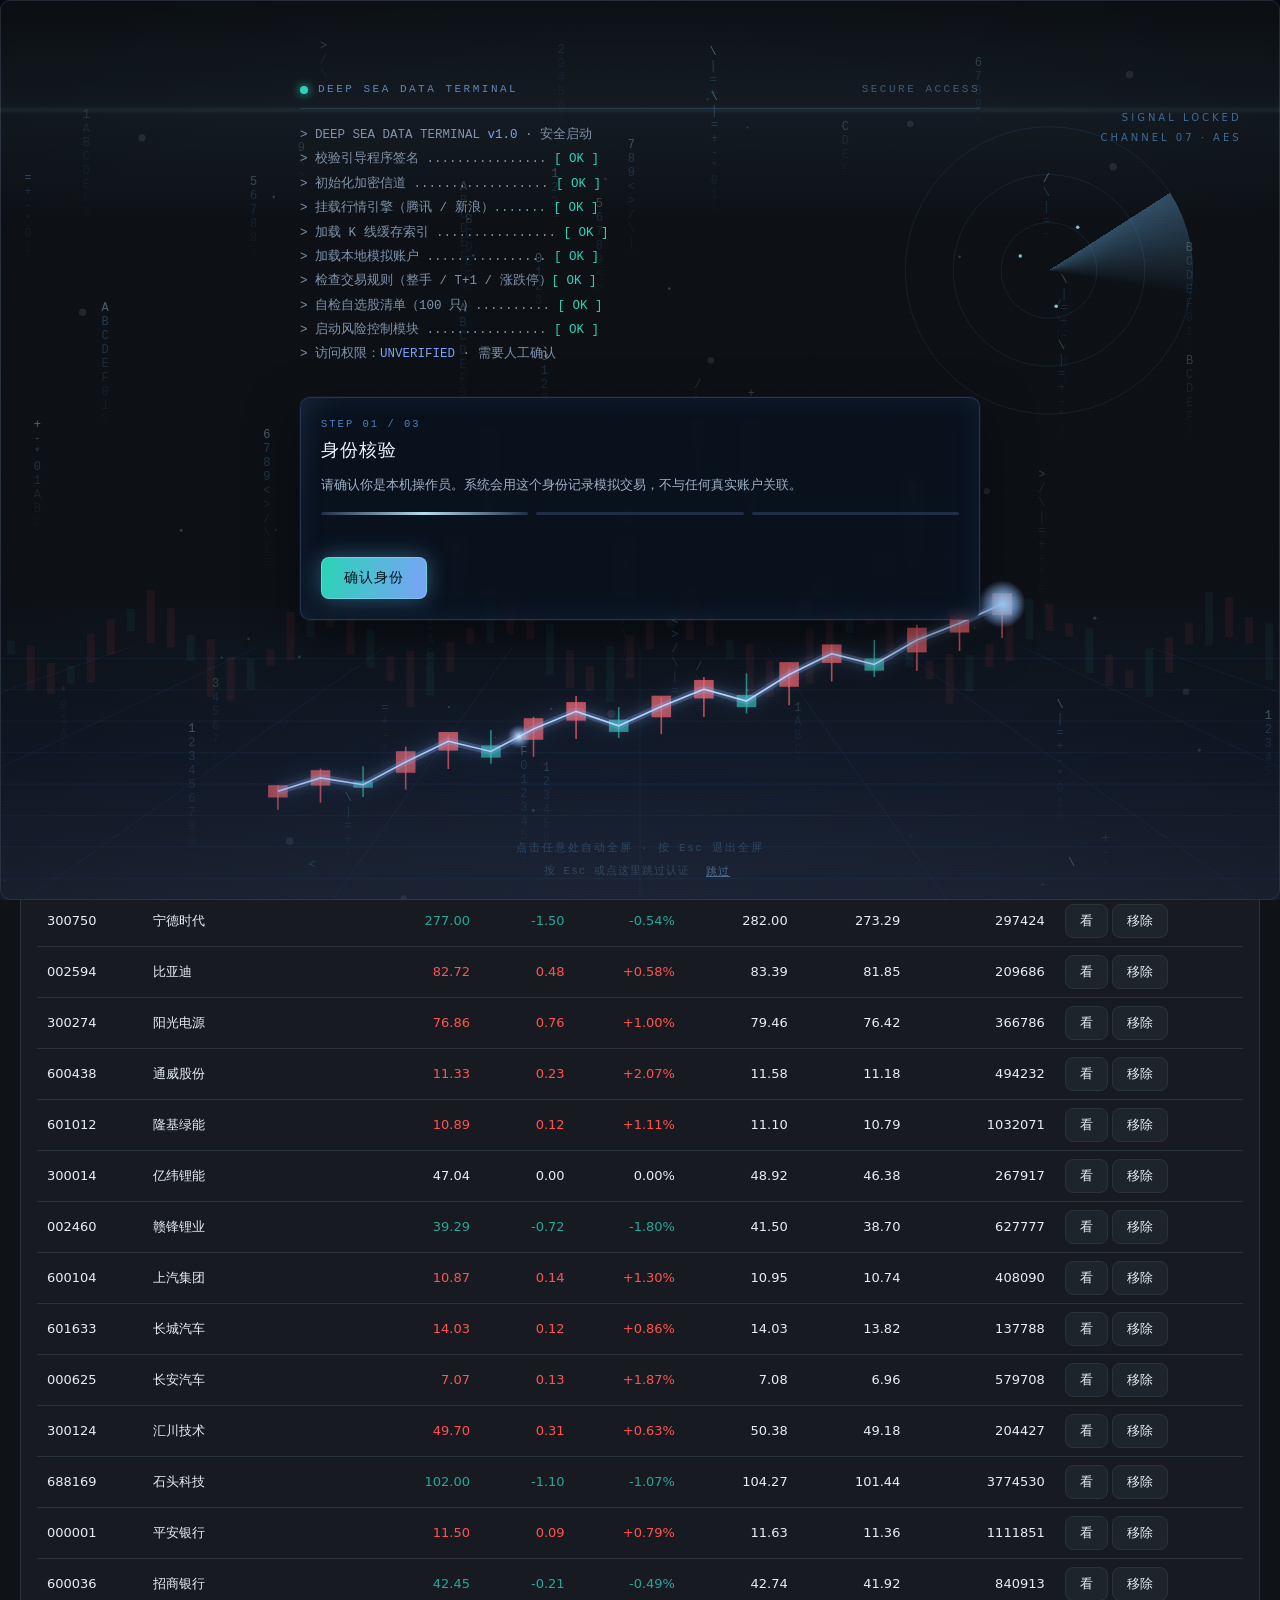
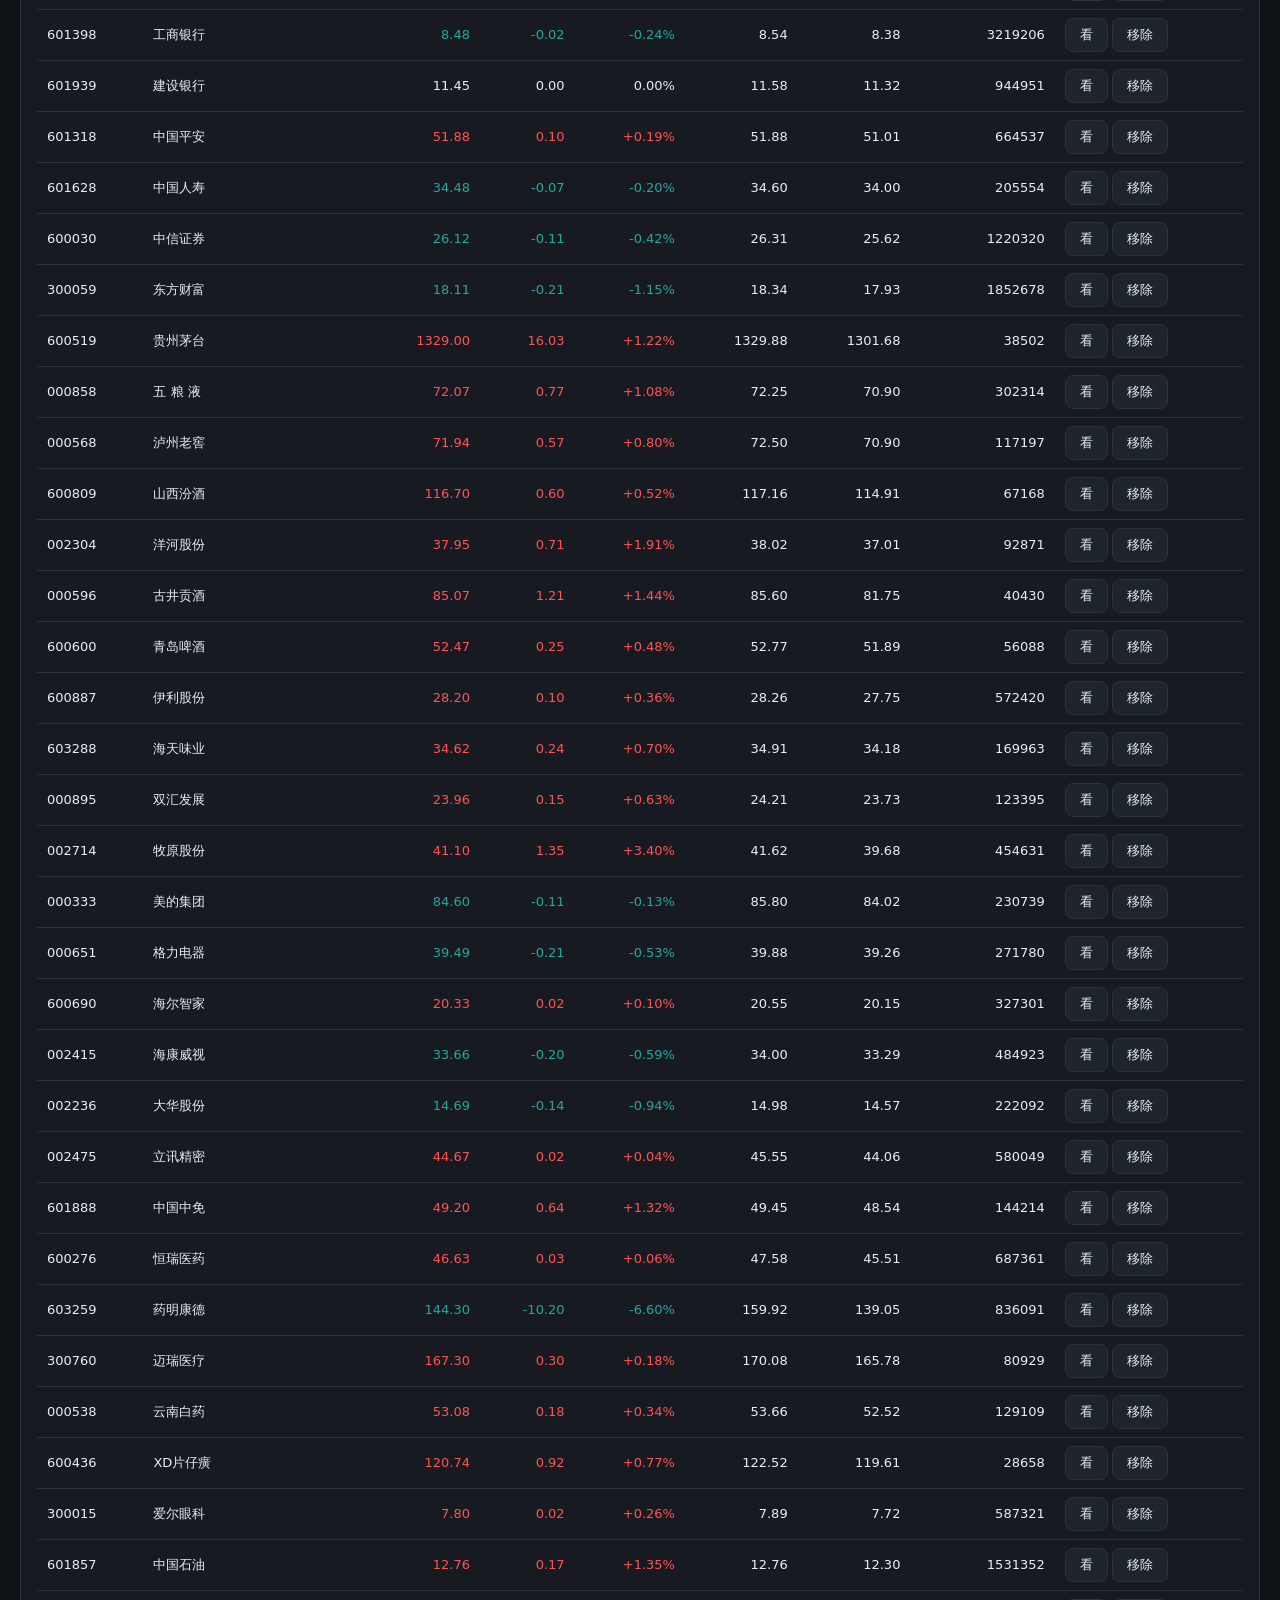
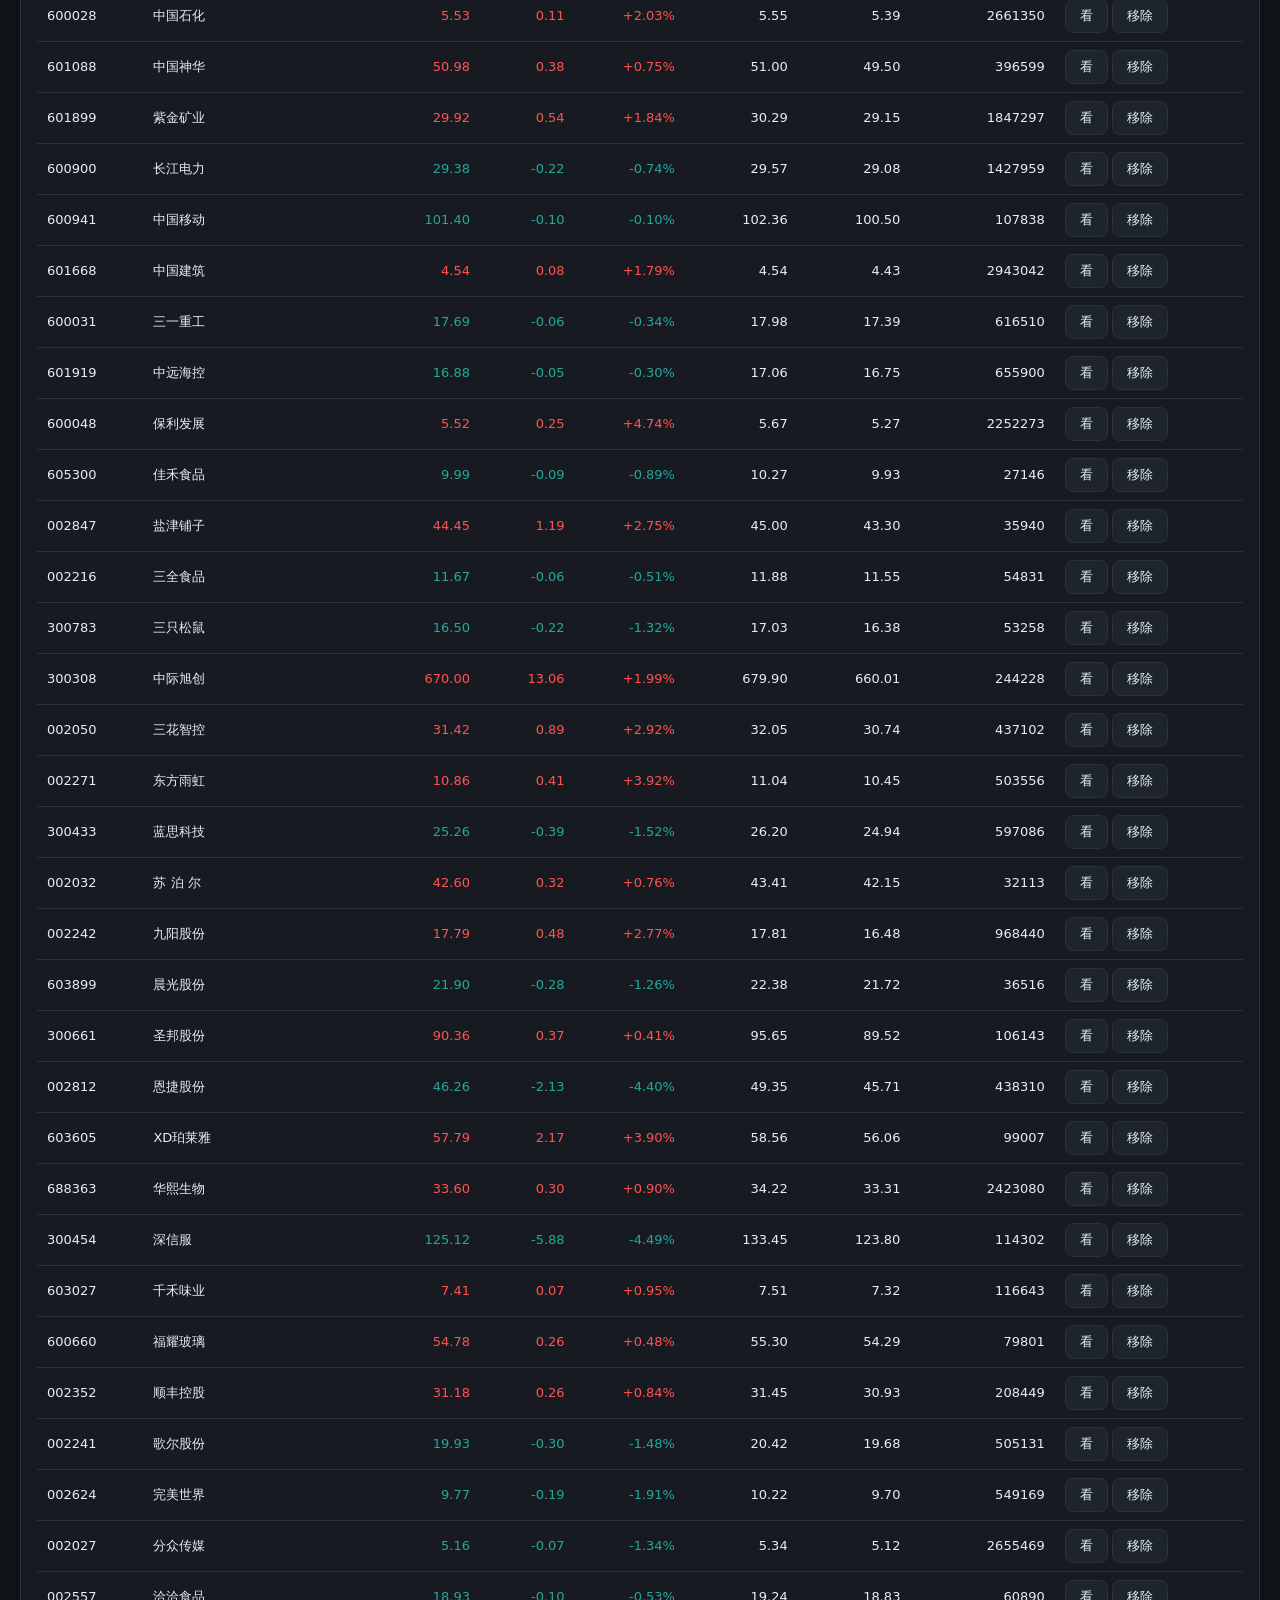
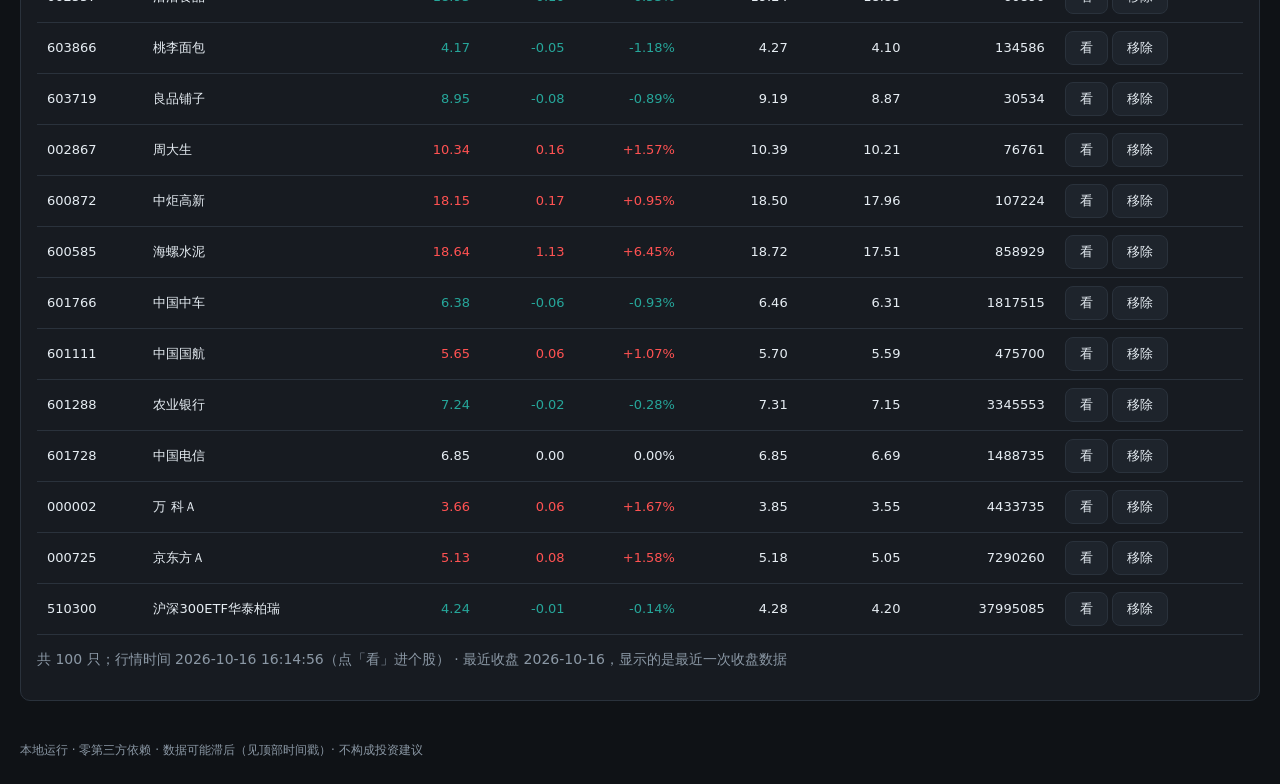
==== static/demo.html @ c69ebaaa "feat: 本地 A 股模拟盘（零依赖） Python 标准库实现的服务端 + 原生 JS 前端：100 只自选股、K 线/分时、模拟交易、账户、回测、预警、AI 解读；含开机认证动画与新手指导书。" ====
<!DOCTYPE html>
<html lang="zh-CN">
<head>
<meta charset="utf-8">
<meta name="viewport" content="width=device-width, initial-scale=1">
<meta name="theme-color" content="#0b1a2b">
<link rel="manifest" href="manifest.webmanifest">
<link rel="icon" href="icon.ico">
<link rel="apple-touch-icon" href="icon-192.png">
<title>A 股本地股票系统</title>
<link rel="stylesheet" href="style.css">
</head>
<body>
<div style="background:#3a2f13;border:1px solid #6b541f;color:#f0d17e;padding:8px 14px;border-radius:8px;margin:10px 20px 0;font-size:12px;">演示快照：数据是本次录制下来的真实响应（2026-10-18 21:35:47），不是实时行情；本页为只读，下单/保存不可用。要真用请双击「启动.cmd」。</div>
  <div id="splash" class="splash boot-mode">
    <canvas id="splash-canvas"></canvas>
    <div class="boot-scan"></div>
    <div class="splash-vignette"></div>
    <div class="splash-scanlines"></div>
    <div class="splash-grain"></div>
    <div class="boot-radar-tag">SIGNAL LOCKED<br>CHANNEL 07 · AES</div>
    <div class="boot-wrap">
      <div class="boot-head">
        <span class="boot-dot"></span>
        <span class="boot-title">DEEP SEA DATA TERMINAL</span>
        <span class="boot-sec">SECURE ACCESS</span>
      </div>
      <div class="boot-log" id="boot-log"></div>
      <div class="boot-card" id="boot-card" hidden>
        <div class="boot-step-no" id="boot-step-no">STEP 01 / 03</div>
        <div class="boot-step-title" id="boot-step-title"></div>
        <div class="boot-step-desc" id="boot-step-desc"></div>
        <div class="boot-progress" id="boot-progress"></div>
        <div class="boot-verify" id="boot-verify"></div>
        <button id="boot-btn" class="boot-btn">继续</button>
      </div>
      <div class="boot-stamp" id="boot-stamp" hidden>ACCESS GRANTED<small>授权完成 · 正在进入交易终端</small></div>
      <div class="boot-hint-full">点击任意处自动全屏 · 按 Esc 退出全屏</div>
      <div class="boot-foot">
        <span class="boot-hint">按 Esc 或点这里跳过认证</span>
        <button id="boot-skip" class="boot-skip">跳过</button>
      </div>
    </div>
    <div class="welcome" id="welcome" hidden>
      <div class="welcome-line wl-1">天下英雄如过江之鲫</div>
      <div class="welcome-line wl-2">皆以凡人之力，与顶级资本搏杀</div>
      <div class="welcome-line wl-3">欢迎你，天才交易员</div>
      <div class="welcome-sub">WELCOME · ACCESS LEVEL 02</div>
    </div>
      <div class="welcome-sub">WELCOME · ACCESS LEVEL 02</div>
    </div>
  </div>

<header class="top">
  <div class="brand">
    <span class="logo">📈</span>
    <div>
      <h1>A 股本地股票系统</h1>
      <p class="sub">真实行情（腾讯为主 / 新浪备用）· 模拟交易 · 回测 · AI 建议</p>
    </div>
  </div>
  <div class="status">
    <span id="badge-market" class="badge">—</span>
    <span id="badge-source" class="badge">加载中…</span>
    <span id="badge-time" class="muted"></span>
    <label class="check live"><input id="live-toggle" type="checkbox" checked> 实时刷新<span class="dot"></span></label>
    <button id="btn-guide" class="btn">指导书</button>
      <button id="btn-refresh" class="btn">刷新</button>
  </div>
</header>

<nav class="tabs" id="tabs">
  <button class="tab active" data-tab="watchlist">自选股</button>
  <button class="tab" data-tab="detail">个股</button>
  <button class="tab" data-tab="account">账户</button>
  <button class="tab" data-tab="portfolio">持仓</button>
  <button class="tab" data-tab="backtest">回测</button>
  <button class="tab" data-tab="alerts">预警</button>
    <button class="tab" data-tab="settings">设置</button>
</nav>

<main>
  <!-- 自选股 -->
  <section class="panel active" id="panel-watchlist">
    <div class="row">
      <input id="search-input" placeholder="输入名称或代码，如 茅台 / 600519" autocomplete="off">
      <button id="btn-search" class="btn">搜索</button>
      <div id="search-result" class="search-result"></div>
    </div>
    <div class="row filter-row">
      <input id="watch-filter" placeholder="过滤：代码或名称" autocomplete="off">
      <span class="muted small" id="watch-filter-note"></span>
    </div>
    <table class="grid" id="watchlist-table">
      <thead>
        <tr><th class="sortable" data-sort="code">代码</th>
            <th class="sortable" data-sort="name">名称</th>
            <th class="num sortable" data-sort="price">最新</th>
            <th class="num sortable" data-sort="change">涨跌</th>
            <th class="num sortable" data-sort="change_pct">涨跌幅</th>
            <th class="num">最高</th><th class="num">最低</th>
            <th class="num">成交量(手)</th><th>操作</th></tr>
      </thead>
      <tbody></tbody>
    </table>
    <p class="muted" id="watchlist-note"></p>
  </section>

  <!-- 个股 -->
  <section class="panel" id="panel-detail">
    <div class="detail-head">
      <div>
        <h2 id="detail-title">—</h2>
        <p class="muted" id="detail-sub"></p>
      </div>
      <div class="quote-big" id="detail-price"></div>
    </div>
    <div class="row detail-status-row">
      <span id="detail-status" class="muted small"></span>
      <button id="btn-detail-retry" class="btn" hidden>重试</button>
    </div>
    <div class="row chart-switch">
      <button id="btn-day" class="btn active-mode">日 K</button>
      <button id="btn-week" class="btn">周 K</button>
      <button id="btn-month" class="btn">月 K</button>
      <button id="btn-minute" class="btn">分时</button>
      <span class="muted small" id="chart-mode-note">日 K：最近 120 根</span>
      <label class="check"><input type="checkbox" id="chk-limits" checked> 涨跌停</label>
      <label class="check"><input type="checkbox" id="chk-cost" checked> 成本线</label>
    </div>
    <div class="chart-wrap">
      <canvas id="chart" height="420"></canvas>
      <div class="chart-tip" id="chart-tip" hidden></div>
    </div>
    <div class="legend" id="chart-legend"></div>

    <div class="cols">
      <div class="card">
        <h3>AI 建议 <span id="ai-source" class="badge small">规则引擎</span></h3>
        <div id="ai-model" class="ai-model" hidden></div>
        <div id="ai-stance" class="stance"></div>
        <ul id="ai-bullets" class="bullets"></ul>
        <div id="ai-risks" class="risks"></div>
        <p class="muted small" id="ai-disclaimer"></p>
      </div>
      <div class="card">
        <h3>模拟下单</h3>
        <div class="form-row">
          <label>方向
            <select id="order-side"><option value="buy">买入</option><option value="sell">卖出</option></select>
          </label>
          <label>股数（100 的整数倍）<input id="order-shares" type="number" step="100" min="100" value="100"></label>
        </div>
        <div class="form-row">
          <label>价格（留空按最新价）<input id="order-price" type="number" step="0.01" placeholder="最新价"></label>
          <button id="btn-order" class="btn primary">提交</button>
        </div>
        <p class="muted small">A 股规则：整手买入 · T+1 · 涨跌停拒单 · 佣金万三最低 5 元 · 卖出印花税万五</p>
        <div id="order-msg" class="msg"></div>
      </div>
    </div>
  </section>

  <!-- 账户 -->
  <section class="panel" id="panel-account">
    <div class="cards" id="acct-cards"></div>

    <div class="cols">
      <div class="card">
        <h3>资产配置（股票 + 现金）</h3>
        <div class="alloc-bar" id="alloc-bar"></div>
        <div class="alloc-legend" id="alloc-legend"></div>
        <table class="grid" id="alloc-table">
          <thead><tr><th>标的</th><th class="num">市值</th><th class="num">权重</th><th class="num">盈亏</th></tr></thead>
          <tbody></tbody>
        </table>
      </div>
      <div class="card">
        <h3>资产曲线</h3>
        <canvas id="acct-chart" height="220"></canvas>
        <p class="muted small" id="acct-note">每天首次打开账户时记一个点（同日覆盖）；最多保留 240 天。</p>
      </div>
    </div>

    <div class="card">
      <h3>资金操作</h3>
      <div class="form-row">
        <label>金额 <input id="flow-amount" type="number" value="10000" step="1000" min="0.01"></label>
        <label>备注 <input id="flow-note" placeholder="可选" size="18"></label>
        <button id="btn-deposit" class="btn primary">入金（钱包 → 证券）</button>
        <button id="btn-withdraw" class="btn">出金（证券 → 钱包）</button>
        <span class="muted small" id="flow-msg"></span>
      </div>
      <p class="muted small" id="flow-hint">钱包是「假银行卡」：15 万起步。入金从钱包扣（扣不成负数），出金回到钱包。
        只改本地模拟账户，不涉及真实资金；收益率按「净入金」算，加钱不会被当成盈利。</p>
    </div>

    <h3>资金流水</h3>
    <table class="grid" id="flows-table">
      <thead><tr><th>日期</th><th>类型</th><th class="num">金额</th><th>备注</th></tr></thead>
      <tbody></tbody>
    </table>
  </section>
  <!-- 持仓 -->
  <section class="panel" id="panel-portfolio">
    <div class="cards">
      <div class="metric"><span>总资产</span><b id="pf-total">—</b></div>
      <div class="metric"><span>可用现金</span><b id="pf-cash">—</b></div>
      <div class="metric"><span>持仓市值</span><b id="pf-mv">—</b></div>
      <div class="metric"><span>浮动盈亏</span><b id="pf-float">—</b></div>
      <div class="metric"><span>已实现盈亏</span><b id="pf-real">—</b></div>
    </div>
    <table class="grid" id="pf-table">
      <thead><tr><th>代码</th><th>名称</th><th class="num">持仓</th><th class="num">可卖</th>
        <th class="num">成本</th><th class="num">现价</th><th class="num">市值</th>
        <th class="num">权重</th><th class="num">盈亏</th><th class="num">盈亏%</th></tr></thead>
      <tbody></tbody>
    </table>
    <div class="row">
      <button id="btn-reset" class="btn danger">重置模拟盘（20 万）</button>
      <span class="muted small">重置只清本地模拟账本，不涉及任何真实资金。</span>
    </div>
    <h3>最近成交</h3>
    <table class="grid" id="trades-table">
      <thead><tr><th>日期</th><th>代码</th><th>方向</th><th class="num">价格</th>
        <th class="num">股数</th><th class="num">金额</th><th class="num">费用</th></tr></thead>
      <tbody></tbody>
    </table>
  </section>

  <!-- 回测 -->
  <section class="panel" id="panel-backtest">
    <div class="form-row">
      <label>代码 <input id="bt-code" value="000001" size="8"></label>
      <label>短均线 <input id="bt-short" type="number" value="5" min="1"></label>
      <label>长均线 <input id="bt-long" type="number" value="20" min="2"></label>
      <label>初始资金 <input id="bt-cash" type="number" value="200000" min="1000"></label>
      <label>滑点（基点）<input id="bt-slip" type="number" value="0" min="0" step="1"></label>
      <label class="check"><input id="bt-respect" type="checkbox" checked> 涨跌停不可成交</label>
      <label>复权口径
        <select id="bt-fqt">
          <option value="qfq">前复权（信号连续）</option>
          <option value="bfq">不复权（可成交价）</option>
          <option value="hfq">后复权（含分红）</option>
        </select>
      </label>
      <button id="btn-backtest" class="btn primary">开始回测</button>
    </div>
    <div class="cards" id="bt-metrics"></div>
    <canvas id="bt-chart" height="220"></canvas>
    <p class="muted small" id="bt-note"></p>
    <table class="grid" id="bt-trades">
      <thead><tr><th>买入日</th><th class="num">买入价</th><th>卖出日</th><th class="num">卖出价</th>
        <th class="num">股数</th><th class="num">毛利</th><th class="num">费用</th>
        <th class="num">净利</th><th class="num">收益率</th></tr></thead>
      <tbody></tbody>
    </table>
  </section>

  <!-- 预警 -->
  <section class="panel" id="panel-alerts">
    <div class="form-row">
      <label>代码 <input id="al-code" value="600519" size="8"></label>
      <label>条件
        <select id="al-op"><option value="above">价格上穿</option><option value="below">价格下穿</option></select>
      </label>
      <label>阈值 <input id="al-price" type="number" step="0.01" value="1400"></label>
      <button id="btn-alert-add" class="btn primary">添加预警</button>
    </div>
    <table class="grid" id="alerts-table">
      <thead><tr><th>代码</th><th>条件</th><th class="num">阈值</th><th class="num">当前价</th>
        <th>状态</th><th>创建时间</th><th>操作</th></tr></thead>
      <tbody></tbody>
    </table>
    <p class="muted small">预警是本地检查：页面打开/刷新时比较最新价，不后台常驻、不推送。</p>
  </section>

  <!-- 设置 -->
  <section class="panel" id="panel-settings">
    <div class="card">
      <h3>AI 建议：真模型（可选）</h3>
      <p class="muted small">
        默认使用<strong>本地规则引擎</strong>（离线、可复现）。填了 API key 并勾选启用后，
        才会调用你配置的 OpenAI 兼容接口；失败会自动回落到规则引擎并显示原因。
        本程序<strong>不内置任何模型</strong>，也不代表 DeepSeek 官方。
      </p>
      <div class="form-row">
        <label class="check"><input id="llm-enabled" type="checkbox"> 启用真模型</label>
        <label>模型 <input id="llm-model" value="deepseek-chat" size="18"></label>
      </div>
      <div class="form-row">
        <label class="wide">接口地址 <input id="llm-url" value="https://api.deepseek.com/chat/completions" size="48"></label>
      </div>
      <div class="form-row">
        <label class="wide">API Key <input id="llm-key" type="password" placeholder="留空则不修改" size="48"></label>
      </div>
      <div class="row">
        <button id="btn-llm-save" class="btn primary">保存</button>
        <button id="btn-llm-clear" class="btn">清除 key</button>
        <span class="muted small" id="llm-status"></span>
      </div>
    </div>
    <div class="card">
      <h3>数据源诊断</h3>
      <p class="muted small">点一下会真的请求一次上游（行情 / K 线 / 分时 / 搜索），把耗时与失败原因列出来——「拿不到数据」时先看这里。</p>
      <div class="row">
        <button id="btn-diag" class="btn">运行诊断</button>
        <span class="muted small" id="diag-status"></span>
      </div>
      <pre id="diag-out" class="diag-out" hidden></pre>
    </div>
    <div class="card">
      <h3>数据与红线条</h3>
      <ul class="bullets">
        <li>行情来自腾讯 / 新浪公开接口，按需请求，<strong>不做后台定时抓取</strong>。</li>
        <li>接口不可达时使用本地缓存或录制样本，页面顶部会标注「缓存 / 演示」。</li>
        <li><strong>不接券商、不下真单、不碰真钱</strong>；所有交易都是本地模拟账本。</li>
        <li>分析仅供参考，不构成投资建议。</li>
      </ul>
    </div>
  </section>
</main>

<footer class="muted small">
  本地运行 · 零第三方依赖 · 数据可能滞后（见顶部时间戳）· 不构成投资建议
</footer>
<script>window.__DEMO__ = {"/api/state": {"ok": true, "watchlist": ["688981", "688825", "002371", "603986", "002049", "603501", "688111", "002230", "000063", "600050", "688036", "300750", "002594", "300274", "600438", "601012", "300014", "002460", "600104", "601633", "000625", "300124", "688169", "000001", "600036", "601398", "601939", "601318", "601628", "600030", "300059", "600519", "000858", "000568", "600809", "002304", "000596", "600600", "600887", "603288", "000895", "002714", "000333", "000651", "600690", "002415", "002236", "002475", "601888", "600276", "603259", "300760", "000538", "600436", "300015", "601857", "600028", "601088", "601899", "600900", "600941", "601668", "600031", "601919", "600048", "605300", "002847", "002216", "300783", "300308", "002050", "002271", "300433", "002032", "002242", "603899", "300661", "002812", "603605", "688363", "300454", "603027", "600660", "002352", "002241", "002624", "002027", "002557", "603866", "603719", "002867", "600872", "600585", "601766", "601111", "601288", "601728", "000002", "000725", "510300"], "quotes": [{"code": "688981", "symbol": "sh688981", "name": "中芯国际", "price": 102.66, "prev_close": 104.44, "open": 105.0, "high": 105.0, "low": 100.52, "volume": 37855220.0, "amount": 387916.0, "change": -1.78, "change_pct": -1.7, "turnover": 1.89, "pe": 121.96, "pb": 5.13, "limit_up": 125.33, "limit_down": 83.55, "timestamp": "2026-10-16 16:14:56", "date": "2026-10-16", "source": "tencent"}, {"code": "688825", "symbol": "sh688825", "name": "长鑫科技", "price": 45.02, "prev_close": 43.59, "open": 44.5, "high": 46.44, "low": 44.1, "volume": 302567260.0, "amount": 1366102.0, "change": 1.43, "change_pct": 3.28, "turnover": 6.72, "pe": 37.36, "pb": 15.2, "limit_up": 52.31, "limit_down": 34.87, "timestamp": "2026-10-16 16:14:56", "date": "2026-10-16", "source": "tencent"}, {"code": "002371", "symbol": "sz002371", "name": "北方华创", "price": 593.63, "prev_close": 610.0, "open": 611.75, "high": 615.0, "low": 588.49, "volume": 92215.0, "amount": 553674.0, "change": -16.37, "change_pct": -2.68, "turnover": 1.27, "pe": 76.01, "pb": 10.66, "limit_up": 671.0, "limit_down": 549.0, "timestamp": "2026-10-16 16:14:33", "date": "2026-10-16", "source": "tencent"}, {"code": "603986", "symbol": "sh603986", "name": "兆易创新", "price": 281.86, "prev_close": 278.22, "open": 285.0, "high": 291.9, "low": 278.12, "volume": 344518.0, "amount": 980734.0, "change": 3.64, "change_pct": 1.31, "turnover": 5.14, "pe": 25.02, "pb": 5.3, "limit_up": 306.04, "limit_down": 250.4, "timestamp": "2026-10-16 16:14:54", "date": "2026-10-16", "source": "tencent"}, {"code": "002049", "symbol": "sz002049", "name": "紫光国微", "price": 53.23, "prev_close": 52.15, "open": 52.79, "high": 53.9, "low": 52.08, "volume": 121578.0, "amount": 64256.0, "change": 1.08, "change_pct": 2.07, "turnover": 1.44, "pe": 29.09, "pb": 3.31, "limit_up": 57.37, "limit_down": 46.94, "timestamp": "2026-10-16 16:14:45", "date": "2026-10-16", "source": "tencent"}, {"code": "603501", "symbol": "sh603501", "name": "豪威集团", "price": 71.53, "prev_close": 73.09, "open": 74.0, "high": 74.19, "low": 70.78, "volume": 128895.0, "amount": 93068.0, "change": -1.56, "change_pct": -2.13, "turnover": 1.07, "pe": 27.8, "pb": 2.77, "limit_up": 80.4, "limit_down": 65.78, "timestamp": "2026-10-16 16:14:44", "date": "2026-10-16", "source": "tencent"}, {"code": "688111", "symbol": "sh688111", "name": "金山办公", "price": 231.44, "prev_close": 232.5, "open": 233.01, "high": 233.55, "low": 226.26, "volume": 3961583.0, "amount": 91231.0, "change": -1.06, "change_pct": -0.46, "turnover": 0.85, "pe": 29.77, "pb": 7.12, "limit_up": 279.0, "limit_down": 186.0, "timestamp": "2026-10-16 16:14:49", "date": "2026-10-16", "source": "tencent"}, {"code": "002230", "symbol": "sz002230", "name": "科大讯飞", "price": 36.0, "prev_close": 36.3, "open": 36.6, "high": 36.79, "low": 35.48, "volume": 174047.0, "amount": 62931.0, "change": -0.3, "change_pct": -0.83, "turnover": 0.79, "pe": 98.89, "pb": 3.83, "limit_up": 39.93, "limit_down": 32.67, "timestamp": "2026-10-16 16:14:45", "date": "2026-10-16", "source": "tencent"}, {"code": "000063", "symbol": "sz000063", "name": "中兴通讯", "price": 27.1, "prev_close": 26.81, "open": 27.15, "high": 27.48, "low": 26.87, "volume": 548210.0, "amount": 149018.0, "change": 0.29, "change_pct": 1.08, "turnover": 1.36, "pe": 39.13, "pb": 1.72, "limit_up": 29.49, "limit_down": 24.13, "timestamp": "2026-10-16 16:15:00", "date": "2026-10-16", "source": "tencent"}, {"code": "600050", "symbol": "sh600050", "name": "中国联通", "price": 4.38, "prev_close": 4.39, "open": 4.39, "high": 4.42, "low": 4.33, "volume": 1611643.0, "amount": 70510.0, "change": -0.01, "change_pct": -0.23, "turnover": 0.52, "pe": 19.8, "pb": 0.8, "limit_up": 4.83, "limit_down": 3.95, "timestamp": "2026-10-16 16:15:00", "date": "2026-10-16", "source": "tencent"}, {"code": "688036", "symbol": "sh688036", "name": "传音控股", "price": 48.12, "prev_close": 48.2, "open": 48.8, "high": 49.29, "low": 47.37, "volume": 7836052.0, "amount": 37893.0, "change": -0.08, "change_pct": -0.17, "turnover": 0.68, "pe": 18.96, "pb": 2.94, "limit_up": 57.84, "limit_down": 38.56, "timestamp": "2026-10-16 16:14:47", "date": "2026-10-16", "source": "tencent"}, {"code": "300750", "symbol": "sz300750", "name": "宁德时代", "price": 277.0, "prev_close": 278.5, "open": 281.79, "high": 282.0, "low": 273.29, "volume": 297424.0, "amount": 822075.0, "change": -1.5, "change_pct": -0.54, "turnover": 0.7, "pe": 15.08, "pb": 3.44, "limit_up": 334.2, "limit_down": 222.8, "timestamp": "2026-10-16 16:14:30", "date": "2026-10-16", "source": "tencent"}, {"code": "002594", "symbol": "sz002594", "name": "比亚迪", "price": 82.72, "prev_close": 82.24, "open": 82.24, "high": 83.39, "low": 81.85, "volume": 209686.0, "amount": 173333.0, "change": 0.48, "change_pct": 0.58, "turnover": 0.6, "pe": 25.62, "pb": 3.14, "limit_up": 90.46, "limit_down": 74.02, "timestamp": "2026-10-16 16:14:15", "date": "2026-10-16", "source": "tencent"}, {"code": "300274", "symbol": "sz300274", "name": "阳光电源", "price": 76.86, "prev_close": 76.1, "open": 78.1, "high": 79.46, "low": 76.42, "volume": 366786.0, "amount": 284923.0, "change": 0.76, "change_pct": 1.0, "turnover": 2.31, "pe": 14.51, "pb": 3.26, "limit_up": 91.32, "limit_down": 60.88, "timestamp": "2026-10-16 16:14:45", "date": "2026-10-16", "source": "tencent"}, {"code": "600438", "symbol": "sh600438", "name": "通威股份", "price": 11.33, "prev_close": 11.1, "open": 11.18, "high": 11.58, "low": 11.18, "volume": 494232.0, "amount": 56283.0, "change": 0.23, "change_pct": 2.07, "turnover": 1.1, "pe": -5.25, "pb": 1.58, "limit_up": 12.21, "limit_down": 9.99, "timestamp": "2026-10-16 16:14:55", "date": "2026-10-16", "source": "tencent"}, {"code": "601012", "symbol": "sh601012", "name": "隆基绿能", "price": 10.89, "prev_close": 10.77, "open": 10.81, "high": 11.1, "low": 10.79, "volume": 1032071.0, "amount": 112979.0, "change": 0.12, "change_pct": 1.11, "turnover": 1.36, "pe": -10.95, "pb": 1.71, "limit_up": 11.85, "limit_down": 9.69, "timestamp": "2026-10-16 16:14:45", "date": "2026-10-16", "source": "tencent"}, {"code": "300014", "symbol": "sz300014", "name": "亿纬锂能", "price": 47.04, "prev_close": 47.04, "open": 48.51, "high": 48.92, "low": 46.38, "volume": 267917.0, "amount": 127503.0, "change": 0.0, "change_pct": 0.0, "turnover": 1.27, "pe": 17.53, "pb": 2.06, "limit_up": 56.45, "limit_down": 37.63, "timestamp": "2026-10-16 16:14:36", "date": "2026-10-16", "source": "tencent"}, {"code": "002460", "symbol": "sz002460", "name": "赣锋锂业", "price": 39.29, "prev_close": 40.01, "open": 41.0, "high": 41.5, "low": 38.7, "volume": 627777.0, "amount": 248726.0, "change": -0.72, "change_pct": -1.8, "turnover": 5.18, "pe": 12.48, "pb": 1.71, "limit_up": 44.01, "limit_down": 36.01, "timestamp": "2026-10-16 16:14:15", "date": "2026-10-16", "source": "tencent"}, {"code": "600104", "symbol": "sh600104", "name": "上汽集团", "price": 10.87, "prev_close": 10.73, "open": 10.77, "high": 10.95, "low": 10.74, "volume": 408090.0, "amount": 44343.0, "change": 0.14, "change_pct": 1.3, "turnover": 0.36, "pe": 13.52, "pb": 0.42, "limit_up": 11.8, "limit_down": 9.66, "timestamp": "2026-10-16 16:14:59", "date": "2026-10-16", "source": "tencent"}, {"code": "601633", "symbol": "sh601633", "name": "长城汽车", "price": 14.03, "prev_close": 13.91, "open": 13.92, "high": 14.03, "low": 13.82, "volume": 137788.0, "amount": 19188.0, "change": 0.12, "change_pct": 0.86, "turnover": 0.22, "pe": 20.08, "pb": 1.38, "limit_up": 15.3, "limit_down": 12.52, "timestamp": "2026-10-16 16:14:58", "date": "2026-10-16", "source": "tencent"}, {"code": "000625", "symbol": "sz000625", "name": "长安汽车", "price": 7.07, "prev_close": 6.94, "open": 6.96, "high": 7.08, "low": 6.96, "volume": 579708.0, "amount": 40821.0, "change": 0.13, "change_pct": 1.87, "turnover": 0.7, "pe": 26.94, "pb": 0.92, "limit_up": 7.63, "limit_down": 6.25, "timestamp": "2026-10-16 16:14:45", "date": "2026-10-16", "source": "tencent"}, {"code": "300124", "symbol": "sz300124", "name": "汇川技术", "price": 49.7, "prev_close": 49.39, "open": 49.68, "high": 50.38, "low": 49.18, "volume": 204427.0, "amount": 101539.0, "change": 0.31, "change_pct": 0.63, "turnover": 0.85, "pe": 27.54, "pb": 3.65, "limit_up": 59.27, "limit_down": 39.51, "timestamp": "2026-10-16 16:14:45", "date": "2026-10-16", "source": "tencent"}, {"code": "688169", "symbol": "sh688169", "name": "石头科技", "price": 102.0, "prev_close": 103.1, "open": 103.0, "high": 104.27, "low": 101.44, "volume": 3774530.0, "amount": 38892.0, "change": -1.1, "change_pct": -1.07, "turnover": 1.45, "pe": 15.83, "pb": 1.82, "limit_up": 123.72, "limit_down": 82.48, "timestamp": "2026-10-16 16:14:59", "date": "2026-10-16", "source": "tencent"}, {"code": "000001", "symbol": "sz000001", "name": "平安银行", "price": 11.5, "prev_close": 11.41, "open": 11.41, "high": 11.63, "low": 11.36, "volume": 1111851.0, "amount": 128160.0, "change": 0.09, "change_pct": 0.79, "turnover": 0.57, "pe": 5.14, "pb": 0.48, "limit_up": 12.55, "limit_down": 10.27, "timestamp": "2026-10-16 16:15:00", "date": "2026-10-16", "source": "tencent"}, {"code": "600036", "symbol": "sh600036", "name": "招商银行", "price": 42.45, "prev_close": 42.66, "open": 42.6, "high": 42.74, "low": 41.92, "volume": 840913.0, "amount": 356086.0, "change": -0.21, "change_pct": -0.49, "turnover": 0.41, "pe": 7.06, "pb": 0.93, "limit_up": 46.93, "limit_down": 38.39, "timestamp": "2026-10-16 16:14:44", "date": "2026-10-16", "source": "tencent"}, {"code": "601398", "symbol": "sh601398", "name": "工商银行", "price": 8.48, "prev_close": 8.5, "open": 8.47, "high": 8.54, "low": 8.38, "volume": 3219206.0, "amount": 272336.0, "change": -0.02, "change_pct": -0.24, "turnover": 0.12, "pe": 8.08, "pb": 0.76, "limit_up": 9.35, "limit_down": 7.65, "timestamp": "2026-10-16 16:14:47", "date": "2026-10-16", "source": "tencent"}, {"code": "601939", "symbol": "sh601939", "name": "建设银行", "price": 11.45, "prev_close": 11.45, "open": 11.44, "high": 11.58, "low": 11.32, "volume": 944951.0, "amount": 108066.0, "change": 0.0, "change_pct": 0.0, "turnover": 0.98, "pe": 8.65, "pb": 0.84, "limit_up": 12.6, "limit_down": 10.31, "timestamp": "2026-10-16 16:14:56", "date": "2026-10-16", "source": "tencent"}, {"code": "601318", "symbol": "sh601318", "name": "中国平安", "price": 51.88, "prev_close": 51.78, "open": 51.43, "high": 51.88, "low": 51.01, "volume": 664537.0, "amount": 342365.0, "change": 0.1, "change_pct": 0.19, "turnover": 0.62, "pe": 5.9, "pb": 0.93, "limit_up": 56.96, "limit_down": 46.6, "timestamp": "2026-10-16 16:14:52", "date": "2026-10-16", "source": "tencent"}, {"code": "601628", "symbol": "sh601628", "name": "中国人寿", "price": 34.48, "prev_close": 34.55, "open": 34.54, "high": 34.6, "low": 34.0, "volume": 205554.0, "amount": 70566.0, "change": -0.07, "change_pct": -0.2, "turnover": 0.1, "pe": 3.94, "pb": 1.47, "limit_up": 38.01, "limit_down": 31.1, "timestamp": "2026-10-16 16:14:59", "date": "2026-10-16", "source": "tencent"}, {"code": "600030", "symbol": "sh600030", "name": "中信证券", "price": 26.12, "prev_close": 26.23, "open": 26.24, "high": 26.31, "low": 25.62, "volume": 1220320.0, "amount": 317557.0, "change": -0.11, "change_pct": -0.42, "turnover": 1.0, "pe": 10.29, "pb": 1.38, "limit_up": 28.85, "limit_down": 23.61, "timestamp": "2026-10-16 16:14:59", "date": "2026-10-16", "source": "tencent"}, {"code": "300059", "symbol": "sz300059", "name": "东方财富", "price": 18.11, "prev_close": 18.32, "open": 18.3, "high": 18.34, "low": 17.93, "volume": 1852678.0, "amount": 336523.0, "change": -0.21, "change_pct": -1.15, "turnover": 1.38, "pe": 19.65, "pb": 2.91, "limit_up": 21.98, "limit_down": 14.66, "timestamp": "2026-10-16 16:14:45", "date": "2026-10-16", "source": "tencent"}, {"code": "600519", "symbol": "sh600519", "name": "贵州茅台", "price": 1329.0, "prev_close": 1312.97, "open": 1311.57, "high": 1329.88, "low": 1301.68, "volume": 38502.0, "amount": 507553.0, "change": 16.03, "change_pct": 1.22, "turnover": 0.31, "pe": 20.4, "pb": 6.61, "limit_up": 1444.27, "limit_down": 1181.67, "timestamp": "2026-10-16 16:14:47", "date": "2026-10-16", "source": "tencent"}, {"code": "000858", "symbol": "sz000858", "name": "五 粮 液", "price": 72.07, "prev_close": 71.3, "open": 70.98, "high": 72.25, "low": 70.9, "volume": 302314.0, "amount": 217322.0, "change": 0.77, "change_pct": 1.08, "turnover": 0.78, "pe": 21.38, "pb": 2.36, "limit_up": 78.43, "limit_down": 64.17, "timestamp": "2026-10-16 16:15:00", "date": "2026-10-16", "source": "tencent"}, {"code": "000568", "symbol": "sz000568", "name": "泸州老窖", "price": 71.94, "prev_close": 71.37, "open": 70.97, "high": 72.5, "low": 70.9, "volume": 117197.0, "amount": 84204.0, "change": 0.57, "change_pct": 0.8, "turnover": 0.8, "pe": 14.11, "pb": 2.32, "limit_up": 78.51, "limit_down": 64.23, "timestamp": "2026-10-16 16:14:45", "date": "2026-10-16", "source": "tencent"}, {"code": "600809", "symbol": "sh600809", "name": "山西汾酒", "price": 116.7, "prev_close": 116.1, "open": 114.94, "high": 117.16, "low": 114.91, "volume": 67168.0, "amount": 77985.0, "change": 0.6, "change_pct": 0.52, "turnover": 0.55, "pe": 13.98, "pb": 3.74, "limit_up": 127.71, "limit_down": 104.49, "timestamp": "2026-10-16 16:14:59", "date": "2026-10-16", "source": "tencent"}, {"code": "002304", "symbol": "sz002304", "name": "洋河股份", "price": 37.95, "prev_close": 37.24, "open": 37.05, "high": 38.02, "low": 37.01, "volume": 92871.0, "amount": 35044.0, "change": 0.71, "change_pct": 1.91, "turnover": 0.62, "pe": 123.18, "pb": 1.21, "limit_up": 40.96, "limit_down": 33.52, "timestamp": "2026-10-16 16:14:18", "date": "2026-10-16", "source": "tencent"}, {"code": "000596", "symbol": "sz000596", "name": "古井贡酒", "price": 85.07, "prev_close": 83.86, "open": 83.0, "high": 85.6, "low": 81.75, "volume": 40430.0, "amount": 33901.0, "change": 1.21, "change_pct": 1.44, "turnover": 0.99, "pe": 21.92, "pb": 1.81, "limit_up": 92.25, "limit_down": 75.47, "timestamp": "2026-10-16 16:14:15", "date": "2026-10-16", "source": "tencent"}, {"code": "600600", "symbol": "sh600600", "name": "青岛啤酒", "price": 52.47, "prev_close": 52.22, "open": 52.22, "high": 52.77, "low": 51.89, "volume": 56088.0, "amount": 29361.0, "change": 0.25, "change_pct": 0.48, "turnover": 0.79, "pe": 15.55, "pb": 2.28, "limit_up": 57.44, "limit_down": 47.0, "timestamp": "2026-10-16 16:14:59", "date": "2026-10-16", "source": "tencent"}, {"code": "600887", "symbol": "sh600887", "name": "伊利股份", "price": 28.2, "prev_close": 28.1, "open": 28.0, "high": 28.26, "low": 27.75, "volume": 572420.0, "amount": 160514.0, "change": 0.1, "change_pct": 0.36, "turnover": 0.91, "pe": 17.62, "pb": 3.32, "limit_up": 30.91, "limit_down": 25.29, "timestamp": "2026-10-16 16:14:44", "date": "2026-10-16", "source": "tencent"}, {"code": "603288", "symbol": "sh603288", "name": "海天味业", "price": 34.62, "prev_close": 34.38, "open": 34.24, "high": 34.91, "low": 34.18, "volume": 169963.0, "amount": 58654.0, "change": 0.24, "change_pct": 0.7, "turnover": 0.31, "pe": 27.65, "pb": 5.18, "limit_up": 37.82, "limit_down": 30.94, "timestamp": "2026-10-16 16:14:46", "date": "2026-10-16", "source": "tencent"}, {"code": "000895", "symbol": "sz000895", "name": "双汇发展", "price": 23.96, "prev_close": 23.81, "open": 23.81, "high": 24.21, "low": 23.73, "volume": 123395.0, "amount": 29608.0, "change": 0.15, "change_pct": 0.63, "turnover": 0.36, "pe": 16.32, "pb": 3.97, "limit_up": 26.19, "limit_down": 21.43, "timestamp": "2026-10-16 16:14:45", "date": "2026-10-16", "source": "tencent"}, {"code": "002714", "symbol": "sz002714", "name": "牧原股份", "price": 41.1, "prev_close": 39.75, "open": 39.87, "high": 41.62, "low": 39.68, "volume": 454631.0, "amount": 186480.0, "change": 1.35, "change_pct": 3.4, "turnover": 1.39, "pe": -211.69, "pb": 3.0, "limit_up": 43.73, "limit_down": 35.78, "timestamp": "2026-10-16 16:14:15", "date": "2026-10-16", "source": "tencent"}, {"code": "000333", "symbol": "sz000333", "name": "美的集团", "price": 84.6, "prev_close": 84.71, "open": 84.5, "high": 85.8, "low": 84.02, "volume": 230739.0, "amount": 195730.0, "change": -0.11, "change_pct": -0.13, "turnover": 0.34, "pe": 14.55, "pb": 3.05, "limit_up": 93.18, "limit_down": 76.24, "timestamp": "2026-10-16 16:14:30", "date": "2026-10-16", "source": "tencent"}, {"code": "000651", "symbol": "sz000651", "name": "格力电器", "price": 39.49, "prev_close": 39.7, "open": 39.6, "high": 39.88, "low": 39.26, "volume": 271780.0, "amount": 107542.0, "change": -0.21, "change_pct": -0.53, "turnover": 0.49, "pe": 7.94, "pb": 1.49, "limit_up": 43.67, "limit_down": 35.73, "timestamp": "2026-10-16 16:15:00", "date": "2026-10-16", "source": "tencent"}, {"code": "600690", "symbol": "sh600690", "name": "海尔智家", "price": 20.33, "prev_close": 20.31, "open": 20.32, "high": 20.55, "low": 20.15, "volume": 327301.0, "amount": 66573.0, "change": 0.02, "change_pct": 0.1, "turnover": 0.53, "pe": 10.6, "pb": 1.58, "limit_up": 22.34, "limit_down": 18.28, "timestamp": "2026-10-16 16:15:00", "date": "2026-10-16", "source": "tencent"}, {"code": "002415", "symbol": "sz002415", "name": "海康威视", "price": 33.66, "prev_close": 33.86, "open": 33.86, "high": 34.0, "low": 33.29, "volume": 484923.0, "amount": 163270.0, "change": -0.2, "change_pct": -0.59, "turnover": 0.54, "pe": 17.34, "pb": 3.66, "limit_up": 37.25, "limit_down": 30.47, "timestamp": "2026-10-16 16:14:42", "date": "2026-10-16", "source": "tencent"}, {"code": "002236", "symbol": "sz002236", "name": "大华股份", "price": 14.69, "prev_close": 14.83, "open": 14.88, "high": 14.98, "low": 14.57, "volume": 222092.0, "amount": 32889.0, "change": -0.14, "change_pct": -0.94, "turnover": 0.93, "pe": 12.75, "pb": 1.26, "limit_up": 16.31, "limit_down": 13.35, "timestamp": "2026-10-16 16:14:51", "date": "2026-10-16", "source": "tencent"}, {"code": "002475", "symbol": "sz002475", "name": "立讯精密", "price": 44.67, "prev_close": 44.65, "open": 45.15, "high": 45.55, "low": 44.06, "volume": 580049.0, "amount": 260595.0, "change": 0.02, "change_pct": 0.04, "turnover": 0.79, "pe": 19.43, "pb": 3.72, "limit_up": 49.12, "limit_down": 40.19, "timestamp": "2026-10-16 16:14:30", "date": "2026-10-16", "source": "tencent"}, {"code": "601888", "symbol": "sh601888", "name": "中国中免", "price": 49.2, "prev_close": 48.56, "open": 48.8, "high": 49.45, "low": 48.54, "volume": 144214.0, "amount": 70700.0, "change": 0.64, "change_pct": 1.32, "turnover": 0.74, "pe": 24.98, "pb": 1.78, "limit_up": 53.42, "limit_down": 43.7, "timestamp": "2026-10-16 16:14:50", "date": "2026-10-16", "source": "tencent"}, {"code": "600276", "symbol": "sh600276", "name": "恒瑞医药", "price": 46.63, "prev_close": 46.6, "open": 46.25, "high": 47.58, "low": 45.51, "volume": 687361.0, "amount": 320903.0, "change": 0.03, "change_pct": 0.06, "turnover": 1.08, "pe": 40.06, "pb": 4.8, "limit_up": 51.26, "limit_down": 41.94, "timestamp": "2026-10-16 16:14:44", "date": "2026-10-16", "source": "tencent"}, {"code": "603259", "symbol": "sh603259", "name": "药明康德", "price": 144.3, "prev_close": 154.5, "open": 156.94, "high": 159.92, "low": 139.05, "volume": 836091.0, "amount": 1233962.0, "change": -10.2, "change_pct": -6.6, "turnover": 3.38, "pe": 20.21, "pb": 5.35, "limit_up": 169.95, "limit_down": 139.05, "timestamp": "2026-10-16 16:14:52", "date": "2026-10-16", "source": "tencent"}, {"code": "300760", "symbol": "sz300760", "name": "迈瑞医疗", "price": 167.3, "prev_close": 167.0, "open": 166.5, "high": 170.08, "low": 165.78, "volume": 80929.0, "amount": 136286.0, "change": 0.3, "change_pct": 0.18, "turnover": 0.67, "pe": 25.78, "pb": 5.21, "limit_up": 200.4, "limit_down": 133.6, "timestamp": "2026-10-16 16:14:45", "date": "2026-10-16", "source": "tencent"}, {"code": "000538", "symbol": "sz000538", "name": "云南白药", "price": 53.08, "prev_close": 52.9, "open": 52.89, "high": 53.66, "low": 52.52, "volume": 129109.0, "amount": 68678.0, "change": 0.18, "change_pct": 0.34, "turnover": 0.72, "pe": 18.14, "pb": 2.42, "limit_up": 58.19, "limit_down": 47.61, "timestamp": "2026-10-16 16:14:30", "date": "2026-10-16", "source": "tencent"}, {"code": "600436", "symbol": "sh600436", "name": "XD片仔癀", "price": 120.74, "prev_close": 119.82, "open": 120.1, "high": 122.52, "low": 119.61, "volume": 28658.0, "amount": 34787.0, "change": 0.92, "change_pct": 0.77, "turnover": 0.48, "pe": 40.26, "pb": 5.22, "limit_up": 131.8, "limit_down": 107.84, "timestamp": "2026-10-16 16:14:55", "date": "2026-10-16", "source": "tencent"}, {"code": "300015", "symbol": "sz300015", "name": "爱尔眼科", "price": 7.8, "prev_close": 7.78, "open": 7.78, "high": 7.89, "low": 7.72, "volume": 587321.0, "amount": 45934.0, "change": 0.02, "change_pct": 0.26, "turnover": 0.74, "pe": 28.49, "pb": 3.33, "limit_up": 9.34, "limit_down": 6.22, "timestamp": "2026-10-16 16:14:45", "date": "2026-10-16", "source": "tencent"}, {"code": "601857", "symbol": "sh601857", "name": "中国石油", "price": 12.76, "prev_close": 12.59, "open": 12.3, "high": 12.76, "low": 12.3, "volume": 1531352.0, "amount": 192537.0, "change": 0.17, "change_pct": 1.35, "turnover": 0.09, "pe": 13.26, "pb": 1.47, "limit_up": 13.85, "limit_down": 11.33, "timestamp": "2026-10-16 16:14:45", "date": "2026-10-16", "source": "tencent"}, {"code": "600028", "symbol": "sh600028", "name": "中国石化", "price": 5.53, "prev_close": 5.42, "open": 5.42, "high": 5.55, "low": 5.39, "volume": 2661350.0, "amount": 146400.0, "change": 0.11, "change_pct": 2.03, "turnover": 0.28, "pe": 18.57, "pb": 0.8, "limit_up": 5.96, "limit_down": 4.88, "timestamp": "2026-10-16 16:14:53", "date": "2026-10-16", "source": "tencent"}, {"code": "601088", "symbol": "sh601088", "name": "中国神华", "price": 50.98, "prev_close": 50.6, "open": 50.1, "high": 51.0, "low": 49.5, "volume": 396599.0, "amount": 199764.0, "change": 0.38, "change_pct": 0.75, "turnover": 0.23, "pe": 20.48, "pb": 2.45, "limit_up": 55.66, "limit_down": 45.54, "timestamp": "2026-10-16 16:14:49", "date": "2026-10-16", "source": "tencent"}, {"code": "601899", "symbol": "sh601899", "name": "紫金矿业", "price": 29.92, "prev_close": 29.38, "open": 29.7, "high": 30.29, "low": 29.15, "volume": 1847297.0, "amount": 550668.0, "change": 0.54, "change_pct": 1.84, "turnover": 0.9, "pe": 11.76, "pb": 4.17, "limit_up": 32.32, "limit_down": 26.44, "timestamp": "2026-10-16 16:14:57", "date": "2026-10-16", "source": "tencent"}, {"code": "600900", "symbol": "sh600900", "name": "长江电力", "price": 29.38, "prev_close": 29.6, "open": 29.38, "high": 29.57, "low": 29.08, "volume": 1427959.0, "amount": 418561.0, "change": -0.22, "change_pct": -0.74, "turnover": 0.58, "pe": 19.86, "pb": 3.33, "limit_up": 32.56, "limit_down": 26.64, "timestamp": "2026-10-16 16:14:46", "date": "2026-10-16", "source": "tencent"}, {"code": "600941", "symbol": "sh600941", "name": "中国移动", "price": 101.4, "prev_close": 101.5, "open": 101.0, "high": 102.36, "low": 100.5, "volume": 107838.0, "amount": 109400.0, "change": -0.1, "change_pct": -0.1, "turnover": 1.19, "pe": 16.69, "pb": 1.61, "limit_up": 111.65, "limit_down": 91.35, "timestamp": "2026-10-16 16:14:53", "date": "2026-10-16", "source": "tencent"}, {"code": "601668", "symbol": "sh601668", "name": "中国建筑", "price": 4.54, "prev_close": 4.46, "open": 4.45, "high": 4.54, "low": 4.43, "volume": 2943042.0, "amount": 132563.0, "change": 0.08, "change_pct": 1.79, "turnover": 0.71, "pe": 5.92, "pb": 0.38, "limit_up": 4.91, "limit_down": 4.01, "timestamp": "2026-10-16 16:15:00", "date": "2026-10-16", "source": "tencent"}, {"code": "600031", "symbol": "sh600031", "name": "三一重工", "price": 17.69, "prev_close": 17.75, "open": 17.93, "high": 17.98, "low": 17.39, "volume": 616510.0, "amount": 108669.0, "change": -0.06, "change_pct": -0.34, "turnover": 0.73, "pe": 18.31, "pb": 1.77, "limit_up": 19.53, "limit_down": 15.98, "timestamp": "2026-10-16 16:14:35", "date": "2026-10-16", "source": "tencent"}, {"code": "601919", "symbol": "sh601919", "name": "中远海控", "price": 16.88, "prev_close": 16.93, "open": 16.96, "high": 17.06, "low": 16.75, "volume": 655900.0, "amount": 110787.0, "change": -0.05, "change_pct": -0.3, "turnover": 0.52, "pe": 9.6, "pb": 1.1, "limit_up": 18.62, "limit_down": 15.24, "timestamp": "2026-10-16 16:14:51", "date": "2026-10-16", "source": "tencent"}, {"code": "600048", "symbol": "sh600048", "name": "保利发展", "price": 5.52, "prev_close": 5.27, "open": 5.3, "high": 5.67, "low": 5.27, "volume": 2252273.0, "amount": 123793.0, "change": 0.25, "change_pct": 4.74, "turnover": 1.88, "pe": -208.17, "pb": 0.34, "limit_up": 5.8, "limit_down": 4.74, "timestamp": "2026-10-16 16:14:56", "date": "2026-10-16", "source": "tencent"}, {"code": "605300", "symbol": "sh605300", "name": "佳禾食品", "price": 9.99, "prev_close": 10.08, "open": 10.1, "high": 10.27, "low": 9.93, "volume": 27146.0, "amount": 2743.0, "change": -0.09, "change_pct": -0.89, "turnover": 0.6, "pe": 96.56, "pb": 1.58, "limit_up": 11.09, "limit_down": 9.07, "timestamp": "2026-10-16 16:14:52", "date": "2026-10-16", "source": "tencent"}, {"code": "002847", "symbol": "sz002847", "name": "盐津铺子", "price": 44.45, "prev_close": 43.26, "open": 43.7, "high": 45.0, "low": 43.3, "volume": 35940.0, "amount": 15912.0, "change": 1.19, "change_pct": 2.75, "turnover": 1.47, "pe": 14.99, "pb": 5.72, "limit_up": 47.59, "limit_down": 38.93, "timestamp": "2026-10-16 16:14:15", "date": "2026-10-16", "source": "tencent"}, {"code": "002216", "symbol": "sz002216", "name": "三全食品", "price": 11.67, "prev_close": 11.73, "open": 11.82, "high": 11.88, "low": 11.55, "volume": 54831.0, "amount": 6427.0, "change": -0.06, "change_pct": -0.51, "turnover": 0.87, "pe": 17.2, "pb": 2.37, "limit_up": 12.9, "limit_down": 10.56, "timestamp": "2026-10-16 16:14:30", "date": "2026-10-16", "source": "tencent"}, {"code": "300783", "symbol": "sz300783", "name": "三只松鼠", "price": 16.5, "prev_close": 16.72, "open": 16.9, "high": 17.03, "low": 16.38, "volume": 53258.0, "amount": 8926.0, "change": -0.22, "change_pct": -1.32, "turnover": 1.9, "pe": 24.92, "pb": 2.13, "limit_up": 20.06, "limit_down": 13.38, "timestamp": "2026-10-16 16:14:54", "date": "2026-10-16", "source": "tencent"}, {"code": "300308", "symbol": "sz300308", "name": "中际旭创", "price": 670.0, "prev_close": 656.94, "open": 676.0, "high": 679.9, "low": 660.01, "volume": 244228.0, "amount": 1636460.0, "change": 13.06, "change_pct": 1.99, "turnover": 2.2, "pe": 38.59, "pb": 20.52, "limit_up": 788.33, "limit_down": 525.55, "timestamp": "2026-10-16 16:14:18", "date": "2026-10-16", "source": "tencent"}, {"code": "002050", "symbol": "sz002050", "name": "三花智控", "price": 31.42, "prev_close": 30.53, "open": 30.98, "high": 32.05, "low": 30.74, "volume": 437102.0, "amount": 137062.0, "change": 0.89, "change_pct": 2.92, "turnover": 1.18, "pe": 33.08, "pb": 4.12, "limit_up": 33.58, "limit_down": 27.48, "timestamp": "2026-10-16 16:15:00", "date": "2026-10-16", "source": "tencent"}, {"code": "002271", "symbol": "sz002271", "name": "东方雨虹", "price": 10.86, "prev_close": 10.45, "open": 10.55, "high": 11.04, "low": 10.45, "volume": 503556.0, "amount": 54477.0, "change": 0.41, "change_pct": 3.92, "turnover": 2.58, "pe": 159.92, "pb": 1.26, "limit_up": 11.5, "limit_down": 9.41, "timestamp": "2026-10-16 16:14:27", "date": "2026-10-16", "source": "tencent"}, {"code": "300433", "symbol": "sz300433", "name": "蓝思科技", "price": 25.26, "prev_close": 25.65, "open": 26.03, "high": 26.2, "low": 24.94, "volume": 597086.0, "amount": 152414.0, "change": -0.39, "change_pct": -1.52, "turnover": 1.21, "pe": 38.63, "pb": 2.53, "limit_up": 30.78, "limit_down": 20.52, "timestamp": "2026-10-16 16:14:30", "date": "2026-10-16", "source": "tencent"}, {"code": "002032", "symbol": "sz002032", "name": "苏 泊 尔", "price": 42.6, "prev_close": 42.28, "open": 42.28, "high": 43.41, "low": 42.15, "volume": 32113.0, "amount": 13738.0, "change": 0.32, "change_pct": 0.76, "turnover": 0.4, "pe": 16.77, "pb": 7.3, "limit_up": 46.51, "limit_down": 38.05, "timestamp": "2026-10-16 16:14:30", "date": "2026-10-16", "source": "tencent"}, {"code": "002242", "symbol": "sz002242", "name": "九阳股份", "price": 17.79, "prev_close": 17.31, "open": 16.86, "high": 17.81, "low": 16.48, "volume": 968440.0, "amount": 169533.0, "change": 0.48, "change_pct": 2.77, "turnover": 12.71, "pe": 203.55, "pb": 4.19, "limit_up": 19.04, "limit_down": 15.58, "timestamp": "2026-10-16 16:14:42", "date": "2026-10-16", "source": "tencent"}, {"code": "603899", "symbol": "sh603899", "name": "晨光股份", "price": 21.9, "prev_close": 22.18, "open": 22.02, "high": 22.38, "low": 21.72, "volume": 36516.0, "amount": 8039.0, "change": -0.28, "change_pct": -1.26, "turnover": 0.4, "pe": 14.98, "pb": 2.3, "limit_up": 24.4, "limit_down": 19.96, "timestamp": "2026-10-16 16:14:56", "date": "2026-10-16", "source": "tencent"}, {"code": "300661", "symbol": "sz300661", "name": "圣邦股份", "price": 90.36, "prev_close": 89.99, "open": 90.6, "high": 95.65, "low": 89.52, "volume": 106143.0, "amount": 98204.0, "change": 0.37, "change_pct": 0.41, "turnover": 1.76, "pe": 81.0, "pb": 6.34, "limit_up": 107.99, "limit_down": 71.99, "timestamp": "2026-10-16 16:14:45", "date": "2026-10-16", "source": "tencent"}, {"code": "002812", "symbol": "sz002812", "name": "恩捷股份", "price": 46.26, "prev_close": 48.39, "open": 48.99, "high": 49.35, "low": 45.71, "volume": 438310.0, "amount": 206527.0, "change": -2.13, "change_pct": -4.4, "turnover": 5.35, "pe": 42.99, "pb": 1.74, "limit_up": 53.23, "limit_down": 43.55, "timestamp": "2026-10-16 16:14:42", "date": "2026-10-16", "source": "tencent"}, {"code": "603605", "symbol": "sh603605", "name": "XD珀莱雅", "price": 57.79, "prev_close": 55.62, "open": 56.4, "high": 58.56, "low": 56.06, "volume": 99007.0, "amount": 57265.0, "change": 2.17, "change_pct": 3.9, "turnover": 2.5, "pe": 12.26, "pb": 3.69, "limit_up": 61.18, "limit_down": 50.06, "timestamp": "2026-10-16 16:14:54", "date": "2026-10-16", "source": "tencent"}, {"code": "688363", "symbol": "sh688363", "name": "华熙生物", "price": 33.6, "prev_close": 33.3, "open": 33.6, "high": 34.22, "low": 33.31, "volume": 2423080.0, "amount": 8190.0, "change": 0.3, "change_pct": 0.9, "turnover": 0.5, "pe": 72.25, "pb": 2.28, "limit_up": 39.96, "limit_down": 26.64, "timestamp": "2026-10-16 16:14:39", "date": "2026-10-16", "source": "tencent"}, {"code": "300454", "symbol": "sz300454", "name": "深信服", "price": 125.12, "prev_close": 131.0, "open": 132.95, "high": 133.45, "low": 123.8, "volume": 114302.0, "amount": 145837.0, "change": -5.88, "change_pct": -4.49, "turnover": 3.97, "pe": 63.4, "pb": 4.88, "limit_up": 157.2, "limit_down": 104.8, "timestamp": "2026-10-16 16:14:51", "date": "2026-10-16", "source": "tencent"}, {"code": "603027", "symbol": "sh603027", "name": "千禾味业", "price": 7.41, "prev_close": 7.34, "open": 7.38, "high": 7.51, "low": 7.32, "volume": 116643.0, "amount": 8668.0, "change": 0.07, "change_pct": 0.95, "turnover": 0.88, "pe": 26.29, "pb": 3.1, "limit_up": 8.07, "limit_down": 6.61, "timestamp": "2026-10-16 16:14:48", "date": "2026-10-16", "source": "tencent"}, {"code": "600660", "symbol": "sh600660", "name": "福耀玻璃", "price": 54.78, "prev_close": 54.52, "open": 54.29, "high": 55.3, "low": 54.29, "volume": 79801.0, "amount": 43749.0, "change": 0.26, "change_pct": 0.48, "turnover": 0.4, "pe": 16.86, "pb": 4.02, "limit_up": 59.97, "limit_down": 49.07, "timestamp": "2026-10-16 16:14:49", "date": "2026-10-16", "source": "tencent"}, {"code": "002352", "symbol": "sz002352", "name": "顺丰控股", "price": 31.18, "prev_close": 30.92, "open": 31.02, "high": 31.45, "low": 30.93, "volume": 208449.0, "amount": 65149.0, "change": 0.26, "change_pct": 0.84, "turnover": 0.45, "pe": 14.63, "pb": 1.69, "limit_up": 34.01, "limit_down": 27.83, "timestamp": "2026-10-16 16:14:12", "date": "2026-10-16", "source": "tencent"}, {"code": "002241", "symbol": "sz002241", "name": "歌尔股份", "price": 19.93, "prev_close": 20.23, "open": 20.35, "high": 20.42, "low": 19.68, "volume": 505131.0, "amount": 101147.0, "change": -0.3, "change_pct": -1.48, "turnover": 1.6, "pe": 17.78, "pb": 1.87, "limit_up": 22.25, "limit_down": 18.21, "timestamp": "2026-10-16 16:14:15", "date": "2026-10-16", "source": "tencent"}, {"code": "002624", "symbol": "sz002624", "name": "完美世界", "price": 9.77, "prev_close": 9.96, "open": 10.01, "high": 10.22, "low": 9.7, "volume": 549169.0, "amount": 54650.0, "change": -0.19, "change_pct": -1.91, "turnover": 3.0, "pe": 173.54, "pb": 2.91, "limit_up": 10.96, "limit_down": 8.96, "timestamp": "2026-10-16 16:14:42", "date": "2026-10-16", "source": "tencent"}, {"code": "002027", "symbol": "sz002027", "name": "分众传媒", "price": 5.16, "prev_close": 5.23, "open": 5.22, "high": 5.34, "low": 5.12, "volume": 2655469.0, "amount": 138647.0, "change": -0.07, "change_pct": -1.34, "turnover": 1.84, "pe": 21.86, "pb": 5.62, "limit_up": 5.75, "limit_down": 4.71, "timestamp": "2026-10-16 16:14:48", "date": "2026-10-16", "source": "tencent"}, {"code": "002557", "symbol": "sz002557", "name": "洽洽食品", "price": 18.93, "prev_close": 19.03, "open": 18.98, "high": 19.24, "low": 18.83, "volume": 60890.0, "amount": 11570.0, "change": -0.1, "change_pct": -0.53, "turnover": 1.21, "pe": 20.13, "pb": 1.91, "limit_up": 20.93, "limit_down": 17.13, "timestamp": "2026-10-16 16:14:42", "date": "2026-10-16", "source": "tencent"}, {"code": "603866", "symbol": "sh603866", "name": "桃李面包", "price": 4.17, "prev_close": 4.22, "open": 4.24, "high": 4.27, "low": 4.1, "volume": 134586.0, "amount": 5628.0, "change": -0.05, "change_pct": -1.18, "turnover": 0.84, "pe": 29.61, "pb": 1.33, "limit_up": 4.64, "limit_down": 3.8, "timestamp": "2026-10-16 16:14:52", "date": "2026-10-16", "source": "tencent"}, {"code": "603719", "symbol": "sh603719", "name": "良品铺子", "price": 8.95, "prev_close": 9.03, "open": 9.19, "high": 9.19, "low": 8.87, "volume": 30534.0, "amount": 2761.0, "change": -0.08, "change_pct": -0.89, "turnover": 0.77, "pe": -93.97, "pb": 1.92, "limit_up": 9.93, "limit_down": 8.13, "timestamp": "2026-10-16 16:14:58", "date": "2026-10-16", "source": "tencent"}, {"code": "002867", "symbol": "sz002867", "name": "周大生", "price": 10.34, "prev_close": 10.18, "open": 10.25, "high": 10.39, "low": 10.21, "volume": 76761.0, "amount": 7925.0, "change": 0.16, "change_pct": 1.57, "turnover": 0.71, "pe": 11.7, "pb": 1.8, "limit_up": 11.2, "limit_down": 9.16, "timestamp": "2026-10-16 16:14:03", "date": "2026-10-16", "source": "tencent"}, {"code": "600872", "symbol": "sh600872", "name": "中炬高新", "price": 18.15, "prev_close": 17.98, "open": 18.02, "high": 18.5, "low": 17.96, "volume": 107224.0, "amount": 19581.0, "change": 0.17, "change_pct": 0.95, "turnover": 1.39, "pe": 20.15, "pb": 2.53, "limit_up": 19.78, "limit_down": 16.18, "timestamp": "2026-10-16 16:14:36", "date": "2026-10-16", "source": "tencent"}, {"code": "600585", "symbol": "sh600585", "name": "海螺水泥", "price": 18.64, "prev_close": 17.51, "open": 17.51, "high": 18.72, "low": 17.51, "volume": 858929.0, "amount": 157618.0, "change": 1.13, "change_pct": 6.45, "turnover": 2.16, "pe": 15.8, "pb": 0.52, "limit_up": 19.26, "limit_down": 15.76, "timestamp": "2026-10-16 16:14:52", "date": "2026-10-16", "source": "tencent"}, {"code": "601766", "symbol": "sh601766", "name": "中国中车", "price": 6.38, "prev_close": 6.44, "open": 6.4, "high": 6.46, "low": 6.31, "volume": 1817515.0, "amount": 115917.0, "change": -0.06, "change_pct": -0.93, "turnover": 0.75, "pe": 13.15, "pb": 1.06, "limit_up": 7.08, "limit_down": 5.8, "timestamp": "2026-10-16 16:14:46", "date": "2026-10-16", "source": "tencent"}, {"code": "601111", "symbol": "sh601111", "name": "中国国航", "price": 5.65, "prev_close": 5.59, "open": 5.6, "high": 5.7, "low": 5.59, "volume": 475700.0, "amount": 26844.0, "change": 0.06, "change_pct": 1.07, "turnover": 0.41, "pe": -51.45, "pb": 1.93, "limit_up": 6.15, "limit_down": 5.03, "timestamp": "2026-10-16 16:14:53", "date": "2026-10-16", "source": "tencent"}, {"code": "601288", "symbol": "sh601288", "name": "农业银行", "price": 7.24, "prev_close": 7.26, "open": 7.2, "high": 7.31, "low": 7.15, "volume": 3345553.0, "amount": 241821.0, "change": -0.02, "change_pct": -0.28, "turnover": 0.1, "pe": 8.51, "pb": 0.89, "limit_up": 7.99, "limit_down": 6.53, "timestamp": "2026-10-16 16:14:43", "date": "2026-10-16", "source": "tencent"}, {"code": "601728", "symbol": "sh601728", "name": "中国电信", "price": 6.85, "prev_close": 6.85, "open": 6.75, "high": 6.85, "low": 6.69, "volume": 1488735.0, "amount": 100652.0, "change": 0.0, "change_pct": 0.0, "turnover": 0.19, "pe": 21.07, "pb": 1.37, "limit_up": 7.54, "limit_down": 6.17, "timestamp": "2026-10-16 16:14:43", "date": "2026-10-16", "source": "tencent"}, {"code": "000002", "symbol": "sz000002", "name": "万  科Ａ", "price": 3.66, "prev_close": 3.6, "open": 3.62, "high": 3.85, "low": 3.55, "volume": 4433735.0, "amount": 163942.0, "change": 0.06, "change_pct": 1.67, "turnover": 4.56, "pe": -0.48, "pb": 0.43, "limit_up": 3.96, "limit_down": 3.24, "timestamp": "2026-10-16 16:14:39", "date": "2026-10-16", "source": "tencent"}, {"code": "000725", "symbol": "sz000725", "name": "京东方Ａ", "price": 5.13, "prev_close": 5.05, "open": 5.1, "high": 5.18, "low": 5.05, "volume": 7290260.0, "amount": 372803.0, "change": 0.08, "change_pct": 1.58, "turnover": 2.06, "pe": 24.18, "pb": 1.43, "limit_up": 5.56, "limit_down": 4.55, "timestamp": "2026-10-16 16:14:45", "date": "2026-10-16", "source": "tencent"}, {"code": "510300", "symbol": "sh510300", "name": "沪深300ETF华泰柏瑞", "price": 4.236, "prev_close": 4.242, "open": 4.255, "high": 4.282, "low": 4.2, "volume": 37995085.0, "amount": 1609279.0, "change": -0.006, "change_pct": -0.14, "turnover": 13.31, "pe": null, "pb": 0.0, "limit_up": 4.666, "limit_down": 3.818, "timestamp": "2026-10-16 16:14:59", "date": "2026-10-16", "source": "tencent"}], "meta": {"source": "tencent", "stale": false, "demo": false, "errors": []}, "portfolio": {"day": "2026-10-18", "cash": 200000.0, "market_value": 0.0, "total": 200000.0, "floating_pnl": 0.0, "realized_pnl": 0.0, "positions": [], "trade_count": 0}, "alerts": [], "settings": {"llm": {"enabled": true, "base_url": "https://api.deepseek.com/chat/completions", "model": "deepseek-chat", "api_key_masked": "sk-8****2ba4", "has_key": true, "key_mode": "dpapi"}, "market": {"status": "weekend", "label": "非交易日（周末）", "quote_date": "2026-10-18", "stale_days": null}}, "market": {"status": "closed_data", "label": "最近收盘 2026-10-16", "quote_date": "2026-10-16", "stale_days": 2}, "server_time": "2026-10-18 21:35:44"}, "/api/kline?code=600519&limit=320": {"ok": true, "code": "600519", "bars": [{"date": "2025-06-23", "open": 1340.419, "close": 1340.419, "high": 1353.419, "low": 1325.599, "volume": 26723.0}, {"date": "2025-06-24", "open": 1343.769, "close": 1357.619, "high": 1372.099, "low": 1343.769, "volume": 36312.0}, {"date": "2025-06-25", "open": 1359.529, "close": 1356.279, "high": 1369.619, "low": 1340.929, "volume": 41050.0}, {"date": "2025-06-26", "open": 1363.019, "close": 1368.019, "high": 1376.019, "low": 1358.099, "volume": 34860.0}, {"date": "2025-06-27", "open": 1368.029, "close": 1351.109, "high": 1371.019, "low": 1351.109, "volume": 38250.0}, {"date": "2025-06-30", "open": 1351.519, "close": 1357.539, "high": 1361.249, "low": 1350.019, "volume": 30457.0}, {"date": "2025-07-01", "open": 1357.019, "close": 1353.119, "high": 1359.959, "low": 1351.329, "volume": 19878.0}, {"date": "2025-07-02", "open": 1357.519, "close": 1357.619, "high": 1362.819, "low": 1348.019, "volume": 26218.0}, {"date": "2025-07-03", "open": 1360.019, "close": 1363.619, "high": 1370.709, "low": 1356.019, "volume": 24413.0}, {"date": "2025-07-04", "open": 1363.719, "close": 1370.239, "high": 1379.909, "low": 1358.029, "volume": 28767.0}, {"date": "2025-07-07", "open": 1370.299, "close": 1358.719, "high": 1371.519, "low": 1358.029, "volume": 23855.0}, {"date": "2025-07-08", "open": 1358.729, "close": 1364.129, "high": 1368.019, "low": 1358.719, "volume": 18674.0}, {"date": "2025-07-09", "open": 1363.019, "close": 1366.899, "high": 1377.989, "low": 1362.189, "volume": 27745.0}, {"date": "2025-07-10", "open": 1366.989, "close": 1374.519, "high": 1384.199, "low": 1358.419, "volume": 38725.0}, {"date": "2025-07-11", "open": 1371.179, "close": 1375.019, "high": 1406.019, "low": 1371.179, "volume": 57243.0}, {"date": "2025-07-14", "open": 1378.019, "close": 1371.619, "high": 1382.999, "low": 1369.619, "volume": 27781.0}, {"date": "2025-07-15", "open": 1368.999, "close": 1359.019, "high": 1370.949, "low": 1356.339, "volume": 35406.0}, {"date": "2025-07-16", "open": 1358.029, "close": 1359.049, "high": 1365.509, "low": 1357.969, "volume": 21286.0}, {"date": "2025-07-17", "open": 1361.999, "close": 1364.369, "high": 1371.029, "low": 1360.899, "volume": 23106.0}, {"date": "2025-07-18", "open": 1368.019, "close": 1385.019, "high": 1385.829, "low": 1364.399, "volume": 41823.0}, {"date": "2025-07-21", "open": 1385.009, "close": 1391.019, "high": 1394.819, "low": 1383.019, "volume": 26203.0}, {"date": "2025-07-22", "open": 1392.019, "close": 1412.999, "high": 1414.619, "low": 1388.699, "volume": 42119.0}, {"date": "2025-07-23", "open": 1417.019, "close": 1423.519, "high": 1443.019, "low": 1416.969, "volume": 45045.0}, {"date": "2025-07-24", "open": 1424.019, "close": 1439.519, "high": 1447.019, "low": 1423.019, "volume": 38804.0}, {"date": "2025-07-25", "open": 1439.419, "close": 1403.019, "high": 1439.419, "low": 1401.019, "volume": 41911.0}, {"date": "2025-07-28", "open": 1401.019, "close": 1386.679, "high": 1403.009, "low": 1384.319, "volume": 38586.0}, {"date": "2025-07-29", "open": 1387.619, "close": 1387.019, "high": 1396.809, "low": 1383.029, "volume": 26304.0}, {"date": "2025-07-30", "open": 1392.019, "close": 1397.459, "high": 1405.179, "low": 1385.019, "volume": 31868.0}, {"date": "2025-07-31", "open": 1391.019, "close": 1369.689, "high": 1392.889, "low": 1366.019, "volume": 51798.0}, {"date": "2025-08-01", "open": 1369.889, "close": 1365.019, "high": 1373.979, "low": 1362.019, "volume": 29636.0}, {"date": "2025-08-04", "open": 1363.019, "close": 1367.019, "high": 1367.819, "low": 1362.019, "volume": 18688.0}, {"date": "2025-08-05", "open": 1369.019, "close": 1375.759, "high": 1377.959, "low": 1365.129, "volume": 25342.0}, {"date": "2025-08-06", "open": 1377.019, "close": 1371.899, "high": 1377.019, "low": 1367.319, "volume": 23699.0}, {"date": "2025-08-07", "open": 1371.899, "close": 1370.369, "high": 1375.719, "low": 1368.079, "volume": 28001.0}, {"date": "2025-08-08", "open": 1371.069, "close": 1368.989, "high": 1374.519, "low": 1366.019, "volume": 18655.0}, {"date": "2025-08-11", "open": 1371.519, "close": 1393.019, "high": 1400.009, "low": 1371.019, "volume": 47159.0}, {"date": "2025-08-12", "open": 1397.019, "close": 1385.059, "high": 1413.089, "low": 1384.019, "volume": 42019.0}, {"date": "2025-08-13", "open": 1373.019, "close": 1368.069, "high": 1381.699, "low": 1368.019, "volume": 65528.0}, {"date": "2025-08-14", "open": 1368.959, "close": 1375.009, "high": 1395.529, "low": 1368.959, "volume": 48129.0}, {"date": "2025-08-15", "open": 1374.029, "close": 1370.099, "high": 1376.679, "low": 1368.239, "volume": 47582.0}, {"date": "2025-08-18", "open": 1375.009, "close": 1376.519, "high": 1384.659, "low": 1371.119, "volume": 47378.0}, {"date": "2025-08-19", "open": 1381.519, "close": 1386.019, "high": 1394.679, "low": 1380.019, "volume": 46372.0}, {"date": "2025-08-20", "open": 1386.019, "close": 1398.019, "high": 1400.819, "low": 1378.039, "volume": 45805.0}, {"date": "2025-08-21", "open": 1401.469, "close": 1396.269, "high": 1403.009, "low": 1391.669, "volume": 30891.0}, {"date": "2025-08-22", "open": 1396.899, "close": 1411.969, "high": 1412.019, "low": 1392.789, "volume": 44971.0}, {"date": "2025-08-25", "open": 1418.029, "close": 1438.349, "high": 1444.019, "low": 1414.019, "volume": 65325.0}, {"date": "2025-08-26", "open": 1438.339, "close": 1429.629, "high": 1442.249, "low": 1428.029, "volume": 39602.0}, {"date": "2025-08-27", "open": 1429.899, "close": 1396.019, "high": 1432.949, "low": 1396.019, "volume": 56006.0}, {"date": "2025-08-28", "open": 1395.989, "close": 1394.119, "high": 1404.119, "low": 1386.789, "volume": 39282.0}, {"date": "2025-08-29", "open": 1401.019, "close": 1428.019, "high": 1430.599, "low": 1400.019, "volume": 62256.0}, {"date": "2025-09-01", "open": 1430.219, "close": 1424.119, "high": 1436.019, "low": 1413.719, "volume": 45123.0}, {"date": "2025-09-02", "open": 1426.679, "close": 1439.319, "high": 1457.019, "low": 1426.019, "volume": 56688.0}, {"date": "2025-09-03", "open": 1439.019, "close": 1428.569, "high": 1451.519, "low": 1414.019, "volume": 45045.0}, {"date": "2025-09-04", "open": 1420.019, "close": 1420.679, "high": 1427.319, "low": 1408.489, "volume": 47747.0}, {"date": "2025-09-05", "open": 1419.019, "close": 1431.019, "high": 1434.989, "low": 1412.019, "volume": 37388.0}, {"date": "2025-09-08", "open": 1431.019, "close": 1449.249, "high": 1454.459, "low": 1425.519, "volume": 51383.0}, {"date": "2025-09-09", "open": 1453.019, "close": 1453.019, "high": 1457.969, "low": 1441.439, "volume": 35743.0}, {"date": "2025-09-10", "open": 1454.679, "close": 1470.029, "high": 1477.969, "low": 1444.019, "volume": 49663.0}, {"date": "2025-09-11", "open": 1470.029, "close": 1471.519, "high": 1474.039, "low": 1456.519, "volume": 37239.0}, {"date": "2025-09-12", "open": 1474.019, "close": 1464.019, "high": 1486.039, "low": 1458.549, "volume": 33722.0}, {"date": "2025-09-15", "open": 1463.889, "close": 1463.119, "high": 1465.499, "low": 1449.519, "volume": 25827.0}, {"date": "2025-09-16", "open": 1463.119, "close": 1447.999, "high": 1469.009, "low": 1444.229, "volume": 32718.0}, {"date": "2025-09-17", "open": 1448.009, "close": 1441.019, "high": 1458.299, "low": 1438.029, "volume": 30331.0}, {"date": "2025-09-18", "open": 1440.019, "close": 1415.979, "high": 1445.819, "low": 1411.519, "volume": 49721.0}, {"date": "2025-09-19", "open": 1416.009, "close": 1415.989, "high": 1423.519, "low": 1405.029, "volume": 32637.0}, {"date": "2025-09-22", "open": 1413.109, "close": 1401.369, "high": 1415.989, "low": 1398.029, "volume": 34947.0}, {"date": "2025-09-23", "open": 1398.519, "close": 1395.439, "high": 1405.519, "low": 1388.019, "volume": 38663.0}, {"date": "2025-09-24", "open": 1382.089, "close": 1390.019, "high": 1404.799, "low": 1382.089, "volume": 30744.0}, {"date": "2025-09-25", "open": 1390.849, "close": 1387.019, "high": 1393.229, "low": 1384.019, "volume": 33870.0}, {"date": "2025-09-26", "open": 1389.199, "close": 1383.019, "high": 1395.129, "low": 1376.029, "volume": 45121.0}, {"date": "2025-09-29", "open": 1387.399, "close": 1408.879, "high": 1418.009, "low": 1383.019, "volume": 53684.0}, {"date": "2025-09-30", "open": 1408.019, "close": 1392.009, "high": 1408.779, "low": 1388.019, "volume": 39364.0}, {"date": "2025-10-09", "open": 1384.019, "close": 1384.799, "high": 1387.399, "low": 1368.019, "volume": 54918.0}, {"date": "2025-10-10", "open": 1385.619, "close": 1378.019, "high": 1387.959, "low": 1375.519, "volume": 36001.0}, {"date": "2025-10-13", "open": 1363.719, "close": 1367.219, "high": 1370.869, "low": 1363.139, "volume": 46069.0}, {"date": "2025-10-14", "open": 1378.009, "close": 1399.039, "high": 1412.019, "low": 1378.009, "volume": 66672.0}, {"date": "2025-10-15", "open": 1398.999, "close": 1410.019, "high": 1411.019, "low": 1393.099, "volume": 42785.0}, {"date": "2025-10-16", "open": 1409.939, "close": 1432.929, "high": 1432.969, "low": 1406.899, "volume": 45730.0}, {"date": "2025-10-17", "open": 1431.119, "close": 1403.019, "high": 1436.019, "low": 1402.049, "volume": 38086.0}, {"date": "2025-10-20", "open": 1403.019, "close": 1405.949, "high": 1417.519, "low": 1402.899, "volume": 25950.0}, {"date": "2025-10-21", "open": 1407.019, "close": 1410.279, "high": 1417.959, "low": 1403.519, "volume": 25443.0}, {"date": "2025-10-22", "open": 1410.099, "close": 1406.719, "high": 1413.749, "low": 1404.019, "volume": 18195.0}, {"date": "2025-10-23", "open": 1403.019, "close": 1415.999, "high": 1416.819, "low": 1395.219, "volume": 29322.0}, {"date": "2025-10-24", "open": 1415.969, "close": 1398.019, "high": 1426.899, "low": 1397.359, "volume": 38226.0}, {"date": "2025-10-27", "open": 1388.019, "close": 1388.429, "high": 1400.509, "low": 1384.009, "volume": 37102.0}, {"date": "2025-10-28", "open": 1390.019, "close": 1393.019, "high": 1399.219, "low": 1389.119, "volume": 27124.0}, {"date": "2025-10-29", "open": 1388.039, "close": 1379.919, "high": 1394.569, "low": 1378.059, "volume": 33937.0}, {"date": "2025-10-30", "open": 1369.829, "close": 1374.759, "high": 1384.649, "low": 1369.829, "volume": 47456.0}, {"date": "2025-10-31", "open": 1370.019, "close": 1378.029, "high": 1383.999, "low": 1368.129, "volume": 35694.0}, {"date": "2025-11-03", "open": 1379.019, "close": 1383.019, "high": 1396.019, "low": 1368.119, "volume": 34548.0}, {"date": "2025-11-04", "open": 1383.119, "close": 1377.019, "high": 1383.799, "low": 1371.799, "volume": 26566.0}, {"date": "2025-11-05", "open": 1373.909, "close": 1368.099, "high": 1379.009, "low": 1368.029, "volume": 34475.0}, {"date": "2025-11-06", "open": 1378.019, "close": 1383.149, "high": 1389.469, "low": 1378.009, "volume": 38348.0}, {"date": "2025-11-07", "open": 1383.129, "close": 1381.349, "high": 1387.799, "low": 1379.129, "volume": 18861.0}, {"date": "2025-11-10", "open": 1383.019, "close": 1410.319, "high": 1411.709, "low": 1382.999, "volume": 49452.0}, {"date": "2025-11-11", "open": 1410.019, "close": 1407.009, "high": 1410.199, "low": 1395.019, "volume": 26692.0}, {"date": "2025-11-12", "open": 1407.999, "close": 1413.169, "high": 1426.379, "low": 1407.229, "volume": 32992.0}, {"date": "2025-11-13", "open": 1410.139, "close": 1418.399, "high": 1421.599, "low": 1406.019, "volume": 31179.0}, {"date": "2025-11-14", "open": 1418.019, "close": 1404.619, "high": 1426.969, "low": 1404.319, "volume": 27473.0}, {"date": "2025-11-17", "open": 1402.019, "close": 1419.019, "high": 1421.019, "low": 1393.809, "volume": 34462.0}, {"date": "2025-11-18", "open": 1418.719, "close": 1424.019, "high": 1434.089, "low": 1417.019, "volume": 34205.0}, {"date": "2025-11-19", "open": 1422.019, "close": 1419.029, "high": 1427.549, "low": 1417.979, "volume": 22045.0}, {"date": "2025-11-20", "open": 1420.019, "close": 1415.129, "high": 1427.919, "low": 1413.049, "volume": 24002.0}, {"date": "2025-11-21", "open": 1418.519, "close": 1414.619, "high": 1428.019, "low": 1404.019, "volume": 42607.0}, {"date": "2025-11-24", "open": 1415.019, "close": 1400.019, "high": 1419.019, "low": 1399.149, "volume": 33607.0}, {"date": "2025-11-25", "open": 1406.019, "close": 1392.669, "high": 1406.019, "low": 1392.519, "volume": 28441.0}, {"date": "2025-11-26", "open": 1396.899, "close": 1397.169, "high": 1401.509, "low": 1391.599, "volume": 20306.0}, {"date": "2025-11-27", "open": 1397.519, "close": 1395.319, "high": 1398.019, "low": 1387.059, "volume": 22287.0}, {"date": "2025-11-28", "open": 1394.519, "close": 1398.519, "high": 1403.519, "low": 1391.019, "volume": 23211.0}, {"date": "2025-12-01", "open": 1399.019, "close": 1396.019, "high": 1410.289, "low": 1390.019, "volume": 27333.0}, {"date": "2025-12-02", "open": 1396.019, "close": 1384.049, "high": 1399.939, "low": 1383.039, "volume": 25047.0}, {"date": "2025-12-03", "open": 1383.829, "close": 1377.119, "high": 1383.989, "low": 1376.019, "volume": 23573.0}, {"date": "2025-12-04", "open": 1377.119, "close": 1371.999, "high": 1380.519, "low": 1366.399, "volume": 29075.0}, {"date": "2025-12-05", "open": 1371.999, "close": 1378.029, "high": 1381.109, "low": 1367.519, "volume": 25402.0}, {"date": "2025-12-08", "open": 1377.219, "close": 1366.239, "high": 1384.689, "low": 1366.019, "volume": 33603.0}, {"date": "2025-12-09", "open": 1366.249, "close": 1349.029, "high": 1369.019, "low": 1348.069, "volume": 42634.0}, {"date": "2025-12-10", "open": 1348.019, "close": 1350.819, "high": 1350.819, "low": 1331.199, "volume": 33133.0}, {"date": "2025-12-11", "open": 1354.679, "close": 1360.009, "high": 1360.009, "low": 1349.569, "volume": 22385.0}, {"date": "2025-12-12", "open": 1366.019, "close": 1368.669, "high": 1373.019, "low": 1361.589, "volume": 37159.0}, {"date": "2025-12-15", "open": 1387.609, "close": 1374.019, "high": 1388.009, "low": 1373.589, "volume": 33359.0}, {"date": "2025-12-16", "open": 1374.219, "close": 1370.019, "high": 1376.799, "low": 1363.019, "volume": 23964.0}, {"date": "2025-12-17", "open": 1373.019, "close": 1381.119, "high": 1387.959, "low": 1365.699, "volume": 31382.0}, {"date": "2025-12-18", "open": 1381.519, "close": 1379.019, "high": 1386.899, "low": 1374.129, "volume": 17830.0}, {"date": "2025-12-19", "open": 1381.976, "close": 1381.976, "high": 1384.426, "low": 1372.986, "volume": 26509.0}, {"date": "2025-12-22", "open": 1381.976, "close": 1380.236, "high": 1386.116, "low": 1378.556, "volume": 20426.0}, {"date": "2025-12-23", "open": 1380.236, "close": 1379.836, "high": 1384.906, "low": 1369.166, "volume": 24507.0}, {"date": "2025-12-24", "open": 1376.966, "close": 1372.876, "high": 1378.336, "low": 1371.976, "volume": 25187.0}, {"date": "2025-12-25", "open": 1376.976, "close": 1386.146, "high": 1391.456, "low": 1373.356, "volume": 23386.0}, {"date": "2025-12-26", "open": 1386.146, "close": 1386.106, "high": 1391.116, "low": 1381.976, "volume": 17803.0}, {"date": "2025-12-29", "open": 1386.106, "close": 1373.976, "high": 1386.106, "low": 1372.976, "volume": 26308.0}, {"date": "2025-12-30", "open": 1372.976, "close": 1361.696, "high": 1373.876, "low": 1357.976, "volume": 33792.0}, {"date": "2025-12-31", "open": 1361.976, "close": 1349.156, "high": 1365.976, "low": 1349.146, "volume": 34766.0}, {"date": "2026-01-05", "open": 1356.976, "close": 1397.976, "high": 1403.856, "low": 1356.976, "volume": 70949.0}, {"date": "2026-01-06", "open": 1404.526, "close": 1399.986, "high": 1408.946, "low": 1388.506, "volume": 39586.0}, {"date": "2026-01-07", "open": 1404.856, "close": 1395.336, "high": 1406.976, "low": 1392.176, "volume": 29684.0}, {"date": "2026-01-08", "open": 1395.306, "close": 1384.276, "high": 1395.336, "low": 1380.116, "volume": 29135.0}, {"date": "2026-01-09", "open": 1388.976, "close": 1391.076, "high": 1400.576, "low": 1387.986, "volume": 29848.0}, {"date": "2026-01-12", "open": 1391.076, "close": 1395.206, "high": 1402.976, "low": 1389.076, "volume": 36083.0}, {"date": "2026-01-13", "open": 1398.766, "close": 1382.976, "high": 1401.496, "low": 1380.966, "volume": 39169.0}, {"date": "2026-01-14", "open": 1382.976, "close": 1369.986, "high": 1394.226, "low": 1368.156, "volume": 51758.0}, {"date": "2026-01-15", "open": 1367.996, "close": 1360.866, "high": 1374.806, "low": 1360.556, "volume": 40907.0}, {"date": "2026-01-16", "open": 1366.976, "close": 1353.976, "high": 1369.476, "low": 1351.976, "volume": 55121.0}, {"date": "2026-01-19", "open": 1353.876, "close": 1347.976, "high": 1359.466, "low": 1346.976, "volume": 42286.0}, {"date": "2026-01-20", "open": 1351.476, "close": 1345.526, "high": 1353.556, "low": 1344.026, "volume": 36484.0}, {"date": "2026-01-21", "open": 1345.536, "close": 1323.036, "high": 1346.376, "low": 1321.976, "volume": 64516.0}, {"date": "2026-01-22", "open": 1323.986, "close": 1312.036, "high": 1333.736, "low": 1309.456, "volume": 59011.0}, {"date": "2026-01-23", "open": 1312.076, "close": 1308.976, "high": 1319.976, "low": 1304.446, "volume": 61949.0}, {"date": "2026-01-26", "open": 1312.486, "close": 1313.976, "high": 1326.976, "low": 1297.096, "volume": 80166.0}, {"date": "2026-01-27", "open": 1316.956, "close": 1314.986, "high": 1325.676, "low": 1309.976, "volume": 48416.0}, {"date": "2026-01-28", "open": 1315.016, "close": 1295.666, "high": 1318.686, "low": 1293.986, "volume": 76218.0}, {"date": "2026-01-29", "open": 1306.976, "close": 1409.696, "high": 1416.976, "low": 1301.036, "volume": 189534.0}, {"date": "2026-01-30", "open": 1406.976, "close": 1372.976, "high": 1406.976, "low": 1372.976, "volume": 94480.0}, {"date": "2026-02-02", "open": 1396.976, "close": 1398.976, "high": 1430.556, "low": 1383.596, "volume": 85724.0}, {"date": "2026-02-03", "open": 1416.976, "close": 1446.896, "high": 1448.786, "low": 1415.006, "volume": 86321.0}, {"date": "2026-02-04", "open": 1456.976, "close": 1496.976, "high": 1505.246, "low": 1445.976, "volume": 109123.0}, {"date": "2026-02-05", "open": 1491.976, "close": 1526.976, "high": 1536.976, "low": 1486.976, "volume": 91623.0}, {"date": "2026-02-06", "open": 1526.976, "close": 1486.986, "high": 1539.976, "low": 1477.856, "volume": 78965.0}, {"date": "2026-02-09", "open": 1489.976, "close": 1496.936, "high": 1514.856, "low": 1485.466, "volume": 51168.0}, {"date": "2026-02-10", "open": 1496.946, "close": 1476.776, "high": 1496.946, "low": 1468.476, "volume": 39576.0}, {"date": "2026-02-11", "open": 1476.776, "close": 1476.306, "high": 1485.976, "low": 1467.976, "volume": 30928.0}, {"date": "2026-02-12", "open": 1472.176, "close": 1458.576, "high": 1474.796, "low": 1445.336, "volume": 46246.0}, {"date": "2026-02-13", "open": 1458.576, "close": 1457.276, "high": 1479.776, "low": 1442.556, "volume": 41679.0}, {"date": "2026-02-24", "open": 1492.976, "close": 1438.776, "high": 1496.376, "low": 1435.576, "volume": 41913.0}, {"date": "2026-02-25", "open": 1441.976, "close": 1463.636, "high": 1481.636, "low": 1439.856, "volume": 36881.0}, {"date": "2026-02-26", "open": 1458.576, "close": 1438.186, "high": 1461.466, "low": 1436.646, "volume": 32958.0}, {"date": "2026-02-27", "open": 1438.966, "close": 1426.996, "high": 1448.186, "low": 1426.996, "volume": 32160.0}, {"date": "2026-03-02", "open": 1421.976, "close": 1412.086, "high": 1428.976, "low": 1408.636, "volume": 35454.0}, {"date": "2026-03-03", "open": 1412.076, "close": 1398.166, "high": 1424.846, "low": 1394.106, "volume": 45891.0}, {"date": "2026-03-04", "open": 1386.976, "close": 1373.156, "high": 1394.976, "low": 1364.066, "volume": 48014.0}, {"date": "2026-03-05", "open": 1377.976, "close": 1371.016, "high": 1384.936, "low": 1366.976, "volume": 30505.0}, {"date": "2026-03-06", "open": 1366.976, "close": 1373.976, "high": 1379.476, "low": 1359.976, "volume": 29154.0}, {"date": "2026-03-09", "open": 1361.976, "close": 1368.976, "high": 1376.876, "low": 1355.176, "volume": 37442.0}, {"date": "2026-03-10", "open": 1376.876, "close": 1373.856, "high": 1381.466, "low": 1369.976, "volume": 24626.0}, {"date": "2026-03-11", "open": 1374.966, "close": 1371.976, "high": 1377.966, "low": 1369.996, "volume": 24457.0}, {"date": "2026-03-12", "open": 1366.976, "close": 1363.976, "high": 1375.926, "low": 1362.986, "volume": 27586.0}, {"date": "2026-03-13", "open": 1364.456, "close": 1385.616, "high": 1389.596, "low": 1363.976, "volume": 33608.0}, {"date": "2026-03-16", "open": 1391.976, "close": 1432.156, "high": 1437.976, "low": 1391.976, "volume": 60086.0}, {"date": "2026-03-17", "open": 1439.976, "close": 1456.976, "high": 1470.046, "low": 1433.166, "volume": 49454.0}, {"date": "2026-03-18", "open": 1460.976, "close": 1440.776, "high": 1468.476, "low": 1435.126, "volume": 35551.0}, {"date": "2026-03-19", "open": 1444.936, "close": 1424.846, "high": 1444.976, "low": 1417.976, "volume": 30319.0}, {"date": "2026-03-20", "open": 1424.936, "close": 1416.976, "high": 1434.476, "low": 1410.976, "volume": 26132.0}, {"date": "2026-03-23", "open": 1405.306, "close": 1380.046, "high": 1406.976, "low": 1372.006, "volume": 47256.0}, {"date": "2026-03-24", "open": 1387.976, "close": 1379.306, "high": 1389.566, "low": 1372.156, "volume": 28562.0}, {"date": "2026-03-25", "open": 1382.086, "close": 1382.246, "high": 1389.846, "low": 1372.986, "volume": 26093.0}, {"date": "2026-03-26", "open": 1380.976, "close": 1373.156, "high": 1385.876, "low": 1372.276, "volume": 23093.0}, {"date": "2026-03-27", "open": 1371.976, "close": 1387.996, "high": 1397.976, "low": 1368.636, "volume": 30087.0}, {"date": "2026-03-30", "open": 1378.976, "close": 1391.976, "high": 1402.976, "low": 1374.496, "volume": 28685.0}, {"date": "2026-03-31", "open": 1439.976, "close": 1421.976, "high": 1451.906, "low": 1420.386, "volume": 61691.0}, {"date": "2026-04-01", "open": 1436.466, "close": 1431.416, "high": 1441.966, "low": 1424.856, "volume": 29125.0}, {"date": "2026-04-02", "open": 1431.416, "close": 1431.856, "high": 1436.856, "low": 1424.076, "volume": 21064.0}, {"date": "2026-04-03", "open": 1431.516, "close": 1431.976, "high": 1441.936, "low": 1426.976, "volume": 20194.0}, {"date": "2026-04-07", "open": 1432.026, "close": 1411.996, "high": 1441.976, "low": 1407.026, "volume": 24152.0}, {"date": "2026-04-08", "open": 1431.976, "close": 1436.996, "high": 1441.056, "low": 1424.106, "volume": 33836.0}, {"date": "2026-04-09", "open": 1436.996, "close": 1432.466, "high": 1436.996, "low": 1419.476, "volume": 20705.0}, {"date": "2026-04-10", "open": 1431.116, "close": 1425.936, "high": 1431.686, "low": 1413.076, "volume": 28866.0}, {"date": "2026-04-13", "open": 1415.976, "close": 1415.286, "high": 1418.476, "low": 1404.976, "volume": 25214.0}, {"date": "2026-04-14", "open": 1414.576, "close": 1418.876, "high": 1420.576, "low": 1406.976, "volume": 24233.0}, {"date": "2026-04-15", "open": 1416.956, "close": 1439.476, "high": 1442.766, "low": 1413.976, "volume": 34553.0}, {"date": "2026-04-16", "open": 1439.426, "close": 1434.816, "high": 1449.386, "low": 1431.976, "volume": 24513.0}, {"date": "2026-04-17", "open": 1371.976, "close": 1379.216, "high": 1392.976, "low": 1371.846, "volume": 96825.0}, {"date": "2026-04-20", "open": 1374.976, "close": 1382.866, "high": 1385.916, "low": 1371.976, "volume": 36451.0}, {"date": "2026-04-21", "open": 1382.976, "close": 1383.986, "high": 1391.876, "low": 1381.976, "volume": 21754.0}, {"date": "2026-04-22", "open": 1386.976, "close": 1381.476, "high": 1390.976, "low": 1376.956, "volume": 26916.0}, {"date": "2026-04-23", "open": 1379.976, "close": 1390.976, "high": 1391.676, "low": 1377.076, "volume": 37701.0}, {"date": "2026-04-24", "open": 1385.076, "close": 1430.466, "high": 1430.856, "low": 1385.076, "volume": 55455.0}, {"date": "2026-04-27", "open": 1391.976, "close": 1375.176, "high": 1391.976, "low": 1374.176, "volume": 72798.0}, {"date": "2026-04-28", "open": 1373.976, "close": 1376.976, "high": 1381.366, "low": 1372.086, "volume": 34004.0}, {"date": "2026-04-29", "open": 1376.976, "close": 1373.146, "high": 1381.726, "low": 1372.256, "volume": 34813.0}, {"date": "2026-04-30", "open": 1371.976, "close": 1356.766, "high": 1373.146, "low": 1351.976, "volume": 52753.0}, {"date": "2026-05-06", "open": 1337.076, "close": 1346.976, "high": 1350.976, "low": 1332.026, "volume": 47806.0}, {"date": "2026-05-07", "open": 1346.976, "close": 1343.026, "high": 1359.976, "low": 1341.986, "volume": 40461.0}, {"date": "2026-05-08", "open": 1343.636, "close": 1344.966, "high": 1354.746, "low": 1341.976, "volume": 33369.0}, {"date": "2026-05-11", "open": 1344.866, "close": 1333.306, "high": 1344.866, "low": 1332.976, "volume": 57135.0}, {"date": "2026-05-12", "open": 1333.976, "close": 1326.526, "high": 1335.556, "low": 1322.476, "volume": 50837.0}, {"date": "2026-05-13", "open": 1326.476, "close": 1316.066, "high": 1330.576, "low": 1309.976, "volume": 56968.0}, {"date": "2026-05-14", "open": 1309.976, "close": 1314.146, "high": 1341.036, "low": 1307.156, "volume": 55244.0}, {"date": "2026-05-15", "open": 1307.126, "close": 1304.926, "high": 1311.256, "low": 1299.086, "volume": 58184.0}, {"date": "2026-05-18", "open": 1307.976, "close": 1294.976, "high": 1314.656, "low": 1291.586, "volume": 49661.0}, {"date": "2026-05-19", "open": 1293.876, "close": 1296.276, "high": 1301.966, "low": 1289.976, "volume": 43255.0}, {"date": "2026-05-20", "open": 1292.976, "close": 1286.976, "high": 1304.966, "low": 1285.976, "volume": 47487.0}, {"date": "2026-05-21", "open": 1284.956, "close": 1282.976, "high": 1295.496, "low": 1282.976, "volume": 38868.0}, {"date": "2026-05-22", "open": 1282.926, "close": 1262.176, "high": 1283.886, "low": 1262.096, "volume": 49157.0}, {"date": "2026-05-25", "open": 1258.976, "close": 1257.856, "high": 1276.766, "low": 1248.976, "volume": 46353.0}, {"date": "2026-05-26", "open": 1257.326, "close": 1245.356, "high": 1261.866, "low": 1241.986, "volume": 45932.0}, {"date": "2026-05-27", "open": 1239.996, "close": 1274.976, "high": 1290.976, "low": 1222.076, "volume": 82728.0}, {"date": "2026-05-28", "open": 1261.976, "close": 1247.956, "high": 1275.976, "low": 1242.976, "volume": 45890.0}, {"date": "2026-05-29", "open": 1242.576, "close": 1297.976, "high": 1300.976, "low": 1241.976, "volume": 76478.0}, {"date": "2026-06-01", "open": 1298.976, "close": 1281.576, "high": 1298.976, "low": 1273.286, "volume": 43845.0}, {"date": "2026-06-02", "open": 1277.976, "close": 1279.196, "high": 1298.336, "low": 1272.976, "volume": 36362.0}, {"date": "2026-06-03", "open": 1275.976, "close": 1253.886, "high": 1275.976, "low": 1247.976, "volume": 52477.0}, {"date": "2026-06-04", "open": 1250.966, "close": 1239.976, "high": 1260.966, "low": 1238.666, "volume": 33506.0}, {"date": "2026-06-05", "open": 1249.976, "close": 1244.836, "high": 1254.976, "low": 1239.716, "volume": 31304.0}, {"date": "2026-06-08", "open": 1243.976, "close": 1234.956, "high": 1249.976, "low": 1231.976, "volume": 30828.0}, {"date": "2026-06-09", "open": 1234.966, "close": 1227.976, "high": 1234.976, "low": 1224.526, "volume": 27860.0}, {"date": "2026-06-10", "open": 1224.056, "close": 1247.856, "high": 1253.976, "low": 1222.186, "volume": 39244.0}, {"date": "2026-06-11", "open": 1244.096, "close": 1250.976, "high": 1254.856, "low": 1238.886, "volume": 25352.0}, {"date": "2026-06-12", "open": 1243.156, "close": 1263.886, "high": 1266.976, "low": 1236.986, "volume": 50495.0}, {"date": "2026-06-15", "open": 1264.676, "close": 1243.076, "high": 1264.676, "low": 1242.076, "volume": 41586.0}, {"date": "2026-06-16", "open": 1238.986, "close": 1227.646, "high": 1239.856, "low": 1226.976, "volume": 34970.0}, {"date": "2026-06-17", "open": 1229.976, "close": 1211.976, "high": 1231.746, "low": 1210.536, "volume": 44803.0}, {"date": "2026-06-18", "open": 1206.976, "close": 1186.976, "high": 1210.846, "low": 1183.196, "volume": 57472.0}, {"date": "2026-06-22", "open": 1186.286, "close": 1213.386, "high": 1224.776, "low": 1176.976, "volume": 58251.0}, {"date": "2026-06-23", "open": 1210.976, "close": 1194.426, "high": 1235.976, "low": 1188.976, "volume": 58004.0}, {"date": "2026-06-24", "open": 1194.626, "close": 1179.656, "high": 1213.846, "low": 1179.486, "volume": 45335.0}, {"date": "2026-06-25", "open": 1178.976, "close": 1184.076, "high": 1198.976, "low": 1171.976, "volume": 48446.0}, {"date": "2026-06-26", "open": 1199.0, "close": 1168.63, "high": 1199.0, "low": 1168.1, "volume": 50066.0}, {"date": "2026-06-29", "open": 1169.0, "close": 1194.96, "high": 1215.0, "low": 1151.01, "volume": 66878.0}, {"date": "2026-06-30", "open": 1187.0, "close": 1185.49, "high": 1195.67, "low": 1176.0, "volume": 39608.0}, {"date": "2026-07-01", "open": 1180.1, "close": 1193.01, "high": 1196.8, "low": 1166.33, "volume": 42474.0}, {"date": "2026-07-02", "open": 1193.01, "close": 1203.0, "high": 1215.52, "low": 1190.51, "volume": 50870.0}, {"date": "2026-07-03", "open": 1205.24, "close": 1194.45, "high": 1210.14, "low": 1185.0, "volume": 34268.0}, {"date": "2026-07-06", "open": 1186.0, "close": 1206.91, "high": 1215.0, "low": 1180.0, "volume": 40970.0}, {"date": "2026-07-07", "open": 1200.0, "close": 1188.8, "high": 1202.0, "low": 1188.11, "volume": 27365.0}, {"date": "2026-07-08", "open": 1188.77, "close": 1199.3, "high": 1200.98, "low": 1177.0, "volume": 25776.0}, {"date": "2026-07-09", "open": 1191.0, "close": 1182.19, "high": 1191.99, "low": 1178.0, "volume": 34096.0}, {"date": "2026-07-10", "open": 1182.2, "close": 1204.98, "high": 1204.98, "low": 1170.28, "volume": 52213.0}, {"date": "2026-07-13", "open": 1197.12, "close": 1210.99, "high": 1215.0, "low": 1190.19, "volume": 41983.0}, {"date": "2026-07-14", "open": 1208.99, "close": 1214.88, "high": 1226.87, "low": 1205.0, "volume": 43527.0}, {"date": "2026-07-15", "open": 1203.66, "close": 1251.06, "high": 1256.6, "low": 1198.66, "volume": 71944.0}, {"date": "2026-07-16", "open": 1252.0, "close": 1258.99, "high": 1267.97, "low": 1245.05, "volume": 47611.0}, {"date": "2026-07-17", "open": 1269.01, "close": 1253.0, "high": 1269.33, "low": 1238.98, "volume": 58417.0}, {"date": "2026-07-20", "open": 1270.0, "close": 1327.5, "high": 1329.0, "low": 1266.0, "volume": 106151.0}, {"date": "2026-07-21", "open": 1338.98, "close": 1308.0, "high": 1344.7, "low": 1296.87, "volume": 77148.0}, {"date": "2026-07-22", "open": 1300.0, "close": 1305.0, "high": 1308.0, "low": 1283.24, "volume": 65181.0}, {"date": "2026-07-23", "open": 1299.8, "close": 1292.01, "high": 1303.0, "low": 1285.43, "volume": 33918.0}, {"date": "2026-07-24", "open": 1305.0, "close": 1297.41, "high": 1309.21, "low": 1286.2, "volume": 35699.0}, {"date": "2026-07-27", "open": 1308.0, "close": 1289.5, "high": 1308.0, "low": 1279.58, "volume": 31990.0}, {"date": "2026-07-28", "open": 1299.0, "close": 1320.0, "high": 1320.0, "low": 1289.52, "volume": 53135.0}, {"date": "2026-07-29", "open": 1333.83, "close": 1321.0, "high": 1343.48, "low": 1312.06, "volume": 62330.0}, {"date": "2026-07-30", "open": 1323.0, "close": 1361.76, "high": 1362.0, "low": 1322.0, "volume": 71873.0}, {"date": "2026-07-31", "open": 1330.03, "close": 1350.6, "high": 1355.72, "low": 1325.77, "volume": 55128.0}, {"date": "2026-08-03", "open": 1350.6, "close": 1358.98, "high": 1363.35, "low": 1346.0, "volume": 36147.0}, {"date": "2026-08-04", "open": 1350.06, "close": 1328.36, "high": 1350.94, "low": 1328.36, "volume": 37450.0}, {"date": "2026-08-05", "open": 1328.36, "close": 1306.45, "high": 1333.8, "low": 1303.5, "volume": 42689.0}, {"date": "2026-08-06", "open": 1310.0, "close": 1308.55, "high": 1314.4, "low": 1300.01, "volume": 25463.0}, {"date": "2026-08-07", "open": 1308.66, "close": 1309.22, "high": 1315.28, "low": 1301.0, "volume": 24976.0}, {"date": "2026-08-10", "open": 1325.0, "close": 1348.86, "high": 1359.97, "low": 1318.08, "volume": 62686.0}, {"date": "2026-08-11", "open": 1348.0, "close": 1346.5, "high": 1352.65, "low": 1338.0, "volume": 27073.0}, {"date": "2026-08-12", "open": 1346.5, "close": 1343.0, "high": 1356.88, "low": 1332.51, "volume": 35060.0}, {"date": "2026-08-13", "open": 1338.0, "close": 1355.29, "high": 1359.6, "low": 1337.0, "volume": 32353.0}, {"date": "2026-08-14", "open": 1355.0, "close": 1341.99, "high": 1359.0, "low": 1338.14, "volume": 29853.0}, {"date": "2026-08-17", "open": 1295.0, "close": 1293.09, "high": 1301.0, "low": 1280.34, "volume": 78430.0}, {"date": "2026-08-18", "open": 1291.0, "close": 1297.99, "high": 1302.9, "low": 1285.17, "volume": 38723.0}, {"date": "2026-08-19", "open": 1300.0, "close": 1307.88, "high": 1308.88, "low": 1290.5, "volume": 37548.0}, {"date": "2026-08-20", "open": 1299.8, "close": 1291.5, "high": 1306.88, "low": 1291.0, "volume": 25332.0}, {"date": "2026-08-21", "open": 1291.5, "close": 1272.83, "high": 1291.5, "low": 1272.01, "volume": 33472.0}, {"date": "2026-08-24", "open": 1271.01, "close": 1304.66, "high": 1313.8, "low": 1270.33, "volume": 48440.0}, {"date": "2026-08-25", "open": 1311.89, "close": 1304.0, "high": 1317.0, "low": 1301.11, "volume": 21111.0}, {"date": "2026-08-26", "open": 1300.0, "close": 1302.8, "high": 1314.45, "low": 1295.0, "volume": 21731.0}, {"date": "2026-08-27", "open": 1304.0, "close": 1292.3, "high": 1305.0, "low": 1288.0, "volume": 24767.0}, {"date": "2026-08-28", "open": 1289.0, "close": 1297.4, "high": 1297.89, "low": 1288.0, "volume": 16126.0}, {"date": "2026-08-31", "open": 1297.99, "close": 1299.52, "high": 1305.0, "low": 1286.0, "volume": 23248.0}, {"date": "2026-09-01", "open": 1295.0, "close": 1299.56, "high": 1307.99, "low": 1286.1, "volume": 32664.0}, {"date": "2026-09-02", "open": 1302.8, "close": 1297.5, "high": 1303.0, "low": 1291.2, "volume": 20308.0}, {"date": "2026-09-03", "open": 1297.5, "close": 1298.88, "high": 1305.0, "low": 1293.02, "volume": 17748.0}, {"date": "2026-09-04", "open": 1295.88, "close": 1330.0, "high": 1338.86, "low": 1295.6, "volume": 45416.0}, {"date": "2026-09-07", "open": 1324.0, "close": 1316.01, "high": 1333.6, "low": 1312.66, "volume": 25250.0}, {"date": "2026-09-08", "open": 1318.0, "close": 1309.3, "high": 1323.0, "low": 1309.05, "volume": 17534.0}, {"date": "2026-09-09", "open": 1305.01, "close": 1290.88, "high": 1309.3, "low": 1286.68, "volume": 32226.0}, {"date": "2026-09-10", "open": 1291.0, "close": 1285.13, "high": 1294.99, "low": 1282.0, "volume": 18900.0}, {"date": "2026-09-11", "open": 1285.15, "close": 1275.16, "high": 1286.15, "low": 1263.01, "volume": 34801.0}, {"date": "2026-09-14", "open": 1277.27, "close": 1277.96, "high": 1285.53, "low": 1270.36, "volume": 16571.0}, {"date": "2026-09-15", "open": 1281.0, "close": 1272.75, "high": 1284.5, "low": 1271.28, "volume": 13762.0}, {"date": "2026-09-16", "open": 1273.93, "close": 1258.0, "high": 1274.98, "low": 1254.1, "volume": 26235.0}, {"date": "2026-09-17", "open": 1257.98, "close": 1266.98, "high": 1267.6, "low": 1254.0, "volume": 17554.0}, {"date": "2026-09-18", "open": 1262.99, "close": 1257.12, "high": 1265.88, "low": 1256.1, "volume": 24891.0}, {"date": "2026-09-21", "open": 1259.0, "close": 1252.57, "high": 1259.95, "low": 1250.8, "volume": 25017.0}, {"date": "2026-09-22", "open": 1252.15, "close": 1253.8, "high": 1265.88, "low": 1248.1, "volume": 24573.0}, {"date": "2026-09-23", "open": 1255.03, "close": 1251.24, "high": 1271.5, "low": 1250.89, "volume": 30981.0}, {"date": "2026-09-24", "open": 1250.01, "close": 1237.0, "high": 1256.13, "low": 1231.05, "volume": 31239.0}, {"date": "2026-09-28", "open": 1236.0, "close": 1243.88, "high": 1244.01, "low": 1228.1, "volume": 28218.0}, {"date": "2026-09-29", "open": 1244.6, "close": 1235.58, "high": 1245.87, "low": 1230.88, "volume": 26366.0}, {"date": "2026-09-30", "open": 1239.53, "close": 1258.62, "high": 1268.0, "low": 1236.05, "volume": 38331.0}, {"date": "2026-10-08", "open": 1252.9, "close": 1255.79, "high": 1258.0, "low": 1242.0, "volume": 25168.0}, {"date": "2026-10-09", "open": 1255.42, "close": 1263.0, "high": 1282.0, "low": 1255.42, "volume": 35111.0}, {"date": "2026-10-12", "open": 1262.95, "close": 1288.0, "high": 1288.0, "low": 1261.0, "volume": 31556.0}, {"date": "2026-10-13", "open": 1287.0, "close": 1274.89, "high": 1288.48, "low": 1268.11, "volume": 26573.0}, {"date": "2026-10-14", "open": 1270.1, "close": 1286.0, "high": 1286.75, "low": 1266.0, "volume": 23773.0}, {"date": "2026-10-15", "open": 1286.0, "close": 1312.97, "high": 1317.76, "low": 1282.0, "volume": 57677.0}, {"date": "2026-10-16", "open": 1311.57, "close": 1329.0, "high": 1329.88, "low": 1301.68, "volume": 38502.0}], "clean_issues": [], "clean_ok": true, "meta": {"source": "tencent", "stale": false, "demo": false, "adjust": "qfq", "errors": []}}, "/api/minute?code=600519": {"ok": true, "code": "600519", "data": {"date": "2026-10-16", "prev_close": 1312.97, "points": [{"time": "09:30", "price": 1311.57, "volume": 335.0, "cum_volume": 335.0, "avg_price": 1311.57}, {"time": "09:31", "price": 1303.18, "volume": 1217.0, "cum_volume": 1552.0, "avg_price": 1308.364}, {"time": "09:32", "price": 1303.26, "volume": 620.0, "cum_volume": 2172.0, "avg_price": 1306.867}, {"time": "09:33", "price": 1305.0, "volume": 270.0, "cum_volume": 2442.0, "avg_price": 1306.767}, {"time": "09:34", "price": 1306.0, "volume": 278.0, "cum_volume": 2720.0, "avg_price": 1306.615}, {"time": "09:35", "price": 1309.9, "volume": 339.0, "cum_volume": 3059.0, "avg_price": 1306.874}, {"time": "09:36", "price": 1314.25, "volume": 514.0, "cum_volume": 3573.0, "avg_price": 1307.679}, {"time": "09:37", "price": 1311.48, "volume": 435.0, "cum_volume": 4008.0, "avg_price": 1308.33}, {"time": "09:38", "price": 1309.06, "volume": 298.0, "cum_volume": 4306.0, "avg_price": 1308.518}, {"time": "09:39", "price": 1310.06, "volume": 142.0, "cum_volume": 4448.0, "avg_price": 1308.578}, {"time": "09:40", "price": 1313.09, "volume": 214.0, "cum_volume": 4662.0, "avg_price": 1308.701}, {"time": "09:41", "price": 1312.61, "volume": 267.0, "cum_volume": 4929.0, "avg_price": 1308.976}, {"time": "09:42", "price": 1313.0, "volume": 222.0, "cum_volume": 5151.0, "avg_price": 1309.093}, {"time": "09:43", "price": 1312.5, "volume": 386.0, "cum_volume": 5537.0, "avg_price": 1309.354}, {"time": "09:44", "price": 1315.6, "volume": 400.0, "cum_volume": 5937.0, "avg_price": 1309.697}, {"time": "09:45", "price": 1316.0, "volume": 290.0, "cum_volume": 6227.0, "avg_price": 1309.989}, {"time": "09:46", "price": 1315.09, "volume": 147.0, "cum_volume": 6374.0, "avg_price": 1310.12}, {"time": "09:47", "price": 1317.97, "volume": 387.0, "cum_volume": 6761.0, "avg_price": 1310.531}, {"time": "09:48", "price": 1317.7, "volume": 212.0, "cum_volume": 6973.0, "avg_price": 1310.754}, {"time": "09:49", "price": 1319.9, "volume": 441.0, "cum_volume": 7414.0, "avg_price": 1311.23}, {"time": "09:50", "price": 1316.44, "volume": 153.0, "cum_volume": 7567.0, "avg_price": 1311.367}, {"time": "09:51", "price": 1314.2, "volume": 151.0, "cum_volume": 7718.0, "avg_price": 1311.442}, {"time": "09:52", "price": 1313.03, "volume": 164.0, "cum_volume": 7882.0, "avg_price": 1311.508}, {"time": "09:53", "price": 1314.45, "volume": 80.0, "cum_volume": 7962.0, "avg_price": 1311.534}, {"time": "09:54", "price": 1314.56, "volume": 102.0, "cum_volume": 8064.0, "avg_price": 1311.572}, {"time": "09:55", "price": 1315.56, "volume": 143.0, "cum_volume": 8207.0, "avg_price": 1311.64}, {"time": "09:56", "price": 1315.0, "volume": 136.0, "cum_volume": 8343.0, "avg_price": 1311.701}, {"time": "09:57", "price": 1314.2, "volume": 55.0, "cum_volume": 8398.0, "avg_price": 1311.717}, {"time": "09:58", "price": 1313.44, "volume": 56.0, "cum_volume": 8454.0, "avg_price": 1311.731}, {"time": "09:59", "price": 1313.63, "volume": 44.0, "cum_volume": 8498.0, "avg_price": 1311.74}, {"time": "10:00", "price": 1314.55, "volume": 204.0, "cum_volume": 8702.0, "avg_price": 1311.793}, {"time": "10:01", "price": 1313.66, "volume": 65.0, "cum_volume": 8767.0, "avg_price": 1311.81}, {"time": "10:02", "price": 1314.36, "volume": 44.0, "cum_volume": 8811.0, "avg_price": 1311.82}, {"time": "10:03", "price": 1313.7, "volume": 34.0, "cum_volume": 8845.0, "avg_price": 1311.828}, {"time": "10:04", "price": 1314.55, "volume": 52.0, "cum_volume": 8897.0, "avg_price": 1311.842}, {"time": "10:05", "price": 1313.5, "volume": 77.0, "cum_volume": 8974.0, "avg_price": 1311.861}, {"time": "10:06", "price": 1313.59, "volume": 38.0, "cum_volume": 9012.0, "avg_price": 1311.869}, {"time": "10:07", "price": 1313.07, "volume": 49.0, "cum_volume": 9061.0, "avg_price": 1311.879}, {"time": "10:08", "price": 1313.0, "volume": 76.0, "cum_volume": 9137.0, "avg_price": 1311.89}, {"time": "10:09", "price": 1316.0, "volume": 195.0, "cum_volume": 9332.0, "avg_price": 1311.943}, {"time": "10:10", "price": 1316.0, "volume": 117.0, "cum_volume": 9449.0, "avg_price": 1311.998}, {"time": "10:11", "price": 1317.7, "volume": 203.0, "cum_volume": 9652.0, "avg_price": 1312.092}, {"time": "10:12", "price": 1318.0, "volume": 179.0, "cum_volume": 9831.0, "avg_price": 1312.191}, {"time": "10:13", "price": 1318.49, "volume": 237.0, "cum_volume": 10068.0, "avg_price": 1312.342}, {"time": "10:14", "price": 1319.2, "volume": 274.0, "cum_volume": 10342.0, "avg_price": 1312.518}, {"time": "10:15", "price": 1320.44, "volume": 924.0, "cum_volume": 11266.0, "avg_price": 1313.157}, {"time": "10:16", "price": 1320.06, "volume": 164.0, "cum_volume": 11430.0, "avg_price": 1313.258}, {"time": "10:17", "price": 1319.4, "volume": 140.0, "cum_volume": 11570.0, "avg_price": 1313.333}, {"time": "10:18", "price": 1318.49, "volume": 77.0, "cum_volume": 11647.0, "avg_price": 1313.37}, {"time": "10:19", "price": 1318.49, "volume": 75.0, "cum_volume": 11722.0, "avg_price": 1313.402}, {"time": "10:20", "price": 1318.08, "volume": 45.0, "cum_volume": 11767.0, "avg_price": 1313.421}, {"time": "10:21", "price": 1315.2, "volume": 138.0, "cum_volume": 11905.0, "avg_price": 1313.462}, {"time": "10:22", "price": 1317.0, "volume": 93.0, "cum_volume": 11998.0, "avg_price": 1313.484}, {"time": "10:23", "price": 1317.2, "volume": 71.0, "cum_volume": 12069.0, "avg_price": 1313.506}, {"time": "10:24", "price": 1316.83, "volume": 31.0, "cum_volume": 12100.0, "avg_price": 1313.515}, {"time": "10:25", "price": 1316.46, "volume": 97.0, "cum_volume": 12197.0, "avg_price": 1313.542}, {"time": "10:26", "price": 1316.04, "volume": 89.0, "cum_volume": 12286.0, "avg_price": 1313.56}, {"time": "10:27", "price": 1317.1, "volume": 66.0, "cum_volume": 12352.0, "avg_price": 1313.576}, {"time": "10:28", "price": 1316.87, "volume": 73.0, "cum_volume": 12425.0, "avg_price": 1313.596}, {"time": "10:29", "price": 1318.0, "volume": 77.0, "cum_volume": 12502.0, "avg_price": 1313.619}, {"time": "10:30", "price": 1319.0, "volume": 103.0, "cum_volume": 12605.0, "avg_price": 1313.659}, {"time": "10:31", "price": 1319.25, "volume": 97.0, "cum_volume": 12702.0, "avg_price": 1313.699}, {"time": "10:32", "price": 1319.0, "volume": 267.0, "cum_volume": 12969.0, "avg_price": 1313.823}, {"time": "10:33", "price": 1319.0, "volume": 179.0, "cum_volume": 13148.0, "avg_price": 1313.897}, {"time": "10:34", "price": 1318.0, "volume": 155.0, "cum_volume": 13303.0, "avg_price": 1313.944}, {"time": "10:35", "price": 1317.55, "volume": 40.0, "cum_volume": 13343.0, "avg_price": 1313.956}, {"time": "10:36", "price": 1317.29, "volume": 31.0, "cum_volume": 13374.0, "avg_price": 1313.964}, {"time": "10:37", "price": 1317.88, "volume": 61.0, "cum_volume": 13435.0, "avg_price": 1313.98}, {"time": "10:38", "price": 1317.89, "volume": 41.0, "cum_volume": 13476.0, "avg_price": 1313.992}, {"time": "10:39", "price": 1317.37, "volume": 34.0, "cum_volume": 13510.0, "avg_price": 1314.001}, {"time": "10:40", "price": 1317.48, "volume": 36.0, "cum_volume": 13546.0, "avg_price": 1314.011}, {"time": "10:41", "price": 1317.67, "volume": 41.0, "cum_volume": 13587.0, "avg_price": 1314.022}, {"time": "10:42", "price": 1317.84, "volume": 28.0, "cum_volume": 13615.0, "avg_price": 1314.029}, {"time": "10:43", "price": 1317.0, "volume": 78.0, "cum_volume": 13693.0, "avg_price": 1314.049}, {"time": "10:44", "price": 1317.99, "volume": 40.0, "cum_volume": 13733.0, "avg_price": 1314.06}, {"time": "10:45", "price": 1319.0, "volume": 72.0, "cum_volume": 13805.0, "avg_price": 1314.082}, {"time": "10:46", "price": 1318.12, "volume": 105.0, "cum_volume": 13910.0, "avg_price": 1314.116}, {"time": "10:47", "price": 1319.11, "volume": 69.0, "cum_volume": 13979.0, "avg_price": 1314.14}, {"time": "10:48", "price": 1318.99, "volume": 59.0, "cum_volume": 14038.0, "avg_price": 1314.161}, {"time": "10:49", "price": 1319.0, "volume": 101.0, "cum_volume": 14139.0, "avg_price": 1314.195}, {"time": "10:50", "price": 1318.35, "volume": 29.0, "cum_volume": 14168.0, "avg_price": 1314.204}, {"time": "10:51", "price": 1318.0, "volume": 45.0, "cum_volume": 14213.0, "avg_price": 1314.216}, {"time": "10:52", "price": 1317.9, "volume": 43.0, "cum_volume": 14256.0, "avg_price": 1314.227}, {"time": "10:53", "price": 1321.53, "volume": 567.0, "cum_volume": 14823.0, "avg_price": 1314.456}, {"time": "10:54", "price": 1321.64, "volume": 158.0, "cum_volume": 14981.0, "avg_price": 1314.533}, {"time": "10:55", "price": 1320.49, "volume": 50.0, "cum_volume": 15031.0, "avg_price": 1314.555}, {"time": "10:56", "price": 1320.0, "volume": 25.0, "cum_volume": 15056.0, "avg_price": 1314.565}, {"time": "10:57", "price": 1320.99, "volume": 76.0, "cum_volume": 15132.0, "avg_price": 1314.594}, {"time": "10:58", "price": 1320.22, "volume": 44.0, "cum_volume": 15176.0, "avg_price": 1314.611}, {"time": "10:59", "price": 1320.11, "volume": 26.0, "cum_volume": 15202.0, "avg_price": 1314.62}, {"time": "11:00", "price": 1320.0, "volume": 69.0, "cum_volume": 15271.0, "avg_price": 1314.645}, {"time": "11:01", "price": 1319.92, "volume": 52.0, "cum_volume": 15323.0, "avg_price": 1314.663}, {"time": "11:02", "price": 1320.13, "volume": 68.0, "cum_volume": 15391.0, "avg_price": 1314.687}, {"time": "11:03", "price": 1320.51, "volume": 171.0, "cum_volume": 15562.0, "avg_price": 1314.755}, {"time": "11:04", "price": 1319.5, "volume": 76.0, "cum_volume": 15638.0, "avg_price": 1314.783}, {"time": "11:05", "price": 1319.34, "volume": 56.0, "cum_volume": 15694.0, "avg_price": 1314.8}, {"time": "11:06", "price": 1317.58, "volume": 111.0, "cum_volume": 15805.0, "avg_price": 1314.824}, {"time": "11:07", "price": 1318.0, "volume": 77.0, "cum_volume": 15882.0, "avg_price": 1314.838}, {"time": "11:08", "price": 1318.09, "volume": 41.0, "cum_volume": 15923.0, "avg_price": 1314.846}, {"time": "11:09", "price": 1318.22, "volume": 81.0, "cum_volume": 16004.0, "avg_price": 1314.861}, {"time": "11:10", "price": 1318.73, "volume": 37.0, "cum_volume": 16041.0, "avg_price": 1314.869}, {"time": "11:11", "price": 1317.28, "volume": 124.0, "cum_volume": 16165.0, "avg_price": 1314.894}, {"time": "11:12", "price": 1316.99, "volume": 65.0, "cum_volume": 16230.0, "avg_price": 1314.902}, {"time": "11:13", "price": 1316.91, "volume": 46.0, "cum_volume": 16276.0, "avg_price": 1314.908}, {"time": "11:14", "price": 1318.07, "volume": 101.0, "cum_volume": 16377.0, "avg_price": 1314.924}, {"time": "11:15", "price": 1318.1, "volume": 58.0, "cum_volume": 16435.0, "avg_price": 1314.936}, {"time": "11:16", "price": 1317.59, "volume": 36.0, "cum_volume": 16471.0, "avg_price": 1314.942}, {"time": "11:17", "price": 1317.5, "volume": 45.0, "cum_volume": 16516.0, "avg_price": 1314.949}, {"time": "11:18", "price": 1318.0, "volume": 54.0, "cum_volume": 16570.0, "avg_price": 1314.959}, {"time": "11:19", "price": 1318.31, "volume": 91.0, "cum_volume": 16661.0, "avg_price": 1314.975}, {"time": "11:20", "price": 1319.05, "volume": 73.0, "cum_volume": 16734.0, "avg_price": 1314.992}, {"time": "11:21", "price": 1318.1, "volume": 53.0, "cum_volume": 16787.0, "avg_price": 1315.002}, {"time": "11:22", "price": 1318.59, "volume": 69.0, "cum_volume": 16856.0, "avg_price": 1315.017}, {"time": "11:23", "price": 1318.36, "volume": 78.0, "cum_volume": 16934.0, "avg_price": 1315.033}, {"time": "11:24", "price": 1317.68, "volume": 50.0, "cum_volume": 16984.0, "avg_price": 1315.042}, {"time": "11:25", "price": 1317.0, "volume": 78.0, "cum_volume": 17062.0, "avg_price": 1315.052}, {"time": "11:26", "price": 1316.23, "volume": 72.0, "cum_volume": 17134.0, "avg_price": 1315.057}, {"time": "11:27", "price": 1317.73, "volume": 42.0, "cum_volume": 17176.0, "avg_price": 1315.061}, {"time": "11:28", "price": 1317.07, "volume": 32.0, "cum_volume": 17208.0, "avg_price": 1315.065}, {"time": "11:29", "price": 1316.42, "volume": 47.0, "cum_volume": 17255.0, "avg_price": 1315.071}, {"time": "11:30", "price": 1316.8, "volume": 107.0, "cum_volume": 17362.0, "avg_price": 1315.082}, {"time": "13:00", "price": 1316.8, "volume": 0.0, "cum_volume": 17362.0, "avg_price": 1315.082}, {"time": "13:01", "price": 1315.01, "volume": 225.0, "cum_volume": 17587.0, "avg_price": 1315.097}, {"time": "13:02", "price": 1314.25, "volume": 85.0, "cum_volume": 17672.0, "avg_price": 1315.094}, {"time": "13:03", "price": 1316.24, "volume": 150.0, "cum_volume": 17822.0, "avg_price": 1315.093}, {"time": "13:04", "price": 1314.5, "volume": 59.0, "cum_volume": 17881.0, "avg_price": 1315.092}, {"time": "13:05", "price": 1314.77, "volume": 28.0, "cum_volume": 17909.0, "avg_price": 1315.092}, {"time": "13:06", "price": 1314.7, "volume": 57.0, "cum_volume": 17966.0, "avg_price": 1315.091}, {"time": "13:07", "price": 1313.98, "volume": 75.0, "cum_volume": 18041.0, "avg_price": 1315.088}, {"time": "13:08", "price": 1313.24, "volume": 43.0, "cum_volume": 18084.0, "avg_price": 1315.084}, {"time": "13:09", "price": 1314.11, "volume": 89.0, "cum_volume": 18173.0, "avg_price": 1315.076}, {"time": "13:10", "price": 1313.98, "volume": 26.0, "cum_volume": 18199.0, "avg_price": 1315.075}, {"time": "13:11", "price": 1313.88, "volume": 52.0, "cum_volume": 18251.0, "avg_price": 1315.071}, {"time": "13:12", "price": 1313.74, "volume": 42.0, "cum_volume": 18293.0, "avg_price": 1315.068}, {"time": "13:13", "price": 1313.9, "volume": 38.0, "cum_volume": 18331.0, "avg_price": 1315.066}, {"time": "13:14", "price": 1314.13, "volume": 76.0, "cum_volume": 18407.0, "avg_price": 1315.061}, {"time": "13:15", "price": 1314.06, "volume": 76.0, "cum_volume": 18483.0, "avg_price": 1315.057}, {"time": "13:16", "price": 1313.97, "volume": 249.0, "cum_volume": 18732.0, "avg_price": 1315.041}, {"time": "13:17", "price": 1314.0, "volume": 49.0, "cum_volume": 18781.0, "avg_price": 1315.038}, {"time": "13:18", "price": 1314.16, "volume": 43.0, "cum_volume": 18824.0, "avg_price": 1315.036}, {"time": "13:19", "price": 1314.32, "volume": 47.0, "cum_volume": 18871.0, "avg_price": 1315.033}, {"time": "13:20", "price": 1314.26, "volume": 49.0, "cum_volume": 18920.0, "avg_price": 1315.031}, {"time": "13:21", "price": 1314.27, "volume": 68.0, "cum_volume": 18988.0, "avg_price": 1315.028}, {"time": "13:22", "price": 1314.3, "volume": 35.0, "cum_volume": 19023.0, "avg_price": 1315.026}, {"time": "13:23", "price": 1314.01, "volume": 84.0, "cum_volume": 19107.0, "avg_price": 1315.022}, {"time": "13:24", "price": 1314.02, "volume": 40.0, "cum_volume": 19147.0, "avg_price": 1315.02}, {"time": "13:25", "price": 1314.2, "volume": 32.0, "cum_volume": 19179.0, "avg_price": 1315.019}, {"time": "13:26", "price": 1314.24, "volume": 58.0, "cum_volume": 19237.0, "avg_price": 1315.016}, {"time": "13:27", "price": 1314.36, "volume": 48.0, "cum_volume": 19285.0, "avg_price": 1315.014}, {"time": "13:28", "price": 1314.74, "volume": 32.0, "cum_volume": 19317.0, "avg_price": 1315.013}, {"time": "13:29", "price": 1314.38, "volume": 79.0, "cum_volume": 19396.0, "avg_price": 1315.011}, {"time": "13:30", "price": 1313.81, "volume": 58.0, "cum_volume": 19454.0, "avg_price": 1315.008}, {"time": "13:31", "price": 1313.2, "volume": 136.0, "cum_volume": 19590.0, "avg_price": 1314.998}, {"time": "13:32", "price": 1313.06, "volume": 118.0, "cum_volume": 19708.0, "avg_price": 1314.986}, {"time": "13:33", "price": 1313.17, "volume": 95.0, "cum_volume": 19803.0, "avg_price": 1314.977}, {"time": "13:34", "price": 1313.0, "volume": 127.0, "cum_volume": 19930.0, "avg_price": 1314.966}, {"time": "13:35", "price": 1312.13, "volume": 149.0, "cum_volume": 20079.0, "avg_price": 1314.949}, {"time": "13:36", "price": 1312.69, "volume": 111.0, "cum_volume": 20190.0, "avg_price": 1314.936}, {"time": "13:37", "price": 1313.75, "volume": 56.0, "cum_volume": 20246.0, "avg_price": 1314.932}, {"time": "13:38", "price": 1314.2, "volume": 50.0, "cum_volume": 20296.0, "avg_price": 1314.93}, {"time": "13:39", "price": 1314.98, "volume": 73.0, "cum_volume": 20369.0, "avg_price": 1314.929}, {"time": "13:40", "price": 1314.91, "volume": 93.0, "cum_volume": 20462.0, "avg_price": 1314.929}, {"time": "13:41", "price": 1314.87, "volume": 19.0, "cum_volume": 20481.0, "avg_price": 1314.928}, {"time": "13:42", "price": 1315.04, "volume": 49.0, "cum_volume": 20530.0, "avg_price": 1314.928}, {"time": "13:43", "price": 1315.49, "volume": 25.0, "cum_volume": 20555.0, "avg_price": 1314.928}, {"time": "13:44", "price": 1316.02, "volume": 69.0, "cum_volume": 20624.0, "avg_price": 1314.931}, {"time": "13:45", "price": 1316.15, "volume": 34.0, "cum_volume": 20658.0, "avg_price": 1314.933}, {"time": "13:46", "price": 1317.02, "volume": 57.0, "cum_volume": 20715.0, "avg_price": 1314.938}, {"time": "13:47", "price": 1317.21, "volume": 43.0, "cum_volume": 20758.0, "avg_price": 1314.943}, {"time": "13:48", "price": 1316.99, "volume": 52.0, "cum_volume": 20810.0, "avg_price": 1314.948}, {"time": "13:49", "price": 1316.95, "volume": 49.0, "cum_volume": 20859.0, "avg_price": 1314.951}, {"time": "13:50", "price": 1316.88, "volume": 116.0, "cum_volume": 20975.0, "avg_price": 1314.96}, {"time": "13:51", "price": 1317.2, "volume": 104.0, "cum_volume": 21079.0, "avg_price": 1314.971}, {"time": "13:52", "price": 1317.29, "volume": 72.0, "cum_volume": 21151.0, "avg_price": 1314.979}, {"time": "13:53", "price": 1317.31, "volume": 95.0, "cum_volume": 21246.0, "avg_price": 1314.989}, {"time": "13:54", "price": 1317.28, "volume": 60.0, "cum_volume": 21306.0, "avg_price": 1314.995}, {"time": "13:55", "price": 1316.99, "volume": 41.0, "cum_volume": 21347.0, "avg_price": 1314.999}, {"time": "13:56", "price": 1316.99, "volume": 75.0, "cum_volume": 21422.0, "avg_price": 1315.005}, {"time": "13:57", "price": 1317.29, "volume": 42.0, "cum_volume": 21464.0, "avg_price": 1315.01}, {"time": "13:58", "price": 1317.49, "volume": 44.0, "cum_volume": 21508.0, "avg_price": 1315.014}, {"time": "13:59", "price": 1317.29, "volume": 77.0, "cum_volume": 21585.0, "avg_price": 1315.023}, {"time": "14:00", "price": 1317.12, "volume": 44.0, "cum_volume": 21629.0, "avg_price": 1315.027}, {"time": "14:01", "price": 1316.31, "volume": 96.0, "cum_volume": 21725.0, "avg_price": 1315.036}, {"time": "14:02", "price": 1316.83, "volume": 79.0, "cum_volume": 21804.0, "avg_price": 1315.043}, {"time": "14:03", "price": 1317.11, "volume": 75.0, "cum_volume": 21879.0, "avg_price": 1315.049}, {"time": "14:04", "price": 1317.25, "volume": 127.0, "cum_volume": 22006.0, "avg_price": 1315.061}, {"time": "14:05", "price": 1317.43, "volume": 90.0, "cum_volume": 22096.0, "avg_price": 1315.071}, {"time": "14:06", "price": 1317.17, "volume": 103.0, "cum_volume": 22199.0, "avg_price": 1315.079}, {"time": "14:07", "price": 1316.74, "volume": 63.0, "cum_volume": 22262.0, "avg_price": 1315.084}, {"time": "14:08", "price": 1317.19, "volume": 65.0, "cum_volume": 22327.0, "avg_price": 1315.09}, {"time": "14:09", "price": 1316.63, "volume": 86.0, "cum_volume": 22413.0, "avg_price": 1315.097}, {"time": "14:10", "price": 1316.57, "volume": 56.0, "cum_volume": 22469.0, "avg_price": 1315.101}, {"time": "14:11", "price": 1316.98, "volume": 91.0, "cum_volume": 22560.0, "avg_price": 1315.107}, {"time": "14:12", "price": 1316.03, "volume": 107.0, "cum_volume": 22667.0, "avg_price": 1315.113}, {"time": "14:13", "price": 1316.49, "volume": 60.0, "cum_volume": 22727.0, "avg_price": 1315.116}, {"time": "14:14", "price": 1316.06, "volume": 81.0, "cum_volume": 22808.0, "avg_price": 1315.121}, {"time": "14:15", "price": 1315.68, "volume": 100.0, "cum_volume": 22908.0, "avg_price": 1315.124}, {"time": "14:16", "price": 1315.52, "volume": 70.0, "cum_volume": 22978.0, "avg_price": 1315.125}, {"time": "14:17", "price": 1315.93, "volume": 132.0, "cum_volume": 23110.0, "avg_price": 1315.129}, {"time": "14:18", "price": 1315.95, "volume": 65.0, "cum_volume": 23175.0, "avg_price": 1315.131}, {"time": "14:19", "price": 1315.0, "volume": 102.0, "cum_volume": 23277.0, "avg_price": 1315.133}, {"time": "14:20", "price": 1315.29, "volume": 99.0, "cum_volume": 23376.0, "avg_price": 1315.133}, {"time": "14:21", "price": 1316.33, "volume": 128.0, "cum_volume": 23504.0, "avg_price": 1315.138}, {"time": "14:22", "price": 1314.54, "volume": 73.0, "cum_volume": 23577.0, "avg_price": 1315.14}, {"time": "14:23", "price": 1313.77, "volume": 111.0, "cum_volume": 23688.0, "avg_price": 1315.136}, {"time": "14:24", "price": 1313.65, "volume": 87.0, "cum_volume": 23775.0, "avg_price": 1315.13}, {"time": "14:25", "price": 1313.72, "volume": 63.0, "cum_volume": 23838.0, "avg_price": 1315.127}, {"time": "14:26", "price": 1313.05, "volume": 175.0, "cum_volume": 24013.0, "avg_price": 1315.115}, {"time": "14:27", "price": 1313.29, "volume": 117.0, "cum_volume": 24130.0, "avg_price": 1315.106}, {"time": "14:28", "price": 1314.5, "volume": 128.0, "cum_volume": 24258.0, "avg_price": 1315.099}, {"time": "14:29", "price": 1315.0, "volume": 98.0, "cum_volume": 24356.0, "avg_price": 1315.097}, {"time": "14:30", "price": 1315.96, "volume": 131.0, "cum_volume": 24487.0, "avg_price": 1315.099}, {"time": "14:31", "price": 1316.38, "volume": 136.0, "cum_volume": 24623.0, "avg_price": 1315.104}, {"time": "14:32", "price": 1316.83, "volume": 126.0, "cum_volume": 24749.0, "avg_price": 1315.113}, {"time": "14:33", "price": 1316.31, "volume": 122.0, "cum_volume": 24871.0, "avg_price": 1315.119}, {"time": "14:34", "price": 1316.59, "volume": 110.0, "cum_volume": 24981.0, "avg_price": 1315.125}, {"time": "14:35", "price": 1315.04, "volume": 128.0, "cum_volume": 25109.0, "avg_price": 1315.13}, {"time": "14:36", "price": 1315.97, "volume": 102.0, "cum_volume": 25211.0, "avg_price": 1315.132}, {"time": "14:37", "price": 1315.07, "volume": 111.0, "cum_volume": 25322.0, "avg_price": 1315.132}, {"time": "14:38", "price": 1316.36, "volume": 190.0, "cum_volume": 25512.0, "avg_price": 1315.135}, {"time": "14:39", "price": 1316.56, "volume": 163.0, "cum_volume": 25675.0, "avg_price": 1315.144}, {"time": "14:40", "price": 1315.29, "volume": 190.0, "cum_volume": 25865.0, "avg_price": 1315.154}, {"time": "14:41", "price": 1316.28, "volume": 131.0, "cum_volume": 25996.0, "avg_price": 1315.158}, {"time": "14:42", "price": 1315.99, "volume": 249.0, "cum_volume": 26245.0, "avg_price": 1315.167}, {"time": "14:43", "price": 1316.11, "volume": 175.0, "cum_volume": 26420.0, "avg_price": 1315.173}, {"time": "14:44", "price": 1318.7, "volume": 683.0, "cum_volume": 27103.0, "avg_price": 1315.231}, {"time": "14:45", "price": 1320.0, "volume": 371.0, "cum_volume": 27474.0, "avg_price": 1315.291}, {"time": "14:46", "price": 1320.0, "volume": 613.0, "cum_volume": 28087.0, "avg_price": 1315.391}, {"time": "14:47", "price": 1321.18, "volume": 575.0, "cum_volume": 28662.0, "avg_price": 1315.497}, {"time": "14:48", "price": 1320.22, "volume": 414.0, "cum_volume": 29076.0, "avg_price": 1315.577}, {"time": "14:49", "price": 1321.42, "volume": 590.0, "cum_volume": 29666.0, "avg_price": 1315.682}, {"time": "14:50", "price": 1322.96, "volume": 996.0, "cum_volume": 30662.0, "avg_price": 1315.881}, {"time": "14:51", "price": 1325.0, "volume": 965.0, "cum_volume": 31627.0, "avg_price": 1316.13}, {"time": "14:52", "price": 1328.0, "volume": 1305.0, "cum_volume": 32932.0, "avg_price": 1316.559}, {"time": "14:53", "price": 1325.56, "volume": 594.0, "cum_volume": 33526.0, "avg_price": 1316.743}, {"time": "14:54", "price": 1328.46, "volume": 1093.0, "cum_volume": 34619.0, "avg_price": 1317.088}, {"time": "14:55", "price": 1329.78, "volume": 1082.0, "cum_volume": 35701.0, "avg_price": 1317.439}, {"time": "14:56", "price": 1325.8, "volume": 561.0, "cum_volume": 36262.0, "avg_price": 1317.608}, {"time": "14:57", "price": 1326.4, "volume": 327.0, "cum_volume": 36589.0, "avg_price": 1317.698}, {"time": "14:58", "price": 1326.0, "volume": 2.0, "cum_volume": 36591.0, "avg_price": 1317.698}, {"time": "14:59", "price": 1326.0, "volume": 0.0, "cum_volume": 36591.0, "avg_price": 1317.698}, {"time": "15:00", "price": 1329.0, "volume": 1911.0, "cum_volume": 38502.0, "avg_price": 1318.259}, {"time": "15:06", "price": 1329.0, "volume": 6.0, "cum_volume": 38508.0, "avg_price": 1318.261}, {"time": "15:07", "price": 1329.0, "volume": 1.0, "cum_volume": 38509.0, "avg_price": 1318.261}, {"time": "15:08", "price": 1329.0, "volume": 0.0, "cum_volume": 38509.0, "avg_price": 1318.261}, {"time": "15:09", "price": 1329.0, "volume": 0.0, "cum_volume": 38509.0, "avg_price": 1318.261}, {"time": "15:10", "price": 1329.0, "volume": 0.0, "cum_volume": 38509.0, "avg_price": 1318.261}, {"time": "15:11", "price": 1329.0, "volume": 0.0, "cum_volume": 38509.0, "avg_price": 1318.261}, {"time": "15:12", "price": 1329.0, "volume": 0.0, "cum_volume": 38509.0, "avg_price": 1318.261}, {"time": "15:13", "price": 1329.0, "volume": 0.0, "cum_volume": 38509.0, "avg_price": 1318.261}, {"time": "15:14", "price": 1329.0, "volume": 1.0, "cum_volume": 38510.0, "avg_price": 1318.261}, {"time": "15:15", "price": 1329.0, "volume": 3.0, "cum_volume": 38513.0, "avg_price": 1318.262}, {"time": "15:16", "price": 1329.0, "volume": 0.0, "cum_volume": 38513.0, "avg_price": 1318.262}, {"time": "15:17", "price": 1329.0, "volume": 0.0, "cum_volume": 38513.0, "avg_price": 1318.262}, {"time": "15:18", "price": 1329.0, "volume": 0.0, "cum_volume": 38513.0, "avg_price": 1318.262}, {"time": "15:19", "price": 1329.0, "volume": 0.0, "cum_volume": 38513.0, "avg_price": 1318.262}, {"time": "15:20", "price": 1329.0, "volume": 0.0, "cum_volume": 38513.0, "avg_price": 1318.262}, {"time": "15:21", "price": 1329.0, "volume": 6.0, "cum_volume": 38519.0, "avg_price": 1318.264}, {"time": "15:22", "price": 1329.0, "volume": 0.0, "cum_volume": 38519.0, "avg_price": 1318.264}, {"time": "15:23", "price": 1329.0, "volume": 0.0, "cum_volume": 38519.0, "avg_price": 1318.264}, {"time": "15:24", "price": 1329.0, "volume": 1.0, "cum_volume": 38520.0, "avg_price": 1318.264}, {"time": "15:25", "price": 1329.0, "volume": 0.0, "cum_volume": 38520.0, "avg_price": 1318.264}, {"time": "15:26", "price": 1329.0, "volume": 0.0, "cum_volume": 38520.0, "avg_price": 1318.264}, {"time": "15:27", "price": 1329.0, "volume": 0.0, "cum_volume": 38520.0, "avg_price": 1318.264}, {"time": "15:28", "price": 1329.0, "volume": 1.0, "cum_volume": 38521.0, "avg_price": 1318.264}, {"time": "15:29", "price": 1329.0, "volume": 0.0, "cum_volume": 38521.0, "avg_price": 1318.264}, {"time": "15:30", "price": 1329.0, "volume": 1.0, "cum_volume": 38522.0, "avg_price": 1318.265}]}, "meta": {"source": "tencent", "stale": false, "demo": false, "errors": []}}, "/api/analysis?code=600519": {"ok": true, "analysis": {"source": "llm", "stance": "偏多", "score": 50, "points": [{"key": "trend", "label": "趋势", "value": "MA5 1298.17 / MA20 1267.52 / MA60 1296.91", "verdict": "震荡（价格与均线纠缠）"}, {"key": "rsi", "label": "RSI(14)", "value": "65.4", "verdict": "偏强"}, {"key": "macd", "label": "MACD", "value": "DIF 3.432 / 柱 18.198", "verdict": "红柱（DIF 在 DEA 上方）"}, {"key": "volume", "label": "量能", "value": "量比 1.38", "verdict": "量能平稳"}, {"key": "position", "label": "位置", "value": "当日 +1.22%", "verdict": "位置中性"}], "bullets": ["趋势：震荡（价格与均线纠缠）。", "动量：RSI(14) = 65.4，偏强。", "MACD：红柱（DIF 在 DEA 上方）。", "量能：量能平稳（量比 1.38）。", "位置：位置中性。", "综合判定：偏多（规则分 50，阈值 ±25）。"], "risks": [], "disclaimer": "本页分析由本地规则引擎根据历史行情计算，仅供参考，不构成任何投资建议；股市有风险，决策请自行判断。", "insufficient_history": false, "metrics": {"price": 1329.0, "change_pct": 1.22, "ma5": 1298.17, "ma20": 1267.52, "ma60": 1296.91, "rsi": 65.4, "dif": 3.4322, "dea": -5.6667, "macd_hist": 18.1979, "vol_ratio": 1.38, "bars": 320}, "llm": {"ok": true, "text": "1) 一句话结论：偏多，但只是温和偏多，价格站在几条均线上方，短线还没过热。\n\n2) 依据：\n- 均线＝最近几天收盘价的平均值。现价 1329 高于 5 日 1298、20 日 1267、60 日 1296，说明近期买的人平均是赚的，趋势偏暖。\n- RSI＝近 14 天涨跌力度，现在 65.4，偏强但没到 70 的偏热线，意思是涨得不算急，短线回调压力有限。\n- MACD＝快慢均线之差，现在红柱、快线在慢线上方，说明方向偏上；量比 1.38 表示今天比平时略活跃，关注度小幅升温。\n\n3) 风险：\n- 规则引擎自己判的是“震荡”，价格和均线纠缠，方向可能反复。\n- 数据可能滞后，实时价和指标未必同步。\n\n风险提示：以上仅为数据描述，不构成投资建议。", "model": "deepseek-chat"}, "model": "deepseek-chat"}, "quote": {"code": "600519", "symbol": "sh600519", "name": "贵州茅台", "price": 1329.0, "prev_close": 1312.97, "open": 1311.57, "high": 1329.88, "low": 1301.68, "volume": 38502.0, "amount": 507553.0, "change": 16.03, "change_pct": 1.22, "turnover": 0.31, "pe": 20.4, "pb": 6.61, "limit_up": 1444.27, "limit_down": 1181.67, "timestamp": "2026-10-16 16:14:47", "date": "2026-10-16", "source": "tencent"}, "clean_issues": [], "meta": {"quote": {"source": "tencent", "stale": false, "demo": false, "errors": []}, "kline": {"source": "tencent", "stale": false, "demo": false, "cached": true, "age": 0.3, "errors": []}}}, "/api/portfolio": {"ok": true, "portfolio": {"day": "2026-10-18", "cash": 200000.0, "market_value": 0.0, "total": 200000.0, "floating_pnl": 0.0, "realized_pnl": 0.0, "positions": [], "trade_count": 0}, "trades": [], "meta": {"source": "none", "stale": true, "demo": false, "errors": []}}, "/api/account": {"ok": true, "summary": {"cash": 200000.0, "market_value": 0.0, "total": 200000.0, "net_deposit": 200000.0, "floating_pnl": 0.0, "realized_pnl": 0.0, "total_pnl": 0.0, "total_return_pct": 0.0, "position_count": 0, "day": "2026-10-18", "wallet": 150000.0, "net_worth": 350000.0, "position_pct_of_net": 0.0}, "allocation": {"total": 200000.0, "cash": 200000.0, "cash_pct": 100.0, "invested_pct": 0.0, "items": []}, "curve": [{"date": "2026-10-18", "total": 200000.0, "cash": 200000.0, "market_value": 0.0}], "flows": [{"id": 1, "day": "2026-10-18", "type": "deposit", "amount": 200000.0, "note": "开户初始资金"}], "portfolio": {"day": "2026-10-18", "cash": 200000.0, "market_value": 0.0, "total": 200000.0, "floating_pnl": 0.0, "realized_pnl": 0.0, "positions": [], "trade_count": 0}, "meta": {"source": "none", "stale": false, "demo": false}, "server_time": "2026-10-18 21:35:47"}, "/api/backtest?code=000001&short=5&long=20&cash=100000": {"ok": true, "code": "000001", "result": {"ok": true, "trades": [{"entry_date": "2024-10-23", "entry_price": 10.65, "shares": 9300, "entry_amount": 99072.9, "entry_fee": 30.712599, "exit_date": "2024-10-29", "exit_price": 10.33, "exit_amount": 96096.9, "exit_fee": 77.83848900000001, "fee": 108.55108800000001, "gross_pnl": -2948.1, "pnl": -3056.65, "return_pct": -3.09}, {"entry_date": "2024-11-13", "entry_price": 10.4, "shares": 9300, "entry_amount": 96747.9, "entry_fee": 29.991849000000002, "exit_date": "2024-11-14", "exit_price": 10.33, "exit_amount": 96096.9, "exit_fee": 77.83848900000001, "fee": 107.83033800000001, "gross_pnl": -623.1, "pnl": -730.93, "return_pct": -0.76}, {"entry_date": "2024-11-20", "entry_price": 10.43, "shares": 9200, "entry_amount": 95983.6, "entry_fee": 29.754915999999994, "exit_date": "2024-11-25", "exit_price": 9.97, "exit_amount": 91751.6, "exit_fee": 74.318796, "fee": 104.073712, "gross_pnl": -4204.4, "pnl": -4308.47, "return_pct": -4.49}, {"entry_date": "2024-12-06", "entry_price": 10.45, "shares": 8700, "entry_amount": 90941.1, "entry_fee": 28.191740999999993, "exit_date": "2025-01-03", "exit_price": 10.17, "exit_amount": 88505.1, "exit_fee": 71.689131, "fee": 99.880872, "gross_pnl": -2409.9, "pnl": -2509.78, "return_pct": -2.76}, {"entry_date": "2025-02-10", "entry_price": 10.22, "shares": 8700, "entry_amount": 88940.1, "entry_fee": 27.571431, "exit_date": "2025-03-03", "exit_price": 10.3, "exit_amount": 89636.1, "exit_fee": 72.605241, "fee": 100.17667200000001, "gross_pnl": 722.1, "pnl": 621.92, "return_pct": 0.7}, {"entry_date": "2025-03-05", "entry_price": 10.45, "shares": 8500, "entry_amount": 88850.5, "entry_fee": 27.543654999999998, "exit_date": "2025-03-20", "exit_price": 10.28, "exit_amount": 87405.5, "exit_fee": 70.79845499999999, "fee": 98.34210999999999, "gross_pnl": -1419.5, "pnl": -1517.84, "return_pct": -1.71}, {"entry_date": "2025-05-07", "entry_price": 9.82, "shares": 8900, "entry_amount": 87424.7, "entry_fee": 27.101656999999996, "exit_date": "2025-07-23", "exit_price": 11.69, "exit_amount": 103996.5, "exit_fee": 84.23716499999999, "fee": 111.338822, "gross_pnl": 16598.5, "pnl": 16487.16, "return_pct": 18.86}, {"entry_date": "2025-10-16", "entry_price": 10.93, "shares": 9500, "entry_amount": 103844.5, "entry_fee": 32.19179499999999, "exit_date": "2025-12-03", "exit_price": 10.94, "exit_amount": 103939.5, "exit_fee": 84.190995, "fee": 116.38279, "gross_pnl": 104.5, "pnl": -11.88, "return_pct": -0.01}, {"entry_date": "2025-12-19", "entry_price": 11.01, "shares": 9500, "entry_amount": 104604.5, "entry_fee": 32.427395, "exit_date": "2026-01-05", "exit_price": 10.89, "exit_amount": 103464.5, "exit_fee": 83.806245, "fee": 116.23364000000001, "gross_pnl": -1130.5, "pnl": -1246.73, "return_pct": -1.19}, {"entry_date": "2026-01-06", "entry_price": 11.06, "shares": 9300, "entry_amount": 102867.3, "entry_fee": 31.888863, "exit_date": "2026-01-13", "exit_price": 10.86, "exit_amount": 101007.3, "exit_fee": 81.81591300000001, "fee": 113.70477600000001, "gross_pnl": -1850.7, "pnl": -1964.4, "return_pct": -1.91}, {"entry_date": "2026-02-10", "entry_price": 10.45, "shares": 9700, "entry_amount": 101374.7, "entry_fee": 31.426157, "exit_date": "2026-02-25", "exit_price": 10.25, "exit_amount": 99434.7, "exit_fee": 80.542107, "fee": 111.968264, "gross_pnl": -1930.3, "pnl": -2042.27, "return_pct": -2.01}, {"entry_date": "2026-03-16", "entry_price": 10.31, "shares": 9600, "entry_amount": 98985.6, "entry_fee": 30.685536, "exit_date": "2026-03-23", "exit_price": 9.84, "exit_amount": 94473.6, "exit_fee": 76.523616, "fee": 107.209152, "gross_pnl": -4502.4, "pnl": -4609.61, "return_pct": -4.66}, {"entry_date": "2026-03-30", "entry_price": 10.38, "shares": 9100, "entry_amount": 94467.1, "entry_fee": 29.284800999999998, "exit_date": "2026-04-22", "exit_price": 10.37, "exit_amount": 94376.1, "exit_fee": 76.44464099999999, "fee": 105.72944199999999, "gross_pnl": -81.9, "pnl": -187.63, "return_pct": -0.2}, {"entry_date": "2026-04-28", "entry_price": 10.85, "shares": 8700, "entry_amount": 94403.7, "entry_fee": 29.265147000000002, "exit_date": "2026-05-14", "exit_price": 10.44, "exit_amount": 90836.7, "exit_fee": 73.57772700000001, "fee": 102.84287400000001, "gross_pnl": -3558.3, "pnl": -3661.14, "return_pct": -3.88}, {"entry_date": "2026-06-04", "entry_price": 10.21, "shares": 8900, "entry_amount": 90877.9, "entry_fee": 28.172149, "exit_date": "2026-06-24", "exit_price": 10.26, "exit_amount": 91322.9, "exit_fee": 73.971549, "fee": 102.143698, "gross_pnl": 453.9, "pnl": 351.76, "return_pct": 0.39}, {"entry_date": "2026-07-13", "entry_price": 10.29, "shares": 8800, "entry_amount": 90560.8, "entry_fee": 28.073847999999998, "exit_date": "2026-08-14", "exit_price": 10.86, "exit_amount": 95576.8, "exit_fee": 77.417208, "fee": 105.491056, "gross_pnl": 5024.8, "pnl": 4919.31, "return_pct": 5.43}, {"entry_date": "2026-08-24", "entry_price": 11.31, "shares": 8500, "entry_amount": 96143.5, "entry_fee": 29.804485, "exit_date": "2026-09-18", "exit_price": 11.45, "exit_amount": 97333.5, "exit_fee": 78.840135, "fee": 108.64462, "gross_pnl": 1198.5, "pnl": 1089.86, "return_pct": 1.13}, {"entry_date": "2026-10-09", "entry_price": 11.59, "shares": 8300, "entry_amount": 96197.0, "entry_fee": 29.82107, "exit_date": "2026-10-16", "exit_price": 11.5, "exit_amount": 95450.0, "exit_fee": 77.3145, "fee": 107.13557, "gross_pnl": -747.0, "pnl": -854.14, "return_pct": -0.89}], "equity": [{"date": "2024-09-19", "close": 8.357, "cash": 100000.0, "shares": 0}, {"date": "2024-09-20", "close": 8.447, "cash": 100000.0, "shares": 0}, {"date": "2024-09-23", "close": 8.587, "cash": 100000.0, "shares": 0}, {"date": "2024-09-24", "close": 8.917, "cash": 100000.0, "shares": 0}, {"date": "2024-09-25", "close": 9.047, "cash": 100000.0, "shares": 0}, {"date": "2024-09-26", "close": 9.697, "cash": 100000.0, "shares": 0}, {"date": "2024-09-27", "close": 9.967, "cash": 100000.0, "shares": 0}, {"date": "2024-09-30", "close": 10.757, "cash": 100000.0, "shares": 0}, {"date": "2024-10-08", "close": 11.427, "cash": 100000.0, "shares": 0}, {"date": "2024-10-09", "close": 10.227, "cash": 100000.0, "shares": 0}, {"date": "2024-10-10", "close": 10.773, "cash": 100000.0, "shares": 0}, {"date": "2024-10-11", "close": 10.513, "cash": 100000.0, "shares": 0}, {"date": "2024-10-14", "close": 10.813, "cash": 100000.0, "shares": 0}, {"date": "2024-10-15", "close": 10.693, "cash": 100000.0, "shares": 0}, {"date": "2024-10-16", "close": 10.853, "cash": 100000.0, "shares": 0}, {"date": "2024-10-17", "close": 10.743, "cash": 100000.0, "shares": 0}, {"date": "2024-10-18", "close": 10.833, "cash": 100000.0, "shares": 0}, {"date": "2024-10-21", "close": 10.603, "cash": 100000.0, "shares": 0}, {"date": "2024-10-22", "close": 10.583, "cash": 100000.0, "shares": 0}, {"date": "2024-10-23", "close": 10.653, "cash": 99969.29, "shares": 9300}, {"date": "2024-10-24", "close": 10.543, "cash": 98946.29, "shares": 9300}, {"date": "2024-10-25", "close": 10.503, "cash": 98574.29, "shares": 9300}, {"date": "2024-10-28", "close": 10.433, "cash": 97923.29, "shares": 9300}, {"date": "2024-10-29", "close": 10.333, "cash": 96915.45, "shares": 0}, {"date": "2024-10-30", "close": 10.113, "cash": 96915.45, "shares": 0}, {"date": "2024-10-31", "close": 10.173, "cash": 96915.45, "shares": 0}, {"date": "2024-11-01", "close": 10.223, "cash": 96915.45, "shares": 0}, {"date": "2024-11-04", "close": 10.253, "cash": 96915.45, "shares": 0}, {"date": "2024-11-05", "close": 10.443, "cash": 96915.45, "shares": 0}, {"date": "2024-11-06", "close": 10.343, "cash": 96915.45, "shares": 0}, {"date": "2024-11-07", "close": 10.703, "cash": 96915.45, "shares": 0}, {"date": "2024-11-08", "close": 10.513, "cash": 96915.45, "shares": 0}, {"date": "2024-11-11", "close": 10.393, "cash": 96915.45, "shares": 0}, {"date": "2024-11-12", "close": 10.333, "cash": 96915.45, "shares": 0}, {"date": "2024-11-13", "close": 10.403, "cash": 96885.46, "shares": 9300}, {"date": "2024-11-14", "close": 10.333, "cash": 96156.62, "shares": 0}, {"date": "2024-11-15", "close": 10.233, "cash": 96156.62, "shares": 0}, {"date": "2024-11-18", "close": 10.543, "cash": 96156.62, "shares": 0}, {"date": "2024-11-19", "close": 10.473, "cash": 96156.62, "shares": 0}, {"date": "2024-11-20", "close": 10.433, "cash": 96126.86, "shares": 9200}, {"date": "2024-11-21", "close": 10.383, "cash": 95666.86, "shares": 9200}, {"date": "2024-11-22", "close": 10.073, "cash": 92814.86, "shares": 9200}, {"date": "2024-11-25", "close": 9.973, "cash": 91820.54, "shares": 0}, {"date": "2024-11-26", "close": 10.063, "cash": 91820.54, "shares": 0}, {"date": "2024-11-27", "close": 10.183, "cash": 91820.54, "shares": 0}, {"date": "2024-11-28", "close": 10.133, "cash": 91820.54, "shares": 0}, {"date": "2024-11-29", "close": 10.173, "cash": 91820.54, "shares": 0}, {"date": "2024-12-02", "close": 10.183, "cash": 91820.54, "shares": 0}, {"date": "2024-12-03", "close": 10.283, "cash": 91820.54, "shares": 0}, {"date": "2024-12-04", "close": 10.253, "cash": 91820.54, "shares": 0}, {"date": "2024-12-05", "close": 10.233, "cash": 91820.54, "shares": 0}, {"date": "2024-12-06", "close": 10.453, "cash": 91792.35, "shares": 8700}, {"date": "2024-12-09", "close": 10.463, "cash": 91879.35, "shares": 8700}, {"date": "2024-12-10", "close": 10.583, "cash": 92923.35, "shares": 8700}, {"date": "2024-12-11", "close": 10.523, "cash": 92401.35, "shares": 8700}, {"date": "2024-12-12", "close": 10.643, "cash": 93445.35, "shares": 8700}, {"date": "2024-12-13", "close": 10.353, "cash": 90922.35, "shares": 8700}, {"date": "2024-12-16", "close": 10.363, "cash": 91009.35, "shares": 8700}, {"date": "2024-12-17", "close": 10.323, "cash": 90661.35, "shares": 8700}, {"date": "2024-12-18", "close": 10.443, "cash": 91705.35, "shares": 8700}, {"date": "2024-12-19", "close": 10.383, "cash": 91183.35, "shares": 8700}, {"date": "2024-12-20", "close": 10.413, "cash": 91444.35, "shares": 8700}, {"date": "2024-12-23", "close": 10.523, "cash": 92401.35, "shares": 8700}, {"date": "2024-12-24", "close": 10.653, "cash": 93532.35, "shares": 8700}, {"date": "2024-12-25", "close": 10.713, "cash": 94054.35, "shares": 8700}, {"date": "2024-12-26", "close": 10.653, "cash": 93532.35, "shares": 8700}, {"date": "2024-12-27", "close": 10.623, "cash": 93271.35, "shares": 8700}, {"date": "2024-12-30", "close": 10.743, "cash": 94315.35, "shares": 8700}, {"date": "2024-12-31", "close": 10.493, "cash": 92140.35, "shares": 8700}, {"date": "2025-01-02", "close": 10.223, "cash": 89791.35, "shares": 8700}, {"date": "2025-01-03", "close": 10.173, "cash": 89284.66, "shares": 0}, {"date": "2025-01-06", "close": 10.233, "cash": 89284.66, "shares": 0}, {"date": "2025-01-07", "close": 10.303, "cash": 89284.66, "shares": 0}, {"date": "2025-01-08", "close": 10.293, "cash": 89284.66, "shares": 0}, {"date": "2025-01-09", "close": 10.193, "cash": 89284.66, "shares": 0}, {"date": "2025-01-10", "close": 10.093, "cash": 89284.66, "shares": 0}, {"date": "2025-01-13", "close": 9.993, "cash": 89284.66, "shares": 0}, {"date": "2025-01-14", "close": 10.173, "cash": 89284.66, "shares": 0}, {"date": "2025-01-15", "close": 10.273, "cash": 89284.66, "shares": 0}, {"date": "2025-01-16", "close": 10.363, "cash": 89284.66, "shares": 0}, {"date": "2025-01-17", "close": 10.243, "cash": 89284.66, "shares": 0}, {"date": "2025-01-20", "close": 10.213, "cash": 89284.66, "shares": 0}, {"date": "2025-01-21", "close": 10.123, "cash": 89284.66, "shares": 0}, {"date": "2025-01-22", "close": 9.883, "cash": 89284.66, "shares": 0}, {"date": "2025-01-23", "close": 10.113, "cash": 89284.66, "shares": 0}, {"date": "2025-01-24", "close": 10.133, "cash": 89284.66, "shares": 0}, {"date": "2025-01-27", "close": 10.263, "cash": 89284.66, "shares": 0}, {"date": "2025-02-05", "close": 10.163, "cash": 89284.66, "shares": 0}, {"date": "2025-02-06", "close": 10.153, "cash": 89284.66, "shares": 0}, {"date": "2025-02-07", "close": 10.173, "cash": 89284.66, "shares": 0}, {"date": "2025-02-10", "close": 10.223, "cash": 89257.09, "shares": 8700}, {"date": "2025-02-11", "close": 10.213, "cash": 89170.09, "shares": 8700}, {"date": "2025-02-12", "close": 10.213, "cash": 89170.09, "shares": 8700}, {"date": "2025-02-13", "close": 10.293, "cash": 89866.09, "shares": 8700}, {"date": "2025-02-14", "close": 10.343, "cash": 90301.09, "shares": 8700}, {"date": "2025-02-17", "close": 10.573, "cash": 92302.09, "shares": 8700}, {"date": "2025-02-18", "close": 10.603, "cash": 92563.09, "shares": 8700}, {"date": "2025-02-19", "close": 10.503, "cash": 91693.09, "shares": 8700}, {"date": "2025-02-20", "close": 10.453, "cash": 91258.09, "shares": 8700}, {"date": "2025-02-21", "close": 10.433, "cash": 91084.09, "shares": 8700}, {"date": "2025-02-24", "close": 10.383, "cash": 90649.09, "shares": 8700}, {"date": "2025-02-25", "close": 10.263, "cash": 89605.09, "shares": 8700}, {"date": "2025-02-26", "close": 10.313, "cash": 90040.09, "shares": 8700}, {"date": "2025-02-27", "close": 10.413, "cash": 90910.09, "shares": 8700}, {"date": "2025-02-28", "close": 10.323, "cash": 90127.09, "shares": 8700}, {"date": "2025-03-03", "close": 10.303, "cash": 89880.49, "shares": 0}, {"date": "2025-03-04", "close": 10.303, "cash": 89880.49, "shares": 0}, {"date": "2025-03-05", "close": 10.453, "cash": 89852.94, "shares": 8500}, {"date": "2025-03-06", "close": 10.423, "cash": 89597.94, "shares": 8500}, {"date": "2025-03-07", "close": 10.463, "cash": 89937.94, "shares": 8500}, {"date": "2025-03-10", "close": 10.383, "cash": 89257.94, "shares": 8500}, {"date": "2025-03-11", "close": 10.403, "cash": 89427.94, "shares": 8500}, {"date": "2025-03-12", "close": 10.643, "cash": 91467.94, "shares": 8500}, {"date": "2025-03-13", "close": 10.633, "cash": 91382.94, "shares": 8500}, {"date": "2025-03-14", "close": 10.763, "cash": 92487.94, "shares": 8500}, {"date": "2025-03-17", "close": 10.293, "cash": 88492.94, "shares": 8500}, {"date": "2025-03-18", "close": 10.283, "cash": 88407.94, "shares": 8500}, {"date": "2025-03-19", "close": 10.313, "cash": 88662.94, "shares": 8500}, {"date": "2025-03-20", "close": 10.283, "cash": 88337.15, "shares": 0}, {"date": "2025-03-21", "close": 10.213, "cash": 88337.15, "shares": 0}, {"date": "2025-03-24", "close": 10.173, "cash": 88337.15, "shares": 0}, {"date": "2025-03-25", "close": 10.223, "cash": 88337.15, "shares": 0}, {"date": "2025-03-26", "close": 10.173, "cash": 88337.15, "shares": 0}, {"date": "2025-03-27", "close": 10.183, "cash": 88337.15, "shares": 0}, {"date": "2025-03-28", "close": 10.143, "cash": 88337.15, "shares": 0}, {"date": "2025-03-31", "close": 10.053, "cash": 88337.15, "shares": 0}, {"date": "2025-04-01", "close": 10.063, "cash": 88337.15, "shares": 0}, {"date": "2025-04-02", "close": 10.163, "cash": 88337.15, "shares": 0}, {"date": "2025-04-03", "close": 10.133, "cash": 88337.15, "shares": 0}, {"date": "2025-04-07", "close": 9.493, "cash": 88337.15, "shares": 0}, {"date": "2025-04-08", "close": 9.613, "cash": 88337.15, "shares": 0}, {"date": "2025-04-09", "close": 9.593, "cash": 88337.15, "shares": 0}, {"date": "2025-04-10", "close": 9.693, "cash": 88337.15, "shares": 0}, {"date": "2025-04-11", "close": 9.683, "cash": 88337.15, "shares": 0}, {"date": "2025-04-14", "close": 9.723, "cash": 88337.15, "shares": 0}, {"date": "2025-04-15", "close": 9.743, "cash": 88337.15, "shares": 0}, {"date": "2025-04-16", "close": 9.793, "cash": 88337.15, "shares": 0}, {"date": "2025-04-17", "close": 9.853, "cash": 88337.15, "shares": 0}, {"date": "2025-04-18", "close": 9.973, "cash": 88337.15, "shares": 0}, {"date": "2025-04-21", "close": 9.813, "cash": 88337.15, "shares": 0}, {"date": "2025-04-22", "close": 9.833, "cash": 88337.15, "shares": 0}, {"date": "2025-04-23", "close": 9.803, "cash": 88337.15, "shares": 0}, {"date": "2025-04-24", "close": 9.823, "cash": 88337.15, "shares": 0}, {"date": "2025-04-25", "close": 9.803, "cash": 88337.15, "shares": 0}, {"date": "2025-04-28", "close": 9.793, "cash": 88337.15, "shares": 0}, {"date": "2025-04-29", "close": 9.773, "cash": 88337.15, "shares": 0}, {"date": "2025-04-30", "close": 9.703, "cash": 88337.15, "shares": 0}, {"date": "2025-05-06", "close": 9.753, "cash": 88337.15, "shares": 0}, {"date": "2025-05-07", "close": 9.823, "cash": 88310.04, "shares": 8900}, {"date": "2025-05-08", "close": 9.873, "cash": 88755.04, "shares": 8900}, {"date": "2025-05-09", "close": 9.943, "cash": 89378.04, "shares": 8900}, {"date": "2025-05-12", "close": 9.953, "cash": 89467.04, "shares": 8900}, {"date": "2025-05-13", "close": 10.083, "cash": 90624.04, "shares": 8900}, {"date": "2025-05-14", "close": 10.223, "cash": 91870.04, "shares": 8900}, {"date": "2025-05-15", "close": 10.183, "cash": 91514.04, "shares": 8900}, {"date": "2025-05-16", "close": 10.173, "cash": 91425.04, "shares": 8900}, {"date": "2025-05-19", "close": 10.163, "cash": 91336.04, "shares": 8900}, {"date": "2025-05-20", "close": 10.183, "cash": 91514.04, "shares": 8900}, {"date": "2025-05-21", "close": 10.273, "cash": 92315.04, "shares": 8900}, {"date": "2025-05-22", "close": 10.343, "cash": 92938.04, "shares": 8900}, {"date": "2025-05-23", "close": 10.253, "cash": 92137.04, "shares": 8900}, {"date": "2025-05-26", "close": 10.213, "cash": 91781.04, "shares": 8900}, {"date": "2025-05-27", "close": 10.283, "cash": 92404.04, "shares": 8900}, {"date": "2025-05-28", "close": 10.323, "cash": 92760.04, "shares": 8900}, {"date": "2025-05-29", "close": 10.253, "cash": 92137.04, "shares": 8900}, {"date": "2025-05-30", "close": 10.353, "cash": 93027.04, "shares": 8900}, {"date": "2025-06-03", "close": 10.603, "cash": 95252.04, "shares": 8900}, {"date": "2025-06-04", "close": 10.633, "cash": 95519.04, "shares": 8900}, {"date": "2025-06-05", "close": 10.463, "cash": 94006.04, "shares": 8900}, {"date": "2025-06-06", "close": 10.493, "cash": 94273.04, "shares": 8900}, {"date": "2025-06-09", "close": 10.503, "cash": 94362.04, "shares": 8900}, {"date": "2025-06-10", "close": 10.603, "cash": 95252.04, "shares": 8900}, {"date": "2025-06-11", "close": 10.643, "cash": 95608.04, "shares": 8900}, {"date": "2025-06-12", "close": 10.835, "cash": 97316.84, "shares": 8900}, {"date": "2025-06-13", "close": 10.735, "cash": 96426.84, "shares": 8900}, {"date": "2025-06-16", "close": 10.945, "cash": 98295.84, "shares": 8900}, {"date": "2025-06-17", "close": 10.915, "cash": 98028.84, "shares": 8900}, {"date": "2025-06-18", "close": 10.925, "cash": 98117.84, "shares": 8900}, {"date": "2025-06-19", "close": 10.855, "cash": 97494.84, "shares": 8900}, {"date": "2025-06-20", "close": 10.995, "cash": 98740.84, "shares": 8900}, {"date": "2025-06-23", "close": 11.085, "cash": 99541.84, "shares": 8900}, {"date": "2025-06-24", "close": 11.085, "cash": 99541.84, "shares": 8900}, {"date": "2025-06-25", "close": 11.215, "cash": 100698.84, "shares": 8900}, {"date": "2025-06-26", "close": 11.565, "cash": 103813.84, "shares": 8900}, {"date": "2025-06-27", "close": 11.355, "cash": 101944.84, "shares": 8900}, {"date": "2025-06-30", "close": 11.225, "cash": 100787.84, "shares": 8900}, {"date": "2025-07-01", "close": 11.455, "cash": 102834.84, "shares": 8900}, {"date": "2025-07-02", "close": 11.475, "cash": 103012.84, "shares": 8900}, {"date": "2025-07-03", "close": 11.505, "cash": 103279.84, "shares": 8900}, {"date": "2025-07-04", "close": 11.755, "cash": 105504.84, "shares": 8900}, {"date": "2025-07-07", "close": 11.935, "cash": 107106.84, "shares": 8900}, {"date": "2025-07-08", "close": 11.845, "cash": 106305.84, "shares": 8900}, {"date": "2025-07-09", "close": 11.995, "cash": 107640.84, "shares": 8900}, {"date": "2025-07-10", "close": 12.335, "cash": 110666.84, "shares": 8900}, {"date": "2025-07-11", "close": 12.065, "cash": 108263.84, "shares": 8900}, {"date": "2025-07-14", "close": 12.135, "cash": 108886.84, "shares": 8900}, {"date": "2025-07-15", "close": 11.885, "cash": 106661.84, "shares": 8900}, {"date": "2025-07-16", "close": 11.795, "cash": 105860.84, "shares": 8900}, {"date": "2025-07-17", "close": 11.745, "cash": 105415.84, "shares": 8900}, {"date": "2025-07-18", "close": 11.855, "cash": 106394.84, "shares": 8900}, {"date": "2025-07-21", "close": 11.765, "cash": 105593.84, "shares": 8900}, {"date": "2025-07-22", "close": 11.645, "cash": 104525.84, "shares": 8900}, {"date": "2025-07-23", "close": 11.685, "cash": 104797.61, "shares": 0}, {"date": "2025-07-24", "close": 11.505, "cash": 104797.61, "shares": 0}, {"date": "2025-07-25", "close": 11.505, "cash": 104797.61, "shares": 0}, {"date": "2025-07-28", "close": 11.615, "cash": 104797.61, "shares": 0}, {"date": "2025-07-29", "close": 11.495, "cash": 104797.61, "shares": 0}, {"date": "2025-07-30", "close": 11.645, "cash": 104797.61, "shares": 0}, {"date": "2025-07-31", "close": 11.385, "cash": 104797.61, "shares": 0}, {"date": "2025-08-01", "close": 11.435, "cash": 104797.61, "shares": 0}, {"date": "2025-08-04", "close": 11.455, "cash": 104797.61, "shares": 0}, {"date": "2025-08-05", "close": 11.625, "cash": 104797.61, "shares": 0}, {"date": "2025-08-06", "close": 11.615, "cash": 104797.61, "shares": 0}, {"date": "2025-08-07", "close": 11.625, "cash": 104797.61, "shares": 0}, {"date": "2025-08-08", "close": 11.555, "cash": 104797.61, "shares": 0}, {"date": "2025-08-11", "close": 11.455, "cash": 104797.61, "shares": 0}, {"date": "2025-08-12", "close": 11.485, "cash": 104797.61, "shares": 0}, {"date": "2025-08-13", "close": 11.415, "cash": 104797.61, "shares": 0}, {"date": "2025-08-14", "close": 11.355, "cash": 104797.61, "shares": 0}, {"date": "2025-08-15", "close": 11.235, "cash": 104797.61, "shares": 0}, {"date": "2025-08-18", "close": 11.235, "cash": 104797.61, "shares": 0}, {"date": "2025-08-19", "close": 11.215, "cash": 104797.61, "shares": 0}, {"date": "2025-08-20", "close": 11.225, "cash": 104797.61, "shares": 0}, {"date": "2025-08-21", "close": 11.305, "cash": 104797.61, "shares": 0}, {"date": "2025-08-22", "close": 11.215, "cash": 104797.61, "shares": 0}, {"date": "2025-08-25", "close": 11.605, "cash": 104797.61, "shares": 0}, {"date": "2025-08-26", "close": 11.515, "cash": 104797.61, "shares": 0}, {"date": "2025-08-27", "close": 11.215, "cash": 104797.61, "shares": 0}, {"date": "2025-08-28", "close": 11.235, "cash": 104797.61, "shares": 0}, {"date": "2025-08-29", "close": 11.205, "cash": 104797.61, "shares": 0}, {"date": "2025-09-01", "close": 11.045, "cash": 104797.61, "shares": 0}, {"date": "2025-09-02", "close": 11.135, "cash": 104797.61, "shares": 0}, {"date": "2025-09-03", "close": 10.905, "cash": 104797.61, "shares": 0}, {"date": "2025-09-04", "close": 10.895, "cash": 104797.61, "shares": 0}, {"date": "2025-09-05", "close": 10.875, "cash": 104797.61, "shares": 0}, {"date": "2025-09-08", "close": 10.855, "cash": 104797.61, "shares": 0}, {"date": "2025-09-09", "close": 10.905, "cash": 104797.61, "shares": 0}, {"date": "2025-09-10", "close": 10.925, "cash": 104797.61, "shares": 0}, {"date": "2025-09-11", "close": 11.005, "cash": 104797.61, "shares": 0}, {"date": "2025-09-12", "close": 10.875, "cash": 104797.61, "shares": 0}, {"date": "2025-09-15", "close": 10.805, "cash": 104797.61, "shares": 0}, {"date": "2025-09-16", "close": 10.795, "cash": 104797.61, "shares": 0}, {"date": "2025-09-17", "close": 10.795, "cash": 104797.61, "shares": 0}, {"date": "2025-09-18", "close": 10.565, "cash": 104797.61, "shares": 0}, {"date": "2025-09-19", "close": 10.605, "cash": 104797.61, "shares": 0}, {"date": "2025-09-22", "close": 10.535, "cash": 104797.61, "shares": 0}, {"date": "2025-09-23", "close": 10.675, "cash": 104797.61, "shares": 0}, {"date": "2025-09-24", "close": 10.615, "cash": 104797.61, "shares": 0}, {"date": "2025-09-25", "close": 10.555, "cash": 104797.61, "shares": 0}, {"date": "2025-09-26", "close": 10.555, "cash": 104797.61, "shares": 0}, {"date": "2025-09-29", "close": 10.525, "cash": 104797.61, "shares": 0}, {"date": "2025-09-30", "close": 10.495, "cash": 104797.61, "shares": 0}, {"date": "2025-10-09", "close": 10.555, "cash": 104797.61, "shares": 0}, {"date": "2025-10-10", "close": 10.585, "cash": 104797.61, "shares": 0}, {"date": "2025-10-13", "close": 10.555, "cash": 104797.61, "shares": 0}, {"date": "2025-10-14", "close": 10.725, "cash": 104797.61, "shares": 0}, {"date": "2025-10-15", "close": 10.791, "cash": 104797.61, "shares": 0}, {"date": "2025-10-16", "close": 10.931, "cash": 104765.41, "shares": 9500}, {"date": "2025-10-17", "close": 10.791, "cash": 103435.41, "shares": 9500}, {"date": "2025-10-20", "close": 10.811, "cash": 103625.41, "shares": 9500}, {"date": "2025-10-21", "close": 10.821, "cash": 103720.41, "shares": 9500}, {"date": "2025-10-22", "close": 10.911, "cash": 104575.41, "shares": 9500}, {"date": "2025-10-23", "close": 11.021, "cash": 105620.41, "shares": 9500}, {"date": "2025-10-24", "close": 10.951, "cash": 104955.41, "shares": 9500}, {"date": "2025-10-27", "close": 10.911, "cash": 104575.41, "shares": 9500}, {"date": "2025-10-28", "close": 10.861, "cash": 104100.41, "shares": 9500}, {"date": "2025-10-29", "close": 10.781, "cash": 103340.41, "shares": 9500}, {"date": "2025-10-30", "close": 10.771, "cash": 103245.41, "shares": 9500}, {"date": "2025-10-31", "close": 10.711, "cash": 102675.41, "shares": 9500}, {"date": "2025-11-03", "close": 10.821, "cash": 103720.41, "shares": 9500}, {"date": "2025-11-04", "close": 10.981, "cash": 105240.41, "shares": 9500}, {"date": "2025-11-05", "close": 10.911, "cash": 104575.41, "shares": 9500}, {"date": "2025-11-06", "close": 10.901, "cash": 104480.41, "shares": 9500}, {"date": "2025-11-07", "close": 10.941, "cash": 104860.41, "shares": 9500}, {"date": "2025-11-10", "close": 11.021, "cash": 105620.41, "shares": 9500}, {"date": "2025-11-11", "close": 11.061, "cash": 106000.41, "shares": 9500}, {"date": "2025-11-12", "close": 11.071, "cash": 106095.41, "shares": 9500}, {"date": "2025-11-13", "close": 11.091, "cash": 106285.41, "shares": 9500}, {"date": "2025-11-14", "close": 11.141, "cash": 106760.41, "shares": 9500}, {"date": "2025-11-17", "close": 11.061, "cash": 106000.41, "shares": 9500}, {"date": "2025-11-18", "close": 10.981, "cash": 105240.41, "shares": 9500}, {"date": "2025-11-19", "close": 11.191, "cash": 107235.41, "shares": 9500}, {"date": "2025-11-20", "close": 11.241, "cash": 107710.41, "shares": 9500}, {"date": "2025-11-21", "close": 11.081, "cash": 106190.41, "shares": 9500}, {"date": "2025-11-24", "close": 10.991, "cash": 105335.41, "shares": 9500}, {"date": "2025-11-25", "close": 11.191, "cash": 107235.41, "shares": 9500}, {"date": "2025-11-26", "close": 11.081, "cash": 106190.41, "shares": 9500}, {"date": "2025-11-27", "close": 11.101, "cash": 106380.41, "shares": 9500}, {"date": "2025-11-28", "close": 11.001, "cash": 105430.41, "shares": 9500}, {"date": "2025-12-01", "close": 11.081, "cash": 106190.41, "shares": 9500}, {"date": "2025-12-02", "close": 11.031, "cash": 105715.41, "shares": 9500}, {"date": "2025-12-03", "close": 10.941, "cash": 104776.22, "shares": 0}, {"date": "2025-12-04", "close": 10.881, "cash": 104776.22, "shares": 0}, {"date": "2025-12-05", "close": 10.921, "cash": 104776.22, "shares": 0}, {"date": "2025-12-08", "close": 10.911, "cash": 104776.22, "shares": 0}, {"date": "2025-12-09", "close": 10.821, "cash": 104776.22, "shares": 0}, {"date": "2025-12-10", "close": 10.721, "cash": 104776.22, "shares": 0}, {"date": "2025-12-11", "close": 10.761, "cash": 104776.22, "shares": 0}, {"date": "2025-12-12", "close": 10.741, "cash": 104776.22, "shares": 0}, {"date": "2025-12-15", "close": 10.901, "cash": 104776.22, "shares": 0}, {"date": "2025-12-16", "close": 10.871, "cash": 104776.22, "shares": 0}, {"date": "2025-12-17", "close": 10.921, "cash": 104776.22, "shares": 0}, {"date": "2025-12-18", "close": 11.031, "cash": 104776.22, "shares": 0}, {"date": "2025-12-19", "close": 11.011, "cash": 104743.8, "shares": 9500}, {"date": "2025-12-22", "close": 10.911, "cash": 103793.8, "shares": 9500}, {"date": "2025-12-23", "close": 10.951, "cash": 104173.8, "shares": 9500}, {"date": "2025-12-24", "close": 10.931, "cash": 103983.8, "shares": 9500}, {"date": "2025-12-25", "close": 10.951, "cash": 104173.8, "shares": 9500}, {"date": "2025-12-26", "close": 10.931, "cash": 103983.8, "shares": 9500}, {"date": "2025-12-29", "close": 10.951, "cash": 104173.8, "shares": 9500}, {"date": "2025-12-30", "close": 10.871, "cash": 103413.8, "shares": 9500}, {"date": "2025-12-31", "close": 10.801, "cash": 102748.8, "shares": 9500}, {"date": "2026-01-05", "close": 10.891, "cash": 103519.99, "shares": 0}, {"date": "2026-01-06", "close": 11.061, "cash": 103488.1, "shares": 9300}, {"date": "2026-01-07", "close": 11.031, "cash": 103209.1, "shares": 9300}, {"date": "2026-01-08", "close": 10.901, "cash": 102000.1, "shares": 9300}, {"date": "2026-01-09", "close": 10.851, "cash": 101535.1, "shares": 9300}, {"date": "2026-01-12", "close": 10.871, "cash": 101721.1, "shares": 9300}, {"date": "2026-01-13", "close": 10.861, "cash": 101546.29, "shares": 0}, {"date": "2026-01-14", "close": 10.751, "cash": 101546.29, "shares": 0}, {"date": "2026-01-15", "close": 10.701, "cash": 101546.29, "shares": 0}, {"date": "2026-01-16", "close": 10.581, "cash": 101546.29, "shares": 0}, {"date": "2026-01-19", "close": 10.511, "cash": 101546.29, "shares": 0}, {"date": "2026-01-20", "close": 10.551, "cash": 101546.29, "shares": 0}, {"date": "2026-01-21", "close": 10.461, "cash": 101546.29, "shares": 0}, {"date": "2026-01-22", "close": 10.461, "cash": 101546.29, "shares": 0}, {"date": "2026-01-23", "close": 10.381, "cash": 101546.29, "shares": 0}, {"date": "2026-01-26", "close": 10.351, "cash": 101546.29, "shares": 0}, {"date": "2026-01-27", "close": 10.331, "cash": 101546.29, "shares": 0}, {"date": "2026-01-28", "close": 10.231, "cash": 101546.29, "shares": 0}, {"date": "2026-01-29", "close": 10.351, "cash": 101546.29, "shares": 0}, {"date": "2026-01-30", "close": 10.221, "cash": 101546.29, "shares": 0}, {"date": "2026-02-02", "close": 10.251, "cash": 101546.29, "shares": 0}, {"date": "2026-02-03", "close": 10.231, "cash": 101546.29, "shares": 0}, {"date": "2026-02-04", "close": 10.361, "cash": 101546.29, "shares": 0}, {"date": "2026-02-05", "close": 10.481, "cash": 101546.29, "shares": 0}, {"date": "2026-02-06", "close": 10.441, "cash": 101546.29, "shares": 0}, {"date": "2026-02-09", "close": 10.461, "cash": 101546.29, "shares": 0}, {"date": "2026-02-10", "close": 10.451, "cash": 101514.86, "shares": 9700}, {"date": "2026-02-11", "close": 10.461, "cash": 101611.86, "shares": 9700}, {"date": "2026-02-12", "close": 10.351, "cash": 100544.86, "shares": 9700}, {"date": "2026-02-13", "close": 10.301, "cash": 100059.86, "shares": 9700}, {"date": "2026-02-24", "close": 10.301, "cash": 100059.86, "shares": 9700}, {"date": "2026-02-25", "close": 10.251, "cash": 99494.32, "shares": 0}, {"date": "2026-02-26", "close": 10.261, "cash": 99494.32, "shares": 0}, {"date": "2026-02-27", "close": 10.291, "cash": 99494.32, "shares": 0}, {"date": "2026-03-02", "close": 10.241, "cash": 99494.32, "shares": 0}, {"date": "2026-03-03", "close": 10.271, "cash": 99494.32, "shares": 0}, {"date": "2026-03-04", "close": 10.101, "cash": 99494.32, "shares": 0}, {"date": "2026-03-05", "close": 10.201, "cash": 99494.32, "shares": 0}, {"date": "2026-03-06", "close": 10.211, "cash": 99494.32, "shares": 0}, {"date": "2026-03-09", "close": 10.151, "cash": 99494.32, "shares": 0}, {"date": "2026-03-10", "close": 10.201, "cash": 99494.32, "shares": 0}, {"date": "2026-03-11", "close": 10.281, "cash": 99494.32, "shares": 0}, {"date": "2026-03-12", "close": 10.331, "cash": 99494.32, "shares": 0}, {"date": "2026-03-13", "close": 10.321, "cash": 99494.32, "shares": 0}, {"date": "2026-03-16", "close": 10.311, "cash": 99463.63, "shares": 9600}, {"date": "2026-03-17", "close": 10.421, "cash": 100519.63, "shares": 9600}, {"date": "2026-03-18", "close": 10.351, "cash": 99847.63, "shares": 9600}, {"date": "2026-03-19", "close": 10.271, "cash": 99079.63, "shares": 9600}, {"date": "2026-03-20", "close": 10.161, "cash": 98023.63, "shares": 9600}, {"date": "2026-03-23", "close": 9.841, "cash": 94875.11, "shares": 0}, {"date": "2026-03-24", "close": 10.271, "cash": 94875.11, "shares": 0}, {"date": "2026-03-25", "close": 10.331, "cash": 94875.11, "shares": 0}, {"date": "2026-03-26", "close": 10.331, "cash": 94875.11, "shares": 0}, {"date": "2026-03-27", "close": 10.411, "cash": 94875.11, "shares": 0}, {"date": "2026-03-30", "close": 10.381, "cash": 94845.82, "shares": 9100}, {"date": "2026-03-31", "close": 10.471, "cash": 95664.82, "shares": 9100}, {"date": "2026-04-01", "close": 10.541, "cash": 96301.82, "shares": 9100}, {"date": "2026-04-02", "close": 10.661, "cash": 97393.82, "shares": 9100}, {"date": "2026-04-03", "close": 10.511, "cash": 96028.82, "shares": 9100}, {"date": "2026-04-07", "close": 10.421, "cash": 95209.82, "shares": 9100}, {"date": "2026-04-08", "close": 10.611, "cash": 96938.82, "shares": 9100}, {"date": "2026-04-09", "close": 10.491, "cash": 95846.82, "shares": 9100}, {"date": "2026-04-10", "close": 10.481, "cash": 95755.82, "shares": 9100}, {"date": "2026-04-13", "close": 10.461, "cash": 95573.82, "shares": 9100}, {"date": "2026-04-14", "close": 10.561, "cash": 96483.82, "shares": 9100}, {"date": "2026-04-15", "close": 10.601, "cash": 96847.82, "shares": 9100}, {"date": "2026-04-16", "close": 10.481, "cash": 95755.82, "shares": 9100}, {"date": "2026-04-17", "close": 10.401, "cash": 95027.82, "shares": 9100}, {"date": "2026-04-20", "close": 10.451, "cash": 95482.82, "shares": 9100}, {"date": "2026-04-21", "close": 10.471, "cash": 95664.82, "shares": 9100}, {"date": "2026-04-22", "close": 10.371, "cash": 94678.38, "shares": 0}, {"date": "2026-04-23", "close": 10.391, "cash": 94678.38, "shares": 0}, {"date": "2026-04-24", "close": 10.391, "cash": 94678.38, "shares": 0}, {"date": "2026-04-27", "close": 10.771, "cash": 94678.38, "shares": 0}, {"date": "2026-04-28", "close": 10.851, "cash": 94649.11, "shares": 8700}, {"date": "2026-04-29", "close": 10.911, "cash": 95171.11, "shares": 8700}, {"date": "2026-04-30", "close": 10.881, "cash": 94910.11, "shares": 8700}, {"date": "2026-05-06", "close": 10.751, "cash": 93779.11, "shares": 8700}, {"date": "2026-05-07", "close": 10.761, "cash": 93866.11, "shares": 8700}, {"date": "2026-05-08", "close": 10.691, "cash": 93257.11, "shares": 8700}, {"date": "2026-05-11", "close": 10.671, "cash": 93083.11, "shares": 8700}, {"date": "2026-05-12", "close": 10.641, "cash": 92822.11, "shares": 8700}, {"date": "2026-05-13", "close": 10.531, "cash": 91865.11, "shares": 8700}, {"date": "2026-05-14", "close": 10.441, "cash": 91008.54, "shares": 0}, {"date": "2026-05-15", "close": 10.381, "cash": 91008.54, "shares": 0}, {"date": "2026-05-18", "close": 10.251, "cash": 91008.54, "shares": 0}, {"date": "2026-05-19", "close": 10.251, "cash": 91008.54, "shares": 0}, {"date": "2026-05-20", "close": 10.161, "cash": 91008.54, "shares": 0}, {"date": "2026-05-21", "close": 10.091, "cash": 91008.54, "shares": 0}, {"date": "2026-05-22", "close": 10.071, "cash": 91008.54, "shares": 0}, {"date": "2026-05-25", "close": 10.071, "cash": 91008.54, "shares": 0}, {"date": "2026-05-26", "close": 10.181, "cash": 91008.54, "shares": 0}, {"date": "2026-05-27", "close": 10.151, "cash": 91008.54, "shares": 0}, {"date": "2026-05-28", "close": 10.051, "cash": 91008.54, "shares": 0}, {"date": "2026-05-29", "close": 10.321, "cash": 91008.54, "shares": 0}, {"date": "2026-06-01", "close": 10.381, "cash": 91008.54, "shares": 0}, {"date": "2026-06-02", "close": 10.471, "cash": 91008.54, "shares": 0}, {"date": "2026-06-03", "close": 10.381, "cash": 91008.54, "shares": 0}, {"date": "2026-06-04", "close": 10.211, "cash": 90980.36, "shares": 8900}, {"date": "2026-06-05", "close": 10.371, "cash": 92404.36, "shares": 8900}, {"date": "2026-06-08", "close": 10.421, "cash": 92849.36, "shares": 8900}, {"date": "2026-06-09", "close": 10.521, "cash": 93739.36, "shares": 8900}, {"date": "2026-06-10", "close": 10.711, "cash": 95430.36, "shares": 8900}, {"date": "2026-06-11", "close": 10.691, "cash": 95252.36, "shares": 8900}, {"date": "2026-06-12", "close": 10.991, "cash": 97922.36, "shares": 8900}, {"date": "2026-06-15", "close": 10.811, "cash": 96320.36, "shares": 8900}, {"date": "2026-06-16", "close": 10.691, "cash": 95252.36, "shares": 8900}, {"date": "2026-06-17", "close": 10.531, "cash": 93828.36, "shares": 8900}, {"date": "2026-06-18", "close": 10.271, "cash": 91514.36, "shares": 8900}, {"date": "2026-06-22", "close": 10.401, "cash": 92671.36, "shares": 8900}, {"date": "2026-06-23", "close": 10.461, "cash": 93205.36, "shares": 8900}, {"date": "2026-06-24", "close": 10.261, "cash": 91351.39, "shares": 0}, {"date": "2026-06-25", "close": 10.171, "cash": 91351.39, "shares": 0}, {"date": "2026-06-26", "close": 9.981, "cash": 91351.39, "shares": 0}, {"date": "2026-06-29", "close": 9.991, "cash": 91351.39, "shares": 0}, {"date": "2026-06-30", "close": 9.801, "cash": 91351.39, "shares": 0}, {"date": "2026-07-01", "close": 9.911, "cash": 91351.39, "shares": 0}, {"date": "2026-07-02", "close": 10.031, "cash": 91351.39, "shares": 0}, {"date": "2026-07-03", "close": 10.041, "cash": 91351.39, "shares": 0}, {"date": "2026-07-06", "close": 10.251, "cash": 91351.39, "shares": 0}, {"date": "2026-07-07", "close": 10.221, "cash": 91351.39, "shares": 0}, {"date": "2026-07-08", "close": 10.351, "cash": 91351.39, "shares": 0}, {"date": "2026-07-09", "close": 10.241, "cash": 91351.39, "shares": 0}, {"date": "2026-07-10", "close": 10.201, "cash": 91351.39, "shares": 0}, {"date": "2026-07-13", "close": 10.291, "cash": 91323.32, "shares": 8800}, {"date": "2026-07-14", "close": 10.441, "cash": 92643.32, "shares": 8800}, {"date": "2026-07-15", "close": 10.591, "cash": 93963.32, "shares": 8800}, {"date": "2026-07-16", "close": 10.521, "cash": 93347.32, "shares": 8800}, {"date": "2026-07-17", "close": 10.531, "cash": 93435.32, "shares": 8800}, {"date": "2026-07-20", "close": 10.731, "cash": 95195.32, "shares": 8800}, {"date": "2026-07-21", "close": 10.591, "cash": 93963.32, "shares": 8800}, {"date": "2026-07-22", "close": 10.731, "cash": 95195.32, "shares": 8800}, {"date": "2026-07-23", "close": 10.831, "cash": 96075.32, "shares": 8800}, {"date": "2026-07-24", "close": 10.851, "cash": 96251.32, "shares": 8800}, {"date": "2026-07-27", "close": 10.861, "cash": 96339.32, "shares": 8800}, {"date": "2026-07-28", "close": 10.951, "cash": 97131.32, "shares": 8800}, {"date": "2026-07-29", "close": 11.031, "cash": 97835.32, "shares": 8800}, {"date": "2026-07-30", "close": 11.361, "cash": 100739.32, "shares": 8800}, {"date": "2026-07-31", "close": 11.381, "cash": 100915.32, "shares": 8800}, {"date": "2026-08-03", "close": 11.371, "cash": 100827.32, "shares": 8800}, {"date": "2026-08-04", "close": 11.191, "cash": 99243.32, "shares": 8800}, {"date": "2026-08-05", "close": 11.001, "cash": 97571.32, "shares": 8800}, {"date": "2026-08-06", "close": 11.021, "cash": 97747.32, "shares": 8800}, {"date": "2026-08-07", "close": 10.941, "cash": 97043.32, "shares": 8800}, {"date": "2026-08-10", "close": 11.041, "cash": 97923.32, "shares": 8800}, {"date": "2026-08-11", "close": 11.011, "cash": 97659.32, "shares": 8800}, {"date": "2026-08-12", "close": 11.001, "cash": 97571.32, "shares": 8800}, {"date": "2026-08-13", "close": 11.001, "cash": 97571.32, "shares": 8800}, {"date": "2026-08-14", "close": 10.861, "cash": 96261.9, "shares": 0}, {"date": "2026-08-17", "close": 10.851, "cash": 96261.9, "shares": 0}, {"date": "2026-08-18", "close": 10.801, "cash": 96261.9, "shares": 0}, {"date": "2026-08-19", "close": 11.021, "cash": 96261.9, "shares": 0}, {"date": "2026-08-20", "close": 11.151, "cash": 96261.9, "shares": 0}, {"date": "2026-08-21", "close": 11.161, "cash": 96261.9, "shares": 0}, {"date": "2026-08-24", "close": 11.311, "cash": 96232.1, "shares": 8500}, {"date": "2026-08-25", "close": 11.341, "cash": 96487.1, "shares": 8500}, {"date": "2026-08-26", "close": 11.481, "cash": 97677.1, "shares": 8500}, {"date": "2026-08-27", "close": 11.341, "cash": 96487.1, "shares": 8500}, {"date": "2026-08-28", "close": 11.401, "cash": 96997.1, "shares": 8500}, {"date": "2026-08-31", "close": 11.471, "cash": 97592.1, "shares": 8500}, {"date": "2026-09-01", "close": 11.671, "cash": 99292.1, "shares": 8500}, {"date": "2026-09-02", "close": 11.661, "cash": 99207.1, "shares": 8500}, {"date": "2026-09-03", "close": 11.631, "cash": 98952.1, "shares": 8500}, {"date": "2026-09-04", "close": 11.641, "cash": 99037.1, "shares": 8500}, {"date": "2026-09-07", "close": 11.451, "cash": 97422.1, "shares": 8500}, {"date": "2026-09-08", "close": 11.531, "cash": 98102.1, "shares": 8500}, {"date": "2026-09-09", "close": 11.451, "cash": 97422.1, "shares": 8500}, {"date": "2026-09-10", "close": 11.601, "cash": 98697.1, "shares": 8500}, {"date": "2026-09-11", "close": 11.491, "cash": 97762.1, "shares": 8500}, {"date": "2026-09-14", "close": 11.601, "cash": 98697.1, "shares": 8500}, {"date": "2026-09-15", "close": 11.571, "cash": 98442.1, "shares": 8500}, {"date": "2026-09-16", "close": 11.451, "cash": 97422.1, "shares": 8500}, {"date": "2026-09-17", "close": 11.361, "cash": 96657.1, "shares": 8500}, {"date": "2026-09-18", "close": 11.451, "cash": 97343.26, "shares": 0}, {"date": "2026-09-21", "close": 11.481, "cash": 97343.26, "shares": 0}, {"date": "2026-09-22", "close": 11.461, "cash": 97343.26, "shares": 0}, {"date": "2026-09-23", "close": 11.351, "cash": 97343.26, "shares": 0}, {"date": "2026-09-24", "close": 11.3, "cash": 97343.26, "shares": 0}, {"date": "2026-09-28", "close": 11.3, "cash": 97343.26, "shares": 0}, {"date": "2026-09-29", "close": 11.35, "cash": 97343.26, "shares": 0}, {"date": "2026-09-30", "close": 11.57, "cash": 97343.26, "shares": 0}, {"date": "2026-10-08", "close": 11.78, "cash": 97343.26, "shares": 0}, {"date": "2026-10-09", "close": 11.59, "cash": 97313.44, "shares": 8300}, {"date": "2026-10-12", "close": 11.73, "cash": 98475.44, "shares": 8300}, {"date": "2026-10-13", "close": 11.57, "cash": 97147.44, "shares": 8300}, {"date": "2026-10-14", "close": 11.5, "cash": 96566.44, "shares": 8300}, {"date": "2026-10-15", "close": 11.41, "cash": 95819.44, "shares": 8300}, {"date": "2026-10-16", "close": 11.5, "cash": 96489.12, "shares": 0}], "initial_equity": 100000.0, "final_equity": 96489.12, "metrics": {"total_return": -3.5109, "max_drawdown": 17.789, "win_rate": 27.78, "trade_count": 18}, "skipped_buys": 0, "delayed_sells": 0, "forced_close": true, "params": {"short": 5, "long": 20, "commission_rate": 0.0003, "stamp_rate": 0.0005, "transfer_rate": 1e-05, "slippage_bps": 0.0, "respect_limits": true, "code": "000001"}}, "notes": ["复权口径：前复权（默认）：信号连续，但历史价会在每次分红后重算，跨除权日结果可能变化", "回测假设：按收盘价成交、整手买入、含佣金/印花税/过户费；滑点 0.0 个基点；涨跌停约束开启（涨停不追、跌停挂单等能卖）。"], "adjust": "qfq", "meta": {"source": "tencent", "stale": false, "demo": false, "adjust": "qfq", "errors": []}}};</script>
<script src="app.js"></script>
  <div id="toast" class="toast" hidden></div>
  <div id="modal" class="modal" hidden>
    <div class="modal-box">
      <h3 id="modal-title"></h3>
      <div id="modal-body" class="modal-body"></div>
      <div class="modal-actions">
        <button id="modal-cancel" class="btn">取消</button>
        <button id="modal-ok" class="btn danger">确定</button>
      </div>
    </div>
  </div>
  <div id="guide" class="guide" hidden>
    <div class="guide-book">
      <div class="guide-page" id="guide-page"></div>
      <div class="guide-nav">
        <button id="guide-prev" class="btn">‹ 上一页</button>
        <span id="guide-ind" class="muted small">1 / 8</span>
        <button id="guide-next" class="btn primary">下一页 ›</button>
        <button id="guide-close" class="btn">关闭</button>
      </div>
    </div>
  </div>
</body>
</html>
---- static/style.css ----
/* 全局兜底：hidden 属性必须真的隐藏（否则 .modal{display:flex} 这类规则会覆盖它） */
[hidden] { display: none !important; }

/* 全屏 / 应用模式：彻底隐藏滚动条（滚轮、触控板、PageDown 照常滚动） */
html, body {
  scrollbar-width: none;      /* Firefox */
  -ms-overflow-style: none;   /* 旧 Edge */
  overscroll-behavior: none;  /* 去掉橡皮筋回弹，更像原生应用 */
}
::-webkit-scrollbar { width: 0 !important; height: 0 !important; background: transparent; }
::-webkit-scrollbar-thumb, ::-webkit-scrollbar-track { background: transparent; }

:root {
  --bg: #0f1216;
  --panel: #171b21;
  --panel2: #1e242c;
  --line: #2a323c;
  --text: #e6edf3;
  --muted: #8b98a5;
  --accent: #2f81f7;
  --up: #ff5252;      /* A 股习惯：红涨 */
  --down: #26a69a;    /* 绿跌 */
}

* { box-sizing: border-box; }

body {
  margin: 0;
  background: var(--bg);
  color: var(--text);
  font: 14px/1.55 "Microsoft YaHei", "PingFang SC", system-ui, sans-serif;
}

h1, h2, h3 { margin: 0 0 6px; font-weight: 600; }
h1 { font-size: 18px; }
h2 { font-size: 20px; }
h3 { font-size: 15px; color: #c9d4e0; }

.muted { color: var(--muted); }
.small { font-size: 12px; }

.top {
  display: flex; justify-content: space-between; align-items: center;
  gap: 16px; padding: 14px 20px; background: var(--panel);
  border-bottom: 1px solid var(--line); flex-wrap: wrap;
}
.brand { display: flex; gap: 12px; align-items: center; }
.logo { font-size: 26px; }
.sub { margin: 0; color: var(--muted); font-size: 12px; }
.status { display: flex; gap: 10px; align-items: center; }

.badge {
  padding: 3px 9px; border-radius: 999px; background: #23303d;
  border: 1px solid var(--line); font-size: 12px; color: #cfe0f3;
}
.badge.live { background: #12351f; border-color: #1f6b3a; color: #7ee2a8; }
.badge.stale { background: #3a2f13; border-color: #6b541f; color: #f0d17e; }
.badge.demo { background: #3a1f2a; border-color: #6b1f36; color: #ff9db3; }
.badge.small { font-size: 11px; padding: 1px 7px; }

.btn {
  padding: 7px 14px; border-radius: 8px; border: 1px solid var(--line);
  background: var(--panel2); color: var(--text); cursor: pointer; font-size: 13px;
}
.btn:hover { border-color: var(--accent); }
.btn.primary { background: var(--accent); border-color: var(--accent); color: #fff; }
.btn.danger { border-color: #6b1f36; color: #ff9db3; }

.tabs { display: flex; gap: 6px; padding: 10px 20px 0; flex-wrap: wrap; }
.tab {
  padding: 8px 16px; border: 1px solid transparent; border-bottom: none;
  border-radius: 8px 8px 0 0; background: transparent; color: var(--muted);
  cursor: pointer; font-size: 14px;
}
.tab:hover { color: var(--text); }
.tab.active { background: var(--panel); border-color: var(--line); color: var(--text); }

main { padding: 16px 20px 40px; }
.panel { display: none; background: var(--panel); border: 1px solid var(--line); border-radius: 0 10px 10px 10px; padding: 16px; }
.panel.active { display: block; }

.row { display: flex; gap: 10px; align-items: center; flex-wrap: wrap; margin: 10px 0; }
input, select {
  background: #10151b; color: var(--text); border: 1px solid var(--line);
  border-radius: 8px; padding: 7px 10px; font-size: 13px; font-family: inherit;
}
input:focus, select:focus { outline: none; border-color: var(--accent); }
.form-row { display: flex; gap: 14px; align-items: flex-end; flex-wrap: wrap; margin: 10px 0; }
.form-row label { display: flex; flex-direction: column; gap: 4px; font-size: 12px; color: var(--muted); }
.form-row label.wide { flex: 1 1 320px; }
.form-row label.check { flex-direction: row; align-items: center; gap: 6px; }

.search-result { display: flex; gap: 8px; flex-wrap: wrap; }
.search-result .hit {
  display: flex; gap: 8px; align-items: center; background: var(--panel2);
  border: 1px solid var(--line); border-radius: 8px; padding: 5px 10px; font-size: 12px;
}

.grid { width: 100%; border-collapse: collapse; margin: 8px 0; font-size: 13px; }
.grid th, .grid td { padding: 8px 10px; border-bottom: 1px solid var(--line); text-align: left; }
.grid th { color: var(--muted); font-weight: 500; font-size: 12px; }
.grid tbody tr:hover { background: #1b222b; }
.grid .num { text-align: right; font-variant-numeric: tabular-nums; }
.up { color: var(--up); }
.down { color: var(--down); }

.detail-head { display: flex; justify-content: space-between; align-items: flex-start; gap: 16px; margin-bottom: 8px; }
.quote-big { font-size: 28px; font-weight: 700; font-variant-numeric: tabular-nums; }

canvas { width: 100%; display: block; background: #0c1015; border: 1px solid var(--line); border-radius: 10px; }
.legend { display: flex; gap: 16px; flex-wrap: wrap; font-size: 12px; color: var(--muted); margin: 6px 2px 12px; }

.cols { display: grid; grid-template-columns: 1.15fr 1fr; gap: 14px; }

.card { background: var(--panel2); border: 1px solid var(--line); border-radius: 10px; padding: 14px; }
.cards { display: flex; gap: 12px; flex-wrap: wrap; margin: 8px 0 14px; }
.metric {
  background: var(--panel2); border: 1px solid var(--line); border-radius: 10px;
  padding: 10px 16px; min-width: 130px;
}
.metric span { display: block; color: var(--muted); font-size: 12px; }
.metric b { font-size: 18px; font-variant-numeric: tabular-nums; }

.stance { font-size: 16px; font-weight: 700; margin: 6px 0; }
.bullets { margin: 6px 0 10px; padding-left: 18px; }
.bullets li { margin: 4px 0; font-size: 13px; }
.risks { color: #f0b37e; font-size: 12px; }
.risks div { margin: 3px 0; }
.msg { margin-top: 8px; font-size: 13px; min-height: 20px; }
.msg.ok { color: #7ee2a8; }
.msg.err { color: #ff9db3; }

footer { padding: 0 20px 24px; }

/* ---- 实时刷新与图表悬浮 ---- */
label.check.live { flex-direction: row; align-items: center; gap: 6px; cursor: pointer; color: var(--muted); font-size: 12px; }
label.check.live .dot { width: 8px; height: 8px; border-radius: 50%; background: #26a69a; display: inline-block; }
label.check.live input:checked + .dot { background: #ff5252; animation: pulse 1.4s ease-in-out infinite; }
@keyframes pulse { 0%,100% { opacity: 1; transform: scale(1); } 50% { opacity: .35; transform: scale(.75); } }

.chart-wrap { position: relative; }
.chart-tip {
  position: absolute; pointer-events: none; z-index: 5;
  background: rgba(12, 16, 21, .94); border: 1px solid var(--line);
  border-radius: 8px; padding: 8px 10px; font-size: 12px; line-height: 1.6;
  color: var(--text); white-space: nowrap; box-shadow: 0 6px 18px rgba(0,0,0,.45);
}
.chart-tip b { color: #cfe0f3; font-weight: 600; }
.chart-tip .kv { display: flex; gap: 10px; justify-content: space-between; }
/* ---- 图表模式切换 ---- */
.chart-switch { gap: 8px; margin: 4px 0 8px; }
.chart-switch .btn { padding: 5px 12px; font-size: 12px; }
.chart-switch .btn.active-mode { background: var(--accent); border-color: var(--accent); color: #fff; }

/* ---- 详情状态行与诊断输出 ---- */
.detail-status-row { gap: 10px; margin: 2px 0 6px; min-height: 22px; }
.detail-status-row .btn { padding: 3px 10px; font-size: 12px; }
.diag-out {
  background: #0c1015; border: 1px solid var(--line); border-radius: 8px;
  padding: 10px; font-size: 12px; line-height: 1.6; color: #cfe0f3;
  white-space: pre-wrap; word-break: break-all; max-height: 260px; overflow: auto;
}
/* ---- 资产配置条 ---- */
.alloc-bar {
  display: flex; height: 18px; border-radius: 9px; overflow: hidden;
  background: #10151b; border: 1px solid var(--line); margin: 8px 0 6px;
}
.alloc-seg { height: 100%; }
.alloc-legend { display: flex; gap: 14px; flex-wrap: wrap; font-size: 12px; color: var(--muted); margin-bottom: 6px; }
.alloc-legend i { display: inline-block; width: 10px; height: 10px; border-radius: 3px; margin-right: 5px; }
/* ---- 体验增强 ---- */
.filter-row { margin: 4px 0 8px; }
.filter-row input { min-width: 220px; }
th.sortable { cursor: pointer; user-select: none; white-space: nowrap; }
th.sortable:hover { color: #dbe7f3; }
th.sortable::after { content: " ⇅"; font-size: 10px; color: #3b4654; }
th.sortable.sorted-asc::after { content: " ▲"; font-size: 10px; color: #7aa2f7; }
th.sortable.sorted-desc::after { content: " ▼"; font-size: 10px; color: #7aa2f7; }
#watchlist-table tbody tr { cursor: pointer; }
#watchlist-table tbody tr:hover { background: #16202b; }
.toast {
  position: fixed; left: 50%; bottom: 28px; transform: translateX(-50%);
  background: #16202b; border: 1px solid #2b3a4a; color: #dbe7f3;
  padding: 9px 16px; border-radius: 10px; font-size: 13px; z-index: 99;
  box-shadow: 0 6px 24px rgba(0,0,0,.45);
}
.toast.err { border-color: #7a2f2f; color: #ffb4b4; }
.toast.ok { border-color: #2f6b4f; color: #b9f0d1; }


/* ---- 确认弹窗 ---- */
.modal {
  position: fixed; inset: 0; background: rgba(0,0,0,.72);
  display: flex; align-items: center; justify-content: center; z-index: 200;
}
.modal-box {
  background: #16202b; border: 1px solid #2b3a4a; border-radius: 12px;
  padding: 18px 20px; max-width: 520px; width: calc(100% - 40px);
  box-shadow: 0 12px 40px rgba(0,0,0,.5);
}
.modal-body { margin: 10px 0 16px; line-height: 1.8; color: #cfe0f3; font-size: 13px; }
.modal-body b { color: #ffb4b4; }
.modal-actions { display: flex; gap: 10px; justify-content: flex-end; }
.btn.danger { background: #7a2f2f; border-color: #a03b3b; color: #fff; }
.btn.danger:hover { background: #8f3636; }

/* ---- 新手指导书 ---- */
.guide {
  position: fixed; inset: 0; z-index: 300; display: flex;
  align-items: center; justify-content: center; padding: 20px;
  background: rgba(0,0,0,.82);
}
.guide-book {
  width: min(760px, 100%); max-height: calc(100vh - 40px);
  background: #0f151c; border: 1px solid #2b3a4a; border-radius: 14px;
  display: flex; flex-direction: column; overflow: hidden;
  box-shadow: 0 18px 60px rgba(0,0,0,.6);
}
.guide-page { flex: 1; overflow-y: auto; }
.guide-nav {
  display: flex; align-items: center; gap: 12px; padding: 12px 16px;
  border-top: 1px solid #22303d; background: #121a23;
}
.guide-nav #guide-ind { margin: 0 auto; }

/* 封面 / 尾页：整图 + 底部字幕带 */
.guide-cover { position: relative; background: #fff; }
.guide-cover img { display: block; width: 100%; height: auto; }
.guide-cover .band {
  position: absolute; left: 0; right: 0; bottom: 0;
  background: linear-gradient(180deg, rgba(0,0,0,0), rgba(0,0,0,.86) 40%);
  color: #fff; padding: 26px 20px 16px;
}
.guide-cover .band h2 { margin: 0 0 4px; font-size: 22px; letter-spacing: 2px; }
.guide-cover .band p { margin: 0; font-size: 12px; color: #cfd8e3; }
.guide-end { position: relative; background: #fff; }
.guide-end img { display: block; width: 100%; max-height: 62vh; object-fit: contain; margin: 0 auto; }
.guide-end .band {
  padding: 14px 20px 18px; background: #0f151c; color: #dbe7f3;
  font-size: 13px; line-height: 1.8; border-top: 1px solid #22303d;
}

/* 正文页 */
.guide-text { padding: 22px 26px 26px; color: #dbe7f3; }
.guide-text h2 {
  margin: 0 0 4px; font-size: 20px; color: #fff;
  border-left: 4px solid #7aa2f7; padding-left: 10px;
}
.guide-text .sub { color: #8b98a5; font-size: 12px; margin: 0 0 14px 14px; }
.guide-text ul { margin: 0; padding-left: 20px; line-height: 1.9; font-size: 13.5px; }
.guide-text li { margin: 4px 0; }
.guide-text b { color: #ffd479; }
.guide-text .warn {
  margin-top: 14px; padding: 10px 12px; border-radius: 8px;
  background: #231a12; border: 1px solid #4a3a22; color: #f0b37e; font-size: 12.5px;
}
.guide-text table { width: 100%; border-collapse: collapse; margin-top: 10px; font-size: 13px; }
.guide-text th, .guide-text td { border: 1px solid #22303d; padding: 6px 10px; text-align: left; }
.guide-text th { background: #16202b; color: #9fb0c0; font-weight: 600; }

/* ---- AI 大白话解读 ---- */
.ai-model {
  background: #0f151c; border: 1px solid #22303d; border-radius: 8px;
  padding: 10px 12px; margin: 8px 0 10px;
}
.ai-model-head { font-size: 12px; color: #7aa2f7; margin-bottom: 6px; }
.ai-model-text { white-space: pre-wrap; line-height: 1.9; font-size: 13.5px; color: #dbe7f3; }


/* ---- 开机启动动画（深海 + K线墙） ---- */
.splash {
  position: fixed; inset: 0; z-index: 500; overflow: hidden;
  background:
    radial-gradient(1100px 620px at 50% 34%, #14284a 0%, rgba(9,18,33,0) 68%),
    radial-gradient(900px 520px at 50% 108%, #0d2340 0%, rgba(5,11,20,0) 70%),
    linear-gradient(180deg, #060c17 0%, #04080f 100%);
  transition: opacity .6s ease, transform .6s ease;
}
.splash.done { opacity: 0; transform: scale(1.04); pointer-events: none; }
.splash canvas { position: absolute; inset: 0; width: 100%; height: 100%; }

/* 星尘点阵 */
.splash::before {
  content: ''; position: absolute; inset: 0; pointer-events: none;
  background-image: radial-gradient(rgba(120,170,255,.16) 1px, transparent 1px);
  background-size: 26px 26px;
  mask-image: radial-gradient(70% 60% at 50% 45%, #000 30%, transparent 78%);
  -webkit-mask-image: radial-gradient(70% 60% at 50% 45%, #000 30%, transparent 78%);
  opacity: .55;
}
/* 海面微光带 */
.splash::after {
  content: ''; position: absolute; left: 0; right: 0; bottom: 0; height: 34vh;
  background: linear-gradient(180deg, rgba(58,110,220,0) 0%, rgba(58,110,220,.10) 55%, rgba(122,162,247,.18) 100%);
  pointer-events: none;
}

.splash-inner {
  position: relative; z-index: 2; height: 100%;
  display: flex; flex-direction: column; align-items: center; justify-content: flex-start;
  color: #e8f1fb; text-align: center; padding-top: 14vh;
}
.splash-eyebrow {
  font-size: 11px; letter-spacing: 6px; color: #5c7fa8;
  margin-bottom: 14px; opacity: 0;
  animation: sp-fade .5s ease .05s both;
}
.splash-logo {
  font-size: 40px; font-weight: 800; letter-spacing: 9px; line-height: 1.12;
  color: #f2f8ff;
  text-shadow: 0 0 18px rgba(150,200,255,.85), 0 0 48px rgba(90,150,255,.55), 0 0 110px rgba(58,110,220,.35);
  opacity: 0; animation: sp-rise .8s cubic-bezier(.2,.7,.2,1) 0s both;
}
.splash-logo .shine { color: #f2f8ff; }
.splash-logo::after {
  content: ''; display: block; width: 132px; height: 2px; margin: 14px auto 0;
  border-radius: 1px;
  background: linear-gradient(90deg, rgba(122,162,247,0), #7aa2f7, #9bf7e0, rgba(122,162,247,0));
  box-shadow: 0 0 12px rgba(122,162,247,.7);
}
@keyframes sp-rise {
  from { opacity: 0; transform: translateY(16px) scale(.985); }
  to { opacity: 1; transform: none; }
}
@keyframes sp-fade { to { opacity: 1; } }

.splash-sub {
  margin-top: 12px; font-size: 12.5px; letter-spacing: 2px; color: #8ba0b8;
  min-height: 18px; opacity: 0; animation: sp-fade .5s ease .2s both;
}
.splash-sub b { color: #9fd0ff; font-weight: 600; }

.splash-bar {
  width: 300px; height: 3px; margin-top: 22px; border-radius: 2px;
  background: rgba(120,160,220,.14); overflow: hidden; position: relative;
  opacity: 0; animation: sp-fade .5s ease .3s both;
}
.splash-bar i {
  display: block; height: 100%; width: 0; border-radius: 2px;
  background: linear-gradient(90deg, #3a6edc, #7aa2f7 55%, #9bf7e0);
  box-shadow: 0 0 14px rgba(122,162,247,.85);
  transition: width .3s ease;
}
.splash-pct {
  margin-top: 10px; font-size: 11px; letter-spacing: 1px; color: #55657a;
  opacity: 0; animation: sp-fade .5s ease .35s both;
}
.splash-hint {
  position: absolute; left: 0; right: 0; bottom: 26px; text-align: center;
  font-size: 11px; letter-spacing: 1px; color: #3f4d61;
  opacity: 0; animation: sp-fade .8s ease .8s both;
}

/* ---- 访问认证式开机序列 ---- */
.splash.boot-mode canvas { opacity: .5; }
.boot-wrap {
  position: relative; z-index: 2; width: min(680px, 88vw);
  margin: 0 auto; padding-top: 9vh;
  font-family: Consolas, "Cascadia Mono", monospace;
}
.boot-head {
  display: flex; align-items: center; gap: 10px;
  font-size: 11px; letter-spacing: 2.5px; color: #5f86b8;
  border-bottom: 1px solid rgba(90,140,210,.22); padding-bottom: 10px;
}
.boot-dot {
  width: 8px; height: 8px; border-radius: 50%; background: #2ad3b6;
  box-shadow: 0 0 10px #2ad3b6; animation: boot-pulse 1.6s infinite;
}
@keyframes boot-pulse { 0%,100% { opacity: 1; } 50% { opacity: .25; } }
.boot-sec { margin-left: auto; color: #3f5a7c; }

.boot-log {
  margin-top: 14px; min-height: 132px; font-size: 12.5px; line-height: 1.95;
  color: #7f93ab; text-align: left;
}
.boot-line { opacity: 0; transform: translateY(4px); animation: boot-in .32s ease forwards; }
.boot-line .ok { color: #2ad3b6; }
.boot-line .key { color: #7aa2f7; }
@keyframes boot-in { to { opacity: 1; transform: none; } }

.boot-card {
  margin-top: 6px; padding: 18px 20px 20px; text-align: left;
  backdrop-filter: blur(5px);
  -webkit-backdrop-filter: blur(5px);
  background: rgba(9, 18, 32, .72); border: 1px solid rgba(90,140,210,.3);
  border-radius: 10px; box-shadow: 0 0 0 1px rgba(122,162,247,.06), 0 18px 50px rgba(0,0,0,.5);
  animation: boot-in .35s ease both;
}
.boot-step-no { font-size: 10.5px; letter-spacing: 2px; color: #4d7fb8; }
.boot-step-title { margin-top: 6px; font-size: 18px; color: #eaf3ff; letter-spacing: 1px; }
.boot-step-desc { margin-top: 8px; font-size: 13px; line-height: 1.85; color: #9fb2c8; }
.boot-btn {
  margin-top: 16px; padding: 11px 22px; font-size: 13.5px; letter-spacing: 1px;
  font-family: inherit; cursor: pointer; border-radius: 8px; color: #04121f;
  background: linear-gradient(100deg, #2ad3b6, #7aa2f7);
  border: 1px solid rgba(160,220,255,.5);
  box-shadow: 0 0 22px rgba(90,180,240,.45);
  transition: transform .12s ease, box-shadow .2s ease;
}
.boot-btn:hover { transform: translateY(-1px); box-shadow: 0 0 30px rgba(120,200,255,.7); }
.boot-btn:active { transform: translateY(0); }

.boot-stamp {
  margin-top: 10px; text-align: left; padding: 18px 20px;
  border: 1px solid rgba(42,211,182,.5); border-radius: 10px;
  color: #9bf7e0; font-size: 26px; letter-spacing: 6px;
  text-shadow: 0 0 22px rgba(42,211,182,.7);
  animation: stamp-in .5s cubic-bezier(.2,1.2,.3,1) both;
}
.boot-stamp small { display: block; margin-top: 8px; font-size: 12px; letter-spacing: 1px; color: #6fd0c0; }
@keyframes stamp-in { from { opacity: 0; transform: scale(.9); } to { opacity: 1; transform: none; } }

.boot-foot {
  position: fixed; left: 0; right: 0; bottom: 20px; z-index: 4;
  display: flex; align-items: center; justify-content: center; gap: 10px;
  font-size: 11px; color: #33475e; letter-spacing: 1px;
}
.boot-skip {
  background: none; border: none; color: #4d6b8f; font-size: 11px;
  letter-spacing: 1px; cursor: pointer; text-decoration: underline; font-family: inherit;
}
.boot-skip:hover { color: #7aa2f7; }

/* ---- 科幻化改造 ---- */
.splash.boot-mode canvas { opacity: 1; }
.splash.boot-mode::before { opacity: .35; }

/* 扫描线覆盖全屏 */
.boot-scan {
  position: absolute; inset: 0; pointer-events: none; z-index: 1;
  background: linear-gradient(180deg, rgba(120,200,255,0) 0%, rgba(120,200,255,.05) 48%,
              rgba(160,230,255,.11) 50%, rgba(120,200,255,.05) 52%, rgba(120,200,255,0) 100%);
  background-size: 100% 220px; background-repeat: no-repeat;
  animation: boot-scan 5.5s linear infinite;
  mix-blend-mode: screen;
}
@keyframes boot-scan { from { background-position: 0 -240px; } to { background-position: 0 110%; } }

/* 卡片：脉冲边框 + 内部扫描 */
.boot-card { position: relative; overflow: hidden; }
.boot-card::before {
  content: ''; position: absolute; left: -40%; top: -160%; width: 40%; height: 420%;
  background: linear-gradient(90deg, transparent, rgba(122,162,247,.16), transparent);
  transform: rotate(18deg); animation: boot-sheen 4.2s ease-in-out infinite;
}
@keyframes boot-sheen { 0%, 30% { left: -45%; } 70%, 100% { left: 120%; } }
.boot-card::after {
  content: ''; position: absolute; inset: 0; border-radius: 10px; pointer-events: none;
  box-shadow: inset 0 0 26px rgba(90,170,255,.10);
  animation: boot-glow 2.8s ease-in-out infinite;
}
@keyframes boot-glow {
  0%, 100% { box-shadow: inset 0 0 18px rgba(90,170,255,.06); }
  50% { box-shadow: inset 0 0 34px rgba(120,200,255,.22); }
}

/* 步骤进度点 */
.boot-progress { display: flex; gap: 8px; margin-top: 14px; }
.boot-progress i {
  height: 3px; flex: 1; border-radius: 2px; background: rgba(110,150,210,.22);
  position: relative; overflow: hidden;
}
.boot-progress i.on { background: linear-gradient(90deg, #2ad3b6, #7aa2f7); box-shadow: 0 0 10px rgba(90,180,240,.7); }
.boot-progress i.now::after {
  content: ''; position: absolute; inset: 0; background: linear-gradient(90deg, transparent, rgba(200,240,255,.9), transparent);
  animation: boot-sweep 1.4s linear infinite;
}
@keyframes boot-sweep { from { transform: translateX(-100%); } to { transform: translateX(100%); } }

/* 校验中提示 */
.boot-verify { margin-top: 10px; font-size: 11.5px; letter-spacing: 1.5px; color: #7aa2f7; min-height: 16px; }
.boot-verify .bar { display: inline-block; width: 120px; height: 2px; background: rgba(110,150,210,.25); vertical-align: middle; margin-left: 8px; overflow: hidden; }
.boot-verify .bar i { display: block; height: 100%; width: 0; background: #7aa2f7; box-shadow: 0 0 8px #7aa2f7; transition: width .9s linear; }

/* 雷达标签 */
.boot-radar-tag {
  position: absolute; right: 3vw; top: 12vh; z-index: 2;
  font-size: 10px; letter-spacing: 3px; color: #3f6b96; text-align: right; line-height: 2;
  animation: boot-blink 3.4s ease-in-out infinite;
}
@keyframes boot-blink { 0%, 100% { opacity: .35; } 50% { opacity: .95; } }

/* ---- 全屏提示 + 欢迎语 ---- */
.boot-hint-full {
  position: fixed; left: 0; right: 0; bottom: 44px; z-index: 4;
  font-size: 10.5px; letter-spacing: 2px; color: #2f4864; text-align: center;
}
.welcome {
  position: absolute; inset: 0; z-index: 3;
  display: flex; flex-direction: column; align-items: center; justify-content: center;
  text-align: center; pointer-events: none;
}
.welcome-line {
  font-size: 38px; letter-spacing: 10px; font-weight: 800; color: #f7fbff;
  text-shadow: 0 0 24px rgba(160,205,255,.95), 0 0 80px rgba(90,150,255,.65);
  animation: welcome-in 1.1s cubic-bezier(.2,.9,.2,1) both;
}
.welcome-sub {
  margin-top: 16px; font-size: 11px; letter-spacing: 6px; color: #7fa8d8;
  animation: welcome-sub 1.1s ease .2s both;
}
/* 只做缩放：即使动画没跑完，文字也始终可见 */
@keyframes welcome-in {
  from { transform: translateY(12px) scale(.94); }
  to { transform: none; }
}
@keyframes welcome-sub {
  from { transform: translateY(8px); }
  to { transform: none; }
}
/* 欢迎阶段：认证 UI 全部淡出 */
.splash.welcome-stage .boot-wrap { opacity: 0; transform: scale(.985); transition: opacity .7s ease, transform .7s ease; }
.splash.welcome-stage canvas { opacity: .35; transition: opacity .7s ease; }

/* ---- 三句递进欢迎语 ---- */
/* 三句叠在同一坐标上逐句替换：绝对定位保证对齐 */
.welcome-line {
  position: absolute; left: 0; right: 0; top: 42%;
  transform: translateY(calc(-50% + 14px));
  opacity: 0; pointer-events: none;
  text-align: center; font-weight: 700; white-space: nowrap;
  transition: opacity .7s ease, transform .7s cubic-bezier(.2,.9,.2,1);
}
.welcome-line.show { opacity: 1; transform: translateY(-50%); }
/* 字距会在末尾多留一格，居中时整体偏左 L/2 —— text-indent 补回来 */
.wl-1 { font-size: 32px; color: #a8cdf7; letter-spacing: 12px; text-indent: 6px; }
.wl-2 { font-size: 32px; color: #d8e9ff; letter-spacing: 6px; text-indent: 3px; }
.wl-3 {
  font-size: 54px; color: #f7fbff; letter-spacing: 12px; text-indent: 6px;
  text-shadow: 0 0 24px rgba(160,205,255,.95), 0 0 80px rgba(90,150,255,.65);
}
.welcome-sub {
  position: absolute; left: 0; right: 0; top: calc(42% + 96px);
  text-align: center; letter-spacing: 6px; text-indent: 3px; font-size: 12px;
  opacity: 0; transition: opacity .9s ease; pointer-events: none;
}
.welcome-sub.show { opacity: 1; }

/* ---- 好友申请 ---- */
.req-box { margin-top: 10px; border: 1px solid #3a4f6b; border-radius: 8px; padding: 10px 12px; background: #12202e; }
.req-title { font-size: 12.5px; color: #7aa2f7; margin-bottom: 6px; }
.req-row { display: flex; align-items: center; gap: 10px; padding: 6px 0; border-top: 1px dashed #24384f; }
.req-row:first-of-type { border-top: none; }
.btn.small { padding: 3px 10px; font-size: 12px; }

/* ---- 质感层：胶片颗粒 / 暗角 / 扫描线 ---- */
.splash-vignette {
  position: absolute; inset: 0; z-index: 1; pointer-events: none;
  background: radial-gradient(120% 90% at 50% 45%, rgba(0,0,0,0) 42%, rgba(0,0,0,.55) 100%);
}
.splash-scanlines {
  position: absolute; inset: 0; z-index: 1; pointer-events: none;
  background: repeating-linear-gradient(
    180deg, rgba(160,200,255,.030) 0px, rgba(160,200,255,.030) 1px,
    rgba(0,0,0,0) 1px, rgba(0,0,0,0) 3px);
  mix-blend-mode: overlay;
}
.splash-grain {
  position: absolute; inset: -20%; z-index: 1; pointer-events: none;
  opacity: .10; mix-blend-mode: overlay;
  background-image: url("data:image/svg+xml;utf8,\
<svg xmlns='http://www.w3.org/2000/svg' width='140' height='140'>\
<filter id='n'><feTurbulence type='fractalNoise' baseFrequency='0.85' numOctaves='3' stitchTiles='stitch'/>\
<feColorMatrix type='saturate' values='0'/></filter>\
<rect width='140' height='140' filter='url(%23n)' opacity='0.55'/></svg>");
  animation: grain-shift 1.1s steps(3) infinite;
}
@keyframes grain-shift {
  0% { transform: translate(0, 0); }
  33% { transform: translate(-2%, 1%); }
  66% { transform: translate(1%, -2%); }
  100% { transform: translate(0, 0); }
}

/* 标题扫光：一道高光横穿 */
.welcome-line::after, .splash-logo::after { pointer-events: none; }
.splash-logo { position: relative; display: inline-block; }
.splash-logo::before {
  content: ''; position: absolute; inset: -10% -8%; z-index: -1;
  background: linear-gradient(105deg, transparent 38%, rgba(180,225,255,.22) 50%, transparent 62%);
  background-size: 220% 100%;
  animation: specular 3.6s ease-in-out infinite;
  filter: blur(2px);
}
@keyframes specular {
  0%, 55% { background-position: 120% 0; }
  75%, 100% { background-position: -60% 0; }
}

.boot-cursor { color: #7aa2f7; animation: cursor-blink 1.1s steps(2) infinite; }
@keyframes cursor-blink { 0%, 49% { opacity: 1; } 50%, 100% { opacity: 0; } }
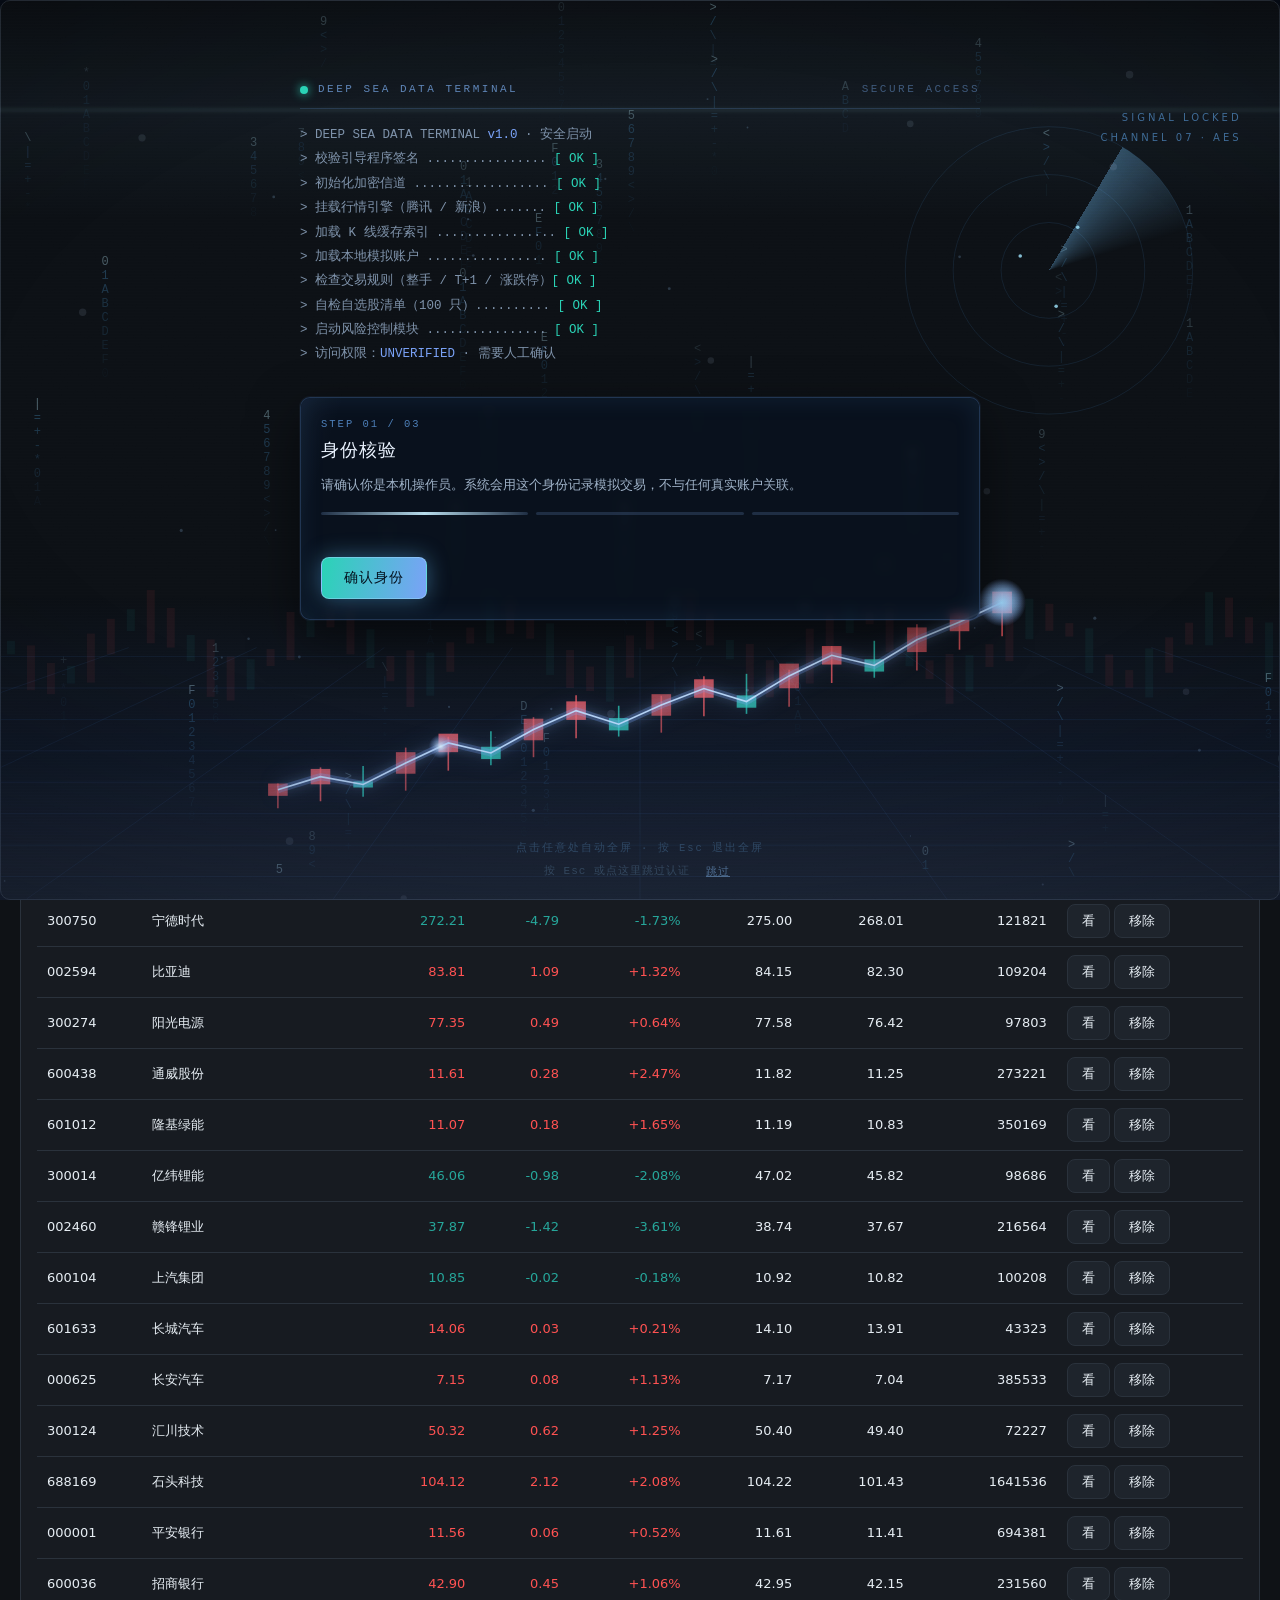
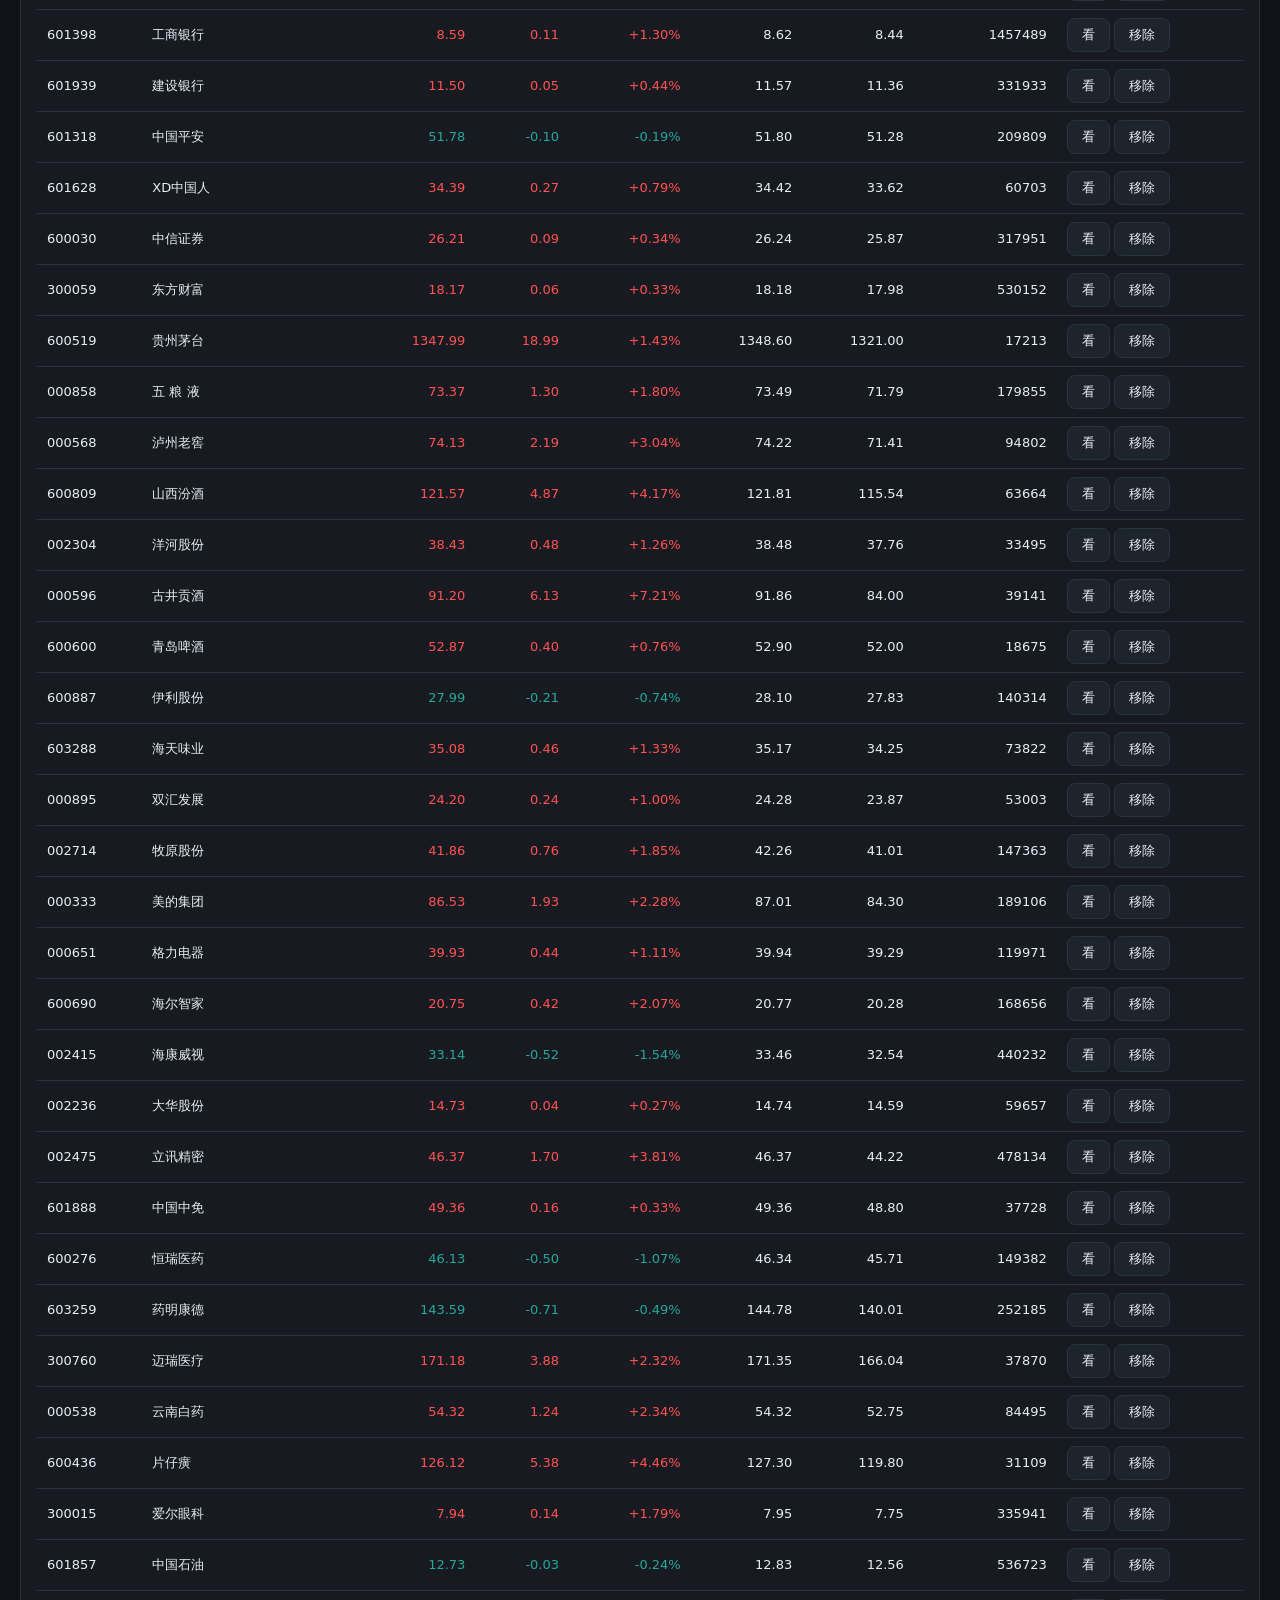
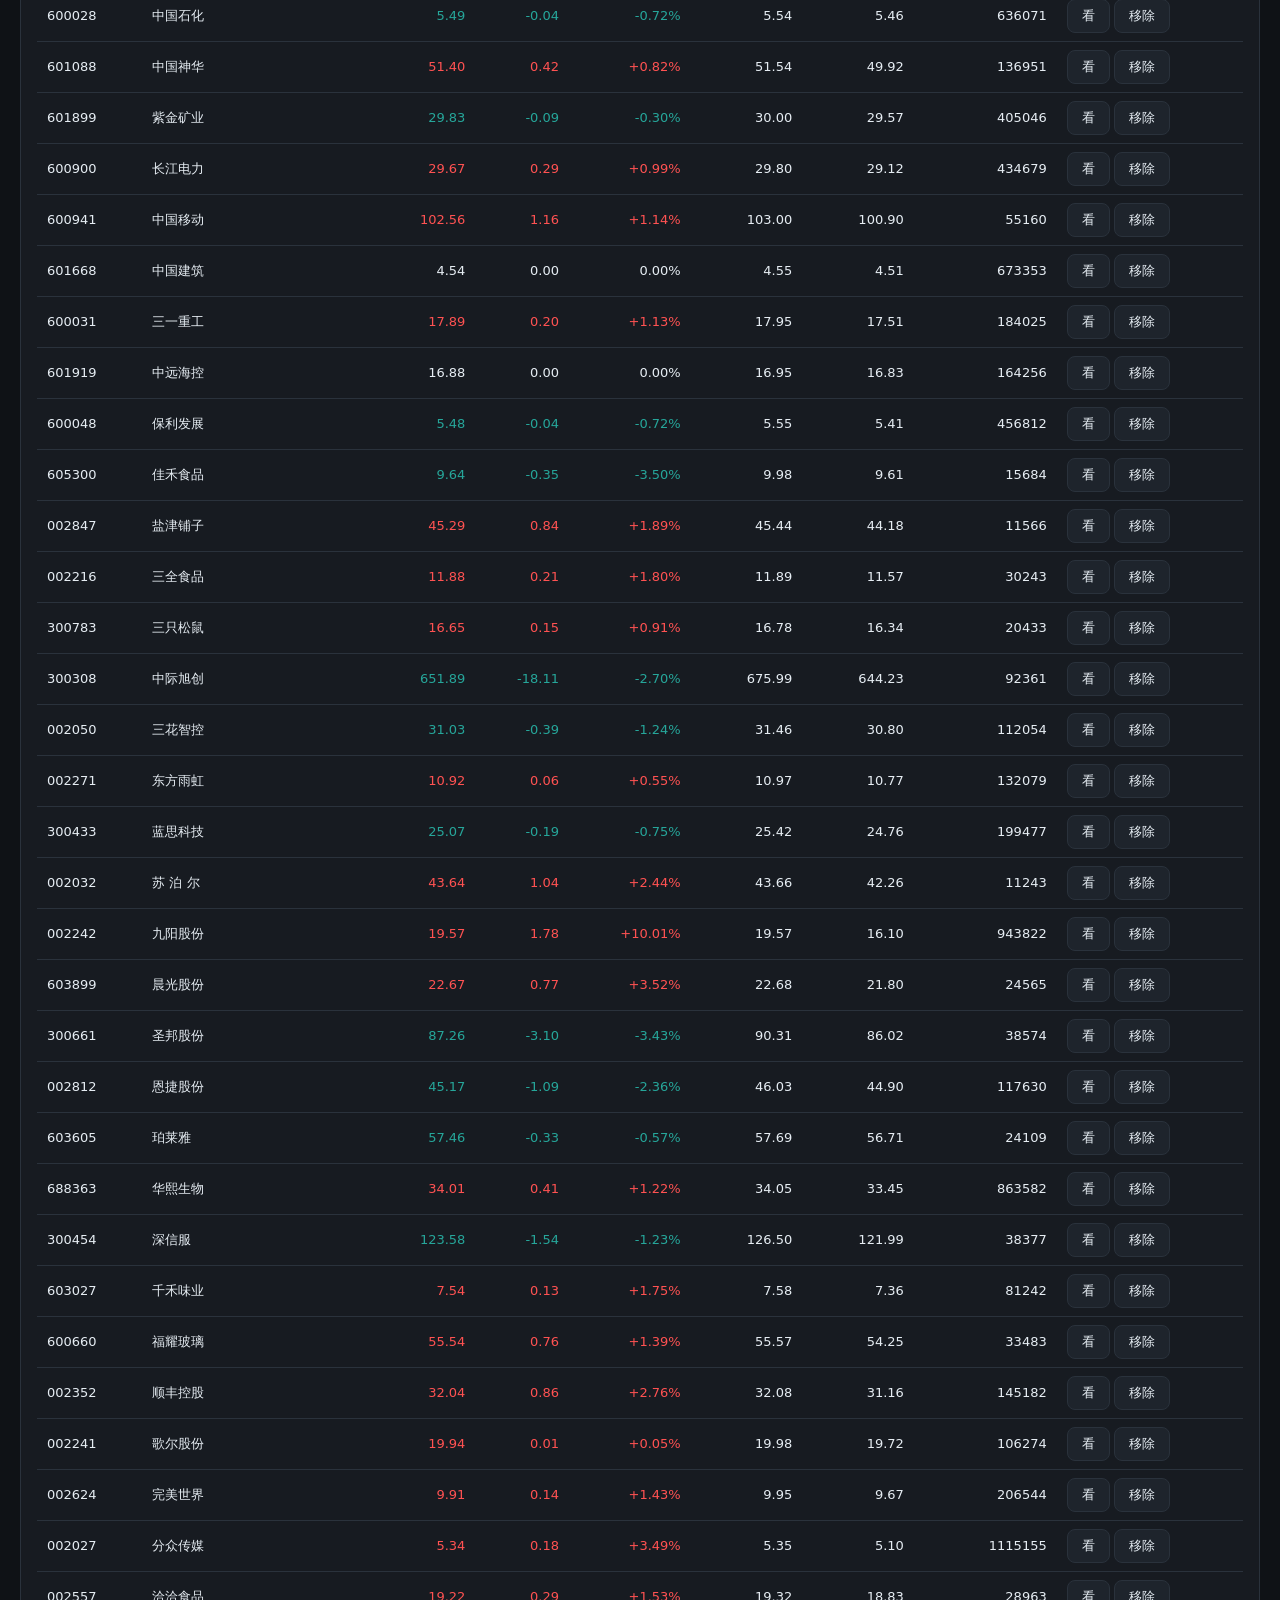
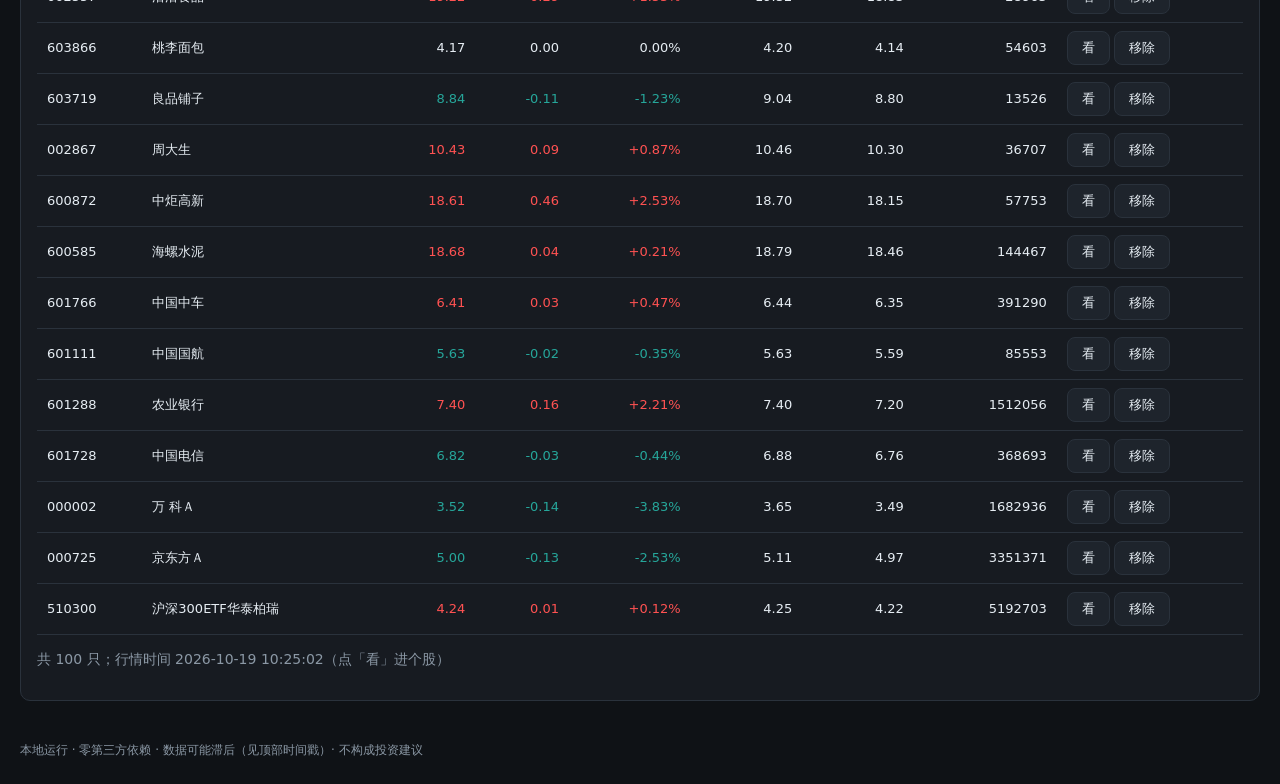
==== commit 47c2e213: "feat: 本金改为 35 万（钱包归零，资产曲线不再被摊平） 初始资金从「钱包 15 万 + 证券 20 万」改成「证券 35 万、钱包 0」，资产曲线只反映交易波动；同步更新重置逻辑、指导书文案、" ====
--- a/static/demo.html
+++ b/static/demo.html
@@ -11,7 +11,7 @@
 <link rel="stylesheet" href="style.css">
 </head>
 <body>
-<div style="background:#3a2f13;border:1px solid #6b541f;color:#f0d17e;padding:8px 14px;border-radius:8px;margin:10px 20px 0;font-size:12px;">演示快照：数据是本次录制下来的真实响应（2026-10-18 21:35:47），不是实时行情；本页为只读，下单/保存不可用。要真用请双击「启动.cmd」。</div>
+<div style="background:#3a2f13;border:1px solid #6b541f;color:#f0d17e;padding:8px 14px;border-radius:8px;margin:10px 20px 0;font-size:12px;">演示快照：数据是本次录制下来的真实响应（2026-10-19 10:25:08），不是实时行情；本页为只读，下单/保存不可用。要真用请双击「启动.cmd」。</div>
   <div id="splash" class="splash boot-mode">
     <canvas id="splash-canvas"></canvas>
     <div class="boot-scan"></div>
@@ -324,7 +324,7 @@
 <footer class="muted small">
   本地运行 · 零第三方依赖 · 数据可能滞后（见顶部时间戳）· 不构成投资建议
 </footer>
-<script>window.__DEMO__ = {"/api/state": {"ok": true, "watchlist": ["688981", "688825", "002371", "603986", "002049", "603501", "688111", "002230", "000063", "600050", "688036", "300750", "002594", "300274", "600438", "601012", "300014", "002460", "600104", "601633", "000625", "300124", "688169", "000001", "600036", "601398", "601939", "601318", "601628", "600030", "300059", "600519", "000858", "000568", "600809", "002304", "000596", "600600", "600887", "603288", "000895", "002714", "000333", "000651", "600690", "002415", "002236", "002475", "601888", "600276", "603259", "300760", "000538", "600436", "300015", "601857", "600028", "601088", "601899", "600900", "600941", "601668", "600031", "601919", "600048", "605300", "002847", "002216", "300783", "300308", "002050", "002271", "300433", "002032", "002242", "603899", "300661", "002812", "603605", "688363", "300454", "603027", "600660", "002352", "002241", "002624", "002027", "002557", "603866", "603719", "002867", "600872", "600585", "601766", "601111", "601288", "601728", "000002", "000725", "510300"], "quotes": [{"code": "688981", "symbol": "sh688981", "name": "中芯国际", "price": 102.66, "prev_close": 104.44, "open": 105.0, "high": 105.0, "low": 100.52, "volume": 37855220.0, "amount": 387916.0, "change": -1.78, "change_pct": -1.7, "turnover": 1.89, "pe": 121.96, "pb": 5.13, "limit_up": 125.33, "limit_down": 83.55, "timestamp": "2026-10-16 16:14:56", "date": "2026-10-16", "source": "tencent"}, {"code": "688825", "symbol": "sh688825", "name": "长鑫科技", "price": 45.02, "prev_close": 43.59, "open": 44.5, "high": 46.44, "low": 44.1, "volume": 302567260.0, "amount": 1366102.0, "change": 1.43, "change_pct": 3.28, "turnover": 6.72, "pe": 37.36, "pb": 15.2, "limit_up": 52.31, "limit_down": 34.87, "timestamp": "2026-10-16 16:14:56", "date": "2026-10-16", "source": "tencent"}, {"code": "002371", "symbol": "sz002371", "name": "北方华创", "price": 593.63, "prev_close": 610.0, "open": 611.75, "high": 615.0, "low": 588.49, "volume": 92215.0, "amount": 553674.0, "change": -16.37, "change_pct": -2.68, "turnover": 1.27, "pe": 76.01, "pb": 10.66, "limit_up": 671.0, "limit_down": 549.0, "timestamp": "2026-10-16 16:14:33", "date": "2026-10-16", "source": "tencent"}, {"code": "603986", "symbol": "sh603986", "name": "兆易创新", "price": 281.86, "prev_close": 278.22, "open": 285.0, "high": 291.9, "low": 278.12, "volume": 344518.0, "amount": 980734.0, "change": 3.64, "change_pct": 1.31, "turnover": 5.14, "pe": 25.02, "pb": 5.3, "limit_up": 306.04, "limit_down": 250.4, "timestamp": "2026-10-16 16:14:54", "date": "2026-10-16", "source": "tencent"}, {"code": "002049", "symbol": "sz002049", "name": "紫光国微", "price": 53.23, "prev_close": 52.15, "open": 52.79, "high": 53.9, "low": 52.08, "volume": 121578.0, "amount": 64256.0, "change": 1.08, "change_pct": 2.07, "turnover": 1.44, "pe": 29.09, "pb": 3.31, "limit_up": 57.37, "limit_down": 46.94, "timestamp": "2026-10-16 16:14:45", "date": "2026-10-16", "source": "tencent"}, {"code": "603501", "symbol": "sh603501", "name": "豪威集团", "price": 71.53, "prev_close": 73.09, "open": 74.0, "high": 74.19, "low": 70.78, "volume": 128895.0, "amount": 93068.0, "change": -1.56, "change_pct": -2.13, "turnover": 1.07, "pe": 27.8, "pb": 2.77, "limit_up": 80.4, "limit_down": 65.78, "timestamp": "2026-10-16 16:14:44", "date": "2026-10-16", "source": "tencent"}, {"code": "688111", "symbol": "sh688111", "name": "金山办公", "price": 231.44, "prev_close": 232.5, "open": 233.01, "high": 233.55, "low": 226.26, "volume": 3961583.0, "amount": 91231.0, "change": -1.06, "change_pct": -0.46, "turnover": 0.85, "pe": 29.77, "pb": 7.12, "limit_up": 279.0, "limit_down": 186.0, "timestamp": "2026-10-16 16:14:49", "date": "2026-10-16", "source": "tencent"}, {"code": "002230", "symbol": "sz002230", "name": "科大讯飞", "price": 36.0, "prev_close": 36.3, "open": 36.6, "high": 36.79, "low": 35.48, "volume": 174047.0, "amount": 62931.0, "change": -0.3, "change_pct": -0.83, "turnover": 0.79, "pe": 98.89, "pb": 3.83, "limit_up": 39.93, "limit_down": 32.67, "timestamp": "2026-10-16 16:14:45", "date": "2026-10-16", "source": "tencent"}, {"code": "000063", "symbol": "sz000063", "name": "中兴通讯", "price": 27.1, "prev_close": 26.81, "open": 27.15, "high": 27.48, "low": 26.87, "volume": 548210.0, "amount": 149018.0, "change": 0.29, "change_pct": 1.08, "turnover": 1.36, "pe": 39.13, "pb": 1.72, "limit_up": 29.49, "limit_down": 24.13, "timestamp": "2026-10-16 16:15:00", "date": "2026-10-16", "source": "tencent"}, {"code": "600050", "symbol": "sh600050", "name": "中国联通", "price": 4.38, "prev_close": 4.39, "open": 4.39, "high": 4.42, "low": 4.33, "volume": 1611643.0, "amount": 70510.0, "change": -0.01, "change_pct": -0.23, "turnover": 0.52, "pe": 19.8, "pb": 0.8, "limit_up": 4.83, "limit_down": 3.95, "timestamp": "2026-10-16 16:15:00", "date": "2026-10-16", "source": "tencent"}, {"code": "688036", "symbol": "sh688036", "name": "传音控股", "price": 48.12, "prev_close": 48.2, "open": 48.8, "high": 49.29, "low": 47.37, "volume": 7836052.0, "amount": 37893.0, "change": -0.08, "change_pct": -0.17, "turnover": 0.68, "pe": 18.96, "pb": 2.94, "limit_up": 57.84, "limit_down": 38.56, "timestamp": "2026-10-16 16:14:47", "date": "2026-10-16", "source": "tencent"}, {"code": "300750", "symbol": "sz300750", "name": "宁德时代", "price": 277.0, "prev_close": 278.5, "open": 281.79, "high": 282.0, "low": 273.29, "volume": 297424.0, "amount": 822075.0, "change": -1.5, "change_pct": -0.54, "turnover": 0.7, "pe": 15.08, "pb": 3.44, "limit_up": 334.2, "limit_down": 222.8, "timestamp": "2026-10-16 16:14:30", "date": "2026-10-16", "source": "tencent"}, {"code": "002594", "symbol": "sz002594", "name": "比亚迪", "price": 82.72, "prev_close": 82.24, "open": 82.24, "high": 83.39, "low": 81.85, "volume": 209686.0, "amount": 173333.0, "change": 0.48, "change_pct": 0.58, "turnover": 0.6, "pe": 25.62, "pb": 3.14, "limit_up": 90.46, "limit_down": 74.02, "timestamp": "2026-10-16 16:14:15", "date": "2026-10-16", "source": "tencent"}, {"code": "300274", "symbol": "sz300274", "name": "阳光电源", "price": 76.86, "prev_close": 76.1, "open": 78.1, "high": 79.46, "low": 76.42, "volume": 366786.0, "amount": 284923.0, "change": 0.76, "change_pct": 1.0, "turnover": 2.31, "pe": 14.51, "pb": 3.26, "limit_up": 91.32, "limit_down": 60.88, "timestamp": "2026-10-16 16:14:45", "date": "2026-10-16", "source": "tencent"}, {"code": "600438", "symbol": "sh600438", "name": "通威股份", "price": 11.33, "prev_close": 11.1, "open": 11.18, "high": 11.58, "low": 11.18, "volume": 494232.0, "amount": 56283.0, "change": 0.23, "change_pct": 2.07, "turnover": 1.1, "pe": -5.25, "pb": 1.58, "limit_up": 12.21, "limit_down": 9.99, "timestamp": "2026-10-16 16:14:55", "date": "2026-10-16", "source": "tencent"}, {"code": "601012", "symbol": "sh601012", "name": "隆基绿能", "price": 10.89, "prev_close": 10.77, "open": 10.81, "high": 11.1, "low": 10.79, "volume": 1032071.0, "amount": 112979.0, "change": 0.12, "change_pct": 1.11, "turnover": 1.36, "pe": -10.95, "pb": 1.71, "limit_up": 11.85, "limit_down": 9.69, "timestamp": "2026-10-16 16:14:45", "date": "2026-10-16", "source": "tencent"}, {"code": "300014", "symbol": "sz300014", "name": "亿纬锂能", "price": 47.04, "prev_close": 47.04, "open": 48.51, "high": 48.92, "low": 46.38, "volume": 267917.0, "amount": 127503.0, "change": 0.0, "change_pct": 0.0, "turnover": 1.27, "pe": 17.53, "pb": 2.06, "limit_up": 56.45, "limit_down": 37.63, "timestamp": "2026-10-16 16:14:36", "date": "2026-10-16", "source": "tencent"}, {"code": "002460", "symbol": "sz002460", "name": "赣锋锂业", "price": 39.29, "prev_close": 40.01, "open": 41.0, "high": 41.5, "low": 38.7, "volume": 627777.0, "amount": 248726.0, "change": -0.72, "change_pct": -1.8, "turnover": 5.18, "pe": 12.48, "pb": 1.71, "limit_up": 44.01, "limit_down": 36.01, "timestamp": "2026-10-16 16:14:15", "date": "2026-10-16", "source": "tencent"}, {"code": "600104", "symbol": "sh600104", "name": "上汽集团", "price": 10.87, "prev_close": 10.73, "open": 10.77, "high": 10.95, "low": 10.74, "volume": 408090.0, "amount": 44343.0, "change": 0.14, "change_pct": 1.3, "turnover": 0.36, "pe": 13.52, "pb": 0.42, "limit_up": 11.8, "limit_down": 9.66, "timestamp": "2026-10-16 16:14:59", "date": "2026-10-16", "source": "tencent"}, {"code": "601633", "symbol": "sh601633", "name": "长城汽车", "price": 14.03, "prev_close": 13.91, "open": 13.92, "high": 14.03, "low": 13.82, "volume": 137788.0, "amount": 19188.0, "change": 0.12, "change_pct": 0.86, "turnover": 0.22, "pe": 20.08, "pb": 1.38, "limit_up": 15.3, "limit_down": 12.52, "timestamp": "2026-10-16 16:14:58", "date": "2026-10-16", "source": "tencent"}, {"code": "000625", "symbol": "sz000625", "name": "长安汽车", "price": 7.07, "prev_close": 6.94, "open": 6.96, "high": 7.08, "low": 6.96, "volume": 579708.0, "amount": 40821.0, "change": 0.13, "change_pct": 1.87, "turnover": 0.7, "pe": 26.94, "pb": 0.92, "limit_up": 7.63, "limit_down": 6.25, "timestamp": "2026-10-16 16:14:45", "date": "2026-10-16", "source": "tencent"}, {"code": "300124", "symbol": "sz300124", "name": "汇川技术", "price": 49.7, "prev_close": 49.39, "open": 49.68, "high": 50.38, "low": 49.18, "volume": 204427.0, "amount": 101539.0, "change": 0.31, "change_pct": 0.63, "turnover": 0.85, "pe": 27.54, "pb": 3.65, "limit_up": 59.27, "limit_down": 39.51, "timestamp": "2026-10-16 16:14:45", "date": "2026-10-16", "source": "tencent"}, {"code": "688169", "symbol": "sh688169", "name": "石头科技", "price": 102.0, "prev_close": 103.1, "open": 103.0, "high": 104.27, "low": 101.44, "volume": 3774530.0, "amount": 38892.0, "change": -1.1, "change_pct": -1.07, "turnover": 1.45, "pe": 15.83, "pb": 1.82, "limit_up": 123.72, "limit_down": 82.48, "timestamp": "2026-10-16 16:14:59", "date": "2026-10-16", "source": "tencent"}, {"code": "000001", "symbol": "sz000001", "name": "平安银行", "price": 11.5, "prev_close": 11.41, "open": 11.41, "high": 11.63, "low": 11.36, "volume": 1111851.0, "amount": 128160.0, "change": 0.09, "change_pct": 0.79, "turnover": 0.57, "pe": 5.14, "pb": 0.48, "limit_up": 12.55, "limit_down": 10.27, "timestamp": "2026-10-16 16:15:00", "date": "2026-10-16", "source": "tencent"}, {"code": "600036", "symbol": "sh600036", "name": "招商银行", "price": 42.45, "prev_close": 42.66, "open": 42.6, "high": 42.74, "low": 41.92, "volume": 840913.0, "amount": 356086.0, "change": -0.21, "change_pct": -0.49, "turnover": 0.41, "pe": 7.06, "pb": 0.93, "limit_up": 46.93, "limit_down": 38.39, "timestamp": "2026-10-16 16:14:44", "date": "2026-10-16", "source": "tencent"}, {"code": "601398", "symbol": "sh601398", "name": "工商银行", "price": 8.48, "prev_close": 8.5, "open": 8.47, "high": 8.54, "low": 8.38, "volume": 3219206.0, "amount": 272336.0, "change": -0.02, "change_pct": -0.24, "turnover": 0.12, "pe": 8.08, "pb": 0.76, "limit_up": 9.35, "limit_down": 7.65, "timestamp": "2026-10-16 16:14:47", "date": "2026-10-16", "source": "tencent"}, {"code": "601939", "symbol": "sh601939", "name": "建设银行", "price": 11.45, "prev_close": 11.45, "open": 11.44, "high": 11.58, "low": 11.32, "volume": 944951.0, "amount": 108066.0, "change": 0.0, "change_pct": 0.0, "turnover": 0.98, "pe": 8.65, "pb": 0.84, "limit_up": 12.6, "limit_down": 10.31, "timestamp": "2026-10-16 16:14:56", "date": "2026-10-16", "source": "tencent"}, {"code": "601318", "symbol": "sh601318", "name": "中国平安", "price": 51.88, "prev_close": 51.78, "open": 51.43, "high": 51.88, "low": 51.01, "volume": 664537.0, "amount": 342365.0, "change": 0.1, "change_pct": 0.19, "turnover": 0.62, "pe": 5.9, "pb": 0.93, "limit_up": 56.96, "limit_down": 46.6, "timestamp": "2026-10-16 16:14:52", "date": "2026-10-16", "source": "tencent"}, {"code": "601628", "symbol": "sh601628", "name": "中国人寿", "price": 34.48, "prev_close": 34.55, "open": 34.54, "high": 34.6, "low": 34.0, "volume": 205554.0, "amount": 70566.0, "change": -0.07, "change_pct": -0.2, "turnover": 0.1, "pe": 3.94, "pb": 1.47, "limit_up": 38.01, "limit_down": 31.1, "timestamp": "2026-10-16 16:14:59", "date": "2026-10-16", "source": "tencent"}, {"code": "600030", "symbol": "sh600030", "name": "中信证券", "price": 26.12, "prev_close": 26.23, "open": 26.24, "high": 26.31, "low": 25.62, "volume": 1220320.0, "amount": 317557.0, "change": -0.11, "change_pct": -0.42, "turnover": 1.0, "pe": 10.29, "pb": 1.38, "limit_up": 28.85, "limit_down": 23.61, "timestamp": "2026-10-16 16:14:59", "date": "2026-10-16", "source": "tencent"}, {"code": "300059", "symbol": "sz300059", "name": "东方财富", "price": 18.11, "prev_close": 18.32, "open": 18.3, "high": 18.34, "low": 17.93, "volume": 1852678.0, "amount": 336523.0, "change": -0.21, "change_pct": -1.15, "turnover": 1.38, "pe": 19.65, "pb": 2.91, "limit_up": 21.98, "limit_down": 14.66, "timestamp": "2026-10-16 16:14:45", "date": "2026-10-16", "source": "tencent"}, {"code": "600519", "symbol": "sh600519", "name": "贵州茅台", "price": 1329.0, "prev_close": 1312.97, "open": 1311.57, "high": 1329.88, "low": 1301.68, "volume": 38502.0, "amount": 507553.0, "change": 16.03, "change_pct": 1.22, "turnover": 0.31, "pe": 20.4, "pb": 6.61, "limit_up": 1444.27, "limit_down": 1181.67, "timestamp": "2026-10-16 16:14:47", "date": "2026-10-16", "source": "tencent"}, {"code": "000858", "symbol": "sz000858", "name": "五 粮 液", "price": 72.07, "prev_close": 71.3, "open": 70.98, "high": 72.25, "low": 70.9, "volume": 302314.0, "amount": 217322.0, "change": 0.77, "change_pct": 1.08, "turnover": 0.78, "pe": 21.38, "pb": 2.36, "limit_up": 78.43, "limit_down": 64.17, "timestamp": "2026-10-16 16:15:00", "date": "2026-10-16", "source": "tencent"}, {"code": "000568", "symbol": "sz000568", "name": "泸州老窖", "price": 71.94, "prev_close": 71.37, "open": 70.97, "high": 72.5, "low": 70.9, "volume": 117197.0, "amount": 84204.0, "change": 0.57, "change_pct": 0.8, "turnover": 0.8, "pe": 14.11, "pb": 2.32, "limit_up": 78.51, "limit_down": 64.23, "timestamp": "2026-10-16 16:14:45", "date": "2026-10-16", "source": "tencent"}, {"code": "600809", "symbol": "sh600809", "name": "山西汾酒", "price": 116.7, "prev_close": 116.1, "open": 114.94, "high": 117.16, "low": 114.91, "volume": 67168.0, "amount": 77985.0, "change": 0.6, "change_pct": 0.52, "turnover": 0.55, "pe": 13.98, "pb": 3.74, "limit_up": 127.71, "limit_down": 104.49, "timestamp": "2026-10-16 16:14:59", "date": "2026-10-16", "source": "tencent"}, {"code": "002304", "symbol": "sz002304", "name": "洋河股份", "price": 37.95, "prev_close": 37.24, "open": 37.05, "high": 38.02, "low": 37.01, "volume": 92871.0, "amount": 35044.0, "change": 0.71, "change_pct": 1.91, "turnover": 0.62, "pe": 123.18, "pb": 1.21, "limit_up": 40.96, "limit_down": 33.52, "timestamp": "2026-10-16 16:14:18", "date": "2026-10-16", "source": "tencent"}, {"code": "000596", "symbol": "sz000596", "name": "古井贡酒", "price": 85.07, "prev_close": 83.86, "open": 83.0, "high": 85.6, "low": 81.75, "volume": 40430.0, "amount": 33901.0, "change": 1.21, "change_pct": 1.44, "turnover": 0.99, "pe": 21.92, "pb": 1.81, "limit_up": 92.25, "limit_down": 75.47, "timestamp": "2026-10-16 16:14:15", "date": "2026-10-16", "source": "tencent"}, {"code": "600600", "symbol": "sh600600", "name": "青岛啤酒", "price": 52.47, "prev_close": 52.22, "open": 52.22, "high": 52.77, "low": 51.89, "volume": 56088.0, "amount": 29361.0, "change": 0.25, "change_pct": 0.48, "turnover": 0.79, "pe": 15.55, "pb": 2.28, "limit_up": 57.44, "limit_down": 47.0, "timestamp": "2026-10-16 16:14:59", "date": "2026-10-16", "source": "tencent"}, {"code": "600887", "symbol": "sh600887", "name": "伊利股份", "price": 28.2, "prev_close": 28.1, "open": 28.0, "high": 28.26, "low": 27.75, "volume": 572420.0, "amount": 160514.0, "change": 0.1, "change_pct": 0.36, "turnover": 0.91, "pe": 17.62, "pb": 3.32, "limit_up": 30.91, "limit_down": 25.29, "timestamp": "2026-10-16 16:14:44", "date": "2026-10-16", "source": "tencent"}, {"code": "603288", "symbol": "sh603288", "name": "海天味业", "price": 34.62, "prev_close": 34.38, "open": 34.24, "high": 34.91, "low": 34.18, "volume": 169963.0, "amount": 58654.0, "change": 0.24, "change_pct": 0.7, "turnover": 0.31, "pe": 27.65, "pb": 5.18, "limit_up": 37.82, "limit_down": 30.94, "timestamp": "2026-10-16 16:14:46", "date": "2026-10-16", "source": "tencent"}, {"code": "000895", "symbol": "sz000895", "name": "双汇发展", "price": 23.96, "prev_close": 23.81, "open": 23.81, "high": 24.21, "low": 23.73, "volume": 123395.0, "amount": 29608.0, "change": 0.15, "change_pct": 0.63, "turnover": 0.36, "pe": 16.32, "pb": 3.97, "limit_up": 26.19, "limit_down": 21.43, "timestamp": "2026-10-16 16:14:45", "date": "2026-10-16", "source": "tencent"}, {"code": "002714", "symbol": "sz002714", "name": "牧原股份", "price": 41.1, "prev_close": 39.75, "open": 39.87, "high": 41.62, "low": 39.68, "volume": 454631.0, "amount": 186480.0, "change": 1.35, "change_pct": 3.4, "turnover": 1.39, "pe": -211.69, "pb": 3.0, "limit_up": 43.73, "limit_down": 35.78, "timestamp": "2026-10-16 16:14:15", "date": "2026-10-16", "source": "tencent"}, {"code": "000333", "symbol": "sz000333", "name": "美的集团", "price": 84.6, "prev_close": 84.71, "open": 84.5, "high": 85.8, "low": 84.02, "volume": 230739.0, "amount": 195730.0, "change": -0.11, "change_pct": -0.13, "turnover": 0.34, "pe": 14.55, "pb": 3.05, "limit_up": 93.18, "limit_down": 76.24, "timestamp": "2026-10-16 16:14:30", "date": "2026-10-16", "source": "tencent"}, {"code": "000651", "symbol": "sz000651", "name": "格力电器", "price": 39.49, "prev_close": 39.7, "open": 39.6, "high": 39.88, "low": 39.26, "volume": 271780.0, "amount": 107542.0, "change": -0.21, "change_pct": -0.53, "turnover": 0.49, "pe": 7.94, "pb": 1.49, "limit_up": 43.67, "limit_down": 35.73, "timestamp": "2026-10-16 16:15:00", "date": "2026-10-16", "source": "tencent"}, {"code": "600690", "symbol": "sh600690", "name": "海尔智家", "price": 20.33, "prev_close": 20.31, "open": 20.32, "high": 20.55, "low": 20.15, "volume": 327301.0, "amount": 66573.0, "change": 0.02, "change_pct": 0.1, "turnover": 0.53, "pe": 10.6, "pb": 1.58, "limit_up": 22.34, "limit_down": 18.28, "timestamp": "2026-10-16 16:15:00", "date": "2026-10-16", "source": "tencent"}, {"code": "002415", "symbol": "sz002415", "name": "海康威视", "price": 33.66, "prev_close": 33.86, "open": 33.86, "high": 34.0, "low": 33.29, "volume": 484923.0, "amount": 163270.0, "change": -0.2, "change_pct": -0.59, "turnover": 0.54, "pe": 17.34, "pb": 3.66, "limit_up": 37.25, "limit_down": 30.47, "timestamp": "2026-10-16 16:14:42", "date": "2026-10-16", "source": "tencent"}, {"code": "002236", "symbol": "sz002236", "name": "大华股份", "price": 14.69, "prev_close": 14.83, "open": 14.88, "high": 14.98, "low": 14.57, "volume": 222092.0, "amount": 32889.0, "change": -0.14, "change_pct": -0.94, "turnover": 0.93, "pe": 12.75, "pb": 1.26, "limit_up": 16.31, "limit_down": 13.35, "timestamp": "2026-10-16 16:14:51", "date": "2026-10-16", "source": "tencent"}, {"code": "002475", "symbol": "sz002475", "name": "立讯精密", "price": 44.67, "prev_close": 44.65, "open": 45.15, "high": 45.55, "low": 44.06, "volume": 580049.0, "amount": 260595.0, "change": 0.02, "change_pct": 0.04, "turnover": 0.79, "pe": 19.43, "pb": 3.72, "limit_up": 49.12, "limit_down": 40.19, "timestamp": "2026-10-16 16:14:30", "date": "2026-10-16", "source": "tencent"}, {"code": "601888", "symbol": "sh601888", "name": "中国中免", "price": 49.2, "prev_close": 48.56, "open": 48.8, "high": 49.45, "low": 48.54, "volume": 144214.0, "amount": 70700.0, "change": 0.64, "change_pct": 1.32, "turnover": 0.74, "pe": 24.98, "pb": 1.78, "limit_up": 53.42, "limit_down": 43.7, "timestamp": "2026-10-16 16:14:50", "date": "2026-10-16", "source": "tencent"}, {"code": "600276", "symbol": "sh600276", "name": "恒瑞医药", "price": 46.63, "prev_close": 46.6, "open": 46.25, "high": 47.58, "low": 45.51, "volume": 687361.0, "amount": 320903.0, "change": 0.03, "change_pct": 0.06, "turnover": 1.08, "pe": 40.06, "pb": 4.8, "limit_up": 51.26, "limit_down": 41.94, "timestamp": "2026-10-16 16:14:44", "date": "2026-10-16", "source": "tencent"}, {"code": "603259", "symbol": "sh603259", "name": "药明康德", "price": 144.3, "prev_close": 154.5, "open": 156.94, "high": 159.92, "low": 139.05, "volume": 836091.0, "amount": 1233962.0, "change": -10.2, "change_pct": -6.6, "turnover": 3.38, "pe": 20.21, "pb": 5.35, "limit_up": 169.95, "limit_down": 139.05, "timestamp": "2026-10-16 16:14:52", "date": "2026-10-16", "source": "tencent"}, {"code": "300760", "symbol": "sz300760", "name": "迈瑞医疗", "price": 167.3, "prev_close": 167.0, "open": 166.5, "high": 170.08, "low": 165.78, "volume": 80929.0, "amount": 136286.0, "change": 0.3, "change_pct": 0.18, "turnover": 0.67, "pe": 25.78, "pb": 5.21, "limit_up": 200.4, "limit_down": 133.6, "timestamp": "2026-10-16 16:14:45", "date": "2026-10-16", "source": "tencent"}, {"code": "000538", "symbol": "sz000538", "name": "云南白药", "price": 53.08, "prev_close": 52.9, "open": 52.89, "high": 53.66, "low": 52.52, "volume": 129109.0, "amount": 68678.0, "change": 0.18, "change_pct": 0.34, "turnover": 0.72, "pe": 18.14, "pb": 2.42, "limit_up": 58.19, "limit_down": 47.61, "timestamp": "2026-10-16 16:14:30", "date": "2026-10-16", "source": "tencent"}, {"code": "600436", "symbol": "sh600436", "name": "XD片仔癀", "price": 120.74, "prev_close": 119.82, "open": 120.1, "high": 122.52, "low": 119.61, "volume": 28658.0, "amount": 34787.0, "change": 0.92, "change_pct": 0.77, "turnover": 0.48, "pe": 40.26, "pb": 5.22, "limit_up": 131.8, "limit_down": 107.84, "timestamp": "2026-10-16 16:14:55", "date": "2026-10-16", "source": "tencent"}, {"code": "300015", "symbol": "sz300015", "name": "爱尔眼科", "price": 7.8, "prev_close": 7.78, "open": 7.78, "high": 7.89, "low": 7.72, "volume": 587321.0, "amount": 45934.0, "change": 0.02, "change_pct": 0.26, "turnover": 0.74, "pe": 28.49, "pb": 3.33, "limit_up": 9.34, "limit_down": 6.22, "timestamp": "2026-10-16 16:14:45", "date": "2026-10-16", "source": "tencent"}, {"code": "601857", "symbol": "sh601857", "name": "中国石油", "price": 12.76, "prev_close": 12.59, "open": 12.3, "high": 12.76, "low": 12.3, "volume": 1531352.0, "amount": 192537.0, "change": 0.17, "change_pct": 1.35, "turnover": 0.09, "pe": 13.26, "pb": 1.47, "limit_up": 13.85, "limit_down": 11.33, "timestamp": "2026-10-16 16:14:45", "date": "2026-10-16", "source": "tencent"}, {"code": "600028", "symbol": "sh600028", "name": "中国石化", "price": 5.53, "prev_close": 5.42, "open": 5.42, "high": 5.55, "low": 5.39, "volume": 2661350.0, "amount": 146400.0, "change": 0.11, "change_pct": 2.03, "turnover": 0.28, "pe": 18.57, "pb": 0.8, "limit_up": 5.96, "limit_down": 4.88, "timestamp": "2026-10-16 16:14:53", "date": "2026-10-16", "source": "tencent"}, {"code": "601088", "symbol": "sh601088", "name": "中国神华", "price": 50.98, "prev_close": 50.6, "open": 50.1, "high": 51.0, "low": 49.5, "volume": 396599.0, "amount": 199764.0, "change": 0.38, "change_pct": 0.75, "turnover": 0.23, "pe": 20.48, "pb": 2.45, "limit_up": 55.66, "limit_down": 45.54, "timestamp": "2026-10-16 16:14:49", "date": "2026-10-16", "source": "tencent"}, {"code": "601899", "symbol": "sh601899", "name": "紫金矿业", "price": 29.92, "prev_close": 29.38, "open": 29.7, "high": 30.29, "low": 29.15, "volume": 1847297.0, "amount": 550668.0, "change": 0.54, "change_pct": 1.84, "turnover": 0.9, "pe": 11.76, "pb": 4.17, "limit_up": 32.32, "limit_down": 26.44, "timestamp": "2026-10-16 16:14:57", "date": "2026-10-16", "source": "tencent"}, {"code": "600900", "symbol": "sh600900", "name": "长江电力", "price": 29.38, "prev_close": 29.6, "open": 29.38, "high": 29.57, "low": 29.08, "volume": 1427959.0, "amount": 418561.0, "change": -0.22, "change_pct": -0.74, "turnover": 0.58, "pe": 19.86, "pb": 3.33, "limit_up": 32.56, "limit_down": 26.64, "timestamp": "2026-10-16 16:14:46", "date": "2026-10-16", "source": "tencent"}, {"code": "600941", "symbol": "sh600941", "name": "中国移动", "price": 101.4, "prev_close": 101.5, "open": 101.0, "high": 102.36, "low": 100.5, "volume": 107838.0, "amount": 109400.0, "change": -0.1, "change_pct": -0.1, "turnover": 1.19, "pe": 16.69, "pb": 1.61, "limit_up": 111.65, "limit_down": 91.35, "timestamp": "2026-10-16 16:14:53", "date": "2026-10-16", "source": "tencent"}, {"code": "601668", "symbol": "sh601668", "name": "中国建筑", "price": 4.54, "prev_close": 4.46, "open": 4.45, "high": 4.54, "low": 4.43, "volume": 2943042.0, "amount": 132563.0, "change": 0.08, "change_pct": 1.79, "turnover": 0.71, "pe": 5.92, "pb": 0.38, "limit_up": 4.91, "limit_down": 4.01, "timestamp": "2026-10-16 16:15:00", "date": "2026-10-16", "source": "tencent"}, {"code": "600031", "symbol": "sh600031", "name": "三一重工", "price": 17.69, "prev_close": 17.75, "open": 17.93, "high": 17.98, "low": 17.39, "volume": 616510.0, "amount": 108669.0, "change": -0.06, "change_pct": -0.34, "turnover": 0.73, "pe": 18.31, "pb": 1.77, "limit_up": 19.53, "limit_down": 15.98, "timestamp": "2026-10-16 16:14:35", "date": "2026-10-16", "source": "tencent"}, {"code": "601919", "symbol": "sh601919", "name": "中远海控", "price": 16.88, "prev_close": 16.93, "open": 16.96, "high": 17.06, "low": 16.75, "volume": 655900.0, "amount": 110787.0, "change": -0.05, "change_pct": -0.3, "turnover": 0.52, "pe": 9.6, "pb": 1.1, "limit_up": 18.62, "limit_down": 15.24, "timestamp": "2026-10-16 16:14:51", "date": "2026-10-16", "source": "tencent"}, {"code": "600048", "symbol": "sh600048", "name": "保利发展", "price": 5.52, "prev_close": 5.27, "open": 5.3, "high": 5.67, "low": 5.27, "volume": 2252273.0, "amount": 123793.0, "change": 0.25, "change_pct": 4.74, "turnover": 1.88, "pe": -208.17, "pb": 0.34, "limit_up": 5.8, "limit_down": 4.74, "timestamp": "2026-10-16 16:14:56", "date": "2026-10-16", "source": "tencent"}, {"code": "605300", "symbol": "sh605300", "name": "佳禾食品", "price": 9.99, "prev_close": 10.08, "open": 10.1, "high": 10.27, "low": 9.93, "volume": 27146.0, "amount": 2743.0, "change": -0.09, "change_pct": -0.89, "turnover": 0.6, "pe": 96.56, "pb": 1.58, "limit_up": 11.09, "limit_down": 9.07, "timestamp": "2026-10-16 16:14:52", "date": "2026-10-16", "source": "tencent"}, {"code": "002847", "symbol": "sz002847", "name": "盐津铺子", "price": 44.45, "prev_close": 43.26, "open": 43.7, "high": 45.0, "low": 43.3, "volume": 35940.0, "amount": 15912.0, "change": 1.19, "change_pct": 2.75, "turnover": 1.47, "pe": 14.99, "pb": 5.72, "limit_up": 47.59, "limit_down": 38.93, "timestamp": "2026-10-16 16:14:15", "date": "2026-10-16", "source": "tencent"}, {"code": "002216", "symbol": "sz002216", "name": "三全食品", "price": 11.67, "prev_close": 11.73, "open": 11.82, "high": 11.88, "low": 11.55, "volume": 54831.0, "amount": 6427.0, "change": -0.06, "change_pct": -0.51, "turnover": 0.87, "pe": 17.2, "pb": 2.37, "limit_up": 12.9, "limit_down": 10.56, "timestamp": "2026-10-16 16:14:30", "date": "2026-10-16", "source": "tencent"}, {"code": "300783", "symbol": "sz300783", "name": "三只松鼠", "price": 16.5, "prev_close": 16.72, "open": 16.9, "high": 17.03, "low": 16.38, "volume": 53258.0, "amount": 8926.0, "change": -0.22, "change_pct": -1.32, "turnover": 1.9, "pe": 24.92, "pb": 2.13, "limit_up": 20.06, "limit_down": 13.38, "timestamp": "2026-10-16 16:14:54", "date": "2026-10-16", "source": "tencent"}, {"code": "300308", "symbol": "sz300308", "name": "中际旭创", "price": 670.0, "prev_close": 656.94, "open": 676.0, "high": 679.9, "low": 660.01, "volume": 244228.0, "amount": 1636460.0, "change": 13.06, "change_pct": 1.99, "turnover": 2.2, "pe": 38.59, "pb": 20.52, "limit_up": 788.33, "limit_down": 525.55, "timestamp": "2026-10-16 16:14:18", "date": "2026-10-16", "source": "tencent"}, {"code": "002050", "symbol": "sz002050", "name": "三花智控", "price": 31.42, "prev_close": 30.53, "open": 30.98, "high": 32.05, "low": 30.74, "volume": 437102.0, "amount": 137062.0, "change": 0.89, "change_pct": 2.92, "turnover": 1.18, "pe": 33.08, "pb": 4.12, "limit_up": 33.58, "limit_down": 27.48, "timestamp": "2026-10-16 16:15:00", "date": "2026-10-16", "source": "tencent"}, {"code": "002271", "symbol": "sz002271", "name": "东方雨虹", "price": 10.86, "prev_close": 10.45, "open": 10.55, "high": 11.04, "low": 10.45, "volume": 503556.0, "amount": 54477.0, "change": 0.41, "change_pct": 3.92, "turnover": 2.58, "pe": 159.92, "pb": 1.26, "limit_up": 11.5, "limit_down": 9.41, "timestamp": "2026-10-16 16:14:27", "date": "2026-10-16", "source": "tencent"}, {"code": "300433", "symbol": "sz300433", "name": "蓝思科技", "price": 25.26, "prev_close": 25.65, "open": 26.03, "high": 26.2, "low": 24.94, "volume": 597086.0, "amount": 152414.0, "change": -0.39, "change_pct": -1.52, "turnover": 1.21, "pe": 38.63, "pb": 2.53, "limit_up": 30.78, "limit_down": 20.52, "timestamp": "2026-10-16 16:14:30", "date": "2026-10-16", "source": "tencent"}, {"code": "002032", "symbol": "sz002032", "name": "苏 泊 尔", "price": 42.6, "prev_close": 42.28, "open": 42.28, "high": 43.41, "low": 42.15, "volume": 32113.0, "amount": 13738.0, "change": 0.32, "change_pct": 0.76, "turnover": 0.4, "pe": 16.77, "pb": 7.3, "limit_up": 46.51, "limit_down": 38.05, "timestamp": "2026-10-16 16:14:30", "date": "2026-10-16", "source": "tencent"}, {"code": "002242", "symbol": "sz002242", "name": "九阳股份", "price": 17.79, "prev_close": 17.31, "open": 16.86, "high": 17.81, "low": 16.48, "volume": 968440.0, "amount": 169533.0, "change": 0.48, "change_pct": 2.77, "turnover": 12.71, "pe": 203.55, "pb": 4.19, "limit_up": 19.04, "limit_down": 15.58, "timestamp": "2026-10-16 16:14:42", "date": "2026-10-16", "source": "tencent"}, {"code": "603899", "symbol": "sh603899", "name": "晨光股份", "price": 21.9, "prev_close": 22.18, "open": 22.02, "high": 22.38, "low": 21.72, "volume": 36516.0, "amount": 8039.0, "change": -0.28, "change_pct": -1.26, "turnover": 0.4, "pe": 14.98, "pb": 2.3, "limit_up": 24.4, "limit_down": 19.96, "timestamp": "2026-10-16 16:14:56", "date": "2026-10-16", "source": "tencent"}, {"code": "300661", "symbol": "sz300661", "name": "圣邦股份", "price": 90.36, "prev_close": 89.99, "open": 90.6, "high": 95.65, "low": 89.52, "volume": 106143.0, "amount": 98204.0, "change": 0.37, "change_pct": 0.41, "turnover": 1.76, "pe": 81.0, "pb": 6.34, "limit_up": 107.99, "limit_down": 71.99, "timestamp": "2026-10-16 16:14:45", "date": "2026-10-16", "source": "tencent"}, {"code": "002812", "symbol": "sz002812", "name": "恩捷股份", "price": 46.26, "prev_close": 48.39, "open": 48.99, "high": 49.35, "low": 45.71, "volume": 438310.0, "amount": 206527.0, "change": -2.13, "change_pct": -4.4, "turnover": 5.35, "pe": 42.99, "pb": 1.74, "limit_up": 53.23, "limit_down": 43.55, "timestamp": "2026-10-16 16:14:42", "date": "2026-10-16", "source": "tencent"}, {"code": "603605", "symbol": "sh603605", "name": "XD珀莱雅", "price": 57.79, "prev_close": 55.62, "open": 56.4, "high": 58.56, "low": 56.06, "volume": 99007.0, "amount": 57265.0, "change": 2.17, "change_pct": 3.9, "turnover": 2.5, "pe": 12.26, "pb": 3.69, "limit_up": 61.18, "limit_down": 50.06, "timestamp": "2026-10-16 16:14:54", "date": "2026-10-16", "source": "tencent"}, {"code": "688363", "symbol": "sh688363", "name": "华熙生物", "price": 33.6, "prev_close": 33.3, "open": 33.6, "high": 34.22, "low": 33.31, "volume": 2423080.0, "amount": 8190.0, "change": 0.3, "change_pct": 0.9, "turnover": 0.5, "pe": 72.25, "pb": 2.28, "limit_up": 39.96, "limit_down": 26.64, "timestamp": "2026-10-16 16:14:39", "date": "2026-10-16", "source": "tencent"}, {"code": "300454", "symbol": "sz300454", "name": "深信服", "price": 125.12, "prev_close": 131.0, "open": 132.95, "high": 133.45, "low": 123.8, "volume": 114302.0, "amount": 145837.0, "change": -5.88, "change_pct": -4.49, "turnover": 3.97, "pe": 63.4, "pb": 4.88, "limit_up": 157.2, "limit_down": 104.8, "timestamp": "2026-10-16 16:14:51", "date": "2026-10-16", "source": "tencent"}, {"code": "603027", "symbol": "sh603027", "name": "千禾味业", "price": 7.41, "prev_close": 7.34, "open": 7.38, "high": 7.51, "low": 7.32, "volume": 116643.0, "amount": 8668.0, "change": 0.07, "change_pct": 0.95, "turnover": 0.88, "pe": 26.29, "pb": 3.1, "limit_up": 8.07, "limit_down": 6.61, "timestamp": "2026-10-16 16:14:48", "date": "2026-10-16", "source": "tencent"}, {"code": "600660", "symbol": "sh600660", "name": "福耀玻璃", "price": 54.78, "prev_close": 54.52, "open": 54.29, "high": 55.3, "low": 54.29, "volume": 79801.0, "amount": 43749.0, "change": 0.26, "change_pct": 0.48, "turnover": 0.4, "pe": 16.86, "pb": 4.02, "limit_up": 59.97, "limit_down": 49.07, "timestamp": "2026-10-16 16:14:49", "date": "2026-10-16", "source": "tencent"}, {"code": "002352", "symbol": "sz002352", "name": "顺丰控股", "price": 31.18, "prev_close": 30.92, "open": 31.02, "high": 31.45, "low": 30.93, "volume": 208449.0, "amount": 65149.0, "change": 0.26, "change_pct": 0.84, "turnover": 0.45, "pe": 14.63, "pb": 1.69, "limit_up": 34.01, "limit_down": 27.83, "timestamp": "2026-10-16 16:14:12", "date": "2026-10-16", "source": "tencent"}, {"code": "002241", "symbol": "sz002241", "name": "歌尔股份", "price": 19.93, "prev_close": 20.23, "open": 20.35, "high": 20.42, "low": 19.68, "volume": 505131.0, "amount": 101147.0, "change": -0.3, "change_pct": -1.48, "turnover": 1.6, "pe": 17.78, "pb": 1.87, "limit_up": 22.25, "limit_down": 18.21, "timestamp": "2026-10-16 16:14:15", "date": "2026-10-16", "source": "tencent"}, {"code": "002624", "symbol": "sz002624", "name": "完美世界", "price": 9.77, "prev_close": 9.96, "open": 10.01, "high": 10.22, "low": 9.7, "volume": 549169.0, "amount": 54650.0, "change": -0.19, "change_pct": -1.91, "turnover": 3.0, "pe": 173.54, "pb": 2.91, "limit_up": 10.96, "limit_down": 8.96, "timestamp": "2026-10-16 16:14:42", "date": "2026-10-16", "source": "tencent"}, {"code": "002027", "symbol": "sz002027", "name": "分众传媒", "price": 5.16, "prev_close": 5.23, "open": 5.22, "high": 5.34, "low": 5.12, "volume": 2655469.0, "amount": 138647.0, "change": -0.07, "change_pct": -1.34, "turnover": 1.84, "pe": 21.86, "pb": 5.62, "limit_up": 5.75, "limit_down": 4.71, "timestamp": "2026-10-16 16:14:48", "date": "2026-10-16", "source": "tencent"}, {"code": "002557", "symbol": "sz002557", "name": "洽洽食品", "price": 18.93, "prev_close": 19.03, "open": 18.98, "high": 19.24, "low": 18.83, "volume": 60890.0, "amount": 11570.0, "change": -0.1, "change_pct": -0.53, "turnover": 1.21, "pe": 20.13, "pb": 1.91, "limit_up": 20.93, "limit_down": 17.13, "timestamp": "2026-10-16 16:14:42", "date": "2026-10-16", "source": "tencent"}, {"code": "603866", "symbol": "sh603866", "name": "桃李面包", "price": 4.17, "prev_close": 4.22, "open": 4.24, "high": 4.27, "low": 4.1, "volume": 134586.0, "amount": 5628.0, "change": -0.05, "change_pct": -1.18, "turnover": 0.84, "pe": 29.61, "pb": 1.33, "limit_up": 4.64, "limit_down": 3.8, "timestamp": "2026-10-16 16:14:52", "date": "2026-10-16", "source": "tencent"}, {"code": "603719", "symbol": "sh603719", "name": "良品铺子", "price": 8.95, "prev_close": 9.03, "open": 9.19, "high": 9.19, "low": 8.87, "volume": 30534.0, "amount": 2761.0, "change": -0.08, "change_pct": -0.89, "turnover": 0.77, "pe": -93.97, "pb": 1.92, "limit_up": 9.93, "limit_down": 8.13, "timestamp": "2026-10-16 16:14:58", "date": "2026-10-16", "source": "tencent"}, {"code": "002867", "symbol": "sz002867", "name": "周大生", "price": 10.34, "prev_close": 10.18, "open": 10.25, "high": 10.39, "low": 10.21, "volume": 76761.0, "amount": 7925.0, "change": 0.16, "change_pct": 1.57, "turnover": 0.71, "pe": 11.7, "pb": 1.8, "limit_up": 11.2, "limit_down": 9.16, "timestamp": "2026-10-16 16:14:03", "date": "2026-10-16", "source": "tencent"}, {"code": "600872", "symbol": "sh600872", "name": "中炬高新", "price": 18.15, "prev_close": 17.98, "open": 18.02, "high": 18.5, "low": 17.96, "volume": 107224.0, "amount": 19581.0, "change": 0.17, "change_pct": 0.95, "turnover": 1.39, "pe": 20.15, "pb": 2.53, "limit_up": 19.78, "limit_down": 16.18, "timestamp": "2026-10-16 16:14:36", "date": "2026-10-16", "source": "tencent"}, {"code": "600585", "symbol": "sh600585", "name": "海螺水泥", "price": 18.64, "prev_close": 17.51, "open": 17.51, "high": 18.72, "low": 17.51, "volume": 858929.0, "amount": 157618.0, "change": 1.13, "change_pct": 6.45, "turnover": 2.16, "pe": 15.8, "pb": 0.52, "limit_up": 19.26, "limit_down": 15.76, "timestamp": "2026-10-16 16:14:52", "date": "2026-10-16", "source": "tencent"}, {"code": "601766", "symbol": "sh601766", "name": "中国中车", "price": 6.38, "prev_close": 6.44, "open": 6.4, "high": 6.46, "low": 6.31, "volume": 1817515.0, "amount": 115917.0, "change": -0.06, "change_pct": -0.93, "turnover": 0.75, "pe": 13.15, "pb": 1.06, "limit_up": 7.08, "limit_down": 5.8, "timestamp": "2026-10-16 16:14:46", "date": "2026-10-16", "source": "tencent"}, {"code": "601111", "symbol": "sh601111", "name": "中国国航", "price": 5.65, "prev_close": 5.59, "open": 5.6, "high": 5.7, "low": 5.59, "volume": 475700.0, "amount": 26844.0, "change": 0.06, "change_pct": 1.07, "turnover": 0.41, "pe": -51.45, "pb": 1.93, "limit_up": 6.15, "limit_down": 5.03, "timestamp": "2026-10-16 16:14:53", "date": "2026-10-16", "source": "tencent"}, {"code": "601288", "symbol": "sh601288", "name": "农业银行", "price": 7.24, "prev_close": 7.26, "open": 7.2, "high": 7.31, "low": 7.15, "volume": 3345553.0, "amount": 241821.0, "change": -0.02, "change_pct": -0.28, "turnover": 0.1, "pe": 8.51, "pb": 0.89, "limit_up": 7.99, "limit_down": 6.53, "timestamp": "2026-10-16 16:14:43", "date": "2026-10-16", "source": "tencent"}, {"code": "601728", "symbol": "sh601728", "name": "中国电信", "price": 6.85, "prev_close": 6.85, "open": 6.75, "high": 6.85, "low": 6.69, "volume": 1488735.0, "amount": 100652.0, "change": 0.0, "change_pct": 0.0, "turnover": 0.19, "pe": 21.07, "pb": 1.37, "limit_up": 7.54, "limit_down": 6.17, "timestamp": "2026-10-16 16:14:43", "date": "2026-10-16", "source": "tencent"}, {"code": "000002", "symbol": "sz000002", "name": "万  科Ａ", "price": 3.66, "prev_close": 3.6, "open": 3.62, "high": 3.85, "low": 3.55, "volume": 4433735.0, "amount": 163942.0, "change": 0.06, "change_pct": 1.67, "turnover": 4.56, "pe": -0.48, "pb": 0.43, "limit_up": 3.96, "limit_down": 3.24, "timestamp": "2026-10-16 16:14:39", "date": "2026-10-16", "source": "tencent"}, {"code": "000725", "symbol": "sz000725", "name": "京东方Ａ", "price": 5.13, "prev_close": 5.05, "open": 5.1, "high": 5.18, "low": 5.05, "volume": 7290260.0, "amount": 372803.0, "change": 0.08, "change_pct": 1.58, "turnover": 2.06, "pe": 24.18, "pb": 1.43, "limit_up": 5.56, "limit_down": 4.55, "timestamp": "2026-10-16 16:14:45", "date": "2026-10-16", "source": "tencent"}, {"code": "510300", "symbol": "sh510300", "name": "沪深300ETF华泰柏瑞", "price": 4.236, "prev_close": 4.242, "open": 4.255, "high": 4.282, "low": 4.2, "volume": 37995085.0, "amount": 1609279.0, "change": -0.006, "change_pct": -0.14, "turnover": 13.31, "pe": null, "pb": 0.0, "limit_up": 4.666, "limit_down": 3.818, "timestamp": "2026-10-16 16:14:59", "date": "2026-10-16", "source": "tencent"}], "meta": {"source": "tencent", "stale": false, "demo": false, "errors": []}, "portfolio": {"day": "2026-10-18", "cash": 200000.0, "market_value": 0.0, "total": 200000.0, "floating_pnl": 0.0, "realized_pnl": 0.0, "positions": [], "trade_count": 0}, "alerts": [], "settings": {"llm": {"enabled": true, "base_url": "https://api.deepseek.com/chat/completions", "model": "deepseek-chat", "api_key_masked": "sk-8****2ba4", "has_key": true, "key_mode": "dpapi"}, "market": {"status": "weekend", "label": "非交易日（周末）", "quote_date": "2026-10-18", "stale_days": null}}, "market": {"status": "closed_data", "label": "最近收盘 2026-10-16", "quote_date": "2026-10-16", "stale_days": 2}, "server_time": "2026-10-18 21:35:44"}, "/api/kline?code=600519&limit=320": {"ok": true, "code": "600519", "bars": [{"date": "2025-06-23", "open": 1340.419, "close": 1340.419, "high": 1353.419, "low": 1325.599, "volume": 26723.0}, {"date": "2025-06-24", "open": 1343.769, "close": 1357.619, "high": 1372.099, "low": 1343.769, "volume": 36312.0}, {"date": "2025-06-25", "open": 1359.529, "close": 1356.279, "high": 1369.619, "low": 1340.929, "volume": 41050.0}, {"date": "2025-06-26", "open": 1363.019, "close": 1368.019, "high": 1376.019, "low": 1358.099, "volume": 34860.0}, {"date": "2025-06-27", "open": 1368.029, "close": 1351.109, "high": 1371.019, "low": 1351.109, "volume": 38250.0}, {"date": "2025-06-30", "open": 1351.519, "close": 1357.539, "high": 1361.249, "low": 1350.019, "volume": 30457.0}, {"date": "2025-07-01", "open": 1357.019, "close": 1353.119, "high": 1359.959, "low": 1351.329, "volume": 19878.0}, {"date": "2025-07-02", "open": 1357.519, "close": 1357.619, "high": 1362.819, "low": 1348.019, "volume": 26218.0}, {"date": "2025-07-03", "open": 1360.019, "close": 1363.619, "high": 1370.709, "low": 1356.019, "volume": 24413.0}, {"date": "2025-07-04", "open": 1363.719, "close": 1370.239, "high": 1379.909, "low": 1358.029, "volume": 28767.0}, {"date": "2025-07-07", "open": 1370.299, "close": 1358.719, "high": 1371.519, "low": 1358.029, "volume": 23855.0}, {"date": "2025-07-08", "open": 1358.729, "close": 1364.129, "high": 1368.019, "low": 1358.719, "volume": 18674.0}, {"date": "2025-07-09", "open": 1363.019, "close": 1366.899, "high": 1377.989, "low": 1362.189, "volume": 27745.0}, {"date": "2025-07-10", "open": 1366.989, "close": 1374.519, "high": 1384.199, "low": 1358.419, "volume": 38725.0}, {"date": "2025-07-11", "open": 1371.179, "close": 1375.019, "high": 1406.019, "low": 1371.179, "volume": 57243.0}, {"date": "2025-07-14", "open": 1378.019, "close": 1371.619, "high": 1382.999, "low": 1369.619, "volume": 27781.0}, {"date": "2025-07-15", "open": 1368.999, "close": 1359.019, "high": 1370.949, "low": 1356.339, "volume": 35406.0}, {"date": "2025-07-16", "open": 1358.029, "close": 1359.049, "high": 1365.509, "low": 1357.969, "volume": 21286.0}, {"date": "2025-07-17", "open": 1361.999, "close": 1364.369, "high": 1371.029, "low": 1360.899, "volume": 23106.0}, {"date": "2025-07-18", "open": 1368.019, "close": 1385.019, "high": 1385.829, "low": 1364.399, "volume": 41823.0}, {"date": "2025-07-21", "open": 1385.009, "close": 1391.019, "high": 1394.819, "low": 1383.019, "volume": 26203.0}, {"date": "2025-07-22", "open": 1392.019, "close": 1412.999, "high": 1414.619, "low": 1388.699, "volume": 42119.0}, {"date": "2025-07-23", "open": 1417.019, "close": 1423.519, "high": 1443.019, "low": 1416.969, "volume": 45045.0}, {"date": "2025-07-24", "open": 1424.019, "close": 1439.519, "high": 1447.019, "low": 1423.019, "volume": 38804.0}, {"date": "2025-07-25", "open": 1439.419, "close": 1403.019, "high": 1439.419, "low": 1401.019, "volume": 41911.0}, {"date": "2025-07-28", "open": 1401.019, "close": 1386.679, "high": 1403.009, "low": 1384.319, "volume": 38586.0}, {"date": "2025-07-29", "open": 1387.619, "close": 1387.019, "high": 1396.809, "low": 1383.029, "volume": 26304.0}, {"date": "2025-07-30", "open": 1392.019, "close": 1397.459, "high": 1405.179, "low": 1385.019, "volume": 31868.0}, {"date": "2025-07-31", "open": 1391.019, "close": 1369.689, "high": 1392.889, "low": 1366.019, "volume": 51798.0}, {"date": "2025-08-01", "open": 1369.889, "close": 1365.019, "high": 1373.979, "low": 1362.019, "volume": 29636.0}, {"date": "2025-08-04", "open": 1363.019, "close": 1367.019, "high": 1367.819, "low": 1362.019, "volume": 18688.0}, {"date": "2025-08-05", "open": 1369.019, "close": 1375.759, "high": 1377.959, "low": 1365.129, "volume": 25342.0}, {"date": "2025-08-06", "open": 1377.019, "close": 1371.899, "high": 1377.019, "low": 1367.319, "volume": 23699.0}, {"date": "2025-08-07", "open": 1371.899, "close": 1370.369, "high": 1375.719, "low": 1368.079, "volume": 28001.0}, {"date": "2025-08-08", "open": 1371.069, "close": 1368.989, "high": 1374.519, "low": 1366.019, "volume": 18655.0}, {"date": "2025-08-11", "open": 1371.519, "close": 1393.019, "high": 1400.009, "low": 1371.019, "volume": 47159.0}, {"date": "2025-08-12", "open": 1397.019, "close": 1385.059, "high": 1413.089, "low": 1384.019, "volume": 42019.0}, {"date": "2025-08-13", "open": 1373.019, "close": 1368.069, "high": 1381.699, "low": 1368.019, "volume": 65528.0}, {"date": "2025-08-14", "open": 1368.959, "close": 1375.009, "high": 1395.529, "low": 1368.959, "volume": 48129.0}, {"date": "2025-08-15", "open": 1374.029, "close": 1370.099, "high": 1376.679, "low": 1368.239, "volume": 47582.0}, {"date": "2025-08-18", "open": 1375.009, "close": 1376.519, "high": 1384.659, "low": 1371.119, "volume": 47378.0}, {"date": "2025-08-19", "open": 1381.519, "close": 1386.019, "high": 1394.679, "low": 1380.019, "volume": 46372.0}, {"date": "2025-08-20", "open": 1386.019, "close": 1398.019, "high": 1400.819, "low": 1378.039, "volume": 45805.0}, {"date": "2025-08-21", "open": 1401.469, "close": 1396.269, "high": 1403.009, "low": 1391.669, "volume": 30891.0}, {"date": "2025-08-22", "open": 1396.899, "close": 1411.969, "high": 1412.019, "low": 1392.789, "volume": 44971.0}, {"date": "2025-08-25", "open": 1418.029, "close": 1438.349, "high": 1444.019, "low": 1414.019, "volume": 65325.0}, {"date": "2025-08-26", "open": 1438.339, "close": 1429.629, "high": 1442.249, "low": 1428.029, "volume": 39602.0}, {"date": "2025-08-27", "open": 1429.899, "close": 1396.019, "high": 1432.949, "low": 1396.019, "volume": 56006.0}, {"date": "2025-08-28", "open": 1395.989, "close": 1394.119, "high": 1404.119, "low": 1386.789, "volume": 39282.0}, {"date": "2025-08-29", "open": 1401.019, "close": 1428.019, "high": 1430.599, "low": 1400.019, "volume": 62256.0}, {"date": "2025-09-01", "open": 1430.219, "close": 1424.119, "high": 1436.019, "low": 1413.719, "volume": 45123.0}, {"date": "2025-09-02", "open": 1426.679, "close": 1439.319, "high": 1457.019, "low": 1426.019, "volume": 56688.0}, {"date": "2025-09-03", "open": 1439.019, "close": 1428.569, "high": 1451.519, "low": 1414.019, "volume": 45045.0}, {"date": "2025-09-04", "open": 1420.019, "close": 1420.679, "high": 1427.319, "low": 1408.489, "volume": 47747.0}, {"date": "2025-09-05", "open": 1419.019, "close": 1431.019, "high": 1434.989, "low": 1412.019, "volume": 37388.0}, {"date": "2025-09-08", "open": 1431.019, "close": 1449.249, "high": 1454.459, "low": 1425.519, "volume": 51383.0}, {"date": "2025-09-09", "open": 1453.019, "close": 1453.019, "high": 1457.969, "low": 1441.439, "volume": 35743.0}, {"date": "2025-09-10", "open": 1454.679, "close": 1470.029, "high": 1477.969, "low": 1444.019, "volume": 49663.0}, {"date": "2025-09-11", "open": 1470.029, "close": 1471.519, "high": 1474.039, "low": 1456.519, "volume": 37239.0}, {"date": "2025-09-12", "open": 1474.019, "close": 1464.019, "high": 1486.039, "low": 1458.549, "volume": 33722.0}, {"date": "2025-09-15", "open": 1463.889, "close": 1463.119, "high": 1465.499, "low": 1449.519, "volume": 25827.0}, {"date": "2025-09-16", "open": 1463.119, "close": 1447.999, "high": 1469.009, "low": 1444.229, "volume": 32718.0}, {"date": "2025-09-17", "open": 1448.009, "close": 1441.019, "high": 1458.299, "low": 1438.029, "volume": 30331.0}, {"date": "2025-09-18", "open": 1440.019, "close": 1415.979, "high": 1445.819, "low": 1411.519, "volume": 49721.0}, {"date": "2025-09-19", "open": 1416.009, "close": 1415.989, "high": 1423.519, "low": 1405.029, "volume": 32637.0}, {"date": "2025-09-22", "open": 1413.109, "close": 1401.369, "high": 1415.989, "low": 1398.029, "volume": 34947.0}, {"date": "2025-09-23", "open": 1398.519, "close": 1395.439, "high": 1405.519, "low": 1388.019, "volume": 38663.0}, {"date": "2025-09-24", "open": 1382.089, "close": 1390.019, "high": 1404.799, "low": 1382.089, "volume": 30744.0}, {"date": "2025-09-25", "open": 1390.849, "close": 1387.019, "high": 1393.229, "low": 1384.019, "volume": 33870.0}, {"date": "2025-09-26", "open": 1389.199, "close": 1383.019, "high": 1395.129, "low": 1376.029, "volume": 45121.0}, {"date": "2025-09-29", "open": 1387.399, "close": 1408.879, "high": 1418.009, "low": 1383.019, "volume": 53684.0}, {"date": "2025-09-30", "open": 1408.019, "close": 1392.009, "high": 1408.779, "low": 1388.019, "volume": 39364.0}, {"date": "2025-10-09", "open": 1384.019, "close": 1384.799, "high": 1387.399, "low": 1368.019, "volume": 54918.0}, {"date": "2025-10-10", "open": 1385.619, "close": 1378.019, "high": 1387.959, "low": 1375.519, "volume": 36001.0}, {"date": "2025-10-13", "open": 1363.719, "close": 1367.219, "high": 1370.869, "low": 1363.139, "volume": 46069.0}, {"date": "2025-10-14", "open": 1378.009, "close": 1399.039, "high": 1412.019, "low": 1378.009, "volume": 66672.0}, {"date": "2025-10-15", "open": 1398.999, "close": 1410.019, "high": 1411.019, "low": 1393.099, "volume": 42785.0}, {"date": "2025-10-16", "open": 1409.939, "close": 1432.929, "high": 1432.969, "low": 1406.899, "volume": 45730.0}, {"date": "2025-10-17", "open": 1431.119, "close": 1403.019, "high": 1436.019, "low": 1402.049, "volume": 38086.0}, {"date": "2025-10-20", "open": 1403.019, "close": 1405.949, "high": 1417.519, "low": 1402.899, "volume": 25950.0}, {"date": "2025-10-21", "open": 1407.019, "close": 1410.279, "high": 1417.959, "low": 1403.519, "volume": 25443.0}, {"date": "2025-10-22", "open": 1410.099, "close": 1406.719, "high": 1413.749, "low": 1404.019, "volume": 18195.0}, {"date": "2025-10-23", "open": 1403.019, "close": 1415.999, "high": 1416.819, "low": 1395.219, "volume": 29322.0}, {"date": "2025-10-24", "open": 1415.969, "close": 1398.019, "high": 1426.899, "low": 1397.359, "volume": 38226.0}, {"date": "2025-10-27", "open": 1388.019, "close": 1388.429, "high": 1400.509, "low": 1384.009, "volume": 37102.0}, {"date": "2025-10-28", "open": 1390.019, "close": 1393.019, "high": 1399.219, "low": 1389.119, "volume": 27124.0}, {"date": "2025-10-29", "open": 1388.039, "close": 1379.919, "high": 1394.569, "low": 1378.059, "volume": 33937.0}, {"date": "2025-10-30", "open": 1369.829, "close": 1374.759, "high": 1384.649, "low": 1369.829, "volume": 47456.0}, {"date": "2025-10-31", "open": 1370.019, "close": 1378.029, "high": 1383.999, "low": 1368.129, "volume": 35694.0}, {"date": "2025-11-03", "open": 1379.019, "close": 1383.019, "high": 1396.019, "low": 1368.119, "volume": 34548.0}, {"date": "2025-11-04", "open": 1383.119, "close": 1377.019, "high": 1383.799, "low": 1371.799, "volume": 26566.0}, {"date": "2025-11-05", "open": 1373.909, "close": 1368.099, "high": 1379.009, "low": 1368.029, "volume": 34475.0}, {"date": "2025-11-06", "open": 1378.019, "close": 1383.149, "high": 1389.469, "low": 1378.009, "volume": 38348.0}, {"date": "2025-11-07", "open": 1383.129, "close": 1381.349, "high": 1387.799, "low": 1379.129, "volume": 18861.0}, {"date": "2025-11-10", "open": 1383.019, "close": 1410.319, "high": 1411.709, "low": 1382.999, "volume": 49452.0}, {"date": "2025-11-11", "open": 1410.019, "close": 1407.009, "high": 1410.199, "low": 1395.019, "volume": 26692.0}, {"date": "2025-11-12", "open": 1407.999, "close": 1413.169, "high": 1426.379, "low": 1407.229, "volume": 32992.0}, {"date": "2025-11-13", "open": 1410.139, "close": 1418.399, "high": 1421.599, "low": 1406.019, "volume": 31179.0}, {"date": "2025-11-14", "open": 1418.019, "close": 1404.619, "high": 1426.969, "low": 1404.319, "volume": 27473.0}, {"date": "2025-11-17", "open": 1402.019, "close": 1419.019, "high": 1421.019, "low": 1393.809, "volume": 34462.0}, {"date": "2025-11-18", "open": 1418.719, "close": 1424.019, "high": 1434.089, "low": 1417.019, "volume": 34205.0}, {"date": "2025-11-19", "open": 1422.019, "close": 1419.029, "high": 1427.549, "low": 1417.979, "volume": 22045.0}, {"date": "2025-11-20", "open": 1420.019, "close": 1415.129, "high": 1427.919, "low": 1413.049, "volume": 24002.0}, {"date": "2025-11-21", "open": 1418.519, "close": 1414.619, "high": 1428.019, "low": 1404.019, "volume": 42607.0}, {"date": "2025-11-24", "open": 1415.019, "close": 1400.019, "high": 1419.019, "low": 1399.149, "volume": 33607.0}, {"date": "2025-11-25", "open": 1406.019, "close": 1392.669, "high": 1406.019, "low": 1392.519, "volume": 28441.0}, {"date": "2025-11-26", "open": 1396.899, "close": 1397.169, "high": 1401.509, "low": 1391.599, "volume": 20306.0}, {"date": "2025-11-27", "open": 1397.519, "close": 1395.319, "high": 1398.019, "low": 1387.059, "volume": 22287.0}, {"date": "2025-11-28", "open": 1394.519, "close": 1398.519, "high": 1403.519, "low": 1391.019, "volume": 23211.0}, {"date": "2025-12-01", "open": 1399.019, "close": 1396.019, "high": 1410.289, "low": 1390.019, "volume": 27333.0}, {"date": "2025-12-02", "open": 1396.019, "close": 1384.049, "high": 1399.939, "low": 1383.039, "volume": 25047.0}, {"date": "2025-12-03", "open": 1383.829, "close": 1377.119, "high": 1383.989, "low": 1376.019, "volume": 23573.0}, {"date": "2025-12-04", "open": 1377.119, "close": 1371.999, "high": 1380.519, "low": 1366.399, "volume": 29075.0}, {"date": "2025-12-05", "open": 1371.999, "close": 1378.029, "high": 1381.109, "low": 1367.519, "volume": 25402.0}, {"date": "2025-12-08", "open": 1377.219, "close": 1366.239, "high": 1384.689, "low": 1366.019, "volume": 33603.0}, {"date": "2025-12-09", "open": 1366.249, "close": 1349.029, "high": 1369.019, "low": 1348.069, "volume": 42634.0}, {"date": "2025-12-10", "open": 1348.019, "close": 1350.819, "high": 1350.819, "low": 1331.199, "volume": 33133.0}, {"date": "2025-12-11", "open": 1354.679, "close": 1360.009, "high": 1360.009, "low": 1349.569, "volume": 22385.0}, {"date": "2025-12-12", "open": 1366.019, "close": 1368.669, "high": 1373.019, "low": 1361.589, "volume": 37159.0}, {"date": "2025-12-15", "open": 1387.609, "close": 1374.019, "high": 1388.009, "low": 1373.589, "volume": 33359.0}, {"date": "2025-12-16", "open": 1374.219, "close": 1370.019, "high": 1376.799, "low": 1363.019, "volume": 23964.0}, {"date": "2025-12-17", "open": 1373.019, "close": 1381.119, "high": 1387.959, "low": 1365.699, "volume": 31382.0}, {"date": "2025-12-18", "open": 1381.519, "close": 1379.019, "high": 1386.899, "low": 1374.129, "volume": 17830.0}, {"date": "2025-12-19", "open": 1381.976, "close": 1381.976, "high": 1384.426, "low": 1372.986, "volume": 26509.0}, {"date": "2025-12-22", "open": 1381.976, "close": 1380.236, "high": 1386.116, "low": 1378.556, "volume": 20426.0}, {"date": "2025-12-23", "open": 1380.236, "close": 1379.836, "high": 1384.906, "low": 1369.166, "volume": 24507.0}, {"date": "2025-12-24", "open": 1376.966, "close": 1372.876, "high": 1378.336, "low": 1371.976, "volume": 25187.0}, {"date": "2025-12-25", "open": 1376.976, "close": 1386.146, "high": 1391.456, "low": 1373.356, "volume": 23386.0}, {"date": "2025-12-26", "open": 1386.146, "close": 1386.106, "high": 1391.116, "low": 1381.976, "volume": 17803.0}, {"date": "2025-12-29", "open": 1386.106, "close": 1373.976, "high": 1386.106, "low": 1372.976, "volume": 26308.0}, {"date": "2025-12-30", "open": 1372.976, "close": 1361.696, "high": 1373.876, "low": 1357.976, "volume": 33792.0}, {"date": "2025-12-31", "open": 1361.976, "close": 1349.156, "high": 1365.976, "low": 1349.146, "volume": 34766.0}, {"date": "2026-01-05", "open": 1356.976, "close": 1397.976, "high": 1403.856, "low": 1356.976, "volume": 70949.0}, {"date": "2026-01-06", "open": 1404.526, "close": 1399.986, "high": 1408.946, "low": 1388.506, "volume": 39586.0}, {"date": "2026-01-07", "open": 1404.856, "close": 1395.336, "high": 1406.976, "low": 1392.176, "volume": 29684.0}, {"date": "2026-01-08", "open": 1395.306, "close": 1384.276, "high": 1395.336, "low": 1380.116, "volume": 29135.0}, {"date": "2026-01-09", "open": 1388.976, "close": 1391.076, "high": 1400.576, "low": 1387.986, "volume": 29848.0}, {"date": "2026-01-12", "open": 1391.076, "close": 1395.206, "high": 1402.976, "low": 1389.076, "volume": 36083.0}, {"date": "2026-01-13", "open": 1398.766, "close": 1382.976, "high": 1401.496, "low": 1380.966, "volume": 39169.0}, {"date": "2026-01-14", "open": 1382.976, "close": 1369.986, "high": 1394.226, "low": 1368.156, "volume": 51758.0}, {"date": "2026-01-15", "open": 1367.996, "close": 1360.866, "high": 1374.806, "low": 1360.556, "volume": 40907.0}, {"date": "2026-01-16", "open": 1366.976, "close": 1353.976, "high": 1369.476, "low": 1351.976, "volume": 55121.0}, {"date": "2026-01-19", "open": 1353.876, "close": 1347.976, "high": 1359.466, "low": 1346.976, "volume": 42286.0}, {"date": "2026-01-20", "open": 1351.476, "close": 1345.526, "high": 1353.556, "low": 1344.026, "volume": 36484.0}, {"date": "2026-01-21", "open": 1345.536, "close": 1323.036, "high": 1346.376, "low": 1321.976, "volume": 64516.0}, {"date": "2026-01-22", "open": 1323.986, "close": 1312.036, "high": 1333.736, "low": 1309.456, "volume": 59011.0}, {"date": "2026-01-23", "open": 1312.076, "close": 1308.976, "high": 1319.976, "low": 1304.446, "volume": 61949.0}, {"date": "2026-01-26", "open": 1312.486, "close": 1313.976, "high": 1326.976, "low": 1297.096, "volume": 80166.0}, {"date": "2026-01-27", "open": 1316.956, "close": 1314.986, "high": 1325.676, "low": 1309.976, "volume": 48416.0}, {"date": "2026-01-28", "open": 1315.016, "close": 1295.666, "high": 1318.686, "low": 1293.986, "volume": 76218.0}, {"date": "2026-01-29", "open": 1306.976, "close": 1409.696, "high": 1416.976, "low": 1301.036, "volume": 189534.0}, {"date": "2026-01-30", "open": 1406.976, "close": 1372.976, "high": 1406.976, "low": 1372.976, "volume": 94480.0}, {"date": "2026-02-02", "open": 1396.976, "close": 1398.976, "high": 1430.556, "low": 1383.596, "volume": 85724.0}, {"date": "2026-02-03", "open": 1416.976, "close": 1446.896, "high": 1448.786, "low": 1415.006, "volume": 86321.0}, {"date": "2026-02-04", "open": 1456.976, "close": 1496.976, "high": 1505.246, "low": 1445.976, "volume": 109123.0}, {"date": "2026-02-05", "open": 1491.976, "close": 1526.976, "high": 1536.976, "low": 1486.976, "volume": 91623.0}, {"date": "2026-02-06", "open": 1526.976, "close": 1486.986, "high": 1539.976, "low": 1477.856, "volume": 78965.0}, {"date": "2026-02-09", "open": 1489.976, "close": 1496.936, "high": 1514.856, "low": 1485.466, "volume": 51168.0}, {"date": "2026-02-10", "open": 1496.946, "close": 1476.776, "high": 1496.946, "low": 1468.476, "volume": 39576.0}, {"date": "2026-02-11", "open": 1476.776, "close": 1476.306, "high": 1485.976, "low": 1467.976, "volume": 30928.0}, {"date": "2026-02-12", "open": 1472.176, "close": 1458.576, "high": 1474.796, "low": 1445.336, "volume": 46246.0}, {"date": "2026-02-13", "open": 1458.576, "close": 1457.276, "high": 1479.776, "low": 1442.556, "volume": 41679.0}, {"date": "2026-02-24", "open": 1492.976, "close": 1438.776, "high": 1496.376, "low": 1435.576, "volume": 41913.0}, {"date": "2026-02-25", "open": 1441.976, "close": 1463.636, "high": 1481.636, "low": 1439.856, "volume": 36881.0}, {"date": "2026-02-26", "open": 1458.576, "close": 1438.186, "high": 1461.466, "low": 1436.646, "volume": 32958.0}, {"date": "2026-02-27", "open": 1438.966, "close": 1426.996, "high": 1448.186, "low": 1426.996, "volume": 32160.0}, {"date": "2026-03-02", "open": 1421.976, "close": 1412.086, "high": 1428.976, "low": 1408.636, "volume": 35454.0}, {"date": "2026-03-03", "open": 1412.076, "close": 1398.166, "high": 1424.846, "low": 1394.106, "volume": 45891.0}, {"date": "2026-03-04", "open": 1386.976, "close": 1373.156, "high": 1394.976, "low": 1364.066, "volume": 48014.0}, {"date": "2026-03-05", "open": 1377.976, "close": 1371.016, "high": 1384.936, "low": 1366.976, "volume": 30505.0}, {"date": "2026-03-06", "open": 1366.976, "close": 1373.976, "high": 1379.476, "low": 1359.976, "volume": 29154.0}, {"date": "2026-03-09", "open": 1361.976, "close": 1368.976, "high": 1376.876, "low": 1355.176, "volume": 37442.0}, {"date": "2026-03-10", "open": 1376.876, "close": 1373.856, "high": 1381.466, "low": 1369.976, "volume": 24626.0}, {"date": "2026-03-11", "open": 1374.966, "close": 1371.976, "high": 1377.966, "low": 1369.996, "volume": 24457.0}, {"date": "2026-03-12", "open": 1366.976, "close": 1363.976, "high": 1375.926, "low": 1362.986, "volume": 27586.0}, {"date": "2026-03-13", "open": 1364.456, "close": 1385.616, "high": 1389.596, "low": 1363.976, "volume": 33608.0}, {"date": "2026-03-16", "open": 1391.976, "close": 1432.156, "high": 1437.976, "low": 1391.976, "volume": 60086.0}, {"date": "2026-03-17", "open": 1439.976, "close": 1456.976, "high": 1470.046, "low": 1433.166, "volume": 49454.0}, {"date": "2026-03-18", "open": 1460.976, "close": 1440.776, "high": 1468.476, "low": 1435.126, "volume": 35551.0}, {"date": "2026-03-19", "open": 1444.936, "close": 1424.846, "high": 1444.976, "low": 1417.976, "volume": 30319.0}, {"date": "2026-03-20", "open": 1424.936, "close": 1416.976, "high": 1434.476, "low": 1410.976, "volume": 26132.0}, {"date": "2026-03-23", "open": 1405.306, "close": 1380.046, "high": 1406.976, "low": 1372.006, "volume": 47256.0}, {"date": "2026-03-24", "open": 1387.976, "close": 1379.306, "high": 1389.566, "low": 1372.156, "volume": 28562.0}, {"date": "2026-03-25", "open": 1382.086, "close": 1382.246, "high": 1389.846, "low": 1372.986, "volume": 26093.0}, {"date": "2026-03-26", "open": 1380.976, "close": 1373.156, "high": 1385.876, "low": 1372.276, "volume": 23093.0}, {"date": "2026-03-27", "open": 1371.976, "close": 1387.996, "high": 1397.976, "low": 1368.636, "volume": 30087.0}, {"date": "2026-03-30", "open": 1378.976, "close": 1391.976, "high": 1402.976, "low": 1374.496, "volume": 28685.0}, {"date": "2026-03-31", "open": 1439.976, "close": 1421.976, "high": 1451.906, "low": 1420.386, "volume": 61691.0}, {"date": "2026-04-01", "open": 1436.466, "close": 1431.416, "high": 1441.966, "low": 1424.856, "volume": 29125.0}, {"date": "2026-04-02", "open": 1431.416, "close": 1431.856, "high": 1436.856, "low": 1424.076, "volume": 21064.0}, {"date": "2026-04-03", "open": 1431.516, "close": 1431.976, "high": 1441.936, "low": 1426.976, "volume": 20194.0}, {"date": "2026-04-07", "open": 1432.026, "close": 1411.996, "high": 1441.976, "low": 1407.026, "volume": 24152.0}, {"date": "2026-04-08", "open": 1431.976, "close": 1436.996, "high": 1441.056, "low": 1424.106, "volume": 33836.0}, {"date": "2026-04-09", "open": 1436.996, "close": 1432.466, "high": 1436.996, "low": 1419.476, "volume": 20705.0}, {"date": "2026-04-10", "open": 1431.116, "close": 1425.936, "high": 1431.686, "low": 1413.076, "volume": 28866.0}, {"date": "2026-04-13", "open": 1415.976, "close": 1415.286, "high": 1418.476, "low": 1404.976, "volume": 25214.0}, {"date": "2026-04-14", "open": 1414.576, "close": 1418.876, "high": 1420.576, "low": 1406.976, "volume": 24233.0}, {"date": "2026-04-15", "open": 1416.956, "close": 1439.476, "high": 1442.766, "low": 1413.976, "volume": 34553.0}, {"date": "2026-04-16", "open": 1439.426, "close": 1434.816, "high": 1449.386, "low": 1431.976, "volume": 24513.0}, {"date": "2026-04-17", "open": 1371.976, "close": 1379.216, "high": 1392.976, "low": 1371.846, "volume": 96825.0}, {"date": "2026-04-20", "open": 1374.976, "close": 1382.866, "high": 1385.916, "low": 1371.976, "volume": 36451.0}, {"date": "2026-04-21", "open": 1382.976, "close": 1383.986, "high": 1391.876, "low": 1381.976, "volume": 21754.0}, {"date": "2026-04-22", "open": 1386.976, "close": 1381.476, "high": 1390.976, "low": 1376.956, "volume": 26916.0}, {"date": "2026-04-23", "open": 1379.976, "close": 1390.976, "high": 1391.676, "low": 1377.076, "volume": 37701.0}, {"date": "2026-04-24", "open": 1385.076, "close": 1430.466, "high": 1430.856, "low": 1385.076, "volume": 55455.0}, {"date": "2026-04-27", "open": 1391.976, "close": 1375.176, "high": 1391.976, "low": 1374.176, "volume": 72798.0}, {"date": "2026-04-28", "open": 1373.976, "close": 1376.976, "high": 1381.366, "low": 1372.086, "volume": 34004.0}, {"date": "2026-04-29", "open": 1376.976, "close": 1373.146, "high": 1381.726, "low": 1372.256, "volume": 34813.0}, {"date": "2026-04-30", "open": 1371.976, "close": 1356.766, "high": 1373.146, "low": 1351.976, "volume": 52753.0}, {"date": "2026-05-06", "open": 1337.076, "close": 1346.976, "high": 1350.976, "low": 1332.026, "volume": 47806.0}, {"date": "2026-05-07", "open": 1346.976, "close": 1343.026, "high": 1359.976, "low": 1341.986, "volume": 40461.0}, {"date": "2026-05-08", "open": 1343.636, "close": 1344.966, "high": 1354.746, "low": 1341.976, "volume": 33369.0}, {"date": "2026-05-11", "open": 1344.866, "close": 1333.306, "high": 1344.866, "low": 1332.976, "volume": 57135.0}, {"date": "2026-05-12", "open": 1333.976, "close": 1326.526, "high": 1335.556, "low": 1322.476, "volume": 50837.0}, {"date": "2026-05-13", "open": 1326.476, "close": 1316.066, "high": 1330.576, "low": 1309.976, "volume": 56968.0}, {"date": "2026-05-14", "open": 1309.976, "close": 1314.146, "high": 1341.036, "low": 1307.156, "volume": 55244.0}, {"date": "2026-05-15", "open": 1307.126, "close": 1304.926, "high": 1311.256, "low": 1299.086, "volume": 58184.0}, {"date": "2026-05-18", "open": 1307.976, "close": 1294.976, "high": 1314.656, "low": 1291.586, "volume": 49661.0}, {"date": "2026-05-19", "open": 1293.876, "close": 1296.276, "high": 1301.966, "low": 1289.976, "volume": 43255.0}, {"date": "2026-05-20", "open": 1292.976, "close": 1286.976, "high": 1304.966, "low": 1285.976, "volume": 47487.0}, {"date": "2026-05-21", "open": 1284.956, "close": 1282.976, "high": 1295.496, "low": 1282.976, "volume": 38868.0}, {"date": "2026-05-22", "open": 1282.926, "close": 1262.176, "high": 1283.886, "low": 1262.096, "volume": 49157.0}, {"date": "2026-05-25", "open": 1258.976, "close": 1257.856, "high": 1276.766, "low": 1248.976, "volume": 46353.0}, {"date": "2026-05-26", "open": 1257.326, "close": 1245.356, "high": 1261.866, "low": 1241.986, "volume": 45932.0}, {"date": "2026-05-27", "open": 1239.996, "close": 1274.976, "high": 1290.976, "low": 1222.076, "volume": 82728.0}, {"date": "2026-05-28", "open": 1261.976, "close": 1247.956, "high": 1275.976, "low": 1242.976, "volume": 45890.0}, {"date": "2026-05-29", "open": 1242.576, "close": 1297.976, "high": 1300.976, "low": 1241.976, "volume": 76478.0}, {"date": "2026-06-01", "open": 1298.976, "close": 1281.576, "high": 1298.976, "low": 1273.286, "volume": 43845.0}, {"date": "2026-06-02", "open": 1277.976, "close": 1279.196, "high": 1298.336, "low": 1272.976, "volume": 36362.0}, {"date": "2026-06-03", "open": 1275.976, "close": 1253.886, "high": 1275.976, "low": 1247.976, "volume": 52477.0}, {"date": "2026-06-04", "open": 1250.966, "close": 1239.976, "high": 1260.966, "low": 1238.666, "volume": 33506.0}, {"date": "2026-06-05", "open": 1249.976, "close": 1244.836, "high": 1254.976, "low": 1239.716, "volume": 31304.0}, {"date": "2026-06-08", "open": 1243.976, "close": 1234.956, "high": 1249.976, "low": 1231.976, "volume": 30828.0}, {"date": "2026-06-09", "open": 1234.966, "close": 1227.976, "high": 1234.976, "low": 1224.526, "volume": 27860.0}, {"date": "2026-06-10", "open": 1224.056, "close": 1247.856, "high": 1253.976, "low": 1222.186, "volume": 39244.0}, {"date": "2026-06-11", "open": 1244.096, "close": 1250.976, "high": 1254.856, "low": 1238.886, "volume": 25352.0}, {"date": "2026-06-12", "open": 1243.156, "close": 1263.886, "high": 1266.976, "low": 1236.986, "volume": 50495.0}, {"date": "2026-06-15", "open": 1264.676, "close": 1243.076, "high": 1264.676, "low": 1242.076, "volume": 41586.0}, {"date": "2026-06-16", "open": 1238.986, "close": 1227.646, "high": 1239.856, "low": 1226.976, "volume": 34970.0}, {"date": "2026-06-17", "open": 1229.976, "close": 1211.976, "high": 1231.746, "low": 1210.536, "volume": 44803.0}, {"date": "2026-06-18", "open": 1206.976, "close": 1186.976, "high": 1210.846, "low": 1183.196, "volume": 57472.0}, {"date": "2026-06-22", "open": 1186.286, "close": 1213.386, "high": 1224.776, "low": 1176.976, "volume": 58251.0}, {"date": "2026-06-23", "open": 1210.976, "close": 1194.426, "high": 1235.976, "low": 1188.976, "volume": 58004.0}, {"date": "2026-06-24", "open": 1194.626, "close": 1179.656, "high": 1213.846, "low": 1179.486, "volume": 45335.0}, {"date": "2026-06-25", "open": 1178.976, "close": 1184.076, "high": 1198.976, "low": 1171.976, "volume": 48446.0}, {"date": "2026-06-26", "open": 1199.0, "close": 1168.63, "high": 1199.0, "low": 1168.1, "volume": 50066.0}, {"date": "2026-06-29", "open": 1169.0, "close": 1194.96, "high": 1215.0, "low": 1151.01, "volume": 66878.0}, {"date": "2026-06-30", "open": 1187.0, "close": 1185.49, "high": 1195.67, "low": 1176.0, "volume": 39608.0}, {"date": "2026-07-01", "open": 1180.1, "close": 1193.01, "high": 1196.8, "low": 1166.33, "volume": 42474.0}, {"date": "2026-07-02", "open": 1193.01, "close": 1203.0, "high": 1215.52, "low": 1190.51, "volume": 50870.0}, {"date": "2026-07-03", "open": 1205.24, "close": 1194.45, "high": 1210.14, "low": 1185.0, "volume": 34268.0}, {"date": "2026-07-06", "open": 1186.0, "close": 1206.91, "high": 1215.0, "low": 1180.0, "volume": 40970.0}, {"date": "2026-07-07", "open": 1200.0, "close": 1188.8, "high": 1202.0, "low": 1188.11, "volume": 27365.0}, {"date": "2026-07-08", "open": 1188.77, "close": 1199.3, "high": 1200.98, "low": 1177.0, "volume": 25776.0}, {"date": "2026-07-09", "open": 1191.0, "close": 1182.19, "high": 1191.99, "low": 1178.0, "volume": 34096.0}, {"date": "2026-07-10", "open": 1182.2, "close": 1204.98, "high": 1204.98, "low": 1170.28, "volume": 52213.0}, {"date": "2026-07-13", "open": 1197.12, "close": 1210.99, "high": 1215.0, "low": 1190.19, "volume": 41983.0}, {"date": "2026-07-14", "open": 1208.99, "close": 1214.88, "high": 1226.87, "low": 1205.0, "volume": 43527.0}, {"date": "2026-07-15", "open": 1203.66, "close": 1251.06, "high": 1256.6, "low": 1198.66, "volume": 71944.0}, {"date": "2026-07-16", "open": 1252.0, "close": 1258.99, "high": 1267.97, "low": 1245.05, "volume": 47611.0}, {"date": "2026-07-17", "open": 1269.01, "close": 1253.0, "high": 1269.33, "low": 1238.98, "volume": 58417.0}, {"date": "2026-07-20", "open": 1270.0, "close": 1327.5, "high": 1329.0, "low": 1266.0, "volume": 106151.0}, {"date": "2026-07-21", "open": 1338.98, "close": 1308.0, "high": 1344.7, "low": 1296.87, "volume": 77148.0}, {"date": "2026-07-22", "open": 1300.0, "close": 1305.0, "high": 1308.0, "low": 1283.24, "volume": 65181.0}, {"date": "2026-07-23", "open": 1299.8, "close": 1292.01, "high": 1303.0, "low": 1285.43, "volume": 33918.0}, {"date": "2026-07-24", "open": 1305.0, "close": 1297.41, "high": 1309.21, "low": 1286.2, "volume": 35699.0}, {"date": "2026-07-27", "open": 1308.0, "close": 1289.5, "high": 1308.0, "low": 1279.58, "volume": 31990.0}, {"date": "2026-07-28", "open": 1299.0, "close": 1320.0, "high": 1320.0, "low": 1289.52, "volume": 53135.0}, {"date": "2026-07-29", "open": 1333.83, "close": 1321.0, "high": 1343.48, "low": 1312.06, "volume": 62330.0}, {"date": "2026-07-30", "open": 1323.0, "close": 1361.76, "high": 1362.0, "low": 1322.0, "volume": 71873.0}, {"date": "2026-07-31", "open": 1330.03, "close": 1350.6, "high": 1355.72, "low": 1325.77, "volume": 55128.0}, {"date": "2026-08-03", "open": 1350.6, "close": 1358.98, "high": 1363.35, "low": 1346.0, "volume": 36147.0}, {"date": "2026-08-04", "open": 1350.06, "close": 1328.36, "high": 1350.94, "low": 1328.36, "volume": 37450.0}, {"date": "2026-08-05", "open": 1328.36, "close": 1306.45, "high": 1333.8, "low": 1303.5, "volume": 42689.0}, {"date": "2026-08-06", "open": 1310.0, "close": 1308.55, "high": 1314.4, "low": 1300.01, "volume": 25463.0}, {"date": "2026-08-07", "open": 1308.66, "close": 1309.22, "high": 1315.28, "low": 1301.0, "volume": 24976.0}, {"date": "2026-08-10", "open": 1325.0, "close": 1348.86, "high": 1359.97, "low": 1318.08, "volume": 62686.0}, {"date": "2026-08-11", "open": 1348.0, "close": 1346.5, "high": 1352.65, "low": 1338.0, "volume": 27073.0}, {"date": "2026-08-12", "open": 1346.5, "close": 1343.0, "high": 1356.88, "low": 1332.51, "volume": 35060.0}, {"date": "2026-08-13", "open": 1338.0, "close": 1355.29, "high": 1359.6, "low": 1337.0, "volume": 32353.0}, {"date": "2026-08-14", "open": 1355.0, "close": 1341.99, "high": 1359.0, "low": 1338.14, "volume": 29853.0}, {"date": "2026-08-17", "open": 1295.0, "close": 1293.09, "high": 1301.0, "low": 1280.34, "volume": 78430.0}, {"date": "2026-08-18", "open": 1291.0, "close": 1297.99, "high": 1302.9, "low": 1285.17, "volume": 38723.0}, {"date": "2026-08-19", "open": 1300.0, "close": 1307.88, "high": 1308.88, "low": 1290.5, "volume": 37548.0}, {"date": "2026-08-20", "open": 1299.8, "close": 1291.5, "high": 1306.88, "low": 1291.0, "volume": 25332.0}, {"date": "2026-08-21", "open": 1291.5, "close": 1272.83, "high": 1291.5, "low": 1272.01, "volume": 33472.0}, {"date": "2026-08-24", "open": 1271.01, "close": 1304.66, "high": 1313.8, "low": 1270.33, "volume": 48440.0}, {"date": "2026-08-25", "open": 1311.89, "close": 1304.0, "high": 1317.0, "low": 1301.11, "volume": 21111.0}, {"date": "2026-08-26", "open": 1300.0, "close": 1302.8, "high": 1314.45, "low": 1295.0, "volume": 21731.0}, {"date": "2026-08-27", "open": 1304.0, "close": 1292.3, "high": 1305.0, "low": 1288.0, "volume": 24767.0}, {"date": "2026-08-28", "open": 1289.0, "close": 1297.4, "high": 1297.89, "low": 1288.0, "volume": 16126.0}, {"date": "2026-08-31", "open": 1297.99, "close": 1299.52, "high": 1305.0, "low": 1286.0, "volume": 23248.0}, {"date": "2026-09-01", "open": 1295.0, "close": 1299.56, "high": 1307.99, "low": 1286.1, "volume": 32664.0}, {"date": "2026-09-02", "open": 1302.8, "close": 1297.5, "high": 1303.0, "low": 1291.2, "volume": 20308.0}, {"date": "2026-09-03", "open": 1297.5, "close": 1298.88, "high": 1305.0, "low": 1293.02, "volume": 17748.0}, {"date": "2026-09-04", "open": 1295.88, "close": 1330.0, "high": 1338.86, "low": 1295.6, "volume": 45416.0}, {"date": "2026-09-07", "open": 1324.0, "close": 1316.01, "high": 1333.6, "low": 1312.66, "volume": 25250.0}, {"date": "2026-09-08", "open": 1318.0, "close": 1309.3, "high": 1323.0, "low": 1309.05, "volume": 17534.0}, {"date": "2026-09-09", "open": 1305.01, "close": 1290.88, "high": 1309.3, "low": 1286.68, "volume": 32226.0}, {"date": "2026-09-10", "open": 1291.0, "close": 1285.13, "high": 1294.99, "low": 1282.0, "volume": 18900.0}, {"date": "2026-09-11", "open": 1285.15, "close": 1275.16, "high": 1286.15, "low": 1263.01, "volume": 34801.0}, {"date": "2026-09-14", "open": 1277.27, "close": 1277.96, "high": 1285.53, "low": 1270.36, "volume": 16571.0}, {"date": "2026-09-15", "open": 1281.0, "close": 1272.75, "high": 1284.5, "low": 1271.28, "volume": 13762.0}, {"date": "2026-09-16", "open": 1273.93, "close": 1258.0, "high": 1274.98, "low": 1254.1, "volume": 26235.0}, {"date": "2026-09-17", "open": 1257.98, "close": 1266.98, "high": 1267.6, "low": 1254.0, "volume": 17554.0}, {"date": "2026-09-18", "open": 1262.99, "close": 1257.12, "high": 1265.88, "low": 1256.1, "volume": 24891.0}, {"date": "2026-09-21", "open": 1259.0, "close": 1252.57, "high": 1259.95, "low": 1250.8, "volume": 25017.0}, {"date": "2026-09-22", "open": 1252.15, "close": 1253.8, "high": 1265.88, "low": 1248.1, "volume": 24573.0}, {"date": "2026-09-23", "open": 1255.03, "close": 1251.24, "high": 1271.5, "low": 1250.89, "volume": 30981.0}, {"date": "2026-09-24", "open": 1250.01, "close": 1237.0, "high": 1256.13, "low": 1231.05, "volume": 31239.0}, {"date": "2026-09-28", "open": 1236.0, "close": 1243.88, "high": 1244.01, "low": 1228.1, "volume": 28218.0}, {"date": "2026-09-29", "open": 1244.6, "close": 1235.58, "high": 1245.87, "low": 1230.88, "volume": 26366.0}, {"date": "2026-09-30", "open": 1239.53, "close": 1258.62, "high": 1268.0, "low": 1236.05, "volume": 38331.0}, {"date": "2026-10-08", "open": 1252.9, "close": 1255.79, "high": 1258.0, "low": 1242.0, "volume": 25168.0}, {"date": "2026-10-09", "open": 1255.42, "close": 1263.0, "high": 1282.0, "low": 1255.42, "volume": 35111.0}, {"date": "2026-10-12", "open": 1262.95, "close": 1288.0, "high": 1288.0, "low": 1261.0, "volume": 31556.0}, {"date": "2026-10-13", "open": 1287.0, "close": 1274.89, "high": 1288.48, "low": 1268.11, "volume": 26573.0}, {"date": "2026-10-14", "open": 1270.1, "close": 1286.0, "high": 1286.75, "low": 1266.0, "volume": 23773.0}, {"date": "2026-10-15", "open": 1286.0, "close": 1312.97, "high": 1317.76, "low": 1282.0, "volume": 57677.0}, {"date": "2026-10-16", "open": 1311.57, "close": 1329.0, "high": 1329.88, "low": 1301.68, "volume": 38502.0}], "clean_issues": [], "clean_ok": true, "meta": {"source": "tencent", "stale": false, "demo": false, "adjust": "qfq", "errors": []}}, "/api/minute?code=600519": {"ok": true, "code": "600519", "data": {"date": "2026-10-16", "prev_close": 1312.97, "points": [{"time": "09:30", "price": 1311.57, "volume": 335.0, "cum_volume": 335.0, "avg_price": 1311.57}, {"time": "09:31", "price": 1303.18, "volume": 1217.0, "cum_volume": 1552.0, "avg_price": 1308.364}, {"time": "09:32", "price": 1303.26, "volume": 620.0, "cum_volume": 2172.0, "avg_price": 1306.867}, {"time": "09:33", "price": 1305.0, "volume": 270.0, "cum_volume": 2442.0, "avg_price": 1306.767}, {"time": "09:34", "price": 1306.0, "volume": 278.0, "cum_volume": 2720.0, "avg_price": 1306.615}, {"time": "09:35", "price": 1309.9, "volume": 339.0, "cum_volume": 3059.0, "avg_price": 1306.874}, {"time": "09:36", "price": 1314.25, "volume": 514.0, "cum_volume": 3573.0, "avg_price": 1307.679}, {"time": "09:37", "price": 1311.48, "volume": 435.0, "cum_volume": 4008.0, "avg_price": 1308.33}, {"time": "09:38", "price": 1309.06, "volume": 298.0, "cum_volume": 4306.0, "avg_price": 1308.518}, {"time": "09:39", "price": 1310.06, "volume": 142.0, "cum_volume": 4448.0, "avg_price": 1308.578}, {"time": "09:40", "price": 1313.09, "volume": 214.0, "cum_volume": 4662.0, "avg_price": 1308.701}, {"time": "09:41", "price": 1312.61, "volume": 267.0, "cum_volume": 4929.0, "avg_price": 1308.976}, {"time": "09:42", "price": 1313.0, "volume": 222.0, "cum_volume": 5151.0, "avg_price": 1309.093}, {"time": "09:43", "price": 1312.5, "volume": 386.0, "cum_volume": 5537.0, "avg_price": 1309.354}, {"time": "09:44", "price": 1315.6, "volume": 400.0, "cum_volume": 5937.0, "avg_price": 1309.697}, {"time": "09:45", "price": 1316.0, "volume": 290.0, "cum_volume": 6227.0, "avg_price": 1309.989}, {"time": "09:46", "price": 1315.09, "volume": 147.0, "cum_volume": 6374.0, "avg_price": 1310.12}, {"time": "09:47", "price": 1317.97, "volume": 387.0, "cum_volume": 6761.0, "avg_price": 1310.531}, {"time": "09:48", "price": 1317.7, "volume": 212.0, "cum_volume": 6973.0, "avg_price": 1310.754}, {"time": "09:49", "price": 1319.9, "volume": 441.0, "cum_volume": 7414.0, "avg_price": 1311.23}, {"time": "09:50", "price": 1316.44, "volume": 153.0, "cum_volume": 7567.0, "avg_price": 1311.367}, {"time": "09:51", "price": 1314.2, "volume": 151.0, "cum_volume": 7718.0, "avg_price": 1311.442}, {"time": "09:52", "price": 1313.03, "volume": 164.0, "cum_volume": 7882.0, "avg_price": 1311.508}, {"time": "09:53", "price": 1314.45, "volume": 80.0, "cum_volume": 7962.0, "avg_price": 1311.534}, {"time": "09:54", "price": 1314.56, "volume": 102.0, "cum_volume": 8064.0, "avg_price": 1311.572}, {"time": "09:55", "price": 1315.56, "volume": 143.0, "cum_volume": 8207.0, "avg_price": 1311.64}, {"time": "09:56", "price": 1315.0, "volume": 136.0, "cum_volume": 8343.0, "avg_price": 1311.701}, {"time": "09:57", "price": 1314.2, "volume": 55.0, "cum_volume": 8398.0, "avg_price": 1311.717}, {"time": "09:58", "price": 1313.44, "volume": 56.0, "cum_volume": 8454.0, "avg_price": 1311.731}, {"time": "09:59", "price": 1313.63, "volume": 44.0, "cum_volume": 8498.0, "avg_price": 1311.74}, {"time": "10:00", "price": 1314.55, "volume": 204.0, "cum_volume": 8702.0, "avg_price": 1311.793}, {"time": "10:01", "price": 1313.66, "volume": 65.0, "cum_volume": 8767.0, "avg_price": 1311.81}, {"time": "10:02", "price": 1314.36, "volume": 44.0, "cum_volume": 8811.0, "avg_price": 1311.82}, {"time": "10:03", "price": 1313.7, "volume": 34.0, "cum_volume": 8845.0, "avg_price": 1311.828}, {"time": "10:04", "price": 1314.55, "volume": 52.0, "cum_volume": 8897.0, "avg_price": 1311.842}, {"time": "10:05", "price": 1313.5, "volume": 77.0, "cum_volume": 8974.0, "avg_price": 1311.861}, {"time": "10:06", "price": 1313.59, "volume": 38.0, "cum_volume": 9012.0, "avg_price": 1311.869}, {"time": "10:07", "price": 1313.07, "volume": 49.0, "cum_volume": 9061.0, "avg_price": 1311.879}, {"time": "10:08", "price": 1313.0, "volume": 76.0, "cum_volume": 9137.0, "avg_price": 1311.89}, {"time": "10:09", "price": 1316.0, "volume": 195.0, "cum_volume": 9332.0, "avg_price": 1311.943}, {"time": "10:10", "price": 1316.0, "volume": 117.0, "cum_volume": 9449.0, "avg_price": 1311.998}, {"time": "10:11", "price": 1317.7, "volume": 203.0, "cum_volume": 9652.0, "avg_price": 1312.092}, {"time": "10:12", "price": 1318.0, "volume": 179.0, "cum_volume": 9831.0, "avg_price": 1312.191}, {"time": "10:13", "price": 1318.49, "volume": 237.0, "cum_volume": 10068.0, "avg_price": 1312.342}, {"time": "10:14", "price": 1319.2, "volume": 274.0, "cum_volume": 10342.0, "avg_price": 1312.518}, {"time": "10:15", "price": 1320.44, "volume": 924.0, "cum_volume": 11266.0, "avg_price": 1313.157}, {"time": "10:16", "price": 1320.06, "volume": 164.0, "cum_volume": 11430.0, "avg_price": 1313.258}, {"time": "10:17", "price": 1319.4, "volume": 140.0, "cum_volume": 11570.0, "avg_price": 1313.333}, {"time": "10:18", "price": 1318.49, "volume": 77.0, "cum_volume": 11647.0, "avg_price": 1313.37}, {"time": "10:19", "price": 1318.49, "volume": 75.0, "cum_volume": 11722.0, "avg_price": 1313.402}, {"time": "10:20", "price": 1318.08, "volume": 45.0, "cum_volume": 11767.0, "avg_price": 1313.421}, {"time": "10:21", "price": 1315.2, "volume": 138.0, "cum_volume": 11905.0, "avg_price": 1313.462}, {"time": "10:22", "price": 1317.0, "volume": 93.0, "cum_volume": 11998.0, "avg_price": 1313.484}, {"time": "10:23", "price": 1317.2, "volume": 71.0, "cum_volume": 12069.0, "avg_price": 1313.506}, {"time": "10:24", "price": 1316.83, "volume": 31.0, "cum_volume": 12100.0, "avg_price": 1313.515}, {"time": "10:25", "price": 1316.46, "volume": 97.0, "cum_volume": 12197.0, "avg_price": 1313.542}, {"time": "10:26", "price": 1316.04, "volume": 89.0, "cum_volume": 12286.0, "avg_price": 1313.56}, {"time": "10:27", "price": 1317.1, "volume": 66.0, "cum_volume": 12352.0, "avg_price": 1313.576}, {"time": "10:28", "price": 1316.87, "volume": 73.0, "cum_volume": 12425.0, "avg_price": 1313.596}, {"time": "10:29", "price": 1318.0, "volume": 77.0, "cum_volume": 12502.0, "avg_price": 1313.619}, {"time": "10:30", "price": 1319.0, "volume": 103.0, "cum_volume": 12605.0, "avg_price": 1313.659}, {"time": "10:31", "price": 1319.25, "volume": 97.0, "cum_volume": 12702.0, "avg_price": 1313.699}, {"time": "10:32", "price": 1319.0, "volume": 267.0, "cum_volume": 12969.0, "avg_price": 1313.823}, {"time": "10:33", "price": 1319.0, "volume": 179.0, "cum_volume": 13148.0, "avg_price": 1313.897}, {"time": "10:34", "price": 1318.0, "volume": 155.0, "cum_volume": 13303.0, "avg_price": 1313.944}, {"time": "10:35", "price": 1317.55, "volume": 40.0, "cum_volume": 13343.0, "avg_price": 1313.956}, {"time": "10:36", "price": 1317.29, "volume": 31.0, "cum_volume": 13374.0, "avg_price": 1313.964}, {"time": "10:37", "price": 1317.88, "volume": 61.0, "cum_volume": 13435.0, "avg_price": 1313.98}, {"time": "10:38", "price": 1317.89, "volume": 41.0, "cum_volume": 13476.0, "avg_price": 1313.992}, {"time": "10:39", "price": 1317.37, "volume": 34.0, "cum_volume": 13510.0, "avg_price": 1314.001}, {"time": "10:40", "price": 1317.48, "volume": 36.0, "cum_volume": 13546.0, "avg_price": 1314.011}, {"time": "10:41", "price": 1317.67, "volume": 41.0, "cum_volume": 13587.0, "avg_price": 1314.022}, {"time": "10:42", "price": 1317.84, "volume": 28.0, "cum_volume": 13615.0, "avg_price": 1314.029}, {"time": "10:43", "price": 1317.0, "volume": 78.0, "cum_volume": 13693.0, "avg_price": 1314.049}, {"time": "10:44", "price": 1317.99, "volume": 40.0, "cum_volume": 13733.0, "avg_price": 1314.06}, {"time": "10:45", "price": 1319.0, "volume": 72.0, "cum_volume": 13805.0, "avg_price": 1314.082}, {"time": "10:46", "price": 1318.12, "volume": 105.0, "cum_volume": 13910.0, "avg_price": 1314.116}, {"time": "10:47", "price": 1319.11, "volume": 69.0, "cum_volume": 13979.0, "avg_price": 1314.14}, {"time": "10:48", "price": 1318.99, "volume": 59.0, "cum_volume": 14038.0, "avg_price": 1314.161}, {"time": "10:49", "price": 1319.0, "volume": 101.0, "cum_volume": 14139.0, "avg_price": 1314.195}, {"time": "10:50", "price": 1318.35, "volume": 29.0, "cum_volume": 14168.0, "avg_price": 1314.204}, {"time": "10:51", "price": 1318.0, "volume": 45.0, "cum_volume": 14213.0, "avg_price": 1314.216}, {"time": "10:52", "price": 1317.9, "volume": 43.0, "cum_volume": 14256.0, "avg_price": 1314.227}, {"time": "10:53", "price": 1321.53, "volume": 567.0, "cum_volume": 14823.0, "avg_price": 1314.456}, {"time": "10:54", "price": 1321.64, "volume": 158.0, "cum_volume": 14981.0, "avg_price": 1314.533}, {"time": "10:55", "price": 1320.49, "volume": 50.0, "cum_volume": 15031.0, "avg_price": 1314.555}, {"time": "10:56", "price": 1320.0, "volume": 25.0, "cum_volume": 15056.0, "avg_price": 1314.565}, {"time": "10:57", "price": 1320.99, "volume": 76.0, "cum_volume": 15132.0, "avg_price": 1314.594}, {"time": "10:58", "price": 1320.22, "volume": 44.0, "cum_volume": 15176.0, "avg_price": 1314.611}, {"time": "10:59", "price": 1320.11, "volume": 26.0, "cum_volume": 15202.0, "avg_price": 1314.62}, {"time": "11:00", "price": 1320.0, "volume": 69.0, "cum_volume": 15271.0, "avg_price": 1314.645}, {"time": "11:01", "price": 1319.92, "volume": 52.0, "cum_volume": 15323.0, "avg_price": 1314.663}, {"time": "11:02", "price": 1320.13, "volume": 68.0, "cum_volume": 15391.0, "avg_price": 1314.687}, {"time": "11:03", "price": 1320.51, "volume": 171.0, "cum_volume": 15562.0, "avg_price": 1314.755}, {"time": "11:04", "price": 1319.5, "volume": 76.0, "cum_volume": 15638.0, "avg_price": 1314.783}, {"time": "11:05", "price": 1319.34, "volume": 56.0, "cum_volume": 15694.0, "avg_price": 1314.8}, {"time": "11:06", "price": 1317.58, "volume": 111.0, "cum_volume": 15805.0, "avg_price": 1314.824}, {"time": "11:07", "price": 1318.0, "volume": 77.0, "cum_volume": 15882.0, "avg_price": 1314.838}, {"time": "11:08", "price": 1318.09, "volume": 41.0, "cum_volume": 15923.0, "avg_price": 1314.846}, {"time": "11:09", "price": 1318.22, "volume": 81.0, "cum_volume": 16004.0, "avg_price": 1314.861}, {"time": "11:10", "price": 1318.73, "volume": 37.0, "cum_volume": 16041.0, "avg_price": 1314.869}, {"time": "11:11", "price": 1317.28, "volume": 124.0, "cum_volume": 16165.0, "avg_price": 1314.894}, {"time": "11:12", "price": 1316.99, "volume": 65.0, "cum_volume": 16230.0, "avg_price": 1314.902}, {"time": "11:13", "price": 1316.91, "volume": 46.0, "cum_volume": 16276.0, "avg_price": 1314.908}, {"time": "11:14", "price": 1318.07, "volume": 101.0, "cum_volume": 16377.0, "avg_price": 1314.924}, {"time": "11:15", "price": 1318.1, "volume": 58.0, "cum_volume": 16435.0, "avg_price": 1314.936}, {"time": "11:16", "price": 1317.59, "volume": 36.0, "cum_volume": 16471.0, "avg_price": 1314.942}, {"time": "11:17", "price": 1317.5, "volume": 45.0, "cum_volume": 16516.0, "avg_price": 1314.949}, {"time": "11:18", "price": 1318.0, "volume": 54.0, "cum_volume": 16570.0, "avg_price": 1314.959}, {"time": "11:19", "price": 1318.31, "volume": 91.0, "cum_volume": 16661.0, "avg_price": 1314.975}, {"time": "11:20", "price": 1319.05, "volume": 73.0, "cum_volume": 16734.0, "avg_price": 1314.992}, {"time": "11:21", "price": 1318.1, "volume": 53.0, "cum_volume": 16787.0, "avg_price": 1315.002}, {"time": "11:22", "price": 1318.59, "volume": 69.0, "cum_volume": 16856.0, "avg_price": 1315.017}, {"time": "11:23", "price": 1318.36, "volume": 78.0, "cum_volume": 16934.0, "avg_price": 1315.033}, {"time": "11:24", "price": 1317.68, "volume": 50.0, "cum_volume": 16984.0, "avg_price": 1315.042}, {"time": "11:25", "price": 1317.0, "volume": 78.0, "cum_volume": 17062.0, "avg_price": 1315.052}, {"time": "11:26", "price": 1316.23, "volume": 72.0, "cum_volume": 17134.0, "avg_price": 1315.057}, {"time": "11:27", "price": 1317.73, "volume": 42.0, "cum_volume": 17176.0, "avg_price": 1315.061}, {"time": "11:28", "price": 1317.07, "volume": 32.0, "cum_volume": 17208.0, "avg_price": 1315.065}, {"time": "11:29", "price": 1316.42, "volume": 47.0, "cum_volume": 17255.0, "avg_price": 1315.071}, {"time": "11:30", "price": 1316.8, "volume": 107.0, "cum_volume": 17362.0, "avg_price": 1315.082}, {"time": "13:00", "price": 1316.8, "volume": 0.0, "cum_volume": 17362.0, "avg_price": 1315.082}, {"time": "13:01", "price": 1315.01, "volume": 225.0, "cum_volume": 17587.0, "avg_price": 1315.097}, {"time": "13:02", "price": 1314.25, "volume": 85.0, "cum_volume": 17672.0, "avg_price": 1315.094}, {"time": "13:03", "price": 1316.24, "volume": 150.0, "cum_volume": 17822.0, "avg_price": 1315.093}, {"time": "13:04", "price": 1314.5, "volume": 59.0, "cum_volume": 17881.0, "avg_price": 1315.092}, {"time": "13:05", "price": 1314.77, "volume": 28.0, "cum_volume": 17909.0, "avg_price": 1315.092}, {"time": "13:06", "price": 1314.7, "volume": 57.0, "cum_volume": 17966.0, "avg_price": 1315.091}, {"time": "13:07", "price": 1313.98, "volume": 75.0, "cum_volume": 18041.0, "avg_price": 1315.088}, {"time": "13:08", "price": 1313.24, "volume": 43.0, "cum_volume": 18084.0, "avg_price": 1315.084}, {"time": "13:09", "price": 1314.11, "volume": 89.0, "cum_volume": 18173.0, "avg_price": 1315.076}, {"time": "13:10", "price": 1313.98, "volume": 26.0, "cum_volume": 18199.0, "avg_price": 1315.075}, {"time": "13:11", "price": 1313.88, "volume": 52.0, "cum_volume": 18251.0, "avg_price": 1315.071}, {"time": "13:12", "price": 1313.74, "volume": 42.0, "cum_volume": 18293.0, "avg_price": 1315.068}, {"time": "13:13", "price": 1313.9, "volume": 38.0, "cum_volume": 18331.0, "avg_price": 1315.066}, {"time": "13:14", "price": 1314.13, "volume": 76.0, "cum_volume": 18407.0, "avg_price": 1315.061}, {"time": "13:15", "price": 1314.06, "volume": 76.0, "cum_volume": 18483.0, "avg_price": 1315.057}, {"time": "13:16", "price": 1313.97, "volume": 249.0, "cum_volume": 18732.0, "avg_price": 1315.041}, {"time": "13:17", "price": 1314.0, "volume": 49.0, "cum_volume": 18781.0, "avg_price": 1315.038}, {"time": "13:18", "price": 1314.16, "volume": 43.0, "cum_volume": 18824.0, "avg_price": 1315.036}, {"time": "13:19", "price": 1314.32, "volume": 47.0, "cum_volume": 18871.0, "avg_price": 1315.033}, {"time": "13:20", "price": 1314.26, "volume": 49.0, "cum_volume": 18920.0, "avg_price": 1315.031}, {"time": "13:21", "price": 1314.27, "volume": 68.0, "cum_volume": 18988.0, "avg_price": 1315.028}, {"time": "13:22", "price": 1314.3, "volume": 35.0, "cum_volume": 19023.0, "avg_price": 1315.026}, {"time": "13:23", "price": 1314.01, "volume": 84.0, "cum_volume": 19107.0, "avg_price": 1315.022}, {"time": "13:24", "price": 1314.02, "volume": 40.0, "cum_volume": 19147.0, "avg_price": 1315.02}, {"time": "13:25", "price": 1314.2, "volume": 32.0, "cum_volume": 19179.0, "avg_price": 1315.019}, {"time": "13:26", "price": 1314.24, "volume": 58.0, "cum_volume": 19237.0, "avg_price": 1315.016}, {"time": "13:27", "price": 1314.36, "volume": 48.0, "cum_volume": 19285.0, "avg_price": 1315.014}, {"time": "13:28", "price": 1314.74, "volume": 32.0, "cum_volume": 19317.0, "avg_price": 1315.013}, {"time": "13:29", "price": 1314.38, "volume": 79.0, "cum_volume": 19396.0, "avg_price": 1315.011}, {"time": "13:30", "price": 1313.81, "volume": 58.0, "cum_volume": 19454.0, "avg_price": 1315.008}, {"time": "13:31", "price": 1313.2, "volume": 136.0, "cum_volume": 19590.0, "avg_price": 1314.998}, {"time": "13:32", "price": 1313.06, "volume": 118.0, "cum_volume": 19708.0, "avg_price": 1314.986}, {"time": "13:33", "price": 1313.17, "volume": 95.0, "cum_volume": 19803.0, "avg_price": 1314.977}, {"time": "13:34", "price": 1313.0, "volume": 127.0, "cum_volume": 19930.0, "avg_price": 1314.966}, {"time": "13:35", "price": 1312.13, "volume": 149.0, "cum_volume": 20079.0, "avg_price": 1314.949}, {"time": "13:36", "price": 1312.69, "volume": 111.0, "cum_volume": 20190.0, "avg_price": 1314.936}, {"time": "13:37", "price": 1313.75, "volume": 56.0, "cum_volume": 20246.0, "avg_price": 1314.932}, {"time": "13:38", "price": 1314.2, "volume": 50.0, "cum_volume": 20296.0, "avg_price": 1314.93}, {"time": "13:39", "price": 1314.98, "volume": 73.0, "cum_volume": 20369.0, "avg_price": 1314.929}, {"time": "13:40", "price": 1314.91, "volume": 93.0, "cum_volume": 20462.0, "avg_price": 1314.929}, {"time": "13:41", "price": 1314.87, "volume": 19.0, "cum_volume": 20481.0, "avg_price": 1314.928}, {"time": "13:42", "price": 1315.04, "volume": 49.0, "cum_volume": 20530.0, "avg_price": 1314.928}, {"time": "13:43", "price": 1315.49, "volume": 25.0, "cum_volume": 20555.0, "avg_price": 1314.928}, {"time": "13:44", "price": 1316.02, "volume": 69.0, "cum_volume": 20624.0, "avg_price": 1314.931}, {"time": "13:45", "price": 1316.15, "volume": 34.0, "cum_volume": 20658.0, "avg_price": 1314.933}, {"time": "13:46", "price": 1317.02, "volume": 57.0, "cum_volume": 20715.0, "avg_price": 1314.938}, {"time": "13:47", "price": 1317.21, "volume": 43.0, "cum_volume": 20758.0, "avg_price": 1314.943}, {"time": "13:48", "price": 1316.99, "volume": 52.0, "cum_volume": 20810.0, "avg_price": 1314.948}, {"time": "13:49", "price": 1316.95, "volume": 49.0, "cum_volume": 20859.0, "avg_price": 1314.951}, {"time": "13:50", "price": 1316.88, "volume": 116.0, "cum_volume": 20975.0, "avg_price": 1314.96}, {"time": "13:51", "price": 1317.2, "volume": 104.0, "cum_volume": 21079.0, "avg_price": 1314.971}, {"time": "13:52", "price": 1317.29, "volume": 72.0, "cum_volume": 21151.0, "avg_price": 1314.979}, {"time": "13:53", "price": 1317.31, "volume": 95.0, "cum_volume": 21246.0, "avg_price": 1314.989}, {"time": "13:54", "price": 1317.28, "volume": 60.0, "cum_volume": 21306.0, "avg_price": 1314.995}, {"time": "13:55", "price": 1316.99, "volume": 41.0, "cum_volume": 21347.0, "avg_price": 1314.999}, {"time": "13:56", "price": 1316.99, "volume": 75.0, "cum_volume": 21422.0, "avg_price": 1315.005}, {"time": "13:57", "price": 1317.29, "volume": 42.0, "cum_volume": 21464.0, "avg_price": 1315.01}, {"time": "13:58", "price": 1317.49, "volume": 44.0, "cum_volume": 21508.0, "avg_price": 1315.014}, {"time": "13:59", "price": 1317.29, "volume": 77.0, "cum_volume": 21585.0, "avg_price": 1315.023}, {"time": "14:00", "price": 1317.12, "volume": 44.0, "cum_volume": 21629.0, "avg_price": 1315.027}, {"time": "14:01", "price": 1316.31, "volume": 96.0, "cum_volume": 21725.0, "avg_price": 1315.036}, {"time": "14:02", "price": 1316.83, "volume": 79.0, "cum_volume": 21804.0, "avg_price": 1315.043}, {"time": "14:03", "price": 1317.11, "volume": 75.0, "cum_volume": 21879.0, "avg_price": 1315.049}, {"time": "14:04", "price": 1317.25, "volume": 127.0, "cum_volume": 22006.0, "avg_price": 1315.061}, {"time": "14:05", "price": 1317.43, "volume": 90.0, "cum_volume": 22096.0, "avg_price": 1315.071}, {"time": "14:06", "price": 1317.17, "volume": 103.0, "cum_volume": 22199.0, "avg_price": 1315.079}, {"time": "14:07", "price": 1316.74, "volume": 63.0, "cum_volume": 22262.0, "avg_price": 1315.084}, {"time": "14:08", "price": 1317.19, "volume": 65.0, "cum_volume": 22327.0, "avg_price": 1315.09}, {"time": "14:09", "price": 1316.63, "volume": 86.0, "cum_volume": 22413.0, "avg_price": 1315.097}, {"time": "14:10", "price": 1316.57, "volume": 56.0, "cum_volume": 22469.0, "avg_price": 1315.101}, {"time": "14:11", "price": 1316.98, "volume": 91.0, "cum_volume": 22560.0, "avg_price": 1315.107}, {"time": "14:12", "price": 1316.03, "volume": 107.0, "cum_volume": 22667.0, "avg_price": 1315.113}, {"time": "14:13", "price": 1316.49, "volume": 60.0, "cum_volume": 22727.0, "avg_price": 1315.116}, {"time": "14:14", "price": 1316.06, "volume": 81.0, "cum_volume": 22808.0, "avg_price": 1315.121}, {"time": "14:15", "price": 1315.68, "volume": 100.0, "cum_volume": 22908.0, "avg_price": 1315.124}, {"time": "14:16", "price": 1315.52, "volume": 70.0, "cum_volume": 22978.0, "avg_price": 1315.125}, {"time": "14:17", "price": 1315.93, "volume": 132.0, "cum_volume": 23110.0, "avg_price": 1315.129}, {"time": "14:18", "price": 1315.95, "volume": 65.0, "cum_volume": 23175.0, "avg_price": 1315.131}, {"time": "14:19", "price": 1315.0, "volume": 102.0, "cum_volume": 23277.0, "avg_price": 1315.133}, {"time": "14:20", "price": 1315.29, "volume": 99.0, "cum_volume": 23376.0, "avg_price": 1315.133}, {"time": "14:21", "price": 1316.33, "volume": 128.0, "cum_volume": 23504.0, "avg_price": 1315.138}, {"time": "14:22", "price": 1314.54, "volume": 73.0, "cum_volume": 23577.0, "avg_price": 1315.14}, {"time": "14:23", "price": 1313.77, "volume": 111.0, "cum_volume": 23688.0, "avg_price": 1315.136}, {"time": "14:24", "price": 1313.65, "volume": 87.0, "cum_volume": 23775.0, "avg_price": 1315.13}, {"time": "14:25", "price": 1313.72, "volume": 63.0, "cum_volume": 23838.0, "avg_price": 1315.127}, {"time": "14:26", "price": 1313.05, "volume": 175.0, "cum_volume": 24013.0, "avg_price": 1315.115}, {"time": "14:27", "price": 1313.29, "volume": 117.0, "cum_volume": 24130.0, "avg_price": 1315.106}, {"time": "14:28", "price": 1314.5, "volume": 128.0, "cum_volume": 24258.0, "avg_price": 1315.099}, {"time": "14:29", "price": 1315.0, "volume": 98.0, "cum_volume": 24356.0, "avg_price": 1315.097}, {"time": "14:30", "price": 1315.96, "volume": 131.0, "cum_volume": 24487.0, "avg_price": 1315.099}, {"time": "14:31", "price": 1316.38, "volume": 136.0, "cum_volume": 24623.0, "avg_price": 1315.104}, {"time": "14:32", "price": 1316.83, "volume": 126.0, "cum_volume": 24749.0, "avg_price": 1315.113}, {"time": "14:33", "price": 1316.31, "volume": 122.0, "cum_volume": 24871.0, "avg_price": 1315.119}, {"time": "14:34", "price": 1316.59, "volume": 110.0, "cum_volume": 24981.0, "avg_price": 1315.125}, {"time": "14:35", "price": 1315.04, "volume": 128.0, "cum_volume": 25109.0, "avg_price": 1315.13}, {"time": "14:36", "price": 1315.97, "volume": 102.0, "cum_volume": 25211.0, "avg_price": 1315.132}, {"time": "14:37", "price": 1315.07, "volume": 111.0, "cum_volume": 25322.0, "avg_price": 1315.132}, {"time": "14:38", "price": 1316.36, "volume": 190.0, "cum_volume": 25512.0, "avg_price": 1315.135}, {"time": "14:39", "price": 1316.56, "volume": 163.0, "cum_volume": 25675.0, "avg_price": 1315.144}, {"time": "14:40", "price": 1315.29, "volume": 190.0, "cum_volume": 25865.0, "avg_price": 1315.154}, {"time": "14:41", "price": 1316.28, "volume": 131.0, "cum_volume": 25996.0, "avg_price": 1315.158}, {"time": "14:42", "price": 1315.99, "volume": 249.0, "cum_volume": 26245.0, "avg_price": 1315.167}, {"time": "14:43", "price": 1316.11, "volume": 175.0, "cum_volume": 26420.0, "avg_price": 1315.173}, {"time": "14:44", "price": 1318.7, "volume": 683.0, "cum_volume": 27103.0, "avg_price": 1315.231}, {"time": "14:45", "price": 1320.0, "volume": 371.0, "cum_volume": 27474.0, "avg_price": 1315.291}, {"time": "14:46", "price": 1320.0, "volume": 613.0, "cum_volume": 28087.0, "avg_price": 1315.391}, {"time": "14:47", "price": 1321.18, "volume": 575.0, "cum_volume": 28662.0, "avg_price": 1315.497}, {"time": "14:48", "price": 1320.22, "volume": 414.0, "cum_volume": 29076.0, "avg_price": 1315.577}, {"time": "14:49", "price": 1321.42, "volume": 590.0, "cum_volume": 29666.0, "avg_price": 1315.682}, {"time": "14:50", "price": 1322.96, "volume": 996.0, "cum_volume": 30662.0, "avg_price": 1315.881}, {"time": "14:51", "price": 1325.0, "volume": 965.0, "cum_volume": 31627.0, "avg_price": 1316.13}, {"time": "14:52", "price": 1328.0, "volume": 1305.0, "cum_volume": 32932.0, "avg_price": 1316.559}, {"time": "14:53", "price": 1325.56, "volume": 594.0, "cum_volume": 33526.0, "avg_price": 1316.743}, {"time": "14:54", "price": 1328.46, "volume": 1093.0, "cum_volume": 34619.0, "avg_price": 1317.088}, {"time": "14:55", "price": 1329.78, "volume": 1082.0, "cum_volume": 35701.0, "avg_price": 1317.439}, {"time": "14:56", "price": 1325.8, "volume": 561.0, "cum_volume": 36262.0, "avg_price": 1317.608}, {"time": "14:57", "price": 1326.4, "volume": 327.0, "cum_volume": 36589.0, "avg_price": 1317.698}, {"time": "14:58", "price": 1326.0, "volume": 2.0, "cum_volume": 36591.0, "avg_price": 1317.698}, {"time": "14:59", "price": 1326.0, "volume": 0.0, "cum_volume": 36591.0, "avg_price": 1317.698}, {"time": "15:00", "price": 1329.0, "volume": 1911.0, "cum_volume": 38502.0, "avg_price": 1318.259}, {"time": "15:06", "price": 1329.0, "volume": 6.0, "cum_volume": 38508.0, "avg_price": 1318.261}, {"time": "15:07", "price": 1329.0, "volume": 1.0, "cum_volume": 38509.0, "avg_price": 1318.261}, {"time": "15:08", "price": 1329.0, "volume": 0.0, "cum_volume": 38509.0, "avg_price": 1318.261}, {"time": "15:09", "price": 1329.0, "volume": 0.0, "cum_volume": 38509.0, "avg_price": 1318.261}, {"time": "15:10", "price": 1329.0, "volume": 0.0, "cum_volume": 38509.0, "avg_price": 1318.261}, {"time": "15:11", "price": 1329.0, "volume": 0.0, "cum_volume": 38509.0, "avg_price": 1318.261}, {"time": "15:12", "price": 1329.0, "volume": 0.0, "cum_volume": 38509.0, "avg_price": 1318.261}, {"time": "15:13", "price": 1329.0, "volume": 0.0, "cum_volume": 38509.0, "avg_price": 1318.261}, {"time": "15:14", "price": 1329.0, "volume": 1.0, "cum_volume": 38510.0, "avg_price": 1318.261}, {"time": "15:15", "price": 1329.0, "volume": 3.0, "cum_volume": 38513.0, "avg_price": 1318.262}, {"time": "15:16", "price": 1329.0, "volume": 0.0, "cum_volume": 38513.0, "avg_price": 1318.262}, {"time": "15:17", "price": 1329.0, "volume": 0.0, "cum_volume": 38513.0, "avg_price": 1318.262}, {"time": "15:18", "price": 1329.0, "volume": 0.0, "cum_volume": 38513.0, "avg_price": 1318.262}, {"time": "15:19", "price": 1329.0, "volume": 0.0, "cum_volume": 38513.0, "avg_price": 1318.262}, {"time": "15:20", "price": 1329.0, "volume": 0.0, "cum_volume": 38513.0, "avg_price": 1318.262}, {"time": "15:21", "price": 1329.0, "volume": 6.0, "cum_volume": 38519.0, "avg_price": 1318.264}, {"time": "15:22", "price": 1329.0, "volume": 0.0, "cum_volume": 38519.0, "avg_price": 1318.264}, {"time": "15:23", "price": 1329.0, "volume": 0.0, "cum_volume": 38519.0, "avg_price": 1318.264}, {"time": "15:24", "price": 1329.0, "volume": 1.0, "cum_volume": 38520.0, "avg_price": 1318.264}, {"time": "15:25", "price": 1329.0, "volume": 0.0, "cum_volume": 38520.0, "avg_price": 1318.264}, {"time": "15:26", "price": 1329.0, "volume": 0.0, "cum_volume": 38520.0, "avg_price": 1318.264}, {"time": "15:27", "price": 1329.0, "volume": 0.0, "cum_volume": 38520.0, "avg_price": 1318.264}, {"time": "15:28", "price": 1329.0, "volume": 1.0, "cum_volume": 38521.0, "avg_price": 1318.264}, {"time": "15:29", "price": 1329.0, "volume": 0.0, "cum_volume": 38521.0, "avg_price": 1318.264}, {"time": "15:30", "price": 1329.0, "volume": 1.0, "cum_volume": 38522.0, "avg_price": 1318.265}]}, "meta": {"source": "tencent", "stale": false, "demo": false, "errors": []}}, "/api/analysis?code=600519": {"ok": true, "analysis": {"source": "llm", "stance": "偏多", "score": 50, "points": [{"key": "trend", "label": "趋势", "value": "MA5 1298.17 / MA20 1267.52 / MA60 1296.91", "verdict": "震荡（价格与均线纠缠）"}, {"key": "rsi", "label": "RSI(14)", "value": "65.4", "verdict": "偏强"}, {"key": "macd", "label": "MACD", "value": "DIF 3.432 / 柱 18.198", "verdict": "红柱（DIF 在 DEA 上方）"}, {"key": "volume", "label": "量能", "value": "量比 1.38", "verdict": "量能平稳"}, {"key": "position", "label": "位置", "value": "当日 +1.22%", "verdict": "位置中性"}], "bullets": ["趋势：震荡（价格与均线纠缠）。", "动量：RSI(14) = 65.4，偏强。", "MACD：红柱（DIF 在 DEA 上方）。", "量能：量能平稳（量比 1.38）。", "位置：位置中性。", "综合判定：偏多（规则分 50，阈值 ±25）。"], "risks": [], "disclaimer": "本页分析由本地规则引擎根据历史行情计算，仅供参考，不构成任何投资建议；股市有风险，决策请自行判断。", "insufficient_history": false, "metrics": {"price": 1329.0, "change_pct": 1.22, "ma5": 1298.17, "ma20": 1267.52, "ma60": 1296.91, "rsi": 65.4, "dif": 3.4322, "dea": -5.6667, "macd_hist": 18.1979, "vol_ratio": 1.38, "bars": 320}, "llm": {"ok": true, "text": "1) 一句话结论：偏多，但只是温和偏多，价格站在几条均线上方，短线还没过热。\n\n2) 依据：\n- 均线＝最近几天收盘价的平均值。现价 1329 高于 5 日 1298、20 日 1267、60 日 1296，说明近期买的人平均是赚的，趋势偏暖。\n- RSI＝近 14 天涨跌力度，现在 65.4，偏强但没到 70 的偏热线，意思是涨得不算急，短线回调压力有限。\n- MACD＝快慢均线之差，现在红柱、快线在慢线上方，说明方向偏上；量比 1.38 表示今天比平时略活跃，关注度小幅升温。\n\n3) 风险：\n- 规则引擎自己判的是“震荡”，价格和均线纠缠，方向可能反复。\n- 数据可能滞后，实时价和指标未必同步。\n\n风险提示：以上仅为数据描述，不构成投资建议。", "model": "deepseek-chat"}, "model": "deepseek-chat"}, "quote": {"code": "600519", "symbol": "sh600519", "name": "贵州茅台", "price": 1329.0, "prev_close": 1312.97, "open": 1311.57, "high": 1329.88, "low": 1301.68, "volume": 38502.0, "amount": 507553.0, "change": 16.03, "change_pct": 1.22, "turnover": 0.31, "pe": 20.4, "pb": 6.61, "limit_up": 1444.27, "limit_down": 1181.67, "timestamp": "2026-10-16 16:14:47", "date": "2026-10-16", "source": "tencent"}, "clean_issues": [], "meta": {"quote": {"source": "tencent", "stale": false, "demo": false, "errors": []}, "kline": {"source": "tencent", "stale": false, "demo": false, "cached": true, "age": 0.3, "errors": []}}}, "/api/portfolio": {"ok": true, "portfolio": {"day": "2026-10-18", "cash": 200000.0, "market_value": 0.0, "total": 200000.0, "floating_pnl": 0.0, "realized_pnl": 0.0, "positions": [], "trade_count": 0}, "trades": [], "meta": {"source": "none", "stale": true, "demo": false, "errors": []}}, "/api/account": {"ok": true, "summary": {"cash": 200000.0, "market_value": 0.0, "total": 200000.0, "net_deposit": 200000.0, "floating_pnl": 0.0, "realized_pnl": 0.0, "total_pnl": 0.0, "total_return_pct": 0.0, "position_count": 0, "day": "2026-10-18", "wallet": 150000.0, "net_worth": 350000.0, "position_pct_of_net": 0.0}, "allocation": {"total": 200000.0, "cash": 200000.0, "cash_pct": 100.0, "invested_pct": 0.0, "items": []}, "curve": [{"date": "2026-10-18", "total": 200000.0, "cash": 200000.0, "market_value": 0.0}], "flows": [{"id": 1, "day": "2026-10-18", "type": "deposit", "amount": 200000.0, "note": "开户初始资金"}], "portfolio": {"day": "2026-10-18", "cash": 200000.0, "market_value": 0.0, "total": 200000.0, "floating_pnl": 0.0, "realized_pnl": 0.0, "positions": [], "trade_count": 0}, "meta": {"source": "none", "stale": false, "demo": false}, "server_time": "2026-10-18 21:35:47"}, "/api/backtest?code=000001&short=5&long=20&cash=100000": {"ok": true, "code": "000001", "result": {"ok": true, "trades": [{"entry_date": "2024-10-23", "entry_price": 10.65, "shares": 9300, "entry_amount": 99072.9, "entry_fee": 30.712599, "exit_date": "2024-10-29", "exit_price": 10.33, "exit_amount": 96096.9, "exit_fee": 77.83848900000001, "fee": 108.55108800000001, "gross_pnl": -2948.1, "pnl": -3056.65, "return_pct": -3.09}, {"entry_date": "2024-11-13", "entry_price": 10.4, "shares": 9300, "entry_amount": 96747.9, "entry_fee": 29.991849000000002, "exit_date": "2024-11-14", "exit_price": 10.33, "exit_amount": 96096.9, "exit_fee": 77.83848900000001, "fee": 107.83033800000001, "gross_pnl": -623.1, "pnl": -730.93, "return_pct": -0.76}, {"entry_date": "2024-11-20", "entry_price": 10.43, "shares": 9200, "entry_amount": 95983.6, "entry_fee": 29.754915999999994, "exit_date": "2024-11-25", "exit_price": 9.97, "exit_amount": 91751.6, "exit_fee": 74.318796, "fee": 104.073712, "gross_pnl": -4204.4, "pnl": -4308.47, "return_pct": -4.49}, {"entry_date": "2024-12-06", "entry_price": 10.45, "shares": 8700, "entry_amount": 90941.1, "entry_fee": 28.191740999999993, "exit_date": "2025-01-03", "exit_price": 10.17, "exit_amount": 88505.1, "exit_fee": 71.689131, "fee": 99.880872, "gross_pnl": -2409.9, "pnl": -2509.78, "return_pct": -2.76}, {"entry_date": "2025-02-10", "entry_price": 10.22, "shares": 8700, "entry_amount": 88940.1, "entry_fee": 27.571431, "exit_date": "2025-03-03", "exit_price": 10.3, "exit_amount": 89636.1, "exit_fee": 72.605241, "fee": 100.17667200000001, "gross_pnl": 722.1, "pnl": 621.92, "return_pct": 0.7}, {"entry_date": "2025-03-05", "entry_price": 10.45, "shares": 8500, "entry_amount": 88850.5, "entry_fee": 27.543654999999998, "exit_date": "2025-03-20", "exit_price": 10.28, "exit_amount": 87405.5, "exit_fee": 70.79845499999999, "fee": 98.34210999999999, "gross_pnl": -1419.5, "pnl": -1517.84, "return_pct": -1.71}, {"entry_date": "2025-05-07", "entry_price": 9.82, "shares": 8900, "entry_amount": 87424.7, "entry_fee": 27.101656999999996, "exit_date": "2025-07-23", "exit_price": 11.69, "exit_amount": 103996.5, "exit_fee": 84.23716499999999, "fee": 111.338822, "gross_pnl": 16598.5, "pnl": 16487.16, "return_pct": 18.86}, {"entry_date": "2025-10-16", "entry_price": 10.93, "shares": 9500, "entry_amount": 103844.5, "entry_fee": 32.19179499999999, "exit_date": "2025-12-03", "exit_price": 10.94, "exit_amount": 103939.5, "exit_fee": 84.190995, "fee": 116.38279, "gross_pnl": 104.5, "pnl": -11.88, "return_pct": -0.01}, {"entry_date": "2025-12-19", "entry_price": 11.01, "shares": 9500, "entry_amount": 104604.5, "entry_fee": 32.427395, "exit_date": "2026-01-05", "exit_price": 10.89, "exit_amount": 103464.5, "exit_fee": 83.806245, "fee": 116.23364000000001, "gross_pnl": -1130.5, "pnl": -1246.73, "return_pct": -1.19}, {"entry_date": "2026-01-06", "entry_price": 11.06, "shares": 9300, "entry_amount": 102867.3, "entry_fee": 31.888863, "exit_date": "2026-01-13", "exit_price": 10.86, "exit_amount": 101007.3, "exit_fee": 81.81591300000001, "fee": 113.70477600000001, "gross_pnl": -1850.7, "pnl": -1964.4, "return_pct": -1.91}, {"entry_date": "2026-02-10", "entry_price": 10.45, "shares": 9700, "entry_amount": 101374.7, "entry_fee": 31.426157, "exit_date": "2026-02-25", "exit_price": 10.25, "exit_amount": 99434.7, "exit_fee": 80.542107, "fee": 111.968264, "gross_pnl": -1930.3, "pnl": -2042.27, "return_pct": -2.01}, {"entry_date": "2026-03-16", "entry_price": 10.31, "shares": 9600, "entry_amount": 98985.6, "entry_fee": 30.685536, "exit_date": "2026-03-23", "exit_price": 9.84, "exit_amount": 94473.6, "exit_fee": 76.523616, "fee": 107.209152, "gross_pnl": -4502.4, "pnl": -4609.61, "return_pct": -4.66}, {"entry_date": "2026-03-30", "entry_price": 10.38, "shares": 9100, "entry_amount": 94467.1, "entry_fee": 29.284800999999998, "exit_date": "2026-04-22", "exit_price": 10.37, "exit_amount": 94376.1, "exit_fee": 76.44464099999999, "fee": 105.72944199999999, "gross_pnl": -81.9, "pnl": -187.63, "return_pct": -0.2}, {"entry_date": "2026-04-28", "entry_price": 10.85, "shares": 8700, "entry_amount": 94403.7, "entry_fee": 29.265147000000002, "exit_date": "2026-05-14", "exit_price": 10.44, "exit_amount": 90836.7, "exit_fee": 73.57772700000001, "fee": 102.84287400000001, "gross_pnl": -3558.3, "pnl": -3661.14, "return_pct": -3.88}, {"entry_date": "2026-06-04", "entry_price": 10.21, "shares": 8900, "entry_amount": 90877.9, "entry_fee": 28.172149, "exit_date": "2026-06-24", "exit_price": 10.26, "exit_amount": 91322.9, "exit_fee": 73.971549, "fee": 102.143698, "gross_pnl": 453.9, "pnl": 351.76, "return_pct": 0.39}, {"entry_date": "2026-07-13", "entry_price": 10.29, "shares": 8800, "entry_amount": 90560.8, "entry_fee": 28.073847999999998, "exit_date": "2026-08-14", "exit_price": 10.86, "exit_amount": 95576.8, "exit_fee": 77.417208, "fee": 105.491056, "gross_pnl": 5024.8, "pnl": 4919.31, "return_pct": 5.43}, {"entry_date": "2026-08-24", "entry_price": 11.31, "shares": 8500, "entry_amount": 96143.5, "entry_fee": 29.804485, "exit_date": "2026-09-18", "exit_price": 11.45, "exit_amount": 97333.5, "exit_fee": 78.840135, "fee": 108.64462, "gross_pnl": 1198.5, "pnl": 1089.86, "return_pct": 1.13}, {"entry_date": "2026-10-09", "entry_price": 11.59, "shares": 8300, "entry_amount": 96197.0, "entry_fee": 29.82107, "exit_date": "2026-10-16", "exit_price": 11.5, "exit_amount": 95450.0, "exit_fee": 77.3145, "fee": 107.13557, "gross_pnl": -747.0, "pnl": -854.14, "return_pct": -0.89}], "equity": [{"date": "2024-09-19", "close": 8.357, "cash": 100000.0, "shares": 0}, {"date": "2024-09-20", "close": 8.447, "cash": 100000.0, "shares": 0}, {"date": "2024-09-23", "close": 8.587, "cash": 100000.0, "shares": 0}, {"date": "2024-09-24", "close": 8.917, "cash": 100000.0, "shares": 0}, {"date": "2024-09-25", "close": 9.047, "cash": 100000.0, "shares": 0}, {"date": "2024-09-26", "close": 9.697, "cash": 100000.0, "shares": 0}, {"date": "2024-09-27", "close": 9.967, "cash": 100000.0, "shares": 0}, {"date": "2024-09-30", "close": 10.757, "cash": 100000.0, "shares": 0}, {"date": "2024-10-08", "close": 11.427, "cash": 100000.0, "shares": 0}, {"date": "2024-10-09", "close": 10.227, "cash": 100000.0, "shares": 0}, {"date": "2024-10-10", "close": 10.773, "cash": 100000.0, "shares": 0}, {"date": "2024-10-11", "close": 10.513, "cash": 100000.0, "shares": 0}, {"date": "2024-10-14", "close": 10.813, "cash": 100000.0, "shares": 0}, {"date": "2024-10-15", "close": 10.693, "cash": 100000.0, "shares": 0}, {"date": "2024-10-16", "close": 10.853, "cash": 100000.0, "shares": 0}, {"date": "2024-10-17", "close": 10.743, "cash": 100000.0, "shares": 0}, {"date": "2024-10-18", "close": 10.833, "cash": 100000.0, "shares": 0}, {"date": "2024-10-21", "close": 10.603, "cash": 100000.0, "shares": 0}, {"date": "2024-10-22", "close": 10.583, "cash": 100000.0, "shares": 0}, {"date": "2024-10-23", "close": 10.653, "cash": 99969.29, "shares": 9300}, {"date": "2024-10-24", "close": 10.543, "cash": 98946.29, "shares": 9300}, {"date": "2024-10-25", "close": 10.503, "cash": 98574.29, "shares": 9300}, {"date": "2024-10-28", "close": 10.433, "cash": 97923.29, "shares": 9300}, {"date": "2024-10-29", "close": 10.333, "cash": 96915.45, "shares": 0}, {"date": "2024-10-30", "close": 10.113, "cash": 96915.45, "shares": 0}, {"date": "2024-10-31", "close": 10.173, "cash": 96915.45, "shares": 0}, {"date": "2024-11-01", "close": 10.223, "cash": 96915.45, "shares": 0}, {"date": "2024-11-04", "close": 10.253, "cash": 96915.45, "shares": 0}, {"date": "2024-11-05", "close": 10.443, "cash": 96915.45, "shares": 0}, {"date": "2024-11-06", "close": 10.343, "cash": 96915.45, "shares": 0}, {"date": "2024-11-07", "close": 10.703, "cash": 96915.45, "shares": 0}, {"date": "2024-11-08", "close": 10.513, "cash": 96915.45, "shares": 0}, {"date": "2024-11-11", "close": 10.393, "cash": 96915.45, "shares": 0}, {"date": "2024-11-12", "close": 10.333, "cash": 96915.45, "shares": 0}, {"date": "2024-11-13", "close": 10.403, "cash": 96885.46, "shares": 9300}, {"date": "2024-11-14", "close": 10.333, "cash": 96156.62, "shares": 0}, {"date": "2024-11-15", "close": 10.233, "cash": 96156.62, "shares": 0}, {"date": "2024-11-18", "close": 10.543, "cash": 96156.62, "shares": 0}, {"date": "2024-11-19", "close": 10.473, "cash": 96156.62, "shares": 0}, {"date": "2024-11-20", "close": 10.433, "cash": 96126.86, "shares": 9200}, {"date": "2024-11-21", "close": 10.383, "cash": 95666.86, "shares": 9200}, {"date": "2024-11-22", "close": 10.073, "cash": 92814.86, "shares": 9200}, {"date": "2024-11-25", "close": 9.973, "cash": 91820.54, "shares": 0}, {"date": "2024-11-26", "close": 10.063, "cash": 91820.54, "shares": 0}, {"date": "2024-11-27", "close": 10.183, "cash": 91820.54, "shares": 0}, {"date": "2024-11-28", "close": 10.133, "cash": 91820.54, "shares": 0}, {"date": "2024-11-29", "close": 10.173, "cash": 91820.54, "shares": 0}, {"date": "2024-12-02", "close": 10.183, "cash": 91820.54, "shares": 0}, {"date": "2024-12-03", "close": 10.283, "cash": 91820.54, "shares": 0}, {"date": "2024-12-04", "close": 10.253, "cash": 91820.54, "shares": 0}, {"date": "2024-12-05", "close": 10.233, "cash": 91820.54, "shares": 0}, {"date": "2024-12-06", "close": 10.453, "cash": 91792.35, "shares": 8700}, {"date": "2024-12-09", "close": 10.463, "cash": 91879.35, "shares": 8700}, {"date": "2024-12-10", "close": 10.583, "cash": 92923.35, "shares": 8700}, {"date": "2024-12-11", "close": 10.523, "cash": 92401.35, "shares": 8700}, {"date": "2024-12-12", "close": 10.643, "cash": 93445.35, "shares": 8700}, {"date": "2024-12-13", "close": 10.353, "cash": 90922.35, "shares": 8700}, {"date": "2024-12-16", "close": 10.363, "cash": 91009.35, "shares": 8700}, {"date": "2024-12-17", "close": 10.323, "cash": 90661.35, "shares": 8700}, {"date": "2024-12-18", "close": 10.443, "cash": 91705.35, "shares": 8700}, {"date": "2024-12-19", "close": 10.383, "cash": 91183.35, "shares": 8700}, {"date": "2024-12-20", "close": 10.413, "cash": 91444.35, "shares": 8700}, {"date": "2024-12-23", "close": 10.523, "cash": 92401.35, "shares": 8700}, {"date": "2024-12-24", "close": 10.653, "cash": 93532.35, "shares": 8700}, {"date": "2024-12-25", "close": 10.713, "cash": 94054.35, "shares": 8700}, {"date": "2024-12-26", "close": 10.653, "cash": 93532.35, "shares": 8700}, {"date": "2024-12-27", "close": 10.623, "cash": 93271.35, "shares": 8700}, {"date": "2024-12-30", "close": 10.743, "cash": 94315.35, "shares": 8700}, {"date": "2024-12-31", "close": 10.493, "cash": 92140.35, "shares": 8700}, {"date": "2025-01-02", "close": 10.223, "cash": 89791.35, "shares": 8700}, {"date": "2025-01-03", "close": 10.173, "cash": 89284.66, "shares": 0}, {"date": "2025-01-06", "close": 10.233, "cash": 89284.66, "shares": 0}, {"date": "2025-01-07", "close": 10.303, "cash": 89284.66, "shares": 0}, {"date": "2025-01-08", "close": 10.293, "cash": 89284.66, "shares": 0}, {"date": "2025-01-09", "close": 10.193, "cash": 89284.66, "shares": 0}, {"date": "2025-01-10", "close": 10.093, "cash": 89284.66, "shares": 0}, {"date": "2025-01-13", "close": 9.993, "cash": 89284.66, "shares": 0}, {"date": "2025-01-14", "close": 10.173, "cash": 89284.66, "shares": 0}, {"date": "2025-01-15", "close": 10.273, "cash": 89284.66, "shares": 0}, {"date": "2025-01-16", "close": 10.363, "cash": 89284.66, "shares": 0}, {"date": "2025-01-17", "close": 10.243, "cash": 89284.66, "shares": 0}, {"date": "2025-01-20", "close": 10.213, "cash": 89284.66, "shares": 0}, {"date": "2025-01-21", "close": 10.123, "cash": 89284.66, "shares": 0}, {"date": "2025-01-22", "close": 9.883, "cash": 89284.66, "shares": 0}, {"date": "2025-01-23", "close": 10.113, "cash": 89284.66, "shares": 0}, {"date": "2025-01-24", "close": 10.133, "cash": 89284.66, "shares": 0}, {"date": "2025-01-27", "close": 10.263, "cash": 89284.66, "shares": 0}, {"date": "2025-02-05", "close": 10.163, "cash": 89284.66, "shares": 0}, {"date": "2025-02-06", "close": 10.153, "cash": 89284.66, "shares": 0}, {"date": "2025-02-07", "close": 10.173, "cash": 89284.66, "shares": 0}, {"date": "2025-02-10", "close": 10.223, "cash": 89257.09, "shares": 8700}, {"date": "2025-02-11", "close": 10.213, "cash": 89170.09, "shares": 8700}, {"date": "2025-02-12", "close": 10.213, "cash": 89170.09, "shares": 8700}, {"date": "2025-02-13", "close": 10.293, "cash": 89866.09, "shares": 8700}, {"date": "2025-02-14", "close": 10.343, "cash": 90301.09, "shares": 8700}, {"date": "2025-02-17", "close": 10.573, "cash": 92302.09, "shares": 8700}, {"date": "2025-02-18", "close": 10.603, "cash": 92563.09, "shares": 8700}, {"date": "2025-02-19", "close": 10.503, "cash": 91693.09, "shares": 8700}, {"date": "2025-02-20", "close": 10.453, "cash": 91258.09, "shares": 8700}, {"date": "2025-02-21", "close": 10.433, "cash": 91084.09, "shares": 8700}, {"date": "2025-02-24", "close": 10.383, "cash": 90649.09, "shares": 8700}, {"date": "2025-02-25", "close": 10.263, "cash": 89605.09, "shares": 8700}, {"date": "2025-02-26", "close": 10.313, "cash": 90040.09, "shares": 8700}, {"date": "2025-02-27", "close": 10.413, "cash": 90910.09, "shares": 8700}, {"date": "2025-02-28", "close": 10.323, "cash": 90127.09, "shares": 8700}, {"date": "2025-03-03", "close": 10.303, "cash": 89880.49, "shares": 0}, {"date": "2025-03-04", "close": 10.303, "cash": 89880.49, "shares": 0}, {"date": "2025-03-05", "close": 10.453, "cash": 89852.94, "shares": 8500}, {"date": "2025-03-06", "close": 10.423, "cash": 89597.94, "shares": 8500}, {"date": "2025-03-07", "close": 10.463, "cash": 89937.94, "shares": 8500}, {"date": "2025-03-10", "close": 10.383, "cash": 89257.94, "shares": 8500}, {"date": "2025-03-11", "close": 10.403, "cash": 89427.94, "shares": 8500}, {"date": "2025-03-12", "close": 10.643, "cash": 91467.94, "shares": 8500}, {"date": "2025-03-13", "close": 10.633, "cash": 91382.94, "shares": 8500}, {"date": "2025-03-14", "close": 10.763, "cash": 92487.94, "shares": 8500}, {"date": "2025-03-17", "close": 10.293, "cash": 88492.94, "shares": 8500}, {"date": "2025-03-18", "close": 10.283, "cash": 88407.94, "shares": 8500}, {"date": "2025-03-19", "close": 10.313, "cash": 88662.94, "shares": 8500}, {"date": "2025-03-20", "close": 10.283, "cash": 88337.15, "shares": 0}, {"date": "2025-03-21", "close": 10.213, "cash": 88337.15, "shares": 0}, {"date": "2025-03-24", "close": 10.173, "cash": 88337.15, "shares": 0}, {"date": "2025-03-25", "close": 10.223, "cash": 88337.15, "shares": 0}, {"date": "2025-03-26", "close": 10.173, "cash": 88337.15, "shares": 0}, {"date": "2025-03-27", "close": 10.183, "cash": 88337.15, "shares": 0}, {"date": "2025-03-28", "close": 10.143, "cash": 88337.15, "shares": 0}, {"date": "2025-03-31", "close": 10.053, "cash": 88337.15, "shares": 0}, {"date": "2025-04-01", "close": 10.063, "cash": 88337.15, "shares": 0}, {"date": "2025-04-02", "close": 10.163, "cash": 88337.15, "shares": 0}, {"date": "2025-04-03", "close": 10.133, "cash": 88337.15, "shares": 0}, {"date": "2025-04-07", "close": 9.493, "cash": 88337.15, "shares": 0}, {"date": "2025-04-08", "close": 9.613, "cash": 88337.15, "shares": 0}, {"date": "2025-04-09", "close": 9.593, "cash": 88337.15, "shares": 0}, {"date": "2025-04-10", "close": 9.693, "cash": 88337.15, "shares": 0}, {"date": "2025-04-11", "close": 9.683, "cash": 88337.15, "shares": 0}, {"date": "2025-04-14", "close": 9.723, "cash": 88337.15, "shares": 0}, {"date": "2025-04-15", "close": 9.743, "cash": 88337.15, "shares": 0}, {"date": "2025-04-16", "close": 9.793, "cash": 88337.15, "shares": 0}, {"date": "2025-04-17", "close": 9.853, "cash": 88337.15, "shares": 0}, {"date": "2025-04-18", "close": 9.973, "cash": 88337.15, "shares": 0}, {"date": "2025-04-21", "close": 9.813, "cash": 88337.15, "shares": 0}, {"date": "2025-04-22", "close": 9.833, "cash": 88337.15, "shares": 0}, {"date": "2025-04-23", "close": 9.803, "cash": 88337.15, "shares": 0}, {"date": "2025-04-24", "close": 9.823, "cash": 88337.15, "shares": 0}, {"date": "2025-04-25", "close": 9.803, "cash": 88337.15, "shares": 0}, {"date": "2025-04-28", "close": 9.793, "cash": 88337.15, "shares": 0}, {"date": "2025-04-29", "close": 9.773, "cash": 88337.15, "shares": 0}, {"date": "2025-04-30", "close": 9.703, "cash": 88337.15, "shares": 0}, {"date": "2025-05-06", "close": 9.753, "cash": 88337.15, "shares": 0}, {"date": "2025-05-07", "close": 9.823, "cash": 88310.04, "shares": 8900}, {"date": "2025-05-08", "close": 9.873, "cash": 88755.04, "shares": 8900}, {"date": "2025-05-09", "close": 9.943, "cash": 89378.04, "shares": 8900}, {"date": "2025-05-12", "close": 9.953, "cash": 89467.04, "shares": 8900}, {"date": "2025-05-13", "close": 10.083, "cash": 90624.04, "shares": 8900}, {"date": "2025-05-14", "close": 10.223, "cash": 91870.04, "shares": 8900}, {"date": "2025-05-15", "close": 10.183, "cash": 91514.04, "shares": 8900}, {"date": "2025-05-16", "close": 10.173, "cash": 91425.04, "shares": 8900}, {"date": "2025-05-19", "close": 10.163, "cash": 91336.04, "shares": 8900}, {"date": "2025-05-20", "close": 10.183, "cash": 91514.04, "shares": 8900}, {"date": "2025-05-21", "close": 10.273, "cash": 92315.04, "shares": 8900}, {"date": "2025-05-22", "close": 10.343, "cash": 92938.04, "shares": 8900}, {"date": "2025-05-23", "close": 10.253, "cash": 92137.04, "shares": 8900}, {"date": "2025-05-26", "close": 10.213, "cash": 91781.04, "shares": 8900}, {"date": "2025-05-27", "close": 10.283, "cash": 92404.04, "shares": 8900}, {"date": "2025-05-28", "close": 10.323, "cash": 92760.04, "shares": 8900}, {"date": "2025-05-29", "close": 10.253, "cash": 92137.04, "shares": 8900}, {"date": "2025-05-30", "close": 10.353, "cash": 93027.04, "shares": 8900}, {"date": "2025-06-03", "close": 10.603, "cash": 95252.04, "shares": 8900}, {"date": "2025-06-04", "close": 10.633, "cash": 95519.04, "shares": 8900}, {"date": "2025-06-05", "close": 10.463, "cash": 94006.04, "shares": 8900}, {"date": "2025-06-06", "close": 10.493, "cash": 94273.04, "shares": 8900}, {"date": "2025-06-09", "close": 10.503, "cash": 94362.04, "shares": 8900}, {"date": "2025-06-10", "close": 10.603, "cash": 95252.04, "shares": 8900}, {"date": "2025-06-11", "close": 10.643, "cash": 95608.04, "shares": 8900}, {"date": "2025-06-12", "close": 10.835, "cash": 97316.84, "shares": 8900}, {"date": "2025-06-13", "close": 10.735, "cash": 96426.84, "shares": 8900}, {"date": "2025-06-16", "close": 10.945, "cash": 98295.84, "shares": 8900}, {"date": "2025-06-17", "close": 10.915, "cash": 98028.84, "shares": 8900}, {"date": "2025-06-18", "close": 10.925, "cash": 98117.84, "shares": 8900}, {"date": "2025-06-19", "close": 10.855, "cash": 97494.84, "shares": 8900}, {"date": "2025-06-20", "close": 10.995, "cash": 98740.84, "shares": 8900}, {"date": "2025-06-23", "close": 11.085, "cash": 99541.84, "shares": 8900}, {"date": "2025-06-24", "close": 11.085, "cash": 99541.84, "shares": 8900}, {"date": "2025-06-25", "close": 11.215, "cash": 100698.84, "shares": 8900}, {"date": "2025-06-26", "close": 11.565, "cash": 103813.84, "shares": 8900}, {"date": "2025-06-27", "close": 11.355, "cash": 101944.84, "shares": 8900}, {"date": "2025-06-30", "close": 11.225, "cash": 100787.84, "shares": 8900}, {"date": "2025-07-01", "close": 11.455, "cash": 102834.84, "shares": 8900}, {"date": "2025-07-02", "close": 11.475, "cash": 103012.84, "shares": 8900}, {"date": "2025-07-03", "close": 11.505, "cash": 103279.84, "shares": 8900}, {"date": "2025-07-04", "close": 11.755, "cash": 105504.84, "shares": 8900}, {"date": "2025-07-07", "close": 11.935, "cash": 107106.84, "shares": 8900}, {"date": "2025-07-08", "close": 11.845, "cash": 106305.84, "shares": 8900}, {"date": "2025-07-09", "close": 11.995, "cash": 107640.84, "shares": 8900}, {"date": "2025-07-10", "close": 12.335, "cash": 110666.84, "shares": 8900}, {"date": "2025-07-11", "close": 12.065, "cash": 108263.84, "shares": 8900}, {"date": "2025-07-14", "close": 12.135, "cash": 108886.84, "shares": 8900}, {"date": "2025-07-15", "close": 11.885, "cash": 106661.84, "shares": 8900}, {"date": "2025-07-16", "close": 11.795, "cash": 105860.84, "shares": 8900}, {"date": "2025-07-17", "close": 11.745, "cash": 105415.84, "shares": 8900}, {"date": "2025-07-18", "close": 11.855, "cash": 106394.84, "shares": 8900}, {"date": "2025-07-21", "close": 11.765, "cash": 105593.84, "shares": 8900}, {"date": "2025-07-22", "close": 11.645, "cash": 104525.84, "shares": 8900}, {"date": "2025-07-23", "close": 11.685, "cash": 104797.61, "shares": 0}, {"date": "2025-07-24", "close": 11.505, "cash": 104797.61, "shares": 0}, {"date": "2025-07-25", "close": 11.505, "cash": 104797.61, "shares": 0}, {"date": "2025-07-28", "close": 11.615, "cash": 104797.61, "shares": 0}, {"date": "2025-07-29", "close": 11.495, "cash": 104797.61, "shares": 0}, {"date": "2025-07-30", "close": 11.645, "cash": 104797.61, "shares": 0}, {"date": "2025-07-31", "close": 11.385, "cash": 104797.61, "shares": 0}, {"date": "2025-08-01", "close": 11.435, "cash": 104797.61, "shares": 0}, {"date": "2025-08-04", "close": 11.455, "cash": 104797.61, "shares": 0}, {"date": "2025-08-05", "close": 11.625, "cash": 104797.61, "shares": 0}, {"date": "2025-08-06", "close": 11.615, "cash": 104797.61, "shares": 0}, {"date": "2025-08-07", "close": 11.625, "cash": 104797.61, "shares": 0}, {"date": "2025-08-08", "close": 11.555, "cash": 104797.61, "shares": 0}, {"date": "2025-08-11", "close": 11.455, "cash": 104797.61, "shares": 0}, {"date": "2025-08-12", "close": 11.485, "cash": 104797.61, "shares": 0}, {"date": "2025-08-13", "close": 11.415, "cash": 104797.61, "shares": 0}, {"date": "2025-08-14", "close": 11.355, "cash": 104797.61, "shares": 0}, {"date": "2025-08-15", "close": 11.235, "cash": 104797.61, "shares": 0}, {"date": "2025-08-18", "close": 11.235, "cash": 104797.61, "shares": 0}, {"date": "2025-08-19", "close": 11.215, "cash": 104797.61, "shares": 0}, {"date": "2025-08-20", "close": 11.225, "cash": 104797.61, "shares": 0}, {"date": "2025-08-21", "close": 11.305, "cash": 104797.61, "shares": 0}, {"date": "2025-08-22", "close": 11.215, "cash": 104797.61, "shares": 0}, {"date": "2025-08-25", "close": 11.605, "cash": 104797.61, "shares": 0}, {"date": "2025-08-26", "close": 11.515, "cash": 104797.61, "shares": 0}, {"date": "2025-08-27", "close": 11.215, "cash": 104797.61, "shares": 0}, {"date": "2025-08-28", "close": 11.235, "cash": 104797.61, "shares": 0}, {"date": "2025-08-29", "close": 11.205, "cash": 104797.61, "shares": 0}, {"date": "2025-09-01", "close": 11.045, "cash": 104797.61, "shares": 0}, {"date": "2025-09-02", "close": 11.135, "cash": 104797.61, "shares": 0}, {"date": "2025-09-03", "close": 10.905, "cash": 104797.61, "shares": 0}, {"date": "2025-09-04", "close": 10.895, "cash": 104797.61, "shares": 0}, {"date": "2025-09-05", "close": 10.875, "cash": 104797.61, "shares": 0}, {"date": "2025-09-08", "close": 10.855, "cash": 104797.61, "shares": 0}, {"date": "2025-09-09", "close": 10.905, "cash": 104797.61, "shares": 0}, {"date": "2025-09-10", "close": 10.925, "cash": 104797.61, "shares": 0}, {"date": "2025-09-11", "close": 11.005, "cash": 104797.61, "shares": 0}, {"date": "2025-09-12", "close": 10.875, "cash": 104797.61, "shares": 0}, {"date": "2025-09-15", "close": 10.805, "cash": 104797.61, "shares": 0}, {"date": "2025-09-16", "close": 10.795, "cash": 104797.61, "shares": 0}, {"date": "2025-09-17", "close": 10.795, "cash": 104797.61, "shares": 0}, {"date": "2025-09-18", "close": 10.565, "cash": 104797.61, "shares": 0}, {"date": "2025-09-19", "close": 10.605, "cash": 104797.61, "shares": 0}, {"date": "2025-09-22", "close": 10.535, "cash": 104797.61, "shares": 0}, {"date": "2025-09-23", "close": 10.675, "cash": 104797.61, "shares": 0}, {"date": "2025-09-24", "close": 10.615, "cash": 104797.61, "shares": 0}, {"date": "2025-09-25", "close": 10.555, "cash": 104797.61, "shares": 0}, {"date": "2025-09-26", "close": 10.555, "cash": 104797.61, "shares": 0}, {"date": "2025-09-29", "close": 10.525, "cash": 104797.61, "shares": 0}, {"date": "2025-09-30", "close": 10.495, "cash": 104797.61, "shares": 0}, {"date": "2025-10-09", "close": 10.555, "cash": 104797.61, "shares": 0}, {"date": "2025-10-10", "close": 10.585, "cash": 104797.61, "shares": 0}, {"date": "2025-10-13", "close": 10.555, "cash": 104797.61, "shares": 0}, {"date": "2025-10-14", "close": 10.725, "cash": 104797.61, "shares": 0}, {"date": "2025-10-15", "close": 10.791, "cash": 104797.61, "shares": 0}, {"date": "2025-10-16", "close": 10.931, "cash": 104765.41, "shares": 9500}, {"date": "2025-10-17", "close": 10.791, "cash": 103435.41, "shares": 9500}, {"date": "2025-10-20", "close": 10.811, "cash": 103625.41, "shares": 9500}, {"date": "2025-10-21", "close": 10.821, "cash": 103720.41, "shares": 9500}, {"date": "2025-10-22", "close": 10.911, "cash": 104575.41, "shares": 9500}, {"date": "2025-10-23", "close": 11.021, "cash": 105620.41, "shares": 9500}, {"date": "2025-10-24", "close": 10.951, "cash": 104955.41, "shares": 9500}, {"date": "2025-10-27", "close": 10.911, "cash": 104575.41, "shares": 9500}, {"date": "2025-10-28", "close": 10.861, "cash": 104100.41, "shares": 9500}, {"date": "2025-10-29", "close": 10.781, "cash": 103340.41, "shares": 9500}, {"date": "2025-10-30", "close": 10.771, "cash": 103245.41, "shares": 9500}, {"date": "2025-10-31", "close": 10.711, "cash": 102675.41, "shares": 9500}, {"date": "2025-11-03", "close": 10.821, "cash": 103720.41, "shares": 9500}, {"date": "2025-11-04", "close": 10.981, "cash": 105240.41, "shares": 9500}, {"date": "2025-11-05", "close": 10.911, "cash": 104575.41, "shares": 9500}, {"date": "2025-11-06", "close": 10.901, "cash": 104480.41, "shares": 9500}, {"date": "2025-11-07", "close": 10.941, "cash": 104860.41, "shares": 9500}, {"date": "2025-11-10", "close": 11.021, "cash": 105620.41, "shares": 9500}, {"date": "2025-11-11", "close": 11.061, "cash": 106000.41, "shares": 9500}, {"date": "2025-11-12", "close": 11.071, "cash": 106095.41, "shares": 9500}, {"date": "2025-11-13", "close": 11.091, "cash": 106285.41, "shares": 9500}, {"date": "2025-11-14", "close": 11.141, "cash": 106760.41, "shares": 9500}, {"date": "2025-11-17", "close": 11.061, "cash": 106000.41, "shares": 9500}, {"date": "2025-11-18", "close": 10.981, "cash": 105240.41, "shares": 9500}, {"date": "2025-11-19", "close": 11.191, "cash": 107235.41, "shares": 9500}, {"date": "2025-11-20", "close": 11.241, "cash": 107710.41, "shares": 9500}, {"date": "2025-11-21", "close": 11.081, "cash": 106190.41, "shares": 9500}, {"date": "2025-11-24", "close": 10.991, "cash": 105335.41, "shares": 9500}, {"date": "2025-11-25", "close": 11.191, "cash": 107235.41, "shares": 9500}, {"date": "2025-11-26", "close": 11.081, "cash": 106190.41, "shares": 9500}, {"date": "2025-11-27", "close": 11.101, "cash": 106380.41, "shares": 9500}, {"date": "2025-11-28", "close": 11.001, "cash": 105430.41, "shares": 9500}, {"date": "2025-12-01", "close": 11.081, "cash": 106190.41, "shares": 9500}, {"date": "2025-12-02", "close": 11.031, "cash": 105715.41, "shares": 9500}, {"date": "2025-12-03", "close": 10.941, "cash": 104776.22, "shares": 0}, {"date": "2025-12-04", "close": 10.881, "cash": 104776.22, "shares": 0}, {"date": "2025-12-05", "close": 10.921, "cash": 104776.22, "shares": 0}, {"date": "2025-12-08", "close": 10.911, "cash": 104776.22, "shares": 0}, {"date": "2025-12-09", "close": 10.821, "cash": 104776.22, "shares": 0}, {"date": "2025-12-10", "close": 10.721, "cash": 104776.22, "shares": 0}, {"date": "2025-12-11", "close": 10.761, "cash": 104776.22, "shares": 0}, {"date": "2025-12-12", "close": 10.741, "cash": 104776.22, "shares": 0}, {"date": "2025-12-15", "close": 10.901, "cash": 104776.22, "shares": 0}, {"date": "2025-12-16", "close": 10.871, "cash": 104776.22, "shares": 0}, {"date": "2025-12-17", "close": 10.921, "cash": 104776.22, "shares": 0}, {"date": "2025-12-18", "close": 11.031, "cash": 104776.22, "shares": 0}, {"date": "2025-12-19", "close": 11.011, "cash": 104743.8, "shares": 9500}, {"date": "2025-12-22", "close": 10.911, "cash": 103793.8, "shares": 9500}, {"date": "2025-12-23", "close": 10.951, "cash": 104173.8, "shares": 9500}, {"date": "2025-12-24", "close": 10.931, "cash": 103983.8, "shares": 9500}, {"date": "2025-12-25", "close": 10.951, "cash": 104173.8, "shares": 9500}, {"date": "2025-12-26", "close": 10.931, "cash": 103983.8, "shares": 9500}, {"date": "2025-12-29", "close": 10.951, "cash": 104173.8, "shares": 9500}, {"date": "2025-12-30", "close": 10.871, "cash": 103413.8, "shares": 9500}, {"date": "2025-12-31", "close": 10.801, "cash": 102748.8, "shares": 9500}, {"date": "2026-01-05", "close": 10.891, "cash": 103519.99, "shares": 0}, {"date": "2026-01-06", "close": 11.061, "cash": 103488.1, "shares": 9300}, {"date": "2026-01-07", "close": 11.031, "cash": 103209.1, "shares": 9300}, {"date": "2026-01-08", "close": 10.901, "cash": 102000.1, "shares": 9300}, {"date": "2026-01-09", "close": 10.851, "cash": 101535.1, "shares": 9300}, {"date": "2026-01-12", "close": 10.871, "cash": 101721.1, "shares": 9300}, {"date": "2026-01-13", "close": 10.861, "cash": 101546.29, "shares": 0}, {"date": "2026-01-14", "close": 10.751, "cash": 101546.29, "shares": 0}, {"date": "2026-01-15", "close": 10.701, "cash": 101546.29, "shares": 0}, {"date": "2026-01-16", "close": 10.581, "cash": 101546.29, "shares": 0}, {"date": "2026-01-19", "close": 10.511, "cash": 101546.29, "shares": 0}, {"date": "2026-01-20", "close": 10.551, "cash": 101546.29, "shares": 0}, {"date": "2026-01-21", "close": 10.461, "cash": 101546.29, "shares": 0}, {"date": "2026-01-22", "close": 10.461, "cash": 101546.29, "shares": 0}, {"date": "2026-01-23", "close": 10.381, "cash": 101546.29, "shares": 0}, {"date": "2026-01-26", "close": 10.351, "cash": 101546.29, "shares": 0}, {"date": "2026-01-27", "close": 10.331, "cash": 101546.29, "shares": 0}, {"date": "2026-01-28", "close": 10.231, "cash": 101546.29, "shares": 0}, {"date": "2026-01-29", "close": 10.351, "cash": 101546.29, "shares": 0}, {"date": "2026-01-30", "close": 10.221, "cash": 101546.29, "shares": 0}, {"date": "2026-02-02", "close": 10.251, "cash": 101546.29, "shares": 0}, {"date": "2026-02-03", "close": 10.231, "cash": 101546.29, "shares": 0}, {"date": "2026-02-04", "close": 10.361, "cash": 101546.29, "shares": 0}, {"date": "2026-02-05", "close": 10.481, "cash": 101546.29, "shares": 0}, {"date": "2026-02-06", "close": 10.441, "cash": 101546.29, "shares": 0}, {"date": "2026-02-09", "close": 10.461, "cash": 101546.29, "shares": 0}, {"date": "2026-02-10", "close": 10.451, "cash": 101514.86, "shares": 9700}, {"date": "2026-02-11", "close": 10.461, "cash": 101611.86, "shares": 9700}, {"date": "2026-02-12", "close": 10.351, "cash": 100544.86, "shares": 9700}, {"date": "2026-02-13", "close": 10.301, "cash": 100059.86, "shares": 9700}, {"date": "2026-02-24", "close": 10.301, "cash": 100059.86, "shares": 9700}, {"date": "2026-02-25", "close": 10.251, "cash": 99494.32, "shares": 0}, {"date": "2026-02-26", "close": 10.261, "cash": 99494.32, "shares": 0}, {"date": "2026-02-27", "close": 10.291, "cash": 99494.32, "shares": 0}, {"date": "2026-03-02", "close": 10.241, "cash": 99494.32, "shares": 0}, {"date": "2026-03-03", "close": 10.271, "cash": 99494.32, "shares": 0}, {"date": "2026-03-04", "close": 10.101, "cash": 99494.32, "shares": 0}, {"date": "2026-03-05", "close": 10.201, "cash": 99494.32, "shares": 0}, {"date": "2026-03-06", "close": 10.211, "cash": 99494.32, "shares": 0}, {"date": "2026-03-09", "close": 10.151, "cash": 99494.32, "shares": 0}, {"date": "2026-03-10", "close": 10.201, "cash": 99494.32, "shares": 0}, {"date": "2026-03-11", "close": 10.281, "cash": 99494.32, "shares": 0}, {"date": "2026-03-12", "close": 10.331, "cash": 99494.32, "shares": 0}, {"date": "2026-03-13", "close": 10.321, "cash": 99494.32, "shares": 0}, {"date": "2026-03-16", "close": 10.311, "cash": 99463.63, "shares": 9600}, {"date": "2026-03-17", "close": 10.421, "cash": 100519.63, "shares": 9600}, {"date": "2026-03-18", "close": 10.351, "cash": 99847.63, "shares": 9600}, {"date": "2026-03-19", "close": 10.271, "cash": 99079.63, "shares": 9600}, {"date": "2026-03-20", "close": 10.161, "cash": 98023.63, "shares": 9600}, {"date": "2026-03-23", "close": 9.841, "cash": 94875.11, "shares": 0}, {"date": "2026-03-24", "close": 10.271, "cash": 94875.11, "shares": 0}, {"date": "2026-03-25", "close": 10.331, "cash": 94875.11, "shares": 0}, {"date": "2026-03-26", "close": 10.331, "cash": 94875.11, "shares": 0}, {"date": "2026-03-27", "close": 10.411, "cash": 94875.11, "shares": 0}, {"date": "2026-03-30", "close": 10.381, "cash": 94845.82, "shares": 9100}, {"date": "2026-03-31", "close": 10.471, "cash": 95664.82, "shares": 9100}, {"date": "2026-04-01", "close": 10.541, "cash": 96301.82, "shares": 9100}, {"date": "2026-04-02", "close": 10.661, "cash": 97393.82, "shares": 9100}, {"date": "2026-04-03", "close": 10.511, "cash": 96028.82, "shares": 9100}, {"date": "2026-04-07", "close": 10.421, "cash": 95209.82, "shares": 9100}, {"date": "2026-04-08", "close": 10.611, "cash": 96938.82, "shares": 9100}, {"date": "2026-04-09", "close": 10.491, "cash": 95846.82, "shares": 9100}, {"date": "2026-04-10", "close": 10.481, "cash": 95755.82, "shares": 9100}, {"date": "2026-04-13", "close": 10.461, "cash": 95573.82, "shares": 9100}, {"date": "2026-04-14", "close": 10.561, "cash": 96483.82, "shares": 9100}, {"date": "2026-04-15", "close": 10.601, "cash": 96847.82, "shares": 9100}, {"date": "2026-04-16", "close": 10.481, "cash": 95755.82, "shares": 9100}, {"date": "2026-04-17", "close": 10.401, "cash": 95027.82, "shares": 9100}, {"date": "2026-04-20", "close": 10.451, "cash": 95482.82, "shares": 9100}, {"date": "2026-04-21", "close": 10.471, "cash": 95664.82, "shares": 9100}, {"date": "2026-04-22", "close": 10.371, "cash": 94678.38, "shares": 0}, {"date": "2026-04-23", "close": 10.391, "cash": 94678.38, "shares": 0}, {"date": "2026-04-24", "close": 10.391, "cash": 94678.38, "shares": 0}, {"date": "2026-04-27", "close": 10.771, "cash": 94678.38, "shares": 0}, {"date": "2026-04-28", "close": 10.851, "cash": 94649.11, "shares": 8700}, {"date": "2026-04-29", "close": 10.911, "cash": 95171.11, "shares": 8700}, {"date": "2026-04-30", "close": 10.881, "cash": 94910.11, "shares": 8700}, {"date": "2026-05-06", "close": 10.751, "cash": 93779.11, "shares": 8700}, {"date": "2026-05-07", "close": 10.761, "cash": 93866.11, "shares": 8700}, {"date": "2026-05-08", "close": 10.691, "cash": 93257.11, "shares": 8700}, {"date": "2026-05-11", "close": 10.671, "cash": 93083.11, "shares": 8700}, {"date": "2026-05-12", "close": 10.641, "cash": 92822.11, "shares": 8700}, {"date": "2026-05-13", "close": 10.531, "cash": 91865.11, "shares": 8700}, {"date": "2026-05-14", "close": 10.441, "cash": 91008.54, "shares": 0}, {"date": "2026-05-15", "close": 10.381, "cash": 91008.54, "shares": 0}, {"date": "2026-05-18", "close": 10.251, "cash": 91008.54, "shares": 0}, {"date": "2026-05-19", "close": 10.251, "cash": 91008.54, "shares": 0}, {"date": "2026-05-20", "close": 10.161, "cash": 91008.54, "shares": 0}, {"date": "2026-05-21", "close": 10.091, "cash": 91008.54, "shares": 0}, {"date": "2026-05-22", "close": 10.071, "cash": 91008.54, "shares": 0}, {"date": "2026-05-25", "close": 10.071, "cash": 91008.54, "shares": 0}, {"date": "2026-05-26", "close": 10.181, "cash": 91008.54, "shares": 0}, {"date": "2026-05-27", "close": 10.151, "cash": 91008.54, "shares": 0}, {"date": "2026-05-28", "close": 10.051, "cash": 91008.54, "shares": 0}, {"date": "2026-05-29", "close": 10.321, "cash": 91008.54, "shares": 0}, {"date": "2026-06-01", "close": 10.381, "cash": 91008.54, "shares": 0}, {"date": "2026-06-02", "close": 10.471, "cash": 91008.54, "shares": 0}, {"date": "2026-06-03", "close": 10.381, "cash": 91008.54, "shares": 0}, {"date": "2026-06-04", "close": 10.211, "cash": 90980.36, "shares": 8900}, {"date": "2026-06-05", "close": 10.371, "cash": 92404.36, "shares": 8900}, {"date": "2026-06-08", "close": 10.421, "cash": 92849.36, "shares": 8900}, {"date": "2026-06-09", "close": 10.521, "cash": 93739.36, "shares": 8900}, {"date": "2026-06-10", "close": 10.711, "cash": 95430.36, "shares": 8900}, {"date": "2026-06-11", "close": 10.691, "cash": 95252.36, "shares": 8900}, {"date": "2026-06-12", "close": 10.991, "cash": 97922.36, "shares": 8900}, {"date": "2026-06-15", "close": 10.811, "cash": 96320.36, "shares": 8900}, {"date": "2026-06-16", "close": 10.691, "cash": 95252.36, "shares": 8900}, {"date": "2026-06-17", "close": 10.531, "cash": 93828.36, "shares": 8900}, {"date": "2026-06-18", "close": 10.271, "cash": 91514.36, "shares": 8900}, {"date": "2026-06-22", "close": 10.401, "cash": 92671.36, "shares": 8900}, {"date": "2026-06-23", "close": 10.461, "cash": 93205.36, "shares": 8900}, {"date": "2026-06-24", "close": 10.261, "cash": 91351.39, "shares": 0}, {"date": "2026-06-25", "close": 10.171, "cash": 91351.39, "shares": 0}, {"date": "2026-06-26", "close": 9.981, "cash": 91351.39, "shares": 0}, {"date": "2026-06-29", "close": 9.991, "cash": 91351.39, "shares": 0}, {"date": "2026-06-30", "close": 9.801, "cash": 91351.39, "shares": 0}, {"date": "2026-07-01", "close": 9.911, "cash": 91351.39, "shares": 0}, {"date": "2026-07-02", "close": 10.031, "cash": 91351.39, "shares": 0}, {"date": "2026-07-03", "close": 10.041, "cash": 91351.39, "shares": 0}, {"date": "2026-07-06", "close": 10.251, "cash": 91351.39, "shares": 0}, {"date": "2026-07-07", "close": 10.221, "cash": 91351.39, "shares": 0}, {"date": "2026-07-08", "close": 10.351, "cash": 91351.39, "shares": 0}, {"date": "2026-07-09", "close": 10.241, "cash": 91351.39, "shares": 0}, {"date": "2026-07-10", "close": 10.201, "cash": 91351.39, "shares": 0}, {"date": "2026-07-13", "close": 10.291, "cash": 91323.32, "shares": 8800}, {"date": "2026-07-14", "close": 10.441, "cash": 92643.32, "shares": 8800}, {"date": "2026-07-15", "close": 10.591, "cash": 93963.32, "shares": 8800}, {"date": "2026-07-16", "close": 10.521, "cash": 93347.32, "shares": 8800}, {"date": "2026-07-17", "close": 10.531, "cash": 93435.32, "shares": 8800}, {"date": "2026-07-20", "close": 10.731, "cash": 95195.32, "shares": 8800}, {"date": "2026-07-21", "close": 10.591, "cash": 93963.32, "shares": 8800}, {"date": "2026-07-22", "close": 10.731, "cash": 95195.32, "shares": 8800}, {"date": "2026-07-23", "close": 10.831, "cash": 96075.32, "shares": 8800}, {"date": "2026-07-24", "close": 10.851, "cash": 96251.32, "shares": 8800}, {"date": "2026-07-27", "close": 10.861, "cash": 96339.32, "shares": 8800}, {"date": "2026-07-28", "close": 10.951, "cash": 97131.32, "shares": 8800}, {"date": "2026-07-29", "close": 11.031, "cash": 97835.32, "shares": 8800}, {"date": "2026-07-30", "close": 11.361, "cash": 100739.32, "shares": 8800}, {"date": "2026-07-31", "close": 11.381, "cash": 100915.32, "shares": 8800}, {"date": "2026-08-03", "close": 11.371, "cash": 100827.32, "shares": 8800}, {"date": "2026-08-04", "close": 11.191, "cash": 99243.32, "shares": 8800}, {"date": "2026-08-05", "close": 11.001, "cash": 97571.32, "shares": 8800}, {"date": "2026-08-06", "close": 11.021, "cash": 97747.32, "shares": 8800}, {"date": "2026-08-07", "close": 10.941, "cash": 97043.32, "shares": 8800}, {"date": "2026-08-10", "close": 11.041, "cash": 97923.32, "shares": 8800}, {"date": "2026-08-11", "close": 11.011, "cash": 97659.32, "shares": 8800}, {"date": "2026-08-12", "close": 11.001, "cash": 97571.32, "shares": 8800}, {"date": "2026-08-13", "close": 11.001, "cash": 97571.32, "shares": 8800}, {"date": "2026-08-14", "close": 10.861, "cash": 96261.9, "shares": 0}, {"date": "2026-08-17", "close": 10.851, "cash": 96261.9, "shares": 0}, {"date": "2026-08-18", "close": 10.801, "cash": 96261.9, "shares": 0}, {"date": "2026-08-19", "close": 11.021, "cash": 96261.9, "shares": 0}, {"date": "2026-08-20", "close": 11.151, "cash": 96261.9, "shares": 0}, {"date": "2026-08-21", "close": 11.161, "cash": 96261.9, "shares": 0}, {"date": "2026-08-24", "close": 11.311, "cash": 96232.1, "shares": 8500}, {"date": "2026-08-25", "close": 11.341, "cash": 96487.1, "shares": 8500}, {"date": "2026-08-26", "close": 11.481, "cash": 97677.1, "shares": 8500}, {"date": "2026-08-27", "close": 11.341, "cash": 96487.1, "shares": 8500}, {"date": "2026-08-28", "close": 11.401, "cash": 96997.1, "shares": 8500}, {"date": "2026-08-31", "close": 11.471, "cash": 97592.1, "shares": 8500}, {"date": "2026-09-01", "close": 11.671, "cash": 99292.1, "shares": 8500}, {"date": "2026-09-02", "close": 11.661, "cash": 99207.1, "shares": 8500}, {"date": "2026-09-03", "close": 11.631, "cash": 98952.1, "shares": 8500}, {"date": "2026-09-04", "close": 11.641, "cash": 99037.1, "shares": 8500}, {"date": "2026-09-07", "close": 11.451, "cash": 97422.1, "shares": 8500}, {"date": "2026-09-08", "close": 11.531, "cash": 98102.1, "shares": 8500}, {"date": "2026-09-09", "close": 11.451, "cash": 97422.1, "shares": 8500}, {"date": "2026-09-10", "close": 11.601, "cash": 98697.1, "shares": 8500}, {"date": "2026-09-11", "close": 11.491, "cash": 97762.1, "shares": 8500}, {"date": "2026-09-14", "close": 11.601, "cash": 98697.1, "shares": 8500}, {"date": "2026-09-15", "close": 11.571, "cash": 98442.1, "shares": 8500}, {"date": "2026-09-16", "close": 11.451, "cash": 97422.1, "shares": 8500}, {"date": "2026-09-17", "close": 11.361, "cash": 96657.1, "shares": 8500}, {"date": "2026-09-18", "close": 11.451, "cash": 97343.26, "shares": 0}, {"date": "2026-09-21", "close": 11.481, "cash": 97343.26, "shares": 0}, {"date": "2026-09-22", "close": 11.461, "cash": 97343.26, "shares": 0}, {"date": "2026-09-23", "close": 11.351, "cash": 97343.26, "shares": 0}, {"date": "2026-09-24", "close": 11.3, "cash": 97343.26, "shares": 0}, {"date": "2026-09-28", "close": 11.3, "cash": 97343.26, "shares": 0}, {"date": "2026-09-29", "close": 11.35, "cash": 97343.26, "shares": 0}, {"date": "2026-09-30", "close": 11.57, "cash": 97343.26, "shares": 0}, {"date": "2026-10-08", "close": 11.78, "cash": 97343.26, "shares": 0}, {"date": "2026-10-09", "close": 11.59, "cash": 97313.44, "shares": 8300}, {"date": "2026-10-12", "close": 11.73, "cash": 98475.44, "shares": 8300}, {"date": "2026-10-13", "close": 11.57, "cash": 97147.44, "shares": 8300}, {"date": "2026-10-14", "close": 11.5, "cash": 96566.44, "shares": 8300}, {"date": "2026-10-15", "close": 11.41, "cash": 95819.44, "shares": 8300}, {"date": "2026-10-16", "close": 11.5, "cash": 96489.12, "shares": 0}], "initial_equity": 100000.0, "final_equity": 96489.12, "metrics": {"total_return": -3.5109, "max_drawdown": 17.789, "win_rate": 27.78, "trade_count": 18}, "skipped_buys": 0, "delayed_sells": 0, "forced_close": true, "params": {"short": 5, "long": 20, "commission_rate": 0.0003, "stamp_rate": 0.0005, "transfer_rate": 1e-05, "slippage_bps": 0.0, "respect_limits": true, "code": "000001"}}, "notes": ["复权口径：前复权（默认）：信号连续，但历史价会在每次分红后重算，跨除权日结果可能变化", "回测假设：按收盘价成交、整手买入、含佣金/印花税/过户费；滑点 0.0 个基点；涨跌停约束开启（涨停不追、跌停挂单等能卖）。"], "adjust": "qfq", "meta": {"source": "tencent", "stale": false, "demo": false, "adjust": "qfq", "errors": []}}};</script>
+<script>window.__DEMO__ = {"/api/state": {"ok": true, "watchlist": ["688981", "688825", "002371", "603986", "002049", "603501", "688111", "002230", "000063", "600050", "688036", "300750", "002594", "300274", "600438", "601012", "300014", "002460", "600104", "601633", "000625", "300124", "688169", "000001", "600036", "601398", "601939", "601318", "601628", "600030", "300059", "600519", "000858", "000568", "600809", "002304", "000596", "600600", "600887", "603288", "000895", "002714", "000333", "000651", "600690", "002415", "002236", "002475", "601888", "600276", "603259", "300760", "000538", "600436", "300015", "601857", "600028", "601088", "601899", "600900", "600941", "601668", "600031", "601919", "600048", "605300", "002847", "002216", "300783", "300308", "002050", "002271", "300433", "002032", "002242", "603899", "300661", "002812", "603605", "688363", "300454", "603027", "600660", "002352", "002241", "002624", "002027", "002557", "603866", "603719", "002867", "600872", "600585", "601766", "601111", "601288", "601728", "000002", "000725", "510300"], "quotes": [{"code": "688981", "symbol": "sh688981", "name": "中芯国际", "price": 99.09, "prev_close": 102.66, "open": 100.87, "high": 101.49, "low": 97.71, "volume": 15662662.0, "amount": 155272.0, "change": -3.57, "change_pct": -3.48, "turnover": 0.78, "pe": 117.72, "pb": 4.95, "limit_up": 123.19, "limit_down": 82.13, "timestamp": "2026-10-19 10:25:02", "date": "2026-10-19", "source": "tencent"}, {"code": "688825", "symbol": "sh688825", "name": "长鑫科技", "price": 42.12, "prev_close": 45.02, "open": 42.79, "high": 42.97, "low": 41.0, "volume": 213382727.0, "amount": 893371.0, "change": -2.9, "change_pct": -6.44, "turnover": 4.74, "pe": 34.95, "pb": 14.22, "limit_up": 54.02, "limit_down": 36.02, "timestamp": "2026-10-19 10:25:03", "date": "2026-10-19", "source": "tencent"}, {"code": "002371", "symbol": "sz002371", "name": "北方华创", "price": 586.73, "prev_close": 593.63, "open": 589.0, "high": 595.48, "low": 579.0, "volume": 24702.0, "amount": 144921.0, "change": -6.9, "change_pct": -1.16, "turnover": 0.34, "pe": 75.13, "pb": 10.53, "limit_up": 652.99, "limit_down": 534.27, "timestamp": "2026-10-19 10:25:03", "date": "2026-10-19", "source": "tencent"}, {"code": "603986", "symbol": "sh603986", "name": "兆易创新", "price": 277.2, "prev_close": 281.86, "open": 280.5, "high": 283.0, "low": 272.0, "volume": 124659.0, "amount": 343843.0, "change": -4.66, "change_pct": -1.65, "turnover": 1.86, "pe": 24.61, "pb": 5.21, "limit_up": 310.05, "limit_down": 253.67, "timestamp": "2026-10-19 10:25:02", "date": "2026-10-19", "source": "tencent"}, {"code": "002049", "symbol": "sz002049", "name": "紫光国微", "price": 52.6, "prev_close": 53.23, "open": 52.3, "high": 53.23, "low": 52.3, "volume": 32122.0, "amount": 16904.0, "change": -0.63, "change_pct": -1.18, "turnover": 0.38, "pe": 28.75, "pb": 3.27, "limit_up": 58.55, "limit_down": 47.91, "timestamp": "2026-10-19 10:25:03", "date": "2026-10-19", "source": "tencent"}, {"code": "603501", "symbol": "sh603501", "name": "豪威集团", "price": 72.8, "prev_close": 71.53, "open": 71.3, "high": 72.8, "low": 71.07, "volume": 36140.0, "amount": 26115.0, "change": 1.27, "change_pct": 1.78, "turnover": 0.3, "pe": 28.3, "pb": 2.82, "limit_up": 78.68, "limit_down": 64.38, "timestamp": "2026-10-19 10:25:02", "date": "2026-10-19", "source": "tencent"}, {"code": "688111", "symbol": "sh688111", "name": "金山办公", "price": 232.51, "prev_close": 231.44, "open": 227.0, "high": 233.68, "low": 227.0, "volume": 1626904.0, "amount": 37755.0, "change": 1.07, "change_pct": 0.46, "turnover": 0.35, "pe": 29.91, "pb": 7.16, "limit_up": 277.73, "limit_down": 185.15, "timestamp": "2026-10-19 10:25:03", "date": "2026-10-19", "source": "tencent"}, {"code": "002230", "symbol": "sz002230", "name": "科大讯飞", "price": 35.85, "prev_close": 36.0, "open": 35.64, "high": 36.1, "low": 35.5, "volume": 46836.0, "amount": 16787.0, "change": -0.15, "change_pct": -0.42, "turnover": 0.21, "pe": 98.48, "pb": 3.81, "limit_up": 39.6, "limit_down": 32.4, "timestamp": "2026-10-19 10:25:03", "date": "2026-10-19", "source": "tencent"}, {"code": "000063", "symbol": "sz000063", "name": "中兴通讯", "price": 27.09, "prev_close": 27.1, "open": 26.9, "high": 27.19, "low": 26.85, "volume": 137143.0, "amount": 37065.0, "change": -0.01, "change_pct": -0.04, "turnover": 0.34, "pe": 39.11, "pb": 1.72, "limit_up": 29.81, "limit_down": 24.39, "timestamp": "2026-10-19 10:25:03", "date": "2026-10-19", "source": "tencent"}, {"code": "600050", "symbol": "sh600050", "name": "中国联通", "price": 4.44, "prev_close": 4.38, "open": 4.36, "high": 4.45, "low": 4.36, "volume": 758730.0, "amount": 33527.0, "change": 0.06, "change_pct": 1.37, "turnover": 0.24, "pe": 20.07, "pb": 0.81, "limit_up": 4.82, "limit_down": 3.94, "timestamp": "2026-10-19 10:25:04", "date": "2026-10-19", "source": "tencent"}, {"code": "688036", "symbol": "sh688036", "name": "传音控股", "price": 51.45, "prev_close": 48.12, "open": 48.18, "high": 51.47, "low": 47.6, "volume": 6096978.0, "amount": 30600.0, "change": 3.33, "change_pct": 6.92, "turnover": 0.53, "pe": 20.27, "pb": 3.15, "limit_up": 57.74, "limit_down": 38.5, "timestamp": "2026-10-19 10:25:04", "date": "2026-10-19", "source": "tencent"}, {"code": "300750", "symbol": "sz300750", "name": "宁德时代", "price": 272.21, "prev_close": 277.0, "open": 275.0, "high": 275.0, "low": 268.01, "volume": 121821.0, "amount": 329612.0, "change": -4.79, "change_pct": -1.73, "turnover": 0.29, "pe": 14.82, "pb": 3.38, "limit_up": 332.4, "limit_down": 221.6, "timestamp": "2026-10-19 10:25:00", "date": "2026-10-19", "source": "tencent"}, {"code": "002594", "symbol": "sz002594", "name": "比亚迪", "price": 83.81, "prev_close": 82.72, "open": 82.5, "high": 84.15, "low": 82.3, "volume": 109204.0, "amount": 91249.0, "change": 1.09, "change_pct": 1.32, "turnover": 0.31, "pe": 25.96, "pb": 3.18, "limit_up": 90.99, "limit_down": 74.45, "timestamp": "2026-10-19 10:25:03", "date": "2026-10-19", "source": "tencent"}, {"code": "300274", "symbol": "sz300274", "name": "阳光电源", "price": 77.35, "prev_close": 76.86, "open": 76.76, "high": 77.58, "low": 76.42, "volume": 97803.0, "amount": 75320.0, "change": 0.49, "change_pct": 0.64, "turnover": 0.62, "pe": 14.6, "pb": 3.28, "limit_up": 92.23, "limit_down": 61.49, "timestamp": "2026-10-19 10:25:00", "date": "2026-10-19", "source": "tencent"}, {"code": "600438", "symbol": "sh600438", "name": "通威股份", "price": 11.61, "prev_close": 11.33, "open": 11.28, "high": 11.82, "low": 11.25, "volume": 273221.0, "amount": 31708.0, "change": 0.28, "change_pct": 2.47, "turnover": 0.61, "pe": -5.38, "pb": 1.62, "limit_up": 12.46, "limit_down": 10.2, "timestamp": "2026-10-19 10:25:02", "date": "2026-10-19", "source": "tencent"}, {"code": "601012", "symbol": "sh601012", "name": "隆基绿能", "price": 11.07, "prev_close": 10.89, "open": 10.83, "high": 11.19, "low": 10.83, "volume": 350169.0, "amount": 38770.0, "change": 0.18, "change_pct": 1.65, "turnover": 0.46, "pe": -11.13, "pb": 1.74, "limit_up": 11.98, "limit_down": 9.8, "timestamp": "2026-10-19 10:25:04", "date": "2026-10-19", "source": "tencent"}, {"code": "300014", "symbol": "sz300014", "name": "亿纬锂能", "price": 46.06, "prev_close": 47.04, "open": 46.5, "high": 47.02, "low": 45.82, "volume": 98686.0, "amount": 45634.0, "change": -0.98, "change_pct": -2.08, "turnover": 0.47, "pe": 17.17, "pb": 2.02, "limit_up": 56.45, "limit_down": 37.63, "timestamp": "2026-10-19 10:25:00", "date": "2026-10-19", "source": "tencent"}, {"code": "002460", "symbol": "sz002460", "name": "赣锋锂业", "price": 37.87, "prev_close": 39.29, "open": 38.08, "high": 38.74, "low": 37.67, "volume": 216564.0, "amount": 82382.0, "change": -1.42, "change_pct": -3.61, "turnover": 1.79, "pe": 12.03, "pb": 1.65, "limit_up": 43.22, "limit_down": 35.36, "timestamp": "2026-10-19 10:25:00", "date": "2026-10-19", "source": "tencent"}, {"code": "600104", "symbol": "sh600104", "name": "上汽集团", "price": 10.85, "prev_close": 10.87, "open": 10.87, "high": 10.92, "low": 10.82, "volume": 100208.0, "amount": 10903.0, "change": -0.02, "change_pct": -0.18, "turnover": 0.09, "pe": 13.5, "pb": 0.42, "limit_up": 11.96, "limit_down": 9.78, "timestamp": "2026-10-19 10:25:04", "date": "2026-10-19", "source": "tencent"}, {"code": "601633", "symbol": "sh601633", "name": "长城汽车", "price": 14.06, "prev_close": 14.03, "open": 14.03, "high": 14.1, "low": 13.91, "volume": 43323.0, "amount": 6085.0, "change": 0.03, "change_pct": 0.21, "turnover": 0.07, "pe": 20.13, "pb": 1.38, "limit_up": 15.43, "limit_down": 12.63, "timestamp": "2026-10-19 10:25:03", "date": "2026-10-19", "source": "tencent"}, {"code": "000625", "symbol": "sz000625", "name": "长安汽车", "price": 7.15, "prev_close": 7.07, "open": 7.06, "high": 7.17, "low": 7.04, "volume": 385533.0, "amount": 27494.0, "change": 0.08, "change_pct": 1.13, "turnover": 0.47, "pe": 27.25, "pb": 0.93, "limit_up": 7.78, "limit_down": 6.36, "timestamp": "2026-10-19 10:25:03", "date": "2026-10-19", "source": "tencent"}, {"code": "300124", "symbol": "sz300124", "name": "汇川技术", "price": 50.32, "prev_close": 49.7, "open": 49.69, "high": 50.4, "low": 49.4, "volume": 72227.0, "amount": 36099.0, "change": 0.62, "change_pct": 1.25, "turnover": 0.3, "pe": 27.88, "pb": 3.7, "limit_up": 59.64, "limit_down": 39.76, "timestamp": "2026-10-19 10:25:00", "date": "2026-10-19", "source": "tencent"}, {"code": "688169", "symbol": "sh688169", "name": "石头科技", "price": 104.12, "prev_close": 102.0, "open": 101.43, "high": 104.22, "low": 101.43, "volume": 1641536.0, "amount": 17002.0, "change": 2.12, "change_pct": 2.08, "turnover": 0.63, "pe": 16.16, "pb": 1.86, "limit_up": 122.4, "limit_down": 81.6, "timestamp": "2026-10-19 10:25:03", "date": "2026-10-19", "source": "tencent"}, {"code": "000001", "symbol": "sz000001", "name": "平安银行", "price": 11.56, "prev_close": 11.5, "open": 11.48, "high": 11.61, "low": 11.41, "volume": 694381.0, "amount": 79939.0, "change": 0.06, "change_pct": 0.52, "turnover": 0.36, "pe": 5.16, "pb": 0.48, "limit_up": 12.65, "limit_down": 10.35, "timestamp": "2026-10-19 10:25:03", "date": "2026-10-19", "source": "tencent"}, {"code": "600036", "symbol": "sh600036", "name": "招商银行", "price": 42.9, "prev_close": 42.45, "open": 42.3, "high": 42.95, "low": 42.15, "volume": 231560.0, "amount": 98831.0, "change": 0.45, "change_pct": 1.06, "turnover": 0.11, "pe": 7.13, "pb": 0.94, "limit_up": 46.7, "limit_down": 38.21, "timestamp": "2026-10-19 10:25:02", "date": "2026-10-19", "source": "tencent"}, {"code": "601398", "symbol": "sh601398", "name": "工商银行", "price": 8.59, "prev_close": 8.48, "open": 8.47, "high": 8.62, "low": 8.44, "volume": 1457489.0, "amount": 124626.0, "change": 0.11, "change_pct": 1.3, "turnover": 0.05, "pe": 8.18, "pb": 0.77, "limit_up": 9.33, "limit_down": 7.63, "timestamp": "2026-10-19 10:25:03", "date": "2026-10-19", "source": "tencent"}, {"code": "601939", "symbol": "sh601939", "name": "建设银行", "price": 11.5, "prev_close": 11.45, "open": 11.4, "high": 11.57, "low": 11.36, "volume": 331933.0, "amount": 38126.0, "change": 0.05, "change_pct": 0.44, "turnover": 0.35, "pe": 8.68, "pb": 0.84, "limit_up": 12.6, "limit_down": 10.31, "timestamp": "2026-10-19 10:25:04", "date": "2026-10-19", "source": "tencent"}, {"code": "601318", "symbol": "sh601318", "name": "中国平安", "price": 51.78, "prev_close": 51.88, "open": 51.5, "high": 51.8, "low": 51.28, "volume": 209809.0, "amount": 108192.0, "change": -0.1, "change_pct": -0.19, "turnover": 0.2, "pe": 5.89, "pb": 0.93, "limit_up": 57.07, "limit_down": 46.69, "timestamp": "2026-10-19 10:25:03", "date": "2026-10-19", "source": "tencent"}, {"code": "601628", "symbol": "sh601628", "name": "XD中国人", "price": 34.39, "prev_close": 34.12, "open": 33.98, "high": 34.42, "low": 33.62, "volume": 60703.0, "amount": 20740.0, "change": 0.27, "change_pct": 0.79, "turnover": 0.03, "pe": 3.93, "pb": 1.49, "limit_up": 37.53, "limit_down": 30.71, "timestamp": "2026-10-19 10:25:02", "date": "2026-10-19", "source": "tencent"}, {"code": "600030", "symbol": "sh600030", "name": "中信证券", "price": 26.21, "prev_close": 26.12, "open": 25.97, "high": 26.24, "low": 25.87, "volume": 317951.0, "amount": 82819.0, "change": 0.09, "change_pct": 0.34, "turnover": 0.26, "pe": 10.33, "pb": 1.39, "limit_up": 28.73, "limit_down": 23.51, "timestamp": "2026-10-19 10:25:04", "date": "2026-10-19", "source": "tencent"}, {"code": "300059", "symbol": "sz300059", "name": "东方财富", "price": 18.17, "prev_close": 18.11, "open": 18.03, "high": 18.18, "low": 17.98, "volume": 530152.0, "amount": 95876.0, "change": 0.06, "change_pct": 0.33, "turnover": 0.4, "pe": 19.72, "pb": 2.92, "limit_up": 21.73, "limit_down": 14.49, "timestamp": "2026-10-19 10:25:00", "date": "2026-10-19", "source": "tencent"}, {"code": "600519", "symbol": "sh600519", "name": "贵州茅台", "price": 1347.99, "prev_close": 1329.0, "open": 1322.5, "high": 1348.6, "low": 1321.0, "volume": 17213.0, "amount": 230644.0, "change": 18.99, "change_pct": 1.43, "turnover": 0.14, "pe": 20.69, "pb": 6.71, "limit_up": 1461.9, "limit_down": 1196.1, "timestamp": "2026-10-19 10:25:03", "date": "2026-10-19", "source": "tencent"}, {"code": "000858", "symbol": "sz000858", "name": "五 粮 液", "price": 73.37, "prev_close": 72.07, "open": 71.96, "high": 73.49, "low": 71.79, "volume": 179855.0, "amount": 131152.0, "change": 1.3, "change_pct": 1.8, "turnover": 0.46, "pe": 21.77, "pb": 2.4, "limit_up": 79.28, "limit_down": 64.86, "timestamp": "2026-10-19 10:25:03", "date": "2026-10-19", "source": "tencent"}, {"code": "000568", "symbol": "sz000568", "name": "泸州老窖", "price": 74.13, "prev_close": 71.94, "open": 71.75, "high": 74.22, "low": 71.41, "volume": 94802.0, "amount": 69588.0, "change": 2.19, "change_pct": 3.04, "turnover": 0.64, "pe": 14.53, "pb": 2.39, "limit_up": 79.13, "limit_down": 64.75, "timestamp": "2026-10-19 10:25:03", "date": "2026-10-19", "source": "tencent"}, {"code": "600809", "symbol": "sh600809", "name": "山西汾酒", "price": 121.57, "prev_close": 116.7, "open": 115.99, "high": 121.81, "low": 115.54, "volume": 63664.0, "amount": 76307.0, "change": 4.87, "change_pct": 4.17, "turnover": 0.52, "pe": 14.57, "pb": 3.89, "limit_up": 128.37, "limit_down": 105.03, "timestamp": "2026-10-19 10:25:04", "date": "2026-10-19", "source": "tencent"}, {"code": "002304", "symbol": "sz002304", "name": "洋河股份", "price": 38.43, "prev_close": 37.95, "open": 37.9, "high": 38.48, "low": 37.76, "volume": 33495.0, "amount": 12803.0, "change": 0.48, "change_pct": 1.26, "turnover": 0.22, "pe": 124.74, "pb": 1.23, "limit_up": 41.75, "limit_down": 34.16, "timestamp": "2026-10-19 10:25:03", "date": "2026-10-19", "source": "tencent"}, {"code": "000596", "symbol": "sz000596", "name": "古井贡酒", "price": 91.2, "prev_close": 85.07, "open": 84.1, "high": 91.86, "low": 84.0, "volume": 39141.0, "amount": 34768.0, "change": 6.13, "change_pct": 7.21, "turnover": 0.96, "pe": 23.49, "pb": 1.94, "limit_up": 93.58, "limit_down": 76.56, "timestamp": "2026-10-19 10:25:03", "date": "2026-10-19", "source": "tencent"}, {"code": "600600", "symbol": "sh600600", "name": "青岛啤酒", "price": 52.87, "prev_close": 52.47, "open": 52.47, "high": 52.9, "low": 52.0, "volume": 18675.0, "amount": 9844.0, "change": 0.4, "change_pct": 0.76, "turnover": 0.26, "pe": 15.67, "pb": 2.3, "limit_up": 57.72, "limit_down": 47.22, "timestamp": "2026-10-19 10:25:02", "date": "2026-10-19", "source": "tencent"}, {"code": "600887", "symbol": "sh600887", "name": "伊利股份", "price": 27.99, "prev_close": 28.2, "open": 27.98, "high": 28.1, "low": 27.83, "volume": 140314.0, "amount": 39279.0, "change": -0.21, "change_pct": -0.74, "turnover": 0.22, "pe": 17.49, "pb": 3.3, "limit_up": 31.02, "limit_down": 25.38, "timestamp": "2026-10-19 10:25:04", "date": "2026-10-19", "source": "tencent"}, {"code": "603288", "symbol": "sh603288", "name": "海天味业", "price": 35.08, "prev_close": 34.62, "open": 34.4, "high": 35.17, "low": 34.25, "volume": 73822.0, "amount": 25724.0, "change": 0.46, "change_pct": 1.33, "turnover": 0.13, "pe": 28.02, "pb": 5.25, "limit_up": 38.08, "limit_down": 31.16, "timestamp": "2026-10-19 10:25:02", "date": "2026-10-19", "source": "tencent"}, {"code": "000895", "symbol": "sz000895", "name": "双汇发展", "price": 24.2, "prev_close": 23.96, "open": 23.9, "high": 24.28, "low": 23.87, "volume": 53003.0, "amount": 12812.0, "change": 0.24, "change_pct": 1.0, "turnover": 0.15, "pe": 16.48, "pb": 4.01, "limit_up": 26.36, "limit_down": 21.56, "timestamp": "2026-10-19 10:25:03", "date": "2026-10-19", "source": "tencent"}, {"code": "002714", "symbol": "sz002714", "name": "牧原股份", "price": 41.86, "prev_close": 41.1, "open": 41.1, "high": 42.26, "low": 41.01, "volume": 147363.0, "amount": 61667.0, "change": 0.76, "change_pct": 1.85, "turnover": 0.45, "pe": -215.61, "pb": 3.05, "limit_up": 45.21, "limit_down": 36.99, "timestamp": "2026-10-19 10:25:00", "date": "2026-10-19", "source": "tencent"}, {"code": "000333", "symbol": "sz000333", "name": "美的集团", "price": 86.53, "prev_close": 84.6, "open": 84.62, "high": 87.01, "low": 84.3, "volume": 189106.0, "amount": 163183.0, "change": 1.93, "change_pct": 2.28, "turnover": 0.27, "pe": 14.88, "pb": 3.12, "limit_up": 93.06, "limit_down": 76.14, "timestamp": "2026-10-19 10:25:03", "date": "2026-10-19", "source": "tencent"}, {"code": "000651", "symbol": "sz000651", "name": "格力电器", "price": 39.93, "prev_close": 39.49, "open": 39.48, "high": 39.94, "low": 39.29, "volume": 119971.0, "amount": 47740.0, "change": 0.44, "change_pct": 1.11, "turnover": 0.22, "pe": 8.03, "pb": 1.51, "limit_up": 43.44, "limit_down": 35.54, "timestamp": "2026-10-19 10:25:03", "date": "2026-10-19", "source": "tencent"}, {"code": "600690", "symbol": "sh600690", "name": "海尔智家", "price": 20.75, "prev_close": 20.33, "open": 20.3, "high": 20.77, "low": 20.28, "volume": 168656.0, "amount": 34767.0, "change": 0.42, "change_pct": 2.07, "turnover": 0.27, "pe": 10.82, "pb": 1.61, "limit_up": 22.36, "limit_down": 18.3, "timestamp": "2026-10-19 10:25:04", "date": "2026-10-19", "source": "tencent"}, {"code": "002415", "symbol": "sz002415", "name": "海康威视", "price": 33.14, "prev_close": 33.66, "open": 33.3, "high": 33.46, "low": 32.54, "volume": 440232.0, "amount": 145041.0, "change": -0.52, "change_pct": -1.54, "turnover": 0.49, "pe": 17.07, "pb": 3.6, "limit_up": 37.03, "limit_down": 30.29, "timestamp": "2026-10-19 10:25:00", "date": "2026-10-19", "source": "tencent"}, {"code": "002236", "symbol": "sz002236", "name": "大华股份", "price": 14.73, "prev_close": 14.69, "open": 14.62, "high": 14.74, "low": 14.59, "volume": 59657.0, "amount": 8764.0, "change": 0.04, "change_pct": 0.27, "turnover": 0.25, "pe": 12.79, "pb": 1.26, "limit_up": 16.16, "limit_down": 13.22, "timestamp": "2026-10-19 10:25:03", "date": "2026-10-19", "source": "tencent"}, {"code": "002475", "symbol": "sz002475", "name": "立讯精密", "price": 46.37, "prev_close": 44.67, "open": 44.43, "high": 46.37, "low": 44.22, "volume": 478134.0, "amount": 218822.0, "change": 1.7, "change_pct": 3.81, "turnover": 0.65, "pe": 20.17, "pb": 3.86, "limit_up": 49.14, "limit_down": 40.2, "timestamp": "2026-10-19 10:25:03", "date": "2026-10-19", "source": "tencent"}, {"code": "601888", "symbol": "sh601888", "name": "中国中免", "price": 49.36, "prev_close": 49.2, "open": 48.8, "high": 49.36, "low": 48.8, "volume": 37728.0, "amount": 18550.0, "change": 0.16, "change_pct": 0.33, "turnover": 0.19, "pe": 25.06, "pb": 1.79, "limit_up": 54.12, "limit_down": 44.28, "timestamp": "2026-10-19 10:25:02", "date": "2026-10-19", "source": "tencent"}, {"code": "600276", "symbol": "sh600276", "name": "恒瑞医药", "price": 46.13, "prev_close": 46.63, "open": 45.93, "high": 46.34, "low": 45.71, "volume": 149382.0, "amount": 68602.0, "change": -0.5, "change_pct": -1.07, "turnover": 0.23, "pe": 39.63, "pb": 4.75, "limit_up": 51.29, "limit_down": 41.97, "timestamp": "2026-10-19 10:25:03", "date": "2026-10-19", "source": "tencent"}, {"code": "603259", "symbol": "sh603259", "name": "药明康德", "price": 143.59, "prev_close": 144.3, "open": 143.0, "high": 144.78, "low": 140.01, "volume": 252185.0, "amount": 358799.0, "change": -0.71, "change_pct": -0.49, "turnover": 1.02, "pe": 20.11, "pb": 5.33, "limit_up": 158.73, "limit_down": 129.87, "timestamp": "2026-10-19 10:25:02", "date": "2026-10-19", "source": "tencent"}, {"code": "300760", "symbol": "sz300760", "name": "迈瑞医疗", "price": 171.18, "prev_close": 167.3, "open": 166.4, "high": 171.35, "low": 166.04, "volume": 37870.0, "amount": 64311.0, "change": 3.88, "change_pct": 2.32, "turnover": 0.31, "pe": 26.38, "pb": 5.33, "limit_up": 200.76, "limit_down": 133.84, "timestamp": "2026-10-19 10:25:00", "date": "2026-10-19", "source": "tencent"}, {"code": "000538", "symbol": "sz000538", "name": "云南白药", "price": 54.32, "prev_close": 53.08, "open": 52.9, "high": 54.32, "low": 52.75, "volume": 84495.0, "amount": 45575.0, "change": 1.24, "change_pct": 2.34, "turnover": 0.47, "pe": 18.56, "pb": 2.48, "limit_up": 58.39, "limit_down": 47.77, "timestamp": "2026-10-19 10:25:03", "date": "2026-10-19", "source": "tencent"}, {"code": "600436", "symbol": "sh600436", "name": "片仔癀", "price": 126.12, "prev_close": 120.74, "open": 120.2, "high": 127.3, "low": 119.8, "volume": 31109.0, "amount": 38904.0, "change": 5.38, "change_pct": 4.46, "turnover": 0.52, "pe": 42.06, "pb": 5.45, "limit_up": 132.81, "limit_down": 108.67, "timestamp": "2026-10-19 10:25:03", "date": "2026-10-19", "source": "tencent"}, {"code": "300015", "symbol": "sz300015", "name": "爱尔眼科", "price": 7.94, "prev_close": 7.8, "open": 7.77, "high": 7.95, "low": 7.75, "volume": 335941.0, "amount": 26481.0, "change": 0.14, "change_pct": 1.79, "turnover": 0.42, "pe": 29.0, "pb": 3.39, "limit_up": 9.36, "limit_down": 6.24, "timestamp": "2026-10-19 10:25:00", "date": "2026-10-19", "source": "tencent"}, {"code": "601857", "symbol": "sh601857", "name": "中国石油", "price": 12.73, "prev_close": 12.76, "open": 12.56, "high": 12.83, "low": 12.56, "volume": 536723.0, "amount": 68252.0, "change": -0.03, "change_pct": -0.24, "turnover": 0.03, "pe": 13.23, "pb": 1.46, "limit_up": 14.04, "limit_down": 11.48, "timestamp": "2026-10-19 10:25:03", "date": "2026-10-19", "source": "tencent"}, {"code": "600028", "symbol": "sh600028", "name": "中国石化", "price": 5.49, "prev_close": 5.53, "open": 5.49, "high": 5.54, "low": 5.46, "volume": 636071.0, "amount": 34970.0, "change": -0.04, "change_pct": -0.72, "turnover": 0.07, "pe": 18.43, "pb": 0.8, "limit_up": 6.08, "limit_down": 4.98, "timestamp": "2026-10-19 10:25:03", "date": "2026-10-19", "source": "tencent"}, {"code": "601088", "symbol": "sh601088", "name": "中国神华", "price": 51.4, "prev_close": 50.98, "open": 50.07, "high": 51.54, "low": 49.92, "volume": 136951.0, "amount": 69795.0, "change": 0.42, "change_pct": 0.82, "turnover": 0.08, "pe": 20.65, "pb": 2.47, "limit_up": 56.08, "limit_down": 45.88, "timestamp": "2026-10-19 10:25:04", "date": "2026-10-19", "source": "tencent"}, {"code": "601899", "symbol": "sh601899", "name": "紫金矿业", "price": 29.83, "prev_close": 29.92, "open": 29.78, "high": 30.0, "low": 29.57, "volume": 405046.0, "amount": 120645.0, "change": -0.09, "change_pct": -0.3, "turnover": 0.2, "pe": 11.72, "pb": 4.16, "limit_up": 32.91, "limit_down": 26.93, "timestamp": "2026-10-19 10:25:02", "date": "2026-10-19", "source": "tencent"}, {"code": "600900", "symbol": "sh600900", "name": "长江电力", "price": 29.67, "prev_close": 29.38, "open": 29.26, "high": 29.8, "low": 29.12, "volume": 434679.0, "amount": 128463.0, "change": 0.29, "change_pct": 0.99, "turnover": 0.18, "pe": 20.05, "pb": 3.36, "limit_up": 32.32, "limit_down": 26.44, "timestamp": "2026-10-19 10:25:04", "date": "2026-10-19", "source": "tencent"}, {"code": "600941", "symbol": "sh600941", "name": "中国移动", "price": 102.56, "prev_close": 101.4, "open": 101.0, "high": 103.0, "low": 100.9, "volume": 55160.0, "amount": 56578.0, "change": 1.16, "change_pct": 1.14, "turnover": 0.61, "pe": 16.88, "pb": 1.63, "limit_up": 111.54, "limit_down": 91.26, "timestamp": "2026-10-19 10:25:03", "date": "2026-10-19", "source": "tencent"}, {"code": "601668", "symbol": "sh601668", "name": "中国建筑", "price": 4.54, "prev_close": 4.54, "open": 4.52, "high": 4.55, "low": 4.51, "volume": 673353.0, "amount": 30508.0, "change": 0.0, "change_pct": 0.0, "turnover": 0.16, "pe": 5.92, "pb": 0.38, "limit_up": 4.99, "limit_down": 4.09, "timestamp": "2026-10-19 10:25:04", "date": "2026-10-19", "source": "tencent"}, {"code": "600031", "symbol": "sh600031", "name": "三一重工", "price": 17.89, "prev_close": 17.69, "open": 17.61, "high": 17.95, "low": 17.51, "volume": 184025.0, "amount": 32733.0, "change": 0.2, "change_pct": 1.13, "turnover": 0.22, "pe": 18.52, "pb": 1.79, "limit_up": 19.46, "limit_down": 15.92, "timestamp": "2026-10-19 10:25:04", "date": "2026-10-19", "source": "tencent"}, {"code": "601919", "symbol": "sh601919", "name": "中远海控", "price": 16.88, "prev_close": 16.88, "open": 16.84, "high": 16.95, "low": 16.83, "volume": 164256.0, "amount": 27751.0, "change": 0.0, "change_pct": 0.0, "turnover": 0.13, "pe": 9.6, "pb": 1.1, "limit_up": 18.57, "limit_down": 15.19, "timestamp": "2026-10-19 10:25:04", "date": "2026-10-19", "source": "tencent"}, {"code": "600048", "symbol": "sh600048", "name": "保利发展", "price": 5.48, "prev_close": 5.52, "open": 5.47, "high": 5.55, "low": 5.41, "volume": 456812.0, "amount": 24969.0, "change": -0.04, "change_pct": -0.72, "turnover": 0.38, "pe": -206.66, "pb": 0.34, "limit_up": 6.07, "limit_down": 4.97, "timestamp": "2026-10-19 10:25:04", "date": "2026-10-19", "source": "tencent"}, {"code": "605300", "symbol": "sh605300", "name": "佳禾食品", "price": 9.64, "prev_close": 9.99, "open": 9.9, "high": 9.98, "low": 9.61, "volume": 15684.0, "amount": 1534.0, "change": -0.35, "change_pct": -3.5, "turnover": 0.35, "pe": 93.18, "pb": 1.53, "limit_up": 10.99, "limit_down": 8.99, "timestamp": "2026-10-19 10:25:01", "date": "2026-10-19", "source": "tencent"}, {"code": "002847", "symbol": "sz002847", "name": "盐津铺子", "price": 45.29, "prev_close": 44.45, "open": 44.42, "high": 45.44, "low": 44.18, "volume": 11566.0, "amount": 5200.0, "change": 0.84, "change_pct": 1.89, "turnover": 0.47, "pe": 15.28, "pb": 5.83, "limit_up": 48.9, "limit_down": 40.01, "timestamp": "2026-10-19 10:25:00", "date": "2026-10-19", "source": "tencent"}, {"code": "002216", "symbol": "sz002216", "name": "三全食品", "price": 11.88, "prev_close": 11.67, "open": 11.61, "high": 11.89, "low": 11.57, "volume": 30243.0, "amount": 3569.0, "change": 0.21, "change_pct": 1.8, "turnover": 0.48, "pe": 17.51, "pb": 2.41, "limit_up": 12.84, "limit_down": 10.5, "timestamp": "2026-10-19 10:25:03", "date": "2026-10-19", "source": "tencent"}, {"code": "300783", "symbol": "sz300783", "name": "三只松鼠", "price": 16.65, "prev_close": 16.5, "open": 16.35, "high": 16.78, "low": 16.34, "volume": 20433.0, "amount": 3404.0, "change": 0.15, "change_pct": 0.91, "turnover": 0.73, "pe": 25.14, "pb": 2.15, "limit_up": 19.8, "limit_down": 13.2, "timestamp": "2026-10-19 10:25:00", "date": "2026-10-19", "source": "tencent"}, {"code": "300308", "symbol": "sz300308", "name": "中际旭创", "price": 651.89, "prev_close": 670.0, "open": 666.0, "high": 675.99, "low": 644.23, "volume": 92361.0, "amount": 608991.0, "change": -18.11, "change_pct": -2.7, "turnover": 0.83, "pe": 37.54, "pb": 19.97, "limit_up": 804.0, "limit_down": 536.0, "timestamp": "2026-10-19 10:25:00", "date": "2026-10-19", "source": "tencent"}, {"code": "002050", "symbol": "sz002050", "name": "三花智控", "price": 31.03, "prev_close": 31.42, "open": 31.11, "high": 31.46, "low": 30.8, "volume": 112054.0, "amount": 34835.0, "change": -0.39, "change_pct": -1.24, "turnover": 0.3, "pe": 32.67, "pb": 4.07, "limit_up": 34.56, "limit_down": 28.28, "timestamp": "2026-10-19 10:25:03", "date": "2026-10-19", "source": "tencent"}, {"code": "002271", "symbol": "sz002271", "name": "东方雨虹", "price": 10.92, "prev_close": 10.86, "open": 10.79, "high": 10.97, "low": 10.77, "volume": 132079.0, "amount": 14352.0, "change": 0.06, "change_pct": 0.55, "turnover": 0.68, "pe": 160.8, "pb": 1.27, "limit_up": 11.95, "limit_down": 9.77, "timestamp": "2026-10-19 10:25:03", "date": "2026-10-19", "source": "tencent"}, {"code": "300433", "symbol": "sz300433", "name": "蓝思科技", "price": 25.07, "prev_close": 25.26, "open": 25.25, "high": 25.42, "low": 24.76, "volume": 199477.0, "amount": 50044.0, "change": -0.19, "change_pct": -0.75, "turnover": 0.4, "pe": 38.34, "pb": 2.51, "limit_up": 30.31, "limit_down": 20.21, "timestamp": "2026-10-19 10:25:00", "date": "2026-10-19", "source": "tencent"}, {"code": "002032", "symbol": "sz002032", "name": "苏 泊 尔", "price": 43.64, "prev_close": 42.6, "open": 42.5, "high": 43.66, "low": 42.26, "volume": 11243.0, "amount": 4872.0, "change": 1.04, "change_pct": 2.44, "turnover": 0.14, "pe": 17.18, "pb": 7.48, "limit_up": 46.86, "limit_down": 38.34, "timestamp": "2026-10-19 10:25:03", "date": "2026-10-19", "source": "tencent"}, {"code": "002242", "symbol": "sz002242", "name": "九阳股份", "price": 19.57, "prev_close": 17.79, "open": 17.62, "high": 19.57, "low": 16.1, "volume": 943822.0, "amount": 175473.0, "change": 1.78, "change_pct": 10.01, "turnover": 12.39, "pe": 223.91, "pb": 4.61, "limit_up": 19.57, "limit_down": 16.01, "timestamp": "2026-10-19 10:25:03", "date": "2026-10-19", "source": "tencent"}, {"code": "603899", "symbol": "sh603899", "name": "晨光股份", "price": 22.67, "prev_close": 21.9, "open": 21.85, "high": 22.68, "low": 21.8, "volume": 24565.0, "amount": 5513.0, "change": 0.77, "change_pct": 3.52, "turnover": 0.27, "pe": 15.5, "pb": 2.38, "limit_up": 24.09, "limit_down": 19.71, "timestamp": "2026-10-19 10:24:59", "date": "2026-10-19", "source": "tencent"}, {"code": "300661", "symbol": "sz300661", "name": "圣邦股份", "price": 87.26, "prev_close": 90.36, "open": 90.17, "high": 90.31, "low": 86.02, "volume": 38574.0, "amount": 33751.0, "change": -3.1, "change_pct": -3.43, "turnover": 0.64, "pe": 78.22, "pb": 6.12, "limit_up": 108.43, "limit_down": 72.29, "timestamp": "2026-10-19 10:25:00", "date": "2026-10-19", "source": "tencent"}, {"code": "002812", "symbol": "sz002812", "name": "恩捷股份", "price": 45.17, "prev_close": 46.26, "open": 45.06, "high": 46.03, "low": 44.9, "volume": 117630.0, "amount": 53372.0, "change": -1.09, "change_pct": -2.36, "turnover": 1.44, "pe": 41.98, "pb": 1.7, "limit_up": 50.89, "limit_down": 41.63, "timestamp": "2026-10-19 10:25:00", "date": "2026-10-19", "source": "tencent"}, {"code": "603605", "symbol": "sh603605", "name": "珀莱雅", "price": 57.46, "prev_close": 57.79, "open": 57.5, "high": 57.69, "low": 56.71, "volume": 24109.0, "amount": 13775.0, "change": -0.33, "change_pct": -0.57, "turnover": 0.61, "pe": 12.19, "pb": 3.67, "limit_up": 63.57, "limit_down": 52.01, "timestamp": "2026-10-19 10:25:02", "date": "2026-10-19", "source": "tencent"}, {"code": "688363", "symbol": "sh688363", "name": "华熙生物", "price": 34.01, "prev_close": 33.6, "open": 33.48, "high": 34.05, "low": 33.45, "volume": 863582.0, "amount": 2925.0, "change": 0.41, "change_pct": 1.22, "turnover": 0.18, "pe": 73.13, "pb": 2.31, "limit_up": 40.32, "limit_down": 26.88, "timestamp": "2026-10-19 10:25:04", "date": "2026-10-19", "source": "tencent"}, {"code": "300454", "symbol": "sz300454", "name": "深信服", "price": 123.58, "prev_close": 125.12, "open": 124.45, "high": 126.5, "low": 121.99, "volume": 38377.0, "amount": 47487.0, "change": -1.54, "change_pct": -1.23, "turnover": 1.33, "pe": 62.62, "pb": 4.82, "limit_up": 150.14, "limit_down": 100.1, "timestamp": "2026-10-19 10:25:00", "date": "2026-10-19", "source": "tencent"}, {"code": "603027", "symbol": "sh603027", "name": "千禾味业", "price": 7.54, "prev_close": 7.41, "open": 7.39, "high": 7.58, "low": 7.36, "volume": 81242.0, "amount": 6117.0, "change": 0.13, "change_pct": 1.75, "turnover": 0.61, "pe": 26.75, "pb": 3.15, "limit_up": 8.15, "limit_down": 6.67, "timestamp": "2026-10-19 10:25:04", "date": "2026-10-19", "source": "tencent"}, {"code": "600660", "symbol": "sh600660", "name": "福耀玻璃", "price": 55.54, "prev_close": 54.78, "open": 54.37, "high": 55.57, "low": 54.25, "volume": 33483.0, "amount": 18513.0, "change": 0.76, "change_pct": 1.39, "turnover": 0.17, "pe": 17.1, "pb": 4.08, "limit_up": 60.26, "limit_down": 49.3, "timestamp": "2026-10-19 10:25:04", "date": "2026-10-19", "source": "tencent"}, {"code": "002352", "symbol": "sz002352", "name": "顺丰控股", "price": 32.04, "prev_close": 31.18, "open": 31.24, "high": 32.08, "low": 31.16, "volume": 145182.0, "amount": 46143.0, "change": 0.86, "change_pct": 2.76, "turnover": 0.31, "pe": 15.03, "pb": 1.73, "limit_up": 34.3, "limit_down": 28.06, "timestamp": "2026-10-19 10:25:03", "date": "2026-10-19", "source": "tencent"}, {"code": "002241", "symbol": "sz002241", "name": "歌尔股份", "price": 19.94, "prev_close": 19.93, "open": 19.77, "high": 19.98, "low": 19.72, "volume": 106274.0, "amount": 21111.0, "change": 0.01, "change_pct": 0.05, "turnover": 0.34, "pe": 17.78, "pb": 1.87, "limit_up": 21.92, "limit_down": 17.94, "timestamp": "2026-10-19 10:25:03", "date": "2026-10-19", "source": "tencent"}, {"code": "002624", "symbol": "sz002624", "name": "完美世界", "price": 9.91, "prev_close": 9.77, "open": 9.68, "high": 9.95, "low": 9.67, "volume": 206544.0, "amount": 20389.0, "change": 0.14, "change_pct": 1.43, "turnover": 1.13, "pe": 176.03, "pb": 2.95, "limit_up": 10.75, "limit_down": 8.79, "timestamp": "2026-10-19 10:25:00", "date": "2026-10-19", "source": "tencent"}, {"code": "002027", "symbol": "sz002027", "name": "分众传媒", "price": 5.34, "prev_close": 5.16, "open": 5.12, "high": 5.35, "low": 5.1, "volume": 1115155.0, "amount": 58541.0, "change": 0.18, "change_pct": 3.49, "turnover": 0.77, "pe": 22.62, "pb": 5.81, "limit_up": 5.68, "limit_down": 4.64, "timestamp": "2026-10-19 10:25:03", "date": "2026-10-19", "source": "tencent"}, {"code": "002557", "symbol": "sz002557", "name": "洽洽食品", "price": 19.22, "prev_close": 18.93, "open": 18.87, "high": 19.32, "low": 18.83, "volume": 28963.0, "amount": 5556.0, "change": 0.29, "change_pct": 1.53, "turnover": 0.58, "pe": 20.44, "pb": 1.94, "limit_up": 20.82, "limit_down": 17.04, "timestamp": "2026-10-19 10:25:03", "date": "2026-10-19", "source": "tencent"}, {"code": "603866", "symbol": "sh603866", "name": "桃李面包", "price": 4.17, "prev_close": 4.17, "open": 4.15, "high": 4.2, "low": 4.14, "volume": 54603.0, "amount": 2274.0, "change": 0.0, "change_pct": 0.0, "turnover": 0.34, "pe": 29.61, "pb": 1.33, "limit_up": 4.59, "limit_down": 3.75, "timestamp": "2026-10-19 10:25:02", "date": "2026-10-19", "source": "tencent"}, {"code": "603719", "symbol": "sh603719", "name": "良品铺子", "price": 8.84, "prev_close": 8.95, "open": 8.97, "high": 9.04, "low": 8.8, "volume": 13526.0, "amount": 1205.0, "change": -0.11, "change_pct": -1.23, "turnover": 0.34, "pe": -92.82, "pb": 1.89, "limit_up": 9.85, "limit_down": 8.06, "timestamp": "2026-10-19 10:25:04", "date": "2026-10-19", "source": "tencent"}, {"code": "002867", "symbol": "sz002867", "name": "周大生", "price": 10.43, "prev_close": 10.34, "open": 10.34, "high": 10.46, "low": 10.3, "volume": 36707.0, "amount": 3823.0, "change": 0.09, "change_pct": 0.87, "turnover": 0.34, "pe": 11.8, "pb": 1.82, "limit_up": 11.37, "limit_down": 9.31, "timestamp": "2026-10-19 10:25:00", "date": "2026-10-19", "source": "tencent"}, {"code": "600872", "symbol": "sh600872", "name": "中炬高新", "price": 18.61, "prev_close": 18.15, "open": 18.17, "high": 18.7, "low": 18.15, "volume": 57753.0, "amount": 10723.0, "change": 0.46, "change_pct": 2.53, "turnover": 0.75, "pe": 20.66, "pb": 2.59, "limit_up": 19.97, "limit_down": 16.34, "timestamp": "2026-10-19 10:25:05", "date": "2026-10-19", "source": "tencent"}, {"code": "600585", "symbol": "sh600585", "name": "海螺水泥", "price": 18.68, "prev_close": 18.64, "open": 18.6, "high": 18.79, "low": 18.46, "volume": 144467.0, "amount": 26957.0, "change": 0.04, "change_pct": 0.21, "turnover": 0.36, "pe": 15.83, "pb": 0.52, "limit_up": 20.5, "limit_down": 16.78, "timestamp": "2026-10-19 10:25:02", "date": "2026-10-19", "source": "tencent"}, {"code": "601766", "symbol": "sh601766", "name": "中国中车", "price": 6.41, "prev_close": 6.38, "open": 6.35, "high": 6.44, "low": 6.35, "volume": 391290.0, "amount": 25043.0, "change": 0.03, "change_pct": 0.47, "turnover": 0.16, "pe": 13.21, "pb": 1.06, "limit_up": 7.02, "limit_down": 5.74, "timestamp": "2026-10-19 10:25:04", "date": "2026-10-19", "source": "tencent"}, {"code": "601111", "symbol": "sh601111", "name": "中国国航", "price": 5.63, "prev_close": 5.65, "open": 5.6, "high": 5.63, "low": 5.59, "volume": 85553.0, "amount": 4807.0, "change": -0.02, "change_pct": -0.35, "turnover": 0.07, "pe": -51.26, "pb": 1.93, "limit_up": 6.22, "limit_down": 5.09, "timestamp": "2026-10-19 10:25:04", "date": "2026-10-19", "source": "tencent"}, {"code": "601288", "symbol": "sh601288", "name": "农业银行", "price": 7.4, "prev_close": 7.24, "open": 7.22, "high": 7.4, "low": 7.2, "volume": 1512056.0, "amount": 110875.0, "change": 0.16, "change_pct": 2.21, "turnover": 0.05, "pe": 8.69, "pb": 0.91, "limit_up": 7.96, "limit_down": 6.52, "timestamp": "2026-10-19 10:25:02", "date": "2026-10-19", "source": "tencent"}, {"code": "601728", "symbol": "sh601728", "name": "中国电信", "price": 6.82, "prev_close": 6.85, "open": 6.77, "high": 6.88, "low": 6.76, "volume": 368693.0, "amount": 25114.0, "change": -0.03, "change_pct": -0.44, "turnover": 0.05, "pe": 20.97, "pb": 1.37, "limit_up": 7.54, "limit_down": 6.17, "timestamp": "2026-10-19 10:25:02", "date": "2026-10-19", "source": "tencent"}, {"code": "000002", "symbol": "sz000002", "name": "万  科Ａ", "price": 3.52, "prev_close": 3.66, "open": 3.59, "high": 3.65, "low": 3.49, "volume": 1682936.0, "amount": 59731.0, "change": -0.14, "change_pct": -3.83, "turnover": 1.73, "pe": -0.46, "pb": 0.41, "limit_up": 4.03, "limit_down": 3.29, "timestamp": "2026-10-19 10:25:03", "date": "2026-10-19", "source": "tencent"}, {"code": "000725", "symbol": "sz000725", "name": "京东方Ａ", "price": 5.0, "prev_close": 5.13, "open": 5.08, "high": 5.11, "low": 4.97, "volume": 3351371.0, "amount": 168180.0, "change": -0.13, "change_pct": -2.53, "turnover": 0.95, "pe": 23.57, "pb": 1.39, "limit_up": 5.64, "limit_down": 4.62, "timestamp": "2026-10-19 10:25:03", "date": "2026-10-19", "source": "tencent"}, {"code": "510300", "symbol": "sh510300", "name": "沪深300ETF华泰柏瑞", "price": 4.241, "prev_close": 4.236, "open": 4.224, "high": 4.245, "low": 4.22, "volume": 5192703.0, "amount": 219795.0, "change": 0.005, "change_pct": 0.12, "turnover": 1.82, "pe": null, "pb": 0.0, "limit_up": 4.66, "limit_down": 3.812, "timestamp": "2026-10-19 10:25:03", "date": "2026-10-19", "source": "tencent"}], "meta": {"source": "tencent", "stale": false, "demo": false, "errors": []}, "portfolio": {"day": "2026-10-19", "cash": 350000.0, "market_value": 0.0, "total": 350000.0, "floating_pnl": 0.0, "realized_pnl": 0.0, "positions": [], "trade_count": 0}, "alerts": [], "settings": {"llm": {"enabled": true, "base_url": "https://api.deepseek.com/chat/completions", "model": "deepseek-chat", "api_key_masked": "sk-8****2ba4", "has_key": true, "key_mode": "dpapi"}, "market": {"status": "trading", "label": "交易中", "quote_date": "2026-10-19", "stale_days": null}}, "market": {"status": "trading", "label": "交易中", "quote_date": "2026-10-19", "stale_days": 0}, "server_time": "2026-10-19 10:25:06"}, "/api/kline?code=600519&limit=320": {"ok": true, "code": "600519", "bars": [{"date": "2025-06-23", "open": 1340.419, "close": 1340.419, "high": 1353.419, "low": 1325.599, "volume": 26723.0}, {"date": "2025-06-24", "open": 1343.769, "close": 1357.619, "high": 1372.099, "low": 1343.769, "volume": 36312.0}, {"date": "2025-06-25", "open": 1359.529, "close": 1356.279, "high": 1369.619, "low": 1340.929, "volume": 41050.0}, {"date": "2025-06-26", "open": 1363.019, "close": 1368.019, "high": 1376.019, "low": 1358.099, "volume": 34860.0}, {"date": "2025-06-27", "open": 1368.029, "close": 1351.109, "high": 1371.019, "low": 1351.109, "volume": 38250.0}, {"date": "2025-06-30", "open": 1351.519, "close": 1357.539, "high": 1361.249, "low": 1350.019, "volume": 30457.0}, {"date": "2025-07-01", "open": 1357.019, "close": 1353.119, "high": 1359.959, "low": 1351.329, "volume": 19878.0}, {"date": "2025-07-02", "open": 1357.519, "close": 1357.619, "high": 1362.819, "low": 1348.019, "volume": 26218.0}, {"date": "2025-07-03", "open": 1360.019, "close": 1363.619, "high": 1370.709, "low": 1356.019, "volume": 24413.0}, {"date": "2025-07-04", "open": 1363.719, "close": 1370.239, "high": 1379.909, "low": 1358.029, "volume": 28767.0}, {"date": "2025-07-07", "open": 1370.299, "close": 1358.719, "high": 1371.519, "low": 1358.029, "volume": 23855.0}, {"date": "2025-07-08", "open": 1358.729, "close": 1364.129, "high": 1368.019, "low": 1358.719, "volume": 18674.0}, {"date": "2025-07-09", "open": 1363.019, "close": 1366.899, "high": 1377.989, "low": 1362.189, "volume": 27745.0}, {"date": "2025-07-10", "open": 1366.989, "close": 1374.519, "high": 1384.199, "low": 1358.419, "volume": 38725.0}, {"date": "2025-07-11", "open": 1371.179, "close": 1375.019, "high": 1406.019, "low": 1371.179, "volume": 57243.0}, {"date": "2025-07-14", "open": 1378.019, "close": 1371.619, "high": 1382.999, "low": 1369.619, "volume": 27781.0}, {"date": "2025-07-15", "open": 1368.999, "close": 1359.019, "high": 1370.949, "low": 1356.339, "volume": 35406.0}, {"date": "2025-07-16", "open": 1358.029, "close": 1359.049, "high": 1365.509, "low": 1357.969, "volume": 21286.0}, {"date": "2025-07-17", "open": 1361.999, "close": 1364.369, "high": 1371.029, "low": 1360.899, "volume": 23106.0}, {"date": "2025-07-18", "open": 1368.019, "close": 1385.019, "high": 1385.829, "low": 1364.399, "volume": 41823.0}, {"date": "2025-07-21", "open": 1385.009, "close": 1391.019, "high": 1394.819, "low": 1383.019, "volume": 26203.0}, {"date": "2025-07-22", "open": 1392.019, "close": 1412.999, "high": 1414.619, "low": 1388.699, "volume": 42119.0}, {"date": "2025-07-23", "open": 1417.019, "close": 1423.519, "high": 1443.019, "low": 1416.969, "volume": 45045.0}, {"date": "2025-07-24", "open": 1424.019, "close": 1439.519, "high": 1447.019, "low": 1423.019, "volume": 38804.0}, {"date": "2025-07-25", "open": 1439.419, "close": 1403.019, "high": 1439.419, "low": 1401.019, "volume": 41911.0}, {"date": "2025-07-28", "open": 1401.019, "close": 1386.679, "high": 1403.009, "low": 1384.319, "volume": 38586.0}, {"date": "2025-07-29", "open": 1387.619, "close": 1387.019, "high": 1396.809, "low": 1383.029, "volume": 26304.0}, {"date": "2025-07-30", "open": 1392.019, "close": 1397.459, "high": 1405.179, "low": 1385.019, "volume": 31868.0}, {"date": "2025-07-31", "open": 1391.019, "close": 1369.689, "high": 1392.889, "low": 1366.019, "volume": 51798.0}, {"date": "2025-08-01", "open": 1369.889, "close": 1365.019, "high": 1373.979, "low": 1362.019, "volume": 29636.0}, {"date": "2025-08-04", "open": 1363.019, "close": 1367.019, "high": 1367.819, "low": 1362.019, "volume": 18688.0}, {"date": "2025-08-05", "open": 1369.019, "close": 1375.759, "high": 1377.959, "low": 1365.129, "volume": 25342.0}, {"date": "2025-08-06", "open": 1377.019, "close": 1371.899, "high": 1377.019, "low": 1367.319, "volume": 23699.0}, {"date": "2025-08-07", "open": 1371.899, "close": 1370.369, "high": 1375.719, "low": 1368.079, "volume": 28001.0}, {"date": "2025-08-08", "open": 1371.069, "close": 1368.989, "high": 1374.519, "low": 1366.019, "volume": 18655.0}, {"date": "2025-08-11", "open": 1371.519, "close": 1393.019, "high": 1400.009, "low": 1371.019, "volume": 47159.0}, {"date": "2025-08-12", "open": 1397.019, "close": 1385.059, "high": 1413.089, "low": 1384.019, "volume": 42019.0}, {"date": "2025-08-13", "open": 1373.019, "close": 1368.069, "high": 1381.699, "low": 1368.019, "volume": 65528.0}, {"date": "2025-08-14", "open": 1368.959, "close": 1375.009, "high": 1395.529, "low": 1368.959, "volume": 48129.0}, {"date": "2025-08-15", "open": 1374.029, "close": 1370.099, "high": 1376.679, "low": 1368.239, "volume": 47582.0}, {"date": "2025-08-18", "open": 1375.009, "close": 1376.519, "high": 1384.659, "low": 1371.119, "volume": 47378.0}, {"date": "2025-08-19", "open": 1381.519, "close": 1386.019, "high": 1394.679, "low": 1380.019, "volume": 46372.0}, {"date": "2025-08-20", "open": 1386.019, "close": 1398.019, "high": 1400.819, "low": 1378.039, "volume": 45805.0}, {"date": "2025-08-21", "open": 1401.469, "close": 1396.269, "high": 1403.009, "low": 1391.669, "volume": 30891.0}, {"date": "2025-08-22", "open": 1396.899, "close": 1411.969, "high": 1412.019, "low": 1392.789, "volume": 44971.0}, {"date": "2025-08-25", "open": 1418.029, "close": 1438.349, "high": 1444.019, "low": 1414.019, "volume": 65325.0}, {"date": "2025-08-26", "open": 1438.339, "close": 1429.629, "high": 1442.249, "low": 1428.029, "volume": 39602.0}, {"date": "2025-08-27", "open": 1429.899, "close": 1396.019, "high": 1432.949, "low": 1396.019, "volume": 56006.0}, {"date": "2025-08-28", "open": 1395.989, "close": 1394.119, "high": 1404.119, "low": 1386.789, "volume": 39282.0}, {"date": "2025-08-29", "open": 1401.019, "close": 1428.019, "high": 1430.599, "low": 1400.019, "volume": 62256.0}, {"date": "2025-09-01", "open": 1430.219, "close": 1424.119, "high": 1436.019, "low": 1413.719, "volume": 45123.0}, {"date": "2025-09-02", "open": 1426.679, "close": 1439.319, "high": 1457.019, "low": 1426.019, "volume": 56688.0}, {"date": "2025-09-03", "open": 1439.019, "close": 1428.569, "high": 1451.519, "low": 1414.019, "volume": 45045.0}, {"date": "2025-09-04", "open": 1420.019, "close": 1420.679, "high": 1427.319, "low": 1408.489, "volume": 47747.0}, {"date": "2025-09-05", "open": 1419.019, "close": 1431.019, "high": 1434.989, "low": 1412.019, "volume": 37388.0}, {"date": "2025-09-08", "open": 1431.019, "close": 1449.249, "high": 1454.459, "low": 1425.519, "volume": 51383.0}, {"date": "2025-09-09", "open": 1453.019, "close": 1453.019, "high": 1457.969, "low": 1441.439, "volume": 35743.0}, {"date": "2025-09-10", "open": 1454.679, "close": 1470.029, "high": 1477.969, "low": 1444.019, "volume": 49663.0}, {"date": "2025-09-11", "open": 1470.029, "close": 1471.519, "high": 1474.039, "low": 1456.519, "volume": 37239.0}, {"date": "2025-09-12", "open": 1474.019, "close": 1464.019, "high": 1486.039, "low": 1458.549, "volume": 33722.0}, {"date": "2025-09-15", "open": 1463.889, "close": 1463.119, "high": 1465.499, "low": 1449.519, "volume": 25827.0}, {"date": "2025-09-16", "open": 1463.119, "close": 1447.999, "high": 1469.009, "low": 1444.229, "volume": 32718.0}, {"date": "2025-09-17", "open": 1448.009, "close": 1441.019, "high": 1458.299, "low": 1438.029, "volume": 30331.0}, {"date": "2025-09-18", "open": 1440.019, "close": 1415.979, "high": 1445.819, "low": 1411.519, "volume": 49721.0}, {"date": "2025-09-19", "open": 1416.009, "close": 1415.989, "high": 1423.519, "low": 1405.029, "volume": 32637.0}, {"date": "2025-09-22", "open": 1413.109, "close": 1401.369, "high": 1415.989, "low": 1398.029, "volume": 34947.0}, {"date": "2025-09-23", "open": 1398.519, "close": 1395.439, "high": 1405.519, "low": 1388.019, "volume": 38663.0}, {"date": "2025-09-24", "open": 1382.089, "close": 1390.019, "high": 1404.799, "low": 1382.089, "volume": 30744.0}, {"date": "2025-09-25", "open": 1390.849, "close": 1387.019, "high": 1393.229, "low": 1384.019, "volume": 33870.0}, {"date": "2025-09-26", "open": 1389.199, "close": 1383.019, "high": 1395.129, "low": 1376.029, "volume": 45121.0}, {"date": "2025-09-29", "open": 1387.399, "close": 1408.879, "high": 1418.009, "low": 1383.019, "volume": 53684.0}, {"date": "2025-09-30", "open": 1408.019, "close": 1392.009, "high": 1408.779, "low": 1388.019, "volume": 39364.0}, {"date": "2025-10-09", "open": 1384.019, "close": 1384.799, "high": 1387.399, "low": 1368.019, "volume": 54918.0}, {"date": "2025-10-10", "open": 1385.619, "close": 1378.019, "high": 1387.959, "low": 1375.519, "volume": 36001.0}, {"date": "2025-10-13", "open": 1363.719, "close": 1367.219, "high": 1370.869, "low": 1363.139, "volume": 46069.0}, {"date": "2025-10-14", "open": 1378.009, "close": 1399.039, "high": 1412.019, "low": 1378.009, "volume": 66672.0}, {"date": "2025-10-15", "open": 1398.999, "close": 1410.019, "high": 1411.019, "low": 1393.099, "volume": 42785.0}, {"date": "2025-10-16", "open": 1409.939, "close": 1432.929, "high": 1432.969, "low": 1406.899, "volume": 45730.0}, {"date": "2025-10-17", "open": 1431.119, "close": 1403.019, "high": 1436.019, "low": 1402.049, "volume": 38086.0}, {"date": "2025-10-20", "open": 1403.019, "close": 1405.949, "high": 1417.519, "low": 1402.899, "volume": 25950.0}, {"date": "2025-10-21", "open": 1407.019, "close": 1410.279, "high": 1417.959, "low": 1403.519, "volume": 25443.0}, {"date": "2025-10-22", "open": 1410.099, "close": 1406.719, "high": 1413.749, "low": 1404.019, "volume": 18195.0}, {"date": "2025-10-23", "open": 1403.019, "close": 1415.999, "high": 1416.819, "low": 1395.219, "volume": 29322.0}, {"date": "2025-10-24", "open": 1415.969, "close": 1398.019, "high": 1426.899, "low": 1397.359, "volume": 38226.0}, {"date": "2025-10-27", "open": 1388.019, "close": 1388.429, "high": 1400.509, "low": 1384.009, "volume": 37102.0}, {"date": "2025-10-28", "open": 1390.019, "close": 1393.019, "high": 1399.219, "low": 1389.119, "volume": 27124.0}, {"date": "2025-10-29", "open": 1388.039, "close": 1379.919, "high": 1394.569, "low": 1378.059, "volume": 33937.0}, {"date": "2025-10-30", "open": 1369.829, "close": 1374.759, "high": 1384.649, "low": 1369.829, "volume": 47456.0}, {"date": "2025-10-31", "open": 1370.019, "close": 1378.029, "high": 1383.999, "low": 1368.129, "volume": 35694.0}, {"date": "2025-11-03", "open": 1379.019, "close": 1383.019, "high": 1396.019, "low": 1368.119, "volume": 34548.0}, {"date": "2025-11-04", "open": 1383.119, "close": 1377.019, "high": 1383.799, "low": 1371.799, "volume": 26566.0}, {"date": "2025-11-05", "open": 1373.909, "close": 1368.099, "high": 1379.009, "low": 1368.029, "volume": 34475.0}, {"date": "2025-11-06", "open": 1378.019, "close": 1383.149, "high": 1389.469, "low": 1378.009, "volume": 38348.0}, {"date": "2025-11-07", "open": 1383.129, "close": 1381.349, "high": 1387.799, "low": 1379.129, "volume": 18861.0}, {"date": "2025-11-10", "open": 1383.019, "close": 1410.319, "high": 1411.709, "low": 1382.999, "volume": 49452.0}, {"date": "2025-11-11", "open": 1410.019, "close": 1407.009, "high": 1410.199, "low": 1395.019, "volume": 26692.0}, {"date": "2025-11-12", "open": 1407.999, "close": 1413.169, "high": 1426.379, "low": 1407.229, "volume": 32992.0}, {"date": "2025-11-13", "open": 1410.139, "close": 1418.399, "high": 1421.599, "low": 1406.019, "volume": 31179.0}, {"date": "2025-11-14", "open": 1418.019, "close": 1404.619, "high": 1426.969, "low": 1404.319, "volume": 27473.0}, {"date": "2025-11-17", "open": 1402.019, "close": 1419.019, "high": 1421.019, "low": 1393.809, "volume": 34462.0}, {"date": "2025-11-18", "open": 1418.719, "close": 1424.019, "high": 1434.089, "low": 1417.019, "volume": 34205.0}, {"date": "2025-11-19", "open": 1422.019, "close": 1419.029, "high": 1427.549, "low": 1417.979, "volume": 22045.0}, {"date": "2025-11-20", "open": 1420.019, "close": 1415.129, "high": 1427.919, "low": 1413.049, "volume": 24002.0}, {"date": "2025-11-21", "open": 1418.519, "close": 1414.619, "high": 1428.019, "low": 1404.019, "volume": 42607.0}, {"date": "2025-11-24", "open": 1415.019, "close": 1400.019, "high": 1419.019, "low": 1399.149, "volume": 33607.0}, {"date": "2025-11-25", "open": 1406.019, "close": 1392.669, "high": 1406.019, "low": 1392.519, "volume": 28441.0}, {"date": "2025-11-26", "open": 1396.899, "close": 1397.169, "high": 1401.509, "low": 1391.599, "volume": 20306.0}, {"date": "2025-11-27", "open": 1397.519, "close": 1395.319, "high": 1398.019, "low": 1387.059, "volume": 22287.0}, {"date": "2025-11-28", "open": 1394.519, "close": 1398.519, "high": 1403.519, "low": 1391.019, "volume": 23211.0}, {"date": "2025-12-01", "open": 1399.019, "close": 1396.019, "high": 1410.289, "low": 1390.019, "volume": 27333.0}, {"date": "2025-12-02", "open": 1396.019, "close": 1384.049, "high": 1399.939, "low": 1383.039, "volume": 25047.0}, {"date": "2025-12-03", "open": 1383.829, "close": 1377.119, "high": 1383.989, "low": 1376.019, "volume": 23573.0}, {"date": "2025-12-04", "open": 1377.119, "close": 1371.999, "high": 1380.519, "low": 1366.399, "volume": 29075.0}, {"date": "2025-12-05", "open": 1371.999, "close": 1378.029, "high": 1381.109, "low": 1367.519, "volume": 25402.0}, {"date": "2025-12-08", "open": 1377.219, "close": 1366.239, "high": 1384.689, "low": 1366.019, "volume": 33603.0}, {"date": "2025-12-09", "open": 1366.249, "close": 1349.029, "high": 1369.019, "low": 1348.069, "volume": 42634.0}, {"date": "2025-12-10", "open": 1348.019, "close": 1350.819, "high": 1350.819, "low": 1331.199, "volume": 33133.0}, {"date": "2025-12-11", "open": 1354.679, "close": 1360.009, "high": 1360.009, "low": 1349.569, "volume": 22385.0}, {"date": "2025-12-12", "open": 1366.019, "close": 1368.669, "high": 1373.019, "low": 1361.589, "volume": 37159.0}, {"date": "2025-12-15", "open": 1387.609, "close": 1374.019, "high": 1388.009, "low": 1373.589, "volume": 33359.0}, {"date": "2025-12-16", "open": 1374.219, "close": 1370.019, "high": 1376.799, "low": 1363.019, "volume": 23964.0}, {"date": "2025-12-17", "open": 1373.019, "close": 1381.119, "high": 1387.959, "low": 1365.699, "volume": 31382.0}, {"date": "2025-12-18", "open": 1381.519, "close": 1379.019, "high": 1386.899, "low": 1374.129, "volume": 17830.0}, {"date": "2025-12-19", "open": 1381.976, "close": 1381.976, "high": 1384.426, "low": 1372.986, "volume": 26509.0}, {"date": "2025-12-22", "open": 1381.976, "close": 1380.236, "high": 1386.116, "low": 1378.556, "volume": 20426.0}, {"date": "2025-12-23", "open": 1380.236, "close": 1379.836, "high": 1384.906, "low": 1369.166, "volume": 24507.0}, {"date": "2025-12-24", "open": 1376.966, "close": 1372.876, "high": 1378.336, "low": 1371.976, "volume": 25187.0}, {"date": "2025-12-25", "open": 1376.976, "close": 1386.146, "high": 1391.456, "low": 1373.356, "volume": 23386.0}, {"date": "2025-12-26", "open": 1386.146, "close": 1386.106, "high": 1391.116, "low": 1381.976, "volume": 17803.0}, {"date": "2025-12-29", "open": 1386.106, "close": 1373.976, "high": 1386.106, "low": 1372.976, "volume": 26308.0}, {"date": "2025-12-30", "open": 1372.976, "close": 1361.696, "high": 1373.876, "low": 1357.976, "volume": 33792.0}, {"date": "2025-12-31", "open": 1361.976, "close": 1349.156, "high": 1365.976, "low": 1349.146, "volume": 34766.0}, {"date": "2026-01-05", "open": 1356.976, "close": 1397.976, "high": 1403.856, "low": 1356.976, "volume": 70949.0}, {"date": "2026-01-06", "open": 1404.526, "close": 1399.986, "high": 1408.946, "low": 1388.506, "volume": 39586.0}, {"date": "2026-01-07", "open": 1404.856, "close": 1395.336, "high": 1406.976, "low": 1392.176, "volume": 29684.0}, {"date": "2026-01-08", "open": 1395.306, "close": 1384.276, "high": 1395.336, "low": 1380.116, "volume": 29135.0}, {"date": "2026-01-09", "open": 1388.976, "close": 1391.076, "high": 1400.576, "low": 1387.986, "volume": 29848.0}, {"date": "2026-01-12", "open": 1391.076, "close": 1395.206, "high": 1402.976, "low": 1389.076, "volume": 36083.0}, {"date": "2026-01-13", "open": 1398.766, "close": 1382.976, "high": 1401.496, "low": 1380.966, "volume": 39169.0}, {"date": "2026-01-14", "open": 1382.976, "close": 1369.986, "high": 1394.226, "low": 1368.156, "volume": 51758.0}, {"date": "2026-01-15", "open": 1367.996, "close": 1360.866, "high": 1374.806, "low": 1360.556, "volume": 40907.0}, {"date": "2026-01-16", "open": 1366.976, "close": 1353.976, "high": 1369.476, "low": 1351.976, "volume": 55121.0}, {"date": "2026-01-19", "open": 1353.876, "close": 1347.976, "high": 1359.466, "low": 1346.976, "volume": 42286.0}, {"date": "2026-01-20", "open": 1351.476, "close": 1345.526, "high": 1353.556, "low": 1344.026, "volume": 36484.0}, {"date": "2026-01-21", "open": 1345.536, "close": 1323.036, "high": 1346.376, "low": 1321.976, "volume": 64516.0}, {"date": "2026-01-22", "open": 1323.986, "close": 1312.036, "high": 1333.736, "low": 1309.456, "volume": 59011.0}, {"date": "2026-01-23", "open": 1312.076, "close": 1308.976, "high": 1319.976, "low": 1304.446, "volume": 61949.0}, {"date": "2026-01-26", "open": 1312.486, "close": 1313.976, "high": 1326.976, "low": 1297.096, "volume": 80166.0}, {"date": "2026-01-27", "open": 1316.956, "close": 1314.986, "high": 1325.676, "low": 1309.976, "volume": 48416.0}, {"date": "2026-01-28", "open": 1315.016, "close": 1295.666, "high": 1318.686, "low": 1293.986, "volume": 76218.0}, {"date": "2026-01-29", "open": 1306.976, "close": 1409.696, "high": 1416.976, "low": 1301.036, "volume": 189534.0}, {"date": "2026-01-30", "open": 1406.976, "close": 1372.976, "high": 1406.976, "low": 1372.976, "volume": 94480.0}, {"date": "2026-02-02", "open": 1396.976, "close": 1398.976, "high": 1430.556, "low": 1383.596, "volume": 85724.0}, {"date": "2026-02-03", "open": 1416.976, "close": 1446.896, "high": 1448.786, "low": 1415.006, "volume": 86321.0}, {"date": "2026-02-04", "open": 1456.976, "close": 1496.976, "high": 1505.246, "low": 1445.976, "volume": 109123.0}, {"date": "2026-02-05", "open": 1491.976, "close": 1526.976, "high": 1536.976, "low": 1486.976, "volume": 91623.0}, {"date": "2026-02-06", "open": 1526.976, "close": 1486.986, "high": 1539.976, "low": 1477.856, "volume": 78965.0}, {"date": "2026-02-09", "open": 1489.976, "close": 1496.936, "high": 1514.856, "low": 1485.466, "volume": 51168.0}, {"date": "2026-02-10", "open": 1496.946, "close": 1476.776, "high": 1496.946, "low": 1468.476, "volume": 39576.0}, {"date": "2026-02-11", "open": 1476.776, "close": 1476.306, "high": 1485.976, "low": 1467.976, "volume": 30928.0}, {"date": "2026-02-12", "open": 1472.176, "close": 1458.576, "high": 1474.796, "low": 1445.336, "volume": 46246.0}, {"date": "2026-02-13", "open": 1458.576, "close": 1457.276, "high": 1479.776, "low": 1442.556, "volume": 41679.0}, {"date": "2026-02-24", "open": 1492.976, "close": 1438.776, "high": 1496.376, "low": 1435.576, "volume": 41913.0}, {"date": "2026-02-25", "open": 1441.976, "close": 1463.636, "high": 1481.636, "low": 1439.856, "volume": 36881.0}, {"date": "2026-02-26", "open": 1458.576, "close": 1438.186, "high": 1461.466, "low": 1436.646, "volume": 32958.0}, {"date": "2026-02-27", "open": 1438.966, "close": 1426.996, "high": 1448.186, "low": 1426.996, "volume": 32160.0}, {"date": "2026-03-02", "open": 1421.976, "close": 1412.086, "high": 1428.976, "low": 1408.636, "volume": 35454.0}, {"date": "2026-03-03", "open": 1412.076, "close": 1398.166, "high": 1424.846, "low": 1394.106, "volume": 45891.0}, {"date": "2026-03-04", "open": 1386.976, "close": 1373.156, "high": 1394.976, "low": 1364.066, "volume": 48014.0}, {"date": "2026-03-05", "open": 1377.976, "close": 1371.016, "high": 1384.936, "low": 1366.976, "volume": 30505.0}, {"date": "2026-03-06", "open": 1366.976, "close": 1373.976, "high": 1379.476, "low": 1359.976, "volume": 29154.0}, {"date": "2026-03-09", "open": 1361.976, "close": 1368.976, "high": 1376.876, "low": 1355.176, "volume": 37442.0}, {"date": "2026-03-10", "open": 1376.876, "close": 1373.856, "high": 1381.466, "low": 1369.976, "volume": 24626.0}, {"date": "2026-03-11", "open": 1374.966, "close": 1371.976, "high": 1377.966, "low": 1369.996, "volume": 24457.0}, {"date": "2026-03-12", "open": 1366.976, "close": 1363.976, "high": 1375.926, "low": 1362.986, "volume": 27586.0}, {"date": "2026-03-13", "open": 1364.456, "close": 1385.616, "high": 1389.596, "low": 1363.976, "volume": 33608.0}, {"date": "2026-03-16", "open": 1391.976, "close": 1432.156, "high": 1437.976, "low": 1391.976, "volume": 60086.0}, {"date": "2026-03-17", "open": 1439.976, "close": 1456.976, "high": 1470.046, "low": 1433.166, "volume": 49454.0}, {"date": "2026-03-18", "open": 1460.976, "close": 1440.776, "high": 1468.476, "low": 1435.126, "volume": 35551.0}, {"date": "2026-03-19", "open": 1444.936, "close": 1424.846, "high": 1444.976, "low": 1417.976, "volume": 30319.0}, {"date": "2026-03-20", "open": 1424.936, "close": 1416.976, "high": 1434.476, "low": 1410.976, "volume": 26132.0}, {"date": "2026-03-23", "open": 1405.306, "close": 1380.046, "high": 1406.976, "low": 1372.006, "volume": 47256.0}, {"date": "2026-03-24", "open": 1387.976, "close": 1379.306, "high": 1389.566, "low": 1372.156, "volume": 28562.0}, {"date": "2026-03-25", "open": 1382.086, "close": 1382.246, "high": 1389.846, "low": 1372.986, "volume": 26093.0}, {"date": "2026-03-26", "open": 1380.976, "close": 1373.156, "high": 1385.876, "low": 1372.276, "volume": 23093.0}, {"date": "2026-03-27", "open": 1371.976, "close": 1387.996, "high": 1397.976, "low": 1368.636, "volume": 30087.0}, {"date": "2026-03-30", "open": 1378.976, "close": 1391.976, "high": 1402.976, "low": 1374.496, "volume": 28685.0}, {"date": "2026-03-31", "open": 1439.976, "close": 1421.976, "high": 1451.906, "low": 1420.386, "volume": 61691.0}, {"date": "2026-04-01", "open": 1436.466, "close": 1431.416, "high": 1441.966, "low": 1424.856, "volume": 29125.0}, {"date": "2026-04-02", "open": 1431.416, "close": 1431.856, "high": 1436.856, "low": 1424.076, "volume": 21064.0}, {"date": "2026-04-03", "open": 1431.516, "close": 1431.976, "high": 1441.936, "low": 1426.976, "volume": 20194.0}, {"date": "2026-04-07", "open": 1432.026, "close": 1411.996, "high": 1441.976, "low": 1407.026, "volume": 24152.0}, {"date": "2026-04-08", "open": 1431.976, "close": 1436.996, "high": 1441.056, "low": 1424.106, "volume": 33836.0}, {"date": "2026-04-09", "open": 1436.996, "close": 1432.466, "high": 1436.996, "low": 1419.476, "volume": 20705.0}, {"date": "2026-04-10", "open": 1431.116, "close": 1425.936, "high": 1431.686, "low": 1413.076, "volume": 28866.0}, {"date": "2026-04-13", "open": 1415.976, "close": 1415.286, "high": 1418.476, "low": 1404.976, "volume": 25214.0}, {"date": "2026-04-14", "open": 1414.576, "close": 1418.876, "high": 1420.576, "low": 1406.976, "volume": 24233.0}, {"date": "2026-04-15", "open": 1416.956, "close": 1439.476, "high": 1442.766, "low": 1413.976, "volume": 34553.0}, {"date": "2026-04-16", "open": 1439.426, "close": 1434.816, "high": 1449.386, "low": 1431.976, "volume": 24513.0}, {"date": "2026-04-17", "open": 1371.976, "close": 1379.216, "high": 1392.976, "low": 1371.846, "volume": 96825.0}, {"date": "2026-04-20", "open": 1374.976, "close": 1382.866, "high": 1385.916, "low": 1371.976, "volume": 36451.0}, {"date": "2026-04-21", "open": 1382.976, "close": 1383.986, "high": 1391.876, "low": 1381.976, "volume": 21754.0}, {"date": "2026-04-22", "open": 1386.976, "close": 1381.476, "high": 1390.976, "low": 1376.956, "volume": 26916.0}, {"date": "2026-04-23", "open": 1379.976, "close": 1390.976, "high": 1391.676, "low": 1377.076, "volume": 37701.0}, {"date": "2026-04-24", "open": 1385.076, "close": 1430.466, "high": 1430.856, "low": 1385.076, "volume": 55455.0}, {"date": "2026-04-27", "open": 1391.976, "close": 1375.176, "high": 1391.976, "low": 1374.176, "volume": 72798.0}, {"date": "2026-04-28", "open": 1373.976, "close": 1376.976, "high": 1381.366, "low": 1372.086, "volume": 34004.0}, {"date": "2026-04-29", "open": 1376.976, "close": 1373.146, "high": 1381.726, "low": 1372.256, "volume": 34813.0}, {"date": "2026-04-30", "open": 1371.976, "close": 1356.766, "high": 1373.146, "low": 1351.976, "volume": 52753.0}, {"date": "2026-05-06", "open": 1337.076, "close": 1346.976, "high": 1350.976, "low": 1332.026, "volume": 47806.0}, {"date": "2026-05-07", "open": 1346.976, "close": 1343.026, "high": 1359.976, "low": 1341.986, "volume": 40461.0}, {"date": "2026-05-08", "open": 1343.636, "close": 1344.966, "high": 1354.746, "low": 1341.976, "volume": 33369.0}, {"date": "2026-05-11", "open": 1344.866, "close": 1333.306, "high": 1344.866, "low": 1332.976, "volume": 57135.0}, {"date": "2026-05-12", "open": 1333.976, "close": 1326.526, "high": 1335.556, "low": 1322.476, "volume": 50837.0}, {"date": "2026-05-13", "open": 1326.476, "close": 1316.066, "high": 1330.576, "low": 1309.976, "volume": 56968.0}, {"date": "2026-05-14", "open": 1309.976, "close": 1314.146, "high": 1341.036, "low": 1307.156, "volume": 55244.0}, {"date": "2026-05-15", "open": 1307.126, "close": 1304.926, "high": 1311.256, "low": 1299.086, "volume": 58184.0}, {"date": "2026-05-18", "open": 1307.976, "close": 1294.976, "high": 1314.656, "low": 1291.586, "volume": 49661.0}, {"date": "2026-05-19", "open": 1293.876, "close": 1296.276, "high": 1301.966, "low": 1289.976, "volume": 43255.0}, {"date": "2026-05-20", "open": 1292.976, "close": 1286.976, "high": 1304.966, "low": 1285.976, "volume": 47487.0}, {"date": "2026-05-21", "open": 1284.956, "close": 1282.976, "high": 1295.496, "low": 1282.976, "volume": 38868.0}, {"date": "2026-05-22", "open": 1282.926, "close": 1262.176, "high": 1283.886, "low": 1262.096, "volume": 49157.0}, {"date": "2026-05-25", "open": 1258.976, "close": 1257.856, "high": 1276.766, "low": 1248.976, "volume": 46353.0}, {"date": "2026-05-26", "open": 1257.326, "close": 1245.356, "high": 1261.866, "low": 1241.986, "volume": 45932.0}, {"date": "2026-05-27", "open": 1239.996, "close": 1274.976, "high": 1290.976, "low": 1222.076, "volume": 82728.0}, {"date": "2026-05-28", "open": 1261.976, "close": 1247.956, "high": 1275.976, "low": 1242.976, "volume": 45890.0}, {"date": "2026-05-29", "open": 1242.576, "close": 1297.976, "high": 1300.976, "low": 1241.976, "volume": 76478.0}, {"date": "2026-06-01", "open": 1298.976, "close": 1281.576, "high": 1298.976, "low": 1273.286, "volume": 43845.0}, {"date": "2026-06-02", "open": 1277.976, "close": 1279.196, "high": 1298.336, "low": 1272.976, "volume": 36362.0}, {"date": "2026-06-03", "open": 1275.976, "close": 1253.886, "high": 1275.976, "low": 1247.976, "volume": 52477.0}, {"date": "2026-06-04", "open": 1250.966, "close": 1239.976, "high": 1260.966, "low": 1238.666, "volume": 33506.0}, {"date": "2026-06-05", "open": 1249.976, "close": 1244.836, "high": 1254.976, "low": 1239.716, "volume": 31304.0}, {"date": "2026-06-08", "open": 1243.976, "close": 1234.956, "high": 1249.976, "low": 1231.976, "volume": 30828.0}, {"date": "2026-06-09", "open": 1234.966, "close": 1227.976, "high": 1234.976, "low": 1224.526, "volume": 27860.0}, {"date": "2026-06-10", "open": 1224.056, "close": 1247.856, "high": 1253.976, "low": 1222.186, "volume": 39244.0}, {"date": "2026-06-11", "open": 1244.096, "close": 1250.976, "high": 1254.856, "low": 1238.886, "volume": 25352.0}, {"date": "2026-06-12", "open": 1243.156, "close": 1263.886, "high": 1266.976, "low": 1236.986, "volume": 50495.0}, {"date": "2026-06-15", "open": 1264.676, "close": 1243.076, "high": 1264.676, "low": 1242.076, "volume": 41586.0}, {"date": "2026-06-16", "open": 1238.986, "close": 1227.646, "high": 1239.856, "low": 1226.976, "volume": 34970.0}, {"date": "2026-06-17", "open": 1229.976, "close": 1211.976, "high": 1231.746, "low": 1210.536, "volume": 44803.0}, {"date": "2026-06-18", "open": 1206.976, "close": 1186.976, "high": 1210.846, "low": 1183.196, "volume": 57472.0}, {"date": "2026-06-22", "open": 1186.286, "close": 1213.386, "high": 1224.776, "low": 1176.976, "volume": 58251.0}, {"date": "2026-06-23", "open": 1210.976, "close": 1194.426, "high": 1235.976, "low": 1188.976, "volume": 58004.0}, {"date": "2026-06-24", "open": 1194.626, "close": 1179.656, "high": 1213.846, "low": 1179.486, "volume": 45335.0}, {"date": "2026-06-25", "open": 1178.976, "close": 1184.076, "high": 1198.976, "low": 1171.976, "volume": 48446.0}, {"date": "2026-06-26", "open": 1199.0, "close": 1168.63, "high": 1199.0, "low": 1168.1, "volume": 50066.0}, {"date": "2026-06-29", "open": 1169.0, "close": 1194.96, "high": 1215.0, "low": 1151.01, "volume": 66878.0}, {"date": "2026-06-30", "open": 1187.0, "close": 1185.49, "high": 1195.67, "low": 1176.0, "volume": 39608.0}, {"date": "2026-07-01", "open": 1180.1, "close": 1193.01, "high": 1196.8, "low": 1166.33, "volume": 42474.0}, {"date": "2026-07-02", "open": 1193.01, "close": 1203.0, "high": 1215.52, "low": 1190.51, "volume": 50870.0}, {"date": "2026-07-03", "open": 1205.24, "close": 1194.45, "high": 1210.14, "low": 1185.0, "volume": 34268.0}, {"date": "2026-07-06", "open": 1186.0, "close": 1206.91, "high": 1215.0, "low": 1180.0, "volume": 40970.0}, {"date": "2026-07-07", "open": 1200.0, "close": 1188.8, "high": 1202.0, "low": 1188.11, "volume": 27365.0}, {"date": "2026-07-08", "open": 1188.77, "close": 1199.3, "high": 1200.98, "low": 1177.0, "volume": 25776.0}, {"date": "2026-07-09", "open": 1191.0, "close": 1182.19, "high": 1191.99, "low": 1178.0, "volume": 34096.0}, {"date": "2026-07-10", "open": 1182.2, "close": 1204.98, "high": 1204.98, "low": 1170.28, "volume": 52213.0}, {"date": "2026-07-13", "open": 1197.12, "close": 1210.99, "high": 1215.0, "low": 1190.19, "volume": 41983.0}, {"date": "2026-07-14", "open": 1208.99, "close": 1214.88, "high": 1226.87, "low": 1205.0, "volume": 43527.0}, {"date": "2026-07-15", "open": 1203.66, "close": 1251.06, "high": 1256.6, "low": 1198.66, "volume": 71944.0}, {"date": "2026-07-16", "open": 1252.0, "close": 1258.99, "high": 1267.97, "low": 1245.05, "volume": 47611.0}, {"date": "2026-07-17", "open": 1269.01, "close": 1253.0, "high": 1269.33, "low": 1238.98, "volume": 58417.0}, {"date": "2026-07-20", "open": 1270.0, "close": 1327.5, "high": 1329.0, "low": 1266.0, "volume": 106151.0}, {"date": "2026-07-21", "open": 1338.98, "close": 1308.0, "high": 1344.7, "low": 1296.87, "volume": 77148.0}, {"date": "2026-07-22", "open": 1300.0, "close": 1305.0, "high": 1308.0, "low": 1283.24, "volume": 65181.0}, {"date": "2026-07-23", "open": 1299.8, "close": 1292.01, "high": 1303.0, "low": 1285.43, "volume": 33918.0}, {"date": "2026-07-24", "open": 1305.0, "close": 1297.41, "high": 1309.21, "low": 1286.2, "volume": 35699.0}, {"date": "2026-07-27", "open": 1308.0, "close": 1289.5, "high": 1308.0, "low": 1279.58, "volume": 31990.0}, {"date": "2026-07-28", "open": 1299.0, "close": 1320.0, "high": 1320.0, "low": 1289.52, "volume": 53135.0}, {"date": "2026-07-29", "open": 1333.83, "close": 1321.0, "high": 1343.48, "low": 1312.06, "volume": 62330.0}, {"date": "2026-07-30", "open": 1323.0, "close": 1361.76, "high": 1362.0, "low": 1322.0, "volume": 71873.0}, {"date": "2026-07-31", "open": 1330.03, "close": 1350.6, "high": 1355.72, "low": 1325.77, "volume": 55128.0}, {"date": "2026-08-03", "open": 1350.6, "close": 1358.98, "high": 1363.35, "low": 1346.0, "volume": 36147.0}, {"date": "2026-08-04", "open": 1350.06, "close": 1328.36, "high": 1350.94, "low": 1328.36, "volume": 37450.0}, {"date": "2026-08-05", "open": 1328.36, "close": 1306.45, "high": 1333.8, "low": 1303.5, "volume": 42689.0}, {"date": "2026-08-06", "open": 1310.0, "close": 1308.55, "high": 1314.4, "low": 1300.01, "volume": 25463.0}, {"date": "2026-08-07", "open": 1308.66, "close": 1309.22, "high": 1315.28, "low": 1301.0, "volume": 24976.0}, {"date": "2026-08-10", "open": 1325.0, "close": 1348.86, "high": 1359.97, "low": 1318.08, "volume": 62686.0}, {"date": "2026-08-11", "open": 1348.0, "close": 1346.5, "high": 1352.65, "low": 1338.0, "volume": 27073.0}, {"date": "2026-08-12", "open": 1346.5, "close": 1343.0, "high": 1356.88, "low": 1332.51, "volume": 35060.0}, {"date": "2026-08-13", "open": 1338.0, "close": 1355.29, "high": 1359.6, "low": 1337.0, "volume": 32353.0}, {"date": "2026-08-14", "open": 1355.0, "close": 1341.99, "high": 1359.0, "low": 1338.14, "volume": 29853.0}, {"date": "2026-08-17", "open": 1295.0, "close": 1293.09, "high": 1301.0, "low": 1280.34, "volume": 78430.0}, {"date": "2026-08-18", "open": 1291.0, "close": 1297.99, "high": 1302.9, "low": 1285.17, "volume": 38723.0}, {"date": "2026-08-19", "open": 1300.0, "close": 1307.88, "high": 1308.88, "low": 1290.5, "volume": 37548.0}, {"date": "2026-08-20", "open": 1299.8, "close": 1291.5, "high": 1306.88, "low": 1291.0, "volume": 25332.0}, {"date": "2026-08-21", "open": 1291.5, "close": 1272.83, "high": 1291.5, "low": 1272.01, "volume": 33472.0}, {"date": "2026-08-24", "open": 1271.01, "close": 1304.66, "high": 1313.8, "low": 1270.33, "volume": 48440.0}, {"date": "2026-08-25", "open": 1311.89, "close": 1304.0, "high": 1317.0, "low": 1301.11, "volume": 21111.0}, {"date": "2026-08-26", "open": 1300.0, "close": 1302.8, "high": 1314.45, "low": 1295.0, "volume": 21731.0}, {"date": "2026-08-27", "open": 1304.0, "close": 1292.3, "high": 1305.0, "low": 1288.0, "volume": 24767.0}, {"date": "2026-08-28", "open": 1289.0, "close": 1297.4, "high": 1297.89, "low": 1288.0, "volume": 16126.0}, {"date": "2026-08-31", "open": 1297.99, "close": 1299.52, "high": 1305.0, "low": 1286.0, "volume": 23248.0}, {"date": "2026-09-01", "open": 1295.0, "close": 1299.56, "high": 1307.99, "low": 1286.1, "volume": 32664.0}, {"date": "2026-09-02", "open": 1302.8, "close": 1297.5, "high": 1303.0, "low": 1291.2, "volume": 20308.0}, {"date": "2026-09-03", "open": 1297.5, "close": 1298.88, "high": 1305.0, "low": 1293.02, "volume": 17748.0}, {"date": "2026-09-04", "open": 1295.88, "close": 1330.0, "high": 1338.86, "low": 1295.6, "volume": 45416.0}, {"date": "2026-09-07", "open": 1324.0, "close": 1316.01, "high": 1333.6, "low": 1312.66, "volume": 25250.0}, {"date": "2026-09-08", "open": 1318.0, "close": 1309.3, "high": 1323.0, "low": 1309.05, "volume": 17534.0}, {"date": "2026-09-09", "open": 1305.01, "close": 1290.88, "high": 1309.3, "low": 1286.68, "volume": 32226.0}, {"date": "2026-09-10", "open": 1291.0, "close": 1285.13, "high": 1294.99, "low": 1282.0, "volume": 18900.0}, {"date": "2026-09-11", "open": 1285.15, "close": 1275.16, "high": 1286.15, "low": 1263.01, "volume": 34801.0}, {"date": "2026-09-14", "open": 1277.27, "close": 1277.96, "high": 1285.53, "low": 1270.36, "volume": 16571.0}, {"date": "2026-09-15", "open": 1281.0, "close": 1272.75, "high": 1284.5, "low": 1271.28, "volume": 13762.0}, {"date": "2026-09-16", "open": 1273.93, "close": 1258.0, "high": 1274.98, "low": 1254.1, "volume": 26235.0}, {"date": "2026-09-17", "open": 1257.98, "close": 1266.98, "high": 1267.6, "low": 1254.0, "volume": 17554.0}, {"date": "2026-09-18", "open": 1262.99, "close": 1257.12, "high": 1265.88, "low": 1256.1, "volume": 24891.0}, {"date": "2026-09-21", "open": 1259.0, "close": 1252.57, "high": 1259.95, "low": 1250.8, "volume": 25017.0}, {"date": "2026-09-22", "open": 1252.15, "close": 1253.8, "high": 1265.88, "low": 1248.1, "volume": 24573.0}, {"date": "2026-09-23", "open": 1255.03, "close": 1251.24, "high": 1271.5, "low": 1250.89, "volume": 30981.0}, {"date": "2026-09-24", "open": 1250.01, "close": 1237.0, "high": 1256.13, "low": 1231.05, "volume": 31239.0}, {"date": "2026-09-28", "open": 1236.0, "close": 1243.88, "high": 1244.01, "low": 1228.1, "volume": 28218.0}, {"date": "2026-09-29", "open": 1244.6, "close": 1235.58, "high": 1245.87, "low": 1230.88, "volume": 26366.0}, {"date": "2026-09-30", "open": 1239.53, "close": 1258.62, "high": 1268.0, "low": 1236.05, "volume": 38331.0}, {"date": "2026-10-08", "open": 1252.9, "close": 1255.79, "high": 1258.0, "low": 1242.0, "volume": 25168.0}, {"date": "2026-10-09", "open": 1255.42, "close": 1263.0, "high": 1282.0, "low": 1255.42, "volume": 35111.0}, {"date": "2026-10-12", "open": 1262.95, "close": 1288.0, "high": 1288.0, "low": 1261.0, "volume": 31556.0}, {"date": "2026-10-13", "open": 1287.0, "close": 1274.89, "high": 1288.48, "low": 1268.11, "volume": 26573.0}, {"date": "2026-10-14", "open": 1270.1, "close": 1286.0, "high": 1286.75, "low": 1266.0, "volume": 23773.0}, {"date": "2026-10-15", "open": 1286.0, "close": 1312.97, "high": 1317.76, "low": 1282.0, "volume": 57677.0}, {"date": "2026-10-16", "open": 1311.57, "close": 1329.0, "high": 1329.88, "low": 1301.68, "volume": 38502.0}, {"date": "2026-10-19", "open": 1322.5, "close": 1347.99, "high": 1348.6, "low": 1321.0, "volume": 17213.0}], "clean_issues": [], "clean_ok": true, "meta": {"source": "tencent", "stale": false, "demo": false, "adjust": "qfq", "errors": []}}, "/api/minute?code=600519": {"ok": true, "code": "600519", "data": {"date": "2026-10-19", "prev_close": 1329.0, "points": [{"time": "09:30", "price": 1322.5, "volume": 131.0, "cum_volume": 131.0, "avg_price": 1322.5}, {"time": "09:31", "price": 1329.0, "volume": 752.0, "cum_volume": 883.0, "avg_price": 1324.877}, {"time": "09:32", "price": 1334.3, "volume": 550.0, "cum_volume": 1433.0, "avg_price": 1327.711}, {"time": "09:33", "price": 1335.28, "volume": 637.0, "cum_volume": 2070.0, "avg_price": 1329.833}, {"time": "09:34", "price": 1335.0, "volume": 429.0, "cum_volume": 2499.0, "avg_price": 1330.658}, {"time": "09:35", "price": 1338.01, "volume": 494.0, "cum_volume": 2993.0, "avg_price": 1331.659}, {"time": "09:36", "price": 1338.99, "volume": 589.0, "cum_volume": 3582.0, "avg_price": 1332.809}, {"time": "09:37", "price": 1337.02, "volume": 404.0, "cum_volume": 3986.0, "avg_price": 1333.376}, {"time": "09:38", "price": 1338.8, "volume": 357.0, "cum_volume": 4343.0, "avg_price": 1333.777}, {"time": "09:39", "price": 1338.9, "volume": 394.0, "cum_volume": 4737.0, "avg_price": 1334.113}, {"time": "09:40", "price": 1337.16, "volume": 287.0, "cum_volume": 5024.0, "avg_price": 1334.361}, {"time": "09:41", "price": 1338.99, "volume": 427.0, "cum_volume": 5451.0, "avg_price": 1334.698}, {"time": "09:42", "price": 1336.6, "volume": 238.0, "cum_volume": 5689.0, "avg_price": 1334.822}, {"time": "09:43", "price": 1335.67, "volume": 246.0, "cum_volume": 5935.0, "avg_price": 1334.857}, {"time": "09:44", "price": 1335.11, "volume": 175.0, "cum_volume": 6110.0, "avg_price": 1334.881}, {"time": "09:45", "price": 1335.03, "volume": 253.0, "cum_volume": 6363.0, "avg_price": 1334.873}, {"time": "09:46", "price": 1339.0, "volume": 427.0, "cum_volume": 6790.0, "avg_price": 1335.073}, {"time": "09:47", "price": 1339.99, "volume": 826.0, "cum_volume": 7616.0, "avg_price": 1335.564}, {"time": "09:48", "price": 1340.0, "volume": 300.0, "cum_volume": 7916.0, "avg_price": 1335.704}, {"time": "09:49", "price": 1339.04, "volume": 223.0, "cum_volume": 8139.0, "avg_price": 1335.815}, {"time": "09:50", "price": 1340.5, "volume": 446.0, "cum_volume": 8585.0, "avg_price": 1336.029}, {"time": "09:51", "price": 1342.29, "volume": 552.0, "cum_volume": 9137.0, "avg_price": 1336.373}, {"time": "09:52", "price": 1341.0, "volume": 323.0, "cum_volume": 9460.0, "avg_price": 1336.549}, {"time": "09:53", "price": 1341.49, "volume": 148.0, "cum_volume": 9608.0, "avg_price": 1336.618}, {"time": "09:54", "price": 1340.91, "volume": 127.0, "cum_volume": 9735.0, "avg_price": 1336.675}, {"time": "09:55", "price": 1341.9, "volume": 124.0, "cum_volume": 9859.0, "avg_price": 1336.734}, {"time": "09:56", "price": 1341.56, "volume": 185.0, "cum_volume": 10044.0, "avg_price": 1336.825}, {"time": "09:57", "price": 1341.51, "volume": 200.0, "cum_volume": 10244.0, "avg_price": 1336.917}, {"time": "09:58", "price": 1342.97, "volume": 566.0, "cum_volume": 10810.0, "avg_price": 1337.192}, {"time": "09:59", "price": 1342.92, "volume": 253.0, "cum_volume": 11063.0, "avg_price": 1337.316}, {"time": "10:00", "price": 1343.66, "volume": 374.0, "cum_volume": 11437.0, "avg_price": 1337.506}, {"time": "10:01", "price": 1343.95, "volume": 300.0, "cum_volume": 11737.0, "avg_price": 1337.675}, {"time": "10:02", "price": 1342.48, "volume": 117.0, "cum_volume": 11854.0, "avg_price": 1337.727}, {"time": "10:03", "price": 1343.55, "volume": 173.0, "cum_volume": 12027.0, "avg_price": 1337.804}, {"time": "10:04", "price": 1343.46, "volume": 167.0, "cum_volume": 12194.0, "avg_price": 1337.885}, {"time": "10:05", "price": 1343.85, "volume": 207.0, "cum_volume": 12401.0, "avg_price": 1337.985}, {"time": "10:06", "price": 1342.41, "volume": 200.0, "cum_volume": 12601.0, "avg_price": 1338.067}, {"time": "10:07", "price": 1343.65, "volume": 107.0, "cum_volume": 12708.0, "avg_price": 1338.111}, {"time": "10:08", "price": 1343.48, "volume": 155.0, "cum_volume": 12863.0, "avg_price": 1338.18}, {"time": "10:09", "price": 1343.0, "volume": 100.0, "cum_volume": 12963.0, "avg_price": 1338.217}, {"time": "10:10", "price": 1343.96, "volume": 145.0, "cum_volume": 13108.0, "avg_price": 1338.276}, {"time": "10:11", "price": 1343.93, "volume": 237.0, "cum_volume": 13345.0, "avg_price": 1338.377}, {"time": "10:12", "price": 1344.36, "volume": 263.0, "cum_volume": 13608.0, "avg_price": 1338.489}, {"time": "10:13", "price": 1344.0, "volume": 209.0, "cum_volume": 13817.0, "avg_price": 1338.571}, {"time": "10:14", "price": 1343.97, "volume": 95.0, "cum_volume": 13912.0, "avg_price": 1338.608}, {"time": "10:15", "price": 1344.49, "volume": 183.0, "cum_volume": 14095.0, "avg_price": 1338.68}, {"time": "10:16", "price": 1344.39, "volume": 150.0, "cum_volume": 14245.0, "avg_price": 1338.74}, {"time": "10:17", "price": 1344.49, "volume": 108.0, "cum_volume": 14353.0, "avg_price": 1338.782}, {"time": "10:18", "price": 1343.9, "volume": 194.0, "cum_volume": 14547.0, "avg_price": 1338.853}, {"time": "10:19", "price": 1344.99, "volume": 372.0, "cum_volume": 14919.0, "avg_price": 1338.995}, {"time": "10:20", "price": 1344.99, "volume": 375.0, "cum_volume": 15294.0, "avg_price": 1339.143}, {"time": "10:21", "price": 1346.0, "volume": 738.0, "cum_volume": 16032.0, "avg_price": 1339.424}, {"time": "10:22", "price": 1345.9, "volume": 142.0, "cum_volume": 16174.0, "avg_price": 1339.48}, {"time": "10:23", "price": 1344.9, "volume": 120.0, "cum_volume": 16294.0, "avg_price": 1339.525}, {"time": "10:24", "price": 1347.99, "volume": 553.0, "cum_volume": 16847.0, "avg_price": 1339.755}, {"time": "10:25", "price": 1347.98, "volume": 353.0, "cum_volume": 17200.0, "avg_price": 1339.926}, {"time": "10:26", "price": 1347.99, "volume": 13.0, "cum_volume": 17213.0, "avg_price": 1339.943}]}, "meta": {"source": "tencent", "stale": false, "demo": false, "errors": []}}, "/api/analysis?code=600519": {"ok": true, "analysis": {"source": "llm", "stance": "偏多", "score": 50, "points": [{"key": "trend", "label": "趋势", "value": "MA5 1310.17 / MA20 1271.16 / MA60 1298.49", "verdict": "震荡（价格与均线纠缠）"}, {"key": "rsi", "label": "RSI(14)", "value": "69.1", "verdict": "偏强"}, {"key": "macd", "label": "MACD", "value": "DIF 8.359 / 柱 22.441", "verdict": "红柱（DIF 在 DEA 上方）"}, {"key": "volume", "label": "量能", "value": "量比 0.60", "verdict": "缩量"}, {"key": "position", "label": "位置", "value": "当日 +1.43%", "verdict": "位置中性"}], "bullets": ["趋势：震荡（价格与均线纠缠）。", "动量：RSI(14) = 69.1，偏强。", "MACD：红柱（DIF 在 DEA 上方）。", "量能：缩量（量比 0.60）。", "位置：位置中性。", "综合判定：偏多（规则分 50，阈值 ±25）。"], "risks": [], "disclaimer": "本页分析由本地规则引擎根据历史行情计算，仅供参考，不构成任何投资建议；股市有风险，决策请自行判断。", "insufficient_history": false, "metrics": {"price": 1347.94, "change_pct": 1.43, "ma5": 1310.17, "ma20": 1271.16, "ma60": 1298.49, "rsi": 69.1, "dif": 8.3587, "dea": -2.8616, "macd_hist": 22.4407, "vol_ratio": 0.6, "bars": 321}, "llm": {"ok": true, "text": "1) 一句话结论：偏多，但涨得有点急，追高的风险不小。\n\n2) 依据：\n- RSI 69.1＝最近 14 天涨的力度偏热，快到 70 的“过热线”，短线容易回调。\n- 价格 1347.94 站在 MA5（1310.17）、MA20（1271.16）、MA60（1298.49）上方＝比最近 5 天、20 天、60 天的平均成本都高，说明近期买的人多数是赚的，趋势偏强。\n- 量比 0.60＝今天成交比平时清淡，涨是涨了但关注度没跟上，上涨的“底气”不算足。\n\n3) 风险：\n- 缩量上涨，后面若量能不放，涨势容易断。\n- RSI 接近过热区，短线回落概率上升。\n\n风险提示：以上只是对给定数据的描述，不构成投资建议。", "model": "deepseek-chat"}, "model": "deepseek-chat"}, "quote": {"code": "600519", "symbol": "sh600519", "name": "贵州茅台", "price": 1347.94, "prev_close": 1329.0, "open": 1322.5, "high": 1348.6, "low": 1321.0, "volume": 17221.0, "amount": 230752.0, "change": 18.94, "change_pct": 1.43, "turnover": 0.14, "pe": 20.69, "pb": 6.71, "limit_up": 1461.9, "limit_down": 1196.1, "timestamp": "2026-10-19 10:25:06", "date": "2026-10-19", "source": "tencent"}, "clean_issues": [], "meta": {"quote": {"source": "tencent", "stale": false, "demo": false, "errors": []}, "kline": {"source": "tencent", "stale": false, "demo": false, "cached": true, "age": 0.3, "errors": []}}}, "/api/portfolio": {"ok": true, "portfolio": {"day": "2026-10-19", "cash": 350000.0, "market_value": 0.0, "total": 350000.0, "floating_pnl": 0.0, "realized_pnl": 0.0, "positions": [], "trade_count": 0}, "trades": [], "meta": {"source": "none", "stale": true, "demo": false, "errors": []}}, "/api/account": {"ok": true, "summary": {"cash": 350000.0, "market_value": 0.0, "total": 350000.0, "net_deposit": 350000.0, "floating_pnl": 0.0, "realized_pnl": 0.0, "total_pnl": 0.0, "total_return_pct": 0.0, "position_count": 0, "day": "2026-10-19", "wallet": 0.0, "net_worth": 350000.0, "position_pct_of_net": 0.0}, "allocation": {"total": 350000.0, "cash": 350000.0, "cash_pct": 100.0, "invested_pct": 0.0, "items": []}, "curve": [{"date": "2026-10-19", "total": 350000.0, "cash": 350000.0, "market_value": 0.0}], "flows": [{"id": 1, "day": "2026-10-19", "type": "deposit", "amount": 350000.0, "note": "开户初始资金"}], "portfolio": {"day": "2026-10-19", "cash": 350000.0, "market_value": 0.0, "total": 350000.0, "floating_pnl": 0.0, "realized_pnl": 0.0, "positions": [], "trade_count": 0}, "meta": {"source": "none", "stale": false, "demo": false}, "server_time": "2026-10-19 10:25:08"}, "/api/backtest?code=000001&short=5&long=20&cash=100000": {"ok": true, "code": "000001", "result": {"ok": true, "trades": [{"entry_date": "2024-10-23", "entry_price": 10.65, "shares": 9300, "entry_amount": 99072.9, "entry_fee": 30.712599, "exit_date": "2024-10-29", "exit_price": 10.33, "exit_amount": 96096.9, "exit_fee": 77.83848900000001, "fee": 108.55108800000001, "gross_pnl": -2948.1, "pnl": -3056.65, "return_pct": -3.09}, {"entry_date": "2024-11-13", "entry_price": 10.4, "shares": 9300, "entry_amount": 96747.9, "entry_fee": 29.991849000000002, "exit_date": "2024-11-14", "exit_price": 10.33, "exit_amount": 96096.9, "exit_fee": 77.83848900000001, "fee": 107.83033800000001, "gross_pnl": -623.1, "pnl": -730.93, "return_pct": -0.76}, {"entry_date": "2024-11-20", "entry_price": 10.43, "shares": 9200, "entry_amount": 95983.6, "entry_fee": 29.754915999999994, "exit_date": "2024-11-25", "exit_price": 9.97, "exit_amount": 91751.6, "exit_fee": 74.318796, "fee": 104.073712, "gross_pnl": -4204.4, "pnl": -4308.47, "return_pct": -4.49}, {"entry_date": "2024-12-06", "entry_price": 10.45, "shares": 8700, "entry_amount": 90941.1, "entry_fee": 28.191740999999993, "exit_date": "2025-01-03", "exit_price": 10.17, "exit_amount": 88505.1, "exit_fee": 71.689131, "fee": 99.880872, "gross_pnl": -2409.9, "pnl": -2509.78, "return_pct": -2.76}, {"entry_date": "2025-02-10", "entry_price": 10.22, "shares": 8700, "entry_amount": 88940.1, "entry_fee": 27.571431, "exit_date": "2025-03-03", "exit_price": 10.3, "exit_amount": 89636.1, "exit_fee": 72.605241, "fee": 100.17667200000001, "gross_pnl": 722.1, "pnl": 621.92, "return_pct": 0.7}, {"entry_date": "2025-03-05", "entry_price": 10.45, "shares": 8500, "entry_amount": 88850.5, "entry_fee": 27.543654999999998, "exit_date": "2025-03-20", "exit_price": 10.28, "exit_amount": 87405.5, "exit_fee": 70.79845499999999, "fee": 98.34210999999999, "gross_pnl": -1419.5, "pnl": -1517.84, "return_pct": -1.71}, {"entry_date": "2025-05-07", "entry_price": 9.82, "shares": 8900, "entry_amount": 87424.7, "entry_fee": 27.101656999999996, "exit_date": "2025-07-23", "exit_price": 11.69, "exit_amount": 103996.5, "exit_fee": 84.23716499999999, "fee": 111.338822, "gross_pnl": 16598.5, "pnl": 16487.16, "return_pct": 18.86}, {"entry_date": "2025-10-16", "entry_price": 10.93, "shares": 9500, "entry_amount": 103844.5, "entry_fee": 32.19179499999999, "exit_date": "2025-12-03", "exit_price": 10.94, "exit_amount": 103939.5, "exit_fee": 84.190995, "fee": 116.38279, "gross_pnl": 104.5, "pnl": -11.88, "return_pct": -0.01}, {"entry_date": "2025-12-19", "entry_price": 11.01, "shares": 9500, "entry_amount": 104604.5, "entry_fee": 32.427395, "exit_date": "2026-01-05", "exit_price": 10.89, "exit_amount": 103464.5, "exit_fee": 83.806245, "fee": 116.23364000000001, "gross_pnl": -1130.5, "pnl": -1246.73, "return_pct": -1.19}, {"entry_date": "2026-01-06", "entry_price": 11.06, "shares": 9300, "entry_amount": 102867.3, "entry_fee": 31.888863, "exit_date": "2026-01-13", "exit_price": 10.86, "exit_amount": 101007.3, "exit_fee": 81.81591300000001, "fee": 113.70477600000001, "gross_pnl": -1850.7, "pnl": -1964.4, "return_pct": -1.91}, {"entry_date": "2026-02-10", "entry_price": 10.45, "shares": 9700, "entry_amount": 101374.7, "entry_fee": 31.426157, "exit_date": "2026-02-25", "exit_price": 10.25, "exit_amount": 99434.7, "exit_fee": 80.542107, "fee": 111.968264, "gross_pnl": -1930.3, "pnl": -2042.27, "return_pct": -2.01}, {"entry_date": "2026-03-16", "entry_price": 10.31, "shares": 9600, "entry_amount": 98985.6, "entry_fee": 30.685536, "exit_date": "2026-03-23", "exit_price": 9.84, "exit_amount": 94473.6, "exit_fee": 76.523616, "fee": 107.209152, "gross_pnl": -4502.4, "pnl": -4609.61, "return_pct": -4.66}, {"entry_date": "2026-03-30", "entry_price": 10.38, "shares": 9100, "entry_amount": 94467.1, "entry_fee": 29.284800999999998, "exit_date": "2026-04-22", "exit_price": 10.37, "exit_amount": 94376.1, "exit_fee": 76.44464099999999, "fee": 105.72944199999999, "gross_pnl": -81.9, "pnl": -187.63, "return_pct": -0.2}, {"entry_date": "2026-04-28", "entry_price": 10.85, "shares": 8700, "entry_amount": 94403.7, "entry_fee": 29.265147000000002, "exit_date": "2026-05-14", "exit_price": 10.44, "exit_amount": 90836.7, "exit_fee": 73.57772700000001, "fee": 102.84287400000001, "gross_pnl": -3558.3, "pnl": -3661.14, "return_pct": -3.88}, {"entry_date": "2026-06-04", "entry_price": 10.21, "shares": 8900, "entry_amount": 90877.9, "entry_fee": 28.172149, "exit_date": "2026-06-24", "exit_price": 10.26, "exit_amount": 91322.9, "exit_fee": 73.971549, "fee": 102.143698, "gross_pnl": 453.9, "pnl": 351.76, "return_pct": 0.39}, {"entry_date": "2026-07-13", "entry_price": 10.29, "shares": 8800, "entry_amount": 90560.8, "entry_fee": 28.073847999999998, "exit_date": "2026-08-14", "exit_price": 10.86, "exit_amount": 95576.8, "exit_fee": 77.417208, "fee": 105.491056, "gross_pnl": 5024.8, "pnl": 4919.31, "return_pct": 5.43}, {"entry_date": "2026-08-24", "entry_price": 11.31, "shares": 8500, "entry_amount": 96143.5, "entry_fee": 29.804485, "exit_date": "2026-09-18", "exit_price": 11.45, "exit_amount": 97333.5, "exit_fee": 78.840135, "fee": 108.64462, "gross_pnl": 1198.5, "pnl": 1089.86, "return_pct": 1.13}, {"entry_date": "2026-10-09", "entry_price": 11.59, "shares": 8300, "entry_amount": 96197.0, "entry_fee": 29.82107, "exit_date": "2026-10-19", "exit_price": 11.56, "exit_amount": 95948.0, "exit_fee": 77.71788, "fee": 107.53895, "gross_pnl": -249.0, "pnl": -356.54, "return_pct": -0.37}], "equity": [{"date": "2024-09-19", "close": 8.357, "cash": 100000.0, "shares": 0}, {"date": "2024-09-20", "close": 8.447, "cash": 100000.0, "shares": 0}, {"date": "2024-09-23", "close": 8.587, "cash": 100000.0, "shares": 0}, {"date": "2024-09-24", "close": 8.917, "cash": 100000.0, "shares": 0}, {"date": "2024-09-25", "close": 9.047, "cash": 100000.0, "shares": 0}, {"date": "2024-09-26", "close": 9.697, "cash": 100000.0, "shares": 0}, {"date": "2024-09-27", "close": 9.967, "cash": 100000.0, "shares": 0}, {"date": "2024-09-30", "close": 10.757, "cash": 100000.0, "shares": 0}, {"date": "2024-10-08", "close": 11.427, "cash": 100000.0, "shares": 0}, {"date": "2024-10-09", "close": 10.227, "cash": 100000.0, "shares": 0}, {"date": "2024-10-10", "close": 10.773, "cash": 100000.0, "shares": 0}, {"date": "2024-10-11", "close": 10.513, "cash": 100000.0, "shares": 0}, {"date": "2024-10-14", "close": 10.813, "cash": 100000.0, "shares": 0}, {"date": "2024-10-15", "close": 10.693, "cash": 100000.0, "shares": 0}, {"date": "2024-10-16", "close": 10.853, "cash": 100000.0, "shares": 0}, {"date": "2024-10-17", "close": 10.743, "cash": 100000.0, "shares": 0}, {"date": "2024-10-18", "close": 10.833, "cash": 100000.0, "shares": 0}, {"date": "2024-10-21", "close": 10.603, "cash": 100000.0, "shares": 0}, {"date": "2024-10-22", "close": 10.583, "cash": 100000.0, "shares": 0}, {"date": "2024-10-23", "close": 10.653, "cash": 99969.29, "shares": 9300}, {"date": "2024-10-24", "close": 10.543, "cash": 98946.29, "shares": 9300}, {"date": "2024-10-25", "close": 10.503, "cash": 98574.29, "shares": 9300}, {"date": "2024-10-28", "close": 10.433, "cash": 97923.29, "shares": 9300}, {"date": "2024-10-29", "close": 10.333, "cash": 96915.45, "shares": 0}, {"date": "2024-10-30", "close": 10.113, "cash": 96915.45, "shares": 0}, {"date": "2024-10-31", "close": 10.173, "cash": 96915.45, "shares": 0}, {"date": "2024-11-01", "close": 10.223, "cash": 96915.45, "shares": 0}, {"date": "2024-11-04", "close": 10.253, "cash": 96915.45, "shares": 0}, {"date": "2024-11-05", "close": 10.443, "cash": 96915.45, "shares": 0}, {"date": "2024-11-06", "close": 10.343, "cash": 96915.45, "shares": 0}, {"date": "2024-11-07", "close": 10.703, "cash": 96915.45, "shares": 0}, {"date": "2024-11-08", "close": 10.513, "cash": 96915.45, "shares": 0}, {"date": "2024-11-11", "close": 10.393, "cash": 96915.45, "shares": 0}, {"date": "2024-11-12", "close": 10.333, "cash": 96915.45, "shares": 0}, {"date": "2024-11-13", "close": 10.403, "cash": 96885.46, "shares": 9300}, {"date": "2024-11-14", "close": 10.333, "cash": 96156.62, "shares": 0}, {"date": "2024-11-15", "close": 10.233, "cash": 96156.62, "shares": 0}, {"date": "2024-11-18", "close": 10.543, "cash": 96156.62, "shares": 0}, {"date": "2024-11-19", "close": 10.473, "cash": 96156.62, "shares": 0}, {"date": "2024-11-20", "close": 10.433, "cash": 96126.86, "shares": 9200}, {"date": "2024-11-21", "close": 10.383, "cash": 95666.86, "shares": 9200}, {"date": "2024-11-22", "close": 10.073, "cash": 92814.86, "shares": 9200}, {"date": "2024-11-25", "close": 9.973, "cash": 91820.54, "shares": 0}, {"date": "2024-11-26", "close": 10.063, "cash": 91820.54, "shares": 0}, {"date": "2024-11-27", "close": 10.183, "cash": 91820.54, "shares": 0}, {"date": "2024-11-28", "close": 10.133, "cash": 91820.54, "shares": 0}, {"date": "2024-11-29", "close": 10.173, "cash": 91820.54, "shares": 0}, {"date": "2024-12-02", "close": 10.183, "cash": 91820.54, "shares": 0}, {"date": "2024-12-03", "close": 10.283, "cash": 91820.54, "shares": 0}, {"date": "2024-12-04", "close": 10.253, "cash": 91820.54, "shares": 0}, {"date": "2024-12-05", "close": 10.233, "cash": 91820.54, "shares": 0}, {"date": "2024-12-06", "close": 10.453, "cash": 91792.35, "shares": 8700}, {"date": "2024-12-09", "close": 10.463, "cash": 91879.35, "shares": 8700}, {"date": "2024-12-10", "close": 10.583, "cash": 92923.35, "shares": 8700}, {"date": "2024-12-11", "close": 10.523, "cash": 92401.35, "shares": 8700}, {"date": "2024-12-12", "close": 10.643, "cash": 93445.35, "shares": 8700}, {"date": "2024-12-13", "close": 10.353, "cash": 90922.35, "shares": 8700}, {"date": "2024-12-16", "close": 10.363, "cash": 91009.35, "shares": 8700}, {"date": "2024-12-17", "close": 10.323, "cash": 90661.35, "shares": 8700}, {"date": "2024-12-18", "close": 10.443, "cash": 91705.35, "shares": 8700}, {"date": "2024-12-19", "close": 10.383, "cash": 91183.35, "shares": 8700}, {"date": "2024-12-20", "close": 10.413, "cash": 91444.35, "shares": 8700}, {"date": "2024-12-23", "close": 10.523, "cash": 92401.35, "shares": 8700}, {"date": "2024-12-24", "close": 10.653, "cash": 93532.35, "shares": 8700}, {"date": "2024-12-25", "close": 10.713, "cash": 94054.35, "shares": 8700}, {"date": "2024-12-26", "close": 10.653, "cash": 93532.35, "shares": 8700}, {"date": "2024-12-27", "close": 10.623, "cash": 93271.35, "shares": 8700}, {"date": "2024-12-30", "close": 10.743, "cash": 94315.35, "shares": 8700}, {"date": "2024-12-31", "close": 10.493, "cash": 92140.35, "shares": 8700}, {"date": "2025-01-02", "close": 10.223, "cash": 89791.35, "shares": 8700}, {"date": "2025-01-03", "close": 10.173, "cash": 89284.66, "shares": 0}, {"date": "2025-01-06", "close": 10.233, "cash": 89284.66, "shares": 0}, {"date": "2025-01-07", "close": 10.303, "cash": 89284.66, "shares": 0}, {"date": "2025-01-08", "close": 10.293, "cash": 89284.66, "shares": 0}, {"date": "2025-01-09", "close": 10.193, "cash": 89284.66, "shares": 0}, {"date": "2025-01-10", "close": 10.093, "cash": 89284.66, "shares": 0}, {"date": "2025-01-13", "close": 9.993, "cash": 89284.66, "shares": 0}, {"date": "2025-01-14", "close": 10.173, "cash": 89284.66, "shares": 0}, {"date": "2025-01-15", "close": 10.273, "cash": 89284.66, "shares": 0}, {"date": "2025-01-16", "close": 10.363, "cash": 89284.66, "shares": 0}, {"date": "2025-01-17", "close": 10.243, "cash": 89284.66, "shares": 0}, {"date": "2025-01-20", "close": 10.213, "cash": 89284.66, "shares": 0}, {"date": "2025-01-21", "close": 10.123, "cash": 89284.66, "shares": 0}, {"date": "2025-01-22", "close": 9.883, "cash": 89284.66, "shares": 0}, {"date": "2025-01-23", "close": 10.113, "cash": 89284.66, "shares": 0}, {"date": "2025-01-24", "close": 10.133, "cash": 89284.66, "shares": 0}, {"date": "2025-01-27", "close": 10.263, "cash": 89284.66, "shares": 0}, {"date": "2025-02-05", "close": 10.163, "cash": 89284.66, "shares": 0}, {"date": "2025-02-06", "close": 10.153, "cash": 89284.66, "shares": 0}, {"date": "2025-02-07", "close": 10.173, "cash": 89284.66, "shares": 0}, {"date": "2025-02-10", "close": 10.223, "cash": 89257.09, "shares": 8700}, {"date": "2025-02-11", "close": 10.213, "cash": 89170.09, "shares": 8700}, {"date": "2025-02-12", "close": 10.213, "cash": 89170.09, "shares": 8700}, {"date": "2025-02-13", "close": 10.293, "cash": 89866.09, "shares": 8700}, {"date": "2025-02-14", "close": 10.343, "cash": 90301.09, "shares": 8700}, {"date": "2025-02-17", "close": 10.573, "cash": 92302.09, "shares": 8700}, {"date": "2025-02-18", "close": 10.603, "cash": 92563.09, "shares": 8700}, {"date": "2025-02-19", "close": 10.503, "cash": 91693.09, "shares": 8700}, {"date": "2025-02-20", "close": 10.453, "cash": 91258.09, "shares": 8700}, {"date": "2025-02-21", "close": 10.433, "cash": 91084.09, "shares": 8700}, {"date": "2025-02-24", "close": 10.383, "cash": 90649.09, "shares": 8700}, {"date": "2025-02-25", "close": 10.263, "cash": 89605.09, "shares": 8700}, {"date": "2025-02-26", "close": 10.313, "cash": 90040.09, "shares": 8700}, {"date": "2025-02-27", "close": 10.413, "cash": 90910.09, "shares": 8700}, {"date": "2025-02-28", "close": 10.323, "cash": 90127.09, "shares": 8700}, {"date": "2025-03-03", "close": 10.303, "cash": 89880.49, "shares": 0}, {"date": "2025-03-04", "close": 10.303, "cash": 89880.49, "shares": 0}, {"date": "2025-03-05", "close": 10.453, "cash": 89852.94, "shares": 8500}, {"date": "2025-03-06", "close": 10.423, "cash": 89597.94, "shares": 8500}, {"date": "2025-03-07", "close": 10.463, "cash": 89937.94, "shares": 8500}, {"date": "2025-03-10", "close": 10.383, "cash": 89257.94, "shares": 8500}, {"date": "2025-03-11", "close": 10.403, "cash": 89427.94, "shares": 8500}, {"date": "2025-03-12", "close": 10.643, "cash": 91467.94, "shares": 8500}, {"date": "2025-03-13", "close": 10.633, "cash": 91382.94, "shares": 8500}, {"date": "2025-03-14", "close": 10.763, "cash": 92487.94, "shares": 8500}, {"date": "2025-03-17", "close": 10.293, "cash": 88492.94, "shares": 8500}, {"date": "2025-03-18", "close": 10.283, "cash": 88407.94, "shares": 8500}, {"date": "2025-03-19", "close": 10.313, "cash": 88662.94, "shares": 8500}, {"date": "2025-03-20", "close": 10.283, "cash": 88337.15, "shares": 0}, {"date": "2025-03-21", "close": 10.213, "cash": 88337.15, "shares": 0}, {"date": "2025-03-24", "close": 10.173, "cash": 88337.15, "shares": 0}, {"date": "2025-03-25", "close": 10.223, "cash": 88337.15, "shares": 0}, {"date": "2025-03-26", "close": 10.173, "cash": 88337.15, "shares": 0}, {"date": "2025-03-27", "close": 10.183, "cash": 88337.15, "shares": 0}, {"date": "2025-03-28", "close": 10.143, "cash": 88337.15, "shares": 0}, {"date": "2025-03-31", "close": 10.053, "cash": 88337.15, "shares": 0}, {"date": "2025-04-01", "close": 10.063, "cash": 88337.15, "shares": 0}, {"date": "2025-04-02", "close": 10.163, "cash": 88337.15, "shares": 0}, {"date": "2025-04-03", "close": 10.133, "cash": 88337.15, "shares": 0}, {"date": "2025-04-07", "close": 9.493, "cash": 88337.15, "shares": 0}, {"date": "2025-04-08", "close": 9.613, "cash": 88337.15, "shares": 0}, {"date": "2025-04-09", "close": 9.593, "cash": 88337.15, "shares": 0}, {"date": "2025-04-10", "close": 9.693, "cash": 88337.15, "shares": 0}, {"date": "2025-04-11", "close": 9.683, "cash": 88337.15, "shares": 0}, {"date": "2025-04-14", "close": 9.723, "cash": 88337.15, "shares": 0}, {"date": "2025-04-15", "close": 9.743, "cash": 88337.15, "shares": 0}, {"date": "2025-04-16", "close": 9.793, "cash": 88337.15, "shares": 0}, {"date": "2025-04-17", "close": 9.853, "cash": 88337.15, "shares": 0}, {"date": "2025-04-18", "close": 9.973, "cash": 88337.15, "shares": 0}, {"date": "2025-04-21", "close": 9.813, "cash": 88337.15, "shares": 0}, {"date": "2025-04-22", "close": 9.833, "cash": 88337.15, "shares": 0}, {"date": "2025-04-23", "close": 9.803, "cash": 88337.15, "shares": 0}, {"date": "2025-04-24", "close": 9.823, "cash": 88337.15, "shares": 0}, {"date": "2025-04-25", "close": 9.803, "cash": 88337.15, "shares": 0}, {"date": "2025-04-28", "close": 9.793, "cash": 88337.15, "shares": 0}, {"date": "2025-04-29", "close": 9.773, "cash": 88337.15, "shares": 0}, {"date": "2025-04-30", "close": 9.703, "cash": 88337.15, "shares": 0}, {"date": "2025-05-06", "close": 9.753, "cash": 88337.15, "shares": 0}, {"date": "2025-05-07", "close": 9.823, "cash": 88310.04, "shares": 8900}, {"date": "2025-05-08", "close": 9.873, "cash": 88755.04, "shares": 8900}, {"date": "2025-05-09", "close": 9.943, "cash": 89378.04, "shares": 8900}, {"date": "2025-05-12", "close": 9.953, "cash": 89467.04, "shares": 8900}, {"date": "2025-05-13", "close": 10.083, "cash": 90624.04, "shares": 8900}, {"date": "2025-05-14", "close": 10.223, "cash": 91870.04, "shares": 8900}, {"date": "2025-05-15", "close": 10.183, "cash": 91514.04, "shares": 8900}, {"date": "2025-05-16", "close": 10.173, "cash": 91425.04, "shares": 8900}, {"date": "2025-05-19", "close": 10.163, "cash": 91336.04, "shares": 8900}, {"date": "2025-05-20", "close": 10.183, "cash": 91514.04, "shares": 8900}, {"date": "2025-05-21", "close": 10.273, "cash": 92315.04, "shares": 8900}, {"date": "2025-05-22", "close": 10.343, "cash": 92938.04, "shares": 8900}, {"date": "2025-05-23", "close": 10.253, "cash": 92137.04, "shares": 8900}, {"date": "2025-05-26", "close": 10.213, "cash": 91781.04, "shares": 8900}, {"date": "2025-05-27", "close": 10.283, "cash": 92404.04, "shares": 8900}, {"date": "2025-05-28", "close": 10.323, "cash": 92760.04, "shares": 8900}, {"date": "2025-05-29", "close": 10.253, "cash": 92137.04, "shares": 8900}, {"date": "2025-05-30", "close": 10.353, "cash": 93027.04, "shares": 8900}, {"date": "2025-06-03", "close": 10.603, "cash": 95252.04, "shares": 8900}, {"date": "2025-06-04", "close": 10.633, "cash": 95519.04, "shares": 8900}, {"date": "2025-06-05", "close": 10.463, "cash": 94006.04, "shares": 8900}, {"date": "2025-06-06", "close": 10.493, "cash": 94273.04, "shares": 8900}, {"date": "2025-06-09", "close": 10.503, "cash": 94362.04, "shares": 8900}, {"date": "2025-06-10", "close": 10.603, "cash": 95252.04, "shares": 8900}, {"date": "2025-06-11", "close": 10.643, "cash": 95608.04, "shares": 8900}, {"date": "2025-06-12", "close": 10.835, "cash": 97316.84, "shares": 8900}, {"date": "2025-06-13", "close": 10.735, "cash": 96426.84, "shares": 8900}, {"date": "2025-06-16", "close": 10.945, "cash": 98295.84, "shares": 8900}, {"date": "2025-06-17", "close": 10.915, "cash": 98028.84, "shares": 8900}, {"date": "2025-06-18", "close": 10.925, "cash": 98117.84, "shares": 8900}, {"date": "2025-06-19", "close": 10.855, "cash": 97494.84, "shares": 8900}, {"date": "2025-06-20", "close": 10.995, "cash": 98740.84, "shares": 8900}, {"date": "2025-06-23", "close": 11.085, "cash": 99541.84, "shares": 8900}, {"date": "2025-06-24", "close": 11.085, "cash": 99541.84, "shares": 8900}, {"date": "2025-06-25", "close": 11.215, "cash": 100698.84, "shares": 8900}, {"date": "2025-06-26", "close": 11.565, "cash": 103813.84, "shares": 8900}, {"date": "2025-06-27", "close": 11.355, "cash": 101944.84, "shares": 8900}, {"date": "2025-06-30", "close": 11.225, "cash": 100787.84, "shares": 8900}, {"date": "2025-07-01", "close": 11.455, "cash": 102834.84, "shares": 8900}, {"date": "2025-07-02", "close": 11.475, "cash": 103012.84, "shares": 8900}, {"date": "2025-07-03", "close": 11.505, "cash": 103279.84, "shares": 8900}, {"date": "2025-07-04", "close": 11.755, "cash": 105504.84, "shares": 8900}, {"date": "2025-07-07", "close": 11.935, "cash": 107106.84, "shares": 8900}, {"date": "2025-07-08", "close": 11.845, "cash": 106305.84, "shares": 8900}, {"date": "2025-07-09", "close": 11.995, "cash": 107640.84, "shares": 8900}, {"date": "2025-07-10", "close": 12.335, "cash": 110666.84, "shares": 8900}, {"date": "2025-07-11", "close": 12.065, "cash": 108263.84, "shares": 8900}, {"date": "2025-07-14", "close": 12.135, "cash": 108886.84, "shares": 8900}, {"date": "2025-07-15", "close": 11.885, "cash": 106661.84, "shares": 8900}, {"date": "2025-07-16", "close": 11.795, "cash": 105860.84, "shares": 8900}, {"date": "2025-07-17", "close": 11.745, "cash": 105415.84, "shares": 8900}, {"date": "2025-07-18", "close": 11.855, "cash": 106394.84, "shares": 8900}, {"date": "2025-07-21", "close": 11.765, "cash": 105593.84, "shares": 8900}, {"date": "2025-07-22", "close": 11.645, "cash": 104525.84, "shares": 8900}, {"date": "2025-07-23", "close": 11.685, "cash": 104797.61, "shares": 0}, {"date": "2025-07-24", "close": 11.505, "cash": 104797.61, "shares": 0}, {"date": "2025-07-25", "close": 11.505, "cash": 104797.61, "shares": 0}, {"date": "2025-07-28", "close": 11.615, "cash": 104797.61, "shares": 0}, {"date": "2025-07-29", "close": 11.495, "cash": 104797.61, "shares": 0}, {"date": "2025-07-30", "close": 11.645, "cash": 104797.61, "shares": 0}, {"date": "2025-07-31", "close": 11.385, "cash": 104797.61, "shares": 0}, {"date": "2025-08-01", "close": 11.435, "cash": 104797.61, "shares": 0}, {"date": "2025-08-04", "close": 11.455, "cash": 104797.61, "shares": 0}, {"date": "2025-08-05", "close": 11.625, "cash": 104797.61, "shares": 0}, {"date": "2025-08-06", "close": 11.615, "cash": 104797.61, "shares": 0}, {"date": "2025-08-07", "close": 11.625, "cash": 104797.61, "shares": 0}, {"date": "2025-08-08", "close": 11.555, "cash": 104797.61, "shares": 0}, {"date": "2025-08-11", "close": 11.455, "cash": 104797.61, "shares": 0}, {"date": "2025-08-12", "close": 11.485, "cash": 104797.61, "shares": 0}, {"date": "2025-08-13", "close": 11.415, "cash": 104797.61, "shares": 0}, {"date": "2025-08-14", "close": 11.355, "cash": 104797.61, "shares": 0}, {"date": "2025-08-15", "close": 11.235, "cash": 104797.61, "shares": 0}, {"date": "2025-08-18", "close": 11.235, "cash": 104797.61, "shares": 0}, {"date": "2025-08-19", "close": 11.215, "cash": 104797.61, "shares": 0}, {"date": "2025-08-20", "close": 11.225, "cash": 104797.61, "shares": 0}, {"date": "2025-08-21", "close": 11.305, "cash": 104797.61, "shares": 0}, {"date": "2025-08-22", "close": 11.215, "cash": 104797.61, "shares": 0}, {"date": "2025-08-25", "close": 11.605, "cash": 104797.61, "shares": 0}, {"date": "2025-08-26", "close": 11.515, "cash": 104797.61, "shares": 0}, {"date": "2025-08-27", "close": 11.215, "cash": 104797.61, "shares": 0}, {"date": "2025-08-28", "close": 11.235, "cash": 104797.61, "shares": 0}, {"date": "2025-08-29", "close": 11.205, "cash": 104797.61, "shares": 0}, {"date": "2025-09-01", "close": 11.045, "cash": 104797.61, "shares": 0}, {"date": "2025-09-02", "close": 11.135, "cash": 104797.61, "shares": 0}, {"date": "2025-09-03", "close": 10.905, "cash": 104797.61, "shares": 0}, {"date": "2025-09-04", "close": 10.895, "cash": 104797.61, "shares": 0}, {"date": "2025-09-05", "close": 10.875, "cash": 104797.61, "shares": 0}, {"date": "2025-09-08", "close": 10.855, "cash": 104797.61, "shares": 0}, {"date": "2025-09-09", "close": 10.905, "cash": 104797.61, "shares": 0}, {"date": "2025-09-10", "close": 10.925, "cash": 104797.61, "shares": 0}, {"date": "2025-09-11", "close": 11.005, "cash": 104797.61, "shares": 0}, {"date": "2025-09-12", "close": 10.875, "cash": 104797.61, "shares": 0}, {"date": "2025-09-15", "close": 10.805, "cash": 104797.61, "shares": 0}, {"date": "2025-09-16", "close": 10.795, "cash": 104797.61, "shares": 0}, {"date": "2025-09-17", "close": 10.795, "cash": 104797.61, "shares": 0}, {"date": "2025-09-18", "close": 10.565, "cash": 104797.61, "shares": 0}, {"date": "2025-09-19", "close": 10.605, "cash": 104797.61, "shares": 0}, {"date": "2025-09-22", "close": 10.535, "cash": 104797.61, "shares": 0}, {"date": "2025-09-23", "close": 10.675, "cash": 104797.61, "shares": 0}, {"date": "2025-09-24", "close": 10.615, "cash": 104797.61, "shares": 0}, {"date": "2025-09-25", "close": 10.555, "cash": 104797.61, "shares": 0}, {"date": "2025-09-26", "close": 10.555, "cash": 104797.61, "shares": 0}, {"date": "2025-09-29", "close": 10.525, "cash": 104797.61, "shares": 0}, {"date": "2025-09-30", "close": 10.495, "cash": 104797.61, "shares": 0}, {"date": "2025-10-09", "close": 10.555, "cash": 104797.61, "shares": 0}, {"date": "2025-10-10", "close": 10.585, "cash": 104797.61, "shares": 0}, {"date": "2025-10-13", "close": 10.555, "cash": 104797.61, "shares": 0}, {"date": "2025-10-14", "close": 10.725, "cash": 104797.61, "shares": 0}, {"date": "2025-10-15", "close": 10.791, "cash": 104797.61, "shares": 0}, {"date": "2025-10-16", "close": 10.931, "cash": 104765.41, "shares": 9500}, {"date": "2025-10-17", "close": 10.791, "cash": 103435.41, "shares": 9500}, {"date": "2025-10-20", "close": 10.811, "cash": 103625.41, "shares": 9500}, {"date": "2025-10-21", "close": 10.821, "cash": 103720.41, "shares": 9500}, {"date": "2025-10-22", "close": 10.911, "cash": 104575.41, "shares": 9500}, {"date": "2025-10-23", "close": 11.021, "cash": 105620.41, "shares": 9500}, {"date": "2025-10-24", "close": 10.951, "cash": 104955.41, "shares": 9500}, {"date": "2025-10-27", "close": 10.911, "cash": 104575.41, "shares": 9500}, {"date": "2025-10-28", "close": 10.861, "cash": 104100.41, "shares": 9500}, {"date": "2025-10-29", "close": 10.781, "cash": 103340.41, "shares": 9500}, {"date": "2025-10-30", "close": 10.771, "cash": 103245.41, "shares": 9500}, {"date": "2025-10-31", "close": 10.711, "cash": 102675.41, "shares": 9500}, {"date": "2025-11-03", "close": 10.821, "cash": 103720.41, "shares": 9500}, {"date": "2025-11-04", "close": 10.981, "cash": 105240.41, "shares": 9500}, {"date": "2025-11-05", "close": 10.911, "cash": 104575.41, "shares": 9500}, {"date": "2025-11-06", "close": 10.901, "cash": 104480.41, "shares": 9500}, {"date": "2025-11-07", "close": 10.941, "cash": 104860.41, "shares": 9500}, {"date": "2025-11-10", "close": 11.021, "cash": 105620.41, "shares": 9500}, {"date": "2025-11-11", "close": 11.061, "cash": 106000.41, "shares": 9500}, {"date": "2025-11-12", "close": 11.071, "cash": 106095.41, "shares": 9500}, {"date": "2025-11-13", "close": 11.091, "cash": 106285.41, "shares": 9500}, {"date": "2025-11-14", "close": 11.141, "cash": 106760.41, "shares": 9500}, {"date": "2025-11-17", "close": 11.061, "cash": 106000.41, "shares": 9500}, {"date": "2025-11-18", "close": 10.981, "cash": 105240.41, "shares": 9500}, {"date": "2025-11-19", "close": 11.191, "cash": 107235.41, "shares": 9500}, {"date": "2025-11-20", "close": 11.241, "cash": 107710.41, "shares": 9500}, {"date": "2025-11-21", "close": 11.081, "cash": 106190.41, "shares": 9500}, {"date": "2025-11-24", "close": 10.991, "cash": 105335.41, "shares": 9500}, {"date": "2025-11-25", "close": 11.191, "cash": 107235.41, "shares": 9500}, {"date": "2025-11-26", "close": 11.081, "cash": 106190.41, "shares": 9500}, {"date": "2025-11-27", "close": 11.101, "cash": 106380.41, "shares": 9500}, {"date": "2025-11-28", "close": 11.001, "cash": 105430.41, "shares": 9500}, {"date": "2025-12-01", "close": 11.081, "cash": 106190.41, "shares": 9500}, {"date": "2025-12-02", "close": 11.031, "cash": 105715.41, "shares": 9500}, {"date": "2025-12-03", "close": 10.941, "cash": 104776.22, "shares": 0}, {"date": "2025-12-04", "close": 10.881, "cash": 104776.22, "shares": 0}, {"date": "2025-12-05", "close": 10.921, "cash": 104776.22, "shares": 0}, {"date": "2025-12-08", "close": 10.911, "cash": 104776.22, "shares": 0}, {"date": "2025-12-09", "close": 10.821, "cash": 104776.22, "shares": 0}, {"date": "2025-12-10", "close": 10.721, "cash": 104776.22, "shares": 0}, {"date": "2025-12-11", "close": 10.761, "cash": 104776.22, "shares": 0}, {"date": "2025-12-12", "close": 10.741, "cash": 104776.22, "shares": 0}, {"date": "2025-12-15", "close": 10.901, "cash": 104776.22, "shares": 0}, {"date": "2025-12-16", "close": 10.871, "cash": 104776.22, "shares": 0}, {"date": "2025-12-17", "close": 10.921, "cash": 104776.22, "shares": 0}, {"date": "2025-12-18", "close": 11.031, "cash": 104776.22, "shares": 0}, {"date": "2025-12-19", "close": 11.011, "cash": 104743.8, "shares": 9500}, {"date": "2025-12-22", "close": 10.911, "cash": 103793.8, "shares": 9500}, {"date": "2025-12-23", "close": 10.951, "cash": 104173.8, "shares": 9500}, {"date": "2025-12-24", "close": 10.931, "cash": 103983.8, "shares": 9500}, {"date": "2025-12-25", "close": 10.951, "cash": 104173.8, "shares": 9500}, {"date": "2025-12-26", "close": 10.931, "cash": 103983.8, "shares": 9500}, {"date": "2025-12-29", "close": 10.951, "cash": 104173.8, "shares": 9500}, {"date": "2025-12-30", "close": 10.871, "cash": 103413.8, "shares": 9500}, {"date": "2025-12-31", "close": 10.801, "cash": 102748.8, "shares": 9500}, {"date": "2026-01-05", "close": 10.891, "cash": 103519.99, "shares": 0}, {"date": "2026-01-06", "close": 11.061, "cash": 103488.1, "shares": 9300}, {"date": "2026-01-07", "close": 11.031, "cash": 103209.1, "shares": 9300}, {"date": "2026-01-08", "close": 10.901, "cash": 102000.1, "shares": 9300}, {"date": "2026-01-09", "close": 10.851, "cash": 101535.1, "shares": 9300}, {"date": "2026-01-12", "close": 10.871, "cash": 101721.1, "shares": 9300}, {"date": "2026-01-13", "close": 10.861, "cash": 101546.29, "shares": 0}, {"date": "2026-01-14", "close": 10.751, "cash": 101546.29, "shares": 0}, {"date": "2026-01-15", "close": 10.701, "cash": 101546.29, "shares": 0}, {"date": "2026-01-16", "close": 10.581, "cash": 101546.29, "shares": 0}, {"date": "2026-01-19", "close": 10.511, "cash": 101546.29, "shares": 0}, {"date": "2026-01-20", "close": 10.551, "cash": 101546.29, "shares": 0}, {"date": "2026-01-21", "close": 10.461, "cash": 101546.29, "shares": 0}, {"date": "2026-01-22", "close": 10.461, "cash": 101546.29, "shares": 0}, {"date": "2026-01-23", "close": 10.381, "cash": 101546.29, "shares": 0}, {"date": "2026-01-26", "close": 10.351, "cash": 101546.29, "shares": 0}, {"date": "2026-01-27", "close": 10.331, "cash": 101546.29, "shares": 0}, {"date": "2026-01-28", "close": 10.231, "cash": 101546.29, "shares": 0}, {"date": "2026-01-29", "close": 10.351, "cash": 101546.29, "shares": 0}, {"date": "2026-01-30", "close": 10.221, "cash": 101546.29, "shares": 0}, {"date": "2026-02-02", "close": 10.251, "cash": 101546.29, "shares": 0}, {"date": "2026-02-03", "close": 10.231, "cash": 101546.29, "shares": 0}, {"date": "2026-02-04", "close": 10.361, "cash": 101546.29, "shares": 0}, {"date": "2026-02-05", "close": 10.481, "cash": 101546.29, "shares": 0}, {"date": "2026-02-06", "close": 10.441, "cash": 101546.29, "shares": 0}, {"date": "2026-02-09", "close": 10.461, "cash": 101546.29, "shares": 0}, {"date": "2026-02-10", "close": 10.451, "cash": 101514.86, "shares": 9700}, {"date": "2026-02-11", "close": 10.461, "cash": 101611.86, "shares": 9700}, {"date": "2026-02-12", "close": 10.351, "cash": 100544.86, "shares": 9700}, {"date": "2026-02-13", "close": 10.301, "cash": 100059.86, "shares": 9700}, {"date": "2026-02-24", "close": 10.301, "cash": 100059.86, "shares": 9700}, {"date": "2026-02-25", "close": 10.251, "cash": 99494.32, "shares": 0}, {"date": "2026-02-26", "close": 10.261, "cash": 99494.32, "shares": 0}, {"date": "2026-02-27", "close": 10.291, "cash": 99494.32, "shares": 0}, {"date": "2026-03-02", "close": 10.241, "cash": 99494.32, "shares": 0}, {"date": "2026-03-03", "close": 10.271, "cash": 99494.32, "shares": 0}, {"date": "2026-03-04", "close": 10.101, "cash": 99494.32, "shares": 0}, {"date": "2026-03-05", "close": 10.201, "cash": 99494.32, "shares": 0}, {"date": "2026-03-06", "close": 10.211, "cash": 99494.32, "shares": 0}, {"date": "2026-03-09", "close": 10.151, "cash": 99494.32, "shares": 0}, {"date": "2026-03-10", "close": 10.201, "cash": 99494.32, "shares": 0}, {"date": "2026-03-11", "close": 10.281, "cash": 99494.32, "shares": 0}, {"date": "2026-03-12", "close": 10.331, "cash": 99494.32, "shares": 0}, {"date": "2026-03-13", "close": 10.321, "cash": 99494.32, "shares": 0}, {"date": "2026-03-16", "close": 10.311, "cash": 99463.63, "shares": 9600}, {"date": "2026-03-17", "close": 10.421, "cash": 100519.63, "shares": 9600}, {"date": "2026-03-18", "close": 10.351, "cash": 99847.63, "shares": 9600}, {"date": "2026-03-19", "close": 10.271, "cash": 99079.63, "shares": 9600}, {"date": "2026-03-20", "close": 10.161, "cash": 98023.63, "shares": 9600}, {"date": "2026-03-23", "close": 9.841, "cash": 94875.11, "shares": 0}, {"date": "2026-03-24", "close": 10.271, "cash": 94875.11, "shares": 0}, {"date": "2026-03-25", "close": 10.331, "cash": 94875.11, "shares": 0}, {"date": "2026-03-26", "close": 10.331, "cash": 94875.11, "shares": 0}, {"date": "2026-03-27", "close": 10.411, "cash": 94875.11, "shares": 0}, {"date": "2026-03-30", "close": 10.381, "cash": 94845.82, "shares": 9100}, {"date": "2026-03-31", "close": 10.471, "cash": 95664.82, "shares": 9100}, {"date": "2026-04-01", "close": 10.541, "cash": 96301.82, "shares": 9100}, {"date": "2026-04-02", "close": 10.661, "cash": 97393.82, "shares": 9100}, {"date": "2026-04-03", "close": 10.511, "cash": 96028.82, "shares": 9100}, {"date": "2026-04-07", "close": 10.421, "cash": 95209.82, "shares": 9100}, {"date": "2026-04-08", "close": 10.611, "cash": 96938.82, "shares": 9100}, {"date": "2026-04-09", "close": 10.491, "cash": 95846.82, "shares": 9100}, {"date": "2026-04-10", "close": 10.481, "cash": 95755.82, "shares": 9100}, {"date": "2026-04-13", "close": 10.461, "cash": 95573.82, "shares": 9100}, {"date": "2026-04-14", "close": 10.561, "cash": 96483.82, "shares": 9100}, {"date": "2026-04-15", "close": 10.601, "cash": 96847.82, "shares": 9100}, {"date": "2026-04-16", "close": 10.481, "cash": 95755.82, "shares": 9100}, {"date": "2026-04-17", "close": 10.401, "cash": 95027.82, "shares": 9100}, {"date": "2026-04-20", "close": 10.451, "cash": 95482.82, "shares": 9100}, {"date": "2026-04-21", "close": 10.471, "cash": 95664.82, "shares": 9100}, {"date": "2026-04-22", "close": 10.371, "cash": 94678.38, "shares": 0}, {"date": "2026-04-23", "close": 10.391, "cash": 94678.38, "shares": 0}, {"date": "2026-04-24", "close": 10.391, "cash": 94678.38, "shares": 0}, {"date": "2026-04-27", "close": 10.771, "cash": 94678.38, "shares": 0}, {"date": "2026-04-28", "close": 10.851, "cash": 94649.11, "shares": 8700}, {"date": "2026-04-29", "close": 10.911, "cash": 95171.11, "shares": 8700}, {"date": "2026-04-30", "close": 10.881, "cash": 94910.11, "shares": 8700}, {"date": "2026-05-06", "close": 10.751, "cash": 93779.11, "shares": 8700}, {"date": "2026-05-07", "close": 10.761, "cash": 93866.11, "shares": 8700}, {"date": "2026-05-08", "close": 10.691, "cash": 93257.11, "shares": 8700}, {"date": "2026-05-11", "close": 10.671, "cash": 93083.11, "shares": 8700}, {"date": "2026-05-12", "close": 10.641, "cash": 92822.11, "shares": 8700}, {"date": "2026-05-13", "close": 10.531, "cash": 91865.11, "shares": 8700}, {"date": "2026-05-14", "close": 10.441, "cash": 91008.54, "shares": 0}, {"date": "2026-05-15", "close": 10.381, "cash": 91008.54, "shares": 0}, {"date": "2026-05-18", "close": 10.251, "cash": 91008.54, "shares": 0}, {"date": "2026-05-19", "close": 10.251, "cash": 91008.54, "shares": 0}, {"date": "2026-05-20", "close": 10.161, "cash": 91008.54, "shares": 0}, {"date": "2026-05-21", "close": 10.091, "cash": 91008.54, "shares": 0}, {"date": "2026-05-22", "close": 10.071, "cash": 91008.54, "shares": 0}, {"date": "2026-05-25", "close": 10.071, "cash": 91008.54, "shares": 0}, {"date": "2026-05-26", "close": 10.181, "cash": 91008.54, "shares": 0}, {"date": "2026-05-27", "close": 10.151, "cash": 91008.54, "shares": 0}, {"date": "2026-05-28", "close": 10.051, "cash": 91008.54, "shares": 0}, {"date": "2026-05-29", "close": 10.321, "cash": 91008.54, "shares": 0}, {"date": "2026-06-01", "close": 10.381, "cash": 91008.54, "shares": 0}, {"date": "2026-06-02", "close": 10.471, "cash": 91008.54, "shares": 0}, {"date": "2026-06-03", "close": 10.381, "cash": 91008.54, "shares": 0}, {"date": "2026-06-04", "close": 10.211, "cash": 90980.36, "shares": 8900}, {"date": "2026-06-05", "close": 10.371, "cash": 92404.36, "shares": 8900}, {"date": "2026-06-08", "close": 10.421, "cash": 92849.36, "shares": 8900}, {"date": "2026-06-09", "close": 10.521, "cash": 93739.36, "shares": 8900}, {"date": "2026-06-10", "close": 10.711, "cash": 95430.36, "shares": 8900}, {"date": "2026-06-11", "close": 10.691, "cash": 95252.36, "shares": 8900}, {"date": "2026-06-12", "close": 10.991, "cash": 97922.36, "shares": 8900}, {"date": "2026-06-15", "close": 10.811, "cash": 96320.36, "shares": 8900}, {"date": "2026-06-16", "close": 10.691, "cash": 95252.36, "shares": 8900}, {"date": "2026-06-17", "close": 10.531, "cash": 93828.36, "shares": 8900}, {"date": "2026-06-18", "close": 10.271, "cash": 91514.36, "shares": 8900}, {"date": "2026-06-22", "close": 10.401, "cash": 92671.36, "shares": 8900}, {"date": "2026-06-23", "close": 10.461, "cash": 93205.36, "shares": 8900}, {"date": "2026-06-24", "close": 10.261, "cash": 91351.39, "shares": 0}, {"date": "2026-06-25", "close": 10.171, "cash": 91351.39, "shares": 0}, {"date": "2026-06-26", "close": 9.981, "cash": 91351.39, "shares": 0}, {"date": "2026-06-29", "close": 9.991, "cash": 91351.39, "shares": 0}, {"date": "2026-06-30", "close": 9.801, "cash": 91351.39, "shares": 0}, {"date": "2026-07-01", "close": 9.911, "cash": 91351.39, "shares": 0}, {"date": "2026-07-02", "close": 10.031, "cash": 91351.39, "shares": 0}, {"date": "2026-07-03", "close": 10.041, "cash": 91351.39, "shares": 0}, {"date": "2026-07-06", "close": 10.251, "cash": 91351.39, "shares": 0}, {"date": "2026-07-07", "close": 10.221, "cash": 91351.39, "shares": 0}, {"date": "2026-07-08", "close": 10.351, "cash": 91351.39, "shares": 0}, {"date": "2026-07-09", "close": 10.241, "cash": 91351.39, "shares": 0}, {"date": "2026-07-10", "close": 10.201, "cash": 91351.39, "shares": 0}, {"date": "2026-07-13", "close": 10.291, "cash": 91323.32, "shares": 8800}, {"date": "2026-07-14", "close": 10.441, "cash": 92643.32, "shares": 8800}, {"date": "2026-07-15", "close": 10.591, "cash": 93963.32, "shares": 8800}, {"date": "2026-07-16", "close": 10.521, "cash": 93347.32, "shares": 8800}, {"date": "2026-07-17", "close": 10.531, "cash": 93435.32, "shares": 8800}, {"date": "2026-07-20", "close": 10.731, "cash": 95195.32, "shares": 8800}, {"date": "2026-07-21", "close": 10.591, "cash": 93963.32, "shares": 8800}, {"date": "2026-07-22", "close": 10.731, "cash": 95195.32, "shares": 8800}, {"date": "2026-07-23", "close": 10.831, "cash": 96075.32, "shares": 8800}, {"date": "2026-07-24", "close": 10.851, "cash": 96251.32, "shares": 8800}, {"date": "2026-07-27", "close": 10.861, "cash": 96339.32, "shares": 8800}, {"date": "2026-07-28", "close": 10.951, "cash": 97131.32, "shares": 8800}, {"date": "2026-07-29", "close": 11.031, "cash": 97835.32, "shares": 8800}, {"date": "2026-07-30", "close": 11.361, "cash": 100739.32, "shares": 8800}, {"date": "2026-07-31", "close": 11.381, "cash": 100915.32, "shares": 8800}, {"date": "2026-08-03", "close": 11.371, "cash": 100827.32, "shares": 8800}, {"date": "2026-08-04", "close": 11.191, "cash": 99243.32, "shares": 8800}, {"date": "2026-08-05", "close": 11.001, "cash": 97571.32, "shares": 8800}, {"date": "2026-08-06", "close": 11.021, "cash": 97747.32, "shares": 8800}, {"date": "2026-08-07", "close": 10.941, "cash": 97043.32, "shares": 8800}, {"date": "2026-08-10", "close": 11.041, "cash": 97923.32, "shares": 8800}, {"date": "2026-08-11", "close": 11.011, "cash": 97659.32, "shares": 8800}, {"date": "2026-08-12", "close": 11.001, "cash": 97571.32, "shares": 8800}, {"date": "2026-08-13", "close": 11.001, "cash": 97571.32, "shares": 8800}, {"date": "2026-08-14", "close": 10.861, "cash": 96261.9, "shares": 0}, {"date": "2026-08-17", "close": 10.851, "cash": 96261.9, "shares": 0}, {"date": "2026-08-18", "close": 10.801, "cash": 96261.9, "shares": 0}, {"date": "2026-08-19", "close": 11.021, "cash": 96261.9, "shares": 0}, {"date": "2026-08-20", "close": 11.151, "cash": 96261.9, "shares": 0}, {"date": "2026-08-21", "close": 11.161, "cash": 96261.9, "shares": 0}, {"date": "2026-08-24", "close": 11.311, "cash": 96232.1, "shares": 8500}, {"date": "2026-08-25", "close": 11.341, "cash": 96487.1, "shares": 8500}, {"date": "2026-08-26", "close": 11.481, "cash": 97677.1, "shares": 8500}, {"date": "2026-08-27", "close": 11.341, "cash": 96487.1, "shares": 8500}, {"date": "2026-08-28", "close": 11.401, "cash": 96997.1, "shares": 8500}, {"date": "2026-08-31", "close": 11.471, "cash": 97592.1, "shares": 8500}, {"date": "2026-09-01", "close": 11.671, "cash": 99292.1, "shares": 8500}, {"date": "2026-09-02", "close": 11.661, "cash": 99207.1, "shares": 8500}, {"date": "2026-09-03", "close": 11.631, "cash": 98952.1, "shares": 8500}, {"date": "2026-09-04", "close": 11.641, "cash": 99037.1, "shares": 8500}, {"date": "2026-09-07", "close": 11.451, "cash": 97422.1, "shares": 8500}, {"date": "2026-09-08", "close": 11.531, "cash": 98102.1, "shares": 8500}, {"date": "2026-09-09", "close": 11.451, "cash": 97422.1, "shares": 8500}, {"date": "2026-09-10", "close": 11.601, "cash": 98697.1, "shares": 8500}, {"date": "2026-09-11", "close": 11.491, "cash": 97762.1, "shares": 8500}, {"date": "2026-09-14", "close": 11.601, "cash": 98697.1, "shares": 8500}, {"date": "2026-09-15", "close": 11.571, "cash": 98442.1, "shares": 8500}, {"date": "2026-09-16", "close": 11.451, "cash": 97422.1, "shares": 8500}, {"date": "2026-09-17", "close": 11.361, "cash": 96657.1, "shares": 8500}, {"date": "2026-09-18", "close": 11.451, "cash": 97343.26, "shares": 0}, {"date": "2026-09-21", "close": 11.481, "cash": 97343.26, "shares": 0}, {"date": "2026-09-22", "close": 11.461, "cash": 97343.26, "shares": 0}, {"date": "2026-09-23", "close": 11.351, "cash": 97343.26, "shares": 0}, {"date": "2026-09-24", "close": 11.3, "cash": 97343.26, "shares": 0}, {"date": "2026-09-28", "close": 11.3, "cash": 97343.26, "shares": 0}, {"date": "2026-09-29", "close": 11.35, "cash": 97343.26, "shares": 0}, {"date": "2026-09-30", "close": 11.57, "cash": 97343.26, "shares": 0}, {"date": "2026-10-08", "close": 11.78, "cash": 97343.26, "shares": 0}, {"date": "2026-10-09", "close": 11.59, "cash": 97313.44, "shares": 8300}, {"date": "2026-10-12", "close": 11.73, "cash": 98475.44, "shares": 8300}, {"date": "2026-10-13", "close": 11.57, "cash": 97147.44, "shares": 8300}, {"date": "2026-10-14", "close": 11.5, "cash": 96566.44, "shares": 8300}, {"date": "2026-10-15", "close": 11.41, "cash": 95819.44, "shares": 8300}, {"date": "2026-10-16", "close": 11.5, "cash": 96566.44, "shares": 8300}, {"date": "2026-10-19", "close": 11.56, "cash": 96986.72, "shares": 0}], "initial_equity": 100000.0, "final_equity": 96986.72, "metrics": {"total_return": -3.0133, "max_drawdown": 17.789, "win_rate": 27.78, "trade_count": 18}, "skipped_buys": 0, "delayed_sells": 0, "forced_close": true, "params": {"short": 5, "long": 20, "commission_rate": 0.0003, "stamp_rate": 0.0005, "transfer_rate": 1e-05, "slippage_bps": 0.0, "respect_limits": true, "code": "000001"}}, "notes": ["复权口径：前复权（默认）：信号连续，但历史价会在每次分红后重算，跨除权日结果可能变化", "回测假设：按收盘价成交、整手买入、含佣金/印花税/过户费；滑点 0.0 个基点；涨跌停约束开启（涨停不追、跌停挂单等能卖）。"], "adjust": "qfq", "meta": {"source": "tencent", "stale": false, "demo": false, "adjust": "qfq", "errors": []}}};</script>
 <script src="app.js"></script>
   <div id="toast" class="toast" hidden></div>
   <div id="modal" class="modal" hidden>
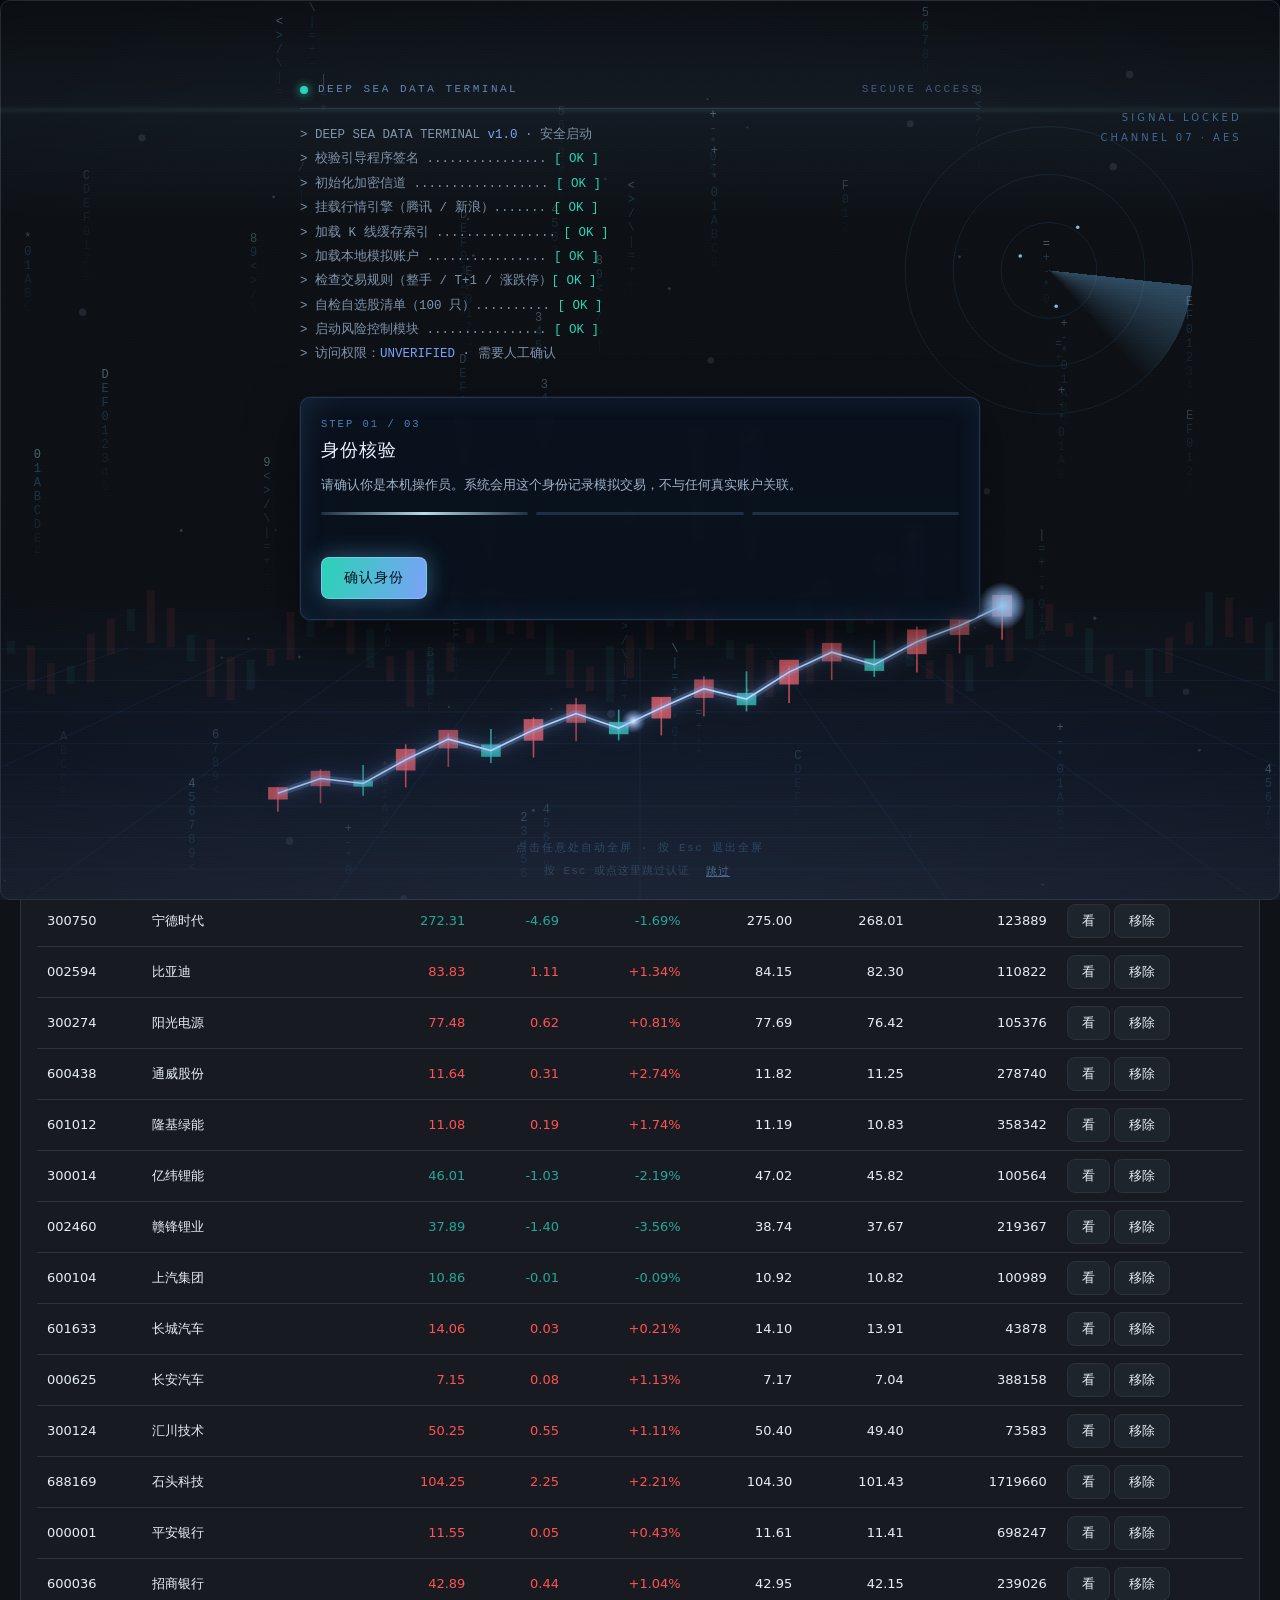
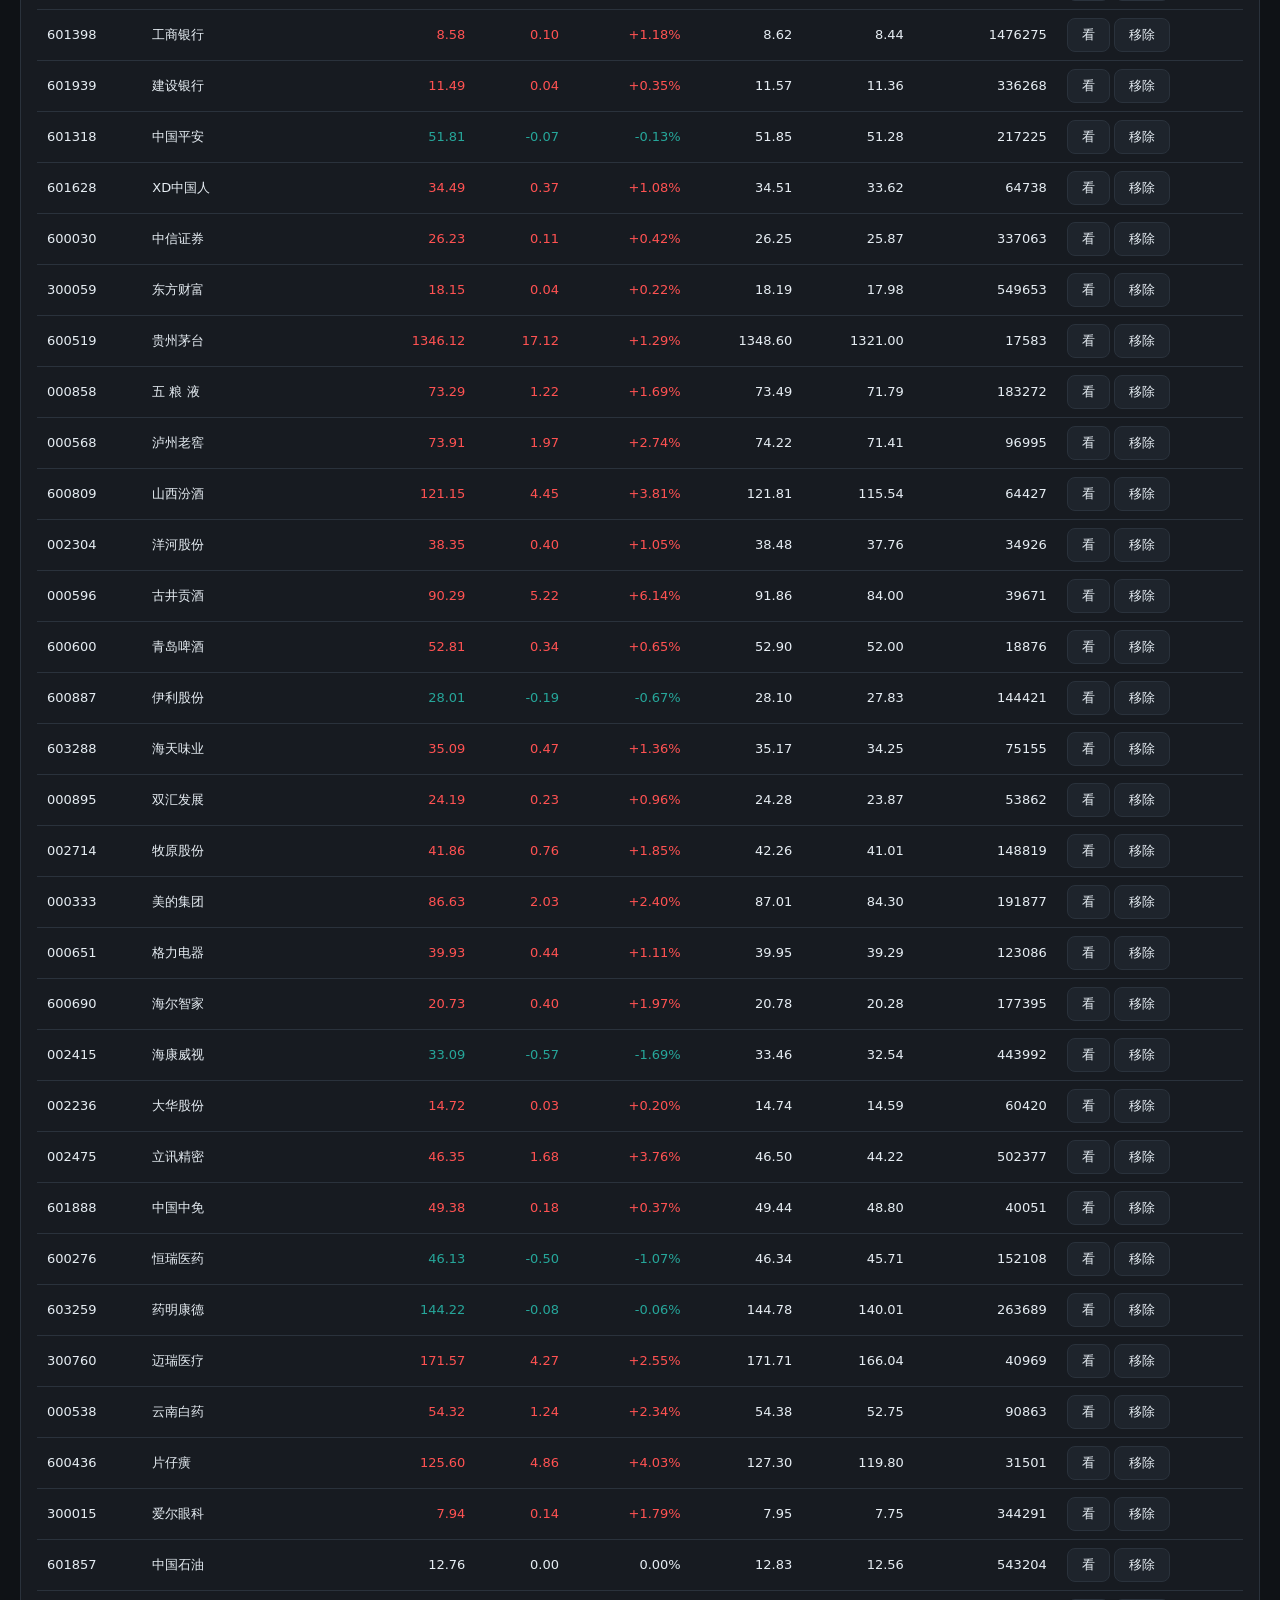
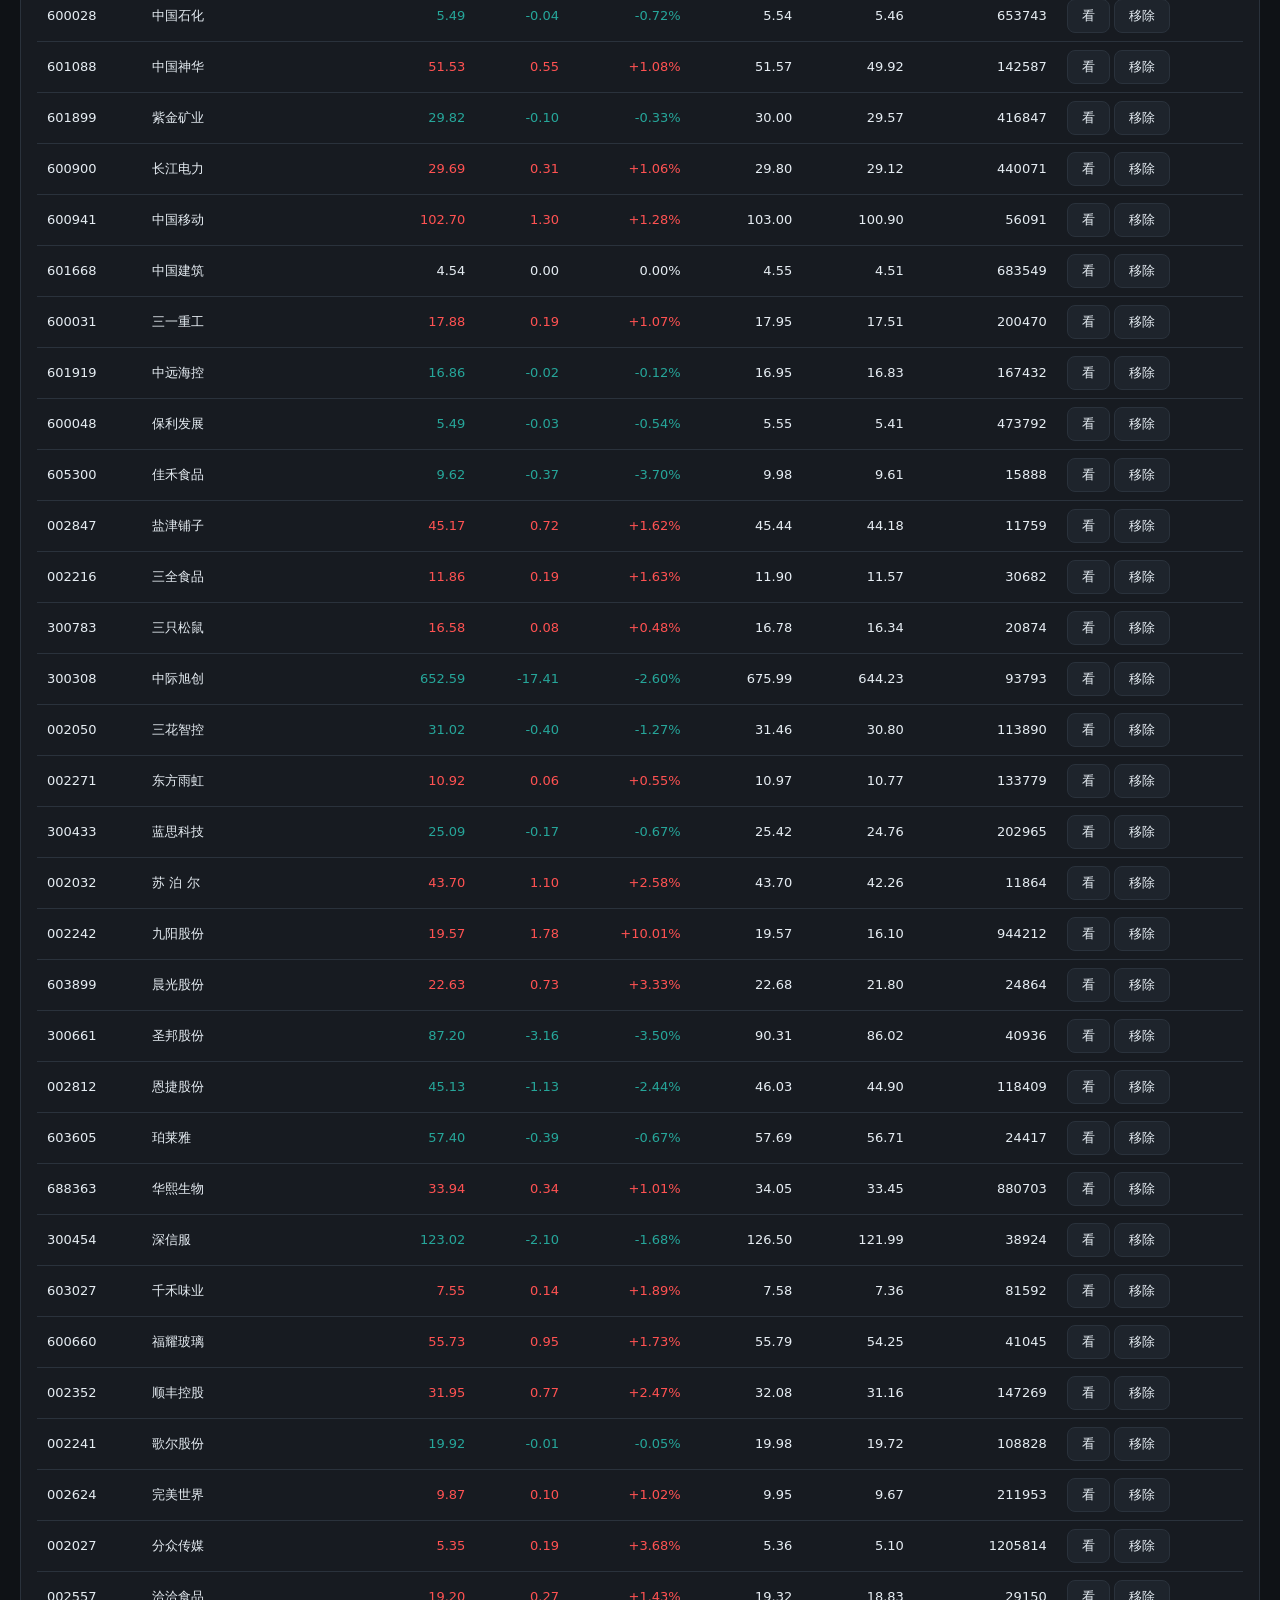
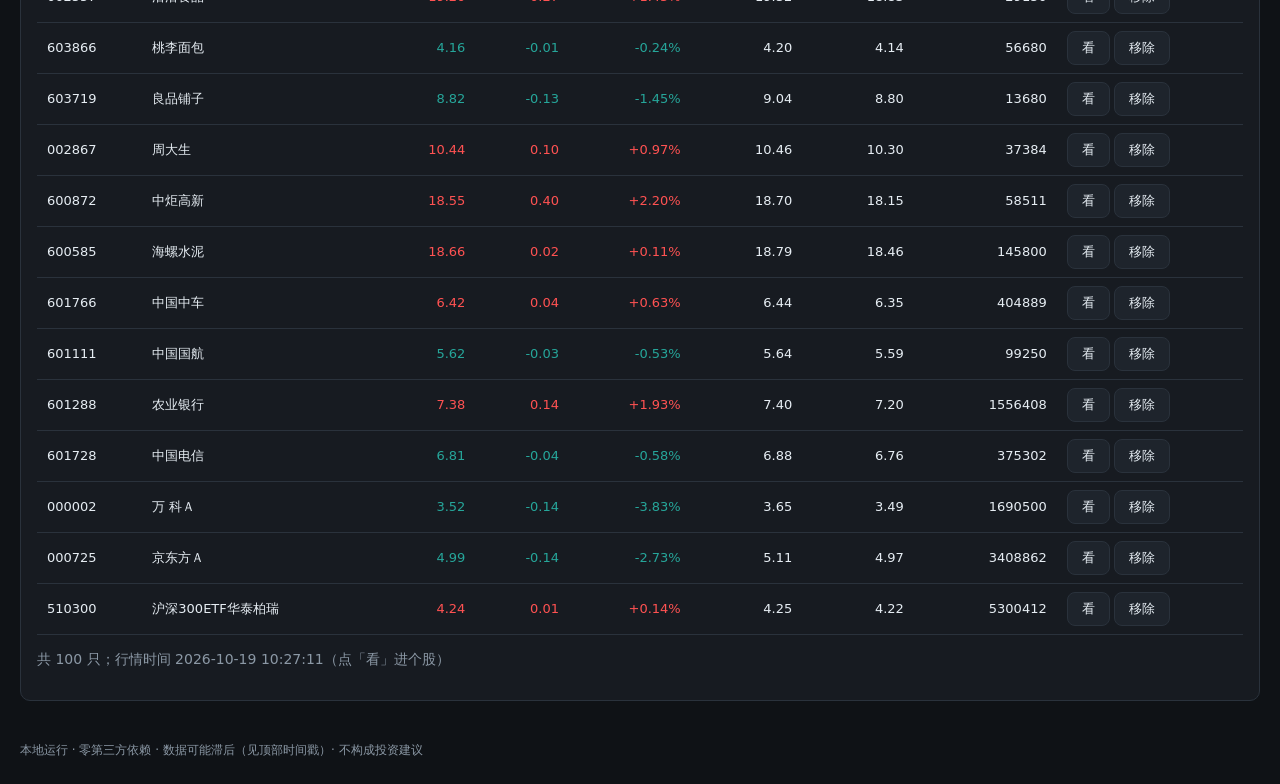
==== commit f0cf0ad7: "fix: K 线返回根数严格等于请求值 腾讯接口会多返回一根（含当天未收盘的），接口按 [-limit:] 截断；补回归测试（5/50/120 根）。" ====
--- a/static/demo.html
+++ b/static/demo.html
@@ -11,7 +11,7 @@
 <link rel="stylesheet" href="style.css">
 </head>
 <body>
-<div style="background:#3a2f13;border:1px solid #6b541f;color:#f0d17e;padding:8px 14px;border-radius:8px;margin:10px 20px 0;font-size:12px;">演示快照：数据是本次录制下来的真实响应（2026-10-19 10:25:08），不是实时行情；本页为只读，下单/保存不可用。要真用请双击「启动.cmd」。</div>
+<div style="background:#3a2f13;border:1px solid #6b541f;color:#f0d17e;padding:8px 14px;border-radius:8px;margin:10px 20px 0;font-size:12px;">演示快照：数据是本次录制下来的真实响应（2026-10-19 10:27:19），不是实时行情；本页为只读，下单/保存不可用。要真用请双击「启动.cmd」。</div>
   <div id="splash" class="splash boot-mode">
     <canvas id="splash-canvas"></canvas>
     <div class="boot-scan"></div>
@@ -324,7 +324,7 @@
 <footer class="muted small">
   本地运行 · 零第三方依赖 · 数据可能滞后（见顶部时间戳）· 不构成投资建议
 </footer>
-<script>window.__DEMO__ = {"/api/state": {"ok": true, "watchlist": ["688981", "688825", "002371", "603986", "002049", "603501", "688111", "002230", "000063", "600050", "688036", "300750", "002594", "300274", "600438", "601012", "300014", "002460", "600104", "601633", "000625", "300124", "688169", "000001", "600036", "601398", "601939", "601318", "601628", "600030", "300059", "600519", "000858", "000568", "600809", "002304", "000596", "600600", "600887", "603288", "000895", "002714", "000333", "000651", "600690", "002415", "002236", "002475", "601888", "600276", "603259", "300760", "000538", "600436", "300015", "601857", "600028", "601088", "601899", "600900", "600941", "601668", "600031", "601919", "600048", "605300", "002847", "002216", "300783", "300308", "002050", "002271", "300433", "002032", "002242", "603899", "300661", "002812", "603605", "688363", "300454", "603027", "600660", "002352", "002241", "002624", "002027", "002557", "603866", "603719", "002867", "600872", "600585", "601766", "601111", "601288", "601728", "000002", "000725", "510300"], "quotes": [{"code": "688981", "symbol": "sh688981", "name": "中芯国际", "price": 99.09, "prev_close": 102.66, "open": 100.87, "high": 101.49, "low": 97.71, "volume": 15662662.0, "amount": 155272.0, "change": -3.57, "change_pct": -3.48, "turnover": 0.78, "pe": 117.72, "pb": 4.95, "limit_up": 123.19, "limit_down": 82.13, "timestamp": "2026-10-19 10:25:02", "date": "2026-10-19", "source": "tencent"}, {"code": "688825", "symbol": "sh688825", "name": "长鑫科技", "price": 42.12, "prev_close": 45.02, "open": 42.79, "high": 42.97, "low": 41.0, "volume": 213382727.0, "amount": 893371.0, "change": -2.9, "change_pct": -6.44, "turnover": 4.74, "pe": 34.95, "pb": 14.22, "limit_up": 54.02, "limit_down": 36.02, "timestamp": "2026-10-19 10:25:03", "date": "2026-10-19", "source": "tencent"}, {"code": "002371", "symbol": "sz002371", "name": "北方华创", "price": 586.73, "prev_close": 593.63, "open": 589.0, "high": 595.48, "low": 579.0, "volume": 24702.0, "amount": 144921.0, "change": -6.9, "change_pct": -1.16, "turnover": 0.34, "pe": 75.13, "pb": 10.53, "limit_up": 652.99, "limit_down": 534.27, "timestamp": "2026-10-19 10:25:03", "date": "2026-10-19", "source": "tencent"}, {"code": "603986", "symbol": "sh603986", "name": "兆易创新", "price": 277.2, "prev_close": 281.86, "open": 280.5, "high": 283.0, "low": 272.0, "volume": 124659.0, "amount": 343843.0, "change": -4.66, "change_pct": -1.65, "turnover": 1.86, "pe": 24.61, "pb": 5.21, "limit_up": 310.05, "limit_down": 253.67, "timestamp": "2026-10-19 10:25:02", "date": "2026-10-19", "source": "tencent"}, {"code": "002049", "symbol": "sz002049", "name": "紫光国微", "price": 52.6, "prev_close": 53.23, "open": 52.3, "high": 53.23, "low": 52.3, "volume": 32122.0, "amount": 16904.0, "change": -0.63, "change_pct": -1.18, "turnover": 0.38, "pe": 28.75, "pb": 3.27, "limit_up": 58.55, "limit_down": 47.91, "timestamp": "2026-10-19 10:25:03", "date": "2026-10-19", "source": "tencent"}, {"code": "603501", "symbol": "sh603501", "name": "豪威集团", "price": 72.8, "prev_close": 71.53, "open": 71.3, "high": 72.8, "low": 71.07, "volume": 36140.0, "amount": 26115.0, "change": 1.27, "change_pct": 1.78, "turnover": 0.3, "pe": 28.3, "pb": 2.82, "limit_up": 78.68, "limit_down": 64.38, "timestamp": "2026-10-19 10:25:02", "date": "2026-10-19", "source": "tencent"}, {"code": "688111", "symbol": "sh688111", "name": "金山办公", "price": 232.51, "prev_close": 231.44, "open": 227.0, "high": 233.68, "low": 227.0, "volume": 1626904.0, "amount": 37755.0, "change": 1.07, "change_pct": 0.46, "turnover": 0.35, "pe": 29.91, "pb": 7.16, "limit_up": 277.73, "limit_down": 185.15, "timestamp": "2026-10-19 10:25:03", "date": "2026-10-19", "source": "tencent"}, {"code": "002230", "symbol": "sz002230", "name": "科大讯飞", "price": 35.85, "prev_close": 36.0, "open": 35.64, "high": 36.1, "low": 35.5, "volume": 46836.0, "amount": 16787.0, "change": -0.15, "change_pct": -0.42, "turnover": 0.21, "pe": 98.48, "pb": 3.81, "limit_up": 39.6, "limit_down": 32.4, "timestamp": "2026-10-19 10:25:03", "date": "2026-10-19", "source": "tencent"}, {"code": "000063", "symbol": "sz000063", "name": "中兴通讯", "price": 27.09, "prev_close": 27.1, "open": 26.9, "high": 27.19, "low": 26.85, "volume": 137143.0, "amount": 37065.0, "change": -0.01, "change_pct": -0.04, "turnover": 0.34, "pe": 39.11, "pb": 1.72, "limit_up": 29.81, "limit_down": 24.39, "timestamp": "2026-10-19 10:25:03", "date": "2026-10-19", "source": "tencent"}, {"code": "600050", "symbol": "sh600050", "name": "中国联通", "price": 4.44, "prev_close": 4.38, "open": 4.36, "high": 4.45, "low": 4.36, "volume": 758730.0, "amount": 33527.0, "change": 0.06, "change_pct": 1.37, "turnover": 0.24, "pe": 20.07, "pb": 0.81, "limit_up": 4.82, "limit_down": 3.94, "timestamp": "2026-10-19 10:25:04", "date": "2026-10-19", "source": "tencent"}, {"code": "688036", "symbol": "sh688036", "name": "传音控股", "price": 51.45, "prev_close": 48.12, "open": 48.18, "high": 51.47, "low": 47.6, "volume": 6096978.0, "amount": 30600.0, "change": 3.33, "change_pct": 6.92, "turnover": 0.53, "pe": 20.27, "pb": 3.15, "limit_up": 57.74, "limit_down": 38.5, "timestamp": "2026-10-19 10:25:04", "date": "2026-10-19", "source": "tencent"}, {"code": "300750", "symbol": "sz300750", "name": "宁德时代", "price": 272.21, "prev_close": 277.0, "open": 275.0, "high": 275.0, "low": 268.01, "volume": 121821.0, "amount": 329612.0, "change": -4.79, "change_pct": -1.73, "turnover": 0.29, "pe": 14.82, "pb": 3.38, "limit_up": 332.4, "limit_down": 221.6, "timestamp": "2026-10-19 10:25:00", "date": "2026-10-19", "source": "tencent"}, {"code": "002594", "symbol": "sz002594", "name": "比亚迪", "price": 83.81, "prev_close": 82.72, "open": 82.5, "high": 84.15, "low": 82.3, "volume": 109204.0, "amount": 91249.0, "change": 1.09, "change_pct": 1.32, "turnover": 0.31, "pe": 25.96, "pb": 3.18, "limit_up": 90.99, "limit_down": 74.45, "timestamp": "2026-10-19 10:25:03", "date": "2026-10-19", "source": "tencent"}, {"code": "300274", "symbol": "sz300274", "name": "阳光电源", "price": 77.35, "prev_close": 76.86, "open": 76.76, "high": 77.58, "low": 76.42, "volume": 97803.0, "amount": 75320.0, "change": 0.49, "change_pct": 0.64, "turnover": 0.62, "pe": 14.6, "pb": 3.28, "limit_up": 92.23, "limit_down": 61.49, "timestamp": "2026-10-19 10:25:00", "date": "2026-10-19", "source": "tencent"}, {"code": "600438", "symbol": "sh600438", "name": "通威股份", "price": 11.61, "prev_close": 11.33, "open": 11.28, "high": 11.82, "low": 11.25, "volume": 273221.0, "amount": 31708.0, "change": 0.28, "change_pct": 2.47, "turnover": 0.61, "pe": -5.38, "pb": 1.62, "limit_up": 12.46, "limit_down": 10.2, "timestamp": "2026-10-19 10:25:02", "date": "2026-10-19", "source": "tencent"}, {"code": "601012", "symbol": "sh601012", "name": "隆基绿能", "price": 11.07, "prev_close": 10.89, "open": 10.83, "high": 11.19, "low": 10.83, "volume": 350169.0, "amount": 38770.0, "change": 0.18, "change_pct": 1.65, "turnover": 0.46, "pe": -11.13, "pb": 1.74, "limit_up": 11.98, "limit_down": 9.8, "timestamp": "2026-10-19 10:25:04", "date": "2026-10-19", "source": "tencent"}, {"code": "300014", "symbol": "sz300014", "name": "亿纬锂能", "price": 46.06, "prev_close": 47.04, "open": 46.5, "high": 47.02, "low": 45.82, "volume": 98686.0, "amount": 45634.0, "change": -0.98, "change_pct": -2.08, "turnover": 0.47, "pe": 17.17, "pb": 2.02, "limit_up": 56.45, "limit_down": 37.63, "timestamp": "2026-10-19 10:25:00", "date": "2026-10-19", "source": "tencent"}, {"code": "002460", "symbol": "sz002460", "name": "赣锋锂业", "price": 37.87, "prev_close": 39.29, "open": 38.08, "high": 38.74, "low": 37.67, "volume": 216564.0, "amount": 82382.0, "change": -1.42, "change_pct": -3.61, "turnover": 1.79, "pe": 12.03, "pb": 1.65, "limit_up": 43.22, "limit_down": 35.36, "timestamp": "2026-10-19 10:25:00", "date": "2026-10-19", "source": "tencent"}, {"code": "600104", "symbol": "sh600104", "name": "上汽集团", "price": 10.85, "prev_close": 10.87, "open": 10.87, "high": 10.92, "low": 10.82, "volume": 100208.0, "amount": 10903.0, "change": -0.02, "change_pct": -0.18, "turnover": 0.09, "pe": 13.5, "pb": 0.42, "limit_up": 11.96, "limit_down": 9.78, "timestamp": "2026-10-19 10:25:04", "date": "2026-10-19", "source": "tencent"}, {"code": "601633", "symbol": "sh601633", "name": "长城汽车", "price": 14.06, "prev_close": 14.03, "open": 14.03, "high": 14.1, "low": 13.91, "volume": 43323.0, "amount": 6085.0, "change": 0.03, "change_pct": 0.21, "turnover": 0.07, "pe": 20.13, "pb": 1.38, "limit_up": 15.43, "limit_down": 12.63, "timestamp": "2026-10-19 10:25:03", "date": "2026-10-19", "source": "tencent"}, {"code": "000625", "symbol": "sz000625", "name": "长安汽车", "price": 7.15, "prev_close": 7.07, "open": 7.06, "high": 7.17, "low": 7.04, "volume": 385533.0, "amount": 27494.0, "change": 0.08, "change_pct": 1.13, "turnover": 0.47, "pe": 27.25, "pb": 0.93, "limit_up": 7.78, "limit_down": 6.36, "timestamp": "2026-10-19 10:25:03", "date": "2026-10-19", "source": "tencent"}, {"code": "300124", "symbol": "sz300124", "name": "汇川技术", "price": 50.32, "prev_close": 49.7, "open": 49.69, "high": 50.4, "low": 49.4, "volume": 72227.0, "amount": 36099.0, "change": 0.62, "change_pct": 1.25, "turnover": 0.3, "pe": 27.88, "pb": 3.7, "limit_up": 59.64, "limit_down": 39.76, "timestamp": "2026-10-19 10:25:00", "date": "2026-10-19", "source": "tencent"}, {"code": "688169", "symbol": "sh688169", "name": "石头科技", "price": 104.12, "prev_close": 102.0, "open": 101.43, "high": 104.22, "low": 101.43, "volume": 1641536.0, "amount": 17002.0, "change": 2.12, "change_pct": 2.08, "turnover": 0.63, "pe": 16.16, "pb": 1.86, "limit_up": 122.4, "limit_down": 81.6, "timestamp": "2026-10-19 10:25:03", "date": "2026-10-19", "source": "tencent"}, {"code": "000001", "symbol": "sz000001", "name": "平安银行", "price": 11.56, "prev_close": 11.5, "open": 11.48, "high": 11.61, "low": 11.41, "volume": 694381.0, "amount": 79939.0, "change": 0.06, "change_pct": 0.52, "turnover": 0.36, "pe": 5.16, "pb": 0.48, "limit_up": 12.65, "limit_down": 10.35, "timestamp": "2026-10-19 10:25:03", "date": "2026-10-19", "source": "tencent"}, {"code": "600036", "symbol": "sh600036", "name": "招商银行", "price": 42.9, "prev_close": 42.45, "open": 42.3, "high": 42.95, "low": 42.15, "volume": 231560.0, "amount": 98831.0, "change": 0.45, "change_pct": 1.06, "turnover": 0.11, "pe": 7.13, "pb": 0.94, "limit_up": 46.7, "limit_down": 38.21, "timestamp": "2026-10-19 10:25:02", "date": "2026-10-19", "source": "tencent"}, {"code": "601398", "symbol": "sh601398", "name": "工商银行", "price": 8.59, "prev_close": 8.48, "open": 8.47, "high": 8.62, "low": 8.44, "volume": 1457489.0, "amount": 124626.0, "change": 0.11, "change_pct": 1.3, "turnover": 0.05, "pe": 8.18, "pb": 0.77, "limit_up": 9.33, "limit_down": 7.63, "timestamp": "2026-10-19 10:25:03", "date": "2026-10-19", "source": "tencent"}, {"code": "601939", "symbol": "sh601939", "name": "建设银行", "price": 11.5, "prev_close": 11.45, "open": 11.4, "high": 11.57, "low": 11.36, "volume": 331933.0, "amount": 38126.0, "change": 0.05, "change_pct": 0.44, "turnover": 0.35, "pe": 8.68, "pb": 0.84, "limit_up": 12.6, "limit_down": 10.31, "timestamp": "2026-10-19 10:25:04", "date": "2026-10-19", "source": "tencent"}, {"code": "601318", "symbol": "sh601318", "name": "中国平安", "price": 51.78, "prev_close": 51.88, "open": 51.5, "high": 51.8, "low": 51.28, "volume": 209809.0, "amount": 108192.0, "change": -0.1, "change_pct": -0.19, "turnover": 0.2, "pe": 5.89, "pb": 0.93, "limit_up": 57.07, "limit_down": 46.69, "timestamp": "2026-10-19 10:25:03", "date": "2026-10-19", "source": "tencent"}, {"code": "601628", "symbol": "sh601628", "name": "XD中国人", "price": 34.39, "prev_close": 34.12, "open": 33.98, "high": 34.42, "low": 33.62, "volume": 60703.0, "amount": 20740.0, "change": 0.27, "change_pct": 0.79, "turnover": 0.03, "pe": 3.93, "pb": 1.49, "limit_up": 37.53, "limit_down": 30.71, "timestamp": "2026-10-19 10:25:02", "date": "2026-10-19", "source": "tencent"}, {"code": "600030", "symbol": "sh600030", "name": "中信证券", "price": 26.21, "prev_close": 26.12, "open": 25.97, "high": 26.24, "low": 25.87, "volume": 317951.0, "amount": 82819.0, "change": 0.09, "change_pct": 0.34, "turnover": 0.26, "pe": 10.33, "pb": 1.39, "limit_up": 28.73, "limit_down": 23.51, "timestamp": "2026-10-19 10:25:04", "date": "2026-10-19", "source": "tencent"}, {"code": "300059", "symbol": "sz300059", "name": "东方财富", "price": 18.17, "prev_close": 18.11, "open": 18.03, "high": 18.18, "low": 17.98, "volume": 530152.0, "amount": 95876.0, "change": 0.06, "change_pct": 0.33, "turnover": 0.4, "pe": 19.72, "pb": 2.92, "limit_up": 21.73, "limit_down": 14.49, "timestamp": "2026-10-19 10:25:00", "date": "2026-10-19", "source": "tencent"}, {"code": "600519", "symbol": "sh600519", "name": "贵州茅台", "price": 1347.99, "prev_close": 1329.0, "open": 1322.5, "high": 1348.6, "low": 1321.0, "volume": 17213.0, "amount": 230644.0, "change": 18.99, "change_pct": 1.43, "turnover": 0.14, "pe": 20.69, "pb": 6.71, "limit_up": 1461.9, "limit_down": 1196.1, "timestamp": "2026-10-19 10:25:03", "date": "2026-10-19", "source": "tencent"}, {"code": "000858", "symbol": "sz000858", "name": "五 粮 液", "price": 73.37, "prev_close": 72.07, "open": 71.96, "high": 73.49, "low": 71.79, "volume": 179855.0, "amount": 131152.0, "change": 1.3, "change_pct": 1.8, "turnover": 0.46, "pe": 21.77, "pb": 2.4, "limit_up": 79.28, "limit_down": 64.86, "timestamp": "2026-10-19 10:25:03", "date": "2026-10-19", "source": "tencent"}, {"code": "000568", "symbol": "sz000568", "name": "泸州老窖", "price": 74.13, "prev_close": 71.94, "open": 71.75, "high": 74.22, "low": 71.41, "volume": 94802.0, "amount": 69588.0, "change": 2.19, "change_pct": 3.04, "turnover": 0.64, "pe": 14.53, "pb": 2.39, "limit_up": 79.13, "limit_down": 64.75, "timestamp": "2026-10-19 10:25:03", "date": "2026-10-19", "source": "tencent"}, {"code": "600809", "symbol": "sh600809", "name": "山西汾酒", "price": 121.57, "prev_close": 116.7, "open": 115.99, "high": 121.81, "low": 115.54, "volume": 63664.0, "amount": 76307.0, "change": 4.87, "change_pct": 4.17, "turnover": 0.52, "pe": 14.57, "pb": 3.89, "limit_up": 128.37, "limit_down": 105.03, "timestamp": "2026-10-19 10:25:04", "date": "2026-10-19", "source": "tencent"}, {"code": "002304", "symbol": "sz002304", "name": "洋河股份", "price": 38.43, "prev_close": 37.95, "open": 37.9, "high": 38.48, "low": 37.76, "volume": 33495.0, "amount": 12803.0, "change": 0.48, "change_pct": 1.26, "turnover": 0.22, "pe": 124.74, "pb": 1.23, "limit_up": 41.75, "limit_down": 34.16, "timestamp": "2026-10-19 10:25:03", "date": "2026-10-19", "source": "tencent"}, {"code": "000596", "symbol": "sz000596", "name": "古井贡酒", "price": 91.2, "prev_close": 85.07, "open": 84.1, "high": 91.86, "low": 84.0, "volume": 39141.0, "amount": 34768.0, "change": 6.13, "change_pct": 7.21, "turnover": 0.96, "pe": 23.49, "pb": 1.94, "limit_up": 93.58, "limit_down": 76.56, "timestamp": "2026-10-19 10:25:03", "date": "2026-10-19", "source": "tencent"}, {"code": "600600", "symbol": "sh600600", "name": "青岛啤酒", "price": 52.87, "prev_close": 52.47, "open": 52.47, "high": 52.9, "low": 52.0, "volume": 18675.0, "amount": 9844.0, "change": 0.4, "change_pct": 0.76, "turnover": 0.26, "pe": 15.67, "pb": 2.3, "limit_up": 57.72, "limit_down": 47.22, "timestamp": "2026-10-19 10:25:02", "date": "2026-10-19", "source": "tencent"}, {"code": "600887", "symbol": "sh600887", "name": "伊利股份", "price": 27.99, "prev_close": 28.2, "open": 27.98, "high": 28.1, "low": 27.83, "volume": 140314.0, "amount": 39279.0, "change": -0.21, "change_pct": -0.74, "turnover": 0.22, "pe": 17.49, "pb": 3.3, "limit_up": 31.02, "limit_down": 25.38, "timestamp": "2026-10-19 10:25:04", "date": "2026-10-19", "source": "tencent"}, {"code": "603288", "symbol": "sh603288", "name": "海天味业", "price": 35.08, "prev_close": 34.62, "open": 34.4, "high": 35.17, "low": 34.25, "volume": 73822.0, "amount": 25724.0, "change": 0.46, "change_pct": 1.33, "turnover": 0.13, "pe": 28.02, "pb": 5.25, "limit_up": 38.08, "limit_down": 31.16, "timestamp": "2026-10-19 10:25:02", "date": "2026-10-19", "source": "tencent"}, {"code": "000895", "symbol": "sz000895", "name": "双汇发展", "price": 24.2, "prev_close": 23.96, "open": 23.9, "high": 24.28, "low": 23.87, "volume": 53003.0, "amount": 12812.0, "change": 0.24, "change_pct": 1.0, "turnover": 0.15, "pe": 16.48, "pb": 4.01, "limit_up": 26.36, "limit_down": 21.56, "timestamp": "2026-10-19 10:25:03", "date": "2026-10-19", "source": "tencent"}, {"code": "002714", "symbol": "sz002714", "name": "牧原股份", "price": 41.86, "prev_close": 41.1, "open": 41.1, "high": 42.26, "low": 41.01, "volume": 147363.0, "amount": 61667.0, "change": 0.76, "change_pct": 1.85, "turnover": 0.45, "pe": -215.61, "pb": 3.05, "limit_up": 45.21, "limit_down": 36.99, "timestamp": "2026-10-19 10:25:00", "date": "2026-10-19", "source": "tencent"}, {"code": "000333", "symbol": "sz000333", "name": "美的集团", "price": 86.53, "prev_close": 84.6, "open": 84.62, "high": 87.01, "low": 84.3, "volume": 189106.0, "amount": 163183.0, "change": 1.93, "change_pct": 2.28, "turnover": 0.27, "pe": 14.88, "pb": 3.12, "limit_up": 93.06, "limit_down": 76.14, "timestamp": "2026-10-19 10:25:03", "date": "2026-10-19", "source": "tencent"}, {"code": "000651", "symbol": "sz000651", "name": "格力电器", "price": 39.93, "prev_close": 39.49, "open": 39.48, "high": 39.94, "low": 39.29, "volume": 119971.0, "amount": 47740.0, "change": 0.44, "change_pct": 1.11, "turnover": 0.22, "pe": 8.03, "pb": 1.51, "limit_up": 43.44, "limit_down": 35.54, "timestamp": "2026-10-19 10:25:03", "date": "2026-10-19", "source": "tencent"}, {"code": "600690", "symbol": "sh600690", "name": "海尔智家", "price": 20.75, "prev_close": 20.33, "open": 20.3, "high": 20.77, "low": 20.28, "volume": 168656.0, "amount": 34767.0, "change": 0.42, "change_pct": 2.07, "turnover": 0.27, "pe": 10.82, "pb": 1.61, "limit_up": 22.36, "limit_down": 18.3, "timestamp": "2026-10-19 10:25:04", "date": "2026-10-19", "source": "tencent"}, {"code": "002415", "symbol": "sz002415", "name": "海康威视", "price": 33.14, "prev_close": 33.66, "open": 33.3, "high": 33.46, "low": 32.54, "volume": 440232.0, "amount": 145041.0, "change": -0.52, "change_pct": -1.54, "turnover": 0.49, "pe": 17.07, "pb": 3.6, "limit_up": 37.03, "limit_down": 30.29, "timestamp": "2026-10-19 10:25:00", "date": "2026-10-19", "source": "tencent"}, {"code": "002236", "symbol": "sz002236", "name": "大华股份", "price": 14.73, "prev_close": 14.69, "open": 14.62, "high": 14.74, "low": 14.59, "volume": 59657.0, "amount": 8764.0, "change": 0.04, "change_pct": 0.27, "turnover": 0.25, "pe": 12.79, "pb": 1.26, "limit_up": 16.16, "limit_down": 13.22, "timestamp": "2026-10-19 10:25:03", "date": "2026-10-19", "source": "tencent"}, {"code": "002475", "symbol": "sz002475", "name": "立讯精密", "price": 46.37, "prev_close": 44.67, "open": 44.43, "high": 46.37, "low": 44.22, "volume": 478134.0, "amount": 218822.0, "change": 1.7, "change_pct": 3.81, "turnover": 0.65, "pe": 20.17, "pb": 3.86, "limit_up": 49.14, "limit_down": 40.2, "timestamp": "2026-10-19 10:25:03", "date": "2026-10-19", "source": "tencent"}, {"code": "601888", "symbol": "sh601888", "name": "中国中免", "price": 49.36, "prev_close": 49.2, "open": 48.8, "high": 49.36, "low": 48.8, "volume": 37728.0, "amount": 18550.0, "change": 0.16, "change_pct": 0.33, "turnover": 0.19, "pe": 25.06, "pb": 1.79, "limit_up": 54.12, "limit_down": 44.28, "timestamp": "2026-10-19 10:25:02", "date": "2026-10-19", "source": "tencent"}, {"code": "600276", "symbol": "sh600276", "name": "恒瑞医药", "price": 46.13, "prev_close": 46.63, "open": 45.93, "high": 46.34, "low": 45.71, "volume": 149382.0, "amount": 68602.0, "change": -0.5, "change_pct": -1.07, "turnover": 0.23, "pe": 39.63, "pb": 4.75, "limit_up": 51.29, "limit_down": 41.97, "timestamp": "2026-10-19 10:25:03", "date": "2026-10-19", "source": "tencent"}, {"code": "603259", "symbol": "sh603259", "name": "药明康德", "price": 143.59, "prev_close": 144.3, "open": 143.0, "high": 144.78, "low": 140.01, "volume": 252185.0, "amount": 358799.0, "change": -0.71, "change_pct": -0.49, "turnover": 1.02, "pe": 20.11, "pb": 5.33, "limit_up": 158.73, "limit_down": 129.87, "timestamp": "2026-10-19 10:25:02", "date": "2026-10-19", "source": "tencent"}, {"code": "300760", "symbol": "sz300760", "name": "迈瑞医疗", "price": 171.18, "prev_close": 167.3, "open": 166.4, "high": 171.35, "low": 166.04, "volume": 37870.0, "amount": 64311.0, "change": 3.88, "change_pct": 2.32, "turnover": 0.31, "pe": 26.38, "pb": 5.33, "limit_up": 200.76, "limit_down": 133.84, "timestamp": "2026-10-19 10:25:00", "date": "2026-10-19", "source": "tencent"}, {"code": "000538", "symbol": "sz000538", "name": "云南白药", "price": 54.32, "prev_close": 53.08, "open": 52.9, "high": 54.32, "low": 52.75, "volume": 84495.0, "amount": 45575.0, "change": 1.24, "change_pct": 2.34, "turnover": 0.47, "pe": 18.56, "pb": 2.48, "limit_up": 58.39, "limit_down": 47.77, "timestamp": "2026-10-19 10:25:03", "date": "2026-10-19", "source": "tencent"}, {"code": "600436", "symbol": "sh600436", "name": "片仔癀", "price": 126.12, "prev_close": 120.74, "open": 120.2, "high": 127.3, "low": 119.8, "volume": 31109.0, "amount": 38904.0, "change": 5.38, "change_pct": 4.46, "turnover": 0.52, "pe": 42.06, "pb": 5.45, "limit_up": 132.81, "limit_down": 108.67, "timestamp": "2026-10-19 10:25:03", "date": "2026-10-19", "source": "tencent"}, {"code": "300015", "symbol": "sz300015", "name": "爱尔眼科", "price": 7.94, "prev_close": 7.8, "open": 7.77, "high": 7.95, "low": 7.75, "volume": 335941.0, "amount": 26481.0, "change": 0.14, "change_pct": 1.79, "turnover": 0.42, "pe": 29.0, "pb": 3.39, "limit_up": 9.36, "limit_down": 6.24, "timestamp": "2026-10-19 10:25:00", "date": "2026-10-19", "source": "tencent"}, {"code": "601857", "symbol": "sh601857", "name": "中国石油", "price": 12.73, "prev_close": 12.76, "open": 12.56, "high": 12.83, "low": 12.56, "volume": 536723.0, "amount": 68252.0, "change": -0.03, "change_pct": -0.24, "turnover": 0.03, "pe": 13.23, "pb": 1.46, "limit_up": 14.04, "limit_down": 11.48, "timestamp": "2026-10-19 10:25:03", "date": "2026-10-19", "source": "tencent"}, {"code": "600028", "symbol": "sh600028", "name": "中国石化", "price": 5.49, "prev_close": 5.53, "open": 5.49, "high": 5.54, "low": 5.46, "volume": 636071.0, "amount": 34970.0, "change": -0.04, "change_pct": -0.72, "turnover": 0.07, "pe": 18.43, "pb": 0.8, "limit_up": 6.08, "limit_down": 4.98, "timestamp": "2026-10-19 10:25:03", "date": "2026-10-19", "source": "tencent"}, {"code": "601088", "symbol": "sh601088", "name": "中国神华", "price": 51.4, "prev_close": 50.98, "open": 50.07, "high": 51.54, "low": 49.92, "volume": 136951.0, "amount": 69795.0, "change": 0.42, "change_pct": 0.82, "turnover": 0.08, "pe": 20.65, "pb": 2.47, "limit_up": 56.08, "limit_down": 45.88, "timestamp": "2026-10-19 10:25:04", "date": "2026-10-19", "source": "tencent"}, {"code": "601899", "symbol": "sh601899", "name": "紫金矿业", "price": 29.83, "prev_close": 29.92, "open": 29.78, "high": 30.0, "low": 29.57, "volume": 405046.0, "amount": 120645.0, "change": -0.09, "change_pct": -0.3, "turnover": 0.2, "pe": 11.72, "pb": 4.16, "limit_up": 32.91, "limit_down": 26.93, "timestamp": "2026-10-19 10:25:02", "date": "2026-10-19", "source": "tencent"}, {"code": "600900", "symbol": "sh600900", "name": "长江电力", "price": 29.67, "prev_close": 29.38, "open": 29.26, "high": 29.8, "low": 29.12, "volume": 434679.0, "amount": 128463.0, "change": 0.29, "change_pct": 0.99, "turnover": 0.18, "pe": 20.05, "pb": 3.36, "limit_up": 32.32, "limit_down": 26.44, "timestamp": "2026-10-19 10:25:04", "date": "2026-10-19", "source": "tencent"}, {"code": "600941", "symbol": "sh600941", "name": "中国移动", "price": 102.56, "prev_close": 101.4, "open": 101.0, "high": 103.0, "low": 100.9, "volume": 55160.0, "amount": 56578.0, "change": 1.16, "change_pct": 1.14, "turnover": 0.61, "pe": 16.88, "pb": 1.63, "limit_up": 111.54, "limit_down": 91.26, "timestamp": "2026-10-19 10:25:03", "date": "2026-10-19", "source": "tencent"}, {"code": "601668", "symbol": "sh601668", "name": "中国建筑", "price": 4.54, "prev_close": 4.54, "open": 4.52, "high": 4.55, "low": 4.51, "volume": 673353.0, "amount": 30508.0, "change": 0.0, "change_pct": 0.0, "turnover": 0.16, "pe": 5.92, "pb": 0.38, "limit_up": 4.99, "limit_down": 4.09, "timestamp": "2026-10-19 10:25:04", "date": "2026-10-19", "source": "tencent"}, {"code": "600031", "symbol": "sh600031", "name": "三一重工", "price": 17.89, "prev_close": 17.69, "open": 17.61, "high": 17.95, "low": 17.51, "volume": 184025.0, "amount": 32733.0, "change": 0.2, "change_pct": 1.13, "turnover": 0.22, "pe": 18.52, "pb": 1.79, "limit_up": 19.46, "limit_down": 15.92, "timestamp": "2026-10-19 10:25:04", "date": "2026-10-19", "source": "tencent"}, {"code": "601919", "symbol": "sh601919", "name": "中远海控", "price": 16.88, "prev_close": 16.88, "open": 16.84, "high": 16.95, "low": 16.83, "volume": 164256.0, "amount": 27751.0, "change": 0.0, "change_pct": 0.0, "turnover": 0.13, "pe": 9.6, "pb": 1.1, "limit_up": 18.57, "limit_down": 15.19, "timestamp": "2026-10-19 10:25:04", "date": "2026-10-19", "source": "tencent"}, {"code": "600048", "symbol": "sh600048", "name": "保利发展", "price": 5.48, "prev_close": 5.52, "open": 5.47, "high": 5.55, "low": 5.41, "volume": 456812.0, "amount": 24969.0, "change": -0.04, "change_pct": -0.72, "turnover": 0.38, "pe": -206.66, "pb": 0.34, "limit_up": 6.07, "limit_down": 4.97, "timestamp": "2026-10-19 10:25:04", "date": "2026-10-19", "source": "tencent"}, {"code": "605300", "symbol": "sh605300", "name": "佳禾食品", "price": 9.64, "prev_close": 9.99, "open": 9.9, "high": 9.98, "low": 9.61, "volume": 15684.0, "amount": 1534.0, "change": -0.35, "change_pct": -3.5, "turnover": 0.35, "pe": 93.18, "pb": 1.53, "limit_up": 10.99, "limit_down": 8.99, "timestamp": "2026-10-19 10:25:01", "date": "2026-10-19", "source": "tencent"}, {"code": "002847", "symbol": "sz002847", "name": "盐津铺子", "price": 45.29, "prev_close": 44.45, "open": 44.42, "high": 45.44, "low": 44.18, "volume": 11566.0, "amount": 5200.0, "change": 0.84, "change_pct": 1.89, "turnover": 0.47, "pe": 15.28, "pb": 5.83, "limit_up": 48.9, "limit_down": 40.01, "timestamp": "2026-10-19 10:25:00", "date": "2026-10-19", "source": "tencent"}, {"code": "002216", "symbol": "sz002216", "name": "三全食品", "price": 11.88, "prev_close": 11.67, "open": 11.61, "high": 11.89, "low": 11.57, "volume": 30243.0, "amount": 3569.0, "change": 0.21, "change_pct": 1.8, "turnover": 0.48, "pe": 17.51, "pb": 2.41, "limit_up": 12.84, "limit_down": 10.5, "timestamp": "2026-10-19 10:25:03", "date": "2026-10-19", "source": "tencent"}, {"code": "300783", "symbol": "sz300783", "name": "三只松鼠", "price": 16.65, "prev_close": 16.5, "open": 16.35, "high": 16.78, "low": 16.34, "volume": 20433.0, "amount": 3404.0, "change": 0.15, "change_pct": 0.91, "turnover": 0.73, "pe": 25.14, "pb": 2.15, "limit_up": 19.8, "limit_down": 13.2, "timestamp": "2026-10-19 10:25:00", "date": "2026-10-19", "source": "tencent"}, {"code": "300308", "symbol": "sz300308", "name": "中际旭创", "price": 651.89, "prev_close": 670.0, "open": 666.0, "high": 675.99, "low": 644.23, "volume": 92361.0, "amount": 608991.0, "change": -18.11, "change_pct": -2.7, "turnover": 0.83, "pe": 37.54, "pb": 19.97, "limit_up": 804.0, "limit_down": 536.0, "timestamp": "2026-10-19 10:25:00", "date": "2026-10-19", "source": "tencent"}, {"code": "002050", "symbol": "sz002050", "name": "三花智控", "price": 31.03, "prev_close": 31.42, "open": 31.11, "high": 31.46, "low": 30.8, "volume": 112054.0, "amount": 34835.0, "change": -0.39, "change_pct": -1.24, "turnover": 0.3, "pe": 32.67, "pb": 4.07, "limit_up": 34.56, "limit_down": 28.28, "timestamp": "2026-10-19 10:25:03", "date": "2026-10-19", "source": "tencent"}, {"code": "002271", "symbol": "sz002271", "name": "东方雨虹", "price": 10.92, "prev_close": 10.86, "open": 10.79, "high": 10.97, "low": 10.77, "volume": 132079.0, "amount": 14352.0, "change": 0.06, "change_pct": 0.55, "turnover": 0.68, "pe": 160.8, "pb": 1.27, "limit_up": 11.95, "limit_down": 9.77, "timestamp": "2026-10-19 10:25:03", "date": "2026-10-19", "source": "tencent"}, {"code": "300433", "symbol": "sz300433", "name": "蓝思科技", "price": 25.07, "prev_close": 25.26, "open": 25.25, "high": 25.42, "low": 24.76, "volume": 199477.0, "amount": 50044.0, "change": -0.19, "change_pct": -0.75, "turnover": 0.4, "pe": 38.34, "pb": 2.51, "limit_up": 30.31, "limit_down": 20.21, "timestamp": "2026-10-19 10:25:00", "date": "2026-10-19", "source": "tencent"}, {"code": "002032", "symbol": "sz002032", "name": "苏 泊 尔", "price": 43.64, "prev_close": 42.6, "open": 42.5, "high": 43.66, "low": 42.26, "volume": 11243.0, "amount": 4872.0, "change": 1.04, "change_pct": 2.44, "turnover": 0.14, "pe": 17.18, "pb": 7.48, "limit_up": 46.86, "limit_down": 38.34, "timestamp": "2026-10-19 10:25:03", "date": "2026-10-19", "source": "tencent"}, {"code": "002242", "symbol": "sz002242", "name": "九阳股份", "price": 19.57, "prev_close": 17.79, "open": 17.62, "high": 19.57, "low": 16.1, "volume": 943822.0, "amount": 175473.0, "change": 1.78, "change_pct": 10.01, "turnover": 12.39, "pe": 223.91, "pb": 4.61, "limit_up": 19.57, "limit_down": 16.01, "timestamp": "2026-10-19 10:25:03", "date": "2026-10-19", "source": "tencent"}, {"code": "603899", "symbol": "sh603899", "name": "晨光股份", "price": 22.67, "prev_close": 21.9, "open": 21.85, "high": 22.68, "low": 21.8, "volume": 24565.0, "amount": 5513.0, "change": 0.77, "change_pct": 3.52, "turnover": 0.27, "pe": 15.5, "pb": 2.38, "limit_up": 24.09, "limit_down": 19.71, "timestamp": "2026-10-19 10:24:59", "date": "2026-10-19", "source": "tencent"}, {"code": "300661", "symbol": "sz300661", "name": "圣邦股份", "price": 87.26, "prev_close": 90.36, "open": 90.17, "high": 90.31, "low": 86.02, "volume": 38574.0, "amount": 33751.0, "change": -3.1, "change_pct": -3.43, "turnover": 0.64, "pe": 78.22, "pb": 6.12, "limit_up": 108.43, "limit_down": 72.29, "timestamp": "2026-10-19 10:25:00", "date": "2026-10-19", "source": "tencent"}, {"code": "002812", "symbol": "sz002812", "name": "恩捷股份", "price": 45.17, "prev_close": 46.26, "open": 45.06, "high": 46.03, "low": 44.9, "volume": 117630.0, "amount": 53372.0, "change": -1.09, "change_pct": -2.36, "turnover": 1.44, "pe": 41.98, "pb": 1.7, "limit_up": 50.89, "limit_down": 41.63, "timestamp": "2026-10-19 10:25:00", "date": "2026-10-19", "source": "tencent"}, {"code": "603605", "symbol": "sh603605", "name": "珀莱雅", "price": 57.46, "prev_close": 57.79, "open": 57.5, "high": 57.69, "low": 56.71, "volume": 24109.0, "amount": 13775.0, "change": -0.33, "change_pct": -0.57, "turnover": 0.61, "pe": 12.19, "pb": 3.67, "limit_up": 63.57, "limit_down": 52.01, "timestamp": "2026-10-19 10:25:02", "date": "2026-10-19", "source": "tencent"}, {"code": "688363", "symbol": "sh688363", "name": "华熙生物", "price": 34.01, "prev_close": 33.6, "open": 33.48, "high": 34.05, "low": 33.45, "volume": 863582.0, "amount": 2925.0, "change": 0.41, "change_pct": 1.22, "turnover": 0.18, "pe": 73.13, "pb": 2.31, "limit_up": 40.32, "limit_down": 26.88, "timestamp": "2026-10-19 10:25:04", "date": "2026-10-19", "source": "tencent"}, {"code": "300454", "symbol": "sz300454", "name": "深信服", "price": 123.58, "prev_close": 125.12, "open": 124.45, "high": 126.5, "low": 121.99, "volume": 38377.0, "amount": 47487.0, "change": -1.54, "change_pct": -1.23, "turnover": 1.33, "pe": 62.62, "pb": 4.82, "limit_up": 150.14, "limit_down": 100.1, "timestamp": "2026-10-19 10:25:00", "date": "2026-10-19", "source": "tencent"}, {"code": "603027", "symbol": "sh603027", "name": "千禾味业", "price": 7.54, "prev_close": 7.41, "open": 7.39, "high": 7.58, "low": 7.36, "volume": 81242.0, "amount": 6117.0, "change": 0.13, "change_pct": 1.75, "turnover": 0.61, "pe": 26.75, "pb": 3.15, "limit_up": 8.15, "limit_down": 6.67, "timestamp": "2026-10-19 10:25:04", "date": "2026-10-19", "source": "tencent"}, {"code": "600660", "symbol": "sh600660", "name": "福耀玻璃", "price": 55.54, "prev_close": 54.78, "open": 54.37, "high": 55.57, "low": 54.25, "volume": 33483.0, "amount": 18513.0, "change": 0.76, "change_pct": 1.39, "turnover": 0.17, "pe": 17.1, "pb": 4.08, "limit_up": 60.26, "limit_down": 49.3, "timestamp": "2026-10-19 10:25:04", "date": "2026-10-19", "source": "tencent"}, {"code": "002352", "symbol": "sz002352", "name": "顺丰控股", "price": 32.04, "prev_close": 31.18, "open": 31.24, "high": 32.08, "low": 31.16, "volume": 145182.0, "amount": 46143.0, "change": 0.86, "change_pct": 2.76, "turnover": 0.31, "pe": 15.03, "pb": 1.73, "limit_up": 34.3, "limit_down": 28.06, "timestamp": "2026-10-19 10:25:03", "date": "2026-10-19", "source": "tencent"}, {"code": "002241", "symbol": "sz002241", "name": "歌尔股份", "price": 19.94, "prev_close": 19.93, "open": 19.77, "high": 19.98, "low": 19.72, "volume": 106274.0, "amount": 21111.0, "change": 0.01, "change_pct": 0.05, "turnover": 0.34, "pe": 17.78, "pb": 1.87, "limit_up": 21.92, "limit_down": 17.94, "timestamp": "2026-10-19 10:25:03", "date": "2026-10-19", "source": "tencent"}, {"code": "002624", "symbol": "sz002624", "name": "完美世界", "price": 9.91, "prev_close": 9.77, "open": 9.68, "high": 9.95, "low": 9.67, "volume": 206544.0, "amount": 20389.0, "change": 0.14, "change_pct": 1.43, "turnover": 1.13, "pe": 176.03, "pb": 2.95, "limit_up": 10.75, "limit_down": 8.79, "timestamp": "2026-10-19 10:25:00", "date": "2026-10-19", "source": "tencent"}, {"code": "002027", "symbol": "sz002027", "name": "分众传媒", "price": 5.34, "prev_close": 5.16, "open": 5.12, "high": 5.35, "low": 5.1, "volume": 1115155.0, "amount": 58541.0, "change": 0.18, "change_pct": 3.49, "turnover": 0.77, "pe": 22.62, "pb": 5.81, "limit_up": 5.68, "limit_down": 4.64, "timestamp": "2026-10-19 10:25:03", "date": "2026-10-19", "source": "tencent"}, {"code": "002557", "symbol": "sz002557", "name": "洽洽食品", "price": 19.22, "prev_close": 18.93, "open": 18.87, "high": 19.32, "low": 18.83, "volume": 28963.0, "amount": 5556.0, "change": 0.29, "change_pct": 1.53, "turnover": 0.58, "pe": 20.44, "pb": 1.94, "limit_up": 20.82, "limit_down": 17.04, "timestamp": "2026-10-19 10:25:03", "date": "2026-10-19", "source": "tencent"}, {"code": "603866", "symbol": "sh603866", "name": "桃李面包", "price": 4.17, "prev_close": 4.17, "open": 4.15, "high": 4.2, "low": 4.14, "volume": 54603.0, "amount": 2274.0, "change": 0.0, "change_pct": 0.0, "turnover": 0.34, "pe": 29.61, "pb": 1.33, "limit_up": 4.59, "limit_down": 3.75, "timestamp": "2026-10-19 10:25:02", "date": "2026-10-19", "source": "tencent"}, {"code": "603719", "symbol": "sh603719", "name": "良品铺子", "price": 8.84, "prev_close": 8.95, "open": 8.97, "high": 9.04, "low": 8.8, "volume": 13526.0, "amount": 1205.0, "change": -0.11, "change_pct": -1.23, "turnover": 0.34, "pe": -92.82, "pb": 1.89, "limit_up": 9.85, "limit_down": 8.06, "timestamp": "2026-10-19 10:25:04", "date": "2026-10-19", "source": "tencent"}, {"code": "002867", "symbol": "sz002867", "name": "周大生", "price": 10.43, "prev_close": 10.34, "open": 10.34, "high": 10.46, "low": 10.3, "volume": 36707.0, "amount": 3823.0, "change": 0.09, "change_pct": 0.87, "turnover": 0.34, "pe": 11.8, "pb": 1.82, "limit_up": 11.37, "limit_down": 9.31, "timestamp": "2026-10-19 10:25:00", "date": "2026-10-19", "source": "tencent"}, {"code": "600872", "symbol": "sh600872", "name": "中炬高新", "price": 18.61, "prev_close": 18.15, "open": 18.17, "high": 18.7, "low": 18.15, "volume": 57753.0, "amount": 10723.0, "change": 0.46, "change_pct": 2.53, "turnover": 0.75, "pe": 20.66, "pb": 2.59, "limit_up": 19.97, "limit_down": 16.34, "timestamp": "2026-10-19 10:25:05", "date": "2026-10-19", "source": "tencent"}, {"code": "600585", "symbol": "sh600585", "name": "海螺水泥", "price": 18.68, "prev_close": 18.64, "open": 18.6, "high": 18.79, "low": 18.46, "volume": 144467.0, "amount": 26957.0, "change": 0.04, "change_pct": 0.21, "turnover": 0.36, "pe": 15.83, "pb": 0.52, "limit_up": 20.5, "limit_down": 16.78, "timestamp": "2026-10-19 10:25:02", "date": "2026-10-19", "source": "tencent"}, {"code": "601766", "symbol": "sh601766", "name": "中国中车", "price": 6.41, "prev_close": 6.38, "open": 6.35, "high": 6.44, "low": 6.35, "volume": 391290.0, "amount": 25043.0, "change": 0.03, "change_pct": 0.47, "turnover": 0.16, "pe": 13.21, "pb": 1.06, "limit_up": 7.02, "limit_down": 5.74, "timestamp": "2026-10-19 10:25:04", "date": "2026-10-19", "source": "tencent"}, {"code": "601111", "symbol": "sh601111", "name": "中国国航", "price": 5.63, "prev_close": 5.65, "open": 5.6, "high": 5.63, "low": 5.59, "volume": 85553.0, "amount": 4807.0, "change": -0.02, "change_pct": -0.35, "turnover": 0.07, "pe": -51.26, "pb": 1.93, "limit_up": 6.22, "limit_down": 5.09, "timestamp": "2026-10-19 10:25:04", "date": "2026-10-19", "source": "tencent"}, {"code": "601288", "symbol": "sh601288", "name": "农业银行", "price": 7.4, "prev_close": 7.24, "open": 7.22, "high": 7.4, "low": 7.2, "volume": 1512056.0, "amount": 110875.0, "change": 0.16, "change_pct": 2.21, "turnover": 0.05, "pe": 8.69, "pb": 0.91, "limit_up": 7.96, "limit_down": 6.52, "timestamp": "2026-10-19 10:25:02", "date": "2026-10-19", "source": "tencent"}, {"code": "601728", "symbol": "sh601728", "name": "中国电信", "price": 6.82, "prev_close": 6.85, "open": 6.77, "high": 6.88, "low": 6.76, "volume": 368693.0, "amount": 25114.0, "change": -0.03, "change_pct": -0.44, "turnover": 0.05, "pe": 20.97, "pb": 1.37, "limit_up": 7.54, "limit_down": 6.17, "timestamp": "2026-10-19 10:25:02", "date": "2026-10-19", "source": "tencent"}, {"code": "000002", "symbol": "sz000002", "name": "万  科Ａ", "price": 3.52, "prev_close": 3.66, "open": 3.59, "high": 3.65, "low": 3.49, "volume": 1682936.0, "amount": 59731.0, "change": -0.14, "change_pct": -3.83, "turnover": 1.73, "pe": -0.46, "pb": 0.41, "limit_up": 4.03, "limit_down": 3.29, "timestamp": "2026-10-19 10:25:03", "date": "2026-10-19", "source": "tencent"}, {"code": "000725", "symbol": "sz000725", "name": "京东方Ａ", "price": 5.0, "prev_close": 5.13, "open": 5.08, "high": 5.11, "low": 4.97, "volume": 3351371.0, "amount": 168180.0, "change": -0.13, "change_pct": -2.53, "turnover": 0.95, "pe": 23.57, "pb": 1.39, "limit_up": 5.64, "limit_down": 4.62, "timestamp": "2026-10-19 10:25:03", "date": "2026-10-19", "source": "tencent"}, {"code": "510300", "symbol": "sh510300", "name": "沪深300ETF华泰柏瑞", "price": 4.241, "prev_close": 4.236, "open": 4.224, "high": 4.245, "low": 4.22, "volume": 5192703.0, "amount": 219795.0, "change": 0.005, "change_pct": 0.12, "turnover": 1.82, "pe": null, "pb": 0.0, "limit_up": 4.66, "limit_down": 3.812, "timestamp": "2026-10-19 10:25:03", "date": "2026-10-19", "source": "tencent"}], "meta": {"source": "tencent", "stale": false, "demo": false, "errors": []}, "portfolio": {"day": "2026-10-19", "cash": 350000.0, "market_value": 0.0, "total": 350000.0, "floating_pnl": 0.0, "realized_pnl": 0.0, "positions": [], "trade_count": 0}, "alerts": [], "settings": {"llm": {"enabled": true, "base_url": "https://api.deepseek.com/chat/completions", "model": "deepseek-chat", "api_key_masked": "sk-8****2ba4", "has_key": true, "key_mode": "dpapi"}, "market": {"status": "trading", "label": "交易中", "quote_date": "2026-10-19", "stale_days": null}}, "market": {"status": "trading", "label": "交易中", "quote_date": "2026-10-19", "stale_days": 0}, "server_time": "2026-10-19 10:25:06"}, "/api/kline?code=600519&limit=320": {"ok": true, "code": "600519", "bars": [{"date": "2025-06-23", "open": 1340.419, "close": 1340.419, "high": 1353.419, "low": 1325.599, "volume": 26723.0}, {"date": "2025-06-24", "open": 1343.769, "close": 1357.619, "high": 1372.099, "low": 1343.769, "volume": 36312.0}, {"date": "2025-06-25", "open": 1359.529, "close": 1356.279, "high": 1369.619, "low": 1340.929, "volume": 41050.0}, {"date": "2025-06-26", "open": 1363.019, "close": 1368.019, "high": 1376.019, "low": 1358.099, "volume": 34860.0}, {"date": "2025-06-27", "open": 1368.029, "close": 1351.109, "high": 1371.019, "low": 1351.109, "volume": 38250.0}, {"date": "2025-06-30", "open": 1351.519, "close": 1357.539, "high": 1361.249, "low": 1350.019, "volume": 30457.0}, {"date": "2025-07-01", "open": 1357.019, "close": 1353.119, "high": 1359.959, "low": 1351.329, "volume": 19878.0}, {"date": "2025-07-02", "open": 1357.519, "close": 1357.619, "high": 1362.819, "low": 1348.019, "volume": 26218.0}, {"date": "2025-07-03", "open": 1360.019, "close": 1363.619, "high": 1370.709, "low": 1356.019, "volume": 24413.0}, {"date": "2025-07-04", "open": 1363.719, "close": 1370.239, "high": 1379.909, "low": 1358.029, "volume": 28767.0}, {"date": "2025-07-07", "open": 1370.299, "close": 1358.719, "high": 1371.519, "low": 1358.029, "volume": 23855.0}, {"date": "2025-07-08", "open": 1358.729, "close": 1364.129, "high": 1368.019, "low": 1358.719, "volume": 18674.0}, {"date": "2025-07-09", "open": 1363.019, "close": 1366.899, "high": 1377.989, "low": 1362.189, "volume": 27745.0}, {"date": "2025-07-10", "open": 1366.989, "close": 1374.519, "high": 1384.199, "low": 1358.419, "volume": 38725.0}, {"date": "2025-07-11", "open": 1371.179, "close": 1375.019, "high": 1406.019, "low": 1371.179, "volume": 57243.0}, {"date": "2025-07-14", "open": 1378.019, "close": 1371.619, "high": 1382.999, "low": 1369.619, "volume": 27781.0}, {"date": "2025-07-15", "open": 1368.999, "close": 1359.019, "high": 1370.949, "low": 1356.339, "volume": 35406.0}, {"date": "2025-07-16", "open": 1358.029, "close": 1359.049, "high": 1365.509, "low": 1357.969, "volume": 21286.0}, {"date": "2025-07-17", "open": 1361.999, "close": 1364.369, "high": 1371.029, "low": 1360.899, "volume": 23106.0}, {"date": "2025-07-18", "open": 1368.019, "close": 1385.019, "high": 1385.829, "low": 1364.399, "volume": 41823.0}, {"date": "2025-07-21", "open": 1385.009, "close": 1391.019, "high": 1394.819, "low": 1383.019, "volume": 26203.0}, {"date": "2025-07-22", "open": 1392.019, "close": 1412.999, "high": 1414.619, "low": 1388.699, "volume": 42119.0}, {"date": "2025-07-23", "open": 1417.019, "close": 1423.519, "high": 1443.019, "low": 1416.969, "volume": 45045.0}, {"date": "2025-07-24", "open": 1424.019, "close": 1439.519, "high": 1447.019, "low": 1423.019, "volume": 38804.0}, {"date": "2025-07-25", "open": 1439.419, "close": 1403.019, "high": 1439.419, "low": 1401.019, "volume": 41911.0}, {"date": "2025-07-28", "open": 1401.019, "close": 1386.679, "high": 1403.009, "low": 1384.319, "volume": 38586.0}, {"date": "2025-07-29", "open": 1387.619, "close": 1387.019, "high": 1396.809, "low": 1383.029, "volume": 26304.0}, {"date": "2025-07-30", "open": 1392.019, "close": 1397.459, "high": 1405.179, "low": 1385.019, "volume": 31868.0}, {"date": "2025-07-31", "open": 1391.019, "close": 1369.689, "high": 1392.889, "low": 1366.019, "volume": 51798.0}, {"date": "2025-08-01", "open": 1369.889, "close": 1365.019, "high": 1373.979, "low": 1362.019, "volume": 29636.0}, {"date": "2025-08-04", "open": 1363.019, "close": 1367.019, "high": 1367.819, "low": 1362.019, "volume": 18688.0}, {"date": "2025-08-05", "open": 1369.019, "close": 1375.759, "high": 1377.959, "low": 1365.129, "volume": 25342.0}, {"date": "2025-08-06", "open": 1377.019, "close": 1371.899, "high": 1377.019, "low": 1367.319, "volume": 23699.0}, {"date": "2025-08-07", "open": 1371.899, "close": 1370.369, "high": 1375.719, "low": 1368.079, "volume": 28001.0}, {"date": "2025-08-08", "open": 1371.069, "close": 1368.989, "high": 1374.519, "low": 1366.019, "volume": 18655.0}, {"date": "2025-08-11", "open": 1371.519, "close": 1393.019, "high": 1400.009, "low": 1371.019, "volume": 47159.0}, {"date": "2025-08-12", "open": 1397.019, "close": 1385.059, "high": 1413.089, "low": 1384.019, "volume": 42019.0}, {"date": "2025-08-13", "open": 1373.019, "close": 1368.069, "high": 1381.699, "low": 1368.019, "volume": 65528.0}, {"date": "2025-08-14", "open": 1368.959, "close": 1375.009, "high": 1395.529, "low": 1368.959, "volume": 48129.0}, {"date": "2025-08-15", "open": 1374.029, "close": 1370.099, "high": 1376.679, "low": 1368.239, "volume": 47582.0}, {"date": "2025-08-18", "open": 1375.009, "close": 1376.519, "high": 1384.659, "low": 1371.119, "volume": 47378.0}, {"date": "2025-08-19", "open": 1381.519, "close": 1386.019, "high": 1394.679, "low": 1380.019, "volume": 46372.0}, {"date": "2025-08-20", "open": 1386.019, "close": 1398.019, "high": 1400.819, "low": 1378.039, "volume": 45805.0}, {"date": "2025-08-21", "open": 1401.469, "close": 1396.269, "high": 1403.009, "low": 1391.669, "volume": 30891.0}, {"date": "2025-08-22", "open": 1396.899, "close": 1411.969, "high": 1412.019, "low": 1392.789, "volume": 44971.0}, {"date": "2025-08-25", "open": 1418.029, "close": 1438.349, "high": 1444.019, "low": 1414.019, "volume": 65325.0}, {"date": "2025-08-26", "open": 1438.339, "close": 1429.629, "high": 1442.249, "low": 1428.029, "volume": 39602.0}, {"date": "2025-08-27", "open": 1429.899, "close": 1396.019, "high": 1432.949, "low": 1396.019, "volume": 56006.0}, {"date": "2025-08-28", "open": 1395.989, "close": 1394.119, "high": 1404.119, "low": 1386.789, "volume": 39282.0}, {"date": "2025-08-29", "open": 1401.019, "close": 1428.019, "high": 1430.599, "low": 1400.019, "volume": 62256.0}, {"date": "2025-09-01", "open": 1430.219, "close": 1424.119, "high": 1436.019, "low": 1413.719, "volume": 45123.0}, {"date": "2025-09-02", "open": 1426.679, "close": 1439.319, "high": 1457.019, "low": 1426.019, "volume": 56688.0}, {"date": "2025-09-03", "open": 1439.019, "close": 1428.569, "high": 1451.519, "low": 1414.019, "volume": 45045.0}, {"date": "2025-09-04", "open": 1420.019, "close": 1420.679, "high": 1427.319, "low": 1408.489, "volume": 47747.0}, {"date": "2025-09-05", "open": 1419.019, "close": 1431.019, "high": 1434.989, "low": 1412.019, "volume": 37388.0}, {"date": "2025-09-08", "open": 1431.019, "close": 1449.249, "high": 1454.459, "low": 1425.519, "volume": 51383.0}, {"date": "2025-09-09", "open": 1453.019, "close": 1453.019, "high": 1457.969, "low": 1441.439, "volume": 35743.0}, {"date": "2025-09-10", "open": 1454.679, "close": 1470.029, "high": 1477.969, "low": 1444.019, "volume": 49663.0}, {"date": "2025-09-11", "open": 1470.029, "close": 1471.519, "high": 1474.039, "low": 1456.519, "volume": 37239.0}, {"date": "2025-09-12", "open": 1474.019, "close": 1464.019, "high": 1486.039, "low": 1458.549, "volume": 33722.0}, {"date": "2025-09-15", "open": 1463.889, "close": 1463.119, "high": 1465.499, "low": 1449.519, "volume": 25827.0}, {"date": "2025-09-16", "open": 1463.119, "close": 1447.999, "high": 1469.009, "low": 1444.229, "volume": 32718.0}, {"date": "2025-09-17", "open": 1448.009, "close": 1441.019, "high": 1458.299, "low": 1438.029, "volume": 30331.0}, {"date": "2025-09-18", "open": 1440.019, "close": 1415.979, "high": 1445.819, "low": 1411.519, "volume": 49721.0}, {"date": "2025-09-19", "open": 1416.009, "close": 1415.989, "high": 1423.519, "low": 1405.029, "volume": 32637.0}, {"date": "2025-09-22", "open": 1413.109, "close": 1401.369, "high": 1415.989, "low": 1398.029, "volume": 34947.0}, {"date": "2025-09-23", "open": 1398.519, "close": 1395.439, "high": 1405.519, "low": 1388.019, "volume": 38663.0}, {"date": "2025-09-24", "open": 1382.089, "close": 1390.019, "high": 1404.799, "low": 1382.089, "volume": 30744.0}, {"date": "2025-09-25", "open": 1390.849, "close": 1387.019, "high": 1393.229, "low": 1384.019, "volume": 33870.0}, {"date": "2025-09-26", "open": 1389.199, "close": 1383.019, "high": 1395.129, "low": 1376.029, "volume": 45121.0}, {"date": "2025-09-29", "open": 1387.399, "close": 1408.879, "high": 1418.009, "low": 1383.019, "volume": 53684.0}, {"date": "2025-09-30", "open": 1408.019, "close": 1392.009, "high": 1408.779, "low": 1388.019, "volume": 39364.0}, {"date": "2025-10-09", "open": 1384.019, "close": 1384.799, "high": 1387.399, "low": 1368.019, "volume": 54918.0}, {"date": "2025-10-10", "open": 1385.619, "close": 1378.019, "high": 1387.959, "low": 1375.519, "volume": 36001.0}, {"date": "2025-10-13", "open": 1363.719, "close": 1367.219, "high": 1370.869, "low": 1363.139, "volume": 46069.0}, {"date": "2025-10-14", "open": 1378.009, "close": 1399.039, "high": 1412.019, "low": 1378.009, "volume": 66672.0}, {"date": "2025-10-15", "open": 1398.999, "close": 1410.019, "high": 1411.019, "low": 1393.099, "volume": 42785.0}, {"date": "2025-10-16", "open": 1409.939, "close": 1432.929, "high": 1432.969, "low": 1406.899, "volume": 45730.0}, {"date": "2025-10-17", "open": 1431.119, "close": 1403.019, "high": 1436.019, "low": 1402.049, "volume": 38086.0}, {"date": "2025-10-20", "open": 1403.019, "close": 1405.949, "high": 1417.519, "low": 1402.899, "volume": 25950.0}, {"date": "2025-10-21", "open": 1407.019, "close": 1410.279, "high": 1417.959, "low": 1403.519, "volume": 25443.0}, {"date": "2025-10-22", "open": 1410.099, "close": 1406.719, "high": 1413.749, "low": 1404.019, "volume": 18195.0}, {"date": "2025-10-23", "open": 1403.019, "close": 1415.999, "high": 1416.819, "low": 1395.219, "volume": 29322.0}, {"date": "2025-10-24", "open": 1415.969, "close": 1398.019, "high": 1426.899, "low": 1397.359, "volume": 38226.0}, {"date": "2025-10-27", "open": 1388.019, "close": 1388.429, "high": 1400.509, "low": 1384.009, "volume": 37102.0}, {"date": "2025-10-28", "open": 1390.019, "close": 1393.019, "high": 1399.219, "low": 1389.119, "volume": 27124.0}, {"date": "2025-10-29", "open": 1388.039, "close": 1379.919, "high": 1394.569, "low": 1378.059, "volume": 33937.0}, {"date": "2025-10-30", "open": 1369.829, "close": 1374.759, "high": 1384.649, "low": 1369.829, "volume": 47456.0}, {"date": "2025-10-31", "open": 1370.019, "close": 1378.029, "high": 1383.999, "low": 1368.129, "volume": 35694.0}, {"date": "2025-11-03", "open": 1379.019, "close": 1383.019, "high": 1396.019, "low": 1368.119, "volume": 34548.0}, {"date": "2025-11-04", "open": 1383.119, "close": 1377.019, "high": 1383.799, "low": 1371.799, "volume": 26566.0}, {"date": "2025-11-05", "open": 1373.909, "close": 1368.099, "high": 1379.009, "low": 1368.029, "volume": 34475.0}, {"date": "2025-11-06", "open": 1378.019, "close": 1383.149, "high": 1389.469, "low": 1378.009, "volume": 38348.0}, {"date": "2025-11-07", "open": 1383.129, "close": 1381.349, "high": 1387.799, "low": 1379.129, "volume": 18861.0}, {"date": "2025-11-10", "open": 1383.019, "close": 1410.319, "high": 1411.709, "low": 1382.999, "volume": 49452.0}, {"date": "2025-11-11", "open": 1410.019, "close": 1407.009, "high": 1410.199, "low": 1395.019, "volume": 26692.0}, {"date": "2025-11-12", "open": 1407.999, "close": 1413.169, "high": 1426.379, "low": 1407.229, "volume": 32992.0}, {"date": "2025-11-13", "open": 1410.139, "close": 1418.399, "high": 1421.599, "low": 1406.019, "volume": 31179.0}, {"date": "2025-11-14", "open": 1418.019, "close": 1404.619, "high": 1426.969, "low": 1404.319, "volume": 27473.0}, {"date": "2025-11-17", "open": 1402.019, "close": 1419.019, "high": 1421.019, "low": 1393.809, "volume": 34462.0}, {"date": "2025-11-18", "open": 1418.719, "close": 1424.019, "high": 1434.089, "low": 1417.019, "volume": 34205.0}, {"date": "2025-11-19", "open": 1422.019, "close": 1419.029, "high": 1427.549, "low": 1417.979, "volume": 22045.0}, {"date": "2025-11-20", "open": 1420.019, "close": 1415.129, "high": 1427.919, "low": 1413.049, "volume": 24002.0}, {"date": "2025-11-21", "open": 1418.519, "close": 1414.619, "high": 1428.019, "low": 1404.019, "volume": 42607.0}, {"date": "2025-11-24", "open": 1415.019, "close": 1400.019, "high": 1419.019, "low": 1399.149, "volume": 33607.0}, {"date": "2025-11-25", "open": 1406.019, "close": 1392.669, "high": 1406.019, "low": 1392.519, "volume": 28441.0}, {"date": "2025-11-26", "open": 1396.899, "close": 1397.169, "high": 1401.509, "low": 1391.599, "volume": 20306.0}, {"date": "2025-11-27", "open": 1397.519, "close": 1395.319, "high": 1398.019, "low": 1387.059, "volume": 22287.0}, {"date": "2025-11-28", "open": 1394.519, "close": 1398.519, "high": 1403.519, "low": 1391.019, "volume": 23211.0}, {"date": "2025-12-01", "open": 1399.019, "close": 1396.019, "high": 1410.289, "low": 1390.019, "volume": 27333.0}, {"date": "2025-12-02", "open": 1396.019, "close": 1384.049, "high": 1399.939, "low": 1383.039, "volume": 25047.0}, {"date": "2025-12-03", "open": 1383.829, "close": 1377.119, "high": 1383.989, "low": 1376.019, "volume": 23573.0}, {"date": "2025-12-04", "open": 1377.119, "close": 1371.999, "high": 1380.519, "low": 1366.399, "volume": 29075.0}, {"date": "2025-12-05", "open": 1371.999, "close": 1378.029, "high": 1381.109, "low": 1367.519, "volume": 25402.0}, {"date": "2025-12-08", "open": 1377.219, "close": 1366.239, "high": 1384.689, "low": 1366.019, "volume": 33603.0}, {"date": "2025-12-09", "open": 1366.249, "close": 1349.029, "high": 1369.019, "low": 1348.069, "volume": 42634.0}, {"date": "2025-12-10", "open": 1348.019, "close": 1350.819, "high": 1350.819, "low": 1331.199, "volume": 33133.0}, {"date": "2025-12-11", "open": 1354.679, "close": 1360.009, "high": 1360.009, "low": 1349.569, "volume": 22385.0}, {"date": "2025-12-12", "open": 1366.019, "close": 1368.669, "high": 1373.019, "low": 1361.589, "volume": 37159.0}, {"date": "2025-12-15", "open": 1387.609, "close": 1374.019, "high": 1388.009, "low": 1373.589, "volume": 33359.0}, {"date": "2025-12-16", "open": 1374.219, "close": 1370.019, "high": 1376.799, "low": 1363.019, "volume": 23964.0}, {"date": "2025-12-17", "open": 1373.019, "close": 1381.119, "high": 1387.959, "low": 1365.699, "volume": 31382.0}, {"date": "2025-12-18", "open": 1381.519, "close": 1379.019, "high": 1386.899, "low": 1374.129, "volume": 17830.0}, {"date": "2025-12-19", "open": 1381.976, "close": 1381.976, "high": 1384.426, "low": 1372.986, "volume": 26509.0}, {"date": "2025-12-22", "open": 1381.976, "close": 1380.236, "high": 1386.116, "low": 1378.556, "volume": 20426.0}, {"date": "2025-12-23", "open": 1380.236, "close": 1379.836, "high": 1384.906, "low": 1369.166, "volume": 24507.0}, {"date": "2025-12-24", "open": 1376.966, "close": 1372.876, "high": 1378.336, "low": 1371.976, "volume": 25187.0}, {"date": "2025-12-25", "open": 1376.976, "close": 1386.146, "high": 1391.456, "low": 1373.356, "volume": 23386.0}, {"date": "2025-12-26", "open": 1386.146, "close": 1386.106, "high": 1391.116, "low": 1381.976, "volume": 17803.0}, {"date": "2025-12-29", "open": 1386.106, "close": 1373.976, "high": 1386.106, "low": 1372.976, "volume": 26308.0}, {"date": "2025-12-30", "open": 1372.976, "close": 1361.696, "high": 1373.876, "low": 1357.976, "volume": 33792.0}, {"date": "2025-12-31", "open": 1361.976, "close": 1349.156, "high": 1365.976, "low": 1349.146, "volume": 34766.0}, {"date": "2026-01-05", "open": 1356.976, "close": 1397.976, "high": 1403.856, "low": 1356.976, "volume": 70949.0}, {"date": "2026-01-06", "open": 1404.526, "close": 1399.986, "high": 1408.946, "low": 1388.506, "volume": 39586.0}, {"date": "2026-01-07", "open": 1404.856, "close": 1395.336, "high": 1406.976, "low": 1392.176, "volume": 29684.0}, {"date": "2026-01-08", "open": 1395.306, "close": 1384.276, "high": 1395.336, "low": 1380.116, "volume": 29135.0}, {"date": "2026-01-09", "open": 1388.976, "close": 1391.076, "high": 1400.576, "low": 1387.986, "volume": 29848.0}, {"date": "2026-01-12", "open": 1391.076, "close": 1395.206, "high": 1402.976, "low": 1389.076, "volume": 36083.0}, {"date": "2026-01-13", "open": 1398.766, "close": 1382.976, "high": 1401.496, "low": 1380.966, "volume": 39169.0}, {"date": "2026-01-14", "open": 1382.976, "close": 1369.986, "high": 1394.226, "low": 1368.156, "volume": 51758.0}, {"date": "2026-01-15", "open": 1367.996, "close": 1360.866, "high": 1374.806, "low": 1360.556, "volume": 40907.0}, {"date": "2026-01-16", "open": 1366.976, "close": 1353.976, "high": 1369.476, "low": 1351.976, "volume": 55121.0}, {"date": "2026-01-19", "open": 1353.876, "close": 1347.976, "high": 1359.466, "low": 1346.976, "volume": 42286.0}, {"date": "2026-01-20", "open": 1351.476, "close": 1345.526, "high": 1353.556, "low": 1344.026, "volume": 36484.0}, {"date": "2026-01-21", "open": 1345.536, "close": 1323.036, "high": 1346.376, "low": 1321.976, "volume": 64516.0}, {"date": "2026-01-22", "open": 1323.986, "close": 1312.036, "high": 1333.736, "low": 1309.456, "volume": 59011.0}, {"date": "2026-01-23", "open": 1312.076, "close": 1308.976, "high": 1319.976, "low": 1304.446, "volume": 61949.0}, {"date": "2026-01-26", "open": 1312.486, "close": 1313.976, "high": 1326.976, "low": 1297.096, "volume": 80166.0}, {"date": "2026-01-27", "open": 1316.956, "close": 1314.986, "high": 1325.676, "low": 1309.976, "volume": 48416.0}, {"date": "2026-01-28", "open": 1315.016, "close": 1295.666, "high": 1318.686, "low": 1293.986, "volume": 76218.0}, {"date": "2026-01-29", "open": 1306.976, "close": 1409.696, "high": 1416.976, "low": 1301.036, "volume": 189534.0}, {"date": "2026-01-30", "open": 1406.976, "close": 1372.976, "high": 1406.976, "low": 1372.976, "volume": 94480.0}, {"date": "2026-02-02", "open": 1396.976, "close": 1398.976, "high": 1430.556, "low": 1383.596, "volume": 85724.0}, {"date": "2026-02-03", "open": 1416.976, "close": 1446.896, "high": 1448.786, "low": 1415.006, "volume": 86321.0}, {"date": "2026-02-04", "open": 1456.976, "close": 1496.976, "high": 1505.246, "low": 1445.976, "volume": 109123.0}, {"date": "2026-02-05", "open": 1491.976, "close": 1526.976, "high": 1536.976, "low": 1486.976, "volume": 91623.0}, {"date": "2026-02-06", "open": 1526.976, "close": 1486.986, "high": 1539.976, "low": 1477.856, "volume": 78965.0}, {"date": "2026-02-09", "open": 1489.976, "close": 1496.936, "high": 1514.856, "low": 1485.466, "volume": 51168.0}, {"date": "2026-02-10", "open": 1496.946, "close": 1476.776, "high": 1496.946, "low": 1468.476, "volume": 39576.0}, {"date": "2026-02-11", "open": 1476.776, "close": 1476.306, "high": 1485.976, "low": 1467.976, "volume": 30928.0}, {"date": "2026-02-12", "open": 1472.176, "close": 1458.576, "high": 1474.796, "low": 1445.336, "volume": 46246.0}, {"date": "2026-02-13", "open": 1458.576, "close": 1457.276, "high": 1479.776, "low": 1442.556, "volume": 41679.0}, {"date": "2026-02-24", "open": 1492.976, "close": 1438.776, "high": 1496.376, "low": 1435.576, "volume": 41913.0}, {"date": "2026-02-25", "open": 1441.976, "close": 1463.636, "high": 1481.636, "low": 1439.856, "volume": 36881.0}, {"date": "2026-02-26", "open": 1458.576, "close": 1438.186, "high": 1461.466, "low": 1436.646, "volume": 32958.0}, {"date": "2026-02-27", "open": 1438.966, "close": 1426.996, "high": 1448.186, "low": 1426.996, "volume": 32160.0}, {"date": "2026-03-02", "open": 1421.976, "close": 1412.086, "high": 1428.976, "low": 1408.636, "volume": 35454.0}, {"date": "2026-03-03", "open": 1412.076, "close": 1398.166, "high": 1424.846, "low": 1394.106, "volume": 45891.0}, {"date": "2026-03-04", "open": 1386.976, "close": 1373.156, "high": 1394.976, "low": 1364.066, "volume": 48014.0}, {"date": "2026-03-05", "open": 1377.976, "close": 1371.016, "high": 1384.936, "low": 1366.976, "volume": 30505.0}, {"date": "2026-03-06", "open": 1366.976, "close": 1373.976, "high": 1379.476, "low": 1359.976, "volume": 29154.0}, {"date": "2026-03-09", "open": 1361.976, "close": 1368.976, "high": 1376.876, "low": 1355.176, "volume": 37442.0}, {"date": "2026-03-10", "open": 1376.876, "close": 1373.856, "high": 1381.466, "low": 1369.976, "volume": 24626.0}, {"date": "2026-03-11", "open": 1374.966, "close": 1371.976, "high": 1377.966, "low": 1369.996, "volume": 24457.0}, {"date": "2026-03-12", "open": 1366.976, "close": 1363.976, "high": 1375.926, "low": 1362.986, "volume": 27586.0}, {"date": "2026-03-13", "open": 1364.456, "close": 1385.616, "high": 1389.596, "low": 1363.976, "volume": 33608.0}, {"date": "2026-03-16", "open": 1391.976, "close": 1432.156, "high": 1437.976, "low": 1391.976, "volume": 60086.0}, {"date": "2026-03-17", "open": 1439.976, "close": 1456.976, "high": 1470.046, "low": 1433.166, "volume": 49454.0}, {"date": "2026-03-18", "open": 1460.976, "close": 1440.776, "high": 1468.476, "low": 1435.126, "volume": 35551.0}, {"date": "2026-03-19", "open": 1444.936, "close": 1424.846, "high": 1444.976, "low": 1417.976, "volume": 30319.0}, {"date": "2026-03-20", "open": 1424.936, "close": 1416.976, "high": 1434.476, "low": 1410.976, "volume": 26132.0}, {"date": "2026-03-23", "open": 1405.306, "close": 1380.046, "high": 1406.976, "low": 1372.006, "volume": 47256.0}, {"date": "2026-03-24", "open": 1387.976, "close": 1379.306, "high": 1389.566, "low": 1372.156, "volume": 28562.0}, {"date": "2026-03-25", "open": 1382.086, "close": 1382.246, "high": 1389.846, "low": 1372.986, "volume": 26093.0}, {"date": "2026-03-26", "open": 1380.976, "close": 1373.156, "high": 1385.876, "low": 1372.276, "volume": 23093.0}, {"date": "2026-03-27", "open": 1371.976, "close": 1387.996, "high": 1397.976, "low": 1368.636, "volume": 30087.0}, {"date": "2026-03-30", "open": 1378.976, "close": 1391.976, "high": 1402.976, "low": 1374.496, "volume": 28685.0}, {"date": "2026-03-31", "open": 1439.976, "close": 1421.976, "high": 1451.906, "low": 1420.386, "volume": 61691.0}, {"date": "2026-04-01", "open": 1436.466, "close": 1431.416, "high": 1441.966, "low": 1424.856, "volume": 29125.0}, {"date": "2026-04-02", "open": 1431.416, "close": 1431.856, "high": 1436.856, "low": 1424.076, "volume": 21064.0}, {"date": "2026-04-03", "open": 1431.516, "close": 1431.976, "high": 1441.936, "low": 1426.976, "volume": 20194.0}, {"date": "2026-04-07", "open": 1432.026, "close": 1411.996, "high": 1441.976, "low": 1407.026, "volume": 24152.0}, {"date": "2026-04-08", "open": 1431.976, "close": 1436.996, "high": 1441.056, "low": 1424.106, "volume": 33836.0}, {"date": "2026-04-09", "open": 1436.996, "close": 1432.466, "high": 1436.996, "low": 1419.476, "volume": 20705.0}, {"date": "2026-04-10", "open": 1431.116, "close": 1425.936, "high": 1431.686, "low": 1413.076, "volume": 28866.0}, {"date": "2026-04-13", "open": 1415.976, "close": 1415.286, "high": 1418.476, "low": 1404.976, "volume": 25214.0}, {"date": "2026-04-14", "open": 1414.576, "close": 1418.876, "high": 1420.576, "low": 1406.976, "volume": 24233.0}, {"date": "2026-04-15", "open": 1416.956, "close": 1439.476, "high": 1442.766, "low": 1413.976, "volume": 34553.0}, {"date": "2026-04-16", "open": 1439.426, "close": 1434.816, "high": 1449.386, "low": 1431.976, "volume": 24513.0}, {"date": "2026-04-17", "open": 1371.976, "close": 1379.216, "high": 1392.976, "low": 1371.846, "volume": 96825.0}, {"date": "2026-04-20", "open": 1374.976, "close": 1382.866, "high": 1385.916, "low": 1371.976, "volume": 36451.0}, {"date": "2026-04-21", "open": 1382.976, "close": 1383.986, "high": 1391.876, "low": 1381.976, "volume": 21754.0}, {"date": "2026-04-22", "open": 1386.976, "close": 1381.476, "high": 1390.976, "low": 1376.956, "volume": 26916.0}, {"date": "2026-04-23", "open": 1379.976, "close": 1390.976, "high": 1391.676, "low": 1377.076, "volume": 37701.0}, {"date": "2026-04-24", "open": 1385.076, "close": 1430.466, "high": 1430.856, "low": 1385.076, "volume": 55455.0}, {"date": "2026-04-27", "open": 1391.976, "close": 1375.176, "high": 1391.976, "low": 1374.176, "volume": 72798.0}, {"date": "2026-04-28", "open": 1373.976, "close": 1376.976, "high": 1381.366, "low": 1372.086, "volume": 34004.0}, {"date": "2026-04-29", "open": 1376.976, "close": 1373.146, "high": 1381.726, "low": 1372.256, "volume": 34813.0}, {"date": "2026-04-30", "open": 1371.976, "close": 1356.766, "high": 1373.146, "low": 1351.976, "volume": 52753.0}, {"date": "2026-05-06", "open": 1337.076, "close": 1346.976, "high": 1350.976, "low": 1332.026, "volume": 47806.0}, {"date": "2026-05-07", "open": 1346.976, "close": 1343.026, "high": 1359.976, "low": 1341.986, "volume": 40461.0}, {"date": "2026-05-08", "open": 1343.636, "close": 1344.966, "high": 1354.746, "low": 1341.976, "volume": 33369.0}, {"date": "2026-05-11", "open": 1344.866, "close": 1333.306, "high": 1344.866, "low": 1332.976, "volume": 57135.0}, {"date": "2026-05-12", "open": 1333.976, "close": 1326.526, "high": 1335.556, "low": 1322.476, "volume": 50837.0}, {"date": "2026-05-13", "open": 1326.476, "close": 1316.066, "high": 1330.576, "low": 1309.976, "volume": 56968.0}, {"date": "2026-05-14", "open": 1309.976, "close": 1314.146, "high": 1341.036, "low": 1307.156, "volume": 55244.0}, {"date": "2026-05-15", "open": 1307.126, "close": 1304.926, "high": 1311.256, "low": 1299.086, "volume": 58184.0}, {"date": "2026-05-18", "open": 1307.976, "close": 1294.976, "high": 1314.656, "low": 1291.586, "volume": 49661.0}, {"date": "2026-05-19", "open": 1293.876, "close": 1296.276, "high": 1301.966, "low": 1289.976, "volume": 43255.0}, {"date": "2026-05-20", "open": 1292.976, "close": 1286.976, "high": 1304.966, "low": 1285.976, "volume": 47487.0}, {"date": "2026-05-21", "open": 1284.956, "close": 1282.976, "high": 1295.496, "low": 1282.976, "volume": 38868.0}, {"date": "2026-05-22", "open": 1282.926, "close": 1262.176, "high": 1283.886, "low": 1262.096, "volume": 49157.0}, {"date": "2026-05-25", "open": 1258.976, "close": 1257.856, "high": 1276.766, "low": 1248.976, "volume": 46353.0}, {"date": "2026-05-26", "open": 1257.326, "close": 1245.356, "high": 1261.866, "low": 1241.986, "volume": 45932.0}, {"date": "2026-05-27", "open": 1239.996, "close": 1274.976, "high": 1290.976, "low": 1222.076, "volume": 82728.0}, {"date": "2026-05-28", "open": 1261.976, "close": 1247.956, "high": 1275.976, "low": 1242.976, "volume": 45890.0}, {"date": "2026-05-29", "open": 1242.576, "close": 1297.976, "high": 1300.976, "low": 1241.976, "volume": 76478.0}, {"date": "2026-06-01", "open": 1298.976, "close": 1281.576, "high": 1298.976, "low": 1273.286, "volume": 43845.0}, {"date": "2026-06-02", "open": 1277.976, "close": 1279.196, "high": 1298.336, "low": 1272.976, "volume": 36362.0}, {"date": "2026-06-03", "open": 1275.976, "close": 1253.886, "high": 1275.976, "low": 1247.976, "volume": 52477.0}, {"date": "2026-06-04", "open": 1250.966, "close": 1239.976, "high": 1260.966, "low": 1238.666, "volume": 33506.0}, {"date": "2026-06-05", "open": 1249.976, "close": 1244.836, "high": 1254.976, "low": 1239.716, "volume": 31304.0}, {"date": "2026-06-08", "open": 1243.976, "close": 1234.956, "high": 1249.976, "low": 1231.976, "volume": 30828.0}, {"date": "2026-06-09", "open": 1234.966, "close": 1227.976, "high": 1234.976, "low": 1224.526, "volume": 27860.0}, {"date": "2026-06-10", "open": 1224.056, "close": 1247.856, "high": 1253.976, "low": 1222.186, "volume": 39244.0}, {"date": "2026-06-11", "open": 1244.096, "close": 1250.976, "high": 1254.856, "low": 1238.886, "volume": 25352.0}, {"date": "2026-06-12", "open": 1243.156, "close": 1263.886, "high": 1266.976, "low": 1236.986, "volume": 50495.0}, {"date": "2026-06-15", "open": 1264.676, "close": 1243.076, "high": 1264.676, "low": 1242.076, "volume": 41586.0}, {"date": "2026-06-16", "open": 1238.986, "close": 1227.646, "high": 1239.856, "low": 1226.976, "volume": 34970.0}, {"date": "2026-06-17", "open": 1229.976, "close": 1211.976, "high": 1231.746, "low": 1210.536, "volume": 44803.0}, {"date": "2026-06-18", "open": 1206.976, "close": 1186.976, "high": 1210.846, "low": 1183.196, "volume": 57472.0}, {"date": "2026-06-22", "open": 1186.286, "close": 1213.386, "high": 1224.776, "low": 1176.976, "volume": 58251.0}, {"date": "2026-06-23", "open": 1210.976, "close": 1194.426, "high": 1235.976, "low": 1188.976, "volume": 58004.0}, {"date": "2026-06-24", "open": 1194.626, "close": 1179.656, "high": 1213.846, "low": 1179.486, "volume": 45335.0}, {"date": "2026-06-25", "open": 1178.976, "close": 1184.076, "high": 1198.976, "low": 1171.976, "volume": 48446.0}, {"date": "2026-06-26", "open": 1199.0, "close": 1168.63, "high": 1199.0, "low": 1168.1, "volume": 50066.0}, {"date": "2026-06-29", "open": 1169.0, "close": 1194.96, "high": 1215.0, "low": 1151.01, "volume": 66878.0}, {"date": "2026-06-30", "open": 1187.0, "close": 1185.49, "high": 1195.67, "low": 1176.0, "volume": 39608.0}, {"date": "2026-07-01", "open": 1180.1, "close": 1193.01, "high": 1196.8, "low": 1166.33, "volume": 42474.0}, {"date": "2026-07-02", "open": 1193.01, "close": 1203.0, "high": 1215.52, "low": 1190.51, "volume": 50870.0}, {"date": "2026-07-03", "open": 1205.24, "close": 1194.45, "high": 1210.14, "low": 1185.0, "volume": 34268.0}, {"date": "2026-07-06", "open": 1186.0, "close": 1206.91, "high": 1215.0, "low": 1180.0, "volume": 40970.0}, {"date": "2026-07-07", "open": 1200.0, "close": 1188.8, "high": 1202.0, "low": 1188.11, "volume": 27365.0}, {"date": "2026-07-08", "open": 1188.77, "close": 1199.3, "high": 1200.98, "low": 1177.0, "volume": 25776.0}, {"date": "2026-07-09", "open": 1191.0, "close": 1182.19, "high": 1191.99, "low": 1178.0, "volume": 34096.0}, {"date": "2026-07-10", "open": 1182.2, "close": 1204.98, "high": 1204.98, "low": 1170.28, "volume": 52213.0}, {"date": "2026-07-13", "open": 1197.12, "close": 1210.99, "high": 1215.0, "low": 1190.19, "volume": 41983.0}, {"date": "2026-07-14", "open": 1208.99, "close": 1214.88, "high": 1226.87, "low": 1205.0, "volume": 43527.0}, {"date": "2026-07-15", "open": 1203.66, "close": 1251.06, "high": 1256.6, "low": 1198.66, "volume": 71944.0}, {"date": "2026-07-16", "open": 1252.0, "close": 1258.99, "high": 1267.97, "low": 1245.05, "volume": 47611.0}, {"date": "2026-07-17", "open": 1269.01, "close": 1253.0, "high": 1269.33, "low": 1238.98, "volume": 58417.0}, {"date": "2026-07-20", "open": 1270.0, "close": 1327.5, "high": 1329.0, "low": 1266.0, "volume": 106151.0}, {"date": "2026-07-21", "open": 1338.98, "close": 1308.0, "high": 1344.7, "low": 1296.87, "volume": 77148.0}, {"date": "2026-07-22", "open": 1300.0, "close": 1305.0, "high": 1308.0, "low": 1283.24, "volume": 65181.0}, {"date": "2026-07-23", "open": 1299.8, "close": 1292.01, "high": 1303.0, "low": 1285.43, "volume": 33918.0}, {"date": "2026-07-24", "open": 1305.0, "close": 1297.41, "high": 1309.21, "low": 1286.2, "volume": 35699.0}, {"date": "2026-07-27", "open": 1308.0, "close": 1289.5, "high": 1308.0, "low": 1279.58, "volume": 31990.0}, {"date": "2026-07-28", "open": 1299.0, "close": 1320.0, "high": 1320.0, "low": 1289.52, "volume": 53135.0}, {"date": "2026-07-29", "open": 1333.83, "close": 1321.0, "high": 1343.48, "low": 1312.06, "volume": 62330.0}, {"date": "2026-07-30", "open": 1323.0, "close": 1361.76, "high": 1362.0, "low": 1322.0, "volume": 71873.0}, {"date": "2026-07-31", "open": 1330.03, "close": 1350.6, "high": 1355.72, "low": 1325.77, "volume": 55128.0}, {"date": "2026-08-03", "open": 1350.6, "close": 1358.98, "high": 1363.35, "low": 1346.0, "volume": 36147.0}, {"date": "2026-08-04", "open": 1350.06, "close": 1328.36, "high": 1350.94, "low": 1328.36, "volume": 37450.0}, {"date": "2026-08-05", "open": 1328.36, "close": 1306.45, "high": 1333.8, "low": 1303.5, "volume": 42689.0}, {"date": "2026-08-06", "open": 1310.0, "close": 1308.55, "high": 1314.4, "low": 1300.01, "volume": 25463.0}, {"date": "2026-08-07", "open": 1308.66, "close": 1309.22, "high": 1315.28, "low": 1301.0, "volume": 24976.0}, {"date": "2026-08-10", "open": 1325.0, "close": 1348.86, "high": 1359.97, "low": 1318.08, "volume": 62686.0}, {"date": "2026-08-11", "open": 1348.0, "close": 1346.5, "high": 1352.65, "low": 1338.0, "volume": 27073.0}, {"date": "2026-08-12", "open": 1346.5, "close": 1343.0, "high": 1356.88, "low": 1332.51, "volume": 35060.0}, {"date": "2026-08-13", "open": 1338.0, "close": 1355.29, "high": 1359.6, "low": 1337.0, "volume": 32353.0}, {"date": "2026-08-14", "open": 1355.0, "close": 1341.99, "high": 1359.0, "low": 1338.14, "volume": 29853.0}, {"date": "2026-08-17", "open": 1295.0, "close": 1293.09, "high": 1301.0, "low": 1280.34, "volume": 78430.0}, {"date": "2026-08-18", "open": 1291.0, "close": 1297.99, "high": 1302.9, "low": 1285.17, "volume": 38723.0}, {"date": "2026-08-19", "open": 1300.0, "close": 1307.88, "high": 1308.88, "low": 1290.5, "volume": 37548.0}, {"date": "2026-08-20", "open": 1299.8, "close": 1291.5, "high": 1306.88, "low": 1291.0, "volume": 25332.0}, {"date": "2026-08-21", "open": 1291.5, "close": 1272.83, "high": 1291.5, "low": 1272.01, "volume": 33472.0}, {"date": "2026-08-24", "open": 1271.01, "close": 1304.66, "high": 1313.8, "low": 1270.33, "volume": 48440.0}, {"date": "2026-08-25", "open": 1311.89, "close": 1304.0, "high": 1317.0, "low": 1301.11, "volume": 21111.0}, {"date": "2026-08-26", "open": 1300.0, "close": 1302.8, "high": 1314.45, "low": 1295.0, "volume": 21731.0}, {"date": "2026-08-27", "open": 1304.0, "close": 1292.3, "high": 1305.0, "low": 1288.0, "volume": 24767.0}, {"date": "2026-08-28", "open": 1289.0, "close": 1297.4, "high": 1297.89, "low": 1288.0, "volume": 16126.0}, {"date": "2026-08-31", "open": 1297.99, "close": 1299.52, "high": 1305.0, "low": 1286.0, "volume": 23248.0}, {"date": "2026-09-01", "open": 1295.0, "close": 1299.56, "high": 1307.99, "low": 1286.1, "volume": 32664.0}, {"date": "2026-09-02", "open": 1302.8, "close": 1297.5, "high": 1303.0, "low": 1291.2, "volume": 20308.0}, {"date": "2026-09-03", "open": 1297.5, "close": 1298.88, "high": 1305.0, "low": 1293.02, "volume": 17748.0}, {"date": "2026-09-04", "open": 1295.88, "close": 1330.0, "high": 1338.86, "low": 1295.6, "volume": 45416.0}, {"date": "2026-09-07", "open": 1324.0, "close": 1316.01, "high": 1333.6, "low": 1312.66, "volume": 25250.0}, {"date": "2026-09-08", "open": 1318.0, "close": 1309.3, "high": 1323.0, "low": 1309.05, "volume": 17534.0}, {"date": "2026-09-09", "open": 1305.01, "close": 1290.88, "high": 1309.3, "low": 1286.68, "volume": 32226.0}, {"date": "2026-09-10", "open": 1291.0, "close": 1285.13, "high": 1294.99, "low": 1282.0, "volume": 18900.0}, {"date": "2026-09-11", "open": 1285.15, "close": 1275.16, "high": 1286.15, "low": 1263.01, "volume": 34801.0}, {"date": "2026-09-14", "open": 1277.27, "close": 1277.96, "high": 1285.53, "low": 1270.36, "volume": 16571.0}, {"date": "2026-09-15", "open": 1281.0, "close": 1272.75, "high": 1284.5, "low": 1271.28, "volume": 13762.0}, {"date": "2026-09-16", "open": 1273.93, "close": 1258.0, "high": 1274.98, "low": 1254.1, "volume": 26235.0}, {"date": "2026-09-17", "open": 1257.98, "close": 1266.98, "high": 1267.6, "low": 1254.0, "volume": 17554.0}, {"date": "2026-09-18", "open": 1262.99, "close": 1257.12, "high": 1265.88, "low": 1256.1, "volume": 24891.0}, {"date": "2026-09-21", "open": 1259.0, "close": 1252.57, "high": 1259.95, "low": 1250.8, "volume": 25017.0}, {"date": "2026-09-22", "open": 1252.15, "close": 1253.8, "high": 1265.88, "low": 1248.1, "volume": 24573.0}, {"date": "2026-09-23", "open": 1255.03, "close": 1251.24, "high": 1271.5, "low": 1250.89, "volume": 30981.0}, {"date": "2026-09-24", "open": 1250.01, "close": 1237.0, "high": 1256.13, "low": 1231.05, "volume": 31239.0}, {"date": "2026-09-28", "open": 1236.0, "close": 1243.88, "high": 1244.01, "low": 1228.1, "volume": 28218.0}, {"date": "2026-09-29", "open": 1244.6, "close": 1235.58, "high": 1245.87, "low": 1230.88, "volume": 26366.0}, {"date": "2026-09-30", "open": 1239.53, "close": 1258.62, "high": 1268.0, "low": 1236.05, "volume": 38331.0}, {"date": "2026-10-08", "open": 1252.9, "close": 1255.79, "high": 1258.0, "low": 1242.0, "volume": 25168.0}, {"date": "2026-10-09", "open": 1255.42, "close": 1263.0, "high": 1282.0, "low": 1255.42, "volume": 35111.0}, {"date": "2026-10-12", "open": 1262.95, "close": 1288.0, "high": 1288.0, "low": 1261.0, "volume": 31556.0}, {"date": "2026-10-13", "open": 1287.0, "close": 1274.89, "high": 1288.48, "low": 1268.11, "volume": 26573.0}, {"date": "2026-10-14", "open": 1270.1, "close": 1286.0, "high": 1286.75, "low": 1266.0, "volume": 23773.0}, {"date": "2026-10-15", "open": 1286.0, "close": 1312.97, "high": 1317.76, "low": 1282.0, "volume": 57677.0}, {"date": "2026-10-16", "open": 1311.57, "close": 1329.0, "high": 1329.88, "low": 1301.68, "volume": 38502.0}, {"date": "2026-10-19", "open": 1322.5, "close": 1347.99, "high": 1348.6, "low": 1321.0, "volume": 17213.0}], "clean_issues": [], "clean_ok": true, "meta": {"source": "tencent", "stale": false, "demo": false, "adjust": "qfq", "errors": []}}, "/api/minute?code=600519": {"ok": true, "code": "600519", "data": {"date": "2026-10-19", "prev_close": 1329.0, "points": [{"time": "09:30", "price": 1322.5, "volume": 131.0, "cum_volume": 131.0, "avg_price": 1322.5}, {"time": "09:31", "price": 1329.0, "volume": 752.0, "cum_volume": 883.0, "avg_price": 1324.877}, {"time": "09:32", "price": 1334.3, "volume": 550.0, "cum_volume": 1433.0, "avg_price": 1327.711}, {"time": "09:33", "price": 1335.28, "volume": 637.0, "cum_volume": 2070.0, "avg_price": 1329.833}, {"time": "09:34", "price": 1335.0, "volume": 429.0, "cum_volume": 2499.0, "avg_price": 1330.658}, {"time": "09:35", "price": 1338.01, "volume": 494.0, "cum_volume": 2993.0, "avg_price": 1331.659}, {"time": "09:36", "price": 1338.99, "volume": 589.0, "cum_volume": 3582.0, "avg_price": 1332.809}, {"time": "09:37", "price": 1337.02, "volume": 404.0, "cum_volume": 3986.0, "avg_price": 1333.376}, {"time": "09:38", "price": 1338.8, "volume": 357.0, "cum_volume": 4343.0, "avg_price": 1333.777}, {"time": "09:39", "price": 1338.9, "volume": 394.0, "cum_volume": 4737.0, "avg_price": 1334.113}, {"time": "09:40", "price": 1337.16, "volume": 287.0, "cum_volume": 5024.0, "avg_price": 1334.361}, {"time": "09:41", "price": 1338.99, "volume": 427.0, "cum_volume": 5451.0, "avg_price": 1334.698}, {"time": "09:42", "price": 1336.6, "volume": 238.0, "cum_volume": 5689.0, "avg_price": 1334.822}, {"time": "09:43", "price": 1335.67, "volume": 246.0, "cum_volume": 5935.0, "avg_price": 1334.857}, {"time": "09:44", "price": 1335.11, "volume": 175.0, "cum_volume": 6110.0, "avg_price": 1334.881}, {"time": "09:45", "price": 1335.03, "volume": 253.0, "cum_volume": 6363.0, "avg_price": 1334.873}, {"time": "09:46", "price": 1339.0, "volume": 427.0, "cum_volume": 6790.0, "avg_price": 1335.073}, {"time": "09:47", "price": 1339.99, "volume": 826.0, "cum_volume": 7616.0, "avg_price": 1335.564}, {"time": "09:48", "price": 1340.0, "volume": 300.0, "cum_volume": 7916.0, "avg_price": 1335.704}, {"time": "09:49", "price": 1339.04, "volume": 223.0, "cum_volume": 8139.0, "avg_price": 1335.815}, {"time": "09:50", "price": 1340.5, "volume": 446.0, "cum_volume": 8585.0, "avg_price": 1336.029}, {"time": "09:51", "price": 1342.29, "volume": 552.0, "cum_volume": 9137.0, "avg_price": 1336.373}, {"time": "09:52", "price": 1341.0, "volume": 323.0, "cum_volume": 9460.0, "avg_price": 1336.549}, {"time": "09:53", "price": 1341.49, "volume": 148.0, "cum_volume": 9608.0, "avg_price": 1336.618}, {"time": "09:54", "price": 1340.91, "volume": 127.0, "cum_volume": 9735.0, "avg_price": 1336.675}, {"time": "09:55", "price": 1341.9, "volume": 124.0, "cum_volume": 9859.0, "avg_price": 1336.734}, {"time": "09:56", "price": 1341.56, "volume": 185.0, "cum_volume": 10044.0, "avg_price": 1336.825}, {"time": "09:57", "price": 1341.51, "volume": 200.0, "cum_volume": 10244.0, "avg_price": 1336.917}, {"time": "09:58", "price": 1342.97, "volume": 566.0, "cum_volume": 10810.0, "avg_price": 1337.192}, {"time": "09:59", "price": 1342.92, "volume": 253.0, "cum_volume": 11063.0, "avg_price": 1337.316}, {"time": "10:00", "price": 1343.66, "volume": 374.0, "cum_volume": 11437.0, "avg_price": 1337.506}, {"time": "10:01", "price": 1343.95, "volume": 300.0, "cum_volume": 11737.0, "avg_price": 1337.675}, {"time": "10:02", "price": 1342.48, "volume": 117.0, "cum_volume": 11854.0, "avg_price": 1337.727}, {"time": "10:03", "price": 1343.55, "volume": 173.0, "cum_volume": 12027.0, "avg_price": 1337.804}, {"time": "10:04", "price": 1343.46, "volume": 167.0, "cum_volume": 12194.0, "avg_price": 1337.885}, {"time": "10:05", "price": 1343.85, "volume": 207.0, "cum_volume": 12401.0, "avg_price": 1337.985}, {"time": "10:06", "price": 1342.41, "volume": 200.0, "cum_volume": 12601.0, "avg_price": 1338.067}, {"time": "10:07", "price": 1343.65, "volume": 107.0, "cum_volume": 12708.0, "avg_price": 1338.111}, {"time": "10:08", "price": 1343.48, "volume": 155.0, "cum_volume": 12863.0, "avg_price": 1338.18}, {"time": "10:09", "price": 1343.0, "volume": 100.0, "cum_volume": 12963.0, "avg_price": 1338.217}, {"time": "10:10", "price": 1343.96, "volume": 145.0, "cum_volume": 13108.0, "avg_price": 1338.276}, {"time": "10:11", "price": 1343.93, "volume": 237.0, "cum_volume": 13345.0, "avg_price": 1338.377}, {"time": "10:12", "price": 1344.36, "volume": 263.0, "cum_volume": 13608.0, "avg_price": 1338.489}, {"time": "10:13", "price": 1344.0, "volume": 209.0, "cum_volume": 13817.0, "avg_price": 1338.571}, {"time": "10:14", "price": 1343.97, "volume": 95.0, "cum_volume": 13912.0, "avg_price": 1338.608}, {"time": "10:15", "price": 1344.49, "volume": 183.0, "cum_volume": 14095.0, "avg_price": 1338.68}, {"time": "10:16", "price": 1344.39, "volume": 150.0, "cum_volume": 14245.0, "avg_price": 1338.74}, {"time": "10:17", "price": 1344.49, "volume": 108.0, "cum_volume": 14353.0, "avg_price": 1338.782}, {"time": "10:18", "price": 1343.9, "volume": 194.0, "cum_volume": 14547.0, "avg_price": 1338.853}, {"time": "10:19", "price": 1344.99, "volume": 372.0, "cum_volume": 14919.0, "avg_price": 1338.995}, {"time": "10:20", "price": 1344.99, "volume": 375.0, "cum_volume": 15294.0, "avg_price": 1339.143}, {"time": "10:21", "price": 1346.0, "volume": 738.0, "cum_volume": 16032.0, "avg_price": 1339.424}, {"time": "10:22", "price": 1345.9, "volume": 142.0, "cum_volume": 16174.0, "avg_price": 1339.48}, {"time": "10:23", "price": 1344.9, "volume": 120.0, "cum_volume": 16294.0, "avg_price": 1339.525}, {"time": "10:24", "price": 1347.99, "volume": 553.0, "cum_volume": 16847.0, "avg_price": 1339.755}, {"time": "10:25", "price": 1347.98, "volume": 353.0, "cum_volume": 17200.0, "avg_price": 1339.926}, {"time": "10:26", "price": 1347.99, "volume": 13.0, "cum_volume": 17213.0, "avg_price": 1339.943}]}, "meta": {"source": "tencent", "stale": false, "demo": false, "errors": []}}, "/api/analysis?code=600519": {"ok": true, "analysis": {"source": "llm", "stance": "偏多", "score": 50, "points": [{"key": "trend", "label": "趋势", "value": "MA5 1310.17 / MA20 1271.16 / MA60 1298.49", "verdict": "震荡（价格与均线纠缠）"}, {"key": "rsi", "label": "RSI(14)", "value": "69.1", "verdict": "偏强"}, {"key": "macd", "label": "MACD", "value": "DIF 8.359 / 柱 22.441", "verdict": "红柱（DIF 在 DEA 上方）"}, {"key": "volume", "label": "量能", "value": "量比 0.60", "verdict": "缩量"}, {"key": "position", "label": "位置", "value": "当日 +1.43%", "verdict": "位置中性"}], "bullets": ["趋势：震荡（价格与均线纠缠）。", "动量：RSI(14) = 69.1，偏强。", "MACD：红柱（DIF 在 DEA 上方）。", "量能：缩量（量比 0.60）。", "位置：位置中性。", "综合判定：偏多（规则分 50，阈值 ±25）。"], "risks": [], "disclaimer": "本页分析由本地规则引擎根据历史行情计算，仅供参考，不构成任何投资建议；股市有风险，决策请自行判断。", "insufficient_history": false, "metrics": {"price": 1347.94, "change_pct": 1.43, "ma5": 1310.17, "ma20": 1271.16, "ma60": 1298.49, "rsi": 69.1, "dif": 8.3587, "dea": -2.8616, "macd_hist": 22.4407, "vol_ratio": 0.6, "bars": 321}, "llm": {"ok": true, "text": "1) 一句话结论：偏多，但涨得有点急，追高的风险不小。\n\n2) 依据：\n- RSI 69.1＝最近 14 天涨的力度偏热，快到 70 的“过热线”，短线容易回调。\n- 价格 1347.94 站在 MA5（1310.17）、MA20（1271.16）、MA60（1298.49）上方＝比最近 5 天、20 天、60 天的平均成本都高，说明近期买的人多数是赚的，趋势偏强。\n- 量比 0.60＝今天成交比平时清淡，涨是涨了但关注度没跟上，上涨的“底气”不算足。\n\n3) 风险：\n- 缩量上涨，后面若量能不放，涨势容易断。\n- RSI 接近过热区，短线回落概率上升。\n\n风险提示：以上只是对给定数据的描述，不构成投资建议。", "model": "deepseek-chat"}, "model": "deepseek-chat"}, "quote": {"code": "600519", "symbol": "sh600519", "name": "贵州茅台", "price": 1347.94, "prev_close": 1329.0, "open": 1322.5, "high": 1348.6, "low": 1321.0, "volume": 17221.0, "amount": 230752.0, "change": 18.94, "change_pct": 1.43, "turnover": 0.14, "pe": 20.69, "pb": 6.71, "limit_up": 1461.9, "limit_down": 1196.1, "timestamp": "2026-10-19 10:25:06", "date": "2026-10-19", "source": "tencent"}, "clean_issues": [], "meta": {"quote": {"source": "tencent", "stale": false, "demo": false, "errors": []}, "kline": {"source": "tencent", "stale": false, "demo": false, "cached": true, "age": 0.3, "errors": []}}}, "/api/portfolio": {"ok": true, "portfolio": {"day": "2026-10-19", "cash": 350000.0, "market_value": 0.0, "total": 350000.0, "floating_pnl": 0.0, "realized_pnl": 0.0, "positions": [], "trade_count": 0}, "trades": [], "meta": {"source": "none", "stale": true, "demo": false, "errors": []}}, "/api/account": {"ok": true, "summary": {"cash": 350000.0, "market_value": 0.0, "total": 350000.0, "net_deposit": 350000.0, "floating_pnl": 0.0, "realized_pnl": 0.0, "total_pnl": 0.0, "total_return_pct": 0.0, "position_count": 0, "day": "2026-10-19", "wallet": 0.0, "net_worth": 350000.0, "position_pct_of_net": 0.0}, "allocation": {"total": 350000.0, "cash": 350000.0, "cash_pct": 100.0, "invested_pct": 0.0, "items": []}, "curve": [{"date": "2026-10-19", "total": 350000.0, "cash": 350000.0, "market_value": 0.0}], "flows": [{"id": 1, "day": "2026-10-19", "type": "deposit", "amount": 350000.0, "note": "开户初始资金"}], "portfolio": {"day": "2026-10-19", "cash": 350000.0, "market_value": 0.0, "total": 350000.0, "floating_pnl": 0.0, "realized_pnl": 0.0, "positions": [], "trade_count": 0}, "meta": {"source": "none", "stale": false, "demo": false}, "server_time": "2026-10-19 10:25:08"}, "/api/backtest?code=000001&short=5&long=20&cash=100000": {"ok": true, "code": "000001", "result": {"ok": true, "trades": [{"entry_date": "2024-10-23", "entry_price": 10.65, "shares": 9300, "entry_amount": 99072.9, "entry_fee": 30.712599, "exit_date": "2024-10-29", "exit_price": 10.33, "exit_amount": 96096.9, "exit_fee": 77.83848900000001, "fee": 108.55108800000001, "gross_pnl": -2948.1, "pnl": -3056.65, "return_pct": -3.09}, {"entry_date": "2024-11-13", "entry_price": 10.4, "shares": 9300, "entry_amount": 96747.9, "entry_fee": 29.991849000000002, "exit_date": "2024-11-14", "exit_price": 10.33, "exit_amount": 96096.9, "exit_fee": 77.83848900000001, "fee": 107.83033800000001, "gross_pnl": -623.1, "pnl": -730.93, "return_pct": -0.76}, {"entry_date": "2024-11-20", "entry_price": 10.43, "shares": 9200, "entry_amount": 95983.6, "entry_fee": 29.754915999999994, "exit_date": "2024-11-25", "exit_price": 9.97, "exit_amount": 91751.6, "exit_fee": 74.318796, "fee": 104.073712, "gross_pnl": -4204.4, "pnl": -4308.47, "return_pct": -4.49}, {"entry_date": "2024-12-06", "entry_price": 10.45, "shares": 8700, "entry_amount": 90941.1, "entry_fee": 28.191740999999993, "exit_date": "2025-01-03", "exit_price": 10.17, "exit_amount": 88505.1, "exit_fee": 71.689131, "fee": 99.880872, "gross_pnl": -2409.9, "pnl": -2509.78, "return_pct": -2.76}, {"entry_date": "2025-02-10", "entry_price": 10.22, "shares": 8700, "entry_amount": 88940.1, "entry_fee": 27.571431, "exit_date": "2025-03-03", "exit_price": 10.3, "exit_amount": 89636.1, "exit_fee": 72.605241, "fee": 100.17667200000001, "gross_pnl": 722.1, "pnl": 621.92, "return_pct": 0.7}, {"entry_date": "2025-03-05", "entry_price": 10.45, "shares": 8500, "entry_amount": 88850.5, "entry_fee": 27.543654999999998, "exit_date": "2025-03-20", "exit_price": 10.28, "exit_amount": 87405.5, "exit_fee": 70.79845499999999, "fee": 98.34210999999999, "gross_pnl": -1419.5, "pnl": -1517.84, "return_pct": -1.71}, {"entry_date": "2025-05-07", "entry_price": 9.82, "shares": 8900, "entry_amount": 87424.7, "entry_fee": 27.101656999999996, "exit_date": "2025-07-23", "exit_price": 11.69, "exit_amount": 103996.5, "exit_fee": 84.23716499999999, "fee": 111.338822, "gross_pnl": 16598.5, "pnl": 16487.16, "return_pct": 18.86}, {"entry_date": "2025-10-16", "entry_price": 10.93, "shares": 9500, "entry_amount": 103844.5, "entry_fee": 32.19179499999999, "exit_date": "2025-12-03", "exit_price": 10.94, "exit_amount": 103939.5, "exit_fee": 84.190995, "fee": 116.38279, "gross_pnl": 104.5, "pnl": -11.88, "return_pct": -0.01}, {"entry_date": "2025-12-19", "entry_price": 11.01, "shares": 9500, "entry_amount": 104604.5, "entry_fee": 32.427395, "exit_date": "2026-01-05", "exit_price": 10.89, "exit_amount": 103464.5, "exit_fee": 83.806245, "fee": 116.23364000000001, "gross_pnl": -1130.5, "pnl": -1246.73, "return_pct": -1.19}, {"entry_date": "2026-01-06", "entry_price": 11.06, "shares": 9300, "entry_amount": 102867.3, "entry_fee": 31.888863, "exit_date": "2026-01-13", "exit_price": 10.86, "exit_amount": 101007.3, "exit_fee": 81.81591300000001, "fee": 113.70477600000001, "gross_pnl": -1850.7, "pnl": -1964.4, "return_pct": -1.91}, {"entry_date": "2026-02-10", "entry_price": 10.45, "shares": 9700, "entry_amount": 101374.7, "entry_fee": 31.426157, "exit_date": "2026-02-25", "exit_price": 10.25, "exit_amount": 99434.7, "exit_fee": 80.542107, "fee": 111.968264, "gross_pnl": -1930.3, "pnl": -2042.27, "return_pct": -2.01}, {"entry_date": "2026-03-16", "entry_price": 10.31, "shares": 9600, "entry_amount": 98985.6, "entry_fee": 30.685536, "exit_date": "2026-03-23", "exit_price": 9.84, "exit_amount": 94473.6, "exit_fee": 76.523616, "fee": 107.209152, "gross_pnl": -4502.4, "pnl": -4609.61, "return_pct": -4.66}, {"entry_date": "2026-03-30", "entry_price": 10.38, "shares": 9100, "entry_amount": 94467.1, "entry_fee": 29.284800999999998, "exit_date": "2026-04-22", "exit_price": 10.37, "exit_amount": 94376.1, "exit_fee": 76.44464099999999, "fee": 105.72944199999999, "gross_pnl": -81.9, "pnl": -187.63, "return_pct": -0.2}, {"entry_date": "2026-04-28", "entry_price": 10.85, "shares": 8700, "entry_amount": 94403.7, "entry_fee": 29.265147000000002, "exit_date": "2026-05-14", "exit_price": 10.44, "exit_amount": 90836.7, "exit_fee": 73.57772700000001, "fee": 102.84287400000001, "gross_pnl": -3558.3, "pnl": -3661.14, "return_pct": -3.88}, {"entry_date": "2026-06-04", "entry_price": 10.21, "shares": 8900, "entry_amount": 90877.9, "entry_fee": 28.172149, "exit_date": "2026-06-24", "exit_price": 10.26, "exit_amount": 91322.9, "exit_fee": 73.971549, "fee": 102.143698, "gross_pnl": 453.9, "pnl": 351.76, "return_pct": 0.39}, {"entry_date": "2026-07-13", "entry_price": 10.29, "shares": 8800, "entry_amount": 90560.8, "entry_fee": 28.073847999999998, "exit_date": "2026-08-14", "exit_price": 10.86, "exit_amount": 95576.8, "exit_fee": 77.417208, "fee": 105.491056, "gross_pnl": 5024.8, "pnl": 4919.31, "return_pct": 5.43}, {"entry_date": "2026-08-24", "entry_price": 11.31, "shares": 8500, "entry_amount": 96143.5, "entry_fee": 29.804485, "exit_date": "2026-09-18", "exit_price": 11.45, "exit_amount": 97333.5, "exit_fee": 78.840135, "fee": 108.64462, "gross_pnl": 1198.5, "pnl": 1089.86, "return_pct": 1.13}, {"entry_date": "2026-10-09", "entry_price": 11.59, "shares": 8300, "entry_amount": 96197.0, "entry_fee": 29.82107, "exit_date": "2026-10-19", "exit_price": 11.56, "exit_amount": 95948.0, "exit_fee": 77.71788, "fee": 107.53895, "gross_pnl": -249.0, "pnl": -356.54, "return_pct": -0.37}], "equity": [{"date": "2024-09-19", "close": 8.357, "cash": 100000.0, "shares": 0}, {"date": "2024-09-20", "close": 8.447, "cash": 100000.0, "shares": 0}, {"date": "2024-09-23", "close": 8.587, "cash": 100000.0, "shares": 0}, {"date": "2024-09-24", "close": 8.917, "cash": 100000.0, "shares": 0}, {"date": "2024-09-25", "close": 9.047, "cash": 100000.0, "shares": 0}, {"date": "2024-09-26", "close": 9.697, "cash": 100000.0, "shares": 0}, {"date": "2024-09-27", "close": 9.967, "cash": 100000.0, "shares": 0}, {"date": "2024-09-30", "close": 10.757, "cash": 100000.0, "shares": 0}, {"date": "2024-10-08", "close": 11.427, "cash": 100000.0, "shares": 0}, {"date": "2024-10-09", "close": 10.227, "cash": 100000.0, "shares": 0}, {"date": "2024-10-10", "close": 10.773, "cash": 100000.0, "shares": 0}, {"date": "2024-10-11", "close": 10.513, "cash": 100000.0, "shares": 0}, {"date": "2024-10-14", "close": 10.813, "cash": 100000.0, "shares": 0}, {"date": "2024-10-15", "close": 10.693, "cash": 100000.0, "shares": 0}, {"date": "2024-10-16", "close": 10.853, "cash": 100000.0, "shares": 0}, {"date": "2024-10-17", "close": 10.743, "cash": 100000.0, "shares": 0}, {"date": "2024-10-18", "close": 10.833, "cash": 100000.0, "shares": 0}, {"date": "2024-10-21", "close": 10.603, "cash": 100000.0, "shares": 0}, {"date": "2024-10-22", "close": 10.583, "cash": 100000.0, "shares": 0}, {"date": "2024-10-23", "close": 10.653, "cash": 99969.29, "shares": 9300}, {"date": "2024-10-24", "close": 10.543, "cash": 98946.29, "shares": 9300}, {"date": "2024-10-25", "close": 10.503, "cash": 98574.29, "shares": 9300}, {"date": "2024-10-28", "close": 10.433, "cash": 97923.29, "shares": 9300}, {"date": "2024-10-29", "close": 10.333, "cash": 96915.45, "shares": 0}, {"date": "2024-10-30", "close": 10.113, "cash": 96915.45, "shares": 0}, {"date": "2024-10-31", "close": 10.173, "cash": 96915.45, "shares": 0}, {"date": "2024-11-01", "close": 10.223, "cash": 96915.45, "shares": 0}, {"date": "2024-11-04", "close": 10.253, "cash": 96915.45, "shares": 0}, {"date": "2024-11-05", "close": 10.443, "cash": 96915.45, "shares": 0}, {"date": "2024-11-06", "close": 10.343, "cash": 96915.45, "shares": 0}, {"date": "2024-11-07", "close": 10.703, "cash": 96915.45, "shares": 0}, {"date": "2024-11-08", "close": 10.513, "cash": 96915.45, "shares": 0}, {"date": "2024-11-11", "close": 10.393, "cash": 96915.45, "shares": 0}, {"date": "2024-11-12", "close": 10.333, "cash": 96915.45, "shares": 0}, {"date": "2024-11-13", "close": 10.403, "cash": 96885.46, "shares": 9300}, {"date": "2024-11-14", "close": 10.333, "cash": 96156.62, "shares": 0}, {"date": "2024-11-15", "close": 10.233, "cash": 96156.62, "shares": 0}, {"date": "2024-11-18", "close": 10.543, "cash": 96156.62, "shares": 0}, {"date": "2024-11-19", "close": 10.473, "cash": 96156.62, "shares": 0}, {"date": "2024-11-20", "close": 10.433, "cash": 96126.86, "shares": 9200}, {"date": "2024-11-21", "close": 10.383, "cash": 95666.86, "shares": 9200}, {"date": "2024-11-22", "close": 10.073, "cash": 92814.86, "shares": 9200}, {"date": "2024-11-25", "close": 9.973, "cash": 91820.54, "shares": 0}, {"date": "2024-11-26", "close": 10.063, "cash": 91820.54, "shares": 0}, {"date": "2024-11-27", "close": 10.183, "cash": 91820.54, "shares": 0}, {"date": "2024-11-28", "close": 10.133, "cash": 91820.54, "shares": 0}, {"date": "2024-11-29", "close": 10.173, "cash": 91820.54, "shares": 0}, {"date": "2024-12-02", "close": 10.183, "cash": 91820.54, "shares": 0}, {"date": "2024-12-03", "close": 10.283, "cash": 91820.54, "shares": 0}, {"date": "2024-12-04", "close": 10.253, "cash": 91820.54, "shares": 0}, {"date": "2024-12-05", "close": 10.233, "cash": 91820.54, "shares": 0}, {"date": "2024-12-06", "close": 10.453, "cash": 91792.35, "shares": 8700}, {"date": "2024-12-09", "close": 10.463, "cash": 91879.35, "shares": 8700}, {"date": "2024-12-10", "close": 10.583, "cash": 92923.35, "shares": 8700}, {"date": "2024-12-11", "close": 10.523, "cash": 92401.35, "shares": 8700}, {"date": "2024-12-12", "close": 10.643, "cash": 93445.35, "shares": 8700}, {"date": "2024-12-13", "close": 10.353, "cash": 90922.35, "shares": 8700}, {"date": "2024-12-16", "close": 10.363, "cash": 91009.35, "shares": 8700}, {"date": "2024-12-17", "close": 10.323, "cash": 90661.35, "shares": 8700}, {"date": "2024-12-18", "close": 10.443, "cash": 91705.35, "shares": 8700}, {"date": "2024-12-19", "close": 10.383, "cash": 91183.35, "shares": 8700}, {"date": "2024-12-20", "close": 10.413, "cash": 91444.35, "shares": 8700}, {"date": "2024-12-23", "close": 10.523, "cash": 92401.35, "shares": 8700}, {"date": "2024-12-24", "close": 10.653, "cash": 93532.35, "shares": 8700}, {"date": "2024-12-25", "close": 10.713, "cash": 94054.35, "shares": 8700}, {"date": "2024-12-26", "close": 10.653, "cash": 93532.35, "shares": 8700}, {"date": "2024-12-27", "close": 10.623, "cash": 93271.35, "shares": 8700}, {"date": "2024-12-30", "close": 10.743, "cash": 94315.35, "shares": 8700}, {"date": "2024-12-31", "close": 10.493, "cash": 92140.35, "shares": 8700}, {"date": "2025-01-02", "close": 10.223, "cash": 89791.35, "shares": 8700}, {"date": "2025-01-03", "close": 10.173, "cash": 89284.66, "shares": 0}, {"date": "2025-01-06", "close": 10.233, "cash": 89284.66, "shares": 0}, {"date": "2025-01-07", "close": 10.303, "cash": 89284.66, "shares": 0}, {"date": "2025-01-08", "close": 10.293, "cash": 89284.66, "shares": 0}, {"date": "2025-01-09", "close": 10.193, "cash": 89284.66, "shares": 0}, {"date": "2025-01-10", "close": 10.093, "cash": 89284.66, "shares": 0}, {"date": "2025-01-13", "close": 9.993, "cash": 89284.66, "shares": 0}, {"date": "2025-01-14", "close": 10.173, "cash": 89284.66, "shares": 0}, {"date": "2025-01-15", "close": 10.273, "cash": 89284.66, "shares": 0}, {"date": "2025-01-16", "close": 10.363, "cash": 89284.66, "shares": 0}, {"date": "2025-01-17", "close": 10.243, "cash": 89284.66, "shares": 0}, {"date": "2025-01-20", "close": 10.213, "cash": 89284.66, "shares": 0}, {"date": "2025-01-21", "close": 10.123, "cash": 89284.66, "shares": 0}, {"date": "2025-01-22", "close": 9.883, "cash": 89284.66, "shares": 0}, {"date": "2025-01-23", "close": 10.113, "cash": 89284.66, "shares": 0}, {"date": "2025-01-24", "close": 10.133, "cash": 89284.66, "shares": 0}, {"date": "2025-01-27", "close": 10.263, "cash": 89284.66, "shares": 0}, {"date": "2025-02-05", "close": 10.163, "cash": 89284.66, "shares": 0}, {"date": "2025-02-06", "close": 10.153, "cash": 89284.66, "shares": 0}, {"date": "2025-02-07", "close": 10.173, "cash": 89284.66, "shares": 0}, {"date": "2025-02-10", "close": 10.223, "cash": 89257.09, "shares": 8700}, {"date": "2025-02-11", "close": 10.213, "cash": 89170.09, "shares": 8700}, {"date": "2025-02-12", "close": 10.213, "cash": 89170.09, "shares": 8700}, {"date": "2025-02-13", "close": 10.293, "cash": 89866.09, "shares": 8700}, {"date": "2025-02-14", "close": 10.343, "cash": 90301.09, "shares": 8700}, {"date": "2025-02-17", "close": 10.573, "cash": 92302.09, "shares": 8700}, {"date": "2025-02-18", "close": 10.603, "cash": 92563.09, "shares": 8700}, {"date": "2025-02-19", "close": 10.503, "cash": 91693.09, "shares": 8700}, {"date": "2025-02-20", "close": 10.453, "cash": 91258.09, "shares": 8700}, {"date": "2025-02-21", "close": 10.433, "cash": 91084.09, "shares": 8700}, {"date": "2025-02-24", "close": 10.383, "cash": 90649.09, "shares": 8700}, {"date": "2025-02-25", "close": 10.263, "cash": 89605.09, "shares": 8700}, {"date": "2025-02-26", "close": 10.313, "cash": 90040.09, "shares": 8700}, {"date": "2025-02-27", "close": 10.413, "cash": 90910.09, "shares": 8700}, {"date": "2025-02-28", "close": 10.323, "cash": 90127.09, "shares": 8700}, {"date": "2025-03-03", "close": 10.303, "cash": 89880.49, "shares": 0}, {"date": "2025-03-04", "close": 10.303, "cash": 89880.49, "shares": 0}, {"date": "2025-03-05", "close": 10.453, "cash": 89852.94, "shares": 8500}, {"date": "2025-03-06", "close": 10.423, "cash": 89597.94, "shares": 8500}, {"date": "2025-03-07", "close": 10.463, "cash": 89937.94, "shares": 8500}, {"date": "2025-03-10", "close": 10.383, "cash": 89257.94, "shares": 8500}, {"date": "2025-03-11", "close": 10.403, "cash": 89427.94, "shares": 8500}, {"date": "2025-03-12", "close": 10.643, "cash": 91467.94, "shares": 8500}, {"date": "2025-03-13", "close": 10.633, "cash": 91382.94, "shares": 8500}, {"date": "2025-03-14", "close": 10.763, "cash": 92487.94, "shares": 8500}, {"date": "2025-03-17", "close": 10.293, "cash": 88492.94, "shares": 8500}, {"date": "2025-03-18", "close": 10.283, "cash": 88407.94, "shares": 8500}, {"date": "2025-03-19", "close": 10.313, "cash": 88662.94, "shares": 8500}, {"date": "2025-03-20", "close": 10.283, "cash": 88337.15, "shares": 0}, {"date": "2025-03-21", "close": 10.213, "cash": 88337.15, "shares": 0}, {"date": "2025-03-24", "close": 10.173, "cash": 88337.15, "shares": 0}, {"date": "2025-03-25", "close": 10.223, "cash": 88337.15, "shares": 0}, {"date": "2025-03-26", "close": 10.173, "cash": 88337.15, "shares": 0}, {"date": "2025-03-27", "close": 10.183, "cash": 88337.15, "shares": 0}, {"date": "2025-03-28", "close": 10.143, "cash": 88337.15, "shares": 0}, {"date": "2025-03-31", "close": 10.053, "cash": 88337.15, "shares": 0}, {"date": "2025-04-01", "close": 10.063, "cash": 88337.15, "shares": 0}, {"date": "2025-04-02", "close": 10.163, "cash": 88337.15, "shares": 0}, {"date": "2025-04-03", "close": 10.133, "cash": 88337.15, "shares": 0}, {"date": "2025-04-07", "close": 9.493, "cash": 88337.15, "shares": 0}, {"date": "2025-04-08", "close": 9.613, "cash": 88337.15, "shares": 0}, {"date": "2025-04-09", "close": 9.593, "cash": 88337.15, "shares": 0}, {"date": "2025-04-10", "close": 9.693, "cash": 88337.15, "shares": 0}, {"date": "2025-04-11", "close": 9.683, "cash": 88337.15, "shares": 0}, {"date": "2025-04-14", "close": 9.723, "cash": 88337.15, "shares": 0}, {"date": "2025-04-15", "close": 9.743, "cash": 88337.15, "shares": 0}, {"date": "2025-04-16", "close": 9.793, "cash": 88337.15, "shares": 0}, {"date": "2025-04-17", "close": 9.853, "cash": 88337.15, "shares": 0}, {"date": "2025-04-18", "close": 9.973, "cash": 88337.15, "shares": 0}, {"date": "2025-04-21", "close": 9.813, "cash": 88337.15, "shares": 0}, {"date": "2025-04-22", "close": 9.833, "cash": 88337.15, "shares": 0}, {"date": "2025-04-23", "close": 9.803, "cash": 88337.15, "shares": 0}, {"date": "2025-04-24", "close": 9.823, "cash": 88337.15, "shares": 0}, {"date": "2025-04-25", "close": 9.803, "cash": 88337.15, "shares": 0}, {"date": "2025-04-28", "close": 9.793, "cash": 88337.15, "shares": 0}, {"date": "2025-04-29", "close": 9.773, "cash": 88337.15, "shares": 0}, {"date": "2025-04-30", "close": 9.703, "cash": 88337.15, "shares": 0}, {"date": "2025-05-06", "close": 9.753, "cash": 88337.15, "shares": 0}, {"date": "2025-05-07", "close": 9.823, "cash": 88310.04, "shares": 8900}, {"date": "2025-05-08", "close": 9.873, "cash": 88755.04, "shares": 8900}, {"date": "2025-05-09", "close": 9.943, "cash": 89378.04, "shares": 8900}, {"date": "2025-05-12", "close": 9.953, "cash": 89467.04, "shares": 8900}, {"date": "2025-05-13", "close": 10.083, "cash": 90624.04, "shares": 8900}, {"date": "2025-05-14", "close": 10.223, "cash": 91870.04, "shares": 8900}, {"date": "2025-05-15", "close": 10.183, "cash": 91514.04, "shares": 8900}, {"date": "2025-05-16", "close": 10.173, "cash": 91425.04, "shares": 8900}, {"date": "2025-05-19", "close": 10.163, "cash": 91336.04, "shares": 8900}, {"date": "2025-05-20", "close": 10.183, "cash": 91514.04, "shares": 8900}, {"date": "2025-05-21", "close": 10.273, "cash": 92315.04, "shares": 8900}, {"date": "2025-05-22", "close": 10.343, "cash": 92938.04, "shares": 8900}, {"date": "2025-05-23", "close": 10.253, "cash": 92137.04, "shares": 8900}, {"date": "2025-05-26", "close": 10.213, "cash": 91781.04, "shares": 8900}, {"date": "2025-05-27", "close": 10.283, "cash": 92404.04, "shares": 8900}, {"date": "2025-05-28", "close": 10.323, "cash": 92760.04, "shares": 8900}, {"date": "2025-05-29", "close": 10.253, "cash": 92137.04, "shares": 8900}, {"date": "2025-05-30", "close": 10.353, "cash": 93027.04, "shares": 8900}, {"date": "2025-06-03", "close": 10.603, "cash": 95252.04, "shares": 8900}, {"date": "2025-06-04", "close": 10.633, "cash": 95519.04, "shares": 8900}, {"date": "2025-06-05", "close": 10.463, "cash": 94006.04, "shares": 8900}, {"date": "2025-06-06", "close": 10.493, "cash": 94273.04, "shares": 8900}, {"date": "2025-06-09", "close": 10.503, "cash": 94362.04, "shares": 8900}, {"date": "2025-06-10", "close": 10.603, "cash": 95252.04, "shares": 8900}, {"date": "2025-06-11", "close": 10.643, "cash": 95608.04, "shares": 8900}, {"date": "2025-06-12", "close": 10.835, "cash": 97316.84, "shares": 8900}, {"date": "2025-06-13", "close": 10.735, "cash": 96426.84, "shares": 8900}, {"date": "2025-06-16", "close": 10.945, "cash": 98295.84, "shares": 8900}, {"date": "2025-06-17", "close": 10.915, "cash": 98028.84, "shares": 8900}, {"date": "2025-06-18", "close": 10.925, "cash": 98117.84, "shares": 8900}, {"date": "2025-06-19", "close": 10.855, "cash": 97494.84, "shares": 8900}, {"date": "2025-06-20", "close": 10.995, "cash": 98740.84, "shares": 8900}, {"date": "2025-06-23", "close": 11.085, "cash": 99541.84, "shares": 8900}, {"date": "2025-06-24", "close": 11.085, "cash": 99541.84, "shares": 8900}, {"date": "2025-06-25", "close": 11.215, "cash": 100698.84, "shares": 8900}, {"date": "2025-06-26", "close": 11.565, "cash": 103813.84, "shares": 8900}, {"date": "2025-06-27", "close": 11.355, "cash": 101944.84, "shares": 8900}, {"date": "2025-06-30", "close": 11.225, "cash": 100787.84, "shares": 8900}, {"date": "2025-07-01", "close": 11.455, "cash": 102834.84, "shares": 8900}, {"date": "2025-07-02", "close": 11.475, "cash": 103012.84, "shares": 8900}, {"date": "2025-07-03", "close": 11.505, "cash": 103279.84, "shares": 8900}, {"date": "2025-07-04", "close": 11.755, "cash": 105504.84, "shares": 8900}, {"date": "2025-07-07", "close": 11.935, "cash": 107106.84, "shares": 8900}, {"date": "2025-07-08", "close": 11.845, "cash": 106305.84, "shares": 8900}, {"date": "2025-07-09", "close": 11.995, "cash": 107640.84, "shares": 8900}, {"date": "2025-07-10", "close": 12.335, "cash": 110666.84, "shares": 8900}, {"date": "2025-07-11", "close": 12.065, "cash": 108263.84, "shares": 8900}, {"date": "2025-07-14", "close": 12.135, "cash": 108886.84, "shares": 8900}, {"date": "2025-07-15", "close": 11.885, "cash": 106661.84, "shares": 8900}, {"date": "2025-07-16", "close": 11.795, "cash": 105860.84, "shares": 8900}, {"date": "2025-07-17", "close": 11.745, "cash": 105415.84, "shares": 8900}, {"date": "2025-07-18", "close": 11.855, "cash": 106394.84, "shares": 8900}, {"date": "2025-07-21", "close": 11.765, "cash": 105593.84, "shares": 8900}, {"date": "2025-07-22", "close": 11.645, "cash": 104525.84, "shares": 8900}, {"date": "2025-07-23", "close": 11.685, "cash": 104797.61, "shares": 0}, {"date": "2025-07-24", "close": 11.505, "cash": 104797.61, "shares": 0}, {"date": "2025-07-25", "close": 11.505, "cash": 104797.61, "shares": 0}, {"date": "2025-07-28", "close": 11.615, "cash": 104797.61, "shares": 0}, {"date": "2025-07-29", "close": 11.495, "cash": 104797.61, "shares": 0}, {"date": "2025-07-30", "close": 11.645, "cash": 104797.61, "shares": 0}, {"date": "2025-07-31", "close": 11.385, "cash": 104797.61, "shares": 0}, {"date": "2025-08-01", "close": 11.435, "cash": 104797.61, "shares": 0}, {"date": "2025-08-04", "close": 11.455, "cash": 104797.61, "shares": 0}, {"date": "2025-08-05", "close": 11.625, "cash": 104797.61, "shares": 0}, {"date": "2025-08-06", "close": 11.615, "cash": 104797.61, "shares": 0}, {"date": "2025-08-07", "close": 11.625, "cash": 104797.61, "shares": 0}, {"date": "2025-08-08", "close": 11.555, "cash": 104797.61, "shares": 0}, {"date": "2025-08-11", "close": 11.455, "cash": 104797.61, "shares": 0}, {"date": "2025-08-12", "close": 11.485, "cash": 104797.61, "shares": 0}, {"date": "2025-08-13", "close": 11.415, "cash": 104797.61, "shares": 0}, {"date": "2025-08-14", "close": 11.355, "cash": 104797.61, "shares": 0}, {"date": "2025-08-15", "close": 11.235, "cash": 104797.61, "shares": 0}, {"date": "2025-08-18", "close": 11.235, "cash": 104797.61, "shares": 0}, {"date": "2025-08-19", "close": 11.215, "cash": 104797.61, "shares": 0}, {"date": "2025-08-20", "close": 11.225, "cash": 104797.61, "shares": 0}, {"date": "2025-08-21", "close": 11.305, "cash": 104797.61, "shares": 0}, {"date": "2025-08-22", "close": 11.215, "cash": 104797.61, "shares": 0}, {"date": "2025-08-25", "close": 11.605, "cash": 104797.61, "shares": 0}, {"date": "2025-08-26", "close": 11.515, "cash": 104797.61, "shares": 0}, {"date": "2025-08-27", "close": 11.215, "cash": 104797.61, "shares": 0}, {"date": "2025-08-28", "close": 11.235, "cash": 104797.61, "shares": 0}, {"date": "2025-08-29", "close": 11.205, "cash": 104797.61, "shares": 0}, {"date": "2025-09-01", "close": 11.045, "cash": 104797.61, "shares": 0}, {"date": "2025-09-02", "close": 11.135, "cash": 104797.61, "shares": 0}, {"date": "2025-09-03", "close": 10.905, "cash": 104797.61, "shares": 0}, {"date": "2025-09-04", "close": 10.895, "cash": 104797.61, "shares": 0}, {"date": "2025-09-05", "close": 10.875, "cash": 104797.61, "shares": 0}, {"date": "2025-09-08", "close": 10.855, "cash": 104797.61, "shares": 0}, {"date": "2025-09-09", "close": 10.905, "cash": 104797.61, "shares": 0}, {"date": "2025-09-10", "close": 10.925, "cash": 104797.61, "shares": 0}, {"date": "2025-09-11", "close": 11.005, "cash": 104797.61, "shares": 0}, {"date": "2025-09-12", "close": 10.875, "cash": 104797.61, "shares": 0}, {"date": "2025-09-15", "close": 10.805, "cash": 104797.61, "shares": 0}, {"date": "2025-09-16", "close": 10.795, "cash": 104797.61, "shares": 0}, {"date": "2025-09-17", "close": 10.795, "cash": 104797.61, "shares": 0}, {"date": "2025-09-18", "close": 10.565, "cash": 104797.61, "shares": 0}, {"date": "2025-09-19", "close": 10.605, "cash": 104797.61, "shares": 0}, {"date": "2025-09-22", "close": 10.535, "cash": 104797.61, "shares": 0}, {"date": "2025-09-23", "close": 10.675, "cash": 104797.61, "shares": 0}, {"date": "2025-09-24", "close": 10.615, "cash": 104797.61, "shares": 0}, {"date": "2025-09-25", "close": 10.555, "cash": 104797.61, "shares": 0}, {"date": "2025-09-26", "close": 10.555, "cash": 104797.61, "shares": 0}, {"date": "2025-09-29", "close": 10.525, "cash": 104797.61, "shares": 0}, {"date": "2025-09-30", "close": 10.495, "cash": 104797.61, "shares": 0}, {"date": "2025-10-09", "close": 10.555, "cash": 104797.61, "shares": 0}, {"date": "2025-10-10", "close": 10.585, "cash": 104797.61, "shares": 0}, {"date": "2025-10-13", "close": 10.555, "cash": 104797.61, "shares": 0}, {"date": "2025-10-14", "close": 10.725, "cash": 104797.61, "shares": 0}, {"date": "2025-10-15", "close": 10.791, "cash": 104797.61, "shares": 0}, {"date": "2025-10-16", "close": 10.931, "cash": 104765.41, "shares": 9500}, {"date": "2025-10-17", "close": 10.791, "cash": 103435.41, "shares": 9500}, {"date": "2025-10-20", "close": 10.811, "cash": 103625.41, "shares": 9500}, {"date": "2025-10-21", "close": 10.821, "cash": 103720.41, "shares": 9500}, {"date": "2025-10-22", "close": 10.911, "cash": 104575.41, "shares": 9500}, {"date": "2025-10-23", "close": 11.021, "cash": 105620.41, "shares": 9500}, {"date": "2025-10-24", "close": 10.951, "cash": 104955.41, "shares": 9500}, {"date": "2025-10-27", "close": 10.911, "cash": 104575.41, "shares": 9500}, {"date": "2025-10-28", "close": 10.861, "cash": 104100.41, "shares": 9500}, {"date": "2025-10-29", "close": 10.781, "cash": 103340.41, "shares": 9500}, {"date": "2025-10-30", "close": 10.771, "cash": 103245.41, "shares": 9500}, {"date": "2025-10-31", "close": 10.711, "cash": 102675.41, "shares": 9500}, {"date": "2025-11-03", "close": 10.821, "cash": 103720.41, "shares": 9500}, {"date": "2025-11-04", "close": 10.981, "cash": 105240.41, "shares": 9500}, {"date": "2025-11-05", "close": 10.911, "cash": 104575.41, "shares": 9500}, {"date": "2025-11-06", "close": 10.901, "cash": 104480.41, "shares": 9500}, {"date": "2025-11-07", "close": 10.941, "cash": 104860.41, "shares": 9500}, {"date": "2025-11-10", "close": 11.021, "cash": 105620.41, "shares": 9500}, {"date": "2025-11-11", "close": 11.061, "cash": 106000.41, "shares": 9500}, {"date": "2025-11-12", "close": 11.071, "cash": 106095.41, "shares": 9500}, {"date": "2025-11-13", "close": 11.091, "cash": 106285.41, "shares": 9500}, {"date": "2025-11-14", "close": 11.141, "cash": 106760.41, "shares": 9500}, {"date": "2025-11-17", "close": 11.061, "cash": 106000.41, "shares": 9500}, {"date": "2025-11-18", "close": 10.981, "cash": 105240.41, "shares": 9500}, {"date": "2025-11-19", "close": 11.191, "cash": 107235.41, "shares": 9500}, {"date": "2025-11-20", "close": 11.241, "cash": 107710.41, "shares": 9500}, {"date": "2025-11-21", "close": 11.081, "cash": 106190.41, "shares": 9500}, {"date": "2025-11-24", "close": 10.991, "cash": 105335.41, "shares": 9500}, {"date": "2025-11-25", "close": 11.191, "cash": 107235.41, "shares": 9500}, {"date": "2025-11-26", "close": 11.081, "cash": 106190.41, "shares": 9500}, {"date": "2025-11-27", "close": 11.101, "cash": 106380.41, "shares": 9500}, {"date": "2025-11-28", "close": 11.001, "cash": 105430.41, "shares": 9500}, {"date": "2025-12-01", "close": 11.081, "cash": 106190.41, "shares": 9500}, {"date": "2025-12-02", "close": 11.031, "cash": 105715.41, "shares": 9500}, {"date": "2025-12-03", "close": 10.941, "cash": 104776.22, "shares": 0}, {"date": "2025-12-04", "close": 10.881, "cash": 104776.22, "shares": 0}, {"date": "2025-12-05", "close": 10.921, "cash": 104776.22, "shares": 0}, {"date": "2025-12-08", "close": 10.911, "cash": 104776.22, "shares": 0}, {"date": "2025-12-09", "close": 10.821, "cash": 104776.22, "shares": 0}, {"date": "2025-12-10", "close": 10.721, "cash": 104776.22, "shares": 0}, {"date": "2025-12-11", "close": 10.761, "cash": 104776.22, "shares": 0}, {"date": "2025-12-12", "close": 10.741, "cash": 104776.22, "shares": 0}, {"date": "2025-12-15", "close": 10.901, "cash": 104776.22, "shares": 0}, {"date": "2025-12-16", "close": 10.871, "cash": 104776.22, "shares": 0}, {"date": "2025-12-17", "close": 10.921, "cash": 104776.22, "shares": 0}, {"date": "2025-12-18", "close": 11.031, "cash": 104776.22, "shares": 0}, {"date": "2025-12-19", "close": 11.011, "cash": 104743.8, "shares": 9500}, {"date": "2025-12-22", "close": 10.911, "cash": 103793.8, "shares": 9500}, {"date": "2025-12-23", "close": 10.951, "cash": 104173.8, "shares": 9500}, {"date": "2025-12-24", "close": 10.931, "cash": 103983.8, "shares": 9500}, {"date": "2025-12-25", "close": 10.951, "cash": 104173.8, "shares": 9500}, {"date": "2025-12-26", "close": 10.931, "cash": 103983.8, "shares": 9500}, {"date": "2025-12-29", "close": 10.951, "cash": 104173.8, "shares": 9500}, {"date": "2025-12-30", "close": 10.871, "cash": 103413.8, "shares": 9500}, {"date": "2025-12-31", "close": 10.801, "cash": 102748.8, "shares": 9500}, {"date": "2026-01-05", "close": 10.891, "cash": 103519.99, "shares": 0}, {"date": "2026-01-06", "close": 11.061, "cash": 103488.1, "shares": 9300}, {"date": "2026-01-07", "close": 11.031, "cash": 103209.1, "shares": 9300}, {"date": "2026-01-08", "close": 10.901, "cash": 102000.1, "shares": 9300}, {"date": "2026-01-09", "close": 10.851, "cash": 101535.1, "shares": 9300}, {"date": "2026-01-12", "close": 10.871, "cash": 101721.1, "shares": 9300}, {"date": "2026-01-13", "close": 10.861, "cash": 101546.29, "shares": 0}, {"date": "2026-01-14", "close": 10.751, "cash": 101546.29, "shares": 0}, {"date": "2026-01-15", "close": 10.701, "cash": 101546.29, "shares": 0}, {"date": "2026-01-16", "close": 10.581, "cash": 101546.29, "shares": 0}, {"date": "2026-01-19", "close": 10.511, "cash": 101546.29, "shares": 0}, {"date": "2026-01-20", "close": 10.551, "cash": 101546.29, "shares": 0}, {"date": "2026-01-21", "close": 10.461, "cash": 101546.29, "shares": 0}, {"date": "2026-01-22", "close": 10.461, "cash": 101546.29, "shares": 0}, {"date": "2026-01-23", "close": 10.381, "cash": 101546.29, "shares": 0}, {"date": "2026-01-26", "close": 10.351, "cash": 101546.29, "shares": 0}, {"date": "2026-01-27", "close": 10.331, "cash": 101546.29, "shares": 0}, {"date": "2026-01-28", "close": 10.231, "cash": 101546.29, "shares": 0}, {"date": "2026-01-29", "close": 10.351, "cash": 101546.29, "shares": 0}, {"date": "2026-01-30", "close": 10.221, "cash": 101546.29, "shares": 0}, {"date": "2026-02-02", "close": 10.251, "cash": 101546.29, "shares": 0}, {"date": "2026-02-03", "close": 10.231, "cash": 101546.29, "shares": 0}, {"date": "2026-02-04", "close": 10.361, "cash": 101546.29, "shares": 0}, {"date": "2026-02-05", "close": 10.481, "cash": 101546.29, "shares": 0}, {"date": "2026-02-06", "close": 10.441, "cash": 101546.29, "shares": 0}, {"date": "2026-02-09", "close": 10.461, "cash": 101546.29, "shares": 0}, {"date": "2026-02-10", "close": 10.451, "cash": 101514.86, "shares": 9700}, {"date": "2026-02-11", "close": 10.461, "cash": 101611.86, "shares": 9700}, {"date": "2026-02-12", "close": 10.351, "cash": 100544.86, "shares": 9700}, {"date": "2026-02-13", "close": 10.301, "cash": 100059.86, "shares": 9700}, {"date": "2026-02-24", "close": 10.301, "cash": 100059.86, "shares": 9700}, {"date": "2026-02-25", "close": 10.251, "cash": 99494.32, "shares": 0}, {"date": "2026-02-26", "close": 10.261, "cash": 99494.32, "shares": 0}, {"date": "2026-02-27", "close": 10.291, "cash": 99494.32, "shares": 0}, {"date": "2026-03-02", "close": 10.241, "cash": 99494.32, "shares": 0}, {"date": "2026-03-03", "close": 10.271, "cash": 99494.32, "shares": 0}, {"date": "2026-03-04", "close": 10.101, "cash": 99494.32, "shares": 0}, {"date": "2026-03-05", "close": 10.201, "cash": 99494.32, "shares": 0}, {"date": "2026-03-06", "close": 10.211, "cash": 99494.32, "shares": 0}, {"date": "2026-03-09", "close": 10.151, "cash": 99494.32, "shares": 0}, {"date": "2026-03-10", "close": 10.201, "cash": 99494.32, "shares": 0}, {"date": "2026-03-11", "close": 10.281, "cash": 99494.32, "shares": 0}, {"date": "2026-03-12", "close": 10.331, "cash": 99494.32, "shares": 0}, {"date": "2026-03-13", "close": 10.321, "cash": 99494.32, "shares": 0}, {"date": "2026-03-16", "close": 10.311, "cash": 99463.63, "shares": 9600}, {"date": "2026-03-17", "close": 10.421, "cash": 100519.63, "shares": 9600}, {"date": "2026-03-18", "close": 10.351, "cash": 99847.63, "shares": 9600}, {"date": "2026-03-19", "close": 10.271, "cash": 99079.63, "shares": 9600}, {"date": "2026-03-20", "close": 10.161, "cash": 98023.63, "shares": 9600}, {"date": "2026-03-23", "close": 9.841, "cash": 94875.11, "shares": 0}, {"date": "2026-03-24", "close": 10.271, "cash": 94875.11, "shares": 0}, {"date": "2026-03-25", "close": 10.331, "cash": 94875.11, "shares": 0}, {"date": "2026-03-26", "close": 10.331, "cash": 94875.11, "shares": 0}, {"date": "2026-03-27", "close": 10.411, "cash": 94875.11, "shares": 0}, {"date": "2026-03-30", "close": 10.381, "cash": 94845.82, "shares": 9100}, {"date": "2026-03-31", "close": 10.471, "cash": 95664.82, "shares": 9100}, {"date": "2026-04-01", "close": 10.541, "cash": 96301.82, "shares": 9100}, {"date": "2026-04-02", "close": 10.661, "cash": 97393.82, "shares": 9100}, {"date": "2026-04-03", "close": 10.511, "cash": 96028.82, "shares": 9100}, {"date": "2026-04-07", "close": 10.421, "cash": 95209.82, "shares": 9100}, {"date": "2026-04-08", "close": 10.611, "cash": 96938.82, "shares": 9100}, {"date": "2026-04-09", "close": 10.491, "cash": 95846.82, "shares": 9100}, {"date": "2026-04-10", "close": 10.481, "cash": 95755.82, "shares": 9100}, {"date": "2026-04-13", "close": 10.461, "cash": 95573.82, "shares": 9100}, {"date": "2026-04-14", "close": 10.561, "cash": 96483.82, "shares": 9100}, {"date": "2026-04-15", "close": 10.601, "cash": 96847.82, "shares": 9100}, {"date": "2026-04-16", "close": 10.481, "cash": 95755.82, "shares": 9100}, {"date": "2026-04-17", "close": 10.401, "cash": 95027.82, "shares": 9100}, {"date": "2026-04-20", "close": 10.451, "cash": 95482.82, "shares": 9100}, {"date": "2026-04-21", "close": 10.471, "cash": 95664.82, "shares": 9100}, {"date": "2026-04-22", "close": 10.371, "cash": 94678.38, "shares": 0}, {"date": "2026-04-23", "close": 10.391, "cash": 94678.38, "shares": 0}, {"date": "2026-04-24", "close": 10.391, "cash": 94678.38, "shares": 0}, {"date": "2026-04-27", "close": 10.771, "cash": 94678.38, "shares": 0}, {"date": "2026-04-28", "close": 10.851, "cash": 94649.11, "shares": 8700}, {"date": "2026-04-29", "close": 10.911, "cash": 95171.11, "shares": 8700}, {"date": "2026-04-30", "close": 10.881, "cash": 94910.11, "shares": 8700}, {"date": "2026-05-06", "close": 10.751, "cash": 93779.11, "shares": 8700}, {"date": "2026-05-07", "close": 10.761, "cash": 93866.11, "shares": 8700}, {"date": "2026-05-08", "close": 10.691, "cash": 93257.11, "shares": 8700}, {"date": "2026-05-11", "close": 10.671, "cash": 93083.11, "shares": 8700}, {"date": "2026-05-12", "close": 10.641, "cash": 92822.11, "shares": 8700}, {"date": "2026-05-13", "close": 10.531, "cash": 91865.11, "shares": 8700}, {"date": "2026-05-14", "close": 10.441, "cash": 91008.54, "shares": 0}, {"date": "2026-05-15", "close": 10.381, "cash": 91008.54, "shares": 0}, {"date": "2026-05-18", "close": 10.251, "cash": 91008.54, "shares": 0}, {"date": "2026-05-19", "close": 10.251, "cash": 91008.54, "shares": 0}, {"date": "2026-05-20", "close": 10.161, "cash": 91008.54, "shares": 0}, {"date": "2026-05-21", "close": 10.091, "cash": 91008.54, "shares": 0}, {"date": "2026-05-22", "close": 10.071, "cash": 91008.54, "shares": 0}, {"date": "2026-05-25", "close": 10.071, "cash": 91008.54, "shares": 0}, {"date": "2026-05-26", "close": 10.181, "cash": 91008.54, "shares": 0}, {"date": "2026-05-27", "close": 10.151, "cash": 91008.54, "shares": 0}, {"date": "2026-05-28", "close": 10.051, "cash": 91008.54, "shares": 0}, {"date": "2026-05-29", "close": 10.321, "cash": 91008.54, "shares": 0}, {"date": "2026-06-01", "close": 10.381, "cash": 91008.54, "shares": 0}, {"date": "2026-06-02", "close": 10.471, "cash": 91008.54, "shares": 0}, {"date": "2026-06-03", "close": 10.381, "cash": 91008.54, "shares": 0}, {"date": "2026-06-04", "close": 10.211, "cash": 90980.36, "shares": 8900}, {"date": "2026-06-05", "close": 10.371, "cash": 92404.36, "shares": 8900}, {"date": "2026-06-08", "close": 10.421, "cash": 92849.36, "shares": 8900}, {"date": "2026-06-09", "close": 10.521, "cash": 93739.36, "shares": 8900}, {"date": "2026-06-10", "close": 10.711, "cash": 95430.36, "shares": 8900}, {"date": "2026-06-11", "close": 10.691, "cash": 95252.36, "shares": 8900}, {"date": "2026-06-12", "close": 10.991, "cash": 97922.36, "shares": 8900}, {"date": "2026-06-15", "close": 10.811, "cash": 96320.36, "shares": 8900}, {"date": "2026-06-16", "close": 10.691, "cash": 95252.36, "shares": 8900}, {"date": "2026-06-17", "close": 10.531, "cash": 93828.36, "shares": 8900}, {"date": "2026-06-18", "close": 10.271, "cash": 91514.36, "shares": 8900}, {"date": "2026-06-22", "close": 10.401, "cash": 92671.36, "shares": 8900}, {"date": "2026-06-23", "close": 10.461, "cash": 93205.36, "shares": 8900}, {"date": "2026-06-24", "close": 10.261, "cash": 91351.39, "shares": 0}, {"date": "2026-06-25", "close": 10.171, "cash": 91351.39, "shares": 0}, {"date": "2026-06-26", "close": 9.981, "cash": 91351.39, "shares": 0}, {"date": "2026-06-29", "close": 9.991, "cash": 91351.39, "shares": 0}, {"date": "2026-06-30", "close": 9.801, "cash": 91351.39, "shares": 0}, {"date": "2026-07-01", "close": 9.911, "cash": 91351.39, "shares": 0}, {"date": "2026-07-02", "close": 10.031, "cash": 91351.39, "shares": 0}, {"date": "2026-07-03", "close": 10.041, "cash": 91351.39, "shares": 0}, {"date": "2026-07-06", "close": 10.251, "cash": 91351.39, "shares": 0}, {"date": "2026-07-07", "close": 10.221, "cash": 91351.39, "shares": 0}, {"date": "2026-07-08", "close": 10.351, "cash": 91351.39, "shares": 0}, {"date": "2026-07-09", "close": 10.241, "cash": 91351.39, "shares": 0}, {"date": "2026-07-10", "close": 10.201, "cash": 91351.39, "shares": 0}, {"date": "2026-07-13", "close": 10.291, "cash": 91323.32, "shares": 8800}, {"date": "2026-07-14", "close": 10.441, "cash": 92643.32, "shares": 8800}, {"date": "2026-07-15", "close": 10.591, "cash": 93963.32, "shares": 8800}, {"date": "2026-07-16", "close": 10.521, "cash": 93347.32, "shares": 8800}, {"date": "2026-07-17", "close": 10.531, "cash": 93435.32, "shares": 8800}, {"date": "2026-07-20", "close": 10.731, "cash": 95195.32, "shares": 8800}, {"date": "2026-07-21", "close": 10.591, "cash": 93963.32, "shares": 8800}, {"date": "2026-07-22", "close": 10.731, "cash": 95195.32, "shares": 8800}, {"date": "2026-07-23", "close": 10.831, "cash": 96075.32, "shares": 8800}, {"date": "2026-07-24", "close": 10.851, "cash": 96251.32, "shares": 8800}, {"date": "2026-07-27", "close": 10.861, "cash": 96339.32, "shares": 8800}, {"date": "2026-07-28", "close": 10.951, "cash": 97131.32, "shares": 8800}, {"date": "2026-07-29", "close": 11.031, "cash": 97835.32, "shares": 8800}, {"date": "2026-07-30", "close": 11.361, "cash": 100739.32, "shares": 8800}, {"date": "2026-07-31", "close": 11.381, "cash": 100915.32, "shares": 8800}, {"date": "2026-08-03", "close": 11.371, "cash": 100827.32, "shares": 8800}, {"date": "2026-08-04", "close": 11.191, "cash": 99243.32, "shares": 8800}, {"date": "2026-08-05", "close": 11.001, "cash": 97571.32, "shares": 8800}, {"date": "2026-08-06", "close": 11.021, "cash": 97747.32, "shares": 8800}, {"date": "2026-08-07", "close": 10.941, "cash": 97043.32, "shares": 8800}, {"date": "2026-08-10", "close": 11.041, "cash": 97923.32, "shares": 8800}, {"date": "2026-08-11", "close": 11.011, "cash": 97659.32, "shares": 8800}, {"date": "2026-08-12", "close": 11.001, "cash": 97571.32, "shares": 8800}, {"date": "2026-08-13", "close": 11.001, "cash": 97571.32, "shares": 8800}, {"date": "2026-08-14", "close": 10.861, "cash": 96261.9, "shares": 0}, {"date": "2026-08-17", "close": 10.851, "cash": 96261.9, "shares": 0}, {"date": "2026-08-18", "close": 10.801, "cash": 96261.9, "shares": 0}, {"date": "2026-08-19", "close": 11.021, "cash": 96261.9, "shares": 0}, {"date": "2026-08-20", "close": 11.151, "cash": 96261.9, "shares": 0}, {"date": "2026-08-21", "close": 11.161, "cash": 96261.9, "shares": 0}, {"date": "2026-08-24", "close": 11.311, "cash": 96232.1, "shares": 8500}, {"date": "2026-08-25", "close": 11.341, "cash": 96487.1, "shares": 8500}, {"date": "2026-08-26", "close": 11.481, "cash": 97677.1, "shares": 8500}, {"date": "2026-08-27", "close": 11.341, "cash": 96487.1, "shares": 8500}, {"date": "2026-08-28", "close": 11.401, "cash": 96997.1, "shares": 8500}, {"date": "2026-08-31", "close": 11.471, "cash": 97592.1, "shares": 8500}, {"date": "2026-09-01", "close": 11.671, "cash": 99292.1, "shares": 8500}, {"date": "2026-09-02", "close": 11.661, "cash": 99207.1, "shares": 8500}, {"date": "2026-09-03", "close": 11.631, "cash": 98952.1, "shares": 8500}, {"date": "2026-09-04", "close": 11.641, "cash": 99037.1, "shares": 8500}, {"date": "2026-09-07", "close": 11.451, "cash": 97422.1, "shares": 8500}, {"date": "2026-09-08", "close": 11.531, "cash": 98102.1, "shares": 8500}, {"date": "2026-09-09", "close": 11.451, "cash": 97422.1, "shares": 8500}, {"date": "2026-09-10", "close": 11.601, "cash": 98697.1, "shares": 8500}, {"date": "2026-09-11", "close": 11.491, "cash": 97762.1, "shares": 8500}, {"date": "2026-09-14", "close": 11.601, "cash": 98697.1, "shares": 8500}, {"date": "2026-09-15", "close": 11.571, "cash": 98442.1, "shares": 8500}, {"date": "2026-09-16", "close": 11.451, "cash": 97422.1, "shares": 8500}, {"date": "2026-09-17", "close": 11.361, "cash": 96657.1, "shares": 8500}, {"date": "2026-09-18", "close": 11.451, "cash": 97343.26, "shares": 0}, {"date": "2026-09-21", "close": 11.481, "cash": 97343.26, "shares": 0}, {"date": "2026-09-22", "close": 11.461, "cash": 97343.26, "shares": 0}, {"date": "2026-09-23", "close": 11.351, "cash": 97343.26, "shares": 0}, {"date": "2026-09-24", "close": 11.3, "cash": 97343.26, "shares": 0}, {"date": "2026-09-28", "close": 11.3, "cash": 97343.26, "shares": 0}, {"date": "2026-09-29", "close": 11.35, "cash": 97343.26, "shares": 0}, {"date": "2026-09-30", "close": 11.57, "cash": 97343.26, "shares": 0}, {"date": "2026-10-08", "close": 11.78, "cash": 97343.26, "shares": 0}, {"date": "2026-10-09", "close": 11.59, "cash": 97313.44, "shares": 8300}, {"date": "2026-10-12", "close": 11.73, "cash": 98475.44, "shares": 8300}, {"date": "2026-10-13", "close": 11.57, "cash": 97147.44, "shares": 8300}, {"date": "2026-10-14", "close": 11.5, "cash": 96566.44, "shares": 8300}, {"date": "2026-10-15", "close": 11.41, "cash": 95819.44, "shares": 8300}, {"date": "2026-10-16", "close": 11.5, "cash": 96566.44, "shares": 8300}, {"date": "2026-10-19", "close": 11.56, "cash": 96986.72, "shares": 0}], "initial_equity": 100000.0, "final_equity": 96986.72, "metrics": {"total_return": -3.0133, "max_drawdown": 17.789, "win_rate": 27.78, "trade_count": 18}, "skipped_buys": 0, "delayed_sells": 0, "forced_close": true, "params": {"short": 5, "long": 20, "commission_rate": 0.0003, "stamp_rate": 0.0005, "transfer_rate": 1e-05, "slippage_bps": 0.0, "respect_limits": true, "code": "000001"}}, "notes": ["复权口径：前复权（默认）：信号连续，但历史价会在每次分红后重算，跨除权日结果可能变化", "回测假设：按收盘价成交、整手买入、含佣金/印花税/过户费；滑点 0.0 个基点；涨跌停约束开启（涨停不追、跌停挂单等能卖）。"], "adjust": "qfq", "meta": {"source": "tencent", "stale": false, "demo": false, "adjust": "qfq", "errors": []}}};</script>
+<script>window.__DEMO__ = {"/api/state": {"ok": true, "watchlist": ["688981", "688825", "002371", "603986", "002049", "603501", "688111", "002230", "000063", "600050", "688036", "300750", "002594", "300274", "600438", "601012", "300014", "002460", "600104", "601633", "000625", "300124", "688169", "000001", "600036", "601398", "601939", "601318", "601628", "600030", "300059", "600519", "000858", "000568", "600809", "002304", "000596", "600600", "600887", "603288", "000895", "002714", "000333", "000651", "600690", "002415", "002236", "002475", "601888", "600276", "603259", "300760", "000538", "600436", "300015", "601857", "600028", "601088", "601899", "600900", "600941", "601668", "600031", "601919", "600048", "605300", "002847", "002216", "300783", "300308", "002050", "002271", "300433", "002032", "002242", "603899", "300661", "002812", "603605", "688363", "300454", "603027", "600660", "002352", "002241", "002624", "002027", "002557", "603866", "603719", "002867", "600872", "600585", "601766", "601111", "601288", "601728", "000002", "000725", "510300"], "quotes": [{"code": "688981", "symbol": "sh688981", "name": "中芯国际", "price": 99.33, "prev_close": 102.66, "open": 100.87, "high": 101.49, "low": 97.71, "volume": 16072946.0, "amount": 159341.0, "change": -3.33, "change_pct": -3.24, "turnover": 0.8, "pe": 118.01, "pb": 4.96, "limit_up": 123.19, "limit_down": 82.13, "timestamp": "2026-10-19 10:27:11", "date": "2026-10-19", "source": "tencent"}, {"code": "688825", "symbol": "sh688825", "name": "长鑫科技", "price": 42.22, "prev_close": 45.02, "open": 42.79, "high": 42.97, "low": 41.0, "volume": 217414047.0, "amount": 910361.0, "change": -2.8, "change_pct": -6.22, "turnover": 4.83, "pe": 35.03, "pb": 14.26, "limit_up": 54.02, "limit_down": 36.02, "timestamp": "2026-10-19 10:27:12", "date": "2026-10-19", "source": "tencent"}, {"code": "002371", "symbol": "sz002371", "name": "北方华创", "price": 583.87, "prev_close": 593.63, "open": 589.0, "high": 595.48, "low": 579.0, "volume": 25317.0, "amount": 148524.0, "change": -9.76, "change_pct": -1.64, "turnover": 0.35, "pe": 74.76, "pb": 10.48, "limit_up": 652.99, "limit_down": 534.27, "timestamp": "2026-10-19 10:27:12", "date": "2026-10-19", "source": "tencent"}, {"code": "603986", "symbol": "sh603986", "name": "兆易创新", "price": 278.09, "prev_close": 281.86, "open": 280.5, "high": 283.0, "low": 272.0, "volume": 128822.0, "amount": 355388.0, "change": -3.77, "change_pct": -1.34, "turnover": 1.92, "pe": 24.69, "pb": 5.22, "limit_up": 310.05, "limit_down": 253.67, "timestamp": "2026-10-19 10:27:14", "date": "2026-10-19", "source": "tencent"}, {"code": "002049", "symbol": "sz002049", "name": "紫光国微", "price": 52.57, "prev_close": 53.23, "open": 52.3, "high": 53.23, "low": 52.3, "volume": 33019.0, "amount": 17376.0, "change": -0.66, "change_pct": -1.24, "turnover": 0.39, "pe": 28.73, "pb": 3.27, "limit_up": 58.55, "limit_down": 47.91, "timestamp": "2026-10-19 10:27:12", "date": "2026-10-19", "source": "tencent"}, {"code": "603501", "symbol": "sh603501", "name": "豪威集团", "price": 72.67, "prev_close": 71.53, "open": 71.3, "high": 72.86, "low": 71.07, "volume": 37901.0, "amount": 27397.0, "change": 1.14, "change_pct": 1.59, "turnover": 0.31, "pe": 28.25, "pb": 2.81, "limit_up": 78.68, "limit_down": 64.38, "timestamp": "2026-10-19 10:27:14", "date": "2026-10-19", "source": "tencent"}, {"code": "688111", "symbol": "sh688111", "name": "金山办公", "price": 232.08, "prev_close": 231.44, "open": 227.0, "high": 233.68, "low": 227.0, "volume": 1644778.0, "amount": 38170.0, "change": 0.64, "change_pct": 0.28, "turnover": 0.35, "pe": 29.86, "pb": 7.14, "limit_up": 277.73, "limit_down": 185.15, "timestamp": "2026-10-19 10:27:12", "date": "2026-10-19", "source": "tencent"}, {"code": "002230", "symbol": "sz002230", "name": "科大讯飞", "price": 35.8, "prev_close": 36.0, "open": 35.64, "high": 36.1, "low": 35.5, "volume": 47719.0, "amount": 17103.0, "change": -0.2, "change_pct": -0.56, "turnover": 0.22, "pe": 98.34, "pb": 3.81, "limit_up": 39.6, "limit_down": 32.4, "timestamp": "2026-10-19 10:27:12", "date": "2026-10-19", "source": "tencent"}, {"code": "000063", "symbol": "sz000063", "name": "中兴通讯", "price": 27.1, "prev_close": 27.1, "open": 26.9, "high": 27.19, "low": 26.85, "volume": 142337.0, "amount": 38473.0, "change": 0.0, "change_pct": 0.0, "turnover": 0.35, "pe": 39.13, "pb": 1.72, "limit_up": 29.81, "limit_down": 24.39, "timestamp": "2026-10-19 10:27:12", "date": "2026-10-19", "source": "tencent"}, {"code": "600050", "symbol": "sh600050", "name": "中国联通", "price": 4.44, "prev_close": 4.38, "open": 4.36, "high": 4.45, "low": 4.36, "volume": 779426.0, "amount": 34444.0, "change": 0.06, "change_pct": 1.37, "turnover": 0.25, "pe": 20.07, "pb": 0.81, "limit_up": 4.82, "limit_down": 3.94, "timestamp": "2026-10-19 10:27:13", "date": "2026-10-19", "source": "tencent"}, {"code": "688036", "symbol": "sh688036", "name": "传音控股", "price": 51.48, "prev_close": 48.12, "open": 48.18, "high": 51.54, "low": 47.6, "volume": 6358257.0, "amount": 31945.0, "change": 3.36, "change_pct": 6.98, "turnover": 0.55, "pe": 20.29, "pb": 3.15, "limit_up": 57.74, "limit_down": 38.5, "timestamp": "2026-10-19 10:27:13", "date": "2026-10-19", "source": "tencent"}, {"code": "300750", "symbol": "sz300750", "name": "宁德时代", "price": 272.31, "prev_close": 277.0, "open": 275.0, "high": 275.0, "low": 268.01, "volume": 123889.0, "amount": 335249.0, "change": -4.69, "change_pct": -1.69, "turnover": 0.29, "pe": 14.82, "pb": 3.38, "limit_up": 332.4, "limit_down": 221.6, "timestamp": "2026-10-19 10:27:12", "date": "2026-10-19", "source": "tencent"}, {"code": "002594", "symbol": "sz002594", "name": "比亚迪", "price": 83.83, "prev_close": 82.72, "open": 82.5, "high": 84.15, "low": 82.3, "volume": 110822.0, "amount": 92606.0, "change": 1.11, "change_pct": 1.34, "turnover": 0.32, "pe": 25.97, "pb": 3.18, "limit_up": 90.99, "limit_down": 74.45, "timestamp": "2026-10-19 10:27:12", "date": "2026-10-19", "source": "tencent"}, {"code": "300274", "symbol": "sz300274", "name": "阳光电源", "price": 77.48, "prev_close": 76.86, "open": 76.76, "high": 77.69, "low": 76.42, "volume": 105376.0, "amount": 81190.0, "change": 0.62, "change_pct": 0.81, "turnover": 0.66, "pe": 14.62, "pb": 3.29, "limit_up": 92.23, "limit_down": 61.49, "timestamp": "2026-10-19 10:27:12", "date": "2026-10-19", "source": "tencent"}, {"code": "600438", "symbol": "sh600438", "name": "通威股份", "price": 11.64, "prev_close": 11.33, "open": 11.28, "high": 11.82, "low": 11.25, "volume": 278740.0, "amount": 32350.0, "change": 0.31, "change_pct": 2.74, "turnover": 0.62, "pe": -5.39, "pb": 1.62, "limit_up": 12.46, "limit_down": 10.2, "timestamp": "2026-10-19 10:27:11", "date": "2026-10-19", "source": "tencent"}, {"code": "601012", "symbol": "sh601012", "name": "隆基绿能", "price": 11.08, "prev_close": 10.89, "open": 10.83, "high": 11.19, "low": 10.83, "volume": 358342.0, "amount": 39676.0, "change": 0.19, "change_pct": 1.74, "turnover": 0.47, "pe": -11.14, "pb": 1.74, "limit_up": 11.98, "limit_down": 9.8, "timestamp": "2026-10-19 10:27:13", "date": "2026-10-19", "source": "tencent"}, {"code": "300014", "symbol": "sz300014", "name": "亿纬锂能", "price": 46.01, "prev_close": 47.04, "open": 46.5, "high": 47.02, "low": 45.82, "volume": 100564.0, "amount": 46498.0, "change": -1.03, "change_pct": -2.19, "turnover": 0.48, "pe": 17.15, "pb": 2.01, "limit_up": 56.45, "limit_down": 37.63, "timestamp": "2026-10-19 10:27:12", "date": "2026-10-19", "source": "tencent"}, {"code": "002460", "symbol": "sz002460", "name": "赣锋锂业", "price": 37.89, "prev_close": 39.29, "open": 38.08, "high": 38.74, "low": 37.67, "volume": 219367.0, "amount": 83444.0, "change": -1.4, "change_pct": -3.56, "turnover": 1.81, "pe": 12.04, "pb": 1.65, "limit_up": 43.22, "limit_down": 35.36, "timestamp": "2026-10-19 10:27:12", "date": "2026-10-19", "source": "tencent"}, {"code": "600104", "symbol": "sh600104", "name": "上汽集团", "price": 10.86, "prev_close": 10.87, "open": 10.87, "high": 10.92, "low": 10.82, "volume": 100989.0, "amount": 10987.0, "change": -0.01, "change_pct": -0.09, "turnover": 0.09, "pe": 13.51, "pb": 0.42, "limit_up": 11.96, "limit_down": 9.78, "timestamp": "2026-10-19 10:27:13", "date": "2026-10-19", "source": "tencent"}, {"code": "601633", "symbol": "sh601633", "name": "长城汽车", "price": 14.06, "prev_close": 14.03, "open": 14.03, "high": 14.1, "low": 13.91, "volume": 43878.0, "amount": 6163.0, "change": 0.03, "change_pct": 0.21, "turnover": 0.07, "pe": 20.13, "pb": 1.38, "limit_up": 15.43, "limit_down": 12.63, "timestamp": "2026-10-19 10:27:12", "date": "2026-10-19", "source": "tencent"}, {"code": "000625", "symbol": "sz000625", "name": "长安汽车", "price": 7.15, "prev_close": 7.07, "open": 7.06, "high": 7.17, "low": 7.04, "volume": 388158.0, "amount": 27681.0, "change": 0.08, "change_pct": 1.13, "turnover": 0.47, "pe": 27.25, "pb": 0.93, "limit_up": 7.78, "limit_down": 6.36, "timestamp": "2026-10-19 10:27:12", "date": "2026-10-19", "source": "tencent"}, {"code": "300124", "symbol": "sz300124", "name": "汇川技术", "price": 50.25, "prev_close": 49.7, "open": 49.69, "high": 50.4, "low": 49.4, "volume": 73583.0, "amount": 36782.0, "change": 0.55, "change_pct": 1.11, "turnover": 0.31, "pe": 27.84, "pb": 3.7, "limit_up": 59.64, "limit_down": 39.76, "timestamp": "2026-10-19 10:27:12", "date": "2026-10-19", "source": "tencent"}, {"code": "688169", "symbol": "sh688169", "name": "石头科技", "price": 104.25, "prev_close": 102.0, "open": 101.43, "high": 104.3, "low": 101.43, "volume": 1719660.0, "amount": 17816.0, "change": 2.25, "change_pct": 2.21, "turnover": 0.66, "pe": 16.18, "pb": 1.86, "limit_up": 122.4, "limit_down": 81.6, "timestamp": "2026-10-19 10:27:12", "date": "2026-10-19", "source": "tencent"}, {"code": "000001", "symbol": "sz000001", "name": "平安银行", "price": 11.55, "prev_close": 11.5, "open": 11.48, "high": 11.61, "low": 11.41, "volume": 698247.0, "amount": 80386.0, "change": 0.05, "change_pct": 0.43, "turnover": 0.36, "pe": 5.16, "pb": 0.48, "limit_up": 12.65, "limit_down": 10.35, "timestamp": "2026-10-19 10:27:12", "date": "2026-10-19", "source": "tencent"}, {"code": "600036", "symbol": "sh600036", "name": "招商银行", "price": 42.89, "prev_close": 42.45, "open": 42.3, "high": 42.95, "low": 42.15, "volume": 239026.0, "amount": 102034.0, "change": 0.44, "change_pct": 1.04, "turnover": 0.12, "pe": 7.13, "pb": 0.94, "limit_up": 46.7, "limit_down": 38.21, "timestamp": "2026-10-19 10:27:14", "date": "2026-10-19", "source": "tencent"}, {"code": "601398", "symbol": "sh601398", "name": "工商银行", "price": 8.58, "prev_close": 8.48, "open": 8.47, "high": 8.62, "low": 8.44, "volume": 1476275.0, "amount": 126239.0, "change": 0.1, "change_pct": 1.18, "turnover": 0.05, "pe": 8.17, "pb": 0.77, "limit_up": 9.33, "limit_down": 7.63, "timestamp": "2026-10-19 10:27:12", "date": "2026-10-19", "source": "tencent"}, {"code": "601939", "symbol": "sh601939", "name": "建设银行", "price": 11.49, "prev_close": 11.45, "open": 11.4, "high": 11.57, "low": 11.36, "volume": 336268.0, "amount": 38624.0, "change": 0.04, "change_pct": 0.35, "turnover": 0.35, "pe": 8.68, "pb": 0.84, "limit_up": 12.6, "limit_down": 10.31, "timestamp": "2026-10-19 10:27:13", "date": "2026-10-19", "source": "tencent"}, {"code": "601318", "symbol": "sh601318", "name": "中国平安", "price": 51.81, "prev_close": 51.88, "open": 51.5, "high": 51.85, "low": 51.28, "volume": 217225.0, "amount": 112035.0, "change": -0.07, "change_pct": -0.13, "turnover": 0.2, "pe": 5.89, "pb": 0.93, "limit_up": 57.07, "limit_down": 46.69, "timestamp": "2026-10-19 10:27:12", "date": "2026-10-19", "source": "tencent"}, {"code": "601628", "symbol": "sh601628", "name": "XD中国人", "price": 34.49, "prev_close": 34.12, "open": 33.98, "high": 34.51, "low": 33.62, "volume": 64738.0, "amount": 22131.0, "change": 0.37, "change_pct": 1.08, "turnover": 0.03, "pe": 3.94, "pb": 1.49, "limit_up": 37.53, "limit_down": 30.71, "timestamp": "2026-10-19 10:27:11", "date": "2026-10-19", "source": "tencent"}, {"code": "600030", "symbol": "sh600030", "name": "中信证券", "price": 26.23, "prev_close": 26.12, "open": 25.97, "high": 26.25, "low": 25.87, "volume": 337063.0, "amount": 87831.0, "change": 0.11, "change_pct": 0.42, "turnover": 0.28, "pe": 10.33, "pb": 1.39, "limit_up": 28.73, "limit_down": 23.51, "timestamp": "2026-10-19 10:27:13", "date": "2026-10-19", "source": "tencent"}, {"code": "300059", "symbol": "sz300059", "name": "东方财富", "price": 18.15, "prev_close": 18.11, "open": 18.03, "high": 18.19, "low": 17.98, "volume": 549653.0, "amount": 99419.0, "change": 0.04, "change_pct": 0.22, "turnover": 0.41, "pe": 19.69, "pb": 2.92, "limit_up": 21.73, "limit_down": 14.49, "timestamp": "2026-10-19 10:27:12", "date": "2026-10-19", "source": "tencent"}, {"code": "600519", "symbol": "sh600519", "name": "贵州茅台", "price": 1346.12, "prev_close": 1329.0, "open": 1322.5, "high": 1348.6, "low": 1321.0, "volume": 17583.0, "amount": 235630.0, "change": 17.12, "change_pct": 1.29, "turnover": 0.14, "pe": 20.66, "pb": 6.7, "limit_up": 1461.9, "limit_down": 1196.1, "timestamp": "2026-10-19 10:27:12", "date": "2026-10-19", "source": "tencent"}, {"code": "000858", "symbol": "sz000858", "name": "五 粮 液", "price": 73.29, "prev_close": 72.07, "open": 71.96, "high": 73.49, "low": 71.79, "volume": 183272.0, "amount": 133659.0, "change": 1.22, "change_pct": 1.69, "turnover": 0.47, "pe": 21.74, "pb": 2.4, "limit_up": 79.28, "limit_down": 64.86, "timestamp": "2026-10-19 10:27:12", "date": "2026-10-19", "source": "tencent"}, {"code": "000568", "symbol": "sz000568", "name": "泸州老窖", "price": 73.91, "prev_close": 71.94, "open": 71.75, "high": 74.22, "low": 71.41, "volume": 96995.0, "amount": 71210.0, "change": 1.97, "change_pct": 2.74, "turnover": 0.66, "pe": 14.49, "pb": 2.38, "limit_up": 79.13, "limit_down": 64.75, "timestamp": "2026-10-19 10:27:12", "date": "2026-10-19", "source": "tencent"}, {"code": "600809", "symbol": "sh600809", "name": "山西汾酒", "price": 121.15, "prev_close": 116.7, "open": 115.99, "high": 121.81, "low": 115.54, "volume": 64427.0, "amount": 77233.0, "change": 4.45, "change_pct": 3.81, "turnover": 0.53, "pe": 14.52, "pb": 3.88, "limit_up": 128.37, "limit_down": 105.03, "timestamp": "2026-10-19 10:27:13", "date": "2026-10-19", "source": "tencent"}, {"code": "002304", "symbol": "sz002304", "name": "洋河股份", "price": 38.35, "prev_close": 37.95, "open": 37.9, "high": 38.48, "low": 37.76, "volume": 34926.0, "amount": 13353.0, "change": 0.4, "change_pct": 1.05, "turnover": 0.23, "pe": 124.48, "pb": 1.22, "limit_up": 41.75, "limit_down": 34.16, "timestamp": "2026-10-19 10:27:12", "date": "2026-10-19", "source": "tencent"}, {"code": "000596", "symbol": "sz000596", "name": "古井贡酒", "price": 90.29, "prev_close": 85.07, "open": 84.1, "high": 91.86, "low": 84.0, "volume": 39671.0, "amount": 35250.0, "change": 5.22, "change_pct": 6.14, "turnover": 0.97, "pe": 23.26, "pb": 1.92, "limit_up": 93.58, "limit_down": 76.56, "timestamp": "2026-10-19 10:27:12", "date": "2026-10-19", "source": "tencent"}, {"code": "600600", "symbol": "sh600600", "name": "青岛啤酒", "price": 52.81, "prev_close": 52.47, "open": 52.47, "high": 52.9, "low": 52.0, "volume": 18876.0, "amount": 9951.0, "change": 0.34, "change_pct": 0.65, "turnover": 0.27, "pe": 15.65, "pb": 2.3, "limit_up": 57.72, "limit_down": 47.22, "timestamp": "2026-10-19 10:27:11", "date": "2026-10-19", "source": "tencent"}, {"code": "600887", "symbol": "sh600887", "name": "伊利股份", "price": 28.01, "prev_close": 28.2, "open": 27.98, "high": 28.1, "low": 27.83, "volume": 144421.0, "amount": 40430.0, "change": -0.19, "change_pct": -0.67, "turnover": 0.23, "pe": 17.5, "pb": 3.3, "limit_up": 31.02, "limit_down": 25.38, "timestamp": "2026-10-19 10:27:13", "date": "2026-10-19", "source": "tencent"}, {"code": "603288", "symbol": "sh603288", "name": "海天味业", "price": 35.09, "prev_close": 34.62, "open": 34.4, "high": 35.17, "low": 34.25, "volume": 75155.0, "amount": 26192.0, "change": 0.47, "change_pct": 1.36, "turnover": 0.14, "pe": 28.03, "pb": 5.25, "limit_up": 38.08, "limit_down": 31.16, "timestamp": "2026-10-19 10:27:11", "date": "2026-10-19", "source": "tencent"}, {"code": "000895", "symbol": "sz000895", "name": "双汇发展", "price": 24.19, "prev_close": 23.96, "open": 23.9, "high": 24.28, "low": 23.87, "volume": 53862.0, "amount": 13019.0, "change": 0.23, "change_pct": 0.96, "turnover": 0.16, "pe": 16.48, "pb": 4.01, "limit_up": 26.36, "limit_down": 21.56, "timestamp": "2026-10-19 10:27:12", "date": "2026-10-19", "source": "tencent"}, {"code": "002714", "symbol": "sz002714", "name": "牧原股份", "price": 41.86, "prev_close": 41.1, "open": 41.1, "high": 42.26, "low": 41.01, "volume": 148819.0, "amount": 62276.0, "change": 0.76, "change_pct": 1.85, "turnover": 0.45, "pe": -215.61, "pb": 3.05, "limit_up": 45.21, "limit_down": 36.99, "timestamp": "2026-10-19 10:27:12", "date": "2026-10-19", "source": "tencent"}, {"code": "000333", "symbol": "sz000333", "name": "美的集团", "price": 86.63, "prev_close": 84.6, "open": 84.62, "high": 87.01, "low": 84.3, "volume": 191877.0, "amount": 165583.0, "change": 2.03, "change_pct": 2.4, "turnover": 0.28, "pe": 14.89, "pb": 3.12, "limit_up": 93.06, "limit_down": 76.14, "timestamp": "2026-10-19 10:27:12", "date": "2026-10-19", "source": "tencent"}, {"code": "000651", "symbol": "sz000651", "name": "格力电器", "price": 39.93, "prev_close": 39.49, "open": 39.48, "high": 39.95, "low": 39.29, "volume": 123086.0, "amount": 48984.0, "change": 0.44, "change_pct": 1.11, "turnover": 0.22, "pe": 8.03, "pb": 1.51, "limit_up": 43.44, "limit_down": 35.54, "timestamp": "2026-10-19 10:27:12", "date": "2026-10-19", "source": "tencent"}, {"code": "600690", "symbol": "sh600690", "name": "海尔智家", "price": 20.73, "prev_close": 20.33, "open": 20.3, "high": 20.78, "low": 20.28, "volume": 177395.0, "amount": 36581.0, "change": 0.4, "change_pct": 1.97, "turnover": 0.29, "pe": 10.81, "pb": 1.61, "limit_up": 22.36, "limit_down": 18.3, "timestamp": "2026-10-19 10:27:13", "date": "2026-10-19", "source": "tencent"}, {"code": "002415", "symbol": "sz002415", "name": "海康威视", "price": 33.09, "prev_close": 33.66, "open": 33.3, "high": 33.46, "low": 32.54, "volume": 443992.0, "amount": 146285.0, "change": -0.57, "change_pct": -1.69, "turnover": 0.49, "pe": 17.05, "pb": 3.6, "limit_up": 37.03, "limit_down": 30.29, "timestamp": "2026-10-19 10:27:12", "date": "2026-10-19", "source": "tencent"}, {"code": "002236", "symbol": "sz002236", "name": "大华股份", "price": 14.72, "prev_close": 14.69, "open": 14.62, "high": 14.74, "low": 14.59, "volume": 60420.0, "amount": 8877.0, "change": 0.03, "change_pct": 0.2, "turnover": 0.25, "pe": 12.78, "pb": 1.26, "limit_up": 16.16, "limit_down": 13.22, "timestamp": "2026-10-19 10:27:12", "date": "2026-10-19", "source": "tencent"}, {"code": "002475", "symbol": "sz002475", "name": "立讯精密", "price": 46.35, "prev_close": 44.67, "open": 44.43, "high": 46.5, "low": 44.22, "volume": 502377.0, "amount": 230078.0, "change": 1.68, "change_pct": 3.76, "turnover": 0.69, "pe": 20.16, "pb": 3.86, "limit_up": 49.14, "limit_down": 40.2, "timestamp": "2026-10-19 10:27:12", "date": "2026-10-19", "source": "tencent"}, {"code": "601888", "symbol": "sh601888", "name": "中国中免", "price": 49.38, "prev_close": 49.2, "open": 48.8, "high": 49.44, "low": 48.8, "volume": 40051.0, "amount": 19697.0, "change": 0.18, "change_pct": 0.37, "turnover": 0.21, "pe": 25.07, "pb": 1.79, "limit_up": 54.12, "limit_down": 44.28, "timestamp": "2026-10-19 10:27:11", "date": "2026-10-19", "source": "tencent"}, {"code": "600276", "symbol": "sh600276", "name": "恒瑞医药", "price": 46.13, "prev_close": 46.63, "open": 45.93, "high": 46.34, "low": 45.71, "volume": 152108.0, "amount": 69859.0, "change": -0.5, "change_pct": -1.07, "turnover": 0.24, "pe": 39.63, "pb": 4.75, "limit_up": 51.29, "limit_down": 41.97, "timestamp": "2026-10-19 10:27:12", "date": "2026-10-19", "source": "tencent"}, {"code": "603259", "symbol": "sh603259", "name": "药明康德", "price": 144.22, "prev_close": 144.3, "open": 143.0, "high": 144.78, "low": 140.01, "volume": 263689.0, "amount": 375369.0, "change": -0.08, "change_pct": -0.06, "turnover": 1.07, "pe": 20.2, "pb": 5.35, "limit_up": 158.73, "limit_down": 129.87, "timestamp": "2026-10-19 10:27:14", "date": "2026-10-19", "source": "tencent"}, {"code": "300760", "symbol": "sz300760", "name": "迈瑞医疗", "price": 171.57, "prev_close": 167.3, "open": 166.4, "high": 171.71, "low": 166.04, "volume": 40969.0, "amount": 69623.0, "change": 4.27, "change_pct": 2.55, "turnover": 0.34, "pe": 26.44, "pb": 5.34, "limit_up": 200.76, "limit_down": 133.84, "timestamp": "2026-10-19 10:27:12", "date": "2026-10-19", "source": "tencent"}, {"code": "000538", "symbol": "sz000538", "name": "云南白药", "price": 54.32, "prev_close": 53.08, "open": 52.9, "high": 54.38, "low": 52.75, "volume": 90863.0, "amount": 49035.0, "change": 1.24, "change_pct": 2.34, "turnover": 0.51, "pe": 18.56, "pb": 2.48, "limit_up": 58.39, "limit_down": 47.77, "timestamp": "2026-10-19 10:27:12", "date": "2026-10-19", "source": "tencent"}, {"code": "600436", "symbol": "sh600436", "name": "片仔癀", "price": 125.6, "prev_close": 120.74, "open": 120.2, "high": 127.3, "low": 119.8, "volume": 31501.0, "amount": 39397.0, "change": 4.86, "change_pct": 4.03, "turnover": 0.52, "pe": 41.88, "pb": 5.43, "limit_up": 132.81, "limit_down": 108.67, "timestamp": "2026-10-19 10:27:12", "date": "2026-10-19", "source": "tencent"}, {"code": "300015", "symbol": "sz300015", "name": "爱尔眼科", "price": 7.94, "prev_close": 7.8, "open": 7.77, "high": 7.95, "low": 7.75, "volume": 344291.0, "amount": 27144.0, "change": 0.14, "change_pct": 1.79, "turnover": 0.43, "pe": 29.0, "pb": 3.39, "limit_up": 9.36, "limit_down": 6.24, "timestamp": "2026-10-19 10:27:12", "date": "2026-10-19", "source": "tencent"}, {"code": "601857", "symbol": "sh601857", "name": "中国石油", "price": 12.76, "prev_close": 12.76, "open": 12.56, "high": 12.83, "low": 12.56, "volume": 543204.0, "amount": 69079.0, "change": 0.0, "change_pct": 0.0, "turnover": 0.03, "pe": 13.26, "pb": 1.47, "limit_up": 14.04, "limit_down": 11.48, "timestamp": "2026-10-19 10:27:12", "date": "2026-10-19", "source": "tencent"}, {"code": "600028", "symbol": "sh600028", "name": "中国石化", "price": 5.49, "prev_close": 5.53, "open": 5.49, "high": 5.54, "low": 5.46, "volume": 653743.0, "amount": 35941.0, "change": -0.04, "change_pct": -0.72, "turnover": 0.07, "pe": 18.43, "pb": 0.8, "limit_up": 6.08, "limit_down": 4.98, "timestamp": "2026-10-19 10:27:12", "date": "2026-10-19", "source": "tencent"}, {"code": "601088", "symbol": "sh601088", "name": "中国神华", "price": 51.53, "prev_close": 50.98, "open": 50.07, "high": 51.57, "low": 49.92, "volume": 142587.0, "amount": 72698.0, "change": 0.55, "change_pct": 1.08, "turnover": 0.08, "pe": 20.7, "pb": 2.48, "limit_up": 56.08, "limit_down": 45.88, "timestamp": "2026-10-19 10:27:13", "date": "2026-10-19", "source": "tencent"}, {"code": "601899", "symbol": "sh601899", "name": "紫金矿业", "price": 29.82, "prev_close": 29.92, "open": 29.78, "high": 30.0, "low": 29.57, "volume": 416847.0, "amount": 124164.0, "change": -0.1, "change_pct": -0.33, "turnover": 0.2, "pe": 11.72, "pb": 4.16, "limit_up": 32.91, "limit_down": 26.93, "timestamp": "2026-10-19 10:27:11", "date": "2026-10-19", "source": "tencent"}, {"code": "600900", "symbol": "sh600900", "name": "长江电力", "price": 29.69, "prev_close": 29.38, "open": 29.26, "high": 29.8, "low": 29.12, "volume": 440071.0, "amount": 130064.0, "change": 0.31, "change_pct": 1.06, "turnover": 0.18, "pe": 20.07, "pb": 3.36, "limit_up": 32.32, "limit_down": 26.44, "timestamp": "2026-10-19 10:27:13", "date": "2026-10-19", "source": "tencent"}, {"code": "600941", "symbol": "sh600941", "name": "中国移动", "price": 102.7, "prev_close": 101.4, "open": 101.0, "high": 103.0, "low": 100.9, "volume": 56091.0, "amount": 57533.0, "change": 1.3, "change_pct": 1.28, "turnover": 0.62, "pe": 16.91, "pb": 1.63, "limit_up": 111.54, "limit_down": 91.26, "timestamp": "2026-10-19 10:27:12", "date": "2026-10-19", "source": "tencent"}, {"code": "601668", "symbol": "sh601668", "name": "中国建筑", "price": 4.54, "prev_close": 4.54, "open": 4.52, "high": 4.55, "low": 4.51, "volume": 683549.0, "amount": 30971.0, "change": 0.0, "change_pct": 0.0, "turnover": 0.17, "pe": 5.92, "pb": 0.38, "limit_up": 4.99, "limit_down": 4.09, "timestamp": "2026-10-19 10:27:13", "date": "2026-10-19", "source": "tencent"}, {"code": "600031", "symbol": "sh600031", "name": "三一重工", "price": 17.88, "prev_close": 17.69, "open": 17.61, "high": 17.95, "low": 17.51, "volume": 200470.0, "amount": 35678.0, "change": 0.19, "change_pct": 1.07, "turnover": 0.24, "pe": 18.51, "pb": 1.79, "limit_up": 19.46, "limit_down": 15.92, "timestamp": "2026-10-19 10:27:12", "date": "2026-10-19", "source": "tencent"}, {"code": "601919", "symbol": "sh601919", "name": "中远海控", "price": 16.86, "prev_close": 16.88, "open": 16.84, "high": 16.95, "low": 16.83, "volume": 167432.0, "amount": 28287.0, "change": -0.02, "change_pct": -0.12, "turnover": 0.13, "pe": 9.59, "pb": 1.1, "limit_up": 18.57, "limit_down": 15.19, "timestamp": "2026-10-19 10:27:13", "date": "2026-10-19", "source": "tencent"}, {"code": "600048", "symbol": "sh600048", "name": "保利发展", "price": 5.49, "prev_close": 5.52, "open": 5.47, "high": 5.55, "low": 5.41, "volume": 473792.0, "amount": 25900.0, "change": -0.03, "change_pct": -0.54, "turnover": 0.4, "pe": -207.04, "pb": 0.34, "limit_up": 6.07, "limit_down": 4.97, "timestamp": "2026-10-19 10:27:13", "date": "2026-10-19", "source": "tencent"}, {"code": "605300", "symbol": "sh605300", "name": "佳禾食品", "price": 9.62, "prev_close": 9.99, "open": 9.9, "high": 9.98, "low": 9.61, "volume": 15888.0, "amount": 1554.0, "change": -0.37, "change_pct": -3.7, "turnover": 0.35, "pe": 92.99, "pb": 1.53, "limit_up": 10.99, "limit_down": 8.99, "timestamp": "2026-10-19 10:27:13", "date": "2026-10-19", "source": "tencent"}, {"code": "002847", "symbol": "sz002847", "name": "盐津铺子", "price": 45.17, "prev_close": 44.45, "open": 44.42, "high": 45.44, "low": 44.18, "volume": 11759.0, "amount": 5287.0, "change": 0.72, "change_pct": 1.62, "turnover": 0.48, "pe": 15.24, "pb": 5.81, "limit_up": 48.9, "limit_down": 40.01, "timestamp": "2026-10-19 10:27:12", "date": "2026-10-19", "source": "tencent"}, {"code": "002216", "symbol": "sz002216", "name": "三全食品", "price": 11.86, "prev_close": 11.67, "open": 11.61, "high": 11.9, "low": 11.57, "volume": 30682.0, "amount": 3621.0, "change": 0.19, "change_pct": 1.63, "turnover": 0.49, "pe": 17.48, "pb": 2.41, "limit_up": 12.84, "limit_down": 10.5, "timestamp": "2026-10-19 10:27:00", "date": "2026-10-19", "source": "tencent"}, {"code": "300783", "symbol": "sz300783", "name": "三只松鼠", "price": 16.58, "prev_close": 16.5, "open": 16.35, "high": 16.78, "low": 16.34, "volume": 20874.0, "amount": 3477.0, "change": 0.08, "change_pct": 0.48, "turnover": 0.74, "pe": 25.04, "pb": 2.14, "limit_up": 19.8, "limit_down": 13.2, "timestamp": "2026-10-19 10:27:12", "date": "2026-10-19", "source": "tencent"}, {"code": "300308", "symbol": "sz300308", "name": "中际旭创", "price": 652.59, "prev_close": 670.0, "open": 666.0, "high": 675.99, "low": 644.23, "volume": 93793.0, "amount": 618311.0, "change": -17.41, "change_pct": -2.6, "turnover": 0.85, "pe": 37.58, "pb": 19.99, "limit_up": 804.0, "limit_down": 536.0, "timestamp": "2026-10-19 10:27:12", "date": "2026-10-19", "source": "tencent"}, {"code": "002050", "symbol": "sz002050", "name": "三花智控", "price": 31.02, "prev_close": 31.42, "open": 31.11, "high": 31.46, "low": 30.8, "volume": 113890.0, "amount": 35405.0, "change": -0.4, "change_pct": -1.27, "turnover": 0.31, "pe": 32.66, "pb": 4.07, "limit_up": 34.56, "limit_down": 28.28, "timestamp": "2026-10-19 10:27:12", "date": "2026-10-19", "source": "tencent"}, {"code": "002271", "symbol": "sz002271", "name": "东方雨虹", "price": 10.92, "prev_close": 10.86, "open": 10.79, "high": 10.97, "low": 10.77, "volume": 133779.0, "amount": 14538.0, "change": 0.06, "change_pct": 0.55, "turnover": 0.69, "pe": 160.8, "pb": 1.27, "limit_up": 11.95, "limit_down": 9.77, "timestamp": "2026-10-19 10:27:12", "date": "2026-10-19", "source": "tencent"}, {"code": "300433", "symbol": "sz300433", "name": "蓝思科技", "price": 25.09, "prev_close": 25.26, "open": 25.25, "high": 25.42, "low": 24.76, "volume": 202965.0, "amount": 50919.0, "change": -0.17, "change_pct": -0.67, "turnover": 0.41, "pe": 38.37, "pb": 2.51, "limit_up": 30.31, "limit_down": 20.21, "timestamp": "2026-10-19 10:27:12", "date": "2026-10-19", "source": "tencent"}, {"code": "002032", "symbol": "sz002032", "name": "苏 泊 尔", "price": 43.7, "prev_close": 42.6, "open": 42.5, "high": 43.7, "low": 42.26, "volume": 11864.0, "amount": 5143.0, "change": 1.1, "change_pct": 2.58, "turnover": 0.15, "pe": 17.2, "pb": 7.49, "limit_up": 46.86, "limit_down": 38.34, "timestamp": "2026-10-19 10:27:12", "date": "2026-10-19", "source": "tencent"}, {"code": "002242", "symbol": "sz002242", "name": "九阳股份", "price": 19.57, "prev_close": 17.79, "open": 17.62, "high": 19.57, "low": 16.1, "volume": 944212.0, "amount": 175549.0, "change": 1.78, "change_pct": 10.01, "turnover": 12.4, "pe": 223.91, "pb": 4.61, "limit_up": 19.57, "limit_down": 16.01, "timestamp": "2026-10-19 10:27:12", "date": "2026-10-19", "source": "tencent"}, {"code": "603899", "symbol": "sh603899", "name": "晨光股份", "price": 22.63, "prev_close": 21.9, "open": 21.85, "high": 22.68, "low": 21.8, "volume": 24864.0, "amount": 5581.0, "change": 0.73, "change_pct": 3.33, "turnover": 0.27, "pe": 15.48, "pb": 2.38, "limit_up": 24.09, "limit_down": 19.71, "timestamp": "2026-10-19 10:27:11", "date": "2026-10-19", "source": "tencent"}, {"code": "300661", "symbol": "sz300661", "name": "圣邦股份", "price": 87.2, "prev_close": 90.36, "open": 90.17, "high": 90.31, "low": 86.02, "volume": 40936.0, "amount": 35810.0, "change": -3.16, "change_pct": -3.5, "turnover": 0.68, "pe": 78.17, "pb": 6.11, "limit_up": 108.43, "limit_down": 72.29, "timestamp": "2026-10-19 10:27:12", "date": "2026-10-19", "source": "tencent"}, {"code": "002812", "symbol": "sz002812", "name": "恩捷股份", "price": 45.13, "prev_close": 46.26, "open": 45.06, "high": 46.03, "low": 44.9, "volume": 118409.0, "amount": 53724.0, "change": -1.13, "change_pct": -2.44, "turnover": 1.44, "pe": 41.94, "pb": 1.7, "limit_up": 50.89, "limit_down": 41.63, "timestamp": "2026-10-19 10:27:12", "date": "2026-10-19", "source": "tencent"}, {"code": "603605", "symbol": "sh603605", "name": "珀莱雅", "price": 57.4, "prev_close": 57.79, "open": 57.5, "high": 57.69, "low": 56.71, "volume": 24417.0, "amount": 13952.0, "change": -0.39, "change_pct": -0.67, "turnover": 0.62, "pe": 12.17, "pb": 3.67, "limit_up": 63.57, "limit_down": 52.01, "timestamp": "2026-10-19 10:27:11", "date": "2026-10-19", "source": "tencent"}, {"code": "688363", "symbol": "sh688363", "name": "华熙生物", "price": 33.94, "prev_close": 33.6, "open": 33.48, "high": 34.05, "low": 33.45, "volume": 880703.0, "amount": 2983.0, "change": 0.34, "change_pct": 1.01, "turnover": 0.18, "pe": 72.98, "pb": 2.31, "limit_up": 40.32, "limit_down": 26.88, "timestamp": "2026-10-19 10:27:13", "date": "2026-10-19", "source": "tencent"}, {"code": "300454", "symbol": "sz300454", "name": "深信服", "price": 123.02, "prev_close": 125.12, "open": 124.45, "high": 126.5, "low": 121.99, "volume": 38924.0, "amount": 48161.0, "change": -2.1, "change_pct": -1.68, "turnover": 1.35, "pe": 62.34, "pb": 4.79, "limit_up": 150.14, "limit_down": 100.1, "timestamp": "2026-10-19 10:27:12", "date": "2026-10-19", "source": "tencent"}, {"code": "603027", "symbol": "sh603027", "name": "千禾味业", "price": 7.55, "prev_close": 7.41, "open": 7.39, "high": 7.58, "low": 7.36, "volume": 81592.0, "amount": 6144.0, "change": 0.14, "change_pct": 1.89, "turnover": 0.61, "pe": 26.79, "pb": 3.16, "limit_up": 8.15, "limit_down": 6.67, "timestamp": "2026-10-19 10:27:13", "date": "2026-10-19", "source": "tencent"}, {"code": "600660", "symbol": "sh600660", "name": "福耀玻璃", "price": 55.73, "prev_close": 54.78, "open": 54.37, "high": 55.79, "low": 54.25, "volume": 41045.0, "amount": 22720.0, "change": 0.95, "change_pct": 1.73, "turnover": 0.2, "pe": 17.16, "pb": 4.09, "limit_up": 60.26, "limit_down": 49.3, "timestamp": "2026-10-19 10:27:13", "date": "2026-10-19", "source": "tencent"}, {"code": "002352", "symbol": "sz002352", "name": "顺丰控股", "price": 31.95, "prev_close": 31.18, "open": 31.24, "high": 32.08, "low": 31.16, "volume": 147269.0, "amount": 46812.0, "change": 0.77, "change_pct": 2.47, "turnover": 0.32, "pe": 14.99, "pb": 1.73, "limit_up": 34.3, "limit_down": 28.06, "timestamp": "2026-10-19 10:27:12", "date": "2026-10-19", "source": "tencent"}, {"code": "002241", "symbol": "sz002241", "name": "歌尔股份", "price": 19.92, "prev_close": 19.93, "open": 19.77, "high": 19.98, "low": 19.72, "volume": 108828.0, "amount": 21620.0, "change": -0.01, "change_pct": -0.05, "turnover": 0.35, "pe": 17.77, "pb": 1.86, "limit_up": 21.92, "limit_down": 17.94, "timestamp": "2026-10-19 10:27:12", "date": "2026-10-19", "source": "tencent"}, {"code": "002624", "symbol": "sz002624", "name": "完美世界", "price": 9.87, "prev_close": 9.77, "open": 9.68, "high": 9.95, "low": 9.67, "volume": 211953.0, "amount": 20923.0, "change": 0.1, "change_pct": 1.02, "turnover": 1.16, "pe": 175.32, "pb": 2.94, "limit_up": 10.75, "limit_down": 8.79, "timestamp": "2026-10-19 10:27:12", "date": "2026-10-19", "source": "tencent"}, {"code": "002027", "symbol": "sz002027", "name": "分众传媒", "price": 5.35, "prev_close": 5.16, "open": 5.12, "high": 5.36, "low": 5.1, "volume": 1205814.0, "amount": 63394.0, "change": 0.19, "change_pct": 3.68, "turnover": 0.83, "pe": 22.66, "pb": 5.82, "limit_up": 5.68, "limit_down": 4.64, "timestamp": "2026-10-19 10:27:12", "date": "2026-10-19", "source": "tencent"}, {"code": "002557", "symbol": "sz002557", "name": "洽洽食品", "price": 19.2, "prev_close": 18.93, "open": 18.87, "high": 19.32, "low": 18.83, "volume": 29150.0, "amount": 5592.0, "change": 0.27, "change_pct": 1.43, "turnover": 0.58, "pe": 20.42, "pb": 1.94, "limit_up": 20.82, "limit_down": 17.04, "timestamp": "2026-10-19 10:27:12", "date": "2026-10-19", "source": "tencent"}, {"code": "603866", "symbol": "sh603866", "name": "桃李面包", "price": 4.16, "prev_close": 4.17, "open": 4.15, "high": 4.2, "low": 4.14, "volume": 56680.0, "amount": 2361.0, "change": -0.01, "change_pct": -0.24, "turnover": 0.35, "pe": 29.54, "pb": 1.32, "limit_up": 4.59, "limit_down": 3.75, "timestamp": "2026-10-19 10:27:11", "date": "2026-10-19", "source": "tencent"}, {"code": "603719", "symbol": "sh603719", "name": "良品铺子", "price": 8.82, "prev_close": 8.95, "open": 8.97, "high": 9.04, "low": 8.8, "volume": 13680.0, "amount": 1218.0, "change": -0.13, "change_pct": -1.45, "turnover": 0.34, "pe": -92.61, "pb": 1.89, "limit_up": 9.85, "limit_down": 8.06, "timestamp": "2026-10-19 10:27:10", "date": "2026-10-19", "source": "tencent"}, {"code": "002867", "symbol": "sz002867", "name": "周大生", "price": 10.44, "prev_close": 10.34, "open": 10.34, "high": 10.46, "low": 10.3, "volume": 37384.0, "amount": 3894.0, "change": 0.1, "change_pct": 0.97, "turnover": 0.35, "pe": 11.81, "pb": 1.82, "limit_up": 11.37, "limit_down": 9.31, "timestamp": "2026-10-19 10:27:12", "date": "2026-10-19", "source": "tencent"}, {"code": "600872", "symbol": "sh600872", "name": "中炬高新", "price": 18.55, "prev_close": 18.15, "open": 18.17, "high": 18.7, "low": 18.15, "volume": 58511.0, "amount": 10864.0, "change": 0.4, "change_pct": 2.2, "turnover": 0.76, "pe": 20.6, "pb": 2.59, "limit_up": 19.97, "limit_down": 16.34, "timestamp": "2026-10-19 10:27:13", "date": "2026-10-19", "source": "tencent"}, {"code": "600585", "symbol": "sh600585", "name": "海螺水泥", "price": 18.66, "prev_close": 18.64, "open": 18.6, "high": 18.79, "low": 18.46, "volume": 145800.0, "amount": 27206.0, "change": 0.02, "change_pct": 0.11, "turnover": 0.37, "pe": 15.82, "pb": 0.52, "limit_up": 20.5, "limit_down": 16.78, "timestamp": "2026-10-19 10:27:11", "date": "2026-10-19", "source": "tencent"}, {"code": "601766", "symbol": "sh601766", "name": "中国中车", "price": 6.42, "prev_close": 6.38, "open": 6.35, "high": 6.44, "low": 6.35, "volume": 404889.0, "amount": 25916.0, "change": 0.04, "change_pct": 0.63, "turnover": 0.17, "pe": 13.23, "pb": 1.06, "limit_up": 7.02, "limit_down": 5.74, "timestamp": "2026-10-19 10:27:13", "date": "2026-10-19", "source": "tencent"}, {"code": "601111", "symbol": "sh601111", "name": "中国国航", "price": 5.62, "prev_close": 5.65, "open": 5.6, "high": 5.64, "low": 5.59, "volume": 99250.0, "amount": 5579.0, "change": -0.03, "change_pct": -0.53, "turnover": 0.09, "pe": -51.17, "pb": 1.92, "limit_up": 6.22, "limit_down": 5.09, "timestamp": "2026-10-19 10:27:13", "date": "2026-10-19", "source": "tencent"}, {"code": "601288", "symbol": "sh601288", "name": "农业银行", "price": 7.38, "prev_close": 7.24, "open": 7.22, "high": 7.4, "low": 7.2, "volume": 1556408.0, "amount": 114152.0, "change": 0.14, "change_pct": 1.93, "turnover": 0.05, "pe": 8.67, "pb": 0.9, "limit_up": 7.96, "limit_down": 6.52, "timestamp": "2026-10-19 10:27:11", "date": "2026-10-19", "source": "tencent"}, {"code": "601728", "symbol": "sh601728", "name": "中国电信", "price": 6.81, "prev_close": 6.85, "open": 6.77, "high": 6.88, "low": 6.76, "volume": 375302.0, "amount": 25565.0, "change": -0.04, "change_pct": -0.58, "turnover": 0.05, "pe": 20.94, "pb": 1.36, "limit_up": 7.54, "limit_down": 6.17, "timestamp": "2026-10-19 10:27:11", "date": "2026-10-19", "source": "tencent"}, {"code": "000002", "symbol": "sz000002", "name": "万  科Ａ", "price": 3.52, "prev_close": 3.66, "open": 3.59, "high": 3.65, "low": 3.49, "volume": 1690500.0, "amount": 59998.0, "change": -0.14, "change_pct": -3.83, "turnover": 1.74, "pe": -0.46, "pb": 0.41, "limit_up": 4.03, "limit_down": 3.29, "timestamp": "2026-10-19 10:27:12", "date": "2026-10-19", "source": "tencent"}, {"code": "000725", "symbol": "sz000725", "name": "京东方Ａ", "price": 4.99, "prev_close": 5.13, "open": 5.08, "high": 5.11, "low": 4.97, "volume": 3408862.0, "amount": 171050.0, "change": -0.14, "change_pct": -2.73, "turnover": 0.96, "pe": 23.52, "pb": 1.39, "limit_up": 5.64, "limit_down": 4.62, "timestamp": "2026-10-19 10:27:12", "date": "2026-10-19", "source": "tencent"}, {"code": "510300", "symbol": "sh510300", "name": "沪深300ETF华泰柏瑞", "price": 4.242, "prev_close": 4.236, "open": 4.224, "high": 4.245, "low": 4.22, "volume": 5300412.0, "amount": 224364.0, "change": 0.006, "change_pct": 0.14, "turnover": 1.86, "pe": null, "pb": 0.0, "limit_up": 4.66, "limit_down": 3.812, "timestamp": "2026-10-19 10:27:12", "date": "2026-10-19", "source": "tencent"}], "meta": {"source": "tencent", "stale": false, "demo": false, "cached": true, "age": 2.6, "errors": []}, "portfolio": {"day": "2026-10-19", "cash": 344197.95, "market_value": 5775.0, "total": 349972.95, "floating_pnl": -25.05, "realized_pnl": 0.0, "positions": [{"code": "000001", "name": "平安银行", "shares": 500, "available": 0, "avg_cost": 11.55, "last": 11.55, "market_value": 5775.0, "pnl": -25.05, "pnl_pct": -0.43}], "trade_count": 5}, "alerts": [], "settings": {"llm": {"enabled": true, "base_url": "https://api.deepseek.com/chat/completions", "model": "deepseek-chat", "api_key_masked": "sk-8****2ba4", "has_key": true, "key_mode": "dpapi"}, "market": {"status": "trading", "label": "交易中", "quote_date": "2026-10-19", "stale_days": null}}, "market": {"status": "trading", "label": "交易中", "quote_date": "2026-10-19", "stale_days": 0}, "server_time": "2026-10-19 10:27:17"}, "/api/kline?code=600519&limit=320": {"ok": true, "code": "600519", "bars": [{"date": "2025-06-24", "open": 1343.769, "close": 1357.619, "high": 1372.099, "low": 1343.769, "volume": 36312.0}, {"date": "2025-06-25", "open": 1359.529, "close": 1356.279, "high": 1369.619, "low": 1340.929, "volume": 41050.0}, {"date": "2025-06-26", "open": 1363.019, "close": 1368.019, "high": 1376.019, "low": 1358.099, "volume": 34860.0}, {"date": "2025-06-27", "open": 1368.029, "close": 1351.109, "high": 1371.019, "low": 1351.109, "volume": 38250.0}, {"date": "2025-06-30", "open": 1351.519, "close": 1357.539, "high": 1361.249, "low": 1350.019, "volume": 30457.0}, {"date": "2025-07-01", "open": 1357.019, "close": 1353.119, "high": 1359.959, "low": 1351.329, "volume": 19878.0}, {"date": "2025-07-02", "open": 1357.519, "close": 1357.619, "high": 1362.819, "low": 1348.019, "volume": 26218.0}, {"date": "2025-07-03", "open": 1360.019, "close": 1363.619, "high": 1370.709, "low": 1356.019, "volume": 24413.0}, {"date": "2025-07-04", "open": 1363.719, "close": 1370.239, "high": 1379.909, "low": 1358.029, "volume": 28767.0}, {"date": "2025-07-07", "open": 1370.299, "close": 1358.719, "high": 1371.519, "low": 1358.029, "volume": 23855.0}, {"date": "2025-07-08", "open": 1358.729, "close": 1364.129, "high": 1368.019, "low": 1358.719, "volume": 18674.0}, {"date": "2025-07-09", "open": 1363.019, "close": 1366.899, "high": 1377.989, "low": 1362.189, "volume": 27745.0}, {"date": "2025-07-10", "open": 1366.989, "close": 1374.519, "high": 1384.199, "low": 1358.419, "volume": 38725.0}, {"date": "2025-07-11", "open": 1371.179, "close": 1375.019, "high": 1406.019, "low": 1371.179, "volume": 57243.0}, {"date": "2025-07-14", "open": 1378.019, "close": 1371.619, "high": 1382.999, "low": 1369.619, "volume": 27781.0}, {"date": "2025-07-15", "open": 1368.999, "close": 1359.019, "high": 1370.949, "low": 1356.339, "volume": 35406.0}, {"date": "2025-07-16", "open": 1358.029, "close": 1359.049, "high": 1365.509, "low": 1357.969, "volume": 21286.0}, {"date": "2025-07-17", "open": 1361.999, "close": 1364.369, "high": 1371.029, "low": 1360.899, "volume": 23106.0}, {"date": "2025-07-18", "open": 1368.019, "close": 1385.019, "high": 1385.829, "low": 1364.399, "volume": 41823.0}, {"date": "2025-07-21", "open": 1385.009, "close": 1391.019, "high": 1394.819, "low": 1383.019, "volume": 26203.0}, {"date": "2025-07-22", "open": 1392.019, "close": 1412.999, "high": 1414.619, "low": 1388.699, "volume": 42119.0}, {"date": "2025-07-23", "open": 1417.019, "close": 1423.519, "high": 1443.019, "low": 1416.969, "volume": 45045.0}, {"date": "2025-07-24", "open": 1424.019, "close": 1439.519, "high": 1447.019, "low": 1423.019, "volume": 38804.0}, {"date": "2025-07-25", "open": 1439.419, "close": 1403.019, "high": 1439.419, "low": 1401.019, "volume": 41911.0}, {"date": "2025-07-28", "open": 1401.019, "close": 1386.679, "high": 1403.009, "low": 1384.319, "volume": 38586.0}, {"date": "2025-07-29", "open": 1387.619, "close": 1387.019, "high": 1396.809, "low": 1383.029, "volume": 26304.0}, {"date": "2025-07-30", "open": 1392.019, "close": 1397.459, "high": 1405.179, "low": 1385.019, "volume": 31868.0}, {"date": "2025-07-31", "open": 1391.019, "close": 1369.689, "high": 1392.889, "low": 1366.019, "volume": 51798.0}, {"date": "2025-08-01", "open": 1369.889, "close": 1365.019, "high": 1373.979, "low": 1362.019, "volume": 29636.0}, {"date": "2025-08-04", "open": 1363.019, "close": 1367.019, "high": 1367.819, "low": 1362.019, "volume": 18688.0}, {"date": "2025-08-05", "open": 1369.019, "close": 1375.759, "high": 1377.959, "low": 1365.129, "volume": 25342.0}, {"date": "2025-08-06", "open": 1377.019, "close": 1371.899, "high": 1377.019, "low": 1367.319, "volume": 23699.0}, {"date": "2025-08-07", "open": 1371.899, "close": 1370.369, "high": 1375.719, "low": 1368.079, "volume": 28001.0}, {"date": "2025-08-08", "open": 1371.069, "close": 1368.989, "high": 1374.519, "low": 1366.019, "volume": 18655.0}, {"date": "2025-08-11", "open": 1371.519, "close": 1393.019, "high": 1400.009, "low": 1371.019, "volume": 47159.0}, {"date": "2025-08-12", "open": 1397.019, "close": 1385.059, "high": 1413.089, "low": 1384.019, "volume": 42019.0}, {"date": "2025-08-13", "open": 1373.019, "close": 1368.069, "high": 1381.699, "low": 1368.019, "volume": 65528.0}, {"date": "2025-08-14", "open": 1368.959, "close": 1375.009, "high": 1395.529, "low": 1368.959, "volume": 48129.0}, {"date": "2025-08-15", "open": 1374.029, "close": 1370.099, "high": 1376.679, "low": 1368.239, "volume": 47582.0}, {"date": "2025-08-18", "open": 1375.009, "close": 1376.519, "high": 1384.659, "low": 1371.119, "volume": 47378.0}, {"date": "2025-08-19", "open": 1381.519, "close": 1386.019, "high": 1394.679, "low": 1380.019, "volume": 46372.0}, {"date": "2025-08-20", "open": 1386.019, "close": 1398.019, "high": 1400.819, "low": 1378.039, "volume": 45805.0}, {"date": "2025-08-21", "open": 1401.469, "close": 1396.269, "high": 1403.009, "low": 1391.669, "volume": 30891.0}, {"date": "2025-08-22", "open": 1396.899, "close": 1411.969, "high": 1412.019, "low": 1392.789, "volume": 44971.0}, {"date": "2025-08-25", "open": 1418.029, "close": 1438.349, "high": 1444.019, "low": 1414.019, "volume": 65325.0}, {"date": "2025-08-26", "open": 1438.339, "close": 1429.629, "high": 1442.249, "low": 1428.029, "volume": 39602.0}, {"date": "2025-08-27", "open": 1429.899, "close": 1396.019, "high": 1432.949, "low": 1396.019, "volume": 56006.0}, {"date": "2025-08-28", "open": 1395.989, "close": 1394.119, "high": 1404.119, "low": 1386.789, "volume": 39282.0}, {"date": "2025-08-29", "open": 1401.019, "close": 1428.019, "high": 1430.599, "low": 1400.019, "volume": 62256.0}, {"date": "2025-09-01", "open": 1430.219, "close": 1424.119, "high": 1436.019, "low": 1413.719, "volume": 45123.0}, {"date": "2025-09-02", "open": 1426.679, "close": 1439.319, "high": 1457.019, "low": 1426.019, "volume": 56688.0}, {"date": "2025-09-03", "open": 1439.019, "close": 1428.569, "high": 1451.519, "low": 1414.019, "volume": 45045.0}, {"date": "2025-09-04", "open": 1420.019, "close": 1420.679, "high": 1427.319, "low": 1408.489, "volume": 47747.0}, {"date": "2025-09-05", "open": 1419.019, "close": 1431.019, "high": 1434.989, "low": 1412.019, "volume": 37388.0}, {"date": "2025-09-08", "open": 1431.019, "close": 1449.249, "high": 1454.459, "low": 1425.519, "volume": 51383.0}, {"date": "2025-09-09", "open": 1453.019, "close": 1453.019, "high": 1457.969, "low": 1441.439, "volume": 35743.0}, {"date": "2025-09-10", "open": 1454.679, "close": 1470.029, "high": 1477.969, "low": 1444.019, "volume": 49663.0}, {"date": "2025-09-11", "open": 1470.029, "close": 1471.519, "high": 1474.039, "low": 1456.519, "volume": 37239.0}, {"date": "2025-09-12", "open": 1474.019, "close": 1464.019, "high": 1486.039, "low": 1458.549, "volume": 33722.0}, {"date": "2025-09-15", "open": 1463.889, "close": 1463.119, "high": 1465.499, "low": 1449.519, "volume": 25827.0}, {"date": "2025-09-16", "open": 1463.119, "close": 1447.999, "high": 1469.009, "low": 1444.229, "volume": 32718.0}, {"date": "2025-09-17", "open": 1448.009, "close": 1441.019, "high": 1458.299, "low": 1438.029, "volume": 30331.0}, {"date": "2025-09-18", "open": 1440.019, "close": 1415.979, "high": 1445.819, "low": 1411.519, "volume": 49721.0}, {"date": "2025-09-19", "open": 1416.009, "close": 1415.989, "high": 1423.519, "low": 1405.029, "volume": 32637.0}, {"date": "2025-09-22", "open": 1413.109, "close": 1401.369, "high": 1415.989, "low": 1398.029, "volume": 34947.0}, {"date": "2025-09-23", "open": 1398.519, "close": 1395.439, "high": 1405.519, "low": 1388.019, "volume": 38663.0}, {"date": "2025-09-24", "open": 1382.089, "close": 1390.019, "high": 1404.799, "low": 1382.089, "volume": 30744.0}, {"date": "2025-09-25", "open": 1390.849, "close": 1387.019, "high": 1393.229, "low": 1384.019, "volume": 33870.0}, {"date": "2025-09-26", "open": 1389.199, "close": 1383.019, "high": 1395.129, "low": 1376.029, "volume": 45121.0}, {"date": "2025-09-29", "open": 1387.399, "close": 1408.879, "high": 1418.009, "low": 1383.019, "volume": 53684.0}, {"date": "2025-09-30", "open": 1408.019, "close": 1392.009, "high": 1408.779, "low": 1388.019, "volume": 39364.0}, {"date": "2025-10-09", "open": 1384.019, "close": 1384.799, "high": 1387.399, "low": 1368.019, "volume": 54918.0}, {"date": "2025-10-10", "open": 1385.619, "close": 1378.019, "high": 1387.959, "low": 1375.519, "volume": 36001.0}, {"date": "2025-10-13", "open": 1363.719, "close": 1367.219, "high": 1370.869, "low": 1363.139, "volume": 46069.0}, {"date": "2025-10-14", "open": 1378.009, "close": 1399.039, "high": 1412.019, "low": 1378.009, "volume": 66672.0}, {"date": "2025-10-15", "open": 1398.999, "close": 1410.019, "high": 1411.019, "low": 1393.099, "volume": 42785.0}, {"date": "2025-10-16", "open": 1409.939, "close": 1432.929, "high": 1432.969, "low": 1406.899, "volume": 45730.0}, {"date": "2025-10-17", "open": 1431.119, "close": 1403.019, "high": 1436.019, "low": 1402.049, "volume": 38086.0}, {"date": "2025-10-20", "open": 1403.019, "close": 1405.949, "high": 1417.519, "low": 1402.899, "volume": 25950.0}, {"date": "2025-10-21", "open": 1407.019, "close": 1410.279, "high": 1417.959, "low": 1403.519, "volume": 25443.0}, {"date": "2025-10-22", "open": 1410.099, "close": 1406.719, "high": 1413.749, "low": 1404.019, "volume": 18195.0}, {"date": "2025-10-23", "open": 1403.019, "close": 1415.999, "high": 1416.819, "low": 1395.219, "volume": 29322.0}, {"date": "2025-10-24", "open": 1415.969, "close": 1398.019, "high": 1426.899, "low": 1397.359, "volume": 38226.0}, {"date": "2025-10-27", "open": 1388.019, "close": 1388.429, "high": 1400.509, "low": 1384.009, "volume": 37102.0}, {"date": "2025-10-28", "open": 1390.019, "close": 1393.019, "high": 1399.219, "low": 1389.119, "volume": 27124.0}, {"date": "2025-10-29", "open": 1388.039, "close": 1379.919, "high": 1394.569, "low": 1378.059, "volume": 33937.0}, {"date": "2025-10-30", "open": 1369.829, "close": 1374.759, "high": 1384.649, "low": 1369.829, "volume": 47456.0}, {"date": "2025-10-31", "open": 1370.019, "close": 1378.029, "high": 1383.999, "low": 1368.129, "volume": 35694.0}, {"date": "2025-11-03", "open": 1379.019, "close": 1383.019, "high": 1396.019, "low": 1368.119, "volume": 34548.0}, {"date": "2025-11-04", "open": 1383.119, "close": 1377.019, "high": 1383.799, "low": 1371.799, "volume": 26566.0}, {"date": "2025-11-05", "open": 1373.909, "close": 1368.099, "high": 1379.009, "low": 1368.029, "volume": 34475.0}, {"date": "2025-11-06", "open": 1378.019, "close": 1383.149, "high": 1389.469, "low": 1378.009, "volume": 38348.0}, {"date": "2025-11-07", "open": 1383.129, "close": 1381.349, "high": 1387.799, "low": 1379.129, "volume": 18861.0}, {"date": "2025-11-10", "open": 1383.019, "close": 1410.319, "high": 1411.709, "low": 1382.999, "volume": 49452.0}, {"date": "2025-11-11", "open": 1410.019, "close": 1407.009, "high": 1410.199, "low": 1395.019, "volume": 26692.0}, {"date": "2025-11-12", "open": 1407.999, "close": 1413.169, "high": 1426.379, "low": 1407.229, "volume": 32992.0}, {"date": "2025-11-13", "open": 1410.139, "close": 1418.399, "high": 1421.599, "low": 1406.019, "volume": 31179.0}, {"date": "2025-11-14", "open": 1418.019, "close": 1404.619, "high": 1426.969, "low": 1404.319, "volume": 27473.0}, {"date": "2025-11-17", "open": 1402.019, "close": 1419.019, "high": 1421.019, "low": 1393.809, "volume": 34462.0}, {"date": "2025-11-18", "open": 1418.719, "close": 1424.019, "high": 1434.089, "low": 1417.019, "volume": 34205.0}, {"date": "2025-11-19", "open": 1422.019, "close": 1419.029, "high": 1427.549, "low": 1417.979, "volume": 22045.0}, {"date": "2025-11-20", "open": 1420.019, "close": 1415.129, "high": 1427.919, "low": 1413.049, "volume": 24002.0}, {"date": "2025-11-21", "open": 1418.519, "close": 1414.619, "high": 1428.019, "low": 1404.019, "volume": 42607.0}, {"date": "2025-11-24", "open": 1415.019, "close": 1400.019, "high": 1419.019, "low": 1399.149, "volume": 33607.0}, {"date": "2025-11-25", "open": 1406.019, "close": 1392.669, "high": 1406.019, "low": 1392.519, "volume": 28441.0}, {"date": "2025-11-26", "open": 1396.899, "close": 1397.169, "high": 1401.509, "low": 1391.599, "volume": 20306.0}, {"date": "2025-11-27", "open": 1397.519, "close": 1395.319, "high": 1398.019, "low": 1387.059, "volume": 22287.0}, {"date": "2025-11-28", "open": 1394.519, "close": 1398.519, "high": 1403.519, "low": 1391.019, "volume": 23211.0}, {"date": "2025-12-01", "open": 1399.019, "close": 1396.019, "high": 1410.289, "low": 1390.019, "volume": 27333.0}, {"date": "2025-12-02", "open": 1396.019, "close": 1384.049, "high": 1399.939, "low": 1383.039, "volume": 25047.0}, {"date": "2025-12-03", "open": 1383.829, "close": 1377.119, "high": 1383.989, "low": 1376.019, "volume": 23573.0}, {"date": "2025-12-04", "open": 1377.119, "close": 1371.999, "high": 1380.519, "low": 1366.399, "volume": 29075.0}, {"date": "2025-12-05", "open": 1371.999, "close": 1378.029, "high": 1381.109, "low": 1367.519, "volume": 25402.0}, {"date": "2025-12-08", "open": 1377.219, "close": 1366.239, "high": 1384.689, "low": 1366.019, "volume": 33603.0}, {"date": "2025-12-09", "open": 1366.249, "close": 1349.029, "high": 1369.019, "low": 1348.069, "volume": 42634.0}, {"date": "2025-12-10", "open": 1348.019, "close": 1350.819, "high": 1350.819, "low": 1331.199, "volume": 33133.0}, {"date": "2025-12-11", "open": 1354.679, "close": 1360.009, "high": 1360.009, "low": 1349.569, "volume": 22385.0}, {"date": "2025-12-12", "open": 1366.019, "close": 1368.669, "high": 1373.019, "low": 1361.589, "volume": 37159.0}, {"date": "2025-12-15", "open": 1387.609, "close": 1374.019, "high": 1388.009, "low": 1373.589, "volume": 33359.0}, {"date": "2025-12-16", "open": 1374.219, "close": 1370.019, "high": 1376.799, "low": 1363.019, "volume": 23964.0}, {"date": "2025-12-17", "open": 1373.019, "close": 1381.119, "high": 1387.959, "low": 1365.699, "volume": 31382.0}, {"date": "2025-12-18", "open": 1381.519, "close": 1379.019, "high": 1386.899, "low": 1374.129, "volume": 17830.0}, {"date": "2025-12-19", "open": 1381.976, "close": 1381.976, "high": 1384.426, "low": 1372.986, "volume": 26509.0}, {"date": "2025-12-22", "open": 1381.976, "close": 1380.236, "high": 1386.116, "low": 1378.556, "volume": 20426.0}, {"date": "2025-12-23", "open": 1380.236, "close": 1379.836, "high": 1384.906, "low": 1369.166, "volume": 24507.0}, {"date": "2025-12-24", "open": 1376.966, "close": 1372.876, "high": 1378.336, "low": 1371.976, "volume": 25187.0}, {"date": "2025-12-25", "open": 1376.976, "close": 1386.146, "high": 1391.456, "low": 1373.356, "volume": 23386.0}, {"date": "2025-12-26", "open": 1386.146, "close": 1386.106, "high": 1391.116, "low": 1381.976, "volume": 17803.0}, {"date": "2025-12-29", "open": 1386.106, "close": 1373.976, "high": 1386.106, "low": 1372.976, "volume": 26308.0}, {"date": "2025-12-30", "open": 1372.976, "close": 1361.696, "high": 1373.876, "low": 1357.976, "volume": 33792.0}, {"date": "2025-12-31", "open": 1361.976, "close": 1349.156, "high": 1365.976, "low": 1349.146, "volume": 34766.0}, {"date": "2026-01-05", "open": 1356.976, "close": 1397.976, "high": 1403.856, "low": 1356.976, "volume": 70949.0}, {"date": "2026-01-06", "open": 1404.526, "close": 1399.986, "high": 1408.946, "low": 1388.506, "volume": 39586.0}, {"date": "2026-01-07", "open": 1404.856, "close": 1395.336, "high": 1406.976, "low": 1392.176, "volume": 29684.0}, {"date": "2026-01-08", "open": 1395.306, "close": 1384.276, "high": 1395.336, "low": 1380.116, "volume": 29135.0}, {"date": "2026-01-09", "open": 1388.976, "close": 1391.076, "high": 1400.576, "low": 1387.986, "volume": 29848.0}, {"date": "2026-01-12", "open": 1391.076, "close": 1395.206, "high": 1402.976, "low": 1389.076, "volume": 36083.0}, {"date": "2026-01-13", "open": 1398.766, "close": 1382.976, "high": 1401.496, "low": 1380.966, "volume": 39169.0}, {"date": "2026-01-14", "open": 1382.976, "close": 1369.986, "high": 1394.226, "low": 1368.156, "volume": 51758.0}, {"date": "2026-01-15", "open": 1367.996, "close": 1360.866, "high": 1374.806, "low": 1360.556, "volume": 40907.0}, {"date": "2026-01-16", "open": 1366.976, "close": 1353.976, "high": 1369.476, "low": 1351.976, "volume": 55121.0}, {"date": "2026-01-19", "open": 1353.876, "close": 1347.976, "high": 1359.466, "low": 1346.976, "volume": 42286.0}, {"date": "2026-01-20", "open": 1351.476, "close": 1345.526, "high": 1353.556, "low": 1344.026, "volume": 36484.0}, {"date": "2026-01-21", "open": 1345.536, "close": 1323.036, "high": 1346.376, "low": 1321.976, "volume": 64516.0}, {"date": "2026-01-22", "open": 1323.986, "close": 1312.036, "high": 1333.736, "low": 1309.456, "volume": 59011.0}, {"date": "2026-01-23", "open": 1312.076, "close": 1308.976, "high": 1319.976, "low": 1304.446, "volume": 61949.0}, {"date": "2026-01-26", "open": 1312.486, "close": 1313.976, "high": 1326.976, "low": 1297.096, "volume": 80166.0}, {"date": "2026-01-27", "open": 1316.956, "close": 1314.986, "high": 1325.676, "low": 1309.976, "volume": 48416.0}, {"date": "2026-01-28", "open": 1315.016, "close": 1295.666, "high": 1318.686, "low": 1293.986, "volume": 76218.0}, {"date": "2026-01-29", "open": 1306.976, "close": 1409.696, "high": 1416.976, "low": 1301.036, "volume": 189534.0}, {"date": "2026-01-30", "open": 1406.976, "close": 1372.976, "high": 1406.976, "low": 1372.976, "volume": 94480.0}, {"date": "2026-02-02", "open": 1396.976, "close": 1398.976, "high": 1430.556, "low": 1383.596, "volume": 85724.0}, {"date": "2026-02-03", "open": 1416.976, "close": 1446.896, "high": 1448.786, "low": 1415.006, "volume": 86321.0}, {"date": "2026-02-04", "open": 1456.976, "close": 1496.976, "high": 1505.246, "low": 1445.976, "volume": 109123.0}, {"date": "2026-02-05", "open": 1491.976, "close": 1526.976, "high": 1536.976, "low": 1486.976, "volume": 91623.0}, {"date": "2026-02-06", "open": 1526.976, "close": 1486.986, "high": 1539.976, "low": 1477.856, "volume": 78965.0}, {"date": "2026-02-09", "open": 1489.976, "close": 1496.936, "high": 1514.856, "low": 1485.466, "volume": 51168.0}, {"date": "2026-02-10", "open": 1496.946, "close": 1476.776, "high": 1496.946, "low": 1468.476, "volume": 39576.0}, {"date": "2026-02-11", "open": 1476.776, "close": 1476.306, "high": 1485.976, "low": 1467.976, "volume": 30928.0}, {"date": "2026-02-12", "open": 1472.176, "close": 1458.576, "high": 1474.796, "low": 1445.336, "volume": 46246.0}, {"date": "2026-02-13", "open": 1458.576, "close": 1457.276, "high": 1479.776, "low": 1442.556, "volume": 41679.0}, {"date": "2026-02-24", "open": 1492.976, "close": 1438.776, "high": 1496.376, "low": 1435.576, "volume": 41913.0}, {"date": "2026-02-25", "open": 1441.976, "close": 1463.636, "high": 1481.636, "low": 1439.856, "volume": 36881.0}, {"date": "2026-02-26", "open": 1458.576, "close": 1438.186, "high": 1461.466, "low": 1436.646, "volume": 32958.0}, {"date": "2026-02-27", "open": 1438.966, "close": 1426.996, "high": 1448.186, "low": 1426.996, "volume": 32160.0}, {"date": "2026-03-02", "open": 1421.976, "close": 1412.086, "high": 1428.976, "low": 1408.636, "volume": 35454.0}, {"date": "2026-03-03", "open": 1412.076, "close": 1398.166, "high": 1424.846, "low": 1394.106, "volume": 45891.0}, {"date": "2026-03-04", "open": 1386.976, "close": 1373.156, "high": 1394.976, "low": 1364.066, "volume": 48014.0}, {"date": "2026-03-05", "open": 1377.976, "close": 1371.016, "high": 1384.936, "low": 1366.976, "volume": 30505.0}, {"date": "2026-03-06", "open": 1366.976, "close": 1373.976, "high": 1379.476, "low": 1359.976, "volume": 29154.0}, {"date": "2026-03-09", "open": 1361.976, "close": 1368.976, "high": 1376.876, "low": 1355.176, "volume": 37442.0}, {"date": "2026-03-10", "open": 1376.876, "close": 1373.856, "high": 1381.466, "low": 1369.976, "volume": 24626.0}, {"date": "2026-03-11", "open": 1374.966, "close": 1371.976, "high": 1377.966, "low": 1369.996, "volume": 24457.0}, {"date": "2026-03-12", "open": 1366.976, "close": 1363.976, "high": 1375.926, "low": 1362.986, "volume": 27586.0}, {"date": "2026-03-13", "open": 1364.456, "close": 1385.616, "high": 1389.596, "low": 1363.976, "volume": 33608.0}, {"date": "2026-03-16", "open": 1391.976, "close": 1432.156, "high": 1437.976, "low": 1391.976, "volume": 60086.0}, {"date": "2026-03-17", "open": 1439.976, "close": 1456.976, "high": 1470.046, "low": 1433.166, "volume": 49454.0}, {"date": "2026-03-18", "open": 1460.976, "close": 1440.776, "high": 1468.476, "low": 1435.126, "volume": 35551.0}, {"date": "2026-03-19", "open": 1444.936, "close": 1424.846, "high": 1444.976, "low": 1417.976, "volume": 30319.0}, {"date": "2026-03-20", "open": 1424.936, "close": 1416.976, "high": 1434.476, "low": 1410.976, "volume": 26132.0}, {"date": "2026-03-23", "open": 1405.306, "close": 1380.046, "high": 1406.976, "low": 1372.006, "volume": 47256.0}, {"date": "2026-03-24", "open": 1387.976, "close": 1379.306, "high": 1389.566, "low": 1372.156, "volume": 28562.0}, {"date": "2026-03-25", "open": 1382.086, "close": 1382.246, "high": 1389.846, "low": 1372.986, "volume": 26093.0}, {"date": "2026-03-26", "open": 1380.976, "close": 1373.156, "high": 1385.876, "low": 1372.276, "volume": 23093.0}, {"date": "2026-03-27", "open": 1371.976, "close": 1387.996, "high": 1397.976, "low": 1368.636, "volume": 30087.0}, {"date": "2026-03-30", "open": 1378.976, "close": 1391.976, "high": 1402.976, "low": 1374.496, "volume": 28685.0}, {"date": "2026-03-31", "open": 1439.976, "close": 1421.976, "high": 1451.906, "low": 1420.386, "volume": 61691.0}, {"date": "2026-04-01", "open": 1436.466, "close": 1431.416, "high": 1441.966, "low": 1424.856, "volume": 29125.0}, {"date": "2026-04-02", "open": 1431.416, "close": 1431.856, "high": 1436.856, "low": 1424.076, "volume": 21064.0}, {"date": "2026-04-03", "open": 1431.516, "close": 1431.976, "high": 1441.936, "low": 1426.976, "volume": 20194.0}, {"date": "2026-04-07", "open": 1432.026, "close": 1411.996, "high": 1441.976, "low": 1407.026, "volume": 24152.0}, {"date": "2026-04-08", "open": 1431.976, "close": 1436.996, "high": 1441.056, "low": 1424.106, "volume": 33836.0}, {"date": "2026-04-09", "open": 1436.996, "close": 1432.466, "high": 1436.996, "low": 1419.476, "volume": 20705.0}, {"date": "2026-04-10", "open": 1431.116, "close": 1425.936, "high": 1431.686, "low": 1413.076, "volume": 28866.0}, {"date": "2026-04-13", "open": 1415.976, "close": 1415.286, "high": 1418.476, "low": 1404.976, "volume": 25214.0}, {"date": "2026-04-14", "open": 1414.576, "close": 1418.876, "high": 1420.576, "low": 1406.976, "volume": 24233.0}, {"date": "2026-04-15", "open": 1416.956, "close": 1439.476, "high": 1442.766, "low": 1413.976, "volume": 34553.0}, {"date": "2026-04-16", "open": 1439.426, "close": 1434.816, "high": 1449.386, "low": 1431.976, "volume": 24513.0}, {"date": "2026-04-17", "open": 1371.976, "close": 1379.216, "high": 1392.976, "low": 1371.846, "volume": 96825.0}, {"date": "2026-04-20", "open": 1374.976, "close": 1382.866, "high": 1385.916, "low": 1371.976, "volume": 36451.0}, {"date": "2026-04-21", "open": 1382.976, "close": 1383.986, "high": 1391.876, "low": 1381.976, "volume": 21754.0}, {"date": "2026-04-22", "open": 1386.976, "close": 1381.476, "high": 1390.976, "low": 1376.956, "volume": 26916.0}, {"date": "2026-04-23", "open": 1379.976, "close": 1390.976, "high": 1391.676, "low": 1377.076, "volume": 37701.0}, {"date": "2026-04-24", "open": 1385.076, "close": 1430.466, "high": 1430.856, "low": 1385.076, "volume": 55455.0}, {"date": "2026-04-27", "open": 1391.976, "close": 1375.176, "high": 1391.976, "low": 1374.176, "volume": 72798.0}, {"date": "2026-04-28", "open": 1373.976, "close": 1376.976, "high": 1381.366, "low": 1372.086, "volume": 34004.0}, {"date": "2026-04-29", "open": 1376.976, "close": 1373.146, "high": 1381.726, "low": 1372.256, "volume": 34813.0}, {"date": "2026-04-30", "open": 1371.976, "close": 1356.766, "high": 1373.146, "low": 1351.976, "volume": 52753.0}, {"date": "2026-05-06", "open": 1337.076, "close": 1346.976, "high": 1350.976, "low": 1332.026, "volume": 47806.0}, {"date": "2026-05-07", "open": 1346.976, "close": 1343.026, "high": 1359.976, "low": 1341.986, "volume": 40461.0}, {"date": "2026-05-08", "open": 1343.636, "close": 1344.966, "high": 1354.746, "low": 1341.976, "volume": 33369.0}, {"date": "2026-05-11", "open": 1344.866, "close": 1333.306, "high": 1344.866, "low": 1332.976, "volume": 57135.0}, {"date": "2026-05-12", "open": 1333.976, "close": 1326.526, "high": 1335.556, "low": 1322.476, "volume": 50837.0}, {"date": "2026-05-13", "open": 1326.476, "close": 1316.066, "high": 1330.576, "low": 1309.976, "volume": 56968.0}, {"date": "2026-05-14", "open": 1309.976, "close": 1314.146, "high": 1341.036, "low": 1307.156, "volume": 55244.0}, {"date": "2026-05-15", "open": 1307.126, "close": 1304.926, "high": 1311.256, "low": 1299.086, "volume": 58184.0}, {"date": "2026-05-18", "open": 1307.976, "close": 1294.976, "high": 1314.656, "low": 1291.586, "volume": 49661.0}, {"date": "2026-05-19", "open": 1293.876, "close": 1296.276, "high": 1301.966, "low": 1289.976, "volume": 43255.0}, {"date": "2026-05-20", "open": 1292.976, "close": 1286.976, "high": 1304.966, "low": 1285.976, "volume": 47487.0}, {"date": "2026-05-21", "open": 1284.956, "close": 1282.976, "high": 1295.496, "low": 1282.976, "volume": 38868.0}, {"date": "2026-05-22", "open": 1282.926, "close": 1262.176, "high": 1283.886, "low": 1262.096, "volume": 49157.0}, {"date": "2026-05-25", "open": 1258.976, "close": 1257.856, "high": 1276.766, "low": 1248.976, "volume": 46353.0}, {"date": "2026-05-26", "open": 1257.326, "close": 1245.356, "high": 1261.866, "low": 1241.986, "volume": 45932.0}, {"date": "2026-05-27", "open": 1239.996, "close": 1274.976, "high": 1290.976, "low": 1222.076, "volume": 82728.0}, {"date": "2026-05-28", "open": 1261.976, "close": 1247.956, "high": 1275.976, "low": 1242.976, "volume": 45890.0}, {"date": "2026-05-29", "open": 1242.576, "close": 1297.976, "high": 1300.976, "low": 1241.976, "volume": 76478.0}, {"date": "2026-06-01", "open": 1298.976, "close": 1281.576, "high": 1298.976, "low": 1273.286, "volume": 43845.0}, {"date": "2026-06-02", "open": 1277.976, "close": 1279.196, "high": 1298.336, "low": 1272.976, "volume": 36362.0}, {"date": "2026-06-03", "open": 1275.976, "close": 1253.886, "high": 1275.976, "low": 1247.976, "volume": 52477.0}, {"date": "2026-06-04", "open": 1250.966, "close": 1239.976, "high": 1260.966, "low": 1238.666, "volume": 33506.0}, {"date": "2026-06-05", "open": 1249.976, "close": 1244.836, "high": 1254.976, "low": 1239.716, "volume": 31304.0}, {"date": "2026-06-08", "open": 1243.976, "close": 1234.956, "high": 1249.976, "low": 1231.976, "volume": 30828.0}, {"date": "2026-06-09", "open": 1234.966, "close": 1227.976, "high": 1234.976, "low": 1224.526, "volume": 27860.0}, {"date": "2026-06-10", "open": 1224.056, "close": 1247.856, "high": 1253.976, "low": 1222.186, "volume": 39244.0}, {"date": "2026-06-11", "open": 1244.096, "close": 1250.976, "high": 1254.856, "low": 1238.886, "volume": 25352.0}, {"date": "2026-06-12", "open": 1243.156, "close": 1263.886, "high": 1266.976, "low": 1236.986, "volume": 50495.0}, {"date": "2026-06-15", "open": 1264.676, "close": 1243.076, "high": 1264.676, "low": 1242.076, "volume": 41586.0}, {"date": "2026-06-16", "open": 1238.986, "close": 1227.646, "high": 1239.856, "low": 1226.976, "volume": 34970.0}, {"date": "2026-06-17", "open": 1229.976, "close": 1211.976, "high": 1231.746, "low": 1210.536, "volume": 44803.0}, {"date": "2026-06-18", "open": 1206.976, "close": 1186.976, "high": 1210.846, "low": 1183.196, "volume": 57472.0}, {"date": "2026-06-22", "open": 1186.286, "close": 1213.386, "high": 1224.776, "low": 1176.976, "volume": 58251.0}, {"date": "2026-06-23", "open": 1210.976, "close": 1194.426, "high": 1235.976, "low": 1188.976, "volume": 58004.0}, {"date": "2026-06-24", "open": 1194.626, "close": 1179.656, "high": 1213.846, "low": 1179.486, "volume": 45335.0}, {"date": "2026-06-25", "open": 1178.976, "close": 1184.076, "high": 1198.976, "low": 1171.976, "volume": 48446.0}, {"date": "2026-06-26", "open": 1199.0, "close": 1168.63, "high": 1199.0, "low": 1168.1, "volume": 50066.0}, {"date": "2026-06-29", "open": 1169.0, "close": 1194.96, "high": 1215.0, "low": 1151.01, "volume": 66878.0}, {"date": "2026-06-30", "open": 1187.0, "close": 1185.49, "high": 1195.67, "low": 1176.0, "volume": 39608.0}, {"date": "2026-07-01", "open": 1180.1, "close": 1193.01, "high": 1196.8, "low": 1166.33, "volume": 42474.0}, {"date": "2026-07-02", "open": 1193.01, "close": 1203.0, "high": 1215.52, "low": 1190.51, "volume": 50870.0}, {"date": "2026-07-03", "open": 1205.24, "close": 1194.45, "high": 1210.14, "low": 1185.0, "volume": 34268.0}, {"date": "2026-07-06", "open": 1186.0, "close": 1206.91, "high": 1215.0, "low": 1180.0, "volume": 40970.0}, {"date": "2026-07-07", "open": 1200.0, "close": 1188.8, "high": 1202.0, "low": 1188.11, "volume": 27365.0}, {"date": "2026-07-08", "open": 1188.77, "close": 1199.3, "high": 1200.98, "low": 1177.0, "volume": 25776.0}, {"date": "2026-07-09", "open": 1191.0, "close": 1182.19, "high": 1191.99, "low": 1178.0, "volume": 34096.0}, {"date": "2026-07-10", "open": 1182.2, "close": 1204.98, "high": 1204.98, "low": 1170.28, "volume": 52213.0}, {"date": "2026-07-13", "open": 1197.12, "close": 1210.99, "high": 1215.0, "low": 1190.19, "volume": 41983.0}, {"date": "2026-07-14", "open": 1208.99, "close": 1214.88, "high": 1226.87, "low": 1205.0, "volume": 43527.0}, {"date": "2026-07-15", "open": 1203.66, "close": 1251.06, "high": 1256.6, "low": 1198.66, "volume": 71944.0}, {"date": "2026-07-16", "open": 1252.0, "close": 1258.99, "high": 1267.97, "low": 1245.05, "volume": 47611.0}, {"date": "2026-07-17", "open": 1269.01, "close": 1253.0, "high": 1269.33, "low": 1238.98, "volume": 58417.0}, {"date": "2026-07-20", "open": 1270.0, "close": 1327.5, "high": 1329.0, "low": 1266.0, "volume": 106151.0}, {"date": "2026-07-21", "open": 1338.98, "close": 1308.0, "high": 1344.7, "low": 1296.87, "volume": 77148.0}, {"date": "2026-07-22", "open": 1300.0, "close": 1305.0, "high": 1308.0, "low": 1283.24, "volume": 65181.0}, {"date": "2026-07-23", "open": 1299.8, "close": 1292.01, "high": 1303.0, "low": 1285.43, "volume": 33918.0}, {"date": "2026-07-24", "open": 1305.0, "close": 1297.41, "high": 1309.21, "low": 1286.2, "volume": 35699.0}, {"date": "2026-07-27", "open": 1308.0, "close": 1289.5, "high": 1308.0, "low": 1279.58, "volume": 31990.0}, {"date": "2026-07-28", "open": 1299.0, "close": 1320.0, "high": 1320.0, "low": 1289.52, "volume": 53135.0}, {"date": "2026-07-29", "open": 1333.83, "close": 1321.0, "high": 1343.48, "low": 1312.06, "volume": 62330.0}, {"date": "2026-07-30", "open": 1323.0, "close": 1361.76, "high": 1362.0, "low": 1322.0, "volume": 71873.0}, {"date": "2026-07-31", "open": 1330.03, "close": 1350.6, "high": 1355.72, "low": 1325.77, "volume": 55128.0}, {"date": "2026-08-03", "open": 1350.6, "close": 1358.98, "high": 1363.35, "low": 1346.0, "volume": 36147.0}, {"date": "2026-08-04", "open": 1350.06, "close": 1328.36, "high": 1350.94, "low": 1328.36, "volume": 37450.0}, {"date": "2026-08-05", "open": 1328.36, "close": 1306.45, "high": 1333.8, "low": 1303.5, "volume": 42689.0}, {"date": "2026-08-06", "open": 1310.0, "close": 1308.55, "high": 1314.4, "low": 1300.01, "volume": 25463.0}, {"date": "2026-08-07", "open": 1308.66, "close": 1309.22, "high": 1315.28, "low": 1301.0, "volume": 24976.0}, {"date": "2026-08-10", "open": 1325.0, "close": 1348.86, "high": 1359.97, "low": 1318.08, "volume": 62686.0}, {"date": "2026-08-11", "open": 1348.0, "close": 1346.5, "high": 1352.65, "low": 1338.0, "volume": 27073.0}, {"date": "2026-08-12", "open": 1346.5, "close": 1343.0, "high": 1356.88, "low": 1332.51, "volume": 35060.0}, {"date": "2026-08-13", "open": 1338.0, "close": 1355.29, "high": 1359.6, "low": 1337.0, "volume": 32353.0}, {"date": "2026-08-14", "open": 1355.0, "close": 1341.99, "high": 1359.0, "low": 1338.14, "volume": 29853.0}, {"date": "2026-08-17", "open": 1295.0, "close": 1293.09, "high": 1301.0, "low": 1280.34, "volume": 78430.0}, {"date": "2026-08-18", "open": 1291.0, "close": 1297.99, "high": 1302.9, "low": 1285.17, "volume": 38723.0}, {"date": "2026-08-19", "open": 1300.0, "close": 1307.88, "high": 1308.88, "low": 1290.5, "volume": 37548.0}, {"date": "2026-08-20", "open": 1299.8, "close": 1291.5, "high": 1306.88, "low": 1291.0, "volume": 25332.0}, {"date": "2026-08-21", "open": 1291.5, "close": 1272.83, "high": 1291.5, "low": 1272.01, "volume": 33472.0}, {"date": "2026-08-24", "open": 1271.01, "close": 1304.66, "high": 1313.8, "low": 1270.33, "volume": 48440.0}, {"date": "2026-08-25", "open": 1311.89, "close": 1304.0, "high": 1317.0, "low": 1301.11, "volume": 21111.0}, {"date": "2026-08-26", "open": 1300.0, "close": 1302.8, "high": 1314.45, "low": 1295.0, "volume": 21731.0}, {"date": "2026-08-27", "open": 1304.0, "close": 1292.3, "high": 1305.0, "low": 1288.0, "volume": 24767.0}, {"date": "2026-08-28", "open": 1289.0, "close": 1297.4, "high": 1297.89, "low": 1288.0, "volume": 16126.0}, {"date": "2026-08-31", "open": 1297.99, "close": 1299.52, "high": 1305.0, "low": 1286.0, "volume": 23248.0}, {"date": "2026-09-01", "open": 1295.0, "close": 1299.56, "high": 1307.99, "low": 1286.1, "volume": 32664.0}, {"date": "2026-09-02", "open": 1302.8, "close": 1297.5, "high": 1303.0, "low": 1291.2, "volume": 20308.0}, {"date": "2026-09-03", "open": 1297.5, "close": 1298.88, "high": 1305.0, "low": 1293.02, "volume": 17748.0}, {"date": "2026-09-04", "open": 1295.88, "close": 1330.0, "high": 1338.86, "low": 1295.6, "volume": 45416.0}, {"date": "2026-09-07", "open": 1324.0, "close": 1316.01, "high": 1333.6, "low": 1312.66, "volume": 25250.0}, {"date": "2026-09-08", "open": 1318.0, "close": 1309.3, "high": 1323.0, "low": 1309.05, "volume": 17534.0}, {"date": "2026-09-09", "open": 1305.01, "close": 1290.88, "high": 1309.3, "low": 1286.68, "volume": 32226.0}, {"date": "2026-09-10", "open": 1291.0, "close": 1285.13, "high": 1294.99, "low": 1282.0, "volume": 18900.0}, {"date": "2026-09-11", "open": 1285.15, "close": 1275.16, "high": 1286.15, "low": 1263.01, "volume": 34801.0}, {"date": "2026-09-14", "open": 1277.27, "close": 1277.96, "high": 1285.53, "low": 1270.36, "volume": 16571.0}, {"date": "2026-09-15", "open": 1281.0, "close": 1272.75, "high": 1284.5, "low": 1271.28, "volume": 13762.0}, {"date": "2026-09-16", "open": 1273.93, "close": 1258.0, "high": 1274.98, "low": 1254.1, "volume": 26235.0}, {"date": "2026-09-17", "open": 1257.98, "close": 1266.98, "high": 1267.6, "low": 1254.0, "volume": 17554.0}, {"date": "2026-09-18", "open": 1262.99, "close": 1257.12, "high": 1265.88, "low": 1256.1, "volume": 24891.0}, {"date": "2026-09-21", "open": 1259.0, "close": 1252.57, "high": 1259.95, "low": 1250.8, "volume": 25017.0}, {"date": "2026-09-22", "open": 1252.15, "close": 1253.8, "high": 1265.88, "low": 1248.1, "volume": 24573.0}, {"date": "2026-09-23", "open": 1255.03, "close": 1251.24, "high": 1271.5, "low": 1250.89, "volume": 30981.0}, {"date": "2026-09-24", "open": 1250.01, "close": 1237.0, "high": 1256.13, "low": 1231.05, "volume": 31239.0}, {"date": "2026-09-28", "open": 1236.0, "close": 1243.88, "high": 1244.01, "low": 1228.1, "volume": 28218.0}, {"date": "2026-09-29", "open": 1244.6, "close": 1235.58, "high": 1245.87, "low": 1230.88, "volume": 26366.0}, {"date": "2026-09-30", "open": 1239.53, "close": 1258.62, "high": 1268.0, "low": 1236.05, "volume": 38331.0}, {"date": "2026-10-08", "open": 1252.9, "close": 1255.79, "high": 1258.0, "low": 1242.0, "volume": 25168.0}, {"date": "2026-10-09", "open": 1255.42, "close": 1263.0, "high": 1282.0, "low": 1255.42, "volume": 35111.0}, {"date": "2026-10-12", "open": 1262.95, "close": 1288.0, "high": 1288.0, "low": 1261.0, "volume": 31556.0}, {"date": "2026-10-13", "open": 1287.0, "close": 1274.89, "high": 1288.48, "low": 1268.11, "volume": 26573.0}, {"date": "2026-10-14", "open": 1270.1, "close": 1286.0, "high": 1286.75, "low": 1266.0, "volume": 23773.0}, {"date": "2026-10-15", "open": 1286.0, "close": 1312.97, "high": 1317.76, "low": 1282.0, "volume": 57677.0}, {"date": "2026-10-16", "open": 1311.57, "close": 1329.0, "high": 1329.88, "low": 1301.68, "volume": 38502.0}, {"date": "2026-10-19", "open": 1322.5, "close": 1346.8, "high": 1348.6, "low": 1321.0, "volume": 17517.0}], "clean_issues": [], "clean_ok": true, "meta": {"source": "tencent", "stale": false, "demo": false, "cached": true, "age": 14.9, "errors": []}}, "/api/minute?code=600519": {"ok": true, "code": "600519", "data": {"date": "2026-10-19", "prev_close": 1329.0, "points": [{"time": "09:30", "price": 1322.5, "volume": 131.0, "cum_volume": 131.0, "avg_price": 1322.5}, {"time": "09:31", "price": 1329.0, "volume": 752.0, "cum_volume": 883.0, "avg_price": 1324.877}, {"time": "09:32", "price": 1334.3, "volume": 550.0, "cum_volume": 1433.0, "avg_price": 1327.711}, {"time": "09:33", "price": 1335.28, "volume": 637.0, "cum_volume": 2070.0, "avg_price": 1329.833}, {"time": "09:34", "price": 1335.0, "volume": 429.0, "cum_volume": 2499.0, "avg_price": 1330.658}, {"time": "09:35", "price": 1338.01, "volume": 494.0, "cum_volume": 2993.0, "avg_price": 1331.659}, {"time": "09:36", "price": 1338.99, "volume": 589.0, "cum_volume": 3582.0, "avg_price": 1332.809}, {"time": "09:37", "price": 1337.02, "volume": 404.0, "cum_volume": 3986.0, "avg_price": 1333.376}, {"time": "09:38", "price": 1338.8, "volume": 357.0, "cum_volume": 4343.0, "avg_price": 1333.777}, {"time": "09:39", "price": 1338.9, "volume": 394.0, "cum_volume": 4737.0, "avg_price": 1334.113}, {"time": "09:40", "price": 1337.16, "volume": 287.0, "cum_volume": 5024.0, "avg_price": 1334.361}, {"time": "09:41", "price": 1338.99, "volume": 427.0, "cum_volume": 5451.0, "avg_price": 1334.698}, {"time": "09:42", "price": 1336.6, "volume": 238.0, "cum_volume": 5689.0, "avg_price": 1334.822}, {"time": "09:43", "price": 1335.67, "volume": 246.0, "cum_volume": 5935.0, "avg_price": 1334.857}, {"time": "09:44", "price": 1335.11, "volume": 175.0, "cum_volume": 6110.0, "avg_price": 1334.881}, {"time": "09:45", "price": 1335.03, "volume": 253.0, "cum_volume": 6363.0, "avg_price": 1334.873}, {"time": "09:46", "price": 1339.0, "volume": 427.0, "cum_volume": 6790.0, "avg_price": 1335.073}, {"time": "09:47", "price": 1339.99, "volume": 826.0, "cum_volume": 7616.0, "avg_price": 1335.564}, {"time": "09:48", "price": 1340.0, "volume": 300.0, "cum_volume": 7916.0, "avg_price": 1335.704}, {"time": "09:49", "price": 1339.04, "volume": 223.0, "cum_volume": 8139.0, "avg_price": 1335.815}, {"time": "09:50", "price": 1340.5, "volume": 446.0, "cum_volume": 8585.0, "avg_price": 1336.029}, {"time": "09:51", "price": 1342.29, "volume": 552.0, "cum_volume": 9137.0, "avg_price": 1336.373}, {"time": "09:52", "price": 1341.0, "volume": 323.0, "cum_volume": 9460.0, "avg_price": 1336.549}, {"time": "09:53", "price": 1341.49, "volume": 148.0, "cum_volume": 9608.0, "avg_price": 1336.618}, {"time": "09:54", "price": 1340.91, "volume": 127.0, "cum_volume": 9735.0, "avg_price": 1336.675}, {"time": "09:55", "price": 1341.9, "volume": 124.0, "cum_volume": 9859.0, "avg_price": 1336.734}, {"time": "09:56", "price": 1341.56, "volume": 185.0, "cum_volume": 10044.0, "avg_price": 1336.825}, {"time": "09:57", "price": 1341.51, "volume": 200.0, "cum_volume": 10244.0, "avg_price": 1336.917}, {"time": "09:58", "price": 1342.97, "volume": 566.0, "cum_volume": 10810.0, "avg_price": 1337.192}, {"time": "09:59", "price": 1342.92, "volume": 253.0, "cum_volume": 11063.0, "avg_price": 1337.316}, {"time": "10:00", "price": 1343.66, "volume": 374.0, "cum_volume": 11437.0, "avg_price": 1337.506}, {"time": "10:01", "price": 1343.95, "volume": 300.0, "cum_volume": 11737.0, "avg_price": 1337.675}, {"time": "10:02", "price": 1342.48, "volume": 117.0, "cum_volume": 11854.0, "avg_price": 1337.727}, {"time": "10:03", "price": 1343.55, "volume": 173.0, "cum_volume": 12027.0, "avg_price": 1337.804}, {"time": "10:04", "price": 1343.46, "volume": 167.0, "cum_volume": 12194.0, "avg_price": 1337.885}, {"time": "10:05", "price": 1343.85, "volume": 207.0, "cum_volume": 12401.0, "avg_price": 1337.985}, {"time": "10:06", "price": 1342.41, "volume": 200.0, "cum_volume": 12601.0, "avg_price": 1338.067}, {"time": "10:07", "price": 1343.65, "volume": 107.0, "cum_volume": 12708.0, "avg_price": 1338.111}, {"time": "10:08", "price": 1343.48, "volume": 155.0, "cum_volume": 12863.0, "avg_price": 1338.18}, {"time": "10:09", "price": 1343.0, "volume": 100.0, "cum_volume": 12963.0, "avg_price": 1338.217}, {"time": "10:10", "price": 1343.96, "volume": 145.0, "cum_volume": 13108.0, "avg_price": 1338.276}, {"time": "10:11", "price": 1343.93, "volume": 237.0, "cum_volume": 13345.0, "avg_price": 1338.377}, {"time": "10:12", "price": 1344.36, "volume": 263.0, "cum_volume": 13608.0, "avg_price": 1338.489}, {"time": "10:13", "price": 1344.0, "volume": 209.0, "cum_volume": 13817.0, "avg_price": 1338.571}, {"time": "10:14", "price": 1343.97, "volume": 95.0, "cum_volume": 13912.0, "avg_price": 1338.608}, {"time": "10:15", "price": 1344.49, "volume": 183.0, "cum_volume": 14095.0, "avg_price": 1338.68}, {"time": "10:16", "price": 1344.39, "volume": 150.0, "cum_volume": 14245.0, "avg_price": 1338.74}, {"time": "10:17", "price": 1344.49, "volume": 108.0, "cum_volume": 14353.0, "avg_price": 1338.782}, {"time": "10:18", "price": 1343.9, "volume": 194.0, "cum_volume": 14547.0, "avg_price": 1338.853}, {"time": "10:19", "price": 1344.99, "volume": 372.0, "cum_volume": 14919.0, "avg_price": 1338.995}, {"time": "10:20", "price": 1344.99, "volume": 375.0, "cum_volume": 15294.0, "avg_price": 1339.143}, {"time": "10:21", "price": 1346.0, "volume": 738.0, "cum_volume": 16032.0, "avg_price": 1339.424}, {"time": "10:22", "price": 1345.9, "volume": 142.0, "cum_volume": 16174.0, "avg_price": 1339.48}, {"time": "10:23", "price": 1344.9, "volume": 120.0, "cum_volume": 16294.0, "avg_price": 1339.525}, {"time": "10:24", "price": 1347.99, "volume": 553.0, "cum_volume": 16847.0, "avg_price": 1339.755}, {"time": "10:25", "price": 1347.98, "volume": 353.0, "cum_volume": 17200.0, "avg_price": 1339.926}, {"time": "10:26", "price": 1347.91, "volume": 200.0, "cum_volume": 17400.0, "avg_price": 1340.017}, {"time": "10:27", "price": 1346.8, "volume": 117.0, "cum_volume": 17517.0, "avg_price": 1340.067}, {"time": "10:28", "price": 1346.12, "volume": 66.0, "cum_volume": 17583.0, "avg_price": 1340.103}]}, "meta": {"source": "tencent", "stale": false, "demo": false, "errors": []}}, "/api/analysis?code=600519": {"ok": true, "analysis": {"source": "llm", "stance": "偏多", "score": 50, "points": [{"key": "trend", "label": "趋势", "value": "MA5 1309.93 / MA20 1271.10 / MA60 1298.47", "verdict": "震荡（价格与均线纠缠）"}, {"key": "rsi", "label": "RSI(14)", "value": "68.9", "verdict": "偏强"}, {"key": "macd", "label": "MACD", "value": "DIF 8.264 / 柱 22.289", "verdict": "红柱（DIF 在 DEA 上方）"}, {"key": "volume", "label": "量能", "value": "量比 0.61", "verdict": "量能平稳"}, {"key": "position", "label": "位置", "value": "当日 +1.29%", "verdict": "位置中性"}], "bullets": ["趋势：震荡（价格与均线纠缠）。", "动量：RSI(14) = 68.9，偏强。", "MACD：红柱（DIF 在 DEA 上方）。", "量能：量能平稳（量比 0.61）。", "位置：位置中性。", "综合判定：偏多（规则分 50，阈值 ±25）。"], "risks": [], "disclaimer": "本页分析由本地规则引擎根据历史行情计算，仅供参考，不构成任何投资建议；股市有风险，决策请自行判断。", "insufficient_history": false, "metrics": {"price": 1346.12, "change_pct": 1.29, "ma5": 1309.93, "ma20": 1271.1, "ma60": 1298.47, "rsi": 68.9, "dif": 8.2638, "dea": -2.8806, "macd_hist": 22.2888, "vol_ratio": 0.61, "bars": 320}, "llm": {"ok": true, "text": "1) 一句话结论：偏多，但涨得有点急，追高的风险在变大。\n\n2) 依据：\n- 价格 1346.12 高于最近 5 天均价 1309.93、20 天均价 1271.1，说明最近买的人平均都赚钱，短期趋势向上。\n- RSI 68.9＝近两周涨得偏急，离 70 的“过热线”很近，短线容易歇一歇。\n- MACD 红柱＝趋势还在向上，但量比 0.61＝今天成交比平时清淡，上涨没多少人跟，力度不算扎实。\n\n3) 风险：\n- 涨得急又没量配合，容易冲高回落。\n- 价格离 5 天均价有距离，短线回踩均线的可能不小。\n\n风险提示：以上只是数据描述，不构成投资建议，股市有风险，决策请自行判断。", "model": "deepseek-chat"}, "model": "deepseek-chat"}, "quote": {"code": "600519", "symbol": "sh600519", "name": "贵州茅台", "price": 1346.12, "prev_close": 1329.0, "open": 1322.5, "high": 1348.6, "low": 1321.0, "volume": 17583.0, "amount": 235630.0, "change": 17.12, "change_pct": 1.29, "turnover": 0.14, "pe": 20.66, "pb": 6.7, "limit_up": 1461.9, "limit_down": 1196.1, "timestamp": "2026-10-19 10:27:12", "date": "2026-10-19", "source": "tencent"}, "clean_issues": [], "meta": {"quote": {"source": "tencent", "stale": false, "demo": false, "cached": true, "age": 2.6, "errors": []}, "kline": {"source": "tencent", "stale": false, "demo": false, "cached": true, "age": 15.1, "errors": []}}}, "/api/portfolio": {"ok": true, "portfolio": {"day": "2026-10-19", "cash": 344197.95, "market_value": 5780.0, "total": 349977.95, "floating_pnl": -20.05, "realized_pnl": 0.0, "positions": [{"code": "000001", "name": "平安银行", "shares": 500, "available": 0, "avg_cost": 11.55, "last": 11.56, "market_value": 5780.0, "pnl": -20.05, "pnl_pct": -0.35}], "trade_count": 5}, "trades": [{"day": "2026-10-19", "code": "000001", "name": "平安银行", "side": "buy", "price": 11.55, "shares": 100, "amount": 1155.0, "fee": 5.01, "fee_detail": {"commission": 5.0, "stamp": 0.0, "transfer": 0.01, "total": 5.01}}, {"day": "2026-10-19", "code": "000001", "name": "平安银行", "side": "buy", "price": 11.55, "shares": 100, "amount": 1155.0, "fee": 5.01, "fee_detail": {"commission": 5.0, "stamp": 0.0, "transfer": 0.01, "total": 5.01}}, {"day": "2026-10-19", "code": "000001", "name": "平安银行", "side": "buy", "price": 11.55, "shares": 100, "amount": 1155.0, "fee": 5.01, "fee_detail": {"commission": 5.0, "stamp": 0.0, "transfer": 0.01, "total": 5.01}}, {"day": "2026-10-19", "code": "000001", "name": "平安银行", "side": "buy", "price": 11.56, "shares": 100, "amount": 1156.0, "fee": 5.01, "fee_detail": {"commission": 5.0, "stamp": 0.0, "transfer": 0.01, "total": 5.01}}, {"day": "2026-10-19", "code": "000001", "name": "平安银行", "side": "buy", "price": 11.56, "shares": 100, "amount": 1156.0, "fee": 5.01, "fee_detail": {"commission": 5.0, "stamp": 0.0, "transfer": 0.01, "total": 5.01}}], "meta": {"source": "tencent", "stale": false, "demo": false, "cached": true, "age": 2.3, "errors": []}}, "/api/account": {"ok": true, "summary": {"cash": 344197.95, "market_value": 5780.0, "total": 349977.95, "net_deposit": 350000.0, "floating_pnl": -20.05, "realized_pnl": 0.0, "total_pnl": -22.05, "total_return_pct": -0.01, "position_count": 1, "day": "2026-10-19", "wallet": 0.0, "net_worth": 349977.95, "position_pct_of_net": 1.65}, "allocation": {"total": 349977.95, "cash": 344197.95, "cash_pct": 98.35, "invested_pct": 1.65, "items": [{"code": "000001", "name": "平安银行", "shares": 500, "market_value": 5780.0, "pnl": -20.05, "pnl_pct": -0.35, "weight": 1.65}]}, "curve": [{"date": "2026-10-19", "total": 349982.96, "cash": 345358.96, "market_value": 4624.0}], "flows": [{"id": 1, "day": "2026-10-19", "type": "deposit", "amount": 350000.0, "note": "开户初始资金"}], "portfolio": {"day": "2026-10-19", "cash": 344197.95, "market_value": 5780.0, "total": 349977.95, "floating_pnl": -20.05, "realized_pnl": 0.0, "positions": [{"code": "000001", "name": "平安银行", "shares": 500, "available": 0, "avg_cost": 11.55, "last": 11.56, "market_value": 5780.0, "pnl": -20.05, "pnl_pct": -0.35}], "trade_count": 5}, "meta": {"source": "tencent", "stale": false, "demo": false, "cached": true, "age": 2.3, "errors": []}, "server_time": "2026-10-19 10:27:19"}, "/api/backtest?code=000001&short=5&long=20&cash=100000": {"ok": true, "code": "000001", "result": {"ok": true, "trades": [{"entry_date": "2024-10-24", "entry_price": 10.54, "shares": 9400, "entry_amount": 99104.2, "entry_fee": 30.722301999999996, "exit_date": "2024-10-29", "exit_price": 10.33, "exit_amount": 97130.2, "exit_fee": 78.675462, "fee": 109.397764, "gross_pnl": -1945.8, "pnl": -2055.2, "return_pct": -2.07}, {"entry_date": "2024-11-13", "entry_price": 10.4, "shares": 9400, "entry_amount": 97788.2, "entry_fee": 30.314342000000003, "exit_date": "2024-11-14", "exit_price": 10.33, "exit_amount": 97130.2, "exit_fee": 78.675462, "fee": 108.98980399999999, "gross_pnl": -629.8, "pnl": -738.79, "return_pct": -0.76}, {"entry_date": "2024-11-20", "entry_price": 10.43, "shares": 9300, "entry_amount": 97026.9, "entry_fee": 30.078338999999993, "exit_date": "2024-11-25", "exit_price": 9.97, "exit_amount": 92748.9, "exit_fee": 75.126609, "fee": 105.204948, "gross_pnl": -4250.1, "pnl": -4355.3, "return_pct": -4.49}, {"entry_date": "2024-12-06", "entry_price": 10.45, "shares": 8800, "entry_amount": 91986.4, "entry_fee": 28.515783999999996, "exit_date": "2025-01-03", "exit_price": 10.17, "exit_amount": 89522.4, "exit_fee": 72.513144, "fee": 101.028928, "gross_pnl": -2437.6, "pnl": -2538.63, "return_pct": -2.76}, {"entry_date": "2025-02-10", "entry_price": 10.22, "shares": 8800, "entry_amount": 89962.4, "entry_fee": 27.888344, "exit_date": "2025-03-03", "exit_price": 10.3, "exit_amount": 90666.4, "exit_fee": 73.439784, "fee": 101.328128, "gross_pnl": 730.4, "pnl": 629.07, "return_pct": 0.7}, {"entry_date": "2025-03-05", "entry_price": 10.45, "shares": 8600, "entry_amount": 89895.8, "entry_fee": 27.867697999999994, "exit_date": "2025-03-20", "exit_price": 10.28, "exit_amount": 88433.8, "exit_fee": 71.631378, "fee": 99.49907599999999, "gross_pnl": -1436.2, "pnl": -1535.7, "return_pct": -1.71}, {"entry_date": "2025-05-07", "entry_price": 9.82, "shares": 9000, "entry_amount": 88407.0, "entry_fee": 27.40617, "exit_date": "2025-07-23", "exit_price": 11.69, "exit_amount": 105165.0, "exit_fee": 85.18365, "fee": 112.58982, "gross_pnl": 16785.0, "pnl": 16672.41, "return_pct": 18.86}, {"entry_date": "2025-10-16", "entry_price": 10.93, "shares": 9600, "entry_amount": 104937.6, "entry_fee": 32.53065599999999, "exit_date": "2025-12-03", "exit_price": 10.94, "exit_amount": 105033.6, "exit_fee": 85.077216, "fee": 117.607872, "gross_pnl": 105.6, "pnl": -12.01, "return_pct": -0.01}, {"entry_date": "2025-12-19", "entry_price": 11.01, "shares": 9600, "entry_amount": 105705.6, "entry_fee": 32.768736, "exit_date": "2026-01-05", "exit_price": 10.89, "exit_amount": 104553.6, "exit_fee": 84.688416, "fee": 117.45715200000001, "gross_pnl": -1142.4, "pnl": -1259.86, "return_pct": -1.19}, {"entry_date": "2026-01-06", "entry_price": 11.06, "shares": 9400, "entry_amount": 103973.4, "entry_fee": 32.231753999999995, "exit_date": "2026-01-13", "exit_price": 10.86, "exit_amount": 102093.4, "exit_fee": 82.695654, "fee": 114.927408, "gross_pnl": -1870.6, "pnl": -1985.53, "return_pct": -1.91}, {"entry_date": "2026-02-10", "entry_price": 10.45, "shares": 9800, "entry_amount": 102419.8, "entry_fee": 31.750138, "exit_date": "2026-02-25", "exit_price": 10.25, "exit_amount": 100459.8, "exit_fee": 81.37243799999999, "fee": 113.12257599999998, "gross_pnl": -1950.2, "pnl": -2063.32, "return_pct": -2.01}, {"entry_date": "2026-03-16", "entry_price": 10.31, "shares": 9700, "entry_amount": 100016.7, "entry_fee": 31.005176999999996, "exit_date": "2026-03-23", "exit_price": 9.84, "exit_amount": 95457.7, "exit_fee": 77.320737, "fee": 108.32591399999998, "gross_pnl": -4549.3, "pnl": -4657.63, "return_pct": -4.66}, {"entry_date": "2026-03-30", "entry_price": 10.38, "shares": 9200, "entry_amount": 95505.2, "entry_fee": 29.606611999999995, "exit_date": "2026-04-22", "exit_price": 10.37, "exit_amount": 95413.2, "exit_fee": 77.28469199999999, "fee": 106.89130399999999, "gross_pnl": -82.8, "pnl": -189.69, "return_pct": -0.2}, {"entry_date": "2026-04-28", "entry_price": 10.85, "shares": 8800, "entry_amount": 95488.8, "entry_fee": 29.601528, "exit_date": "2026-05-14", "exit_price": 10.44, "exit_amount": 91880.8, "exit_fee": 74.423448, "fee": 104.024976, "gross_pnl": -3599.2, "pnl": -3703.22, "return_pct": -3.88}, {"entry_date": "2026-06-04", "entry_price": 10.21, "shares": 9000, "entry_amount": 91899.0, "entry_fee": 28.48869, "exit_date": "2026-06-24", "exit_price": 10.26, "exit_amount": 92349.0, "exit_fee": 74.80269, "fee": 103.29138, "gross_pnl": 459.0, "pnl": 355.71, "return_pct": 0.39}, {"entry_date": "2026-07-13", "entry_price": 10.29, "shares": 8900, "entry_amount": 91589.9, "entry_fee": 28.392869, "exit_date": "2026-08-14", "exit_price": 10.86, "exit_amount": 96662.9, "exit_fee": 78.296949, "fee": 106.689818, "gross_pnl": 5081.9, "pnl": 4975.21, "return_pct": 5.43}, {"entry_date": "2026-08-24", "entry_price": 11.31, "shares": 8500, "entry_amount": 96143.5, "entry_fee": 29.804485, "exit_date": "2026-09-18", "exit_price": 11.45, "exit_amount": 97333.5, "exit_fee": 78.840135, "fee": 108.64462, "gross_pnl": 1198.5, "pnl": 1089.86, "return_pct": 1.13}, {"entry_date": "2026-10-09", "entry_price": 11.59, "shares": 8400, "entry_amount": 97356.0, "entry_fee": 30.180359999999997, "exit_date": "2026-10-19", "exit_price": 11.56, "exit_amount": 97104.0, "exit_fee": 78.65424, "fee": 108.8346, "gross_pnl": -252.0, "pnl": -360.83, "return_pct": -0.37}], "equity": [{"date": "2024-09-20", "close": 8.447, "cash": 100000.0, "shares": 0}, {"date": "2024-09-23", "close": 8.587, "cash": 100000.0, "shares": 0}, {"date": "2024-09-24", "close": 8.917, "cash": 100000.0, "shares": 0}, {"date": "2024-09-25", "close": 9.047, "cash": 100000.0, "shares": 0}, {"date": "2024-09-26", "close": 9.697, "cash": 100000.0, "shares": 0}, {"date": "2024-09-27", "close": 9.967, "cash": 100000.0, "shares": 0}, {"date": "2024-09-30", "close": 10.757, "cash": 100000.0, "shares": 0}, {"date": "2024-10-08", "close": 11.427, "cash": 100000.0, "shares": 0}, {"date": "2024-10-09", "close": 10.227, "cash": 100000.0, "shares": 0}, {"date": "2024-10-10", "close": 10.773, "cash": 100000.0, "shares": 0}, {"date": "2024-10-11", "close": 10.513, "cash": 100000.0, "shares": 0}, {"date": "2024-10-14", "close": 10.813, "cash": 100000.0, "shares": 0}, {"date": "2024-10-15", "close": 10.693, "cash": 100000.0, "shares": 0}, {"date": "2024-10-16", "close": 10.853, "cash": 100000.0, "shares": 0}, {"date": "2024-10-17", "close": 10.743, "cash": 100000.0, "shares": 0}, {"date": "2024-10-18", "close": 10.833, "cash": 100000.0, "shares": 0}, {"date": "2024-10-21", "close": 10.603, "cash": 100000.0, "shares": 0}, {"date": "2024-10-22", "close": 10.583, "cash": 100000.0, "shares": 0}, {"date": "2024-10-23", "close": 10.653, "cash": 100000.0, "shares": 0}, {"date": "2024-10-24", "close": 10.543, "cash": 99969.28, "shares": 9400}, {"date": "2024-10-25", "close": 10.503, "cash": 99593.28, "shares": 9400}, {"date": "2024-10-28", "close": 10.433, "cash": 98935.28, "shares": 9400}, {"date": "2024-10-29", "close": 10.333, "cash": 97916.6, "shares": 0}, {"date": "2024-10-30", "close": 10.113, "cash": 97916.6, "shares": 0}, {"date": "2024-10-31", "close": 10.173, "cash": 97916.6, "shares": 0}, {"date": "2024-11-01", "close": 10.223, "cash": 97916.6, "shares": 0}, {"date": "2024-11-04", "close": 10.253, "cash": 97916.6, "shares": 0}, {"date": "2024-11-05", "close": 10.443, "cash": 97916.6, "shares": 0}, {"date": "2024-11-06", "close": 10.343, "cash": 97916.6, "shares": 0}, {"date": "2024-11-07", "close": 10.703, "cash": 97916.6, "shares": 0}, {"date": "2024-11-08", "close": 10.513, "cash": 97916.6, "shares": 0}, {"date": "2024-11-11", "close": 10.393, "cash": 97916.6, "shares": 0}, {"date": "2024-11-12", "close": 10.333, "cash": 97916.6, "shares": 0}, {"date": "2024-11-13", "close": 10.403, "cash": 97886.29, "shares": 9400}, {"date": "2024-11-14", "close": 10.333, "cash": 97149.61, "shares": 0}, {"date": "2024-11-15", "close": 10.233, "cash": 97149.61, "shares": 0}, {"date": "2024-11-18", "close": 10.543, "cash": 97149.61, "shares": 0}, {"date": "2024-11-19", "close": 10.473, "cash": 97149.61, "shares": 0}, {"date": "2024-11-20", "close": 10.433, "cash": 97119.53, "shares": 9300}, {"date": "2024-11-21", "close": 10.383, "cash": 96654.53, "shares": 9300}, {"date": "2024-11-22", "close": 10.073, "cash": 93771.53, "shares": 9300}, {"date": "2024-11-25", "close": 9.973, "cash": 92766.41, "shares": 0}, {"date": "2024-11-26", "close": 10.063, "cash": 92766.41, "shares": 0}, {"date": "2024-11-27", "close": 10.183, "cash": 92766.41, "shares": 0}, {"date": "2024-11-28", "close": 10.133, "cash": 92766.41, "shares": 0}, {"date": "2024-11-29", "close": 10.173, "cash": 92766.41, "shares": 0}, {"date": "2024-12-02", "close": 10.183, "cash": 92766.41, "shares": 0}, {"date": "2024-12-03", "close": 10.283, "cash": 92766.41, "shares": 0}, {"date": "2024-12-04", "close": 10.253, "cash": 92766.41, "shares": 0}, {"date": "2024-12-05", "close": 10.233, "cash": 92766.41, "shares": 0}, {"date": "2024-12-06", "close": 10.453, "cash": 92737.89, "shares": 8800}, {"date": "2024-12-09", "close": 10.463, "cash": 92825.89, "shares": 8800}, {"date": "2024-12-10", "close": 10.583, "cash": 93881.89, "shares": 8800}, {"date": "2024-12-11", "close": 10.523, "cash": 93353.89, "shares": 8800}, {"date": "2024-12-12", "close": 10.643, "cash": 94409.89, "shares": 8800}, {"date": "2024-12-13", "close": 10.353, "cash": 91857.89, "shares": 8800}, {"date": "2024-12-16", "close": 10.363, "cash": 91945.89, "shares": 8800}, {"date": "2024-12-17", "close": 10.323, "cash": 91593.89, "shares": 8800}, {"date": "2024-12-18", "close": 10.443, "cash": 92649.89, "shares": 8800}, {"date": "2024-12-19", "close": 10.383, "cash": 92121.89, "shares": 8800}, {"date": "2024-12-20", "close": 10.413, "cash": 92385.89, "shares": 8800}, {"date": "2024-12-23", "close": 10.523, "cash": 93353.89, "shares": 8800}, {"date": "2024-12-24", "close": 10.653, "cash": 94497.89, "shares": 8800}, {"date": "2024-12-25", "close": 10.713, "cash": 95025.89, "shares": 8800}, {"date": "2024-12-26", "close": 10.653, "cash": 94497.89, "shares": 8800}, {"date": "2024-12-27", "close": 10.623, "cash": 94233.89, "shares": 8800}, {"date": "2024-12-30", "close": 10.743, "cash": 95289.89, "shares": 8800}, {"date": "2024-12-31", "close": 10.493, "cash": 93089.89, "shares": 8800}, {"date": "2025-01-02", "close": 10.223, "cash": 90713.89, "shares": 8800}, {"date": "2025-01-03", "close": 10.173, "cash": 90201.38, "shares": 0}, {"date": "2025-01-06", "close": 10.233, "cash": 90201.38, "shares": 0}, {"date": "2025-01-07", "close": 10.303, "cash": 90201.38, "shares": 0}, {"date": "2025-01-08", "close": 10.293, "cash": 90201.38, "shares": 0}, {"date": "2025-01-09", "close": 10.193, "cash": 90201.38, "shares": 0}, {"date": "2025-01-10", "close": 10.093, "cash": 90201.38, "shares": 0}, {"date": "2025-01-13", "close": 9.993, "cash": 90201.38, "shares": 0}, {"date": "2025-01-14", "close": 10.173, "cash": 90201.38, "shares": 0}, {"date": "2025-01-15", "close": 10.273, "cash": 90201.38, "shares": 0}, {"date": "2025-01-16", "close": 10.363, "cash": 90201.38, "shares": 0}, {"date": "2025-01-17", "close": 10.243, "cash": 90201.38, "shares": 0}, {"date": "2025-01-20", "close": 10.213, "cash": 90201.38, "shares": 0}, {"date": "2025-01-21", "close": 10.123, "cash": 90201.38, "shares": 0}, {"date": "2025-01-22", "close": 9.883, "cash": 90201.38, "shares": 0}, {"date": "2025-01-23", "close": 10.113, "cash": 90201.38, "shares": 0}, {"date": "2025-01-24", "close": 10.133, "cash": 90201.38, "shares": 0}, {"date": "2025-01-27", "close": 10.263, "cash": 90201.38, "shares": 0}, {"date": "2025-02-05", "close": 10.163, "cash": 90201.38, "shares": 0}, {"date": "2025-02-06", "close": 10.153, "cash": 90201.38, "shares": 0}, {"date": "2025-02-07", "close": 10.173, "cash": 90201.38, "shares": 0}, {"date": "2025-02-10", "close": 10.223, "cash": 90173.49, "shares": 8800}, {"date": "2025-02-11", "close": 10.213, "cash": 90085.49, "shares": 8800}, {"date": "2025-02-12", "close": 10.213, "cash": 90085.49, "shares": 8800}, {"date": "2025-02-13", "close": 10.293, "cash": 90789.49, "shares": 8800}, {"date": "2025-02-14", "close": 10.343, "cash": 91229.49, "shares": 8800}, {"date": "2025-02-17", "close": 10.573, "cash": 93253.49, "shares": 8800}, {"date": "2025-02-18", "close": 10.603, "cash": 93517.49, "shares": 8800}, {"date": "2025-02-19", "close": 10.503, "cash": 92637.49, "shares": 8800}, {"date": "2025-02-20", "close": 10.453, "cash": 92197.49, "shares": 8800}, {"date": "2025-02-21", "close": 10.433, "cash": 92021.49, "shares": 8800}, {"date": "2025-02-24", "close": 10.383, "cash": 91581.49, "shares": 8800}, {"date": "2025-02-25", "close": 10.263, "cash": 90525.49, "shares": 8800}, {"date": "2025-02-26", "close": 10.313, "cash": 90965.49, "shares": 8800}, {"date": "2025-02-27", "close": 10.413, "cash": 91845.49, "shares": 8800}, {"date": "2025-02-28", "close": 10.323, "cash": 91053.49, "shares": 8800}, {"date": "2025-03-03", "close": 10.303, "cash": 90804.05, "shares": 0}, {"date": "2025-03-04", "close": 10.303, "cash": 90804.05, "shares": 0}, {"date": "2025-03-05", "close": 10.453, "cash": 90776.18, "shares": 8600}, {"date": "2025-03-06", "close": 10.423, "cash": 90518.18, "shares": 8600}, {"date": "2025-03-07", "close": 10.463, "cash": 90862.18, "shares": 8600}, {"date": "2025-03-10", "close": 10.383, "cash": 90174.18, "shares": 8600}, {"date": "2025-03-11", "close": 10.403, "cash": 90346.18, "shares": 8600}, {"date": "2025-03-12", "close": 10.643, "cash": 92410.18, "shares": 8600}, {"date": "2025-03-13", "close": 10.633, "cash": 92324.18, "shares": 8600}, {"date": "2025-03-14", "close": 10.763, "cash": 93442.18, "shares": 8600}, {"date": "2025-03-17", "close": 10.293, "cash": 89400.18, "shares": 8600}, {"date": "2025-03-18", "close": 10.283, "cash": 89314.18, "shares": 8600}, {"date": "2025-03-19", "close": 10.313, "cash": 89572.18, "shares": 8600}, {"date": "2025-03-20", "close": 10.283, "cash": 89242.55, "shares": 0}, {"date": "2025-03-21", "close": 10.213, "cash": 89242.55, "shares": 0}, {"date": "2025-03-24", "close": 10.173, "cash": 89242.55, "shares": 0}, {"date": "2025-03-25", "close": 10.223, "cash": 89242.55, "shares": 0}, {"date": "2025-03-26", "close": 10.173, "cash": 89242.55, "shares": 0}, {"date": "2025-03-27", "close": 10.183, "cash": 89242.55, "shares": 0}, {"date": "2025-03-28", "close": 10.143, "cash": 89242.55, "shares": 0}, {"date": "2025-03-31", "close": 10.053, "cash": 89242.55, "shares": 0}, {"date": "2025-04-01", "close": 10.063, "cash": 89242.55, "shares": 0}, {"date": "2025-04-02", "close": 10.163, "cash": 89242.55, "shares": 0}, {"date": "2025-04-03", "close": 10.133, "cash": 89242.55, "shares": 0}, {"date": "2025-04-07", "close": 9.493, "cash": 89242.55, "shares": 0}, {"date": "2025-04-08", "close": 9.613, "cash": 89242.55, "shares": 0}, {"date": "2025-04-09", "close": 9.593, "cash": 89242.55, "shares": 0}, {"date": "2025-04-10", "close": 9.693, "cash": 89242.55, "shares": 0}, {"date": "2025-04-11", "close": 9.683, "cash": 89242.55, "shares": 0}, {"date": "2025-04-14", "close": 9.723, "cash": 89242.55, "shares": 0}, {"date": "2025-04-15", "close": 9.743, "cash": 89242.55, "shares": 0}, {"date": "2025-04-16", "close": 9.793, "cash": 89242.55, "shares": 0}, {"date": "2025-04-17", "close": 9.853, "cash": 89242.55, "shares": 0}, {"date": "2025-04-18", "close": 9.973, "cash": 89242.55, "shares": 0}, {"date": "2025-04-21", "close": 9.813, "cash": 89242.55, "shares": 0}, {"date": "2025-04-22", "close": 9.833, "cash": 89242.55, "shares": 0}, {"date": "2025-04-23", "close": 9.803, "cash": 89242.55, "shares": 0}, {"date": "2025-04-24", "close": 9.823, "cash": 89242.55, "shares": 0}, {"date": "2025-04-25", "close": 9.803, "cash": 89242.55, "shares": 0}, {"date": "2025-04-28", "close": 9.793, "cash": 89242.55, "shares": 0}, {"date": "2025-04-29", "close": 9.773, "cash": 89242.55, "shares": 0}, {"date": "2025-04-30", "close": 9.703, "cash": 89242.55, "shares": 0}, {"date": "2025-05-06", "close": 9.753, "cash": 89242.55, "shares": 0}, {"date": "2025-05-07", "close": 9.823, "cash": 89215.15, "shares": 9000}, {"date": "2025-05-08", "close": 9.873, "cash": 89665.15, "shares": 9000}, {"date": "2025-05-09", "close": 9.943, "cash": 90295.15, "shares": 9000}, {"date": "2025-05-12", "close": 9.953, "cash": 90385.15, "shares": 9000}, {"date": "2025-05-13", "close": 10.083, "cash": 91555.15, "shares": 9000}, {"date": "2025-05-14", "close": 10.223, "cash": 92815.15, "shares": 9000}, {"date": "2025-05-15", "close": 10.183, "cash": 92455.15, "shares": 9000}, {"date": "2025-05-16", "close": 10.173, "cash": 92365.15, "shares": 9000}, {"date": "2025-05-19", "close": 10.163, "cash": 92275.15, "shares": 9000}, {"date": "2025-05-20", "close": 10.183, "cash": 92455.15, "shares": 9000}, {"date": "2025-05-21", "close": 10.273, "cash": 93265.15, "shares": 9000}, {"date": "2025-05-22", "close": 10.343, "cash": 93895.15, "shares": 9000}, {"date": "2025-05-23", "close": 10.253, "cash": 93085.15, "shares": 9000}, {"date": "2025-05-26", "close": 10.213, "cash": 92725.15, "shares": 9000}, {"date": "2025-05-27", "close": 10.283, "cash": 93355.15, "shares": 9000}, {"date": "2025-05-28", "close": 10.323, "cash": 93715.15, "shares": 9000}, {"date": "2025-05-29", "close": 10.253, "cash": 93085.15, "shares": 9000}, {"date": "2025-05-30", "close": 10.353, "cash": 93985.15, "shares": 9000}, {"date": "2025-06-03", "close": 10.603, "cash": 96235.15, "shares": 9000}, {"date": "2025-06-04", "close": 10.633, "cash": 96505.15, "shares": 9000}, {"date": "2025-06-05", "close": 10.463, "cash": 94975.15, "shares": 9000}, {"date": "2025-06-06", "close": 10.493, "cash": 95245.15, "shares": 9000}, {"date": "2025-06-09", "close": 10.503, "cash": 95335.15, "shares": 9000}, {"date": "2025-06-10", "close": 10.603, "cash": 96235.15, "shares": 9000}, {"date": "2025-06-11", "close": 10.643, "cash": 96595.15, "shares": 9000}, {"date": "2025-06-12", "close": 10.835, "cash": 98323.15, "shares": 9000}, {"date": "2025-06-13", "close": 10.735, "cash": 97423.15, "shares": 9000}, {"date": "2025-06-16", "close": 10.945, "cash": 99313.15, "shares": 9000}, {"date": "2025-06-17", "close": 10.915, "cash": 99043.15, "shares": 9000}, {"date": "2025-06-18", "close": 10.925, "cash": 99133.15, "shares": 9000}, {"date": "2025-06-19", "close": 10.855, "cash": 98503.15, "shares": 9000}, {"date": "2025-06-20", "close": 10.995, "cash": 99763.15, "shares": 9000}, {"date": "2025-06-23", "close": 11.085, "cash": 100573.15, "shares": 9000}, {"date": "2025-06-24", "close": 11.085, "cash": 100573.15, "shares": 9000}, {"date": "2025-06-25", "close": 11.215, "cash": 101743.15, "shares": 9000}, {"date": "2025-06-26", "close": 11.565, "cash": 104893.15, "shares": 9000}, {"date": "2025-06-27", "close": 11.355, "cash": 103003.15, "shares": 9000}, {"date": "2025-06-30", "close": 11.225, "cash": 101833.15, "shares": 9000}, {"date": "2025-07-01", "close": 11.455, "cash": 103903.15, "shares": 9000}, {"date": "2025-07-02", "close": 11.475, "cash": 104083.15, "shares": 9000}, {"date": "2025-07-03", "close": 11.505, "cash": 104353.15, "shares": 9000}, {"date": "2025-07-04", "close": 11.755, "cash": 106603.15, "shares": 9000}, {"date": "2025-07-07", "close": 11.935, "cash": 108223.15, "shares": 9000}, {"date": "2025-07-08", "close": 11.845, "cash": 107413.15, "shares": 9000}, {"date": "2025-07-09", "close": 11.995, "cash": 108763.15, "shares": 9000}, {"date": "2025-07-10", "close": 12.335, "cash": 111823.15, "shares": 9000}, {"date": "2025-07-11", "close": 12.065, "cash": 109393.15, "shares": 9000}, {"date": "2025-07-14", "close": 12.135, "cash": 110023.15, "shares": 9000}, {"date": "2025-07-15", "close": 11.885, "cash": 107773.15, "shares": 9000}, {"date": "2025-07-16", "close": 11.795, "cash": 106963.15, "shares": 9000}, {"date": "2025-07-17", "close": 11.745, "cash": 106513.15, "shares": 9000}, {"date": "2025-07-18", "close": 11.855, "cash": 107503.15, "shares": 9000}, {"date": "2025-07-21", "close": 11.765, "cash": 106693.15, "shares": 9000}, {"date": "2025-07-22", "close": 11.645, "cash": 105613.15, "shares": 9000}, {"date": "2025-07-23", "close": 11.685, "cash": 105887.96, "shares": 0}, {"date": "2025-07-24", "close": 11.505, "cash": 105887.96, "shares": 0}, {"date": "2025-07-25", "close": 11.505, "cash": 105887.96, "shares": 0}, {"date": "2025-07-28", "close": 11.615, "cash": 105887.96, "shares": 0}, {"date": "2025-07-29", "close": 11.495, "cash": 105887.96, "shares": 0}, {"date": "2025-07-30", "close": 11.645, "cash": 105887.96, "shares": 0}, {"date": "2025-07-31", "close": 11.385, "cash": 105887.96, "shares": 0}, {"date": "2025-08-01", "close": 11.435, "cash": 105887.96, "shares": 0}, {"date": "2025-08-04", "close": 11.455, "cash": 105887.96, "shares": 0}, {"date": "2025-08-05", "close": 11.625, "cash": 105887.96, "shares": 0}, {"date": "2025-08-06", "close": 11.615, "cash": 105887.96, "shares": 0}, {"date": "2025-08-07", "close": 11.625, "cash": 105887.96, "shares": 0}, {"date": "2025-08-08", "close": 11.555, "cash": 105887.96, "shares": 0}, {"date": "2025-08-11", "close": 11.455, "cash": 105887.96, "shares": 0}, {"date": "2025-08-12", "close": 11.485, "cash": 105887.96, "shares": 0}, {"date": "2025-08-13", "close": 11.415, "cash": 105887.96, "shares": 0}, {"date": "2025-08-14", "close": 11.355, "cash": 105887.96, "shares": 0}, {"date": "2025-08-15", "close": 11.235, "cash": 105887.96, "shares": 0}, {"date": "2025-08-18", "close": 11.235, "cash": 105887.96, "shares": 0}, {"date": "2025-08-19", "close": 11.215, "cash": 105887.96, "shares": 0}, {"date": "2025-08-20", "close": 11.225, "cash": 105887.96, "shares": 0}, {"date": "2025-08-21", "close": 11.305, "cash": 105887.96, "shares": 0}, {"date": "2025-08-22", "close": 11.215, "cash": 105887.96, "shares": 0}, {"date": "2025-08-25", "close": 11.605, "cash": 105887.96, "shares": 0}, {"date": "2025-08-26", "close": 11.515, "cash": 105887.96, "shares": 0}, {"date": "2025-08-27", "close": 11.215, "cash": 105887.96, "shares": 0}, {"date": "2025-08-28", "close": 11.235, "cash": 105887.96, "shares": 0}, {"date": "2025-08-29", "close": 11.205, "cash": 105887.96, "shares": 0}, {"date": "2025-09-01", "close": 11.045, "cash": 105887.96, "shares": 0}, {"date": "2025-09-02", "close": 11.135, "cash": 105887.96, "shares": 0}, {"date": "2025-09-03", "close": 10.905, "cash": 105887.96, "shares": 0}, {"date": "2025-09-04", "close": 10.895, "cash": 105887.96, "shares": 0}, {"date": "2025-09-05", "close": 10.875, "cash": 105887.96, "shares": 0}, {"date": "2025-09-08", "close": 10.855, "cash": 105887.96, "shares": 0}, {"date": "2025-09-09", "close": 10.905, "cash": 105887.96, "shares": 0}, {"date": "2025-09-10", "close": 10.925, "cash": 105887.96, "shares": 0}, {"date": "2025-09-11", "close": 11.005, "cash": 105887.96, "shares": 0}, {"date": "2025-09-12", "close": 10.875, "cash": 105887.96, "shares": 0}, {"date": "2025-09-15", "close": 10.805, "cash": 105887.96, "shares": 0}, {"date": "2025-09-16", "close": 10.795, "cash": 105887.96, "shares": 0}, {"date": "2025-09-17", "close": 10.795, "cash": 105887.96, "shares": 0}, {"date": "2025-09-18", "close": 10.565, "cash": 105887.96, "shares": 0}, {"date": "2025-09-19", "close": 10.605, "cash": 105887.96, "shares": 0}, {"date": "2025-09-22", "close": 10.535, "cash": 105887.96, "shares": 0}, {"date": "2025-09-23", "close": 10.675, "cash": 105887.96, "shares": 0}, {"date": "2025-09-24", "close": 10.615, "cash": 105887.96, "shares": 0}, {"date": "2025-09-25", "close": 10.555, "cash": 105887.96, "shares": 0}, {"date": "2025-09-26", "close": 10.555, "cash": 105887.96, "shares": 0}, {"date": "2025-09-29", "close": 10.525, "cash": 105887.96, "shares": 0}, {"date": "2025-09-30", "close": 10.495, "cash": 105887.96, "shares": 0}, {"date": "2025-10-09", "close": 10.555, "cash": 105887.96, "shares": 0}, {"date": "2025-10-10", "close": 10.585, "cash": 105887.96, "shares": 0}, {"date": "2025-10-13", "close": 10.555, "cash": 105887.96, "shares": 0}, {"date": "2025-10-14", "close": 10.725, "cash": 105887.96, "shares": 0}, {"date": "2025-10-15", "close": 10.791, "cash": 105887.96, "shares": 0}, {"date": "2025-10-16", "close": 10.931, "cash": 105855.43, "shares": 9600}, {"date": "2025-10-17", "close": 10.791, "cash": 104511.43, "shares": 9600}, {"date": "2025-10-20", "close": 10.811, "cash": 104703.43, "shares": 9600}, {"date": "2025-10-21", "close": 10.821, "cash": 104799.43, "shares": 9600}, {"date": "2025-10-22", "close": 10.911, "cash": 105663.43, "shares": 9600}, {"date": "2025-10-23", "close": 11.021, "cash": 106719.43, "shares": 9600}, {"date": "2025-10-24", "close": 10.951, "cash": 106047.43, "shares": 9600}, {"date": "2025-10-27", "close": 10.911, "cash": 105663.43, "shares": 9600}, {"date": "2025-10-28", "close": 10.861, "cash": 105183.43, "shares": 9600}, {"date": "2025-10-29", "close": 10.781, "cash": 104415.43, "shares": 9600}, {"date": "2025-10-30", "close": 10.771, "cash": 104319.43, "shares": 9600}, {"date": "2025-10-31", "close": 10.711, "cash": 103743.43, "shares": 9600}, {"date": "2025-11-03", "close": 10.821, "cash": 104799.43, "shares": 9600}, {"date": "2025-11-04", "close": 10.981, "cash": 106335.43, "shares": 9600}, {"date": "2025-11-05", "close": 10.911, "cash": 105663.43, "shares": 9600}, {"date": "2025-11-06", "close": 10.901, "cash": 105567.43, "shares": 9600}, {"date": "2025-11-07", "close": 10.941, "cash": 105951.43, "shares": 9600}, {"date": "2025-11-10", "close": 11.021, "cash": 106719.43, "shares": 9600}, {"date": "2025-11-11", "close": 11.061, "cash": 107103.43, "shares": 9600}, {"date": "2025-11-12", "close": 11.071, "cash": 107199.43, "shares": 9600}, {"date": "2025-11-13", "close": 11.091, "cash": 107391.43, "shares": 9600}, {"date": "2025-11-14", "close": 11.141, "cash": 107871.43, "shares": 9600}, {"date": "2025-11-17", "close": 11.061, "cash": 107103.43, "shares": 9600}, {"date": "2025-11-18", "close": 10.981, "cash": 106335.43, "shares": 9600}, {"date": "2025-11-19", "close": 11.191, "cash": 108351.43, "shares": 9600}, {"date": "2025-11-20", "close": 11.241, "cash": 108831.43, "shares": 9600}, {"date": "2025-11-21", "close": 11.081, "cash": 107295.43, "shares": 9600}, {"date": "2025-11-24", "close": 10.991, "cash": 106431.43, "shares": 9600}, {"date": "2025-11-25", "close": 11.191, "cash": 108351.43, "shares": 9600}, {"date": "2025-11-26", "close": 11.081, "cash": 107295.43, "shares": 9600}, {"date": "2025-11-27", "close": 11.101, "cash": 107487.43, "shares": 9600}, {"date": "2025-11-28", "close": 11.001, "cash": 106527.43, "shares": 9600}, {"date": "2025-12-01", "close": 11.081, "cash": 107295.43, "shares": 9600}, {"date": "2025-12-02", "close": 11.031, "cash": 106815.43, "shares": 9600}, {"date": "2025-12-03", "close": 10.941, "cash": 105866.35, "shares": 0}, {"date": "2025-12-04", "close": 10.881, "cash": 105866.35, "shares": 0}, {"date": "2025-12-05", "close": 10.921, "cash": 105866.35, "shares": 0}, {"date": "2025-12-08", "close": 10.911, "cash": 105866.35, "shares": 0}, {"date": "2025-12-09", "close": 10.821, "cash": 105866.35, "shares": 0}, {"date": "2025-12-10", "close": 10.721, "cash": 105866.35, "shares": 0}, {"date": "2025-12-11", "close": 10.761, "cash": 105866.35, "shares": 0}, {"date": "2025-12-12", "close": 10.741, "cash": 105866.35, "shares": 0}, {"date": "2025-12-15", "close": 10.901, "cash": 105866.35, "shares": 0}, {"date": "2025-12-16", "close": 10.871, "cash": 105866.35, "shares": 0}, {"date": "2025-12-17", "close": 10.921, "cash": 105866.35, "shares": 0}, {"date": "2025-12-18", "close": 11.031, "cash": 105866.35, "shares": 0}, {"date": "2025-12-19", "close": 11.011, "cash": 105833.58, "shares": 9600}, {"date": "2025-12-22", "close": 10.911, "cash": 104873.58, "shares": 9600}, {"date": "2025-12-23", "close": 10.951, "cash": 105257.58, "shares": 9600}, {"date": "2025-12-24", "close": 10.931, "cash": 105065.58, "shares": 9600}, {"date": "2025-12-25", "close": 10.951, "cash": 105257.58, "shares": 9600}, {"date": "2025-12-26", "close": 10.931, "cash": 105065.58, "shares": 9600}, {"date": "2025-12-29", "close": 10.951, "cash": 105257.58, "shares": 9600}, {"date": "2025-12-30", "close": 10.871, "cash": 104489.58, "shares": 9600}, {"date": "2025-12-31", "close": 10.801, "cash": 103817.58, "shares": 9600}, {"date": "2026-01-05", "close": 10.891, "cash": 104596.9, "shares": 0}, {"date": "2026-01-06", "close": 11.061, "cash": 104564.66, "shares": 9400}, {"date": "2026-01-07", "close": 11.031, "cash": 104282.66, "shares": 9400}, {"date": "2026-01-08", "close": 10.901, "cash": 103060.66, "shares": 9400}, {"date": "2026-01-09", "close": 10.851, "cash": 102590.66, "shares": 9400}, {"date": "2026-01-12", "close": 10.871, "cash": 102778.66, "shares": 9400}, {"date": "2026-01-13", "close": 10.861, "cash": 102601.97, "shares": 0}, {"date": "2026-01-14", "close": 10.751, "cash": 102601.97, "shares": 0}, {"date": "2026-01-15", "close": 10.701, "cash": 102601.97, "shares": 0}, {"date": "2026-01-16", "close": 10.581, "cash": 102601.97, "shares": 0}, {"date": "2026-01-19", "close": 10.511, "cash": 102601.97, "shares": 0}, {"date": "2026-01-20", "close": 10.551, "cash": 102601.97, "shares": 0}, {"date": "2026-01-21", "close": 10.461, "cash": 102601.97, "shares": 0}, {"date": "2026-01-22", "close": 10.461, "cash": 102601.97, "shares": 0}, {"date": "2026-01-23", "close": 10.381, "cash": 102601.97, "shares": 0}, {"date": "2026-01-26", "close": 10.351, "cash": 102601.97, "shares": 0}, {"date": "2026-01-27", "close": 10.331, "cash": 102601.97, "shares": 0}, {"date": "2026-01-28", "close": 10.231, "cash": 102601.97, "shares": 0}, {"date": "2026-01-29", "close": 10.351, "cash": 102601.97, "shares": 0}, {"date": "2026-01-30", "close": 10.221, "cash": 102601.97, "shares": 0}, {"date": "2026-02-02", "close": 10.251, "cash": 102601.97, "shares": 0}, {"date": "2026-02-03", "close": 10.231, "cash": 102601.97, "shares": 0}, {"date": "2026-02-04", "close": 10.361, "cash": 102601.97, "shares": 0}, {"date": "2026-02-05", "close": 10.481, "cash": 102601.97, "shares": 0}, {"date": "2026-02-06", "close": 10.441, "cash": 102601.97, "shares": 0}, {"date": "2026-02-09", "close": 10.461, "cash": 102601.97, "shares": 0}, {"date": "2026-02-10", "close": 10.451, "cash": 102570.22, "shares": 9800}, {"date": "2026-02-11", "close": 10.461, "cash": 102668.22, "shares": 9800}, {"date": "2026-02-12", "close": 10.351, "cash": 101590.22, "shares": 9800}, {"date": "2026-02-13", "close": 10.301, "cash": 101100.22, "shares": 9800}, {"date": "2026-02-24", "close": 10.301, "cash": 101100.22, "shares": 9800}, {"date": "2026-02-25", "close": 10.251, "cash": 100528.85, "shares": 0}, {"date": "2026-02-26", "close": 10.261, "cash": 100528.85, "shares": 0}, {"date": "2026-02-27", "close": 10.291, "cash": 100528.85, "shares": 0}, {"date": "2026-03-02", "close": 10.241, "cash": 100528.85, "shares": 0}, {"date": "2026-03-03", "close": 10.271, "cash": 100528.85, "shares": 0}, {"date": "2026-03-04", "close": 10.101, "cash": 100528.85, "shares": 0}, {"date": "2026-03-05", "close": 10.201, "cash": 100528.85, "shares": 0}, {"date": "2026-03-06", "close": 10.211, "cash": 100528.85, "shares": 0}, {"date": "2026-03-09", "close": 10.151, "cash": 100528.85, "shares": 0}, {"date": "2026-03-10", "close": 10.201, "cash": 100528.85, "shares": 0}, {"date": "2026-03-11", "close": 10.281, "cash": 100528.85, "shares": 0}, {"date": "2026-03-12", "close": 10.331, "cash": 100528.85, "shares": 0}, {"date": "2026-03-13", "close": 10.321, "cash": 100528.85, "shares": 0}, {"date": "2026-03-16", "close": 10.311, "cash": 100497.84, "shares": 9700}, {"date": "2026-03-17", "close": 10.421, "cash": 101564.84, "shares": 9700}, {"date": "2026-03-18", "close": 10.351, "cash": 100885.84, "shares": 9700}, {"date": "2026-03-19", "close": 10.271, "cash": 100109.84, "shares": 9700}, {"date": "2026-03-20", "close": 10.161, "cash": 99042.84, "shares": 9700}, {"date": "2026-03-23", "close": 9.841, "cash": 95861.52, "shares": 0}, {"date": "2026-03-24", "close": 10.271, "cash": 95861.52, "shares": 0}, {"date": "2026-03-25", "close": 10.331, "cash": 95861.52, "shares": 0}, {"date": "2026-03-26", "close": 10.331, "cash": 95861.52, "shares": 0}, {"date": "2026-03-27", "close": 10.411, "cash": 95861.52, "shares": 0}, {"date": "2026-03-30", "close": 10.381, "cash": 95831.91, "shares": 9200}, {"date": "2026-03-31", "close": 10.471, "cash": 96659.91, "shares": 9200}, {"date": "2026-04-01", "close": 10.541, "cash": 97303.91, "shares": 9200}, {"date": "2026-04-02", "close": 10.661, "cash": 98407.91, "shares": 9200}, {"date": "2026-04-03", "close": 10.511, "cash": 97027.91, "shares": 9200}, {"date": "2026-04-07", "close": 10.421, "cash": 96199.91, "shares": 9200}, {"date": "2026-04-08", "close": 10.611, "cash": 97947.91, "shares": 9200}, {"date": "2026-04-09", "close": 10.491, "cash": 96843.91, "shares": 9200}, {"date": "2026-04-10", "close": 10.481, "cash": 96751.91, "shares": 9200}, {"date": "2026-04-13", "close": 10.461, "cash": 96567.91, "shares": 9200}, {"date": "2026-04-14", "close": 10.561, "cash": 97487.91, "shares": 9200}, {"date": "2026-04-15", "close": 10.601, "cash": 97855.91, "shares": 9200}, {"date": "2026-04-16", "close": 10.481, "cash": 96751.91, "shares": 9200}, {"date": "2026-04-17", "close": 10.401, "cash": 96015.91, "shares": 9200}, {"date": "2026-04-20", "close": 10.451, "cash": 96475.91, "shares": 9200}, {"date": "2026-04-21", "close": 10.471, "cash": 96659.91, "shares": 9200}, {"date": "2026-04-22", "close": 10.371, "cash": 95662.63, "shares": 0}, {"date": "2026-04-23", "close": 10.391, "cash": 95662.63, "shares": 0}, {"date": "2026-04-24", "close": 10.391, "cash": 95662.63, "shares": 0}, {"date": "2026-04-27", "close": 10.771, "cash": 95662.63, "shares": 0}, {"date": "2026-04-28", "close": 10.851, "cash": 95633.03, "shares": 8800}, {"date": "2026-04-29", "close": 10.911, "cash": 96161.03, "shares": 8800}, {"date": "2026-04-30", "close": 10.881, "cash": 95897.03, "shares": 8800}, {"date": "2026-05-06", "close": 10.751, "cash": 94753.03, "shares": 8800}, {"date": "2026-05-07", "close": 10.761, "cash": 94841.03, "shares": 8800}, {"date": "2026-05-08", "close": 10.691, "cash": 94225.03, "shares": 8800}, {"date": "2026-05-11", "close": 10.671, "cash": 94049.03, "shares": 8800}, {"date": "2026-05-12", "close": 10.641, "cash": 93785.03, "shares": 8800}, {"date": "2026-05-13", "close": 10.531, "cash": 92817.03, "shares": 8800}, {"date": "2026-05-14", "close": 10.441, "cash": 91950.6, "shares": 0}, {"date": "2026-05-15", "close": 10.381, "cash": 91950.6, "shares": 0}, {"date": "2026-05-18", "close": 10.251, "cash": 91950.6, "shares": 0}, {"date": "2026-05-19", "close": 10.251, "cash": 91950.6, "shares": 0}, {"date": "2026-05-20", "close": 10.161, "cash": 91950.6, "shares": 0}, {"date": "2026-05-21", "close": 10.091, "cash": 91950.6, "shares": 0}, {"date": "2026-05-22", "close": 10.071, "cash": 91950.6, "shares": 0}, {"date": "2026-05-25", "close": 10.071, "cash": 91950.6, "shares": 0}, {"date": "2026-05-26", "close": 10.181, "cash": 91950.6, "shares": 0}, {"date": "2026-05-27", "close": 10.151, "cash": 91950.6, "shares": 0}, {"date": "2026-05-28", "close": 10.051, "cash": 91950.6, "shares": 0}, {"date": "2026-05-29", "close": 10.321, "cash": 91950.6, "shares": 0}, {"date": "2026-06-01", "close": 10.381, "cash": 91950.6, "shares": 0}, {"date": "2026-06-02", "close": 10.471, "cash": 91950.6, "shares": 0}, {"date": "2026-06-03", "close": 10.381, "cash": 91950.6, "shares": 0}, {"date": "2026-06-04", "close": 10.211, "cash": 91922.12, "shares": 9000}, {"date": "2026-06-05", "close": 10.371, "cash": 93362.12, "shares": 9000}, {"date": "2026-06-08", "close": 10.421, "cash": 93812.12, "shares": 9000}, {"date": "2026-06-09", "close": 10.521, "cash": 94712.12, "shares": 9000}, {"date": "2026-06-10", "close": 10.711, "cash": 96422.12, "shares": 9000}, {"date": "2026-06-11", "close": 10.691, "cash": 96242.12, "shares": 9000}, {"date": "2026-06-12", "close": 10.991, "cash": 98942.12, "shares": 9000}, {"date": "2026-06-15", "close": 10.811, "cash": 97322.12, "shares": 9000}, {"date": "2026-06-16", "close": 10.691, "cash": 96242.12, "shares": 9000}, {"date": "2026-06-17", "close": 10.531, "cash": 94802.12, "shares": 9000}, {"date": "2026-06-18", "close": 10.271, "cash": 92462.12, "shares": 9000}, {"date": "2026-06-22", "close": 10.401, "cash": 93632.12, "shares": 9000}, {"date": "2026-06-23", "close": 10.461, "cash": 94172.12, "shares": 9000}, {"date": "2026-06-24", "close": 10.261, "cash": 92297.31, "shares": 0}, {"date": "2026-06-25", "close": 10.171, "cash": 92297.31, "shares": 0}, {"date": "2026-06-26", "close": 9.981, "cash": 92297.31, "shares": 0}, {"date": "2026-06-29", "close": 9.991, "cash": 92297.31, "shares": 0}, {"date": "2026-06-30", "close": 9.801, "cash": 92297.31, "shares": 0}, {"date": "2026-07-01", "close": 9.911, "cash": 92297.31, "shares": 0}, {"date": "2026-07-02", "close": 10.031, "cash": 92297.31, "shares": 0}, {"date": "2026-07-03", "close": 10.041, "cash": 92297.31, "shares": 0}, {"date": "2026-07-06", "close": 10.251, "cash": 92297.31, "shares": 0}, {"date": "2026-07-07", "close": 10.221, "cash": 92297.31, "shares": 0}, {"date": "2026-07-08", "close": 10.351, "cash": 92297.31, "shares": 0}, {"date": "2026-07-09", "close": 10.241, "cash": 92297.31, "shares": 0}, {"date": "2026-07-10", "close": 10.201, "cash": 92297.31, "shares": 0}, {"date": "2026-07-13", "close": 10.291, "cash": 92268.92, "shares": 8900}, {"date": "2026-07-14", "close": 10.441, "cash": 93603.92, "shares": 8900}, {"date": "2026-07-15", "close": 10.591, "cash": 94938.92, "shares": 8900}, {"date": "2026-07-16", "close": 10.521, "cash": 94315.92, "shares": 8900}, {"date": "2026-07-17", "close": 10.531, "cash": 94404.92, "shares": 8900}, {"date": "2026-07-20", "close": 10.731, "cash": 96184.92, "shares": 8900}, {"date": "2026-07-21", "close": 10.591, "cash": 94938.92, "shares": 8900}, {"date": "2026-07-22", "close": 10.731, "cash": 96184.92, "shares": 8900}, {"date": "2026-07-23", "close": 10.831, "cash": 97074.92, "shares": 8900}, {"date": "2026-07-24", "close": 10.851, "cash": 97252.92, "shares": 8900}, {"date": "2026-07-27", "close": 10.861, "cash": 97341.92, "shares": 8900}, {"date": "2026-07-28", "close": 10.951, "cash": 98142.92, "shares": 8900}, {"date": "2026-07-29", "close": 11.031, "cash": 98854.92, "shares": 8900}, {"date": "2026-07-30", "close": 11.361, "cash": 101791.92, "shares": 8900}, {"date": "2026-07-31", "close": 11.381, "cash": 101969.92, "shares": 8900}, {"date": "2026-08-03", "close": 11.371, "cash": 101880.92, "shares": 8900}, {"date": "2026-08-04", "close": 11.191, "cash": 100278.92, "shares": 8900}, {"date": "2026-08-05", "close": 11.001, "cash": 98587.92, "shares": 8900}, {"date": "2026-08-06", "close": 11.021, "cash": 98765.92, "shares": 8900}, {"date": "2026-08-07", "close": 10.941, "cash": 98053.92, "shares": 8900}, {"date": "2026-08-10", "close": 11.041, "cash": 98943.92, "shares": 8900}, {"date": "2026-08-11", "close": 11.011, "cash": 98676.92, "shares": 8900}, {"date": "2026-08-12", "close": 11.001, "cash": 98587.92, "shares": 8900}, {"date": "2026-08-13", "close": 11.001, "cash": 98587.92, "shares": 8900}, {"date": "2026-08-14", "close": 10.861, "cash": 97263.62, "shares": 0}, {"date": "2026-08-17", "close": 10.851, "cash": 97263.62, "shares": 0}, {"date": "2026-08-18", "close": 10.801, "cash": 97263.62, "shares": 0}, {"date": "2026-08-19", "close": 11.021, "cash": 97263.62, "shares": 0}, {"date": "2026-08-20", "close": 11.151, "cash": 97263.62, "shares": 0}, {"date": "2026-08-21", "close": 11.161, "cash": 97263.62, "shares": 0}, {"date": "2026-08-24", "close": 11.311, "cash": 97233.82, "shares": 8500}, {"date": "2026-08-25", "close": 11.341, "cash": 97488.82, "shares": 8500}, {"date": "2026-08-26", "close": 11.481, "cash": 98678.82, "shares": 8500}, {"date": "2026-08-27", "close": 11.341, "cash": 97488.82, "shares": 8500}, {"date": "2026-08-28", "close": 11.401, "cash": 97998.82, "shares": 8500}, {"date": "2026-08-31", "close": 11.471, "cash": 98593.82, "shares": 8500}, {"date": "2026-09-01", "close": 11.671, "cash": 100293.82, "shares": 8500}, {"date": "2026-09-02", "close": 11.661, "cash": 100208.82, "shares": 8500}, {"date": "2026-09-03", "close": 11.631, "cash": 99953.82, "shares": 8500}, {"date": "2026-09-04", "close": 11.641, "cash": 100038.82, "shares": 8500}, {"date": "2026-09-07", "close": 11.451, "cash": 98423.82, "shares": 8500}, {"date": "2026-09-08", "close": 11.531, "cash": 99103.82, "shares": 8500}, {"date": "2026-09-09", "close": 11.451, "cash": 98423.82, "shares": 8500}, {"date": "2026-09-10", "close": 11.601, "cash": 99698.82, "shares": 8500}, {"date": "2026-09-11", "close": 11.491, "cash": 98763.82, "shares": 8500}, {"date": "2026-09-14", "close": 11.601, "cash": 99698.82, "shares": 8500}, {"date": "2026-09-15", "close": 11.571, "cash": 99443.82, "shares": 8500}, {"date": "2026-09-16", "close": 11.451, "cash": 98423.82, "shares": 8500}, {"date": "2026-09-17", "close": 11.361, "cash": 97658.82, "shares": 8500}, {"date": "2026-09-18", "close": 11.451, "cash": 98344.98, "shares": 0}, {"date": "2026-09-21", "close": 11.481, "cash": 98344.98, "shares": 0}, {"date": "2026-09-22", "close": 11.461, "cash": 98344.98, "shares": 0}, {"date": "2026-09-23", "close": 11.351, "cash": 98344.98, "shares": 0}, {"date": "2026-09-24", "close": 11.3, "cash": 98344.98, "shares": 0}, {"date": "2026-09-28", "close": 11.3, "cash": 98344.98, "shares": 0}, {"date": "2026-09-29", "close": 11.35, "cash": 98344.98, "shares": 0}, {"date": "2026-09-30", "close": 11.57, "cash": 98344.98, "shares": 0}, {"date": "2026-10-08", "close": 11.78, "cash": 98344.98, "shares": 0}, {"date": "2026-10-09", "close": 11.59, "cash": 98314.8, "shares": 8400}, {"date": "2026-10-12", "close": 11.73, "cash": 99490.8, "shares": 8400}, {"date": "2026-10-13", "close": 11.57, "cash": 98146.8, "shares": 8400}, {"date": "2026-10-14", "close": 11.5, "cash": 97558.8, "shares": 8400}, {"date": "2026-10-15", "close": 11.41, "cash": 96802.8, "shares": 8400}, {"date": "2026-10-16", "close": 11.5, "cash": 97558.8, "shares": 8400}, {"date": "2026-10-19", "close": 11.56, "cash": 97984.14, "shares": 0}], "initial_equity": 100000.0, "final_equity": 97984.14, "metrics": {"total_return": -2.0159, "max_drawdown": 17.7969, "win_rate": 27.78, "trade_count": 18}, "skipped_buys": 0, "delayed_sells": 0, "forced_close": true, "params": {"short": 5, "long": 20, "commission_rate": 0.0003, "stamp_rate": 0.0005, "transfer_rate": 1e-05, "slippage_bps": 0.0, "respect_limits": true, "code": "000001"}}, "notes": ["复权口径：前复权（默认）：信号连续，但历史价会在每次分红后重算，跨除权日结果可能变化", "回测假设：按收盘价成交、整手买入、含佣金/印花税/过户费；滑点 0.0 个基点；涨跌停约束开启（涨停不追、跌停挂单等能卖）。"], "adjust": "qfq", "meta": {"source": "tencent", "stale": false, "demo": false, "cached": true, "age": 14.5, "errors": []}}};</script>
 <script src="app.js"></script>
   <div id="toast" class="toast" hidden></div>
   <div id="modal" class="modal" hidden>
